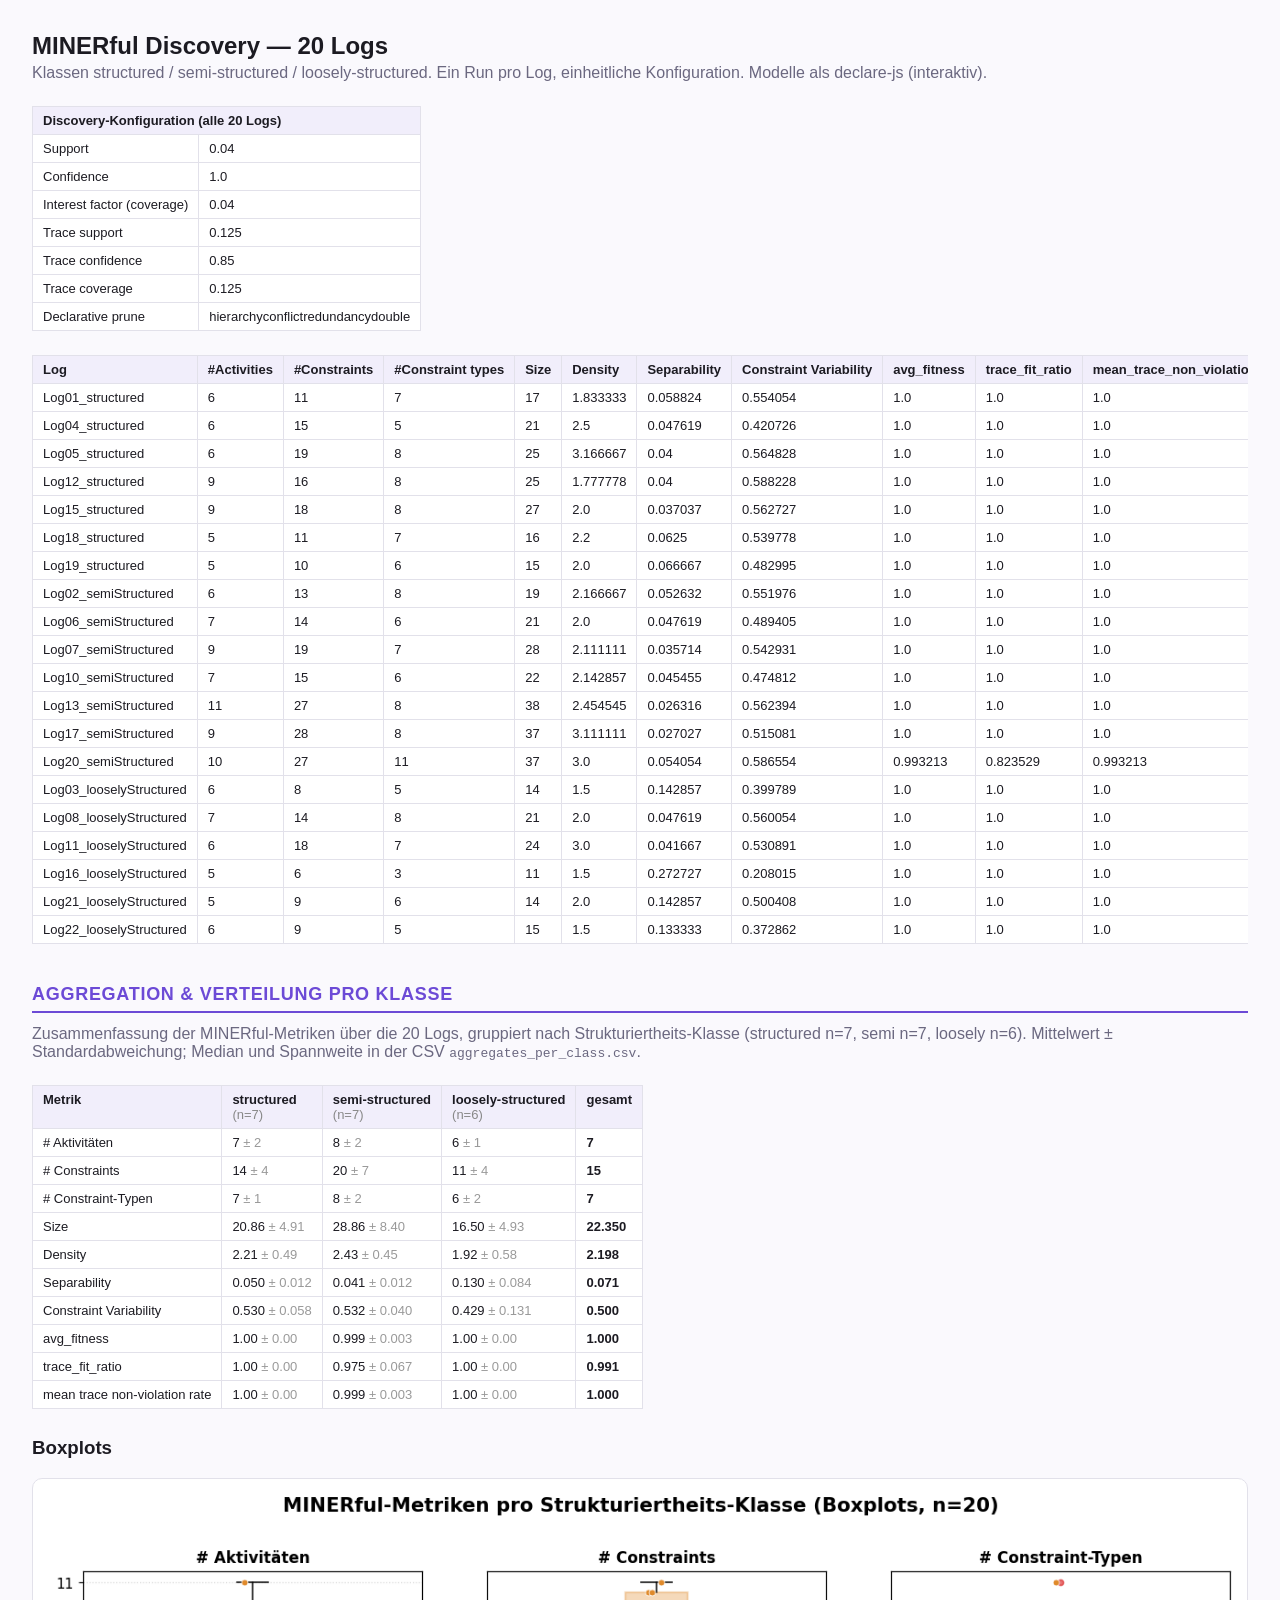
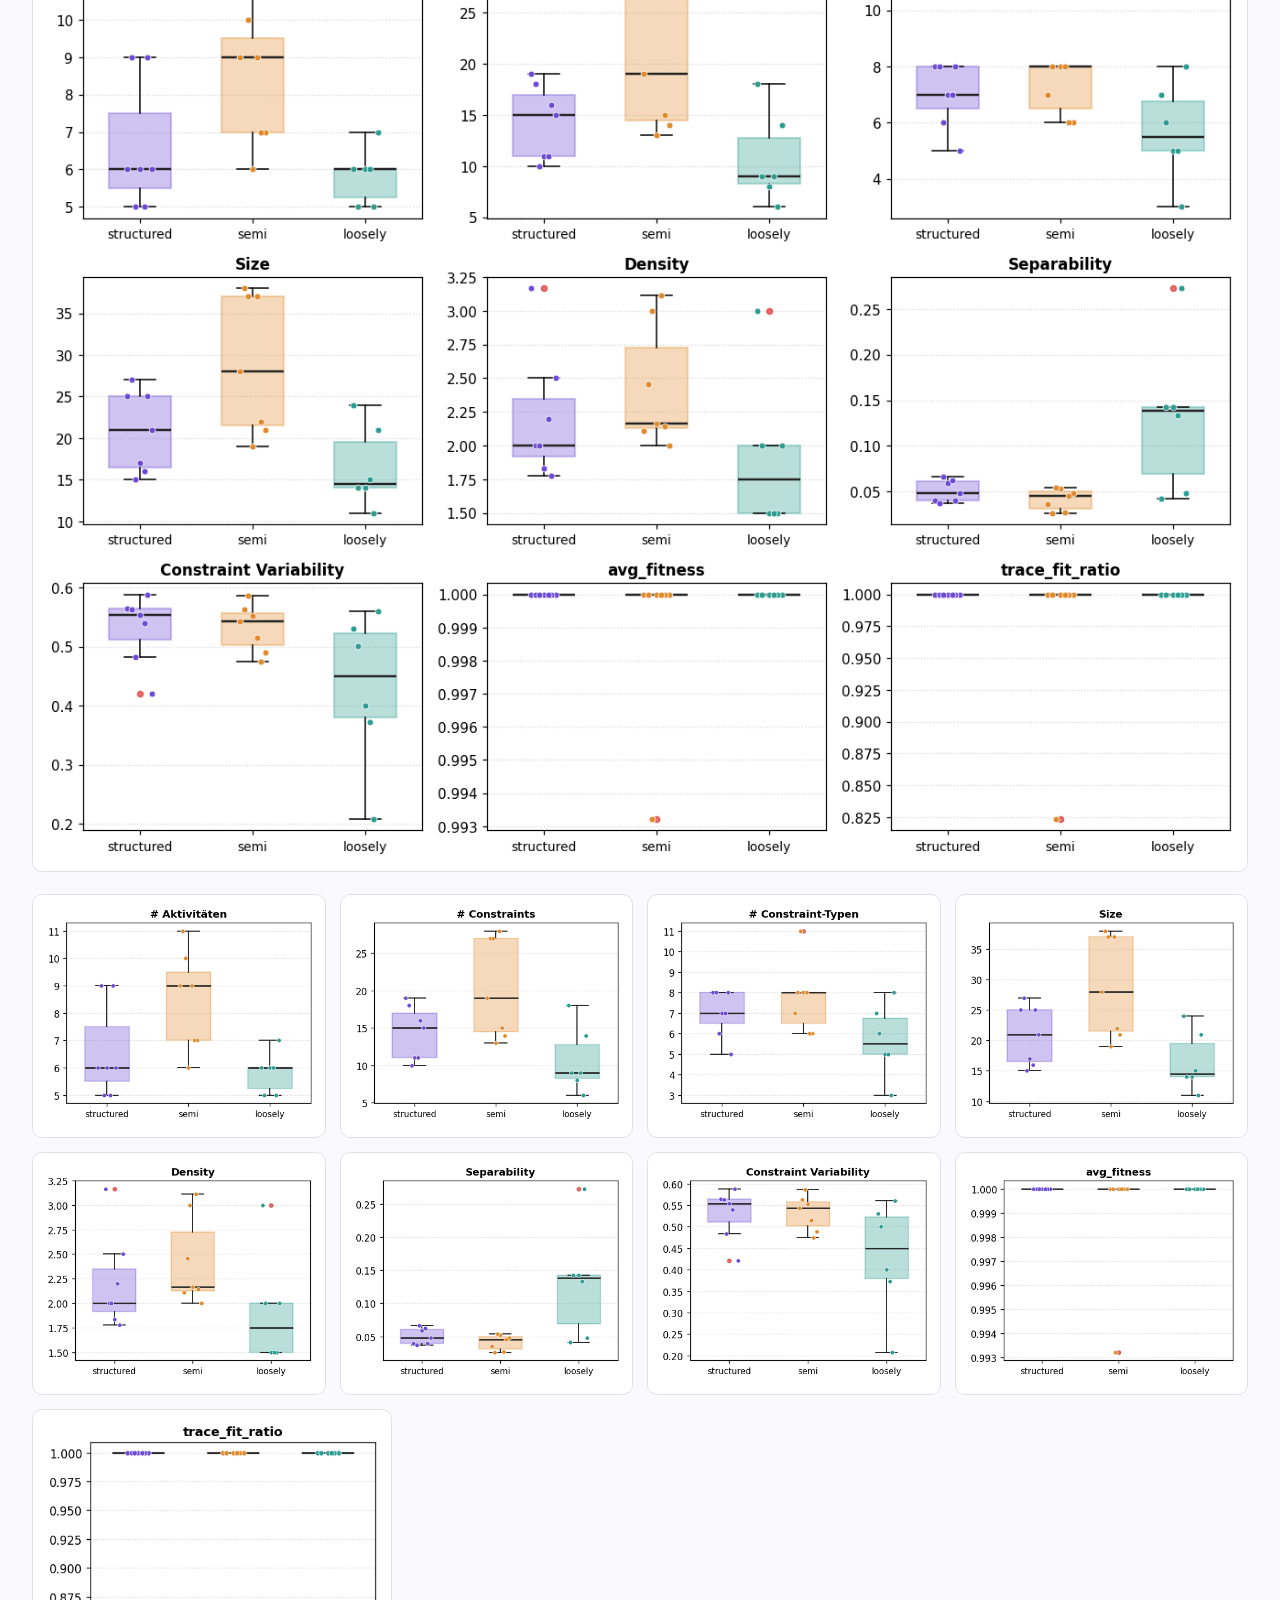
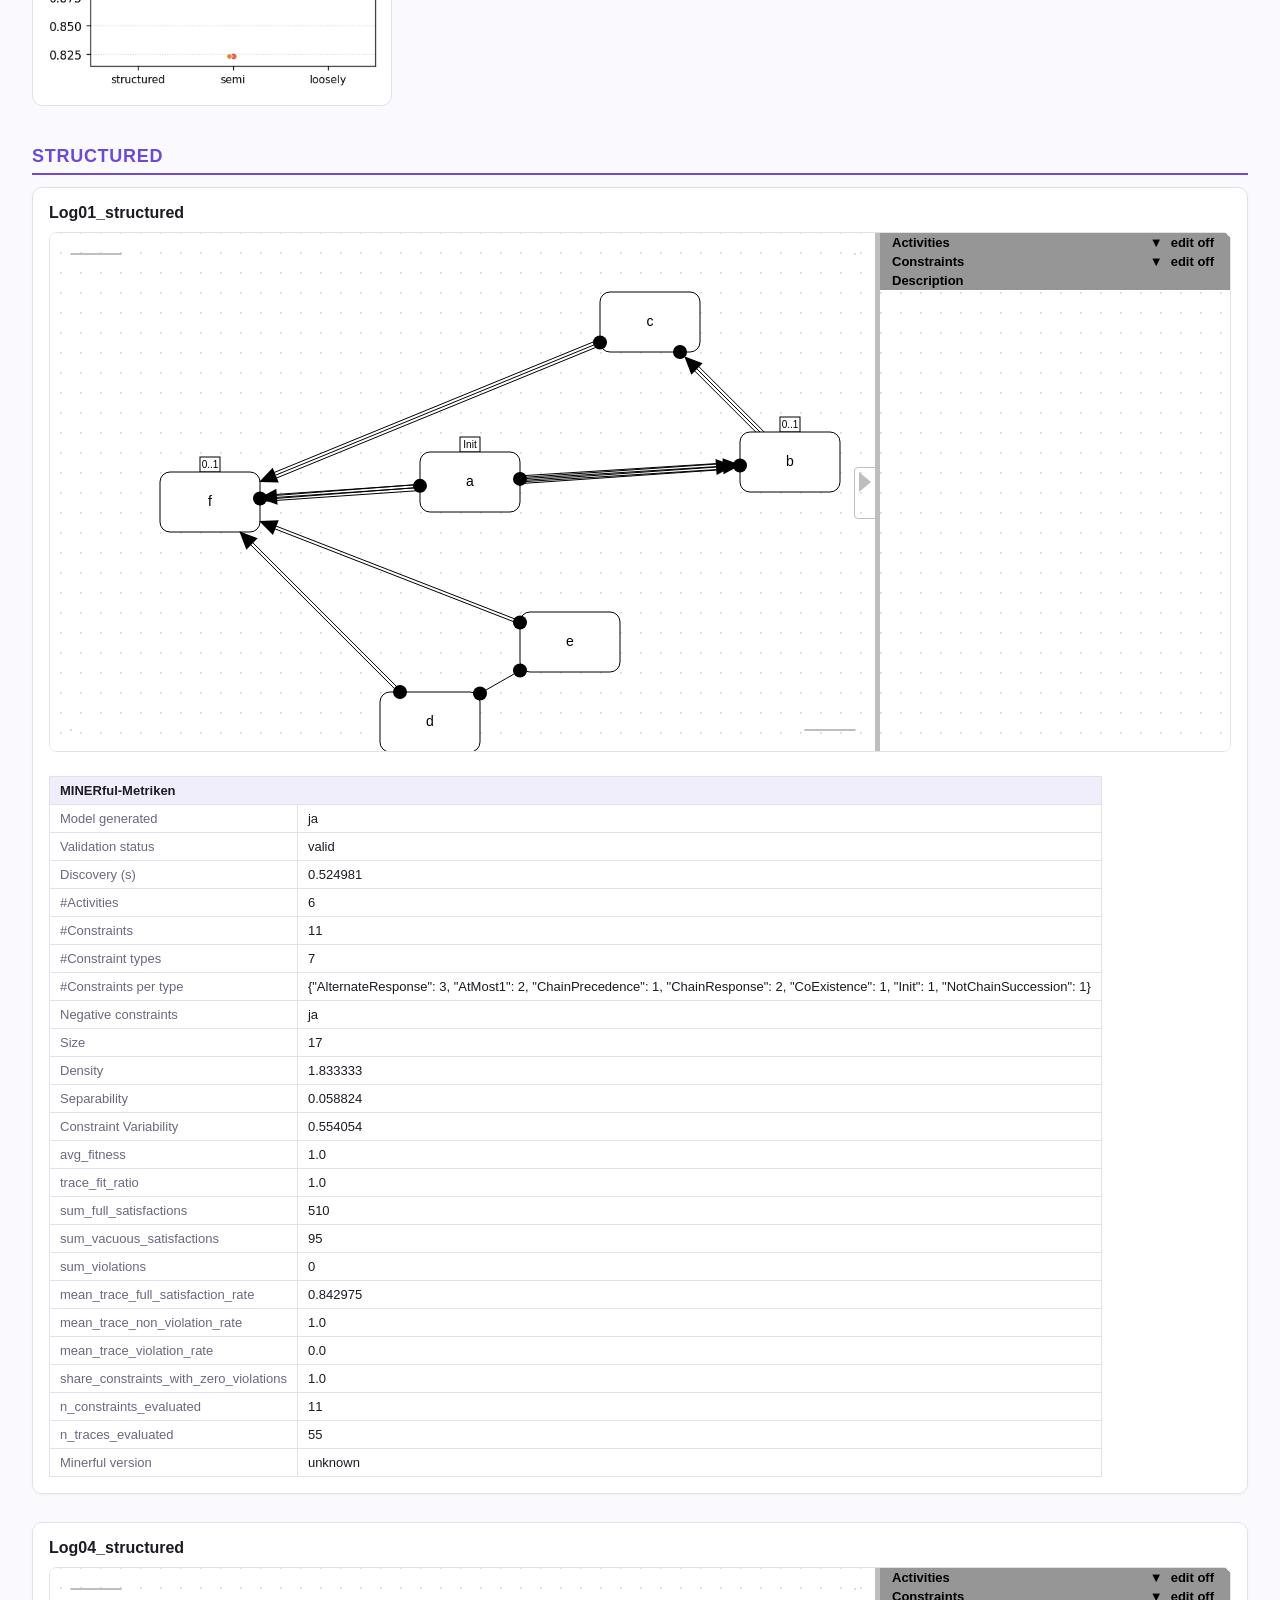
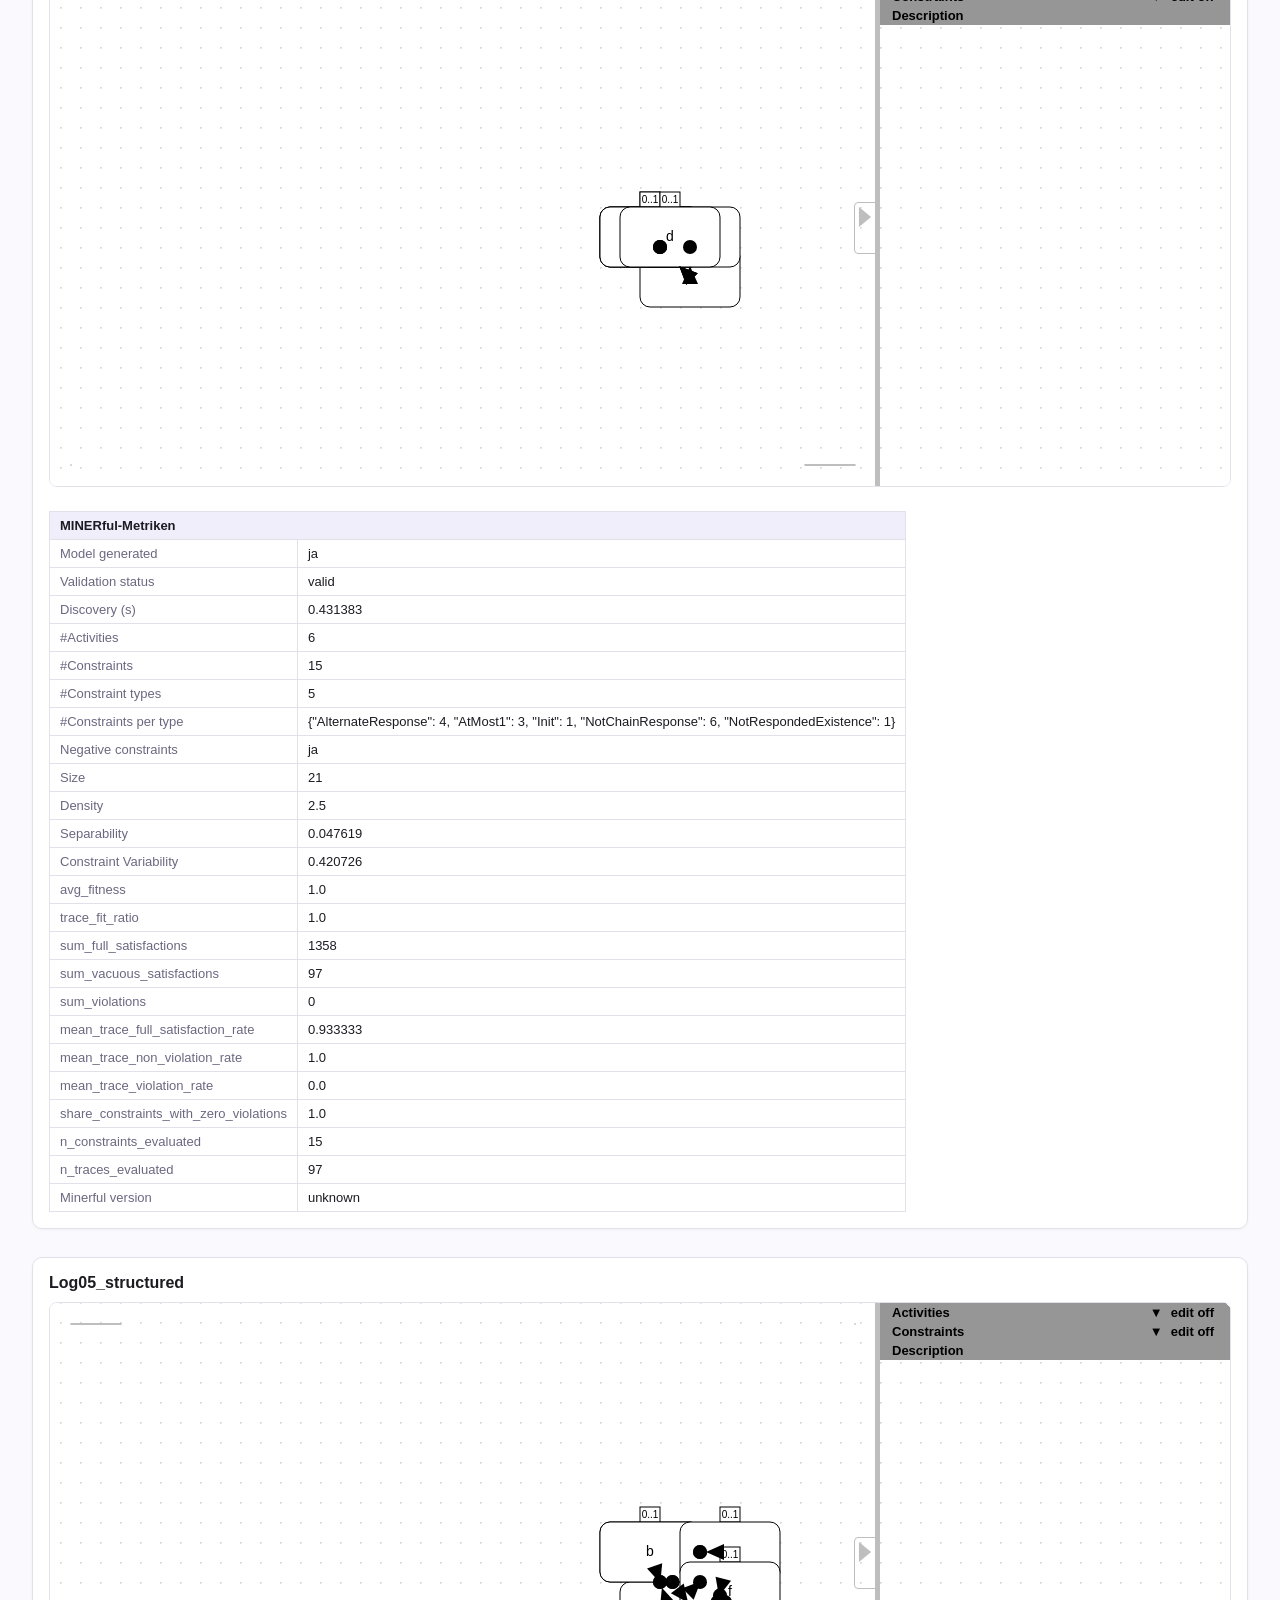
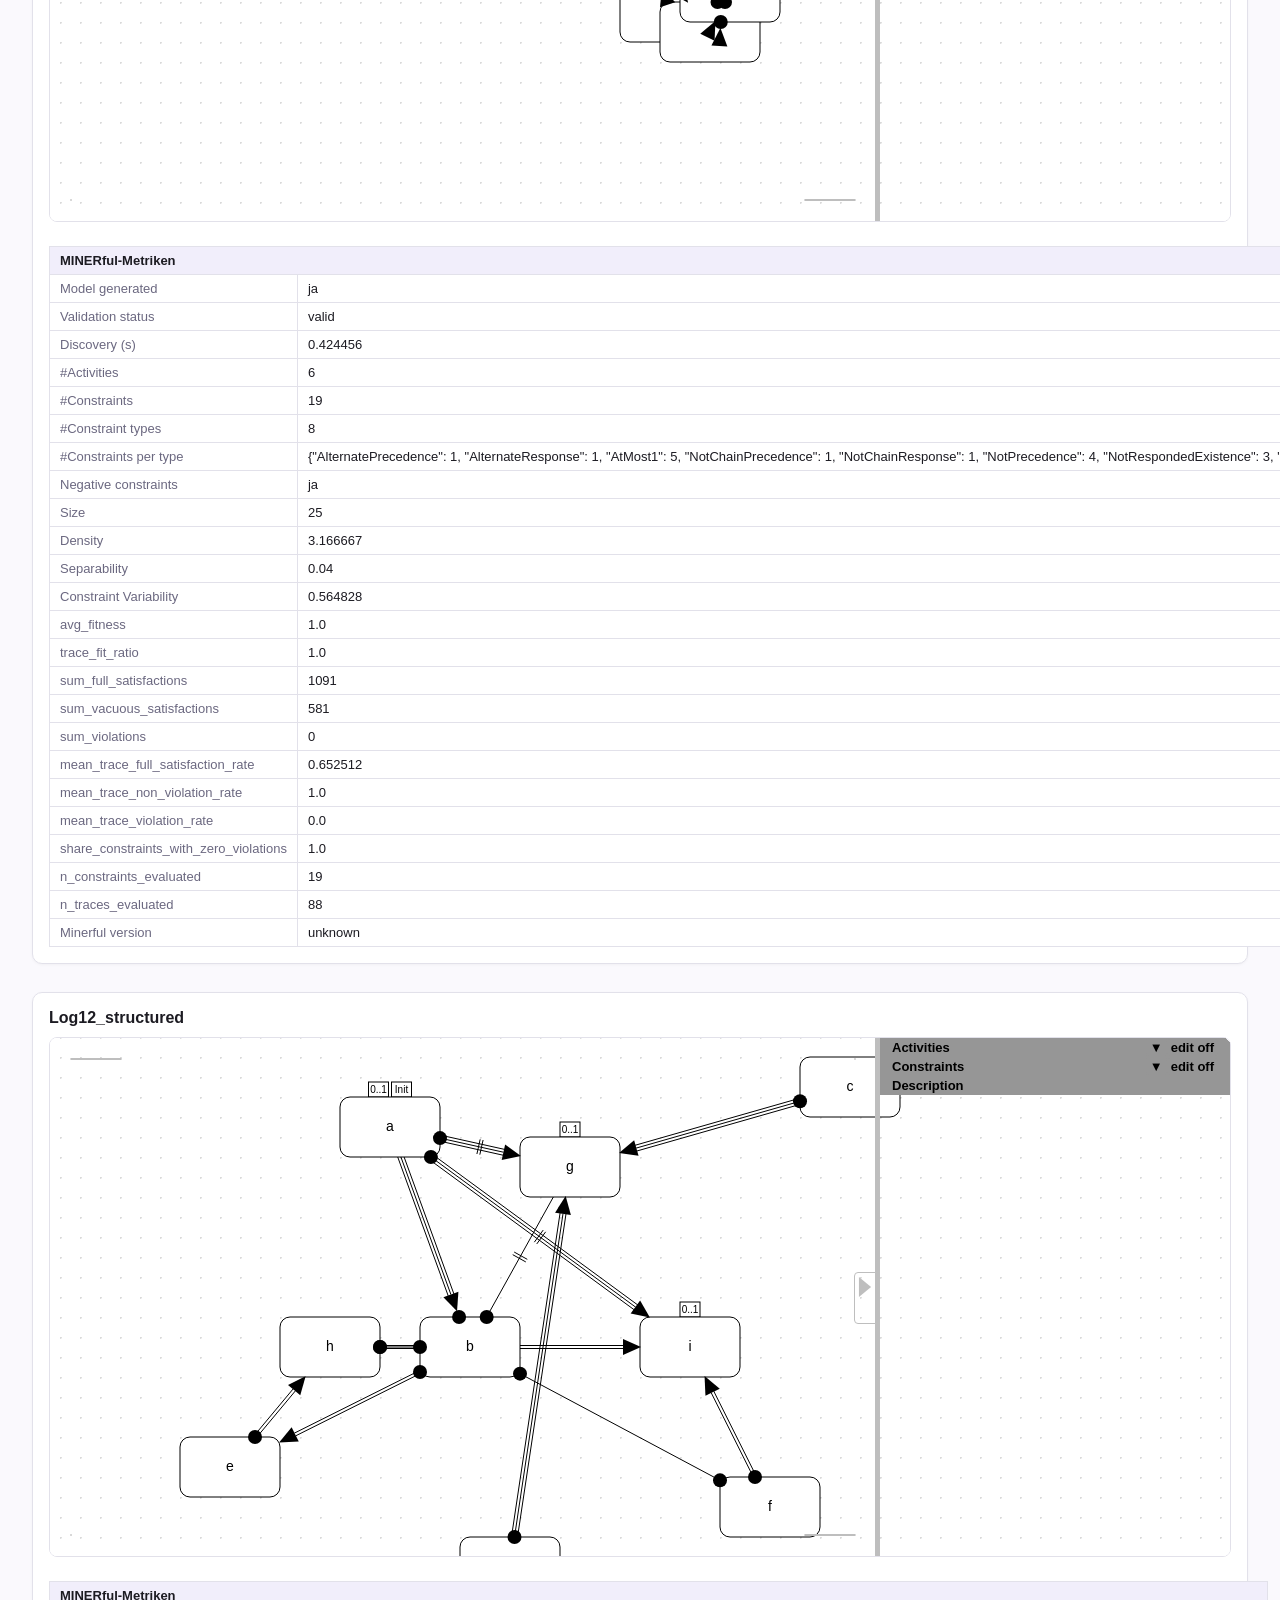
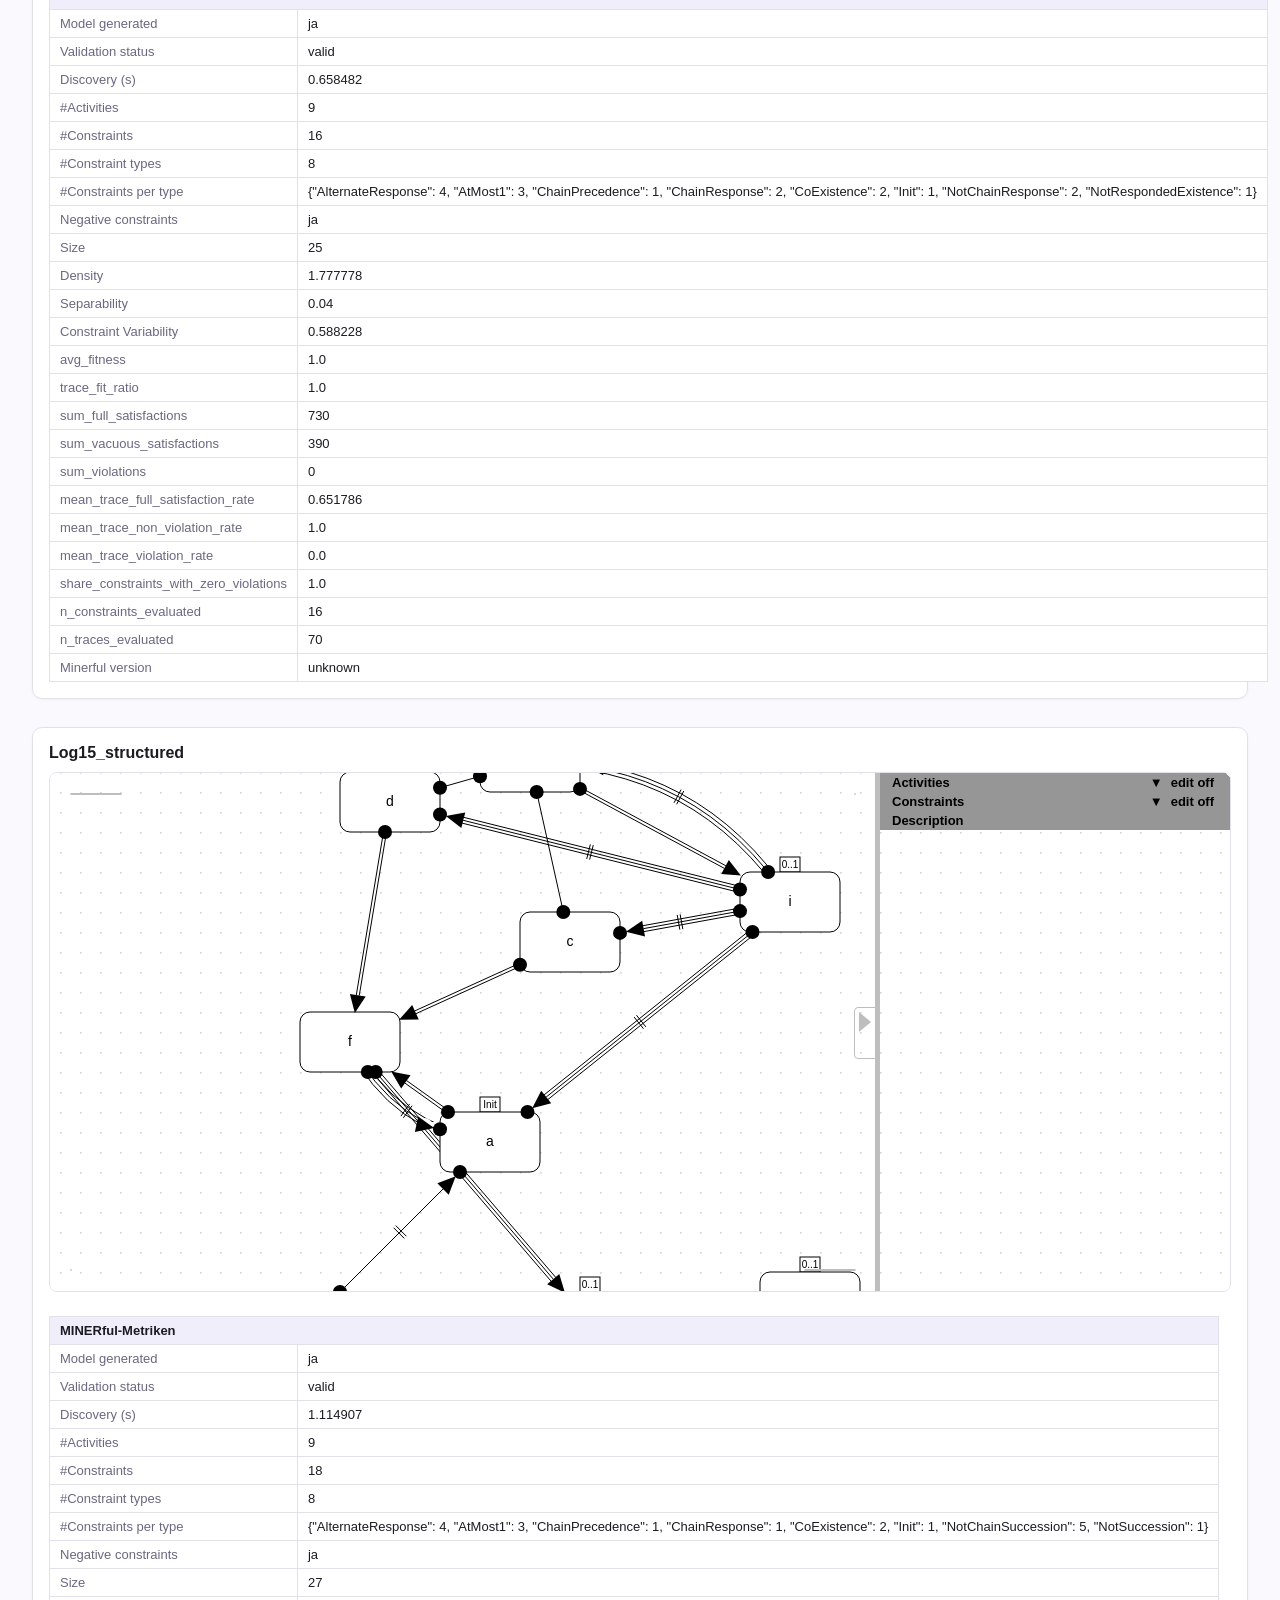
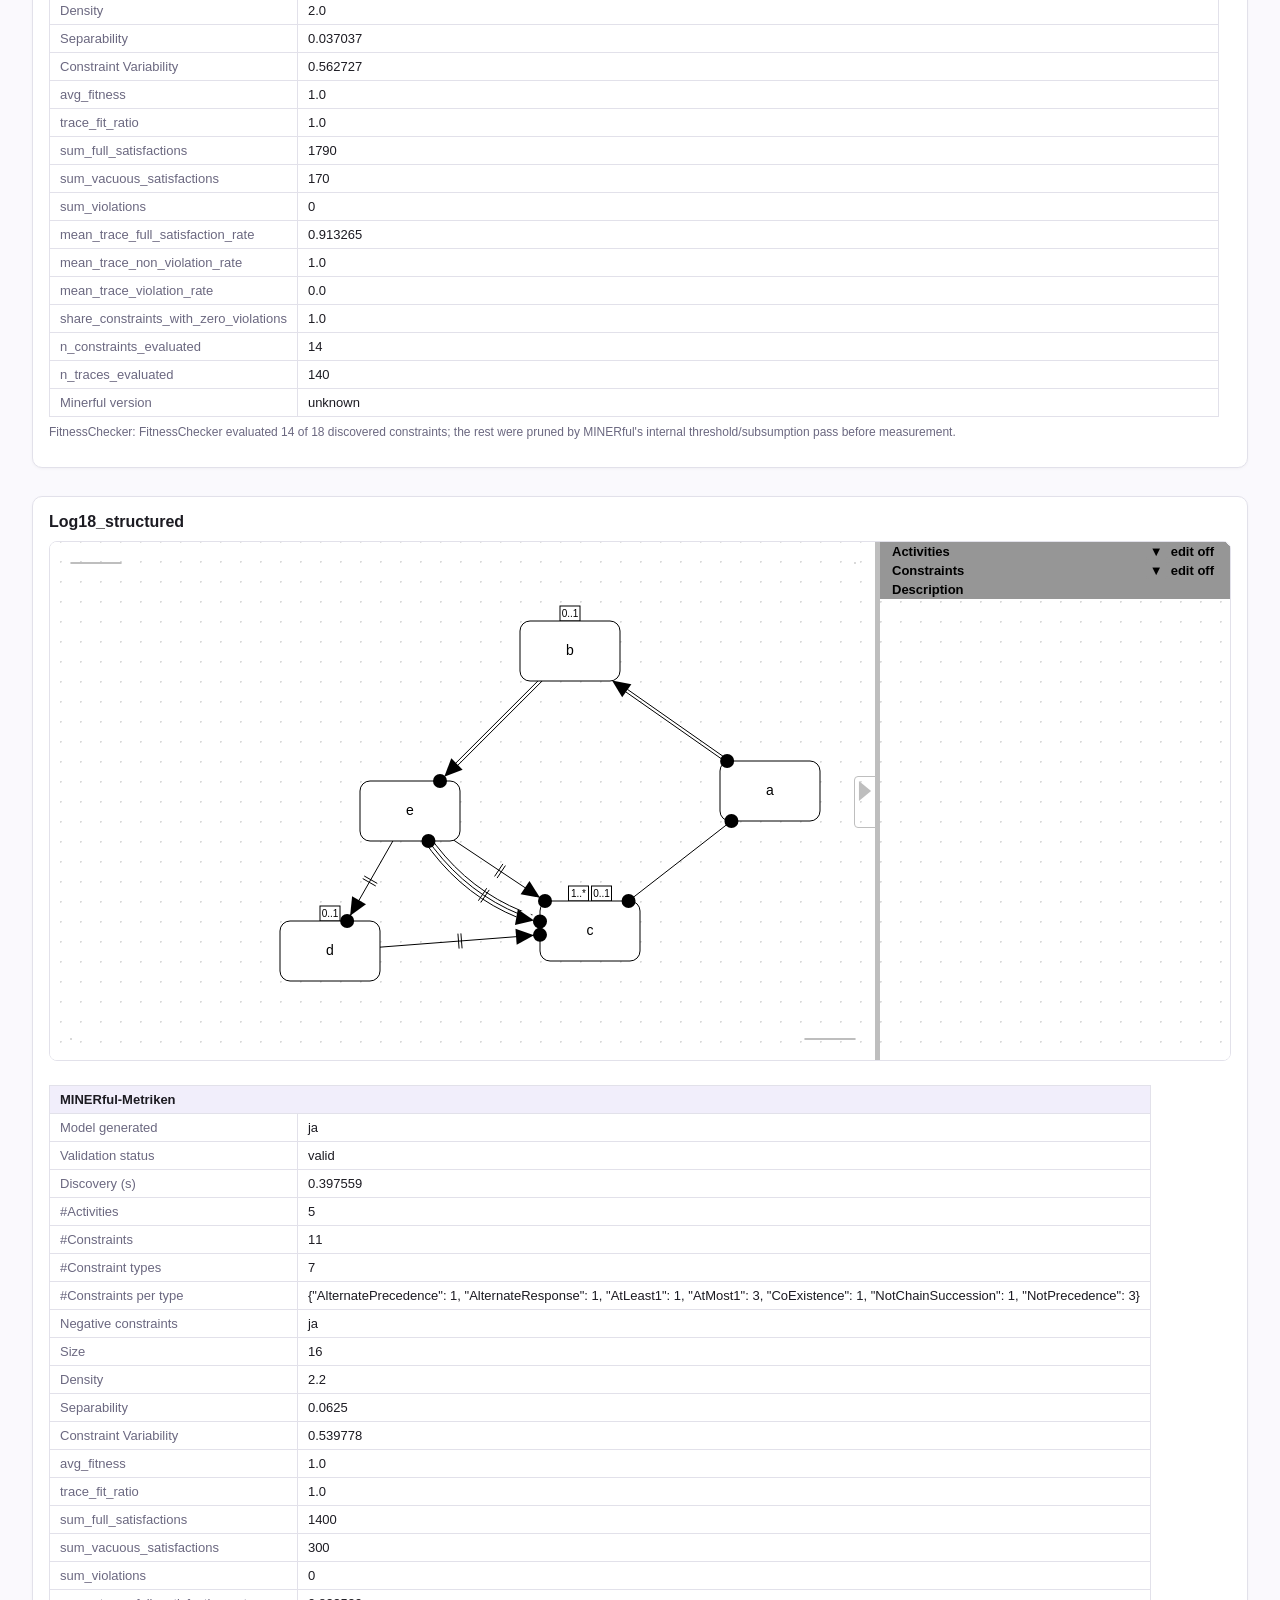
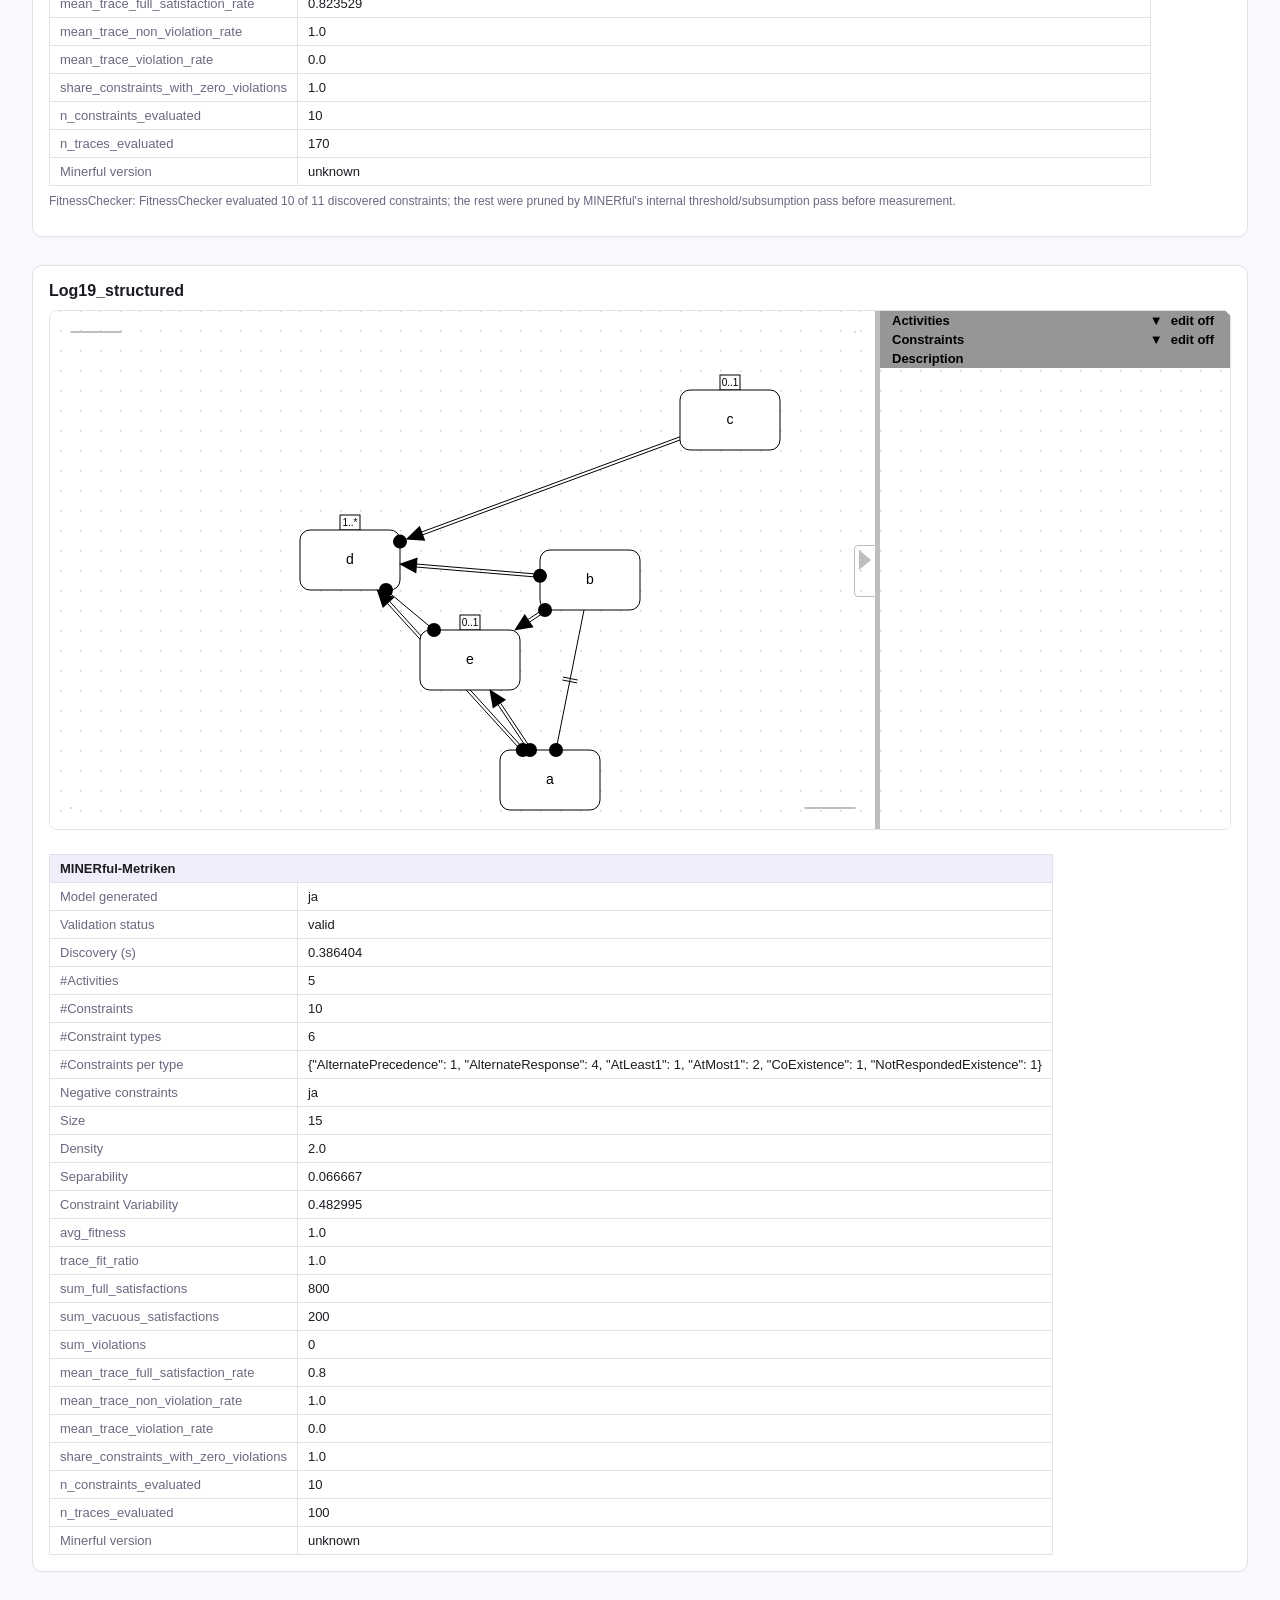
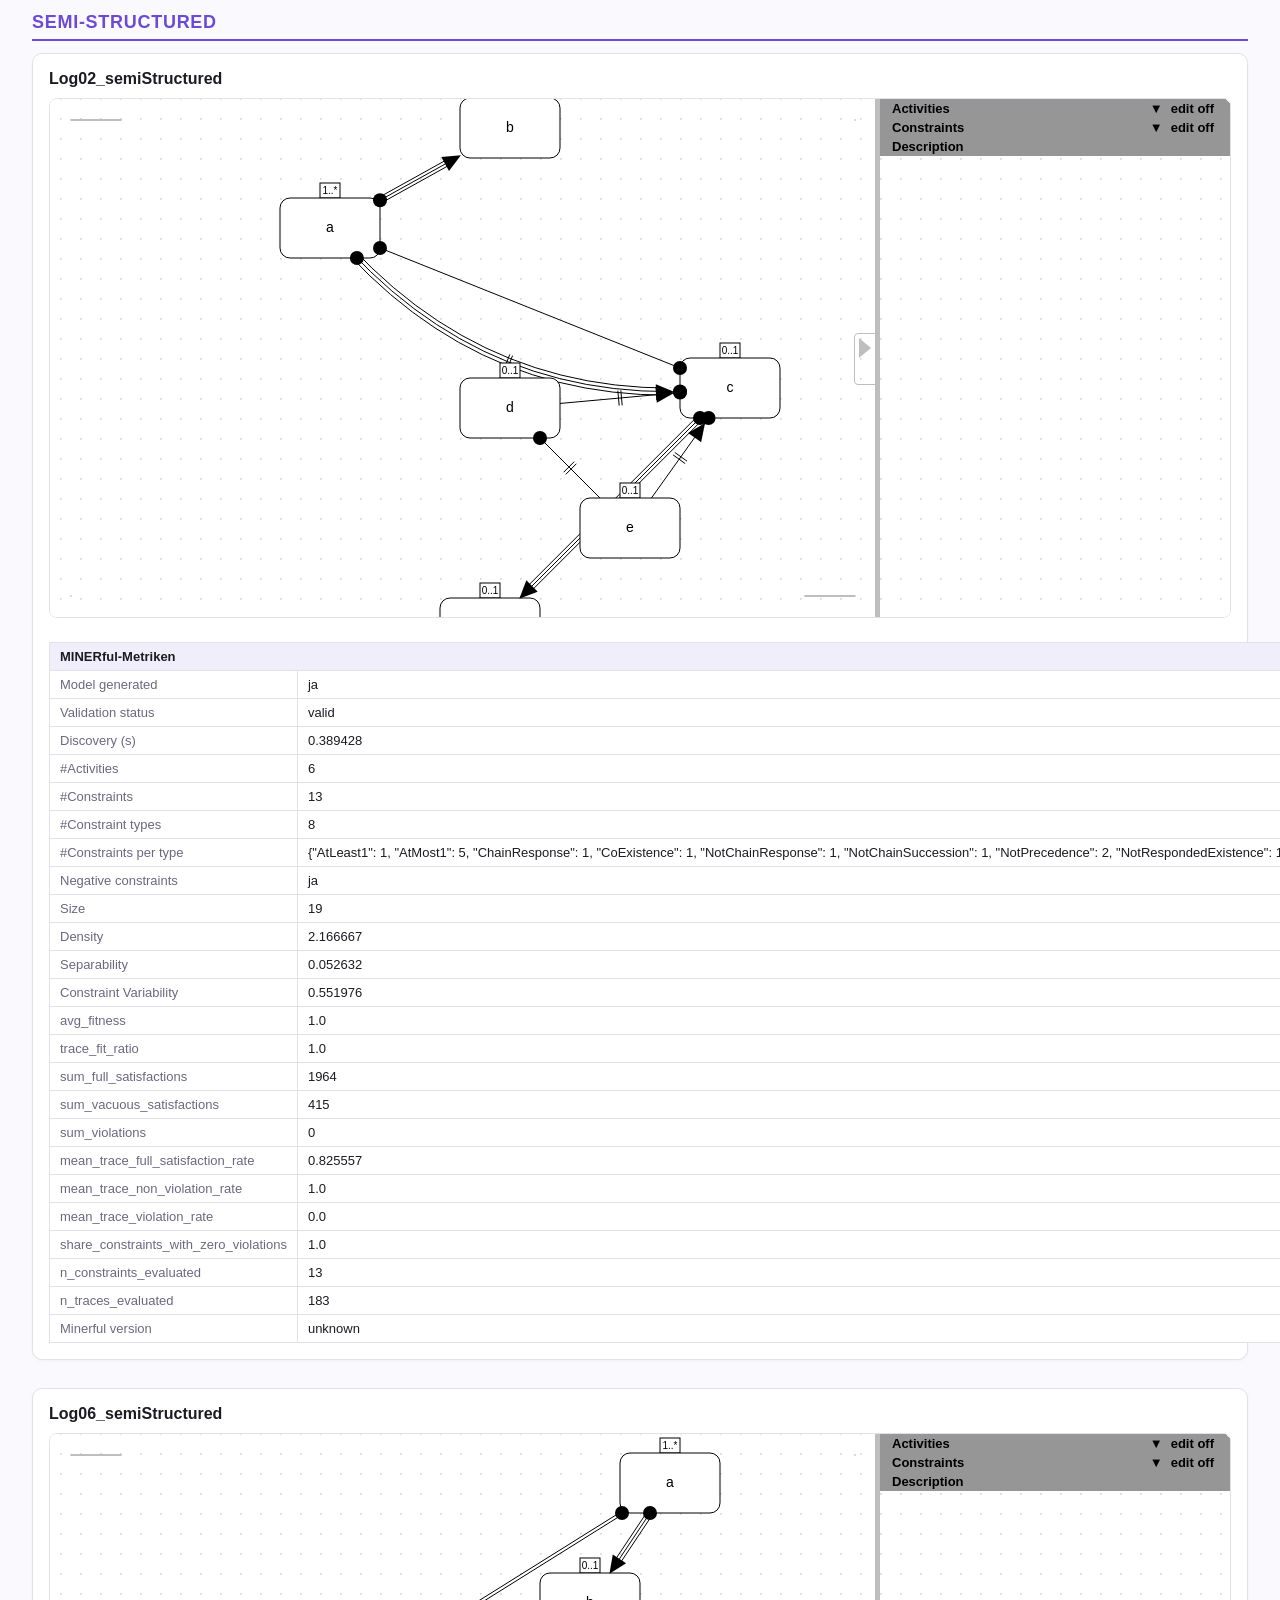
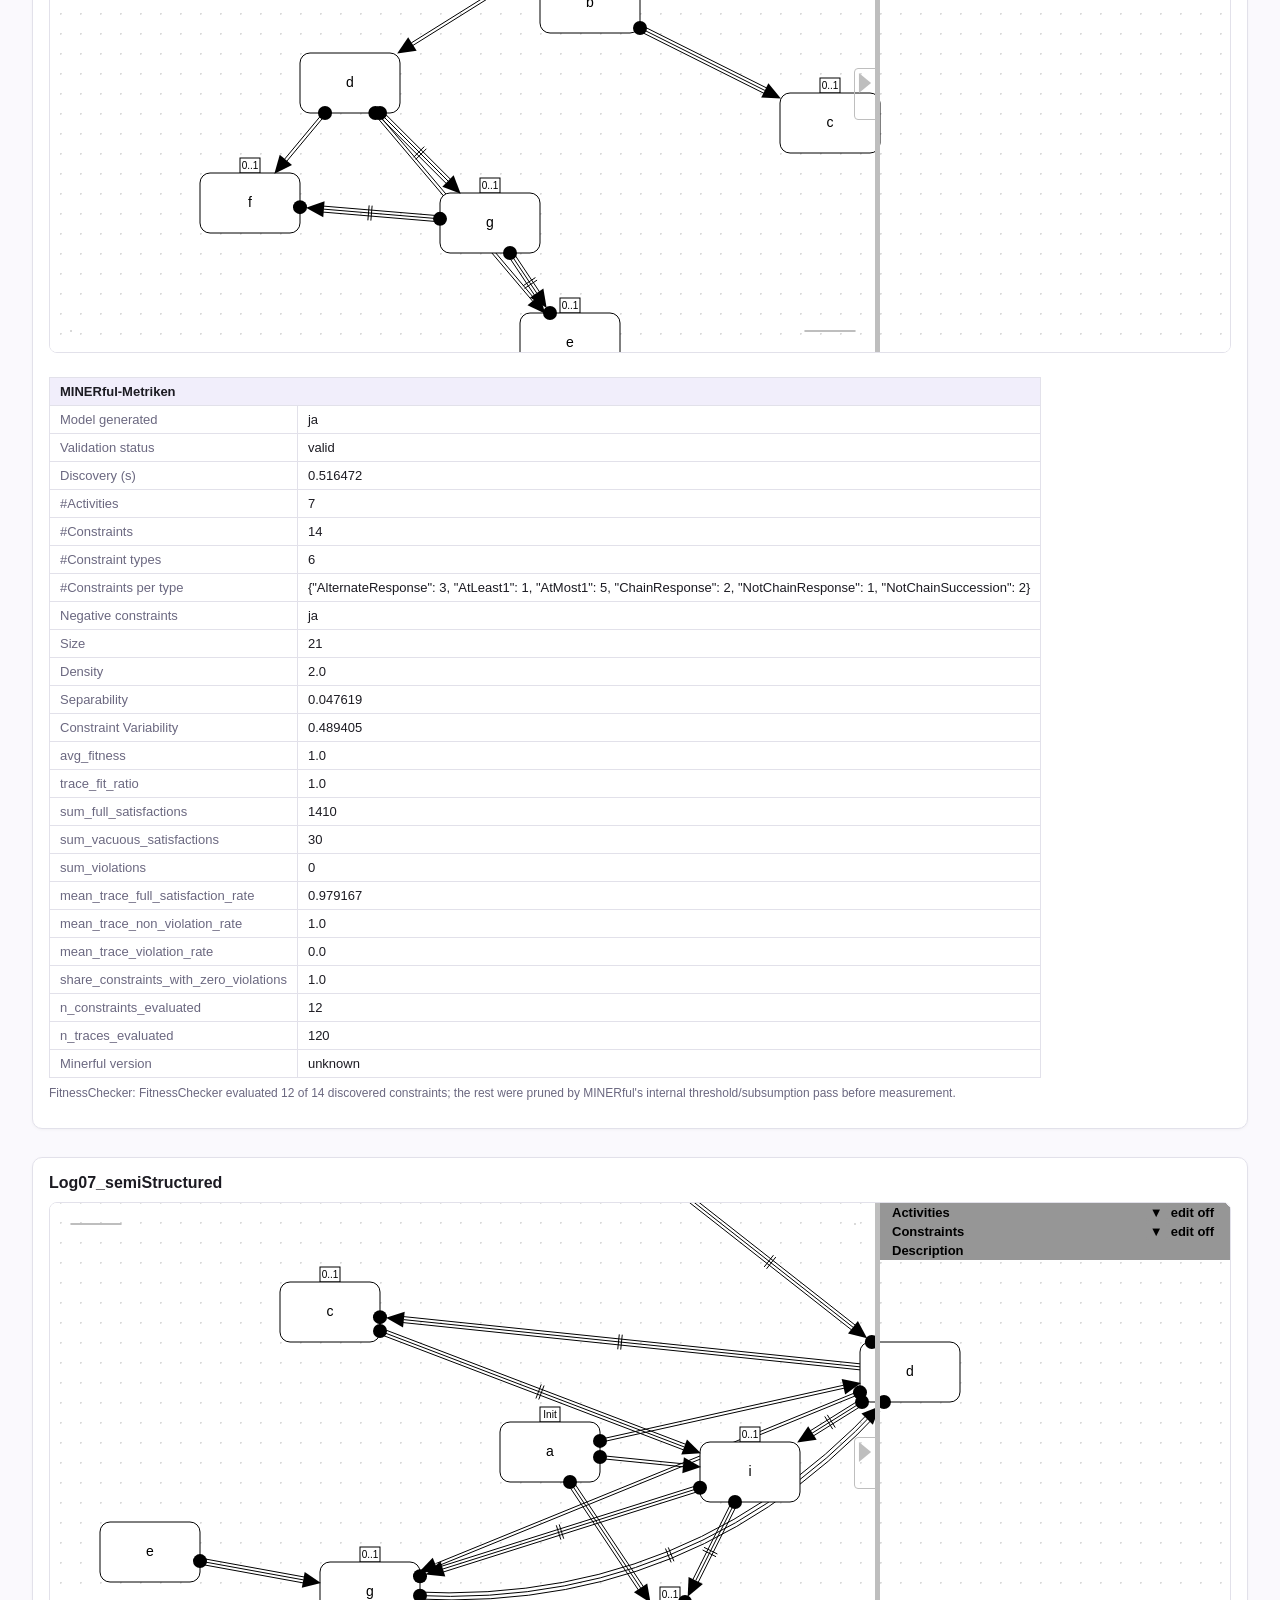
==== phase_b_results/Minerful.html @ 9090583b "Add self-contained Phase B model reports + landing page Inline MINERful model iframes (srcdoc) so al" ====
<!doctype html><html lang="de"><head><meta charset="utf-8">
<meta name="viewport" content="width=device-width, initial-scale=1">
<title>MINERful — 20 Logs (structured / semi / loosely)</title>
<style>
 :root{--bd:#e2e1ea;--mut:#6b6880;--acc:#6c4ad6;--bg:#faf9fd;}
 *{box-sizing:border-box;}
 body{font-family:-apple-system,BlinkMacSystemFont,"Segoe UI",Roboto,sans-serif;
   margin:0;padding:32px;color:#1c1b22;background:var(--bg);}
 h1{font-size:24px;margin:0 0 4px;}
 h2{font-size:18px;margin:40px 0 12px;border-bottom:2px solid var(--acc);
   padding-bottom:6px;color:var(--acc);text-transform:uppercase;letter-spacing:.04em;}
 .sub{color:var(--mut);margin:0 0 24px;}
 table{border-collapse:collapse;font-size:13px;background:#fff;}
 th,td{border:1px solid var(--bd);padding:6px 10px;text-align:left;
   vertical-align:top;white-space:nowrap;}
 th{background:#f1eefb;font-weight:600;}
 .cfg{display:inline-block;margin:0 24px 24px 0;vertical-align:top;}
 .overview{overflow-x:auto;margin-bottom:8px;}
 .overview td,.overview th{white-space:nowrap;}
 .model{display:flex;flex-wrap:wrap;gap:20px;align-items:flex-start;margin:0 0 28px;
   background:#fff;border:1px solid var(--bd);border-radius:10px;padding:16px;
   box-shadow:0 1px 3px rgba(0,0,0,.04);}
 .model h3{margin:0 0 10px;font-size:16px;}
 .viz{flex:1 1 460px;min-width:min(100%,420px);}
 .viz iframe{width:100%;height:520px;border:1px solid var(--bd);border-radius:8px;
   background:#fff;}
 .meta{flex:0 0 360px;}
 .meta table{width:100%;}
 .meta td:first-child{color:var(--mut);width:58%;white-space:normal;}
 .err{color:#b00020;font-weight:600;}
 .notes{font-size:12px;color:var(--mut);white-space:normal;margin-top:8px;}
</style></head><body>
<h1>MINERful Discovery — 20 Logs</h1><p class="sub">Klassen structured / semi-structured / loosely-structured. Ein Run pro Log, einheitliche Konfiguration. Modelle als declare-js (interaktiv).</p><table class="cfg"><tr><th colspan="2">Discovery-Konfiguration (alle 20 Logs)</th></tr><tr><td>Support</td><td>0.04</td></tr><tr><td>Confidence</td><td>1.0</td></tr><tr><td>Interest factor (coverage)</td><td>0.04</td></tr><tr><td>Trace support</td><td>0.125</td></tr><tr><td>Trace confidence</td><td>0.85</td></tr><tr><td>Trace coverage</td><td>0.125</td></tr><tr><td>Declarative prune</td><td>hierarchyconflictredundancydouble</td></tr></table><div class="overview"><table><tr><th>Log</th><th>#Activities</th><th>#Constraints</th><th>#Constraint types</th><th>Size</th><th>Density</th><th>Separability</th><th>Constraint Variability</th><th>avg_fitness</th><th>trace_fit_ratio</th><th>mean_trace_non_violation_rate</th><th>share_constraints_with_zero_violations</th></tr><tr><td>Log01_structured</td><td>6</td><td>11</td><td>7</td><td>17</td><td>1.833333</td><td>0.058824</td><td>0.554054</td><td>1.0</td><td>1.0</td><td>1.0</td><td>1.0</td></tr><tr><td>Log04_structured</td><td>6</td><td>15</td><td>5</td><td>21</td><td>2.5</td><td>0.047619</td><td>0.420726</td><td>1.0</td><td>1.0</td><td>1.0</td><td>1.0</td></tr><tr><td>Log05_structured</td><td>6</td><td>19</td><td>8</td><td>25</td><td>3.166667</td><td>0.04</td><td>0.564828</td><td>1.0</td><td>1.0</td><td>1.0</td><td>1.0</td></tr><tr><td>Log12_structured</td><td>9</td><td>16</td><td>8</td><td>25</td><td>1.777778</td><td>0.04</td><td>0.588228</td><td>1.0</td><td>1.0</td><td>1.0</td><td>1.0</td></tr><tr><td>Log15_structured</td><td>9</td><td>18</td><td>8</td><td>27</td><td>2.0</td><td>0.037037</td><td>0.562727</td><td>1.0</td><td>1.0</td><td>1.0</td><td>1.0</td></tr><tr><td>Log18_structured</td><td>5</td><td>11</td><td>7</td><td>16</td><td>2.2</td><td>0.0625</td><td>0.539778</td><td>1.0</td><td>1.0</td><td>1.0</td><td>1.0</td></tr><tr><td>Log19_structured</td><td>5</td><td>10</td><td>6</td><td>15</td><td>2.0</td><td>0.066667</td><td>0.482995</td><td>1.0</td><td>1.0</td><td>1.0</td><td>1.0</td></tr><tr><td>Log02_semiStructured</td><td>6</td><td>13</td><td>8</td><td>19</td><td>2.166667</td><td>0.052632</td><td>0.551976</td><td>1.0</td><td>1.0</td><td>1.0</td><td>1.0</td></tr><tr><td>Log06_semiStructured</td><td>7</td><td>14</td><td>6</td><td>21</td><td>2.0</td><td>0.047619</td><td>0.489405</td><td>1.0</td><td>1.0</td><td>1.0</td><td>1.0</td></tr><tr><td>Log07_semiStructured</td><td>9</td><td>19</td><td>7</td><td>28</td><td>2.111111</td><td>0.035714</td><td>0.542931</td><td>1.0</td><td>1.0</td><td>1.0</td><td>1.0</td></tr><tr><td>Log10_semiStructured</td><td>7</td><td>15</td><td>6</td><td>22</td><td>2.142857</td><td>0.045455</td><td>0.474812</td><td>1.0</td><td>1.0</td><td>1.0</td><td>1.0</td></tr><tr><td>Log13_semiStructured</td><td>11</td><td>27</td><td>8</td><td>38</td><td>2.454545</td><td>0.026316</td><td>0.562394</td><td>1.0</td><td>1.0</td><td>1.0</td><td>1.0</td></tr><tr><td>Log17_semiStructured</td><td>9</td><td>28</td><td>8</td><td>37</td><td>3.111111</td><td>0.027027</td><td>0.515081</td><td>1.0</td><td>1.0</td><td>1.0</td><td>1.0</td></tr><tr><td>Log20_semiStructured</td><td>10</td><td>27</td><td>11</td><td>37</td><td>3.0</td><td>0.054054</td><td>0.586554</td><td>0.993213</td><td>0.823529</td><td>0.993213</td><td>0.961538</td></tr><tr><td>Log03_looselyStructured</td><td>6</td><td>8</td><td>5</td><td>14</td><td>1.5</td><td>0.142857</td><td>0.399789</td><td>1.0</td><td>1.0</td><td>1.0</td><td>1.0</td></tr><tr><td>Log08_looselyStructured</td><td>7</td><td>14</td><td>8</td><td>21</td><td>2.0</td><td>0.047619</td><td>0.560054</td><td>1.0</td><td>1.0</td><td>1.0</td><td>1.0</td></tr><tr><td>Log11_looselyStructured</td><td>6</td><td>18</td><td>7</td><td>24</td><td>3.0</td><td>0.041667</td><td>0.530891</td><td>1.0</td><td>1.0</td><td>1.0</td><td>1.0</td></tr><tr><td>Log16_looselyStructured</td><td>5</td><td>6</td><td>3</td><td>11</td><td>1.5</td><td>0.272727</td><td>0.208015</td><td>1.0</td><td>1.0</td><td>1.0</td><td>1.0</td></tr><tr><td>Log21_looselyStructured</td><td>5</td><td>9</td><td>6</td><td>14</td><td>2.0</td><td>0.142857</td><td>0.500408</td><td>1.0</td><td>1.0</td><td>1.0</td><td>1.0</td></tr><tr><td>Log22_looselyStructured</td><td>6</td><td>9</td><td>5</td><td>15</td><td>1.5</td><td>0.133333</td><td>0.372862</td><td>1.0</td><td>1.0</td><td>1.0</td><td>1.0</td></tr></table></div><!--AGG_START--><h2 id="aggregation">Aggregation &amp; Verteilung pro Klasse</h2><p class="sub">Zusammenfassung der MINERful-Metriken über die 20 Logs, gruppiert nach Strukturiertheits-Klasse (structured n=7, semi n=7, loosely n=6). Mittelwert ± Standardabweichung; Median und Spannweite in der CSV <code>aggregates_per_class.csv</code>.</p><div class="overview"><table><tr><th>Metrik</th><th>structured<br><span style='font-weight:400;color:#888'>(n=7)</span></th><th>semi-structured<br><span style='font-weight:400;color:#888'>(n=7)</span></th><th>loosely-structured<br><span style='font-weight:400;color:#888'>(n=6)</span></th><th>gesamt</th></tr><tr><td># Aktivitäten</td><td>7 <span style='color:#999'>± 2</span></td><td>8 <span style='color:#999'>± 2</span></td><td>6 <span style='color:#999'>± 1</span></td><td><b>7</b></td></tr><tr><td># Constraints</td><td>14 <span style='color:#999'>± 4</span></td><td>20 <span style='color:#999'>± 7</span></td><td>11 <span style='color:#999'>± 4</span></td><td><b>15</b></td></tr><tr><td># Constraint-Typen</td><td>7 <span style='color:#999'>± 1</span></td><td>8 <span style='color:#999'>± 2</span></td><td>6 <span style='color:#999'>± 2</span></td><td><b>7</b></td></tr><tr><td>Size</td><td>20.86 <span style='color:#999'>± 4.91</span></td><td>28.86 <span style='color:#999'>± 8.40</span></td><td>16.50 <span style='color:#999'>± 4.93</span></td><td><b>22.350</b></td></tr><tr><td>Density</td><td>2.21 <span style='color:#999'>± 0.49</span></td><td>2.43 <span style='color:#999'>± 0.45</span></td><td>1.92 <span style='color:#999'>± 0.58</span></td><td><b>2.198</b></td></tr><tr><td>Separability</td><td>0.050 <span style='color:#999'>± 0.012</span></td><td>0.041 <span style='color:#999'>± 0.012</span></td><td>0.130 <span style='color:#999'>± 0.084</span></td><td><b>0.071</b></td></tr><tr><td>Constraint Variability</td><td>0.530 <span style='color:#999'>± 0.058</span></td><td>0.532 <span style='color:#999'>± 0.040</span></td><td>0.429 <span style='color:#999'>± 0.131</span></td><td><b>0.500</b></td></tr><tr><td>avg_fitness</td><td>1.00 <span style='color:#999'>± 0.00</span></td><td>0.999 <span style='color:#999'>± 0.003</span></td><td>1.00 <span style='color:#999'>± 0.00</span></td><td><b>1.000</b></td></tr><tr><td>trace_fit_ratio</td><td>1.00 <span style='color:#999'>± 0.00</span></td><td>0.975 <span style='color:#999'>± 0.067</span></td><td>1.00 <span style='color:#999'>± 0.00</span></td><td><b>0.991</b></td></tr><tr><td>mean trace non-violation rate</td><td>1.00 <span style='color:#999'>± 0.00</span></td><td>0.999 <span style='color:#999'>± 0.003</span></td><td>1.00 <span style='color:#999'>± 0.00</span></td><td><b>1.000</b></td></tr></table></div><h3 style="margin-top:28px">Boxplots</h3><img src="[data-uri]" alt="Boxplot-Gitter" style="max-width:100%;border:1px solid var(--bd);border-radius:10px;background:#fff;padding:8px"><div style="display:flex;flex-wrap:wrap;gap:14px;margin-top:18px"><div style="flex:1 1 280px;max-width:360px;border:1px solid var(--bd);border-radius:10px;padding:8px;background:#fff"><img src="[data-uri]" alt="# Aktivitäten" style="width:100%"></div><div style="flex:1 1 280px;max-width:360px;border:1px solid var(--bd);border-radius:10px;padding:8px;background:#fff"><img src="[data-uri]" alt="# Constraints" style="width:100%"></div><div style="flex:1 1 280px;max-width:360px;border:1px solid var(--bd);border-radius:10px;padding:8px;background:#fff"><img src="[data-uri]" alt="# Constraint-Typen" style="width:100%"></div><div style="flex:1 1 280px;max-width:360px;border:1px solid var(--bd);border-radius:10px;padding:8px;background:#fff"><img src="[data-uri]" alt="Size" style="width:100%"></div><div style="flex:1 1 280px;max-width:360px;border:1px solid var(--bd);border-radius:10px;padding:8px;background:#fff"><img src="[data-uri]" alt="Density" style="width:100%"></div><div style="flex:1 1 280px;max-width:360px;border:1px solid var(--bd);border-radius:10px;padding:8px;background:#fff"><img src="[data-uri]" alt="Separability" style="width:100%"></div><div style="flex:1 1 280px;max-width:360px;border:1px solid var(--bd);border-radius:10px;padding:8px;background:#fff"><img src="[data-uri]" alt="Constraint Variability" style="width:100%"></div><div style="flex:1 1 280px;max-width:360px;border:1px solid var(--bd);border-radius:10px;padding:8px;background:#fff"><img src="[data-uri]" alt="avg_fitness" style="width:100%"></div><div style="flex:1 1 280px;max-width:360px;border:1px solid var(--bd);border-radius:10px;padding:8px;background:#fff"><img src="[data-uri]" alt="trace_fit_ratio" style="width:100%"></div></div><!--AGG_END--><h2>structured</h2><div class="model"><div class="viz"><h3>Log01_structured</h3><iframe srcdoc="<!doctype html>
<html>
<head>
  <meta charset=&quot;utf-8&quot;>
  <title>Log01_structured — MINERful</title>
  <style>
    html, body { margin: 0; padding: 0; width: 100%; height: 100%; background: #fff; }
    #declareContainer { width: 100%; height: 100vh; }
    /* Hide declare-js bedienelemente (toolbar, action-buttons, file input) — */
    /* the model itself remains visible. AUTO_LAYOUT click is JS-dispatched   */
    /* and works even on display:none elements.                               */
    [data-action], button[data-action], .toolbar, .menubar, .topbar,
    header.toolbar, nav.menubar,
    input[type=&quot;file&quot;], label.file-input { display: none !important; }
  </style>
</head>
<body>
  <div id=&quot;declareContainer&quot;></div>
  <script>
    (function installDeclareWarningBridge() {
      function ensureWarningBox() {
        const container = document.getElementById('declareContainer') || document.body;
        if (window.getComputedStyle(container).position === 'static') {
          container.style.position = 'relative';
        }
        let box = document.getElementById('declareWarningBox');
        if (!box) {
          box = document.createElement('div');
          box.id = 'declareWarningBox';
          box.style.position = 'absolute';
          box.style.top = '12px';
          box.style.right = '12px';
          box.style.maxWidth = '460px';
          box.style.padding = '10px 12px';
          box.style.border = '1px solid #f59e0b';
          box.style.borderRadius = '8px';
          box.style.background = '#fffbeb';
          box.style.color = '#92400e';
          box.style.fontFamily = 'Arial, sans-serif';
          box.style.fontSize = '12px';
          box.style.lineHeight = '1.35';
          box.style.boxShadow = '0 4px 10px rgba(0, 0, 0, 0.08)';
          box.style.display = 'none';
          box.style.opacity = '0';
          box.style.zIndex = '9999';
          box.style.pointerEvents = 'none';
          box.style.transition = 'opacity 0.25s ease';
          container.appendChild(box);
        }
        return box;
      }

      window.__declareShowWarningToast = function showWarningToast(message) {
        const box = ensureWarningBox();
        box.textContent = String(message || 'declare-js issued a warning.');
        box.style.display = 'block';
        box.style.opacity = '1';
        if (box.__hideTimer) {
          window.clearTimeout(box.__hideTimer);
        }
        box.__hideTimer = window.setTimeout(() => {
          box.style.opacity = '0';
          window.setTimeout(() => {
            box.style.display = 'none';
          }, 260);
        }, 6500);
      };

      const nativeAlert = window.alert ? window.alert.bind(window) : null;
      window.__declareNativeAlert = nativeAlert;
      window.alert = function patchedAlert(message) {
        const text = String(message || '');
        const isConstraintNormalization = /slightly changed to match the set of supported templates|AtLeast1|AtLeastOne/i.test(text);
        if (isConstraintNormalization) {
          window.__declareShowWarningToast('Warning: constraints were adjusted to the supported templates.');
          console.warn('declare-js template normalization:', text);
          return;
        }
        window.__declareShowWarningToast(text || 'Warning from declare-js');
        console.warn('declare-js alert converted to warning box:', text);
      };

      // Global hide-controls helper: removes declare-js toolbar/buttons
      // AND the right-side editor panel by default. Skipped when the
      // host sets ``window.__declareFullscreen = true`` (modal view).
      // Idempotent; safe to call multiple times.
      window.__declareHideControls = function hideDeclareControls() {
        if (window.__declareFullscreen) return;
        try {
          const actionBtns = document.querySelectorAll('[data-action]');
          const parents = new Set();
          actionBtns.forEach((btn) => {
            btn.style.setProperty('display','none','important');
            if (btn.parentElement) parents.add(btn.parentElement);
          });
          const root = document.getElementById('declareContainer') || document.body;
          parents.forEach((p) => {
            if (p === root) return;
            if (p.querySelector('svg, canvas, g[class*=&quot;node&quot;], g[class*=&quot;link&quot;]')) return;
            p.style.setProperty('display','none','important');
          });
          document.querySelectorAll('input[type=&quot;file&quot;], label.file-input')
            .forEach((el) => el.style.setProperty('display','none','important'));
          // The right-hand list = declare-js constraint editor. Selector
          // matches its class (``editorContainer``) and a few common
          // fallbacks for sidebars / right-rail wrappers.
          document.querySelectorAll(
            '.editorContainer, .editor-container, [class*=&quot;editor&quot;][class*=&quot;Container&quot;], '
            + '.constraintList, .constraint-list, .sidebar, .rightPanel, .right-panel'
          ).forEach((el) => {
            // Skip the SVG canvas inside the editor, if any.
            if (el.querySelector('svg, canvas')) return;
            el.style.setProperty('display','none','important');
          });
        } catch (e) { /* never block the render on hide failure */ }
      };
    })();
  </script>
  <script>
(()=>{&quot;use strict&quot;;var t={d:(e,i)=>{for(var s in i)t.o(i,s)&amp;&amp;!t.o(e,s)&amp;&amp;Object.defineProperty(e,s,{enumerable:!0,get:i[s]})},o:(t,e)=>Object.prototype.hasOwnProperty.call(t,e),r:t=>{&quot;undefined&quot;!=typeof Symbol&amp;&amp;Symbol.toStringTag&amp;&amp;Object.defineProperty(t,Symbol.toStringTag,{value:&quot;Module&quot;}),Object.defineProperty(t,&quot;__esModule&quot;,{value:!0})}},e={};t.r(e),t.d(e,{A:()=>F,ABSENCE:()=>U,ACTIVITY_PLACEMENT:()=>M,ARROW:()=>B,AT_LEAST:()=>D,AT_MOST:()=>W,AUTO_LAYOUT:()=>O,B:()=>H,BOTH:()=>z,CARDINALITY:()=>X,CSV_IMPORT:()=>nt,DELETE:()=>N,END:()=>Z,EXACTLY:()=>j,EXISTENCE_CONSTRAINT_PLACEMENT:()=>k,EXPORT:()=>et,HELP:()=>lt,IMPORT:()=>tt,INIT:()=>Y,JSON_EXPORT:()=>ot,JSON_IMPORT:()=>it,MOVE:()=>T,NEGATION:()=>$,NEW:()=>Q,NO_ARROW:()=>I,NO_NEGATION:()=>V,ONE:()=>J,ONE_LINE:()=>R,POSITION:()=>G,RELATION_CONSTRAINT_PLACEMENT:()=>S,SVG_EXPORT:()=>rt,TEXT_EDITOR_ARROW:()=>ct,THREE:()=>q,THREE_LINES:()=>_,TWO:()=>K,TWO_LINES:()=>P,TXT_EXPORT:()=>at,TXT_IMPORT:()=>st,ZOOM_IN:()=>ht,ZOOM_OUT:()=>dt});var i={};t.r(i),t.d(i,{ACTIVITY_PLACEMENT:()=>Ft,AUTO_LAYOUT:()=>$t,DELETE:()=>Vt,EXISTENCE_CONSTRAINT_PLACEMENT:()=>Ht,MOVE:()=>_t,RELATION_CONSTRAINT_PLACEMENT:()=>zt});var s={};t.r(s),t.d(s,{EXPORT:()=>Yt,IMPORT:()=>Xt,NEW:()=>Gt});var n={};t.r(n),t.d(n,{JSON_EXPORT:()=>Zt,SVG_EXPORT:()=>Wt,TXT_EXPORT:()=>Dt,exportSVG:()=>jt});var o={};t.r(o),t.d(o,{ZOOM_IN:()=>Jt,ZOOM_OUT:()=>Ut});var r={};t.r(r),t.d(r,{AUTO_LAYOUT:()=>ee,DELETE:()=>qt,LOCK:()=>Qt,UNLOCK:()=>te});var a=document.createElementNS(&quot;http://www.w3.org/2000/svg&quot;,&quot;defs&quot;);function l(t){t.enableEdit?(t.enableEdit=!1,t.editMenu.menuContainer.style.display=&quot;none&quot;,t.ioMenu.menuContainer.style.display=&quot;none&quot;,t.helpMenu.menuContainer.style.display=&quot;none&quot;,t.contextMenu.menuContainer.style.display=&quot;none&quot;,t.editor.close(),t.editor.collapseButton.style.display=&quot;none&quot;,t.view.shape.firstChild.setAttribute(&quot;fill&quot;,&quot;none&quot;)):(t.enableEdit=!0,t.editMenu.menuContainer.style.display=&quot;unset&quot;,t.ioMenu.menuContainer.style.display=&quot;unset&quot;,t.helpMenu.menuContainer.style.display=&quot;unset&quot;,t.contextMenu.menuContainer.style.display=&quot;unset&quot;,t.editor.collapseButton.style.display=&quot;unset&quot;,t.view.shape.firstChild.setAttribute(&quot;fill&quot;,&quot;url(#grid)&quot;))}function h(t,e){for(const e of t.highlightedLines)t.removeLineHighlight(e);e.declareModel.removeHighlights()}function d(t){var e,i,s;!function n(){if(!0===t.autoLayout){e=Array.from(t.activities),i=Array.from(t.activities).filter((t=>!0===t.enablePhysics));for(const t of i)t.forceX=-1*(t.posX+175)*3.5,t.forceY=-1*t.posY*3.5;for(let t=0;t<e.length;t++)for(let i=t+1;i<e.length;i++){let s;s=0===e[t].relationConstraints.size||0===e[i].relationConstraints.size?6e4:1e5;let n,o,r=e[t].getPosition(),a=e[i].getPosition(),l=a.x-r.x,h=a.y-r.y,d=l**2+h**2;0!==d?(n=l/d*s,o=h/d*s):(n=Math.random(),o=Math.random()),e[t].forceX-=n,e[t].forceY-=o,e[i].forceX+=n,e[i].forceY+=o}for(const t of i)for(const e of t.getConnectedActivities()){let i=t.posX-e.posX,s=t.posY-e.posY;t.forceX-=i,t.forceY-=s,e.forceX+=i,e.forceY+=s}s=Array.from(t.activities).filter((t=>0!==t.existenceConstraints.size));for(const t of s){let e=20*t.getConnectedActivities().size;for(const i of t.getConnectedActivities()){let s=t.getPosition(),n=i.getPosition(),o=n.x-s.x,r=n.y-s.y,a=Math.acos(-1*r/Math.sqrt(o**2+r**2))*(180/Math.PI);if(a<e){let s=60*(e-a);o>0?t.forceX-=s:t.forceX+=s,o>0?i.forceX+=s:i.forceX-=s}}}new Map,t.autoLayout=!1;for(const e of i)!1===t.autoLayout&amp;&amp;Math.abs(e.forceX)+Math.abs(e.forceY)>4&amp;&amp;(t.autoLayout=!0),e.physicsUpdate();setTimeout(n,10)}}()}function c(t,e){let i=t.getAttribute(&quot;elem_id&quot;);if(i&amp;&amp;&quot;undefined&quot;!==i)e.declareModel.deleteExistenceConstraint(i,!1),e.declareModel.deleteRelationConstraint(i,!1),t.removeAttribute(&quot;elem_id&quot;);else if(&quot;editorContainer&quot;===t.getAttribute(&quot;class&quot;))for(const s of t.childNodes)if(i=s.getAttribute(&quot;elem_id&quot;),i&amp;&amp;&quot;undefined&quot;!==i&amp;&amp;!s.firstChild.wholeText)return e.declareModel.deleteExistenceConstraint(i),e.declareModel.deleteRelationConstraint(i),void t.removeAttribute(&quot;elem_id&quot;)}function u(t,e){let i=t.firstChild.wholeText,s=e.declareModel.addConstraint(i,!0);s?(t.style.color=&quot;black&quot;,t.setAttribute(&quot;elem_id&quot;,s)):t.style.color=&quot;red&quot;}function C(){return Date.now().toString(36)+Math.floor(Math.pow(10,12)+9*Math.random()*Math.pow(10,12)).toString(36)}function p(t){let e=&quot;&quot;;for(let i=0;i<t;i++)e+=&quot;ABCDEFGHIJKLMNOPQRSTUVWXYZabcdefghijklmnopqrstuvwxyz0123456789&quot;.charAt(Math.floor(62*Math.random()));return e}function m(t){return 20*Math.round(t/20)}function g(t,e){var i=e.getScreenCTM();return t.touches&amp;&amp;(t=t.touches[0]),{x:t.clientX-i.e/i.a,y:t.clientY-i.f/i.d}}function w(t,e){var i=g(t,e.canvas);return{x:i.x*(1/e.zoomLevel)-e.view.posX*(1/e.zoomLevel),y:i.y*(1/e.zoomLevel)-e.view.posY*(1/e.zoomLevel)}}function v(t,e){for(const i of t)f(i,e);return e}function f(t,e){for(const i of e)if(i.toString()===t.toString())return i;return e.add(t),t}function y(t,e){for(let i of t.getEdges()){let t=e.coordA;for(let s=1;s<=100;s++){const n=s/100;let o=e.calculateBezierPoint(n);const r=e.lineIntersection(t,o,i.startPoint,i.endPoint);if(r)return r;t=o}}}a.innerHTML='\n    <pattern id=&quot;grid&quot; width=&quot;20&quot; height=&quot;20&quot; patternUnits=&quot;userSpaceOnUse&quot;>\n        <circle cx=&quot;0&quot; cy=&quot;0&quot; r=&quot;2&quot; fill=&quot;#d9d9d9&quot;/>\n    </pattern>\n';class x{constructor(t,e,i,s){this.id=e+&quot;_&quot;+C(),this.posX=i,this.posY=s,this.shape=document.createElementNS(&quot;http://www.w3.org/2000/svg&quot;,t),this.shape.setAttribute(&quot;id&quot;,this.id),this.shape.setAttribute(&quot;transform&quot;,&quot;matrix(1, 0, 0, 1,&quot;+this.posX+&quot;,&quot;+this.posY+&quot;)&quot;)}addToView(t){t.appendChild(this.shape)}setPosition(t){this.posX=t.x,this.posY=t.y,this.shape.transform.baseVal.getItem(0).matrix.e=this.posX,this.shape.transform.baseVal.getItem(0).matrix.f=this.posY}getPosition(){return{x:this.posX,y:this.posY}}destroy(){this.shape.remove()}}class b extends x{constructor(t,e,i){super(&quot;g&quot;,&quot;activity-group&quot;,e,i),this.width=100,this.height=60,this.rect=document.createElementNS(&quot;http://www.w3.org/2000/svg&quot;,&quot;rect&quot;),this.rect.setAttribute(&quot;x&quot;,0),this.rect.setAttribute(&quot;y&quot;,0),this.rect.setAttribute(&quot;width&quot;,this.width),this.rect.setAttribute(&quot;height&quot;,this.height),this.rect.setAttribute(&quot;rx&quot;,10),this.rect.setAttribute(&quot;ry&quot;,10),this.rect.setAttribute(&quot;style&quot;,&quot;fill:white; stroke:gray; stroke-width:1&quot;),this.rect.setAttribute(&quot;type&quot;,&quot;activity&quot;),this.shape.appendChild(this.rect),this.shape.setAttribute(&quot;draggable&quot;,&quot;true&quot;),this.label=new A(t,this),this.label.changeColor(&quot;gray&quot;),this.existenceConstraints=new Set,this.relationConstraints=new Set,this.hoverHighlight=!1,this.selectionHighlight=!1,this.forceX,this.forceY,this.enablePhysics=!0,this.editMode=!1}addToView(t){super.addToView(t),this.label.setPosition(),this.label.addToView(t)}getCenterCoord(){return{x:this.posX+this.width/2,y:this.posY+this.height/2}}getEdges(){const t=this.getCenterCoord(),e={x:t.x-this.width/2,y:t.y-this.height/2},i={x:e.x+this.width,y:e.y},s={x:i.x,y:i.y+this.height},n={x:e.x,y:e.y+this.height};return[{startPoint:e,endPoint:i},{startPoint:i,endPoint:s},{startPoint:s,endPoint:n},{startPoint:n,endPoint:e}]}setPosition(t){super.setPosition(t);for(const t of this.relationConstraints)t.setPosition(t.activityA===this,this.getCenterCoord());this.positionExistenceConstraints()}alignToGrid(){this.setPosition({x:m(this.posX),y:m(this.posY)})}physicsUpdate(){this.setPosition({x:this.posX+this.forceX/50,y:this.posY+this.forceY/50})}getConnectedActivities(){let t=new Set;for(const e of this.relationConstraints)t=v(t,e.getActivities());return t.delete(this),t}getConstraints(){let t=new Set;return v(this.existenceConstraints,t),v(this.relationConstraints,t),t}positionExistenceConstraints(){let t=0;0===this.existenceConstraints.size&amp;&amp;0===this.relationConstraints.size||(this.rect.style.stroke=&quot;black&quot;,this.label.changeColor(&quot;black&quot;)),this.existenceConstraints.forEach((e=>{t+=e.width+3})),t-=3;let e=this.getCenterCoord().x-t/2;for(const t of this.existenceConstraints)t.setPosition({x:e,y:this.getCenterCoord().y-this.height/2-t.height}),e+=t.width+3}enableEditMode(t){this.editMode=!0,this.label.hide();let e=document.createElementNS(&quot;http://www.w3.org/2000/svg&quot;,&quot;foreignObject&quot;);e.setAttribute(&quot;x&quot;,5),e.setAttribute(&quot;y&quot;,5),e.setAttribute(&quot;width&quot;,this.width-10),e.setAttribute(&quot;height&quot;,this.height-10);let i=document.createElement(&quot;input&quot;);i.style.width=&quot;100%&quot;,i.style.height=&quot;100%&quot;,i.style.border=&quot;1px solid gray&quot;,i.style.outline=&quot;none&quot;,i.style.textAlign=&quot;center&quot;,i.value=this.label.toString(),e.appendChild(i),this.shape.appendChild(e),i.focus(),i.addEventListener(&quot;blur&quot;,(()=>{this.updateLabel(i.value,t),t.updateActivity(this),this.shape.removeChild(e),this.disableEditMode()})),i.addEventListener(&quot;keydown&quot;,(t=>{&quot;Enter&quot;===t.key&amp;&amp;i.blur()}))}disableEditMode(){this.editMode=!1,this.label.show(),this.shape.setAttribute(&quot;contenteditable&quot;,&quot;false&quot;)}updateLabel(t,e){this.label.setText(t);for(const t of this.existenceConstraints)e.updateConstraint(t);for(const t of this.relationConstraints)e.updateConstraint(t)}enableSelection(){this.addFrame(&quot;#BD86E6&quot;),this.selectionHighlight=!0}disableSelection(){this.removeFrame(),this.selectionHighlight=!1}enableHighlight(){this.rect.style.fill=&quot;#d3d3d3&quot;,this.hoverHighlight=!0}disableHighlight(){this.rect.style.fill=&quot;white&quot;,this.hoverHighlight=!1}enableWarning(){this.addFrame(&quot;#ffa9a9&quot;)}disableWarning(){this.selectionHighlight?this.enableSelectionHighlight():this.removeFrame()}lock(){this.enablePhysics&amp;&amp;(this.enablePhysics=!1,this.addLockSymbol())}unlock(){this.enablePhysics=!0,this.lockIcon&amp;&amp;(this.lockIcon.remove(),this.lockIcon=null)}addLockSymbol(){const t=&quot;http://www.w3.org/2000/svg&quot;;this.lockIcon=document.createElementNS(t,&quot;svg&quot;),this.lockIcon.setAttribute(&quot;viewBox&quot;,&quot;0 0 94.38 122.88&quot;),this.lockIcon.setAttribute(&quot;width&quot;,&quot;15&quot;),this.lockIcon.setAttribute(&quot;height&quot;,&quot;20&quot;),this.lockIcon.setAttribute(&quot;x&quot;,this.width-25),this.lockIcon.setAttribute(&quot;y&quot;,this.height-25);const e=document.createElementNS(t,&quot;g&quot;),i=document.createElementNS(t,&quot;path&quot;);i.setAttribute(&quot;d&quot;,&quot;M8.723,45.706h2.894v-8.729c0-10.139,3.987-19.368,10.412-26.069C28.479,4.177,37.386,0,47.19,0 c9.805,0,18.711,4.177,25.163,10.907c6.424,6.701,10.411,15.931,10.411,26.069v8.729h2.894c2.401,0,4.583,0.98,6.162,2.56 s2.56,3.761,2.56,6.162v59.73c0,2.401-0.98,4.583-2.56,6.162s-3.761,2.56-6.162,2.56H8.723c-2.402,0-4.583-0.98-6.163-2.56 S0,116.56,0,114.158v-59.73c0-2.401,0.981-4.583,2.56-6.162C4.14,46.687,6.321,45.706,8.723,45.706L8.723,45.706z M44,87.301 L39.81,98.28h14.762l-3.884-11.13c2.465-1.27,4.15-3.84,4.15-6.803c0-4.223-3.425-7.647-7.647-7.647 c-4.223,0-7.648,3.425-7.648,7.647C39.542,83.432,41.369,86.091,44,87.301L44,87.301z M17.753,45.706h58.875v-8.729 c0-8.511-3.326-16.236-8.686-21.826C62.61,9.589,55.265,6.137,47.19,6.137S31.77,9.589,26.438,15.15 c-5.359,5.59-8.686,13.315-8.686,21.826V45.706L17.753,45.706z M85.658,51.843H8.723c-0.708,0-1.353,0.292-1.823,0.762 c-0.47,0.47-0.762,1.116-0.762,1.823v59.73c0,0.707,0.292,1.353,0.762,1.822c0.47,0.471,1.116,0.762,1.823,0.762h76.936 c0.708,0,1.354-0.291,1.823-0.762c0.47-0.47,0.762-1.115,0.762-1.822v-59.73c0-0.707-0.292-1.353-0.762-1.823 C87.011,52.135,86.366,51.843,85.658,51.843L85.658,51.843z&quot;),e.appendChild(i),this.lockIcon.appendChild(e),this.shape.appendChild(this.lockIcon)}addFrame(t){this.shape.contains(this.frame)&amp;&amp;this.shape.removeChild(this.frame),this.frame=document.createElementNS(&quot;http://www.w3.org/2000/svg&quot;,&quot;rect&quot;),this.frame.setAttribute(&quot;x&quot;,-5),this.frame.setAttribute(&quot;y&quot;,-5),this.frame.setAttribute(&quot;width&quot;,this.width+10),this.frame.setAttribute(&quot;height&quot;,this.height+10),this.frame.setAttribute(&quot;rx&quot;,15),this.frame.setAttribute(&quot;ry&quot;,15),this.frame.setAttribute(&quot;style&quot;,&quot;fill:none; stroke-width:2&quot;),this.frame.style.stroke=t,this.shape.appendChild(this.frame)}removeFrame(){this.frame&amp;&amp;this.frame.remove()}exportToJSON(){return{name:this.toString(),posX:this.posX,posY:this.posY}}toString(){return this.label.toString()}destroy(){super.destroy(),this.label.destroy()}}class A extends x{constructor(t,e){super(&quot;text&quot;,&quot;label&quot;,0,0),this.parent=e,this.text=t,this.shape.setAttribute(&quot;x&quot;,0),this.shape.setAttribute(&quot;y&quot;,0),this.shape.setAttribute(&quot;dominant-baseline&quot;,&quot;middle&quot;),this.shape.setAttribute(&quot;text-anchor&quot;,&quot;middle&quot;),this.shape.classList.add(&quot;label&quot;),this.shape.textContent=&quot;&quot;,this.shape.style.fontFamily=&quot;Arial, sans-serif&quot;,this.shape.style.fill=&quot;black&quot;,this.shape.style.userSelect=&quot;none&quot;,this.shape.style.fontSize=e instanceof L?&quot;10px&quot;:&quot;14px&quot;,this.changeFontSize(this.adjustFontSize()),t&amp;&amp;this.setText(t)}addToView(){this.parent.shape.appendChild(this.shape)}setPosition(){this.shape.transform.baseVal.getItem(0).matrix.e=this.parent.width/2,this.shape.transform.baseVal.getItem(0).matrix.f=this.parent.height/2}toString(){return this.text?this.text:&quot;&quot;}setText(t){for(;this.shape.firstChild;)this.shape.removeChild(this.shape.firstChild);this.text=t;let e=document.createElement(&quot;canvas&quot;).getContext(&quot;2d&quot;);e.font=this.shape.style.fontSize+&quot; Arial, sans-serif&quot;;let i=function(t,e,i){let s=e.split(&quot; &quot;),n=[],o=s[0];for(let e=1;e<s.length;e++){let i=s[e];t.measureText(o+&quot; &quot;+i).width<50?o+=&quot; &quot;+i:(n.push(o),o=i)}return n.push(o),n}(e,t);const s=-1.2*i.length/2+.6;i.forEach(((t,e)=>{let i=document.createElementNS(&quot;http://www.w3.org/2000/svg&quot;,&quot;tspan&quot;);i.textContent=t,i.setAttribute(&quot;x&quot;,0),i.setAttribute(&quot;dy&quot;,`${0===e?s:1.2}em`),this.shape.appendChild(i)})),this.changeFontSize(this.adjustFontSize(i))}adjustFontSize(t=[this.text]){if(this.parent instanceof b){let e=t.join(&quot; &quot;).length;return 1===t.length?e<=10?&quot;14px&quot;:e>10&amp;&amp;e<=12?&quot;12px&quot;:e>12&amp;&amp;e<=15?&quot;10px&quot;:&quot;9px&quot;:&quot;12px&quot;}}changeColor(t){this.shape.style.fill=t}changeFontSize(t){this.shape.style.fontSize=t}hide(){this.shape.setAttribute(&quot;visibility&quot;,&quot;hidden&quot;)}show(){this.shape.setAttribute(&quot;visibility&quot;,&quot;visible&quot;)}}class L extends x{constructor(t,e){super(&quot;g&quot;,&quot;existenceConstraintGroup&quot;,0,0),this.activityA=t,this.template=e,this.factors,this.label=new A(this.determineLabel(),this),this.width=20,this.height=15,this.rect=document.createElementNS(&quot;http://www.w3.org/2000/svg&quot;,&quot;rect&quot;),this.rect.setAttribute(&quot;x&quot;,0),this.rect.setAttribute(&quot;y&quot;,0),this.rect.setAttribute(&quot;width&quot;,this.width),this.rect.setAttribute(&quot;height&quot;,this.height),this.rect.setAttribute(&quot;style&quot;,&quot;fill:white; stroke:black; stroke-width:1&quot;),this.rect.setAttribute(&quot;type&quot;,&quot;existenceConstraint&quot;),this.shape.appendChild(this.rect)}addToView(t){super.addToView(t),this.label.setPosition(),this.label.addToView()}getActivities(){return new Set([this.activityA])}updateTemplate(t){this.template=t,this.label.shape.textContent=this.determineLabel()}getCenterCoord(){return{x:this.posX+this.width/4,y:this.posY+this.height/2}}toString(){return this.template+&quot;('&quot;+this.activityA.label.toString()+&quot;')&quot;}addFactors(t){this.factors=t}enableSelection(){this.addFrame(&quot;#BD86E6&quot;)}disableSelection(){this.removeFrame()}enableHighlight(){this.rect.style.fill=&quot;#d3d3d3&quot;}disableHighlight(){this.rect.style.fill=&quot;white&quot;}addFrame(t){this.frame&amp;&amp;this.frame.remove(),this.frame=document.createElementNS(&quot;http://www.w3.org/2000/svg&quot;,&quot;rect&quot;),this.frame.setAttribute(&quot;x&quot;,-2.5),this.frame.setAttribute(&quot;y&quot;,-2.5),this.frame.setAttribute(&quot;width&quot;,this.width+5),this.frame.setAttribute(&quot;height&quot;,this.height+5),this.frame.setAttribute(&quot;rx&quot;,5),this.frame.setAttribute(&quot;ry&quot;,5),this.frame.setAttribute(&quot;style&quot;,&quot;fill:transparent; stroke-width:2&quot;),this.frame.style.stroke=t,this.shape.appendChild(this.frame)}removeFrame(){this.frame&amp;&amp;this.frame.remove()}destroy(){super.destroy(),this.label.destroy(),this.activityA&amp;&amp;this.activityA.existenceConstraints.delete(this)}exportToJSON(){return{template:this.template,parameters:[this.activityA.label.toString()],...this.factors}}determineLabel(){switch(this.template){case&quot;Init&quot;:return&quot;Init&quot;;case&quot;End&quot;:return&quot;End&quot;;case&quot;AtLeastOne&quot;:return&quot;1..*&quot;;case&quot;AtLeastTwo&quot;:return&quot;2..*&quot;;case&quot;AtLeastThree&quot;:return&quot;3..*&quot;;case&quot;ExactlyOne&quot;:return&quot;1&quot;;case&quot;ExactlyTwo&quot;:return&quot;2&quot;;case&quot;ExactlyThree&quot;:return&quot;3&quot;;case&quot;AtMostOne&quot;:return&quot;0..1&quot;;case&quot;AtMostTwo&quot;:return&quot;0..2&quot;;case&quot;AtMostThree&quot;:return&quot;0..3&quot;;case&quot;Absence&quot;:return&quot;0&quot;}}}class E{constructor(t,e,i){this.id=&quot;relationConstraint_&quot;+C(),this.activityA=t,this.activityB=e,this.template=i,this.factors,this.pathCount=this.identifyPathCount(i),this.directed=this.isDirected(i),this.activationA=this.isActivatedByA(i),this.activationB=this.isActivatedByB(i),this.negation=this.isNegation(i),this.pathGroup=document.createElementNS(&quot;http://www.w3.org/2000/svg&quot;,&quot;g&quot;),this.pathGroup.setAttribute(&quot;id&quot;,this.id),this.paths=Array.from({length:this.pathCount},(()=>{const t=document.createElementNS(&quot;http://www.w3.org/2000/svg&quot;,&quot;path&quot;);return t.setAttribute(&quot;style&quot;,&quot;stroke:black; stroke-width:1; fill:none&quot;),t})),this.coordA={x:0,y:0},this.coordB={x:0,y:0},this.intersectionA={x:0,y:0},this.intersectionB={x:0,y:0},this.curveMagnitude=this.calculateCurvatureMagnitude(),this.coloredPath=document.createElementNS(&quot;http://www.w3.org/2000/svg&quot;,&quot;path&quot;),this.coloredPath.setAttribute(&quot;style&quot;,&quot;stroke:transparent; stroke-width:18; fill:none&quot;),this.selectionHighlight=!1,this.createArrowsAndCircles(),this.setPosition()}addPathToView(t){t.appendChild(this.pathGroup),this.pathGroup.appendChild(this.coloredPath);for(const t of this.paths)this.pathGroup.appendChild(t);this.directed&amp;&amp;this.pathCount>1&amp;&amp;(this.pathGroup.appendChild(this.whiteCover1),this.pathGroup.appendChild(this.whiteCover2)),this.negation&amp;&amp;(this.pathGroup.appendChild(this.negationLine1),this.pathGroup.appendChild(this.negationLine2))}addArrowsAndCirclesToView(t){this.activationA&amp;&amp;t.appendChild(this.circleA),this.activationB&amp;&amp;t.appendChild(this.circleB),this.directed&amp;&amp;t.appendChild(this.arrow)}createArrowsAndCircles(){this.activationA&amp;&amp;(this.circleA=document.createElementNS(&quot;http://www.w3.org/2000/svg&quot;,&quot;circle&quot;),this.circleA.setAttribute(&quot;r&quot;,&quot;7&quot;),this.circleA.style.fill=&quot;#000000&quot;,this.circleA.style.pointerEvents=&quot;none&quot;),this.activationB&amp;&amp;(this.circleB=document.createElementNS(&quot;http://www.w3.org/2000/svg&quot;,&quot;circle&quot;),this.circleB.setAttribute(&quot;r&quot;,&quot;7&quot;),this.circleB.style.fill=&quot;#000000&quot;,this.circleB.style.pointerEvents=&quot;none&quot;),this.directed&amp;&amp;(this.arrow=document.createElementNS(&quot;http://www.w3.org/2000/svg&quot;,&quot;polygon&quot;),this.arrow.setAttribute(&quot;points&quot;,&quot;-8,-8 10,0 -8,8&quot;),this.arrow.style.fill=&quot;#000000&quot;,this.arrow.style.pointerEvents=&quot;none&quot;),this.directed&amp;&amp;this.pathCount>1&amp;&amp;(this.whiteCover1=document.createElementNS(&quot;http://www.w3.org/2000/svg&quot;,&quot;circle&quot;),this.whiteCover1.setAttribute(&quot;r&quot;,&quot;8&quot;),this.whiteCover1.style.fill=&quot;#FFFFFF&quot;,this.whiteCover1.style.pointerEvents=&quot;none&quot;,this.whiteCover2=document.createElementNS(&quot;http://www.w3.org/2000/svg&quot;,&quot;circle&quot;),this.whiteCover2.setAttribute(&quot;r&quot;,&quot;10&quot;),this.whiteCover2.style.fill=&quot;#FFFFFF&quot;,this.whiteCover2.style.pointerEvents=&quot;none&quot;),this.negation&amp;&amp;(this.negationLine1=document.createElementNS(&quot;http://www.w3.org/2000/svg&quot;,&quot;line&quot;),this.negationLine1.setAttribute(&quot;style&quot;,&quot;stroke:black; stroke-width:1&quot;),this.negationLine2=document.createElementNS(&quot;http://www.w3.org/2000/svg&quot;,&quot;line&quot;),this.negationLine2.setAttribute(&quot;style&quot;,&quot;stroke:black; stroke-width:1&quot;)),this.setPosition()}setPosition(){this.activityA&amp;&amp;(this.coordA=this.activityA.getCenterCoord()),this.activityB&amp;&amp;(this.coordB=this.activityB.getCenterCoord()),this.activityA&amp;&amp;(this.intersectionA=y(this.activityA,this)),this.activityB&amp;&amp;(this.intersectionB=y(this.activityB,this)),this.updatePaths(),this.updateArrows(),this.updateNegations()}updatePaths(){const t=Math.atan2(this.coordB.y-this.coordA.y,this.coordB.x-this.coordA.x);this.paths=this.paths.map(((e,i)=>{let s=this.coordB.x-this.coordA.x,n=this.coordB.y-this.coordA.y,o=Math.sqrt(s*s+n*n);if(s/=o,n/=o,this.cpX=(this.coordA.x+this.coordB.x)/2-n*this.curveMagnitude*o,this.cpY=(this.coordA.y+this.coordB.y)/2+s*this.curveMagnitude*o,e.setAttribute(&quot;d&quot;,`M ${this.coordA.x} ${this.coordA.y} Q ${this.cpX} ${this.cpY}, ${this.coordB.x} ${this.coordB.y}`),this.coloredPath.setAttribute(&quot;d&quot;,`M ${this.coordA.x} ${this.coordA.y} Q ${this.cpX} ${this.cpY}, ${this.coordB.x} ${this.coordB.y}`),this.pathCount>1){const s=3*(1+this.curveMagnitude)*(i-(this.paths.length-1)/2),n=s*Math.sin(-t),o=s*Math.cos(-t);e.setAttribute(&quot;transform&quot;,`translate(${n},${o})`)}return e}))}updateArrows(){if(this.length=this.calculateCurveLength(),void 0===this.intersectionA&amp;&amp;this.circleA?this.circleA.style.visibility=&quot;hidden&quot;:this.activationA&amp;&amp;this.circleA&amp;&amp;(this.circleA.style.visibility=&quot;unset&quot;,this.circleA.setAttribute(&quot;cx&quot;,this.intersectionA.x),this.circleA.setAttribute(&quot;cy&quot;,this.intersectionA.y)),void 0===this.intersectionB&amp;&amp;this.circleB?this.circleB.style.visibility=&quot;hidden&quot;:this.activationB&amp;&amp;this.circleB&amp;&amp;(this.circleB.style.visibility=&quot;unset&quot;,this.circleB.setAttribute(&quot;cx&quot;,this.intersectionB.x),this.circleB.setAttribute(&quot;cy&quot;,this.intersectionB.y)),void 0===this.intersectionB&amp;&amp;this.arrow)this.arrow.style.visibility=&quot;hidden&quot;;else if(this.directed&amp;&amp;this.arrow){this.arrow.style.visibility=&quot;unset&quot;;const t=this.calculateBezierTangent(.9),e=Math.atan2(t.y,t.x),i=this.activationB?16:9,s=this.intersectionB.x-i*Math.cos(e),n=this.intersectionB.y-i*Math.sin(e);this.whiteCover1&amp;&amp;this.whiteCover2&amp;&amp;(this.whiteCover1.setAttribute(&quot;cx&quot;,s),this.whiteCover1.setAttribute(&quot;cy&quot;,n),this.whiteCover2.setAttribute(&quot;cx&quot;,this.intersectionB.x),this.whiteCover2.setAttribute(&quot;cy&quot;,this.intersectionB.y)),this.arrow.setAttribute(&quot;transform&quot;,`translate(${s},${n}) rotate(${180*e/Math.PI})`)}}updateNegations(){if(this.negation&amp;&amp;this.negationLine1&amp;&amp;this.negationLine2){const t=this.calculateBezierTangent(.5),e=Math.atan2(t.y,t.x),i=15,s=3,n=this.calculateBezierPoint(.5),o={x:n.x-s/2*Math.cos(e),y:n.y-s/2*Math.sin(e)},r={x:n.x+s/2*Math.cos(e),y:n.y+s/2*Math.sin(e)};this.negationLine1.setAttribute(&quot;x1&quot;,o.x-i/2*Math.sin(e)),this.negationLine1.setAttribute(&quot;y1&quot;,o.y+i/2*Math.cos(e)),this.negationLine1.setAttribute(&quot;x2&quot;,o.x+i/2*Math.sin(e)),this.negationLine1.setAttribute(&quot;y2&quot;,o.y-i/2*Math.cos(e)),this.negationLine2.setAttribute(&quot;x1&quot;,r.x-i/2*Math.sin(e)),this.negationLine2.setAttribute(&quot;y1&quot;,r.y+i/2*Math.cos(e)),this.negationLine2.setAttribute(&quot;x2&quot;,r.x+i/2*Math.sin(e)),this.negationLine2.setAttribute(&quot;y2&quot;,r.y-i/2*Math.cos(e))}}setPositionManually(t){this.activityA&amp;&amp;(this.intersectionA=y(this.activityA,this)),this.coordB=t,this.intersectionB=t,this.updatePaths(),this.updateArrows(),this.updateNegations()}updateTemplate(t,e){if(this.removeDecorations(),this.template=t,this.pathCount=this.identifyPathCount(t),this.paths=Array.from({length:this.pathCount},(()=>{const t=document.createElementNS(&quot;http://www.w3.org/2000/svg&quot;,&quot;path&quot;);return t.setAttribute(&quot;style&quot;,&quot;stroke:black; stroke-width:1; fill:none&quot;),t})),this.directed=this.isDirected(t),this.activationA=this.isActivatedByA(t),this.activationB=this.isActivatedByB(t),this.negation=this.isNegation(t),this.createArrowsAndCircles(),this.addPathToView(e),this.activityA){this.activityA.addToView(e);for(const t of this.activityA.relationConstraints)t.addArrowsAndCirclesToView(e)}if(this.activityB){this.activityB.addToView(e);for(const t of this.activityB.relationConstraints)t.addArrowsAndCirclesToView(e)}}getActivities(){return new Set([this.activityA,this.activityB])}toString(){return`${this.template}('${this.activityA.label.toString()}','${this.activityB.label.toString()}')`}addFactors(t){this.factors=t}calculateBezierPoint(t){return{x:(1-t)*(1-t)*this.coordA.x+2*(1-t)*t*this.cpX+t*t*this.coordB.x,y:(1-t)*(1-t)*this.coordA.y+2*(1-t)*t*this.cpY+t*t*this.coordB.y}}lineIntersection(t,e,i,s){const n=(s.y-i.y)*(e.x-t.x)-(s.x-i.x)*(e.y-t.y),o=((s.x-i.x)*(t.y-i.y)-(s.y-i.y)*(t.x-i.x))/n,r=((e.x-t.x)*(t.y-i.y)-(e.y-t.y)*(t.x-i.x))/n;if(0<=o&amp;&amp;o<=1&amp;&amp;0<=r&amp;&amp;r<=1)return{x:t.x+o*(e.x-t.x),y:t.y+o*(e.y-t.y)}}calculateBezierTangent(t){const e=this.coordA,i=this.cpX,s=this.cpY,n=this.coordB;return{x:2*(1-t)*(i-e.x)+2*t*(n.x-i),y:2*(1-t)*(s-e.y)+2*t*(n.y-s)}}calculateCurveLength(){let t=0;for(let e=0;e<100;e++){const i=e/100,s=this.calculateBezierTangent(i);t+=.01*Math.sqrt(s.x*s.x+s.y*s.y)}return t}calculateCurvatureMagnitude(){var t=0;for(const e of this.activityA.relationConstraints)e.getActivities().has(this.activityB)&amp;&amp;t++;return.27*t}enableSelection(){this.coloredPath.setAttribute(&quot;style&quot;,&quot;stroke:#BD86E6; stroke-width:15; fill:none&quot;),this.whiteCover1&amp;&amp;(this.whiteCover1.style.fill=&quot;#BD86E6&quot;),this.whiteCover1&amp;&amp;(this.whiteCover2.style.fill=&quot;#BD86E6&quot;),this.selectionHighlight=!0}disableSelection(){this.coloredPath.setAttribute(&quot;style&quot;,&quot;stroke:transparent; stroke-width:15; fill:none&quot;),this.whiteCover1&amp;&amp;(this.whiteCover1.style.fill=&quot;#FFFFFF&quot;),this.whiteCover2&amp;&amp;(this.whiteCover2.style.fill=&quot;#FFFFFF&quot;),this.selectionHighlight=!1}enableHighlight(){this.selectionHighlight||(this.coloredPath.setAttribute(&quot;style&quot;,&quot;stroke:#d3d3d3; stroke-width:15; fill:none&quot;),this.whiteCover1&amp;&amp;(this.whiteCover1.style.fill=&quot;#d3d3d3&quot;),this.whiteCover2&amp;&amp;(this.whiteCover2.style.fill=&quot;#d3d3d3&quot;))}disableHighlight(){this.selectionHighlight||(this.coloredPath.setAttribute(&quot;style&quot;,&quot;stroke:transparent; stroke-width:15; fill:none&quot;),this.whiteCover1&amp;&amp;(this.whiteCover1.style.fill=&quot;#FFFFFF&quot;),this.whiteCover2&amp;&amp;(this.whiteCover2.style.fill=&quot;#FFFFFF&quot;))}enableWarning(){this.coloredPath.setAttribute(&quot;style&quot;,&quot;stroke:#ffa9a9; stroke-width:15; fill:none&quot;)}disableWarning(){this.selectionHighlight?this.enableSelectionHighlight():this.removeFrame()}destroy(){this.pathGroup.remove(),this.removeDecorations(),this.activityA&amp;&amp;this.activityA.relationConstraints.delete(this),this.activityB&amp;&amp;this.activityB.relationConstraints.delete(this)}removeDecorations(){for(const t of this.paths)t.remove();this.activationA&amp;&amp;this.circleA.remove(),this.activationB&amp;&amp;this.circleB.remove(),this.directed&amp;&amp;this.arrow.remove(),this.directed&amp;&amp;this.pathCount>1&amp;&amp;(this.whiteCover1.remove(),this.whiteCover2.remove()),this.negation&amp;&amp;(this.negationLine1.remove(),this.negationLine2.remove())}exportToJSON(){return{template:this.template,parameters:[[this.activityA.label.toString()],[this.activityB.label.toString()]],...this.factors}}identifyPathCount(t){return t.includes(&quot;Chain&quot;)?3:t.includes(&quot;Alternate&quot;)?2:1}isDirected(t){return t.includes(&quot;Response&quot;)||t.includes(&quot;Succession&quot;)||t.includes(&quot;Precedence&quot;)}isActivatedByA(t){return t.includes(&quot;Response&quot;)||t.includes(&quot;Succession&quot;)||t.includes(&quot;RespondedExistence&quot;)||t.includes(&quot;CoExistence&quot;)}isActivatedByB(t){return t.includes(&quot;Precedence&quot;)||t.includes(&quot;Succession&quot;)||t.includes(&quot;CoExistence&quot;)}isNegation(t){return t.includes(&quot;Not&quot;)}}var T='\n<svg width=&quot;100%&quot; height=&quot;100%&quot; viewBox=&quot;0 0 32 32&quot; version=&quot;1.1&quot; xmlns=&quot;http://www.w3.org/2000/svg&quot; xmlns:xlink=&quot;http://www.w3.org/1999/xlink&quot; xml:space=&quot;preserve&quot; xmlns:serif=&quot;http://www.serif.com/&quot; style=&quot;fill-rule:evenodd;clip-rule:evenodd;stroke-linejoin:round;stroke-miterlimit:2;&quot;>\n    <g transform=&quot;matrix(0.260163,0,0,0.260163,16,16)&quot;>\n        <g id=&quot;move.svg&quot; transform=&quot;matrix(1,0,0,1,-61.5,-61.5)&quot;>\n            <clipPath id=&quot;_clip1&quot;>\n                <rect x=&quot;0&quot; y=&quot;0&quot; width=&quot;123&quot; height=&quot;123&quot;/>\n            </clipPath>\n            <g clip-path=&quot;url(#_clip1)&quot;>\n                <path d=&quot;M61.44,0L61.458,-0C95.174,-0 122.918,27.744 122.918,61.46C122.918,95.176 95.174,122.92 61.458,122.92C27.742,122.92 -0.002,95.176 -0.002,61.46C-0.002,45.165 6.478,29.522 18,18C29.501,6.46 45.147,-0.023 61.44,-0ZM99.44,23.44C89.366,13.366 75.687,7.7 61.44,7.7C31.959,7.7 7.7,31.959 7.7,61.44C7.7,90.921 31.959,115.18 61.44,115.18C90.921,115.18 115.18,90.921 115.18,61.44C115.198,47.189 109.529,33.504 99.44,23.44Z&quot; style=&quot;fill-rule:nonzero;&quot;/>\n                <g transform=&quot;matrix(0.572111,0,0,0.572111,26.2895,26.2895)&quot;>\n                    <g>\n                        <g>\n                            <path d=&quot;M61.44,0L37.02,25.4L52.74,25.4L52.74,52.74L25.4,52.74L25.4,37.02L0,61.44L25.4,85.86L25.4,70.15L52.74,70.15L52.74,97.48L37.02,97.48L61.44,122.88L85.86,97.48L70.15,97.48L70.15,70.15L97.48,70.15L97.48,85.86L122.88,61.44L97.48,37.02L97.48,52.74L70.15,52.74L70.15,25.4L85.86,25.4L61.44,0Z&quot;/>\n                        </g>\n                    </g>\n                </g>\n            </g>\n        </g>\n        <g id=&quot;move.svg1&quot; serif:id=&quot;move.svg&quot;>\n        </g>\n    </g>\n</svg>\n',M='\n<svg width=&quot;100%&quot; height=&quot;100%&quot; viewBox=&quot;0 0 32 32&quot; version=&quot;1.1&quot; xmlns=&quot;http://www.w3.org/2000/svg&quot; xmlns:xlink=&quot;http://www.w3.org/1999/xlink&quot; xml:space=&quot;preserve&quot; xmlns:serif=&quot;http://www.serif.com/&quot; style=&quot;fill-rule:evenodd;clip-rule:evenodd;stroke-miterlimit:8;&quot;>\n    <g transform=&quot;matrix(0.0585126,0,0,0.0585126,-157.892,-78.9462)&quot;>\n        <g>\n            <path d=&quot;M2709.5,1515C2709.5,1486.01 2733.01,1462.5 2762,1462.5L3181,1462.5C3209.99,1462.5 3233.5,1486.01 3233.5,1515L3233.5,1725C3233.5,1753.99 3209.99,1777.5 3181,1777.5L2762,1777.5C2733.01,1777.5 2709.5,1753.99 2709.5,1725L2709.5,1515Z&quot; style=&quot;fill:white;stroke:black;stroke-width:22.92px;&quot;/>\n        </g>\n    </g>\n</svg>\n',k='\n<svg width=&quot;100%&quot; height=&quot;100%&quot; viewBox=&quot;0 0 32 32&quot; version=&quot;1.1&quot; xmlns=&quot;http://www.w3.org/2000/svg&quot; xmlns:xlink=&quot;http://www.w3.org/1999/xlink&quot; xml:space=&quot;preserve&quot; xmlns:serif=&quot;http://www.serif.com/&quot; style=&quot;fill-rule:evenodd;clip-rule:evenodd;stroke-miterlimit:8;&quot;>\n    <g transform=&quot;matrix(0.0592203,0,0,0.0592203,-160.121,-106.142)&quot;>\n        <g>\n            <rect x=&quot;2714.5&quot; y=&quot;1899.5&quot; width=&quot;285&quot; height=&quot;213&quot; style=&quot;fill:white;stroke:black;stroke-width:20.63px;&quot;/>\n            <g transform=&quot;matrix(1,0,0,1,2767.09,2050)&quot;>\n                <text x=&quot;0px&quot; y=&quot;0px&quot; style=&quot;font-family:\'ArialMT\', \'Arial\', sans-serif;font-size:119px;&quot;>1..*</text>\n            </g>\n            <rect x=&quot;2949.5&quot; y=&quot;2011.5&quot; width=&quot;284&quot; height=&quot;214&quot; style=&quot;fill:white;stroke:black;stroke-width:20.63px;&quot;/>\n            <g transform=&quot;matrix(1,0,0,1,3005.32,2166)&quot;>\n                <text x=&quot;0px&quot; y=&quot;0px&quot; style=&quot;font-family:\'ArialMT\', \'Arial\', sans-serif;font-size:128px;&quot;>Init</text>\n            </g>\n        </g>\n    </g>\n</svg>\n',S='\n<svg width=&quot;100%&quot; height=&quot;100%&quot; viewBox=&quot;0 0 32 32&quot; version=&quot;1.1&quot; xmlns=&quot;http://www.w3.org/2000/svg&quot; xmlns:xlink=&quot;http://www.w3.org/1999/xlink&quot; xml:space=&quot;preserve&quot; xmlns:serif=&quot;http://www.serif.com/&quot; style=&quot;fill-rule:evenodd;clip-rule:evenodd;stroke-miterlimit:8;&quot;>\n    <g transform=&quot;matrix(0.0795583,0,0,0.0795583,-17.9006,-184.049)&quot;>\n        <g>\n            <path d=&quot;M225,2514L614.764,2514&quot; style=&quot;fill:none;stroke:black;stroke-width:13.75px;&quot;/>\n            <path d=&quot;M527.5,2460.5L622.5,2514.5L527.5,2568.5L527.5,2460.5Z&quot; style=&quot;stroke:black;stroke-width:4.58px;&quot;/>\n        </g>\n    </g>\n</svg>\n',N='\n<svg width=&quot;100%&quot; height=&quot;100%&quot; viewBox=&quot;0 0 32 32&quot; version=&quot;1.1&quot; xmlns=&quot;http://www.w3.org/2000/svg&quot; xmlns:xlink=&quot;http://www.w3.org/1999/xlink&quot; xml:space=&quot;preserve&quot; xmlns:serif=&quot;http://www.serif.com/&quot; style=&quot;fill-rule:evenodd;clip-rule:evenodd;stroke-linejoin:round;stroke-miterlimit:2;&quot;>\n    <g transform=&quot;matrix(0.260332,0,0,0.260332,-0.00147934,-4.51125e-05)&quot;>\n        <path d=&quot;M61.44,0L61.458,-0C95.174,-0 122.918,27.744 122.918,61.46C122.918,95.176 95.174,122.92 61.458,122.92C27.742,122.92 -0.002,95.176 -0.002,61.46C-0.002,45.165 6.478,29.522 18,18C29.501,6.46 45.147,-0.023 61.44,-0ZM99.44,23.44C89.366,13.366 75.687,7.7 61.44,7.7C31.959,7.7 7.7,31.959 7.7,61.44C7.7,90.921 31.959,115.18 61.44,115.18C90.921,115.18 115.18,90.921 115.18,61.44C115.198,47.189 109.529,33.504 99.44,23.44Z&quot; style=&quot;fill-rule:nonzero;&quot;/>\n    </g>\n    <g transform=&quot;matrix(0.131846,0,0,0.131846,8.77582,7.89416)&quot;>\n        <g>\n            <g>\n                <g>\n                    <g>\n                        <path d=&quot;M2.347,9.633L40.644,9.633L40.644,3.76C40.644,1.692 42.333,0 44.404,0L65.548,0C67.618,0 69.308,1.691 69.308,3.76L69.308,9.634L107.138,9.634C108.431,9.634 109.485,10.691 109.485,11.983L109.485,23.497L0,23.497L0,11.982C0,10.69 1.055,9.633 2.347,9.633ZM8.69,29.605L101.611,29.605C103.548,29.605 105.307,31.204 105.132,33.129L97.268,119.358C97.094,121.284 95.678,122.879 93.745,122.879L16.445,122.879C14.511,122.879 13.093,121.287 12.921,119.358L5.166,33.129C4.994,31.197 6.751,29.605 8.69,29.605ZM69.077,42.998L78.943,42.998L78.943,108.312L69.077,108.312L69.077,42.998ZM30.072,42.998L39.939,42.998L39.939,108.312L30.072,108.312L30.072,42.998ZM49.572,42.998L59.441,42.998L59.441,108.312L49.572,108.312L49.572,42.998Z&quot;/>\n                    </g>\n                </g>\n            </g>\n        </g>\n    </g>\n</svg>\n',O='\n<svg width=&quot;100%&quot; height=&quot;100%&quot; viewBox=&quot;0 0 32 32&quot; version=&quot;1.1&quot; xmlns=&quot;http://www.w3.org/2000/svg&quot; xmlns:xlink=&quot;http://www.w3.org/1999/xlink&quot; xml:space=&quot;preserve&quot; xmlns:serif=&quot;http://www.serif.com/&quot; style=&quot;fill-rule:evenodd;clip-rule:evenodd;stroke-linejoin:round;stroke-miterlimit:2;&quot;>\n    <g transform=&quot;matrix(0.333333,0,0,0.333333,0,1.68667)&quot;>\n        <path d=&quot;M90.21,50.93C88.34,60.85 83.05,69.57 75.62,75.82C68.15,82.1 58.52,85.88 48.02,85.88C38.15,85.88 29.05,82.54 21.79,76.93C14.38,71.2 8.89,63.1 6.46,53.76L11.82,52.37C13.93,60.5 18.71,67.56 25.17,72.55C31.48,77.43 39.4,80.33 48.01,80.33C57.18,80.33 65.56,77.04 72.05,71.59C78.26,66.37 82.75,59.16 84.54,50.94L78.82,50.94L87.41,40.48L96,50.93L90.21,50.93ZM61.35,27.23C61.3,27.18 61.26,27.15 61.22,27.12C61.18,27.09 61.13,27.07 61.09,27.05L61.08,27.04C61.05,27.02 61.01,27.01 60.96,27L60.81,27C60.75,27 60.69,27 60.64,27.01C60.59,27.02 60.55,27.03 60.52,27.05L60.5,27.06C60.47,27.08 60.43,27.1 60.39,27.12C60.35,27.15 60.31,27.18 60.26,27.23L57.94,29.55C57.7,29.79 57.4,29.92 57.09,29.95C56.78,29.98 56.46,29.9 56.19,29.71C56.07,29.63 55.93,29.55 55.79,29.47C55.62,29.37 55.48,29.29 55.36,29.23L55.34,29.22C55.2,29.14 55.05,29.06 54.9,28.99C54.75,28.91 54.59,28.84 54.44,28.78L54.43,28.77C54.29,28.7 54.13,28.63 53.96,28.56C53.79,28.49 53.63,28.43 53.47,28.37L53.44,28.36C53.24,28.28 52.99,28.2 52.73,28.11L52.47,28C52.19,27.91 51.96,27.73 51.81,27.51C51.64,27.28 51.55,26.99 51.55,26.7L51.55,23.15C51.55,23.09 51.55,23.03 51.54,22.98L51.54,22.97C51.53,22.93 51.52,22.89 51.51,22.85C51.49,22.81 51.47,22.76 51.44,22.72C51.41,22.68 51.38,22.64 51.34,22.6C51.3,22.56 51.26,22.53 51.22,22.5C51.18,22.47 51.14,22.45 51.09,22.43C51.05,22.41 51.01,22.4 50.96,22.39C50.91,22.38 50.86,22.38 50.79,22.38L46.34,22.38C46.28,22.38 46.23,22.38 46.18,22.39C46.14,22.4 46.1,22.41 46.06,22.43L46.04,22.44C46,22.46 45.96,22.48 45.93,22.5C45.89,22.53 45.84,22.56 45.8,22.61C45.76,22.65 45.73,22.69 45.7,22.73C45.67,22.77 45.65,22.81 45.63,22.86C45.61,22.9 45.6,22.94 45.59,22.98C45.58,23.03 45.58,23.08 45.58,23.15L45.58,26.39C45.58,26.72 45.46,27.03 45.26,27.27C45.06,27.51 44.77,27.69 44.45,27.74C44.18,27.8 43.93,27.87 43.7,27.94L43.48,28C43.17,28.09 42.85,28.21 42.53,28.33L42.5,28.34C42.48,28.35 42.46,28.35 42.43,28.36C42.26,28.42 42.09,28.5 41.91,28.58C41.79,28.63 41.68,28.68 41.56,28.73C41.25,28.87 40.96,29.02 40.7,29.16C40.43,29.31 40.13,29.36 39.85,29.32C39.56,29.28 39.28,29.15 39.07,28.93C38.27,28.07 37.33,27.21 36.49,26.37C36.45,26.33 36.4,26.29 36.36,26.26L36.34,26.25C36.32,26.24 36.3,26.23 36.29,26.22C36.27,26.21 36.26,26.21 36.24,26.2C36.22,26.19 36.18,26.18 36.15,26.17C36.11,26.16 36.05,26.16 36,26.16C35.94,26.16 35.89,26.16 35.84,26.17L35.83,26.17C35.79,26.18 35.75,26.19 35.72,26.2L35.71,26.21C35.67,26.23 35.63,26.25 35.59,26.28C35.54,26.32 35.49,26.36 35.43,26.42L32.34,29.53C32.29,29.58 32.24,29.63 32.21,29.67C32.18,29.71 32.16,29.75 32.14,29.79L32.13,29.81C32.12,29.84 32.11,29.88 32.1,29.92C32.09,29.97 32.09,30.02 32.09,30.08C32.09,30.2 32.11,30.29 32.14,30.37C32.18,30.45 32.24,30.54 32.33,30.63L34.65,32.95C34.89,33.19 35.02,33.49 35.05,33.8C35.08,34.11 35,34.43 34.81,34.7C34.73,34.83 34.65,34.96 34.57,35.1C34.47,35.27 34.39,35.41 34.33,35.53L34.32,35.55C34.24,35.69 34.16,35.84 34.09,35.99C34.01,36.14 33.95,36.3 33.88,36.45L33.87,36.46C33.8,36.6 33.73,36.76 33.66,36.93C33.59,37.1 33.53,37.26 33.47,37.42L33.46,37.45C33.38,37.65 33.3,37.9 33.21,38.16L33.12,38.42C33.03,38.71 32.85,38.94 32.62,39.1C32.39,39.27 32.1,39.36 31.81,39.36L28.26,39.36C28.19,39.36 28.14,39.36 28.09,39.37C28.05,39.38 28,39.39 27.96,39.41C27.92,39.43 27.87,39.45 27.83,39.48C27.79,39.51 27.75,39.54 27.71,39.58C27.67,39.62 27.64,39.66 27.61,39.7C27.58,39.74 27.56,39.78 27.54,39.82C27.52,39.87 27.51,39.91 27.5,39.96C27.49,40.01 27.49,40.06 27.49,40.13L27.49,44.58C27.49,44.68 27.51,44.78 27.54,44.85C27.56,44.89 27.58,44.94 27.62,44.99C27.65,45.04 27.69,45.08 27.73,45.12C27.77,45.16 27.81,45.19 27.85,45.22C27.89,45.25 27.93,45.27 27.98,45.29C28.02,45.31 28.06,45.32 28.1,45.33L28.11,45.33C28.16,45.34 28.21,45.34 28.27,45.34L31.51,45.34C31.84,45.34 32.15,45.46 32.39,45.66C32.63,45.86 32.81,46.15 32.86,46.47C32.92,46.74 32.99,46.99 33.06,47.22L33.12,47.43C33.16,47.57 33.21,47.73 33.27,47.89C33.34,48.08 33.39,48.23 33.45,48.37C33.51,48.53 33.58,48.68 33.64,48.85C33.7,49.01 33.78,49.17 33.85,49.35C33.95,49.58 34.05,49.79 34.15,49.98L34.31,50.3C34.44,50.56 34.48,50.85 34.44,51.12C34.4,51.41 34.26,51.67 34.05,51.88C33.26,52.61 32.23,53.62 31.51,54.41C31.46,54.46 31.42,54.5 31.39,54.54C31.37,54.57 31.35,54.59 31.35,54.61C31.34,54.63 31.34,54.64 31.33,54.66C31.32,54.68 31.31,54.71 31.3,54.75L31.29,54.77C31.28,54.81 31.28,54.85 31.28,54.9C31.28,54.96 31.28,55.01 31.29,55.06L31.29,55.07C31.3,55.11 31.31,55.14 31.32,55.18L31.33,55.2C31.34,55.23 31.37,55.27 31.4,55.31C31.44,55.36 31.48,55.42 31.54,55.48L34.6,58.59C34.65,58.63 34.7,58.67 34.74,58.7C34.78,58.73 34.83,58.75 34.87,58.77C34.92,58.79 34.96,58.8 35.01,58.81C35.06,58.82 35.12,58.82 35.18,58.82C35.25,58.82 35.31,58.82 35.36,58.81L35.37,58.81C35.41,58.8 35.45,58.79 35.48,58.78C35.52,58.76 35.57,58.74 35.62,58.71C35.66,58.68 35.7,58.65 35.75,58.61L38.03,56.29C38.26,56.05 38.57,55.91 38.88,55.88C39.2,55.85 39.52,55.93 39.79,56.12C39.92,56.2 40.05,56.28 40.19,56.36C40.36,56.46 40.5,56.54 40.62,56.6L40.64,56.61C40.93,56.78 41.23,56.92 41.54,57.05L41.57,57.06C41.71,57.13 41.86,57.19 42.02,57.26C42.19,57.33 42.35,57.39 42.51,57.45L42.54,57.46C42.74,57.54 42.99,57.63 43.25,57.71L43.5,57.8C43.79,57.89 44.02,58.07 44.18,58.3C44.35,58.53 44.44,58.82 44.44,59.11L44.44,62.66C44.44,62.78 44.46,62.88 44.49,62.97C44.51,63.01 44.53,63.05 44.56,63.09C44.59,63.13 44.62,63.17 44.66,63.21C44.74,63.29 44.82,63.34 44.9,63.38C44.99,63.42 45.09,63.43 45.2,63.43L49.65,63.43C49.75,63.43 49.85,63.41 49.92,63.38C49.96,63.36 50.01,63.34 50.06,63.3C50.1,63.27 50.15,63.24 50.19,63.19C50.23,63.15 50.26,63.11 50.29,63.07C50.32,63.03 50.34,62.99 50.36,62.94C50.38,62.9 50.39,62.86 50.4,62.82C50.41,62.77 50.41,62.72 50.41,62.65L50.41,59.41C50.41,59.08 50.53,58.77 50.73,58.53C50.93,58.29 51.22,58.11 51.54,58.05C51.81,57.99 52.06,57.92 52.29,57.85L52.5,57.79C52.81,57.7 53.13,57.58 53.45,57.46C53.76,57.34 54.08,57.2 54.42,57.05C54.65,56.95 54.86,56.85 55.05,56.75L55.37,56.59C55.63,56.46 55.92,56.42 56.19,56.46C56.48,56.5 56.74,56.64 56.95,56.85C57.68,57.64 58.69,58.67 59.48,59.39C59.53,59.44 59.57,59.48 59.61,59.51C59.64,59.53 59.66,59.55 59.68,59.55C59.7,59.56 59.71,59.56 59.73,59.57C59.75,59.58 59.78,59.59 59.82,59.6C59.87,59.61 59.92,59.61 59.99,59.61C60.05,59.61 60.11,59.61 60.16,59.6C60.2,59.59 60.23,59.58 60.25,59.57L60.27,59.56C60.3,59.54 60.34,59.52 60.37,59.5C60.41,59.47 60.45,59.43 60.49,59.4C60.49,59.4 63.37,56.56 63.64,56.29C63.68,56.24 63.72,56.19 63.75,56.15C63.78,56.11 63.8,56.06 63.82,56.02C63.84,55.97 63.85,55.93 63.86,55.88C63.87,55.83 63.87,55.77 63.87,55.71C63.87,55.59 63.85,55.48 63.82,55.41C63.8,55.37 63.78,55.32 63.75,55.27C63.72,55.23 63.69,55.19 63.65,55.14L61.33,52.86C61.09,52.63 60.95,52.32 60.92,52.01C60.89,51.69 60.97,51.37 61.16,51.1C61.24,50.97 61.32,50.84 61.4,50.7C61.49,50.55 61.57,50.4 61.64,50.27L61.65,50.25C61.82,49.96 61.96,49.66 62.09,49.35L62.1,49.32C62.17,49.18 62.23,49.03 62.3,48.87C62.37,48.7 62.43,48.54 62.49,48.38L62.5,48.35C62.58,48.15 62.66,47.9 62.75,47.64L62.84,47.38C62.93,47.09 63.11,46.86 63.34,46.7C63.57,46.53 63.86,46.44 64.15,46.44L67.7,46.44C67.82,46.44 67.92,46.42 68.01,46.39C68.05,46.37 68.09,46.35 68.13,46.32C68.17,46.29 68.21,46.26 68.25,46.22C68.29,46.18 68.32,46.14 68.35,46.1C68.38,46.06 68.4,46.02 68.42,45.97C68.44,45.93 68.45,45.89 68.46,45.85C68.47,45.8 68.47,45.75 68.47,45.68L68.47,41.23C68.47,41.17 68.47,41.12 68.46,41.07C68.45,41.03 68.44,40.99 68.43,40.95L68.42,40.93C68.4,40.89 68.38,40.85 68.35,40.81L68.34,40.79C68.31,40.75 68.28,40.72 68.24,40.68C68.2,40.64 68.16,40.61 68.12,40.58C68.08,40.55 68.04,40.53 67.99,40.51C67.95,40.49 67.91,40.48 67.87,40.47C67.82,40.46 67.77,40.46 67.7,40.46L64.46,40.46C64.12,40.46 63.81,40.33 63.57,40.13C63.33,39.92 63.16,39.64 63.1,39.32C63.02,39.01 62.94,38.7 62.85,38.39C62.81,38.26 62.76,38.1 62.7,37.92C62.64,37.75 62.58,37.59 62.52,37.43L62.51,37.4C62.5,37.38 62.49,37.35 62.49,37.32C62.39,37.06 62.27,36.79 62.16,36.53L62.12,36.44C61.99,36.14 61.85,35.86 61.69,35.58L61.68,35.56C61.54,35.29 61.49,35 61.53,34.72C61.57,34.43 61.7,34.15 61.92,33.94C62.77,33.08 63.62,32.21 64.48,31.36C64.53,31.31 64.57,31.27 64.6,31.23L64.61,31.21C64.62,31.19 64.63,31.17 64.64,31.16C64.65,31.14 64.65,31.13 64.66,31.11C64.67,31.09 64.68,31.06 64.69,31.02C64.7,30.98 64.7,30.92 64.7,30.87C64.7,30.81 64.7,30.76 64.69,30.71L64.69,30.7C64.68,30.66 64.67,30.63 64.66,30.59L64.65,30.58C64.63,30.54 64.61,30.5 64.58,30.46C64.54,30.41 64.5,30.36 64.44,30.3L61.35,27.23ZM62.16,24.5C62.37,24.59 62.57,24.69 62.76,24.82C62.95,24.95 63.13,25.1 63.3,25.27L66.43,28.4C66.6,28.57 66.75,28.75 66.88,28.94C67.01,29.13 67.12,29.33 67.2,29.54L67.2,29.55C67.29,29.76 67.36,29.97 67.4,30.2C67.45,30.43 67.47,30.66 67.47,30.89C67.47,31.12 67.45,31.36 67.4,31.59C67.35,31.82 67.28,32.04 67.19,32.25C67.1,32.46 66.99,32.65 66.85,32.84C66.72,33.03 66.57,33.2 66.4,33.36L64.6,35.2C64.62,35.25 64.65,35.3 64.67,35.34C64.81,35.64 64.94,35.95 65.06,36.25L65.1,36.35C65.13,36.39 65.14,36.44 65.15,36.49L65.15,36.51C65.21,36.67 65.27,36.84 65.33,37.01C65.39,37.19 65.46,37.39 65.52,37.6C65.53,37.64 65.55,37.68 65.56,37.72L67.75,37.72C67.98,37.72 68.21,37.74 68.44,37.79C68.67,37.83 68.89,37.9 69.1,37.99C69.31,38.08 69.51,38.18 69.7,38.32C69.89,38.45 70.06,38.6 70.23,38.76L70.26,38.79L70.28,38.82C70.43,38.98 70.58,39.16 70.7,39.34C70.83,39.53 70.93,39.73 71.01,39.93C71.1,40.14 71.16,40.36 71.21,40.58C71.25,40.8 71.28,41.02 71.28,41.25L71.28,45.7C71.28,45.94 71.26,46.17 71.21,46.39C71.17,46.61 71.1,46.83 71.02,47.04C70.93,47.25 70.83,47.45 70.7,47.64C70.57,47.83 70.42,48.01 70.25,48.18C70.08,48.35 69.9,48.5 69.71,48.63C69.52,48.76 69.32,48.87 69.11,48.95C68.9,49.03 68.69,49.1 68.46,49.14C68.23,49.18 68,49.21 67.76,49.21L65.19,49.21C65.17,49.27 65.15,49.32 65.13,49.38C65.01,49.69 64.87,50.01 64.73,50.33C64.66,50.48 64.59,50.66 64.51,50.8C64.38,51.07 64.26,51.33 64.12,51.59L64.07,51.68C64.61,52.21 65.16,52.74 65.69,53.28C65.85,53.45 65.99,53.62 66.11,53.81C66.24,54 66.34,54.2 66.42,54.41C66.5,54.61 66.56,54.83 66.61,55.05C66.65,55.28 66.67,55.51 66.67,55.73C66.67,55.96 66.65,56.19 66.61,56.41C66.57,56.63 66.51,56.85 66.42,57.05C66.34,57.25 66.24,57.45 66.12,57.64C66.01,57.82 65.87,58 65.72,58.16C65.68,58.22 65.65,58.26 65.59,58.29L62.53,61.31C62.37,61.48 62.19,61.64 61.99,61.77C61.8,61.9 61.6,62.01 61.39,62.1L61.38,62.1C61.18,62.19 60.96,62.25 60.74,62.3C60.51,62.35 60.27,62.37 60.03,62.37C59.8,62.37 59.56,62.35 59.33,62.3C59.1,62.25 58.88,62.18 58.66,62.09C58.45,62 58.24,61.89 58.05,61.75C57.87,61.62 57.69,61.47 57.53,61.31L55.72,59.5L55.57,59.57C55.23,59.72 54.86,59.87 54.47,60.03L54.44,60.04C54.26,60.11 54.08,60.17 53.9,60.24C53.69,60.31 53.49,60.38 53.31,60.43L53.2,60.47L53.2,62.66C53.2,62.89 53.18,63.12 53.13,63.35C53.09,63.58 53.02,63.8 52.93,64.01C52.84,64.22 52.74,64.42 52.6,64.61C52.47,64.8 52.32,64.97 52.16,65.14L52.11,65.19C51.95,65.34 51.77,65.48 51.59,65.6C51.4,65.72 51.21,65.83 51.01,65.92C50.8,66.01 50.58,66.07 50.36,66.12C50.14,66.16 49.92,66.19 49.69,66.19L45.24,66.19C44.75,66.19 44.3,66.1 43.88,65.93C43.46,65.76 43.09,65.5 42.75,65.16C42.58,64.99 42.43,64.81 42.3,64.62C42.17,64.43 42.06,64.23 41.98,64.02C41.9,63.81 41.83,63.6 41.79,63.37C41.75,63.14 41.72,62.91 41.72,62.67L41.72,60.1C41.66,60.08 41.61,60.06 41.55,60.04C41.23,59.92 40.92,59.78 40.6,59.64C40.44,59.57 40.29,59.5 40.14,59.42C39.87,59.29 39.6,59.17 39.34,59.03L39.25,59C38.72,59.54 38.19,60.09 37.65,60.62C37.48,60.78 37.31,60.92 37.12,61.04C36.93,61.17 36.73,61.27 36.52,61.35C36.32,61.43 36.1,61.49 35.88,61.54C35.65,61.58 35.42,61.6 35.2,61.6C34.98,61.6 34.74,61.58 34.52,61.54C34.3,61.5 34.08,61.44 33.88,61.35C33.68,61.27 33.48,61.17 33.29,61.05L33.26,61.03C33.08,60.92 32.92,60.79 32.77,60.65C32.71,60.61 32.67,60.58 32.64,60.52L29.6,57.44C29.43,57.27 29.28,57.09 29.15,56.9C29.02,56.71 28.91,56.51 28.83,56.3L28.83,56.29C28.74,56.08 28.67,55.87 28.63,55.65C28.58,55.42 28.56,55.19 28.56,54.95C28.56,54.72 28.58,54.48 28.63,54.25C28.68,54.02 28.75,53.8 28.84,53.59C28.93,53.38 29.04,53.19 29.18,53C29.31,52.82 29.46,52.64 29.62,52.49L31.43,50.68L31.36,50.53C31.28,50.35 31.2,50.17 31.13,50L31.12,49.98C31.05,49.8 30.97,49.62 30.9,49.43L30.89,49.4C30.82,49.22 30.76,49.04 30.69,48.86C30.62,48.65 30.55,48.45 30.5,48.27C30.49,48.23 30.48,48.2 30.47,48.16L28.28,48.16C28.05,48.16 27.82,48.14 27.59,48.09C27.36,48.05 27.14,47.98 26.93,47.89C26.72,47.8 26.52,47.69 26.33,47.56C26.14,47.43 25.97,47.28 25.8,47.12L25.77,47.09C25.61,46.92 25.47,46.74 25.34,46.55C25.22,46.36 25.11,46.17 25.02,45.97C24.93,45.76 24.87,45.54 24.82,45.32C24.78,45.1 24.75,44.88 24.75,44.65L24.75,40.2C24.75,39.96 24.77,39.73 24.82,39.51C24.86,39.29 24.93,39.07 25.01,38.86C25.1,38.65 25.2,38.45 25.33,38.26C25.46,38.07 25.61,37.89 25.78,37.72C26.12,37.38 26.5,37.12 26.92,36.95C27.13,36.87 27.34,36.8 27.57,36.76C27.8,36.72 28.03,36.69 28.27,36.69L30.84,36.69C30.86,36.63 30.88,36.58 30.9,36.52C31.02,36.2 31.16,35.89 31.3,35.57C31.37,35.41 31.44,35.26 31.52,35.1C31.65,34.83 31.78,34.56 31.91,34.3L31.96,34.21L30.41,32.66C30.25,32.5 30.1,32.32 29.97,32.13C29.84,31.94 29.73,31.74 29.63,31.53C29.54,31.32 29.47,31.1 29.42,30.87C29.37,30.64 29.35,30.41 29.35,30.18C29.35,29.95 29.37,29.71 29.42,29.48C29.47,29.25 29.54,29.03 29.63,28.82C29.72,28.6 29.83,28.4 29.96,28.22C30.09,28.03 30.24,27.86 30.41,27.69C31.44,26.66 32.5,25.52 33.56,24.54C33.72,24.38 33.9,24.23 34.08,24.11C34.27,23.98 34.47,23.87 34.68,23.79L34.69,23.79C34.9,23.7 35.11,23.63 35.34,23.59C35.57,23.54 35.8,23.52 36.03,23.52C36.26,23.52 36.5,23.54 36.73,23.59C36.96,23.64 37.18,23.71 37.39,23.8C37.6,23.89 37.8,24.01 37.98,24.14L38,24.16C38.18,24.29 38.34,24.43 38.5,24.59L40.34,26.39C40.38,26.37 40.42,26.35 40.49,26.32L40.61,26.26C40.89,26.14 41.18,26.01 41.47,25.89C41.54,25.84 41.59,25.83 41.66,25.82C41.82,25.76 41.99,25.7 42.16,25.64C42.37,25.57 42.57,25.5 42.75,25.45L42.86,25.41L42.86,23.2C42.86,22.97 42.88,22.74 42.93,22.51C42.97,22.28 43.04,22.06 43.13,21.85C43.22,21.64 43.32,21.44 43.46,21.25C43.59,21.06 43.74,20.89 43.9,20.72L43.94,20.69C44.11,20.53 44.29,20.39 44.47,20.26C44.66,20.14 44.85,20.03 45.05,19.94C45.26,19.85 45.48,19.79 45.7,19.74C45.92,19.7 46.14,19.67 46.37,19.67L50.82,19.67C51.06,19.67 51.29,19.69 51.51,19.74C51.73,19.78 51.95,19.85 52.16,19.93C52.37,20.01 52.57,20.12 52.76,20.25C52.95,20.38 53.13,20.53 53.31,20.7L53.32,20.71C53.49,20.88 53.64,21.06 53.77,21.25C53.9,21.44 54.01,21.64 54.09,21.85C54.17,22.06 54.24,22.27 54.28,22.5C54.32,22.73 54.35,22.96 54.35,23.2L54.35,25.77C54.41,25.79 54.46,25.81 54.52,25.83C54.71,25.9 54.9,25.97 55.09,26.06L55.11,26.07C55.3,26.15 55.48,26.23 55.66,26.32L55.95,26.46C56.22,26.59 56.48,26.71 56.74,26.85L56.83,26.9L58.38,25.35C58.54,25.19 58.72,25.04 58.91,24.91C59.1,24.78 59.3,24.67 59.51,24.57C59.72,24.48 59.94,24.41 60.17,24.36C60.4,24.31 60.63,24.29 60.87,24.29C61.1,24.29 61.34,24.31 61.56,24.36C61.71,24.39 61.86,24.43 62.01,24.48C62.05,24.47 62.1,24.48 62.16,24.5ZM48,32.79C48.33,32.79 48.67,32.81 49.02,32.84C49.36,32.87 49.69,32.92 50.01,32.99C50.33,33.05 50.65,33.14 50.98,33.24C51.3,33.34 51.62,33.46 51.93,33.59L51.95,33.6C52.25,33.73 52.55,33.87 52.83,34.03C53.11,34.18 53.38,34.35 53.64,34.54L53.65,34.55C54.19,34.91 54.66,35.31 55.11,35.75L55.12,35.76C55.35,35.99 55.56,36.23 55.76,36.47C55.96,36.72 56.15,36.98 56.33,37.24L56.35,37.27C56.52,37.54 56.69,37.8 56.83,38.07C56.99,38.35 57.13,38.64 57.27,38.94C57.28,38.96 57.29,38.98 57.3,39C57.31,39.02 57.32,39.05 57.32,39.07C57.57,39.67 57.75,40.27 57.86,40.87C57.92,41.19 57.97,41.52 58.01,41.86C58.04,42.2 58.06,42.54 58.06,42.88C58.06,43.21 58.04,43.55 58.01,43.9C57.98,44.24 57.93,44.57 57.86,44.89C57.8,45.21 57.71,45.53 57.61,45.86C57.51,46.18 57.39,46.5 57.26,46.81L57.25,46.83C56.99,47.42 56.68,47.99 56.32,48.52L56.31,48.54C56.13,48.81 55.94,49.06 55.75,49.3C55.55,49.54 55.34,49.78 55.11,50.01L55.1,50C54.87,50.23 54.63,50.44 54.39,50.64C54.14,50.85 53.88,51.03 53.62,51.21L53.59,51.23C53.32,51.4 53.06,51.57 52.79,51.71C52.51,51.87 52.22,52.01 51.92,52.15L51.91,52.16C51.87,52.18 51.83,52.2 51.78,52.21C51.18,52.46 50.59,52.63 49.98,52.75C49.66,52.81 49.33,52.86 48.99,52.9C48.65,52.93 48.31,52.95 47.97,52.95C47.64,52.95 47.3,52.93 46.95,52.9C46.61,52.87 46.28,52.82 45.96,52.75C45.64,52.69 45.32,52.6 44.99,52.5C44.67,52.4 44.35,52.28 44.04,52.15L44.02,52.14C43.43,51.88 42.86,51.57 42.33,51.21L42.31,51.2C42.04,51.02 41.79,50.83 41.55,50.64C41.31,50.44 41.07,50.23 40.84,50L40.83,49.99C40.6,49.76 40.39,49.52 40.19,49.28C39.99,49.03 39.8,48.77 39.62,48.51L39.6,48.48C39.25,47.95 38.94,47.39 38.68,46.81L38.67,46.8C38.65,46.76 38.63,46.72 38.62,46.67C38.5,46.38 38.39,46.09 38.31,45.8C38.22,45.5 38.14,45.19 38.09,44.88C38.03,44.56 37.98,44.23 37.94,43.89C37.91,43.55 37.89,43.21 37.89,42.87C37.89,42.54 37.91,42.2 37.94,41.85C37.97,41.51 38.02,41.18 38.09,40.86C38.15,40.54 38.24,40.22 38.34,39.89C38.44,39.57 38.56,39.25 38.69,38.94L38.7,38.92C38.83,38.63 38.97,38.34 39.12,38.06C39.28,37.77 39.45,37.5 39.63,37.23L39.64,37.21C40,36.67 40.4,36.2 40.84,35.75L40.85,35.74C41.08,35.51 41.32,35.3 41.56,35.1C41.81,34.9 42.07,34.71 42.33,34.53L42.36,34.51C42.63,34.34 42.89,34.17 43.16,34.03C43.44,33.87 43.73,33.73 44.03,33.59L44.04,33.58C44.08,33.56 44.12,33.54 44.17,33.53C44.46,33.41 44.74,33.31 45.04,33.22C45.35,33.13 45.65,33.05 45.97,32.99C46.29,32.93 46.62,32.88 46.96,32.84C47.33,32.81 47.66,32.79 48,32.79ZM49.39,35.67C49.17,35.63 48.96,35.6 48.74,35.58C48.51,35.56 48.26,35.54 48,35.54C47.74,35.54 47.49,35.55 47.25,35.58C47.01,35.6 46.76,35.64 46.52,35.69C46.28,35.74 46.05,35.79 45.84,35.86C45.64,35.92 45.44,35.99 45.24,36.07C45.22,36.08 45.19,36.09 45.17,36.1L45.15,36.11C44.93,36.21 44.71,36.31 44.5,36.42L44.48,36.43C44.27,36.54 44.07,36.66 43.88,36.79L43.87,36.8C43.68,36.93 43.5,37.06 43.32,37.2C43.13,37.35 42.96,37.5 42.79,37.66C42.63,37.82 42.48,37.99 42.33,38.17L42.31,38.19C42.17,38.36 42.04,38.54 41.91,38.73L41.9,38.75C41.78,38.93 41.66,39.13 41.55,39.34C41.43,39.56 41.33,39.78 41.23,40.01L41.23,40.02C41.14,40.24 41.06,40.46 40.99,40.68C40.92,40.91 40.86,41.14 40.82,41.38C40.77,41.63 40.74,41.87 40.71,42.12C40.69,42.35 40.68,42.6 40.68,42.86C40.68,43.12 40.69,43.37 40.72,43.61C40.74,43.85 40.78,44.1 40.83,44.34C40.88,44.58 40.93,44.8 41,45.02C41.06,45.23 41.13,45.43 41.21,45.64C41.22,45.66 41.23,45.69 41.24,45.71L41.25,45.73C41.35,45.95 41.45,46.17 41.56,46.38L41.57,46.4C41.68,46.6 41.8,46.81 41.93,47L41.94,47.01C42.07,47.2 42.2,47.38 42.35,47.56C42.5,47.74 42.65,47.91 42.82,48.08C42.99,48.25 43.17,48.41 43.35,48.55C43.53,48.69 43.71,48.83 43.9,48.95L43.92,48.96C44.1,49.08 44.3,49.2 44.51,49.31C44.73,49.43 44.95,49.53 45.18,49.63L45.19,49.64C45.41,49.73 45.63,49.81 45.85,49.88C46.08,49.95 46.31,50.01 46.55,50.05C46.8,50.1 47.04,50.13 47.29,50.16C47.52,50.18 47.77,50.19 48.03,50.19C48.29,50.19 48.54,50.18 48.78,50.15C49.02,50.13 49.27,50.09 49.51,50.04C49.75,49.99 49.98,49.94 50.19,49.87C50.39,49.81 50.59,49.74 50.78,49.66C50.81,49.64 50.83,49.64 50.85,49.63L50.87,49.62C51.09,49.52 51.31,49.42 51.52,49.31L51.54,49.3C51.74,49.19 51.95,49.07 52.14,48.94L52.15,48.93C52.34,48.8 52.52,48.67 52.7,48.53C52.89,48.38 53.06,48.23 53.23,48.07C53.39,47.91 53.54,47.74 53.69,47.56L53.71,47.54C53.85,47.37 53.98,47.19 54.11,47L54.12,47C54.24,46.82 54.36,46.62 54.47,46.41C54.59,46.19 54.69,45.97 54.79,45.74L54.8,45.73C54.89,45.51 54.97,45.29 55.04,45.07C55.11,44.84 55.17,44.61 55.21,44.37C55.26,44.12 55.29,43.88 55.32,43.63C55.34,43.4 55.35,43.15 55.35,42.89C55.35,42.63 55.34,42.38 55.31,42.14C55.29,41.9 55.25,41.65 55.2,41.41C55.15,41.17 55.1,40.94 55.03,40.73C54.97,40.53 54.9,40.33 54.82,40.13C54.8,40.1 54.8,40.08 54.79,40.06L54.78,40.04C54.68,39.82 54.58,39.6 54.47,39.39L54.46,39.37C54.35,39.16 54.23,38.96 54.1,38.77L54.09,38.76C53.96,38.57 53.83,38.39 53.68,38.21C53.53,38.03 53.38,37.86 53.21,37.69C53.04,37.52 52.86,37.36 52.68,37.22C52.5,37.08 52.32,36.94 52.13,36.82L52.11,36.81C51.93,36.68 51.73,36.57 51.52,36.46C51.3,36.34 51.08,36.24 50.85,36.14L50.84,36.13C50.62,36.04 50.4,35.96 50.18,35.89C49.95,35.82 49.72,35.76 49.48,35.72C49.45,35.7 49.42,35.69 49.39,35.67ZM5.83,34.95C7.68,25.12 12.89,16.47 20.21,10.24C27.71,3.85 37.42,0 48.02,0C57.34,0 65.96,2.97 73,8.02C80.22,13.2 85.78,20.57 88.69,29.16L83.43,30.94C83.36,30.72 83.28,30.5 83.2,30.29C80.61,23.1 75.87,16.92 69.76,12.54C63.63,8.15 56.12,5.57 48.01,5.57C38.76,5.57 30.3,8.92 23.79,14.46C17.67,19.67 13.25,26.82 11.48,34.96L17.17,34.96L8.59,45.41L0,34.95L5.83,34.95Z&quot; style=&quot;fill-rule:nonzero;&quot;/>\n    </g>\n</svg>\n',B='\n<svg width=&quot;100%&quot; height=&quot;100%&quot; viewBox=&quot;0 0 52 28&quot; version=&quot;1.1&quot; xmlns=&quot;http://www.w3.org/2000/svg&quot; xmlns:xlink=&quot;http://www.w3.org/1999/xlink&quot; xml:space=&quot;preserve&quot; xmlns:serif=&quot;http://www.serif.com/&quot; style=&quot;fill-rule:evenodd;clip-rule:evenodd;stroke-miterlimit:8;&quot;>\n    <g transform=&quot;matrix(0.106257,0,0,0.106257,-17.9522,-253.275)&quot;>\n        <g>\n            <path d=&quot;M225,2514L614.764,2514&quot; style=&quot;fill:none;stroke:black;stroke-width:13.75px;stroke-dasharray:13.75,13.75;&quot;/>\n            <path d=&quot;M527.5,2460.5L622.5,2514.5L527.5,2568.5L527.5,2460.5Z&quot; style=&quot;stroke:black;stroke-width:4.58px;&quot;/>\n        </g>\n    </g>\n</svg>\n',I='\n<svg width=&quot;100%&quot; height=&quot;100%&quot; viewBox=&quot;0 0 52 28&quot; version=&quot;1.1&quot; xmlns=&quot;http://www.w3.org/2000/svg&quot; xmlns:xlink=&quot;http://www.w3.org/1999/xlink&quot; xml:space=&quot;preserve&quot; xmlns:serif=&quot;http://www.serif.com/&quot; style=&quot;fill-rule:evenodd;clip-rule:evenodd;stroke-miterlimit:8;&quot;>\n    <g transform=&quot;matrix(0.106401,0,0,0.106401,-132.898,-238.326)&quot;>\n        <path d=&quot;M1305,2371L1681.77,2371&quot; style=&quot;fill:none;stroke:black;stroke-width:13.75px;stroke-dasharray:13.75,13.75;&quot;/>\n    </g>\n</svg>\n',R='\n<svg width=&quot;100%&quot; height=&quot;100%&quot; viewBox=&quot;0 0 52 28&quot; version=&quot;1.1&quot; xmlns=&quot;http://www.w3.org/2000/svg&quot; xmlns:xlink=&quot;http://www.w3.org/1999/xlink&quot; xml:space=&quot;preserve&quot; xmlns:serif=&quot;http://www.serif.com/&quot; style=&quot;fill-rule:evenodd;clip-rule:evenodd;stroke-miterlimit:8;&quot;>\n    <g transform=&quot;matrix(0.102854,0,0,0.0987199,-17.2893,-175.69)&quot;>\n        <g>\n            <path d=&quot;M226,1921L615.764,1921&quot; style=&quot;fill:none;stroke:black;stroke-width:13.75px;&quot;/>\n        </g>\n    </g>\n</svg>\n',P='\n<svg width=&quot;100%&quot; height=&quot;100%&quot; viewBox=&quot;0 0 52 28&quot; version=&quot;1.1&quot; xmlns=&quot;http://www.w3.org/2000/svg&quot; xmlns:xlink=&quot;http://www.w3.org/1999/xlink&quot; xml:space=&quot;preserve&quot; xmlns:serif=&quot;http://www.serif.com/&quot; style=&quot;fill-rule:evenodd;clip-rule:evenodd;stroke-miterlimit:8;&quot;>\n    <g transform=&quot;matrix(0.103003,0,0,0.103003,-67.8231,-183.25)&quot;>\n        <path d=&quot;M716,1902L1105.76,1902&quot; style=&quot;fill:none;stroke:black;stroke-width:13.75px;&quot;/>\n        <path d=&quot;M716,1928L1105.76,1928&quot; style=&quot;fill:none;stroke:black;stroke-width:13.75px;&quot;/>\n    </g>\n</svg>\n',_='\n<svg width=&quot;100%&quot; height=&quot;100%&quot; viewBox=&quot;0 0 52 28&quot; version=&quot;1.1&quot; xmlns=&quot;http://www.w3.org/2000/svg&quot; xmlns:xlink=&quot;http://www.w3.org/1999/xlink&quot; xml:space=&quot;preserve&quot; xmlns:serif=&quot;http://www.serif.com/&quot; style=&quot;fill-rule:evenodd;clip-rule:evenodd;stroke-miterlimit:8;&quot;>\n    <g transform=&quot;matrix(0.102854,0,0,0.0987199,-17.2893,-175.69)&quot;>\n        <g>\n            <g transform=&quot;matrix(1,0,0,1,0,-10.1297)&quot;>\n                <path d=&quot;M226,1897L615.764,1897&quot; style=&quot;fill:none;stroke:black;stroke-width:13.75px;&quot;/>\n            </g>\n            <path d=&quot;M226,1921L615.764,1921&quot; style=&quot;fill:none;stroke:black;stroke-width:13.75px;&quot;/>\n            <g transform=&quot;matrix(1,0,0,1,0,10.1297)&quot;>\n                <path d=&quot;M226,1946L615.764,1946&quot; style=&quot;fill:none;stroke:black;stroke-width:13.75px;&quot;/>\n            </g>\n        </g>\n    </g>\n</svg>\n',F='\n<svg width=&quot;100%&quot; height=&quot;100%&quot; viewBox=&quot;0 0 52 28&quot; version=&quot;1.1&quot; xmlns=&quot;http://www.w3.org/2000/svg&quot; xmlns:xlink=&quot;http://www.w3.org/1999/xlink&quot; xml:space=&quot;preserve&quot; xmlns:serif=&quot;http://www.serif.com/&quot; style=&quot;fill-rule:evenodd;clip-rule:evenodd;stroke-miterlimit:8;&quot;>\n    <g transform=&quot;matrix(0.128005,0,0,0.124528,-448.739,-223.661)&quot;>\n        <g>\n            <g transform=&quot;matrix(0.776132,0,0,1,834.826,-2.5)&quot;>\n                <path d=&quot;M3508,1911L3897.76,1911&quot; style=&quot;fill:none;stroke:black;stroke-width:13.75px;stroke-dasharray:13.75,13.75;&quot;/>\n            </g>\n            <g transform=&quot;matrix(-1,0,0,1,3646.55,1859.5)&quot;>\n                <path d=&quot;M0,49C-0,21.938 21.938,-0 49,-0C76.062,-0 98,21.938 98,49C98,76.062 76.062,98 49,98C21.938,98 -0,76.062 0,49Z&quot; style=&quot;stroke:black;stroke-width:4.58px;&quot;/>\n            </g>\n        </g>\n    </g>\n</svg>\n',H='\n<svg width=&quot;100%&quot; height=&quot;100%&quot; viewBox=&quot;0 0 52 28&quot; version=&quot;1.1&quot; xmlns=&quot;http://www.w3.org/2000/svg&quot; xmlns:xlink=&quot;http://www.w3.org/1999/xlink&quot; xml:space=&quot;preserve&quot; xmlns:serif=&quot;http://www.serif.com/&quot; style=&quot;fill-rule:evenodd;clip-rule:evenodd;stroke-miterlimit:8;&quot;>\n    <g transform=&quot;matrix(-0.128005,-1.5676e-17,1.52503e-17,-0.124528,499.591,251.661)&quot;>\n        <g>\n            <g transform=&quot;matrix(0.776132,0,0,1,834.826,-2.5)&quot;>\n                <path d=&quot;M3508,1911L3897.76,1911&quot; style=&quot;fill:none;stroke:black;stroke-width:13.75px;stroke-dasharray:13.75,13.75;&quot;/>\n            </g>\n            <g transform=&quot;matrix(-1,0,0,1,3646.55,1859.5)&quot;>\n                <path d=&quot;M0,49C-0,21.938 21.938,-0 49,-0C76.062,-0 98,21.938 98,49C98,76.062 76.062,98 49,98C21.938,98 -0,76.062 0,49Z&quot; style=&quot;stroke:black;stroke-width:4.58px;&quot;/>\n            </g>\n        </g>\n    </g>\n</svg>\n',z='\n<svg width=&quot;100%&quot; height=&quot;100%&quot; viewBox=&quot;0 0 52 28&quot; version=&quot;1.1&quot; xmlns=&quot;http://www.w3.org/2000/svg&quot; xmlns:xlink=&quot;http://www.w3.org/1999/xlink&quot; xml:space=&quot;preserve&quot; xmlns:serif=&quot;http://www.serif.com/&quot; style=&quot;fill-rule:evenodd;clip-rule:evenodd;stroke-miterlimit:8;&quot;>\n    <g transform=&quot;matrix(0.128005,0,0,0.124528,-448.739,-223.661)&quot;>\n        <g>\n            <g transform=&quot;matrix(1,0,0,1,-40.5282,1)&quot;>\n                <path d=&quot;M3811.5,1907.5C3811.5,1880.44 3833.44,1858.5 3860.5,1858.5C3887.56,1858.5 3909.5,1880.44 3909.5,1907.5C3909.5,1934.56 3887.56,1956.5 3860.5,1956.5C3833.44,1956.5 3811.5,1934.56 3811.5,1907.5Z&quot; style=&quot;stroke:black;stroke-width:4.58px;&quot;/>\n            </g>\n            <g transform=&quot;matrix(0.776132,0,0,1,834.826,-2.5)&quot;>\n                <path d=&quot;M3508,1911L3897.76,1911&quot; style=&quot;fill:none;stroke:black;stroke-width:13.75px;stroke-dasharray:13.75,13.75;&quot;/>\n            </g>\n            <g transform=&quot;matrix(-1,0,0,1,3646.55,1859.5)&quot;>\n                <path d=&quot;M0,49C-0,21.938 21.938,-0 49,-0C76.062,-0 98,21.938 98,49C98,76.062 76.062,98 49,98C21.938,98 -0,76.062 0,49Z&quot; style=&quot;stroke:black;stroke-width:4.58px;&quot;/>\n            </g>\n        </g>\n    </g>\n</svg>\n',V='\n<svg width=&quot;100%&quot; height=&quot;100%&quot; viewBox=&quot;0 0 52 28&quot; version=&quot;1.1&quot; xmlns=&quot;http://www.w3.org/2000/svg&quot; xmlns:xlink=&quot;http://www.w3.org/1999/xlink&quot; xml:space=&quot;preserve&quot; xmlns:serif=&quot;http://www.serif.com/&quot; style=&quot;fill-rule:evenodd;clip-rule:evenodd;stroke-miterlimit:8;&quot;>\n    <g transform=&quot;matrix(0.106401,0,0,0.106401,-132.898,-238.326)&quot;>\n        <path d=&quot;M1305,2371L1681.77,2371&quot; style=&quot;fill:none;stroke:black;stroke-width:13.75px;stroke-dasharray:13.75,13.75;&quot;/>\n    </g>\n</svg>\n',$='\n<svg width=&quot;100%&quot; height=&quot;100%&quot; viewBox=&quot;0 0 52 28&quot; version=&quot;1.1&quot; xmlns=&quot;http://www.w3.org/2000/svg&quot; xmlns:xlink=&quot;http://www.w3.org/1999/xlink&quot; xml:space=&quot;preserve&quot; xmlns:serif=&quot;http://www.serif.com/&quot; style=&quot;fill-rule:evenodd;clip-rule:evenodd;stroke-miterlimit:8;&quot;>\n    <g transform=&quot;matrix(0.106401,0,0,0.106401,-132.898,-238.369)&quot;>\n        <g>\n            <g transform=&quot;matrix(1,0,0,-1,1477,2416.8)&quot;>\n                <path d=&quot;M0,0L0,90.796&quot; style=&quot;fill:none;stroke:black;stroke-width:13.75px;&quot;/>\n            </g>\n            <g transform=&quot;matrix(1,0,0,-1,1504.28,2416.8)&quot;>\n                <path d=&quot;M0,0L0,90.796&quot; style=&quot;fill:none;stroke:black;stroke-width:13.75px;&quot;/>\n            </g>\n            <path d=&quot;M1305,2371L1681.77,2371&quot; style=&quot;fill:none;stroke:black;stroke-width:13.75px;stroke-dasharray:13.75,13.75;&quot;/>\n        </g>\n    </g>\n</svg>\n',G='\n<svg width=&quot;100%&quot; height=&quot;100%&quot; viewBox=&quot;0 0 82 28&quot; version=&quot;1.1&quot; xmlns=&quot;http://www.w3.org/2000/svg&quot; xmlns:xlink=&quot;http://www.w3.org/1999/xlink&quot; xml:space=&quot;preserve&quot; xmlns:serif=&quot;http://www.serif.com/&quot; style=&quot;fill-rule:evenodd;clip-rule:evenodd;stroke-linejoin:round;stroke-miterlimit:2;&quot;>\n    <g transform=&quot;matrix(1.04361,0,0,1.04361,13.6151,18.1059)&quot;>\n        <text x=&quot;0px&quot; y=&quot;0px&quot; style=&quot;font-family:\'Arial-BoldMT\', \'Arial\', sans-serif;font-weight:700;font-size:11px;&quot;>POSITION</text>\n    </g>\n</svg>\n',X='\n<svg width=&quot;100%&quot; height=&quot;100%&quot; viewBox=&quot;0 0 82 28&quot; version=&quot;1.1&quot; xmlns=&quot;http://www.w3.org/2000/svg&quot; xmlns:xlink=&quot;http://www.w3.org/1999/xlink&quot; xml:space=&quot;preserve&quot; xmlns:serif=&quot;http://www.serif.com/&quot; style=&quot;fill-rule:evenodd;clip-rule:evenodd;stroke-linejoin:round;stroke-miterlimit:2;&quot;>\n    <g transform=&quot;matrix(1.04361,0,0,1.04361,1.82152,18.1087)&quot;>\n        <text x=&quot;0px&quot; y=&quot;0px&quot; style=&quot;font-family:\'Arial-BoldMT\', \'Arial\', sans-serif;font-weight:700;font-size:11px;&quot;>CARDINALITY</text>\n    </g>\n</svg>\n',Y='\n<svg width=&quot;100%&quot; height=&quot;100%&quot; viewBox=&quot;0 0 37 28&quot; version=&quot;1.1&quot; xmlns=&quot;http://www.w3.org/2000/svg&quot; xmlns:xlink=&quot;http://www.w3.org/1999/xlink&quot; xml:space=&quot;preserve&quot; xmlns:serif=&quot;http://www.serif.com/&quot; style=&quot;fill-rule:evenodd;clip-rule:evenodd;stroke-miterlimit:8;&quot;>\n    <g transform=&quot;matrix(0.0966357,0,0,0.096976,-23.7298,-16.1595)&quot;>\n        <g>\n            <rect x=&quot;294.5&quot; y=&quot;204.5&quot; width=&quot;285&quot; height=&quot;213&quot; style=&quot;fill:white;stroke:black;stroke-width:20.63px;&quot;/>\n            <g transform=&quot;matrix(1,0,0,1,350.97,358)&quot;>\n                <text x=&quot;0px&quot; y=&quot;0px&quot; style=&quot;font-family:\'ArialMT\', \'Arial\', sans-serif;font-size:128px;&quot;>Init</text>\n            </g>\n        </g>\n    </g>\n</svg>\n',Z='\n<svg width=&quot;100%&quot; height=&quot;100%&quot; viewBox=&quot;0 0 37 28&quot; version=&quot;1.1&quot; xmlns=&quot;http://www.w3.org/2000/svg&quot; xmlns:xlink=&quot;http://www.w3.org/1999/xlink&quot; xml:space=&quot;preserve&quot; xmlns:serif=&quot;http://www.serif.com/&quot; style=&quot;fill-rule:evenodd;clip-rule:evenodd;stroke-miterlimit:8;&quot;>\n    <g transform=&quot;matrix(0.096976,0,0,0.096976,-73.2878,-16.1595)&quot;>\n        <g>\n            <rect x=&quot;804.5&quot; y=&quot;204.5&quot; width=&quot;284&quot; height=&quot;213&quot; style=&quot;fill:white;stroke:black;stroke-width:20.63px;&quot;/>\n            <g transform=&quot;matrix(1,0,0,1,831.672,358)&quot;>\n                <text x=&quot;0px&quot; y=&quot;0px&quot; style=&quot;font-family:\'ArialMT\', \'Arial\', sans-serif;font-size:128px;&quot;>End</text>\n            </g>\n        </g>\n    </g>\n</svg>\n',D='\n<svg width=&quot;100%&quot; height=&quot;100%&quot; viewBox=&quot;0 0 37 28&quot; version=&quot;1.1&quot; xmlns=&quot;http://www.w3.org/2000/svg&quot; xmlns:xlink=&quot;http://www.w3.org/1999/xlink&quot; xml:space=&quot;preserve&quot; xmlns:serif=&quot;http://www.serif.com/&quot; style=&quot;fill-rule:evenodd;clip-rule:evenodd;stroke-miterlimit:8;&quot;>\n    <g transform=&quot;matrix(0.0966357,0,0,0.0966357,-23.7298,-54.9496)&quot;>\n        <g>\n            <rect x=&quot;294.5&quot; y=&quot;606.5&quot; width=&quot;285&quot; height=&quot;214&quot; style=&quot;fill:white;stroke:black;stroke-width:20.63px;&quot;/>\n            <g transform=&quot;matrix(1,0,0,1,344.095,761)&quot;>\n                <text x=&quot;0px&quot; y=&quot;0px&quot; style=&quot;font-family:\'ArialMT\', \'Arial\', sans-serif;font-size:128px;&quot;>x..*</text>\n            </g>\n        </g>\n    </g>\n</svg>\n',W='\n<svg width=&quot;100%&quot; height=&quot;100%&quot; viewBox=&quot;0 0 37 28&quot; version=&quot;1.1&quot; xmlns=&quot;http://www.w3.org/2000/svg&quot; xmlns:xlink=&quot;http://www.w3.org/1999/xlink&quot; xml:space=&quot;preserve&quot; xmlns:serif=&quot;http://www.serif.com/&quot; style=&quot;fill-rule:evenodd;clip-rule:evenodd;stroke-miterlimit:8;&quot;>\n    <g transform=&quot;matrix(0.096976,0,0,0.0965639,-73.2878,-54.8906)&quot;>\n        <g>\n            <rect x=&quot;804.5&quot; y=&quot;606.5&quot; width=&quot;284&quot; height=&quot;214&quot; style=&quot;fill:white;stroke:black;stroke-width:20.63px;&quot;/>\n            <g transform=&quot;matrix(1,0,0,1,842.558,761)&quot;>\n                <text x=&quot;0px&quot; y=&quot;0px&quot; style=&quot;font-family:\'ArialMT\', \'Arial\', sans-serif;font-size:128px;&quot;>0..x</text>\n            </g>\n        </g>\n    </g>\n</svg>\n',j='\n<svg width=&quot;100%&quot; height=&quot;100%&quot; viewBox=&quot;0 0 37 28&quot; version=&quot;1.1&quot; xmlns=&quot;http://www.w3.org/2000/svg&quot; xmlns:xlink=&quot;http://www.w3.org/1999/xlink&quot; xml:space=&quot;preserve&quot; xmlns:serif=&quot;http://www.serif.com/&quot; style=&quot;fill-rule:evenodd;clip-rule:evenodd;stroke-miterlimit:8;&quot;>\n    <g transform=&quot;matrix(0.0965228,0,0,0.0965228,-171.183,-54.869)&quot;>\n        <g>\n            <rect x=&quot;1822.5&quot; y=&quot;606.5&quot; width=&quot;285&quot; height=&quot;214&quot; style=&quot;fill:white;stroke:black;stroke-width:20.63px;&quot;/>\n            <g transform=&quot;matrix(1,0,0,1,1932.58,761)&quot;>\n                <text x=&quot;0px&quot; y=&quot;0px&quot; style=&quot;font-family:\'ArialMT\', \'Arial\', sans-serif;font-size:128px;&quot;>x</text>\n            </g>\n        </g>\n    </g>\n</svg>\n',U='\n<svg width=&quot;100%&quot; height=&quot;100%&quot; viewBox=&quot;0 0 37 28&quot; version=&quot;1.1&quot; xmlns=&quot;http://www.w3.org/2000/svg&quot; xmlns:xlink=&quot;http://www.w3.org/1999/xlink&quot; xml:space=&quot;preserve&quot; xmlns:serif=&quot;http://www.serif.com/&quot; style=&quot;fill-rule:evenodd;clip-rule:evenodd;stroke-miterlimit:8;&quot;>\n    <g transform=&quot;matrix(0.0966357,0,0,0.0966357,-122.202,-54.9496)&quot;>\n        <rect x=&quot;1313.5&quot; y=&quot;606.5&quot; width=&quot;285&quot; height=&quot;214&quot; style=&quot;fill:white;stroke:black;stroke-width:20.63px;&quot;/>\n        <g transform=&quot;matrix(1,0,0,1,1419.51,761)&quot;>\n            <text x=&quot;0px&quot; y=&quot;0px&quot; style=&quot;font-family:\'ArialMT\', \'Arial\', sans-serif;font-size:128px;&quot;>0</text>\n        </g>\n    </g>\n</svg>\n',J='\n<svg width=&quot;100%&quot; height=&quot;100%&quot; viewBox=&quot;0 0 32 32&quot; version=&quot;1.1&quot; xmlns=&quot;http://www.w3.org/2000/svg&quot; xmlns:xlink=&quot;http://www.w3.org/1999/xlink&quot; xml:space=&quot;preserve&quot; xmlns:serif=&quot;http://www.serif.com/&quot; style=&quot;fill-rule:evenodd;clip-rule:evenodd;stroke-linejoin:round;stroke-miterlimit:2;&quot;>\n    <g transform=&quot;matrix(1,0,0,1,-11.0005,-14.452)&quot;>\n        <text x=&quot;21.439px&quot; y=&quot;37.61px&quot; style=&quot;font-family:\'Arial-BoldMT\', \'Arial\', sans-serif;font-weight:700;font-size:20px;&quot;>1</text>\n    </g>\n</svg>\n',K='\n<svg width=&quot;100%&quot; height=&quot;100%&quot; viewBox=&quot;0 0 32 32&quot; version=&quot;1.1&quot; xmlns=&quot;http://www.w3.org/2000/svg&quot; xmlns:xlink=&quot;http://www.w3.org/1999/xlink&quot; xml:space=&quot;preserve&quot; xmlns:serif=&quot;http://www.serif.com/&quot; style=&quot;fill-rule:evenodd;clip-rule:evenodd;stroke-linejoin:round;stroke-miterlimit:2;&quot;>\n    <g transform=&quot;matrix(1,0,0,1,-11.0005,-14.452)&quot;>\n        <text x=&quot;21.439px&quot; y=&quot;37.61px&quot; style=&quot;font-family:\'Arial-BoldMT\', \'Arial\', sans-serif;font-weight:700;font-size:20px;&quot;>2</text>\n    </g>\n</svg>\n',q='\n<svg width=&quot;100%&quot; height=&quot;100%&quot; viewBox=&quot;0 0 32 32&quot; version=&quot;1.1&quot; xmlns=&quot;http://www.w3.org/2000/svg&quot; xmlns:xlink=&quot;http://www.w3.org/1999/xlink&quot; xml:space=&quot;preserve&quot; xmlns:serif=&quot;http://www.serif.com/&quot; style=&quot;fill-rule:evenodd;clip-rule:evenodd;stroke-linejoin:round;stroke-miterlimit:2;&quot;>\n    <g transform=&quot;matrix(1,0,0,1,-11.0005,-14.452)&quot;>\n        <text x=&quot;21.439px&quot; y=&quot;37.61px&quot; style=&quot;font-family:\'Arial-BoldMT\', \'Arial\', sans-serif;font-weight:700;font-size:20px;&quot;>3</text>\n    </g>\n</svg>\n',Q='\n<svg width=&quot;100%&quot; height=&quot;100%&quot; viewBox=&quot;0 0 32 32&quot; version=&quot;1.1&quot; xmlns=&quot;http://www.w3.org/2000/svg&quot; xmlns:xlink=&quot;http://www.w3.org/1999/xlink&quot; xml:space=&quot;preserve&quot; xmlns:serif=&quot;http://www.serif.com/&quot; style=&quot;fill-rule:evenodd;clip-rule:evenodd;stroke-linejoin:round;stroke-miterlimit:2;&quot;>\n    <g transform=&quot;matrix(0.260421,0,0,0.260421,0,0)&quot;>\n        <path d=&quot;M17.995,17.995C29.992,5.999 45.716,0 61.439,0C77.162,0 92.887,5.999 104.884,17.995C116.88,29.992 122.878,45.716 122.878,61.439C122.878,77.164 116.88,92.887 104.884,104.884C92.887,116.88 77.162,122.879 61.439,122.879C45.716,122.879 29.991,116.88 17.995,104.884C5.998,92.888 0,77.164 0,61.439C0,45.716 5.998,29.992 17.995,17.995ZM57.656,31.182C57.656,29.342 59.148,27.85 60.989,27.85C62.83,27.85 64.322,29.342 64.322,31.182L64.322,58.565L91.705,58.565C93.545,58.565 95.037,60.057 95.037,61.897C95.037,63.738 93.545,65.23 91.705,65.23L64.321,65.23L64.321,92.613C64.321,94.453 62.829,95.945 60.988,95.945C59.147,95.945 57.655,94.453 57.655,92.613L57.655,65.229L30.273,65.229C28.433,65.229 26.94,63.737 26.94,61.896C26.94,60.056 28.432,58.564 30.273,58.564L57.656,58.564L57.656,31.182ZM61.439,6.665C47.421,6.665 33.404,12.013 22.708,22.709C12.013,33.404 6.665,47.422 6.665,61.439C6.665,75.457 12.013,89.475 22.708,100.17C33.404,110.866 47.421,116.214 61.439,116.214C75.457,116.214 89.474,110.866 100.17,100.17C110.865,89.475 116.214,75.456 116.214,61.439C116.214,47.422 110.865,33.404 100.17,22.709C89.475,12.013 75.457,6.665 61.439,6.665Z&quot; style=&quot;fill-rule:nonzero;&quot;/>\n    </g>\n</svg>\n',tt='\n<svg width=&quot;100%&quot; height=&quot;100%&quot; viewBox=&quot;0 0 32 32&quot; version=&quot;1.1&quot; xmlns=&quot;http://www.w3.org/2000/svg&quot; xmlns:xlink=&quot;http://www.w3.org/1999/xlink&quot; xml:space=&quot;preserve&quot; xmlns:serif=&quot;http://www.serif.com/&quot; style=&quot;fill-rule:evenodd;clip-rule:evenodd;stroke-linejoin:round;stroke-miterlimit:2;&quot;>\n    <g transform=&quot;matrix(0.260332,0,0,0.260332,-0.00147934,-4.51125e-05)&quot;>\n        <path d=&quot;M61.44,0L61.458,-0C95.174,-0 122.918,27.744 122.918,61.46C122.918,95.176 95.174,122.92 61.458,122.92C27.742,122.92 -0.002,95.176 -0.002,61.46C-0.002,45.165 6.478,29.522 18,18C29.501,6.46 45.147,-0.023 61.44,-0ZM50.776,48.767L50.856,48.767L57.756,41.947L57.686,65.597L57.686,65.627C57.686,67.448 59.185,68.947 61.006,68.947C62.816,68.947 64.31,67.467 64.326,65.657L64.386,41.817L71.216,48.587C71.808,49.067 72.546,49.329 73.308,49.329C75.129,49.329 76.628,47.83 76.628,46.009C76.628,45.22 76.347,44.457 75.836,43.857L63.426,31.597C62.146,30.333 60.057,30.333 58.776,31.597L46.216,44.037C45.739,44.626 45.478,45.362 45.478,46.12C45.478,47.936 46.972,49.43 48.788,49.43C49.505,49.43 50.203,49.197 50.776,48.767ZM35,81.19L35,68.19C35.016,66.38 36.51,64.9 38.32,64.9C40.141,64.9 41.64,66.399 41.64,68.22L41.64,77.7L81.14,77.7L81.14,68.19C81.156,66.38 82.65,64.9 84.46,64.9C86.281,64.9 87.78,66.399 87.78,68.22L87.78,81.16C87.701,82.913 86.245,84.316 84.49,84.33L38.34,84.33C36.577,84.343 35.096,82.95 35,81.19ZM99.44,23.44C89.366,13.366 75.687,7.7 61.44,7.7C31.959,7.7 7.7,31.959 7.7,61.44C7.7,90.921 31.959,115.18 61.44,115.18C90.921,115.18 115.18,90.921 115.18,61.44C115.198,47.189 109.529,33.504 99.44,23.44Z&quot; style=&quot;fill-rule:nonzero;&quot;/>\n    </g>\n</svg>\n',et='\n<svg width=&quot;100%&quot; height=&quot;100%&quot; viewBox=&quot;0 0 32 32&quot; version=&quot;1.1&quot; xmlns=&quot;http://www.w3.org/2000/svg&quot; xmlns:xlink=&quot;http://www.w3.org/1999/xlink&quot; xml:space=&quot;preserve&quot; xmlns:serif=&quot;http://www.serif.com/&quot; style=&quot;fill-rule:evenodd;clip-rule:evenodd;stroke-linejoin:round;stroke-miterlimit:2;&quot;>\n    <g transform=&quot;matrix(0.260352,0,0,0.260352,-0.00179881,-4.47344e-05)&quot;>\n        <path d=&quot;M61.44,0C61.446,-0 61.452,-0 61.458,-0C95.174,-0 122.918,27.744 122.918,61.46C122.918,95.176 95.174,122.92 61.458,122.92C27.742,122.92 -0.002,95.176 -0.002,61.46C-0.002,45.165 6.478,29.522 18,18C29.501,6.46 45.147,-0.023 61.44,-0ZM71.44,50.74C72.013,50.309 72.711,50.076 73.428,50.076C75.244,50.076 76.738,51.571 76.738,53.386C76.738,54.145 76.477,54.881 76,55.47L63.44,67.91C62.159,69.174 60.071,69.174 58.79,67.91L46.38,55.65C45.869,55.05 45.588,54.287 45.588,53.498C45.588,51.677 47.087,50.178 48.908,50.178C49.67,50.178 50.409,50.44 51,50.92L57.83,57.69L57.89,33.85C57.906,32.04 59.4,30.56 61.21,30.56C63.031,30.56 64.53,32.059 64.53,33.88C64.53,33.89 64.53,33.9 64.53,33.91L64.46,57.56L71.36,50.74L71.44,50.74ZM35,81.19L35,68.19C35.016,66.38 36.51,64.9 38.32,64.9C40.141,64.9 41.64,66.399 41.64,68.22C41.64,68.23 41.64,68.24 41.64,68.25L41.64,77.7L81.14,77.7L81.14,68.19C81.156,66.38 82.65,64.9 84.46,64.9C86.281,64.9 87.78,66.399 87.78,68.22C87.78,68.23 87.78,68.24 87.78,68.25L87.78,81.16C87.701,82.913 86.245,84.316 84.49,84.33L38.34,84.33C36.577,84.343 35.096,82.95 35,81.19ZM99.44,23.44C89.366,13.366 75.687,7.7 61.44,7.7C31.959,7.7 7.7,31.959 7.7,61.44C7.7,90.921 31.959,115.18 61.44,115.18C90.921,115.18 115.18,90.921 115.18,61.44C115.198,47.189 109.529,33.504 99.44,23.44Z&quot; style=&quot;fill-rule:nonzero;&quot;/>\n    </g>\n</svg>\n',it='\n<svg width=&quot;100%&quot; height=&quot;100%&quot; viewBox=&quot;0 0 32 32&quot; version=&quot;1.1&quot; xmlns=&quot;http://www.w3.org/2000/svg&quot; xmlns:xlink=&quot;http://www.w3.org/1999/xlink&quot; xml:space=&quot;preserve&quot; xmlns:serif=&quot;http://www.serif.com/&quot; style=&quot;fill-rule:evenodd;clip-rule:evenodd;stroke-linejoin:round;stroke-miterlimit:2;&quot;>\n    <g transform=&quot;matrix(1,0,0,1,-11.0005,-0.982802)&quot;>\n        <text x=&quot;12.015px&quot; y=&quot;22.326px&quot; style=&quot;font-family:\'Arial-BoldMT\', \'Arial\', sans-serif;font-weight:700;font-size:11px;&quot;>JSON</text>\n    </g>\n</svg>\n',st='\n<svg width=&quot;100%&quot; height=&quot;100%&quot; viewBox=&quot;0 0 32 32&quot; version=&quot;1.1&quot; xmlns=&quot;http://www.w3.org/2000/svg&quot; xmlns:xlink=&quot;http://www.w3.org/1999/xlink&quot; xml:space=&quot;preserve&quot; xmlns:serif=&quot;http://www.serif.com/&quot; style=&quot;fill-rule:evenodd;clip-rule:evenodd;stroke-linejoin:round;stroke-miterlimit:2;&quot;>\n    <g transform=&quot;matrix(1,0,0,1,-11.0005,-0.982802)&quot;>\n        <text x=&quot;16.605px&quot; y=&quot;22.326px&quot; style=&quot;font-family:\'Arial-BoldMT\', \'Arial\', sans-serif;font-weight:700;font-size:11px;&quot;>TXT</text>\n    </g>\n</svg>\n',nt='\n<svg width=&quot;100%&quot; height=&quot;100%&quot; viewBox=&quot;0 0 32 32&quot; version=&quot;1.1&quot; xmlns=&quot;http://www.w3.org/2000/svg&quot; xmlns:xlink=&quot;http://www.w3.org/1999/xlink&quot; xml:space=&quot;preserve&quot; xmlns:serif=&quot;http://www.serif.com/&quot; style=&quot;fill-rule:evenodd;clip-rule:evenodd;stroke-linejoin:round;stroke-miterlimit:2;&quot;>\n    <g transform=&quot;matrix(1,0,0,1,-11.0005,-0.982802)&quot;>\n        <text x=&quot;16.605px&quot; y=&quot;22.326px&quot; style=&quot;font-family:\'Arial-BoldMT\', \'Arial\', sans-serif;font-weight:700;font-size:11px;&quot;>CSV</text>\n    </g>\n</svg>\n',ot='\n<svg width=&quot;100%&quot; height=&quot;100%&quot; viewBox=&quot;0 0 32 32&quot; version=&quot;1.1&quot; xmlns=&quot;http://www.w3.org/2000/svg&quot; xmlns:xlink=&quot;http://www.w3.org/1999/xlink&quot; xml:space=&quot;preserve&quot; xmlns:serif=&quot;http://www.serif.com/&quot; style=&quot;fill-rule:evenodd;clip-rule:evenodd;stroke-linejoin:round;stroke-miterlimit:2;&quot;>\n    <g transform=&quot;matrix(1,0,0,1,-11.0005,-0.982802)&quot;>\n        <text x=&quot;12.015px&quot; y=&quot;22.326px&quot; style=&quot;font-family:\'Arial-BoldMT\', \'Arial\', sans-serif;font-weight:700;font-size:11px;&quot;>JSON</text>\n    </g>\n</svg>\n',rt='\n<svg width=&quot;100%&quot; height=&quot;100%&quot; viewBox=&quot;0 0 32 32&quot; version=&quot;1.1&quot; xmlns=&quot;http://www.w3.org/2000/svg&quot; xmlns:xlink=&quot;http://www.w3.org/1999/xlink&quot; xml:space=&quot;preserve&quot; xmlns:serif=&quot;http://www.serif.com/&quot; style=&quot;fill-rule:evenodd;clip-rule:evenodd;stroke-linejoin:round;stroke-miterlimit:2;&quot;>\n    <g transform=&quot;matrix(1,0,0,1,-11.0005,-0.982802)&quot;>\n        <text x=&quot;15.377px&quot; y=&quot;22.326px&quot; style=&quot;font-family:\'Arial-BoldMT\', \'Arial\', sans-serif;font-weight:700;font-size:11px;&quot;>SVG</text>\n    </g>\n</svg>\n',at='\n<svg width=&quot;100%&quot; height=&quot;100%&quot; viewBox=&quot;0 0 32 32&quot; version=&quot;1.1&quot; xmlns=&quot;http://www.w3.org/2000/svg&quot; xmlns:xlink=&quot;http://www.w3.org/1999/xlink&quot; xml:space=&quot;preserve&quot; xmlns:serif=&quot;http://www.serif.com/&quot; style=&quot;fill-rule:evenodd;clip-rule:evenodd;stroke-linejoin:round;stroke-miterlimit:2;&quot;>\n    <g transform=&quot;matrix(1,0,0,1,-11.0005,-0.982802)&quot;>\n        <text x=&quot;16.605px&quot; y=&quot;22.326px&quot; style=&quot;font-family:\'Arial-BoldMT\', \'Arial\', sans-serif;font-weight:700;font-size:11px;&quot;>TXT</text>\n    </g>\n</svg>\n',lt='\n<svg width=&quot;100%&quot; height=&quot;100%&quot; viewBox=&quot;0 0 32 32&quot; version=&quot;1.1&quot; xmlns=&quot;http://www.w3.org/2000/svg&quot; xmlns:xlink=&quot;http://www.w3.org/1999/xlink&quot; xml:space=&quot;preserve&quot; xmlns:serif=&quot;http://www.serif.com/&quot; style=&quot;fill-rule:evenodd;clip-rule:evenodd;stroke-linejoin:round;stroke-miterlimit:2;&quot;>\n    <g transform=&quot;matrix(0.260415,0,0,0.260415,0,0)&quot;>\n        <path d=&quot;M44.541,97.197L44.541,86.404C44.541,84.759 45.874,83.427 47.519,83.427L48.957,83.427L48.957,65.344L47.256,65.344C45.611,65.344 44.277,64.01 44.277,62.365L44.277,50.885C44.277,49.24 45.611,47.907 47.256,47.907L68.431,47.907C70.449,47.907 71.969,48.762 72.996,50.465C73.731,51.686 74.099,53.314 74.099,55.345L74.099,83.427L75.625,83.427C77.27,83.427 78.604,84.759 78.604,86.404L78.604,97.197C78.604,98.842 77.27,100.176 75.625,100.176L47.519,100.176C45.874,100.176 44.541,98.842 44.541,97.197ZM61.44,5.956C57.599,5.956 53.875,6.317 50.271,7.039C46.661,7.761 43.181,8.838 39.832,10.268L39.834,10.272C36.422,11.739 33.249,13.453 30.319,15.419C27.381,17.39 24.658,19.629 22.154,22.143L22.142,22.154C19.629,24.658 17.39,27.381 15.418,30.319C13.452,33.249 11.738,36.423 10.271,39.834C10.25,39.882 10.229,39.929 10.206,39.976C8.806,43.28 7.75,46.713 7.038,50.271C6.317,53.875 5.956,57.599 5.956,61.439C5.956,65.281 6.317,69.003 7.038,72.609C7.761,76.218 8.837,79.699 10.267,83.047L10.271,83.047C11.738,86.457 13.453,89.631 15.418,92.561C17.389,95.499 19.628,98.223 22.142,100.727L22.153,100.739L22.153,100.737C24.657,103.251 27.38,105.491 30.318,107.462C33.248,109.429 36.422,111.142 39.833,112.608C39.881,112.629 39.928,112.651 39.974,112.674C43.279,114.072 46.711,115.129 50.27,115.842C53.874,116.563 57.598,116.924 61.439,116.924C65.28,116.924 69.003,116.563 72.608,115.842C76.217,115.119 79.698,114.043 83.046,112.613L83.044,112.607C86.456,111.14 89.63,109.427 92.56,107.461C95.498,105.49 98.22,103.25 100.724,100.736L100.737,100.726L100.736,100.726C103.25,98.222 105.489,95.497 107.46,92.56C109.426,89.63 111.141,86.456 112.607,83.046C112.628,82.997 112.65,82.95 112.672,82.903C114.071,79.598 115.128,76.167 115.84,72.608C116.562,69.003 116.923,65.28 116.923,61.438C116.923,57.598 116.562,53.874 115.84,50.27C115.117,46.66 114.041,43.18 112.611,39.832L112.607,39.833C111.14,36.421 109.425,33.248 107.46,30.318C105.489,27.38 103.25,24.657 100.736,22.153L100.725,22.141L100.724,22.141C98.22,19.627 95.497,17.389 92.56,15.417C89.63,13.451 86.456,11.736 83.044,10.27C82.996,10.249 82.949,10.227 82.903,10.205C79.598,8.806 76.166,7.749 72.607,7.037C69.005,6.317 65.281,5.956 61.44,5.956ZM49.108,1.199C53.1,0.4 57.212,0 61.44,0C65.668,0 69.78,0.4 73.772,1.199C77.699,1.985 81.52,3.166 85.233,4.74C85.288,4.76 85.341,4.782 85.396,4.804C89.096,6.396 92.587,8.287 95.865,10.487C99.132,12.679 102.156,15.165 104.931,17.949C107.715,20.724 110.201,23.749 112.393,27.016C114.592,30.292 116.484,33.784 118.076,37.484L118.071,37.486L118.076,37.496C119.682,41.256 120.885,45.127 121.681,49.108C122.48,53.1 122.879,57.212 122.879,61.44C122.879,65.669 122.48,69.782 121.681,73.772C120.895,77.7 119.714,81.52 118.14,85.233C118.12,85.288 118.099,85.342 118.076,85.397C116.484,89.096 114.593,92.588 112.393,95.866C110.201,99.132 107.715,102.157 104.931,104.932C102.156,107.715 99.131,110.202 95.865,112.393C92.588,114.592 89.096,116.485 85.396,118.077L85.394,118.073L85.383,118.077C81.623,119.682 77.752,120.886 73.772,121.682C69.78,122.481 65.668,122.881 61.44,122.881C57.212,122.881 53.1,122.481 49.108,121.682C45.181,120.895 41.359,119.715 37.647,118.141C37.592,118.121 37.538,118.1 37.484,118.077C33.783,116.485 30.292,114.593 27.015,112.393C23.748,110.202 20.724,107.715 17.949,104.932C15.165,102.157 12.679,99.131 10.487,95.866C8.288,92.589 6.396,89.096 4.804,85.397L4.808,85.395L4.804,85.385C3.197,81.625 1.995,77.752 1.199,73.772C0.4,69.781 0,65.668 0,61.439C0,57.211 0.4,53.099 1.199,49.107C1.985,45.18 3.165,41.359 4.74,37.647C4.76,37.592 4.781,37.538 4.804,37.483C6.396,33.783 8.287,30.291 10.487,27.015C12.679,23.748 15.165,20.723 17.949,17.948C20.724,15.164 23.748,12.678 27.015,10.486C30.292,8.287 33.783,6.395 37.484,4.803L37.486,4.807L37.496,4.803C41.256,3.197 45.128,1.995 49.108,1.199ZM50.497,89.328L50.497,94.219L72.646,94.219L72.646,89.328C72.155,89.248 71.673,89.076 71.202,88.814C70.704,88.541 70.235,88.179 69.79,87.736C69.351,87.297 68.989,86.82 68.709,86.306C68.334,85.62 68.143,84.921 68.143,84.212L68.143,55.346C68.143,54.687 68.103,54.193 68.023,53.864L50.234,53.864L50.234,59.407C50.833,59.466 51.415,59.658 51.977,59.981L51.972,59.99L51.977,59.993C52.4,60.237 52.809,60.557 53.201,60.953C53.266,61.013 53.331,61.076 53.392,61.143C53.818,61.608 54.154,62.071 54.393,62.532C54.738,63.194 54.914,63.87 54.914,64.559L54.914,84.213C54.914,84.832 54.774,85.44 54.5,86.035C54.468,86.113 54.432,86.191 54.392,86.267C54.146,86.74 53.804,87.205 53.37,87.665C52.929,88.134 52.463,88.509 51.969,88.79C51.488,89.064 50.999,89.244 50.497,89.328ZM61.484,44.549C59.853,44.549 58.343,44.304 56.951,43.814C55.51,43.305 54.229,42.541 53.107,41.518C53.054,41.471 53.004,41.421 52.956,41.371C51.871,40.357 51.053,39.187 50.499,37.863C49.928,36.498 49.645,35.003 49.645,33.383C49.645,31.767 49.928,30.264 50.5,28.882C51.085,27.466 51.953,26.228 53.107,25.174L53.167,25.121C54.265,24.121 55.522,23.367 56.939,22.857C58.346,22.35 59.861,22.098 61.484,22.098C63.146,22.098 64.678,22.347 66.083,22.845C67.536,23.361 68.824,24.137 69.947,25.174L69.948,25.173C71.102,26.227 71.97,27.465 72.556,28.881C73.127,30.263 73.41,31.766 73.41,33.382C73.41,35.003 73.128,36.498 72.556,37.863C71.976,39.249 71.107,40.467 69.943,41.513L69.948,41.518C68.828,42.539 67.536,43.304 66.071,43.814C64.66,44.305 63.132,44.549 61.484,44.549ZM58.929,38.207C59.66,38.465 60.512,38.594 61.485,38.594C62.499,38.594 63.377,38.466 64.118,38.207C64.806,37.968 65.416,37.606 65.947,37.122L65.952,37.127L65.971,37.11C66.46,36.672 66.825,36.163 67.068,35.584C67.328,34.962 67.457,34.228 67.457,33.383C67.457,32.518 67.328,31.769 67.067,31.138C66.827,30.556 66.454,30.033 65.948,29.571L65.95,29.57L65.925,29.548C65.403,29.063 64.797,28.697 64.108,28.453C63.36,28.187 62.486,28.055 61.487,28.055C60.508,28.055 59.659,28.184 58.943,28.442C58.294,28.675 57.708,29.029 57.186,29.502C57.162,29.526 57.138,29.549 57.112,29.572C56.606,30.034 56.234,30.557 55.993,31.139C55.733,31.769 55.603,32.519 55.603,33.383C55.603,34.227 55.732,34.962 55.992,35.583C56.215,36.116 56.541,36.589 56.972,37.002C57.019,37.04 57.066,37.08 57.111,37.121C57.64,37.604 58.246,37.966 58.929,38.207Z&quot; style=&quot;fill-rule:nonzero;&quot;/>\n    </g>\n</svg>\n',ht='\n<svg width=&quot;100%&quot; height=&quot;100%&quot; viewBox=&quot;0 0 32 32&quot; version=&quot;1.1&quot; xmlns=&quot;http://www.w3.org/2000/svg&quot; xmlns:xlink=&quot;http://www.w3.org/1999/xlink&quot; xml:space=&quot;preserve&quot; xmlns:serif=&quot;http://www.serif.com/&quot; style=&quot;fill-rule:evenodd;clip-rule:evenodd;stroke-linejoin:round;stroke-miterlimit:2;&quot;>\n    <g transform=&quot;matrix(0.262937,0,0,0.260419,0,0)&quot;>\n        <path d=&quot;M49.85,34.584C49.85,32.503 51.537,30.816 53.618,30.816C55.699,30.816 57.386,32.503 57.386,34.584L57.386,49.849L72.651,49.849C74.732,49.849 76.419,51.536 76.419,53.617C76.419,55.698 74.732,57.385 72.651,57.385L57.385,57.385L57.385,72.649C57.385,74.731 55.698,76.417 53.617,76.417C51.536,76.417 49.849,74.731 49.849,72.649L49.849,57.384L34.584,57.384C32.503,57.384 30.816,55.697 30.816,53.616C30.816,51.535 32.503,49.848 34.584,49.848L49.85,49.848L49.85,34.584ZM98.496,82.963L121.702,108.254L105.701,122.879L83.322,98.258C74.819,103.928 64.604,107.235 53.617,107.235C38.811,107.235 25.407,101.233 15.704,91.53C6.001,81.827 0,68.422 0,53.617C0,38.811 6.002,25.407 15.705,15.704C25.407,6.001 38.812,0 53.617,0C68.422,0 81.827,6.001 91.53,15.704C101.232,25.407 107.234,38.811 107.234,53.617C107.234,64.449 104.021,74.531 98.496,82.963ZM87.3,19.934C78.68,11.314 66.772,5.983 53.617,5.983C40.463,5.983 28.554,11.315 19.934,19.934C11.314,28.554 5.983,40.463 5.983,53.617C5.983,66.772 11.315,78.68 19.934,87.299C28.554,95.92 40.462,101.25 53.617,101.25C66.772,101.25 78.68,95.92 87.3,87.299C95.92,78.68 101.252,66.772 101.252,53.617C101.252,40.463 95.92,28.554 87.3,19.934Z&quot; style=&quot;fill-rule:nonzero;&quot;/>\n    </g>\n</svg>\n',dt='\n<svg width=&quot;100%&quot; height=&quot;100%&quot; viewBox=&quot;0 0 32 32&quot; version=&quot;1.1&quot; xmlns=&quot;http://www.w3.org/2000/svg&quot; xmlns:xlink=&quot;http://www.w3.org/1999/xlink&quot; xml:space=&quot;preserve&quot; xmlns:serif=&quot;http://www.serif.com/&quot; style=&quot;fill-rule:evenodd;clip-rule:evenodd;stroke-linejoin:round;stroke-miterlimit:2;&quot;>\n    <g transform=&quot;matrix(0.262939,0,0,0.260415,0,0)&quot;>\n        <path d=&quot;M34.584,57.385C32.503,57.385 30.816,55.698 30.816,53.617C30.816,51.536 32.503,49.849 34.584,49.849L72.648,49.849C74.73,49.849 76.416,51.536 76.416,53.617C76.416,55.698 74.73,57.385 72.648,57.385L34.584,57.385ZM98.496,82.963L121.701,108.254L105.701,122.881L83.322,98.258C74.818,103.928 64.603,107.235 53.617,107.235C38.811,107.235 25.407,101.233 15.704,91.53C6.001,81.828 0,68.424 0,53.617C0,38.811 6.001,25.407 15.705,15.704C25.407,6.001 38.812,0 53.617,0C68.424,0 81.826,6.001 91.529,15.705C101.232,25.407 107.234,38.812 107.234,53.618C107.234,64.449 104.021,74.531 98.496,82.963ZM87.299,19.935C78.68,11.315 66.771,5.983 53.617,5.983C40.463,5.983 28.554,11.315 19.934,19.935C11.314,28.555 5.982,40.463 5.982,53.618C5.982,66.773 11.314,78.681 19.934,87.302C28.554,95.921 40.463,101.253 53.617,101.253C66.771,101.253 78.68,95.921 87.299,87.302C95.92,78.681 101.252,66.773 101.252,53.618C101.252,40.463 95.92,28.554 87.299,19.935Z&quot; style=&quot;fill-rule:nonzero;&quot;/>\n    </g>\n</svg>\n',ct='\n<svg width=&quot;100%&quot; height=&quot;100%&quot; viewBox=&quot;0 0 22 22&quot; version=&quot;1.1&quot; xmlns=&quot;http://www.w3.org/2000/svg&quot; xmlns:xlink=&quot;http://www.w3.org/1999/xlink&quot; xml:space=&quot;preserve&quot; xmlns:serif=&quot;http://www.serif.com/&quot; style=&quot;fill-rule:evenodd;clip-rule:evenodd;stroke-linejoin:round;stroke-miterlimit:2;&quot;>\n    <g transform=&quot;matrix(8.86039e-17,-1.44701,1.36287,8.34517e-17,-5.32884,29.0842)&quot;>\n        <path d=&quot;M12.498,7.085L20.1,16.877L4.896,16.877L12.498,7.085Z&quot; style=&quot;fill:rgb(190,190,190);&quot;/>\n    </g>\n</svg>\n';function ut(t,e){t.enableSelection(),e.selectedActivities.add(t);var i=Array.from(e.editor.activities).find((e=>e.getAttribute(&quot;elem_id&quot;)===t.id));e.editor.addLineSelection(i),e.mouseAttachment=null,e.existenceConstraintSubmenu.close(),e.relationConstraintSubmenu.close()}function Ct(t,e){t.disableSelection(),e.selectedActivities.delete(t);var i=Array.from(e.editor.activities).find((e=>e.getAttribute(&quot;elem_id&quot;)===t.id));e.editor.removeLineSelection(i)}function pt(t,e){t.enableSelection(),e.selectedExistenceConstraints.add(t);var i=Array.from(e.editor.constraints).find((e=>e.getAttribute(&quot;elem_id&quot;)===t.id));e.editor.addLineSelection(i),e.relationConstraintSubmenu.close(),1===e.selectedExistenceConstraints.size&amp;&amp;0===e.selectedRelationConstraints.size&amp;&amp;0===e.selectedActivities.size?(e.mouseAttachment=t,e.existenceConstraintSubmenu.setOptions(t),e.existenceConstraintSubmenu.open()):(e.mouseAttachment=null,e.existenceConstraintSubmenu.close())}function mt(t,e){t.disableSelection(),e.selectedExistenceConstraints.delete(t);var i=Array.from(e.editor.constraints).find((e=>e.getAttribute(&quot;elem_id&quot;)===t.id));e.editor.removeLineSelection(i),e.mouseAttachment=null,e.existenceConstraintSubmenu.close()}function gt(t,e){t.enableSelection(),e.selectedRelationConstraints.add(t);var i=Array.from(e.editor.constraints).find((e=>e.getAttribute(&quot;elem_id&quot;)===t.id));e.editor.addLineSelection(i),e.existenceConstraintSubmenu.close(),0===e.selectedExistenceConstraints.size&amp;&amp;1===e.selectedRelationConstraints.size&amp;&amp;0===e.selectedActivities.size?(e.mouseAttachment=t,e.relationConstraintSubmenu.setOptions(t),e.relationConstraintSubmenu.open()):(e.mouseAttachment=null,e.relationConstraintSubmenu.close())}function wt(t,e){t.disableSelection(),e.selectedRelationConstraints.delete(t);var i=Array.from(e.editor.constraints).find((e=>e.getAttribute(&quot;elem_id&quot;)===t.id));e.editor.removeLineSelection(i),e.mouseAttachment=null,e.relationConstraintSubmenu.close()}function vt(t){for(const e of t.selectedActivities)Ct(e,t);for(const e of t.selectedExistenceConstraints)mt(e,t);for(const e of t.selectedRelationConstraints)wt(e,t)}class ft{constructor(t){this.declare=t,this.activities=new Set,this.constraints=new Set,this.highlightedLines=new Set,this.selectedLines=new Set,this.faceplates=new Set,this.inUse=!1,this.resize=!1,this.offset,this.width=350,this.minWidth=180,this.menuContainer=document.createElement(&quot;div&quot;),this.declare.container.appendChild(this.menuContainer),this.menuContainer.style.width=this.width+&quot;px&quot;,this.menuContainer.style.height=&quot;100vh&quot;,this.menuContainer.style.position=&quot;absolute&quot;,this.menuContainer.style.right=&quot;0px&quot;,this.menuContainer.style.top=&quot;0&quot;,this.menuContainer.style.backgroundColor=&quot;F8F8F8&quot;,this.menuContainer.style.borderLeft=&quot;solid 5px&quot;,this.menuContainer.style.borderColor=&quot;#BEBEBE&quot;,this.menuContainer.style.transition=&quot;right 0.5s&quot;,this.addResizeEvent(),this.collapseButton=document.createElement(&quot;div&quot;),this.menuContainer.appendChild(this.collapseButton),this.collapseButton.style.position=&quot;absolute&quot;,this.collapseButton.style.right=this.width+4+&quot;px&quot;,this.collapseButton.style.top=&quot;calc(50vh - 25px)&quot;,this.collapseButton.style.height=&quot;50px&quot;,this.collapseButton.style.width=&quot;20px&quot;,this.collapseButton.style.backgroundColor=&quot;F8F8F8&quot;,this.collapseButton.style.border=&quot;solid 1px&quot;,this.collapseButton.style.borderColor=&quot;#BEBEBE&quot;,this.collapseButton.style.borderRadius=&quot;4px 0 0 4px&quot;,this.collapseButtonIcon=document.createElement(&quot;div&quot;),this.collapseButton.appendChild(this.collapseButtonIcon),this.collapseButtonIcon.innerHTML=ct,this.collapseButtonIcon.style.transform=&quot;rotate(180deg)&quot;,this.collapseButtonIcon.style.transition=&quot;transform 0.5s&quot;,this.addCollapseEvent(),this.activitiesContainer=this.createSubcontainer(this.menuContainer,&quot;Activities&quot;,&quot;20vh&quot;,!0),this.faceplates.add(this.createFaceplate(this.menuContainer,&quot;20vh&quot;)),this.constraintsContainer=this.createSubcontainer(this.menuContainer,&quot;Constraints&quot;,&quot;calc(50vh - 16px)&quot;,!0),this.faceplates.add(this.createFaceplate(this.menuContainer,&quot;70vh + 32px&quot;)),this.descriptionContainer=this.createSubcontainer(this.menuContainer,&quot;Description&quot;,&quot;calc(20vh - 32px)&quot;,!1),this.descriptionContainer.innerHTML=&quot;Select a constraint to generate a textual description.&quot;,this.descriptionContainer.style.padding=&quot;8px 1px 20px 12px&quot;,this.descriptionContainer.style.fontStyle=&quot;italic&quot;,this.descriptionContainer.style.whiteSpace=&quot;normal&quot;,this.addActivitySelectionEvent(this.activitiesContainer),this.addConstraintSelectionEvent(this.constraintsContainer),this.addActivity(&quot;<br>&quot;),this.addConstraint(&quot;<br>&quot;),function(t,e){t.activitiesContainer.addEventListener(&quot;mouseover&quot;,(i=>{h(t,e);var s=i.target.closest(&quot;.editorLine&quot;);s&amp;&amp;(t.highlightLine(s),function(t,e){var i=e.declareModel.getActivity(t.innerHTML);if(i){let t,s=i.getConstraints();for(const i of s)t=Array.from(e.editor.constraints).find((t=>t.innerHTML===i.toString())),e.editor.highlightLine(t),i.enableHighlight();i.enableHighlight()}}(s,e))}))}(this,this.declare),function(t,e){t.constraintsContainer.addEventListener(&quot;mouseover&quot;,(i=>{h(t,e);var s=i.target.closest(&quot;.editorLine&quot;);s&amp;&amp;(t.highlightLine(s),function(t,e){var i=e.declareModel.getExistenceConstraint(t.innerHTML);if(i||(i=e.declareModel.getRelationConstraint(t.innerHTML)),i){let t,s=i.getActivities();for(const i of s)t=Array.from(e.editor.activities).find((t=>t.innerHTML===i.toString())),i.enableHighlight();i.enableHighlight()}}(s,e))}))}(this,this.declare),function(t,e){let i=[t.constraintsContainer,t.activitiesContainer];for(const s of i)s.addEventListener(&quot;mouseleave&quot;,(()=>{h(t,e)}))}(this,this.declare),function(t,e){t.activitiesContainer.addEventListener(&quot;input&quot;,(t=>{console.log(t.inputType);var i=window.getSelection();switch(e.editor.inUse=!0,t.inputType){case&quot;insertParagraph&quot;:i.anchorNode.removeAttribute(&quot;elem_id&quot;);break;case&quot;deleteContentBackward&quot;:case&quot;deleteContentForward&quot;:case&quot;insertText&quot;:!function(t,e,i){let s=t.firstChild.wholeText;if(s){var n=t.getAttribute(&quot;elem_id&quot;);n?e.declareModel.getActivityById(n).updateLabel(s,e.editor):function(t,e){let i=t.firstChild.wholeText,s=e.declareModel.addActivity(i);t.setAttribute(&quot;elem_id&quot;,s),t.innerHTML=i,e.editor.activities.add(t);for(const t of e.declareModel.activities)t.id!==s&amp;&amp;(t.enablePhysics=!1);e.declareModel.autoLayout=!0,d(e.declareModel),setTimeout((()=>{e.declareModel.autoLayout=!1,e.declareModel.alignActivities();for(const t of e.declareModel.activities)t.lockIcon||(t.enablePhysics=!0)}),6e3)}(t,e)}else{i.preventDefault();for(const t of e.editor.activities)&quot;<br>&quot;===t.innerHTML&amp;&amp;t.getAttribute(&quot;elem_id&quot;)&amp;&amp;e.declareModel.deleteActivity(t.getAttribute(&quot;elem_id&quot;))}}(i.anchorNode.parentElement,e,t)}e.editor.inUse=!1}))}(this,this.declare),function(t,e){t.constraintsContainer.addEventListener(&quot;input&quot;,(t=>{var i=window.getSelection();switch(e.editor.inUse=!0,t.inputType){case&quot;insertParagraph&quot;:i.anchorNode.removeAttribute(&quot;elem_id&quot;);break;case&quot;deleteContentBackward&quot;:case&quot;deleteContentForward&quot;:case&quot;insertText&quot;:c(i.anchorNode.parentElement,e),u(i.anchorNode.parentElement,e);break;case&quot;insertFromPaste&quot;:u(i.anchorNode.parentElement,e);break;case&quot;deleteByCut&quot;:c(i.anchorNode.parentElement,e)}e.editor.inUse=!1}))}(this,this.declare)}addActivity(t){if(!this.inUse){0===this.activities.size&amp;&amp;(this.activitiesContainer.innerHTML=&quot;&quot;);let e=this.createLine(t);t.id&amp;&amp;this.activities.add(e),this.activitiesContainer.appendChild(e)}}updateActivity(t){let e=Array.from(this.activities).find((e=>e.getAttribute(&quot;elem_id&quot;)===t.id));t.toString()?e.innerHTML=t.toString():this.declare.declareModel.deleteActivity(e.getAttribute(&quot;elem_id&quot;))}addConstraint(t){if(!this.inUse){0===this.constraints.size&amp;&amp;(this.constraintsContainer.innerHTML=&quot;&quot;);let e=this.createLine(t);t.id&amp;&amp;this.constraints.add(e),this.constraintsContainer.appendChild(e)}}updateConstraint(t){Array.from(this.constraints).find((e=>e.getAttribute(&quot;elem_id&quot;)===t.id)).innerHTML=t.toString()}removeActivity(t){let e=Array.from(this.activities).find((e=>e.getAttribute(&quot;elem_id&quot;)===t.id));e&amp;&amp;(this.activities.delete(e),this.selectedLines.has(e)&amp;&amp;this.selectedLines.delete(e),e.remove()),0===this.activities.size&amp;&amp;this.addActivity(&quot;<br>&quot;)}removeConstraint(t){let e=Array.from(this.constraints).find((e=>e.getAttribute(&quot;elem_id&quot;)===t.id));e&amp;&amp;(this.constraints.delete(e),this.selectedLines.has(e)&amp;&amp;this.selectedLines.delete(e),e.remove()),0===this.constraints.size&amp;&amp;this.addConstraint(&quot;<br>&quot;),this.updateDescription()}createSubcontainer(t,e,i,s){let n=document.createElement(&quot;div&quot;);n.style.fontFamily=&quot;Arial, sans-serif&quot;,n.style.padding=&quot;2px 12px&quot;,n.style.fontWeight=&quot;bold&quot;,n.style.border=&quot;none&quot;,n.style.borderBottom=&quot;none&quot;,n.style.borderLeft=&quot;none&quot;,n.style.borderRight=&quot;none&quot;,n.style.backgroundColor=&quot;rgb(150, 150, 150)&quot;,n.style.fontSize=&quot;13px&quot;,n.style.userSelect=&quot;none&quot;,n.innerHTML=e,t.appendChild(n);let o=document.createElement(&quot;div&quot;);if(o.classList.add(&quot;editorContainer&quot;),o.style.padding=&quot;8px 1px 20px 4px&quot;,o.style.fontFamily=&quot;Arial&quot;,o.style.fontSize=&quot;12px&quot;,o.style.overflow=&quot;auto&quot;,o.style.height=i,o.style.whiteSpace=&quot;nowrap&quot;,o.contentEditable=!1,o.style.outline=&quot;0px solid transparent&quot;,o.setAttribute(&quot;spellcheck&quot;,&quot;false&quot;),t.appendChild(o),s){let t=document.createElement(&quot;div&quot;);n.appendChild(t),t.style.float=&quot;right&quot;,t.innerHTML=&quot;edit off&quot;,t.style.cursor=&quot;pointer&quot;,t.style.borderColor=&quot;rgb(150, 150, 150)&quot;,t.style.borderWidth=&quot;1px 4px&quot;,t.style.borderRadius=&quot;3px&quot;,t.style.marginTop=&quot;-1px&quot;,t.style.borderStyle=&quot;solid&quot;,t.addEventListener(&quot;click&quot;,(e=>{&quot;true&quot;===o.contentEditable?(o.contentEditable=!1,t.style.backgroundColor=&quot;&quot;,t.style.borderColor=&quot;rgb(150, 150, 150)&quot;,t.innerHTML=&quot;edit off&quot;):(o.contentEditable=!0,t.style.backgroundColor=&quot;rgb(248, 248, 248)&quot;,t.style.borderColor=&quot;rgb(248, 248, 248)&quot;,t.innerHTML=&quot;edit on&quot;)}));let i=document.createElement(&quot;div&quot;);n.appendChild(i),i.style.float=&quot;right&quot;,i.innerHTML=&quot;&amp;#9660;&quot;,i.style.cursor=&quot;pointer&quot;,i.style.borderColor=&quot;rgb(150, 150, 150)&quot;,i.style.borderWidth=&quot;1px 4px&quot;,i.style.borderRadius=&quot;3px&quot;,i.style.marginTop=&quot;-1px&quot;,i.style.borderStyle=&quot;solid&quot;,i.style.userSelect=&quot;none&quot;,i.addEventListener(&quot;click&quot;,(()=>{this.sort(e)}))}return o}createFaceplate(t,e){let i=document.createElement(&quot;div&quot;);return i.style.height=&quot;16px&quot;,i.style.width=this.width-16,i.style.right=&quot;16px&quot;,i.style.position=&quot;absolute&quot;,i.style.top=&quot;calc(&quot;+e+&quot; + 32px)&quot;,i.style.backgroundImage=&quot;linear-gradient(transparent, rgb(248, 248, 248))&quot;,t.appendChild(i),i}createLine(t){var e=document.createElement(&quot;div&quot;);return e.innerHTML=t.toString(),e.setAttribute(&quot;elem_id&quot;,t.id),e.classList.add(&quot;editorLine&quot;),e.style.padding=&quot;0px 8px&quot;,e.style.margin=&quot;1px&quot;,e.style.height=&quot;16px&quot;,e.style.borderRadius=&quot;2px&quot;,e}highlightLine(t){t&amp;&amp;(this.highlightedLines.add(t),t.style.background=&quot;#d3d3d3&quot;)}removeLineHighlight(t){t&amp;&amp;(this.highlightedLines.delete(t),t.style.background=&quot;transparent&quot;)}addLineSelection(t){if(t){var e=document.createElement(&quot;div&quot;);t.appendChild(e),e.classList.add(&quot;marker&quot;),e.style.height=&quot;18px&quot;,e.style.width=&quot;4px&quot;,e.style.background=&quot;#BD86E6&quot;,e.style.position=&quot;relative&quot;,e.style.left=&quot;-8px&quot;,e.style.top=&quot;-16px&quot;,this.selectedLines.add(t),this.updateDescription()}}removeLineSelection(t){if(t){var e=t.querySelector(&quot;.marker&quot;);e&amp;&amp;e.remove(),this.selectedLines.delete(t),this.updateDescription()}}updateDescription(){if(1===this.selectedLines.size&amp;&amp;this.constraints.has(this.selectedLines.values().next().value)){this.descriptionContainer.style.fontStyle=&quot;unset&quot;;let t=this.declare.declareModel.getExistenceConstraintById(this.selectedLines.values().next().value.getAttribute(&quot;elem_id&quot;));t||(t=this.declare.declareModel.getRelationConstraintById(this.selectedLines.values().next().value.getAttribute(&quot;elem_id&quot;))),this.descriptionContainer.innerHTML=function(t){if(t instanceof L){let e=t.activityA;const i={AtLeast:&quot;at least&quot;,AtMost:&quot;at most&quot;,Exactly:&quot;exactly&quot;},s={One:&quot;once&quot;,Two:&quot;twice&quot;,Three:&quot;three times&quot;};let n=&quot;&quot;,o=&quot;&quot;;for(let e in i)if(t.template.startsWith(e)){n=i[e],o=s[t.template.replace(e,&quot;&quot;)];break}switch(t.template){case&quot;Init&quot;:return`Each trace must start with '${e}'.`;case&quot;End&quot;:return`Each trace must end with '${e}'.`;case&quot;Absence&quot;:return`Each trace must not contain '${e}'.`;case&quot;AtLeastOne&quot;:case&quot;AtLeastTwo&quot;:case&quot;AtLeastThree&quot;:case&quot;AtMostOne&quot;:case&quot;AtMostTwo&quot;:case&quot;AtMostThree&quot;:case&quot;ExactlyOne&quot;:case&quot;ExactlyTwo&quot;:case&quot;ExactlyThree&quot;:return`Each trace must contain '${e}' ${n} ${o} .`;default:console.log(&quot;Error: &quot;+t)}}else if(t instanceof E){let e=t.activityA,i=t.activityB,s=&quot;&quot;,n=t.template;switch(t.isNegation&amp;&amp;n.startsWith(&quot;Not&quot;)&amp;&amp;(s=&quot;never &quot;,n=n.substring(3)),n){case&quot;RespondedExistence&quot;:return`If '${e}' occurs, '${i}' must also occur somewhere.`;case&quot;NotRespondedExistence&quot;:return`If '${e}' occurs, '${i}' must not occur anywhere.`;case&quot;Response&quot;:return`If '${e}' occurs, it must ${s}eventually be followed by '${i}'.`;case&quot;AlternateResponse&quot;:return`If '${e}' occurs, it must ${s}eventually be followed by '${i}', with no other '${e}' in between.`;case&quot;ChainResponse&quot;:return`If '${e}' occurs, it must ${s}immediately be followed by '${i}'.`;case&quot;Precedence&quot;:return`If '${e}' occurs, it must ${s}eventually be preceded by '${i}'.`;case&quot;AlternatePrecedence&quot;:return`If '${e}' occurs, it must ${s}eventually be preceded by '${i}', with no other '${e}' in between.`;case&quot;ChainPrecedence&quot;:return`If '${e}' occurs, it must ${s}immediately be preceded by '${i}'.`;case&quot;CoExistence&quot;:return`If '${e}' occurs, '${i}' must also occur somewhere. If '${i}' occurs, '${e}' must also occur somewhere.`;case&quot;NotCoExistence&quot;:return`If '${e}' occurs, '${i}' must not occur anywhere. If '${i}' occurs, '${e}' must also not occur anywhere.`;case&quot;Succession&quot;:return`If '${e}' occurs, it must ${s}eventually be followed by '${i}' and if '${i}' occurs, it must ${s}eventually be preceded by '${e}'.`;case&quot;AlternateSuccession&quot;:return`If '${e}' occurs, it must ${s}eventually be followed by '${i}', with no other '${e}' in between and if '${i}' occurs, it must ${s}eventually be preceded by '${e}', with no other '${i}' in between.`;case&quot;ChainSuccession&quot;:return`If '${e}' occurs, it must ${s}immediately be followed by '${i}' and if '${i}' occurs, it must ${s}immediately be preceded by '${e}'.`;default:console.log(&quot;Error: &quot;+t)}}}(t)}else this.descriptionContainer.innerHTML=&quot;Select a constraint to generate a textual description.&quot;,this.descriptionContainer.style.fontStyle=&quot;italic&quot;}addCollapseEvent(){this.collapseButton.addEventListener(&quot;click&quot;,(()=>{&quot;0px&quot;===this.menuContainer.style.right?this.close():this.open()})),this.collapseButton.addEventListener(&quot;mouseover&quot;,(()=>{this.collapseButton.style.backgroundColor=&quot;rgb(220, 220, 220)&quot;})),this.collapseButton.addEventListener(&quot;mouseleave&quot;,(()=>{this.collapseButton.style.backgroundColor=&quot;#F8F8F8&quot;}))}close(){this.menuContainer.style.right=-(this.width+4)+&quot;px&quot;,this.collapseButtonIcon.style.transform=&quot;rotate(0)&quot;,this.declare.helpMenu.menuContainer.style.right=&quot;20px&quot;,this.declare.navigationMenu.menuContainer.style.right=&quot;20px&quot;}open(){this.menuContainer.style.right=&quot;0&quot;,this.declare.helpMenu.menuContainer.style.right=this.width+24+&quot;px&quot;,this.collapseButtonIcon.style.transform=&quot;rotate(180deg)&quot;,this.declare.navigationMenu.menuContainer.style.right=this.width+24+&quot;px&quot;}addResizeEvent(){this.resizeHandle=document.createElement(&quot;div&quot;),this.menuContainer.appendChild(this.resizeHandle),this.resizeHandle.style.width=&quot;16px&quot;,this.resizeHandle.style.height=&quot;100vh&quot;,this.resizeHandle.style.position=&quot;absolute&quot;,this.resizeHandle.style.right=this.width-7+&quot;px&quot;,this.resizeHandle.style.top=&quot;0&quot;,this.resizeHandle.style.transition=&quot;right 0.5s&quot;,this.resizeHandle.style.cursor=&quot;col-resize&quot;,this.resizeHandle.addEventListener(&quot;mousedown&quot;,(t=>{this.resize=!0,this.offset=g(t,this.declare.canvas).x+this.width})),document.addEventListener(&quot;mousemove&quot;,(t=>{if(this.resize){this.width=this.offset-g(t,this.declare.canvas).x,this.width<this.minWidth&amp;&amp;(this.width=this.minWidth),this.menuContainer.style.width=this.width+&quot;px&quot;,this.resizeHandle.style.right=this.width-4+&quot;px&quot;,this.collapseButton.style.right=this.width+4+&quot;px&quot;;for(const t of this.faceplates)t.style.width=this.width-16;this.declare.helpMenu.menuContainer.style.right=this.width+24+&quot;px&quot;,this.declare.helpMenu.menuContainer.style.transition=&quot;right 0s&quot;,this.declare.navigationMenu.menuContainer.style.right=this.width+24+&quot;px&quot;,this.declare.navigationMenu.menuContainer.style.transition=&quot;right 0s&quot;,this.menuContainer.style.userSelect=&quot;none&quot;}})),document.addEventListener(&quot;mouseup&quot;,(t=>{this.resize=!1,this.declare.helpMenu.menuContainer.style.transition=&quot;right 0.5s&quot;,this.declare.navigationMenu.menuContainer.style.transition=&quot;right 0.5s&quot;,this.menuContainer.style.userSelect=&quot;unset&quot;}))}addActivitySelectionEvent(t){t.addEventListener(&quot;click&quot;,(e=>{if(&quot;false&quot;===t.contentEditable){let t=e.target.getAttribute(&quot;elem_id&quot;);!function(t,e,i){t.shiftKey||vt(i);var s=i.declareModel.getActivityById(e);s&amp;&amp;ut(s,i)}(e,t,this.declare)}}))}addConstraintSelectionEvent(t){t.addEventListener(&quot;click&quot;,(e=>{if(&quot;false&quot;===t.contentEditable){let t=e.target.getAttribute(&quot;elem_id&quot;);!function(t,e,i){t.shiftKey||vt(i);var s=i.declareModel.getExistenceConstraintById(e);if(s)pt(s,i);else{var n=i.declareModel.getRelationConstraintById(e);n&amp;&amp;gt(n,i)}}(e,t,this.declare)}}))}sort(t){if(&quot;Activities&quot;===t){this.activitiesContainer.innerHTML=&quot;&quot;;let t=Array.from(this.activities).sort(((t,e)=>t.firstChild.wholeText.localeCompare(e.firstChild.wholeText)));this.activities=new Set(t);for(const t of this.activities)console.log(t.firstChild.wholeText),this.activitiesContainer.appendChild(t)}else{this.constraints.clear(),this.constraintsContainer.innerHTML=&quot;&quot;;for(const t of this.declare.declareModel.existenceConstraintMap)for(const e of t[1])this.addConstraint(e);this.addConstraint(&quot;<br>&quot;);for(const t of this.declare.declareModel.relationConstraintMap)for(const e of t[1])this.addConstraint(e)}}}class yt{constructor(t,e,i,s){this.declare=t,this.orientation=s[0],this.verticalPlacement=s[1],this.horizontalPlacement=s[2],this.menuContainer,this.buttons=new Set,this.activeButton,this.menuContainer=document.createElement(&quot;div&quot;),this.declare.container.appendChild(this.menuContainer),&quot;v&quot;===this.orientation?this.menuContainer.style.width=&quot;50px&quot;:this.menuContainer.style.heigth=&quot;50px&quot;,this.menuContainer.style.position=&quot;absolute&quot;,&quot;t&quot;===this.verticalPlacement?this.menuContainer.style.top=&quot;20px&quot;:this.menuContainer.style.bottom=&quot;20px&quot;,&quot;l&quot;===this.horizontalPlacement?this.menuContainer.style.left=&quot;20px&quot;:this.menuContainer.style.right=&quot;374px&quot;,this.menuContainer.style.backgroundColor=&quot;F8F8F8&quot;,this.menuContainer.style.border=&quot;solid 1px&quot;,this.menuContainer.style.borderColor=&quot;#BEBEBE&quot;,this.menuContainer.style.borderRadius=&quot;4px&quot;,this.menuContainer.style.transition=&quot;right 0.5s&quot;;for(const t of e)this.buttons.add(new xt(this,t));null!==i&amp;&amp;(this.input=new xt(this,i+&quot;_SUBMIT&quot;),this.input=new bt(this,i))}setActive(t){this.resetActive();let e=Array.from(this.buttons).find((({action:e})=>e===t));e.setActive(),this.activeButton=e}resetActive(){this.activeButton&amp;&amp;(this.activeButton.setInactive(),this.activeButton=null)}}class xt{constructor(t,i){this.menu=t,this.element=document.createElement(&quot;button&quot;),this.action=i,this.menu.menuContainer.appendChild(this.element),this.element.classList.add(&quot;menuButton&quot;),this.element.style.backgroundColor=&quot;F8F8F8&quot;,this.element.style.width=&quot;50px&quot;,this.element.style.height=&quot;50px&quot;,this.element.style.border=&quot;none&quot;,this.element.style.cursor=&quot;pointer&quot;,this.element.setAttribute(&quot;data-action&quot;,this.action),this.element.innerHTML=e[this.action]}setActive(){this.element.style.backgroundColor=&quot;rgb(200, 200, 200)&quot;}setInactive(){this.element.style.backgroundColor=&quot;F8F8F8&quot;}}class bt{constructor(t,e){this.menu=t,this.inputElement=document.createElement(&quot;input&quot;),this.inputElement.setAttribute(&quot;id&quot;,e),this.inputElement.style.width=&quot;200px&quot;,this.inputElement.style.margin=&quot;5px&quot;,this.inputElement.style.height=&quot;30px&quot;,this.inputElement.style.position=&quot;relative&quot;,this.inputElement.style.top=&quot;5px&quot;,this.menu.menuContainer.appendChild(this.inputElement)}}class At{constructor(t,e,i){this.declare=t,this.buttons=new Set,this.isOpen=!1,this.width=&quot;200px&quot;,this.menuContainer=document.createElement(&quot;div&quot;),this.declare.container.appendChild(this.menuContainer),this.menuContainer.style.position=&quot;absolute&quot;,this.menuContainer.style.bottom=&quot;71px&quot;,this.menuContainer.style.width=&quot;50px&quot;,this.menuContainer.style.height=&quot;0px&quot;,this.menuContainer.style.left=e,this.menuContainer.style.backgroundColor=&quot;F8F8F8&quot;,this.menuContainer.style.border=&quot;solid 1px&quot;,this.menuContainer.style.borderColor=&quot;#BEBEBE&quot;,this.menuContainer.style.borderRadius=&quot;4px 4px 0px 0px&quot;,this.menuContainer.style.transition=&quot;height 0.5s&quot;,this.menuContainer.style.visibility=&quot;hidden&quot;,this.menuContainer.style.overflow=&quot;hidden&quot;;for(const t of i)this.buttons.add(new xt(this,t))}open(){this.menuContainer.style.visibility=&quot;unset&quot;,this.menuContainer.style.height=50*this.buttons.size+&quot;px&quot;,this.isOpen=!0}close(){this.menuContainer.style.height=&quot;0px&quot;,this.isOpen=!1,setTimeout((()=>{this.menuContainer.style.visibility=&quot;hidden&quot;}),500)}}class Lt{constructor(t){this.declare=t,this.segments=new Set,this.top,this.left,this.width=&quot;200px&quot;,this.menuContainer=document.createElement(&quot;div&quot;),this.declare.container.appendChild(this.menuContainer),this.menuContainer.style.position=&quot;absolute&quot;,this.menuContainer.style.left=&quot;71px&quot;,this.menuContainer.style.width=&quot;0px&quot;,this.menuContainer.style.backgroundColor=&quot;F8F8F8&quot;,this.menuContainer.style.border=&quot;solid 1px&quot;,this.menuContainer.style.borderColor=&quot;#BEBEBE&quot;,this.menuContainer.style.borderRadius=&quot;0px 4px 4px 4px&quot;,this.menuContainer.style.transition=&quot;width 0.5s&quot;,this.menuContainer.style.visibility=&quot;hidden&quot;,this.menuContainer.style.overflow=&quot;hidden&quot;,this.menuContainer.style.whiteSpace=&quot;nowrap&quot;,this.heading=document.createElement(&quot;div&quot;),this.menuContainer.appendChild(this.heading),this.heading.style.width=&quot;100%&quot;,this.heading.style.height=&quot;10px&quot;,this.heading.style.padding=&quot;7px 0&quot;,this.heading.style.backgroundColor=&quot;rgb(200, 200, 200)&quot;,this.heading.style.textAlign=&quot;center&quot;,this.heading.style.fontFamily=&quot;Arial, sans-serif&quot;,this.heading.style.fontSize=&quot;12px&quot;,this.heading.style.fontWeight=&quot;bold&quot;,this.subheading=document.createElement(&quot;div&quot;),this.menuContainer.appendChild(this.subheading),this.subheading.style.width=&quot;100%&quot;,this.subheading.style.height=&quot;10px&quot;,this.subheading.style.padding=&quot;7px 0&quot;,this.subheading.style.backgroundColor=&quot;rgb(200, 200, 200)&quot;,this.subheading.style.textAlign=&quot;center&quot;,this.subheading.style.fontFamily=&quot;Arial, sans-serif&quot;,this.subheading.style.fontSize=&quot;9px&quot;,this.subheading.style.fontStyle=&quot;italic&quot;,this.subheading.innerHTML=&quot;(Hover over buttons for additional information.)&quot;}open(){this.menuContainer.style.visibility=&quot;unset&quot;,this.menuContainer.style.width=&quot;200px&quot;}close(){this.menuContainer.style.width=&quot;0px&quot;,setTimeout((()=>{&quot;200px&quot;!==this.menuContainer.style.width&amp;&amp;(this.menuContainer.style.visibility=&quot;hidden&quot;)}),500)}getSelectedOptions(){let t=new Map;for(const e of this.segments)t.set(e.name,e.buttonGroup.getSelection());return t}displayAllOptions(){for(const t of this.segments)t.display(),t.buttonGroup.displayButtons()}getSegment(t){return Array.from(this.segments).find((({name:e})=>e===t))}}class Et extends Lt{constructor(t){super(t),this.menuContainer.style.top=&quot;121px&quot;,this.heading.innerHTML=&quot;Edit Existence Constraint&quot;,this.segments.add(new Mt(this,&quot;Category&quot;,[&quot;POSITION&quot;,&quot;CARDINALITY&quot;])),this.segments.add(new Mt(this,&quot;Position&quot;,[&quot;INIT&quot;,&quot;END&quot;])),this.segments.add(new Mt(this,&quot;Cardinality Type&quot;,[&quot;AT_LEAST&quot;,&quot;EXACTLY&quot;,&quot;AT_MOST&quot;,&quot;ABSENCE&quot;])),this.segments.add(new Mt(this,&quot;Cardinality&quot;,[&quot;ONE&quot;,&quot;TWO&quot;,&quot;THREE&quot;])),this.hideOptions()}hideOptions(){this.displayAllOptions();let t=this.getSelectedOptions();&quot;POSITION&quot;===t.get(&quot;Category&quot;)&amp;&amp;(this.getSegment(&quot;Cardinality Type&quot;).hide(),this.getSegment(&quot;Cardinality&quot;).hide()),&quot;CARDINALITY&quot;===t.get(&quot;Category&quot;)&amp;&amp;this.getSegment(&quot;Position&quot;).hide(),&quot;ABSENCE&quot;===t.get(&quot;Cardinality Type&quot;)&amp;&amp;this.getSegment(&quot;Cardinality&quot;).hide()}getTemplate(){let t=this.getSelectedOptions();if(&quot;POSITION&quot;===t.get(&quot;Category&quot;))return&quot;INIT&quot;===t.get(&quot;Position&quot;)?&quot;Init&quot;:&quot;END&quot;===t.get(&quot;Position&quot;)?&quot;End&quot;:void 0;if(&quot;CARDINALITY&quot;==t.get(&quot;Category&quot;)){if(&quot;ABSENCE&quot;===t.get(&quot;Cardinality Type&quot;))return&quot;Absence&quot;;const e={ONE:&quot;One&quot;,TWO:&quot;Two&quot;,THREE:&quot;Three&quot;};return{AT_LEAST:&quot;AtLeast&quot;,EXACTLY:&quot;Exactly&quot;,AT_MOST:&quot;AtMost&quot;}[t.get(&quot;Cardinality Type&quot;)]+e[t.get(&quot;Cardinality&quot;)]}}setOptions(t){var e=this.getSegment(&quot;Category&quot;);&quot;Init&quot;===t.template||&quot;End&quot;===t.template?(e.buttonGroup.selectSetting(&quot;POSITION&quot;),e=this.getSegment(&quot;Position&quot;),&quot;Init&quot;===t.template?e.buttonGroup.selectSetting(&quot;INIT&quot;):e.buttonGroup.selectSetting(&quot;END&quot;)):(e.buttonGroup.selectSetting(&quot;CARDINALITY&quot;),e=this.getSegment(&quot;Cardinality Type&quot;),&quot;Absence&quot;===t.template?e.buttonGroup.selectSetting(&quot;ABSENCE&quot;):(t.template.startsWith(&quot;AtLeast&quot;)?e.buttonGroup.selectSetting(&quot;AT_LEAST&quot;):t.template.startsWith(&quot;Exactly&quot;)?e.buttonGroup.selectSetting(&quot;EXACTLY&quot;):e.buttonGroup.selectSetting(&quot;AT_MOST&quot;),e=this.getSegment(&quot;Cardinality&quot;),t.template.endsWith(&quot;One&quot;)?e.buttonGroup.selectSetting(&quot;ONE&quot;):t.template.endsWith(&quot;Two&quot;)?e.buttonGroup.selectSetting(&quot;TWO&quot;):e.buttonGroup.selectSetting(&quot;THREE&quot;))),this.hideOptions()}close(){super.close(),setTimeout((()=>{this.heading.innerHTML=&quot;Edit Existence Constraint&quot;}),500)}}class Tt extends Lt{constructor(t){super(t),this.menuContainer.style.top=&quot;171px&quot;,this.heading.innerHTML=&quot;Edit Relation Constraint&quot;,this.segments.add(new Mt(this,&quot;Order&quot;,[&quot;ARROW&quot;,&quot;NO_ARROW&quot;])),this.segments.add(new Mt(this,&quot;Prefix&quot;,[&quot;ONE_LINE&quot;,&quot;TWO_LINES&quot;,&quot;THREE_LINES&quot;])),this.segments.add(new Mt(this,&quot;Activation&quot;,[&quot;A&quot;,&quot;B&quot;,&quot;BOTH&quot;])),this.segments.add(new Mt(this,&quot;Negation&quot;,[&quot;NO_NEGATION&quot;,&quot;NEGATION&quot;])),this.hideOptions()}hideOptions(){this.displayAllOptions();let t=this.getSelectedOptions();if(&quot;NO_ARROW&quot;===t.get(&quot;Order&quot;)){let t=this.getSegment(&quot;Prefix&quot;);t.hide(),t.buttonGroup.selectSetting(&quot;ONE_LINE&quot;)}if(&quot;ONE_LINE&quot;!==t.get(&quot;Prefix&quot;)){let t=this.getSegment(&quot;Order&quot;);t.hide(),t.buttonGroup.selectSetting(&quot;ARROW&quot;)}if(&quot;TWO_LINES&quot;===t.get(&quot;Prefix&quot;)){let t=this.getSegment(&quot;Negation&quot;);t.hide(),t.buttonGroup.selectSetting(&quot;NO_NEGATION&quot;)}if(&quot;NEGATION&quot;===t.get(&quot;Negation&quot;)){let e=this.getSegment(&quot;Prefix&quot;);e.buttonGroup.hideButton(&quot;TWO_LINES&quot;),&quot;TWO_LINES&quot;===t.get(&quot;Prefix&quot;)&amp;&amp;e.buttonGroup.selectSetting(&quot;ONE_LINE&quot;)}}getTemplate(){let t=this.getSelectedOptions();if(&quot;NO_ARROW&quot;===t.get(&quot;Order&quot;))return&quot;BOTH&quot;===t.get(&quot;Activation&quot;)?&quot;NO_NEGATION&quot;===t.get(&quot;Negation&quot;)?&quot;CoExistence&quot;:&quot;NotCoExistence&quot;:&quot;A&quot;!==t.get(&quot;Activation&quot;)&amp;&amp;&quot;B&quot;!==t.get(&quot;Activation&quot;)||&quot;NEGATION&quot;!==t.get(&quot;Negation&quot;)?&quot;RespondedExistence&quot;:&quot;NotRespondedExistence&quot;;const e={TWO_LINES:&quot;Alternate&quot;,THREE_LINES:&quot;Chain&quot;}[t.get(&quot;Prefix&quot;)]||&quot;&quot;,i=&quot;NEGATION&quot;===t.get(&quot;Negation&quot;)?&quot;Not&quot;:&quot;&quot;,s={A:&quot;Response&quot;,B:&quot;Precedence&quot;,BOTH:&quot;Succession&quot;}[t.get(&quot;Activation&quot;)]||&quot;&quot;;return&quot;Not&quot;!==i||&quot;Alternate&quot;!==e?i+e+s:void 0}setOptions(t){let e=this.getSegment(&quot;Order&quot;);t.directed?e.buttonGroup.selectSetting(&quot;ARROW&quot;):e.buttonGroup.selectSetting(&quot;NO_ARROW&quot;),e=this.getSegment(&quot;Prefix&quot;),1===t.pathCount?e.buttonGroup.selectSetting(&quot;ONE_LINE&quot;):2===t.pathCount?e.buttonGroup.selectSetting(&quot;TWO_LINES&quot;):e.buttonGroup.selectSetting(&quot;THREE_LINES&quot;),e=this.getSegment(&quot;Activation&quot;),t.activationA?t.activationB?e.buttonGroup.selectSetting(&quot;BOTH&quot;):e.buttonGroup.selectSetting(&quot;A&quot;):e.buttonGroup.selectSetting(&quot;B&quot;),e=this.getSegment(&quot;Negation&quot;),t.negation?e.buttonGroup.selectSetting(&quot;NEGATION&quot;):e.buttonGroup.selectSetting(&quot;NO_NEGATION&quot;),this.hideOptions()}close(){super.close(),setTimeout((()=>{this.heading.innerHTML=&quot;Edit Relation Constraint&quot;}),500)}}class Mt{constructor(t,e,i){this.submenu=t,this.name=e,this.heading=document.createElement(&quot;div&quot;),this.submenu.menuContainer.appendChild(this.heading),this.heading.style.width=&quot;100%&quot;,this.heading.style.height=&quot;10px&quot;,this.heading.style.padding=&quot;4px 8px 8px 8px&quot;,this.heading.style.whiteSpace=&quot;nowrap&quot;,this.heading.style.overflow=&quot;hidden&quot;,this.heading.style.fontSize=&quot;11px&quot;,this.heading.style.fontFamily=&quot;Arial, sans-serif&quot;,this.heading.innerHTML=this.name,this.heading.style.display=&quot;block&quot;,this.buttonGroup=new kt(this,i),this.buttonGroup.buttonGroup.style.display=&quot;flex&quot;}hide(){for(const t of this.buttonGroup.buttons)t.style.opacity=.3}display(){for(const t of this.buttonGroup.buttons)t.style.opacity=1}}class kt{constructor(t,i){this.segment=t,this.selectedButton,this.buttons=new Set,this.buttonGroup=document.createElement(&quot;div&quot;),this.segment.submenu.menuContainer.appendChild(this.buttonGroup),this.buttonGroup.style.heigth=&quot;30px&quot;,this.buttonGroup.style.width=&quot;calc(100% - 20px)&quot;,this.buttonGroup.style.margin=&quot;0px 10px 10px 10px&quot;,this.buttonGroup.style.position=&quot;relative&quot;,this.buttonGroup.style.backgroundColor=&quot;F8F8F8&quot;,this.buttonGroup.style.border=&quot;solid 1px&quot;,this.buttonGroup.style.borderColor=&quot;#BEBEBE&quot;,this.buttonGroup.style.borderRadius=&quot;4px&quot;;for(const t of i){const i={AT_MOST:&quot;AtMost&quot;,AT_LEAST:&quot;AtLeast&quot;,EXACTLY:&quot;Exactly&quot;,ABSENCE:&quot;Absence&quot;,ONE_LINE:&quot;(none)&quot;,TWO_LINES:&quot;Alternate&quot;,THREE_LINES:&quot;Chain&quot;,A:&quot;activated by first activity&quot;,B:&quot;activated by second activity&quot;,BOTH:&quot;activated by both activities&quot;,ARROW:&quot;directed&quot;,NO_ARROW:&quot;undirected&quot;,NEGATION:&quot;Not&quot;,NO_NEGATION:&quot;(no negation)&quot;,POSITION:&quot;Position in a trace.&quot;,CARDINALITY:&quot;Number of occurrences in a trace.&quot;,INIT:&quot;First element in a trace.&quot;,END:&quot;Last element in a trace.&quot;};let s=document.createElement(&quot;button&quot;);this.buttons.add(s),this.buttonGroup.appendChild(s),s.classList.add(&quot;subMenuButton&quot;),s.style.flexGrow=&quot;1&quot;,s.style.flexBasis=&quot;0&quot;,s.style.backgroundColor=&quot;F8F8F8&quot;,s.style.height=&quot;30px&quot;,s.style.border=&quot;none&quot;,s.style.cursor=&quot;pointer&quot;,s.setAttribute(&quot;data-option&quot;,t),s.title=i[t]||&quot;&quot;,s.innerHTML=e[t]}this.selectSetting(i[0]),this.buttonGroup.addEventListener(&quot;click&quot;,(t=>{let e=t.target.closest(&quot;.subMenuButton&quot;).getAttribute(&quot;data-option&quot;);this.selectSetting(e),this.segment.submenu.hideOptions(),this.segment.submenu.declare.mouseAttachment&amp;&amp;this.segment.submenu.declare.mouseAttachment.updateTemplate(this.segment.submenu.getTemplate(),this.segment.submenu.declare.view.shape)}))}getButton(t){return Array.from(this.buttons).find((e=>e.getAttribute(&quot;data-option&quot;)===t))}selectSetting(t){let e=this.getButton(t);&quot;0.3&quot;!==e.style.opacity&amp;&amp;(this.selectedButton&amp;&amp;(this.selectedButton.style.backgroundColor=&quot;F8F8F8&quot;),this.selectedButton=e,this.selectedButton.style.backgroundColor=&quot;rgb(200, 200, 200)&quot;)}getSelection(){return this.selectedButton.getAttribute(&quot;data-option&quot;)}hideButton(t){this.getButton(t).style.opacity=.3}displayButtons(){for(const t of this.buttons)t.style.opacity=1}}class St{constructor(t,e){this.declare=t,this.buttons=new Set,this.menuContainer=document.createElement(&quot;div&quot;),this.declare.container.appendChild(this.menuContainer),this.menuContainer.style.position=&quot;absolute&quot;,this.menuContainer.style.backgroundColor=&quot;F8F8F8&quot;,this.menuContainer.style.border=&quot;solid 1px&quot;,this.menuContainer.style.borderColor=&quot;#BEBEBE&quot;,this.menuContainer.style.borderRadius=&quot;4px&quot;,this.menuContainer.style.display=&quot;none&quot;;for(const t of e)this.buttons.add(new Nt(this,t));this.menuContainer.style.width=&quot;150px&quot;}open(t){if(this.declare.enableEdit){this.menuContainer.style.display=&quot;unset&quot;;let e=g(t,this.declare.canvas);this.menuContainer.style.top=e.y,this.menuContainer.style.left=e.x}}close(){this.menuContainer.style.display=&quot;none&quot;}}class Nt{constructor(t,e){this.contextMenu=t,this.action=e,this.element=document.createElement(&quot;button&quot;),this.contextMenu.menuContainer.appendChild(this.element),this.element.innerHTML=e.charAt(0)+e.substring(1).toLowerCase(),this.element.style.width=&quot;150px&quot;,this.element.style.height=&quot;25px&quot;,this.element.style.border=&quot;none&quot;,this.element.style.backgroundColor=&quot;none&quot;,this.element.style.cursor=&quot;pointer&quot;,this.element.setAttribute(&quot;data-action&quot;,this.action)}}function Ot(t,e,i){if(i&amp;&amp;!i.isView){e.selectedActivities.has(i.selectedActivity)||i.selectedActivity.alignToGrid();for(const t of e.selectedActivities)t.alignToGrid()}e.mode=&quot;MOVE&quot;}function Bt(t,e){e.mouseAttachment.destroy(),e.mouseAttachment=null,e.relationConstraintSubmenu.close(),e.mode=&quot;MOVE&quot;,e.editMenu.setActive(&quot;MOVE&quot;)}function It(t){var e=null;t.canvas.addEventListener(&quot;click&quot;,(e=>{switch(t.mode){case&quot;MOVE&quot;:t.enableEdit&amp;&amp;function(t,e){if(t.shiftKey||0!==t.button||vt(e),s=t.target.closest(&quot;[draggable=true]&quot;).getAttribute(&quot;id&quot;)){var i=e.declareModel.getActivityById(s);if(i)ut(i,e);else{var s=t.target.parentElement.parentElement.getAttribute(&quot;id&quot;),n=e.declareModel.getExistenceConstraintById(s);if(n)pt(n,e);else{s=t.target.parentElement.getAttribute(&quot;id&quot;);var o=e.declareModel.getRelationConstraintById(s);o?gt(o,e):vt(e)}}}}(e,t);break;case&quot;ACTIVITY_PLACEMENT&quot;:!function(t,e){var i=e.mouseAttachment;e.mouseAttachment=null,i.destroy(),(i=e.declareModel.createActivity()).setPosition(w(t,e)),i.alignToGrid(),i.enableEditMode(e.editor),e.mode=&quot;MOVE&quot;,e.editMenu.setActive(&quot;MOVE&quot;)}(e,t);break;case&quot;EXISTENCE_CONSTRAINT_PLACEMENT&quot;:!function(t,e){var i=t.target.closest(&quot;[draggable=true]&quot;).getAttribute(&quot;id&quot;);if(i){var s=e.declareModel.getActivityById(i),n=e.mouseAttachment;n.activityA=s,e.declareModel.addConstraint(n.toString()),e.mouseAttachment=null,n.destroy(),e.existenceConstraintSubmenu.close(),e.mode=&quot;MOVE&quot;,e.editMenu.setActive(&quot;MOVE&quot;)}}(e,t);break;case&quot;SELECT_RELATION_CONSTRAINT_START&quot;:!function(t,e){e.declareModel.autoLayout=!1;var i=t.target.closest(&quot;[draggable=true]&quot;);if(i){var s=i.getAttribute(&quot;id&quot;);if(s.startsWith(&quot;activity-group&quot;)){var n=e.declareModel.getActivityById(s),o=e.relationConstraintSubmenu.getTemplate(),r=new E(n,null,o);e.mouseAttachment=r,r.addPathToView(e.view.shape),n.addToView(e.view.shape);for(const t of n.relationConstraints)t.addArrowsAndCirclesToView(e.view.shape);r.addArrowsAndCirclesToView(e.view.shape),r.setPositionManually(w(t,e)),e.mode=&quot;SELECT_RELATION_CONSTRAINT_END&quot;}}}(e,t);break;case&quot;SELECT_RELATION_CONSTRAINT_END&quot;:!function(t,e){e.declareModel.removeHighlights();var i=t.target.closest(&quot;[draggable=true]&quot;);if(i){var s=i.getAttribute(&quot;id&quot;);if(s.startsWith(&quot;activity-group&quot;)&amp;&amp;s!==e.mouseAttachment.activityA.id){e.mouseAttachment.activityB=e.declareModel.getActivityById(s);var n=e.mouseAttachment.toString();e.mouseAttachment.destroy(),e.mouseAttachment=null,e.declareModel.addConstraint(n),e.relationConstraintSubmenu.close(),e.mode=&quot;MOVE&quot;,e.editMenu.setActive(&quot;MOVE&quot;)}else Bt(0,e)}}(e,t)}})),t.canvas.addEventListener(&quot;dblclick&quot;,(e=>{&quot;MOVE&quot;===t.mode&amp;&amp;function(t,e){var i=t.target.closest(&quot;[draggable=true]&quot;);if(i){var s=i.getAttribute(&quot;id&quot;);if(s){var n=e.declareModel.getActivityById(s);n&amp;&amp;n.enableEditMode(e.editor)}}}(e,t)})),t.canvas.addEventListener(&quot;mousedown&quot;,(i=>{&quot;MOVE&quot;===t.mode&amp;&amp;(e=function(t,e){var i,s,n,o,r=t.target.closest(&quot;[draggable=true]&quot;);if(r&amp;&amp;(i=r.getAttribute(&quot;id&quot;)),e.view.id===i||null===r)s=!0,n=e.view,o=g(t,e.canvas),e.mode=&quot;DRAG&quot;;else{if(e.declareModel.autoLayout=!1,s=!1,o=w(t,e),n=e.declareModel.getActivityById(i),!t.shiftKey&amp;&amp;1===e.selectedActivities.size){for(const t of e.selectedActivities){t.disableSelection();var a=Array.from(e.editor.activities).find((e=>e.getAttribute(&quot;elem_id&quot;)===t.id));e.editor.removeLineSelection(a)}e.selectedActivities.clear()}e.mode=&quot;DRAG&quot;}return{isView:s,offset:o,selectedActivity:n}}(i,t)),t.contextMenu.close()})),t.canvas.addEventListener(&quot;mousemove&quot;,(i=>{switch(t.mode){case&quot;DRAG&quot;:!function(t,e,i){if(i){t.preventDefault();var s=i.isView?g(t,e.canvas):w(t,e);if(i.isView)e.view.setPosition({x:e.view.posX-(i.offset.x-s.x),y:e.view.posY-(i.offset.y-s.y)});else{e.selectedActivities.has(i.selectedActivity)||i.selectedActivity.setPosition({x:i.selectedActivity.posX-(i.offset.x-s.x),y:i.selectedActivity.posY-(i.offset.y-s.y)});for(const t of e.selectedActivities)t.setPosition({x:t.posX-(i.offset.x-s.x),y:t.posY-(i.offset.y-s.y)})}i.offset=s}}(i,t,e);break;case&quot;ACTIVITY_PLACEMENT&quot;:!function(t,e){var i=w(t,e),s=e.mouseAttachment;i.x-=s.width/2,i.y-=s.height/2,e.mouseAttachment.setPosition(i)}(i,t);break;case&quot;EXISTENCE_CONSTRAINT_PLACEMENT&quot;:!function(t,e){e.declareModel.autoLayout=!1;var i=w(t,e),s=e.mouseAttachment;i.x-=s.width/2,i.y-=s.height/2+13,e.mouseAttachment.setPosition(i)}(i,t);break;case&quot;SELECT_RELATION_CONSTRAINT_END&quot;:!function(t,e){var i=w(t,e),s=e.mouseAttachment;i.x>s.activityA.posX?i.x-=8:i.x+=8,i.y>s.activityA.posy?i.y+=8:i.y-=8,s.setPositionManually(i),e.declareModel.removeHighlights();var n=t.target.closest(&quot;[draggable=true]&quot;);if(n){var o=n.getAttribute(&quot;id&quot;);if(o.startsWith(&quot;activity-group&quot;)&amp;&amp;o!==s.activityA.id){var r=e.declareModel.getActivityById(o);r&amp;&amp;(e.declareModel.getRelationConstraint(s.template+&quot;('&quot;+s.activityA.toString()+&quot;','&quot;+r.toString()+&quot;')&quot;)||r.enableHighlight())}}}(i,t);break;default:!function(t,e){if(function(t){for(const e of t.editor.highlightedLines)t.editor.removeLineHighlight(e);t.declareModel.removeHighlights()}(e),(s=t.target.closest(&quot;[draggable=true]&quot;).getAttribute(&quot;id&quot;))&amp;&amp;&quot;0px&quot;===e.editor.menuContainer.style.right){var i=e.declareModel.getActivityById(s);if(i)!function(t,e){e.enableHighlight();var i=Array.from(t.editor.activities).find((t=>t.getAttribute(&quot;elem_id&quot;)===e.id));t.editor.highlightLine(i)}(e,i);else{var s=t.target.parentElement.parentElement.getAttribute(&quot;id&quot;),n=e.declareModel.getExistenceConstraintById(s);if(n)!function(t,e){e.enableHighlight();var i=Array.from(t.editor.constraints).find((t=>t.getAttribute(&quot;elem_id&quot;)===e.id));t.editor.highlightLine(i)}(e,n);else{s=t.target.parentElement.getAttribute(&quot;id&quot;);var o=e.declareModel.getRelationConstraintById(s);o&amp;&amp;function(t,e){e.enableHighlight();var i=Array.from(t.editor.constraints).find((t=>t.getAttribute(&quot;elem_id&quot;)===e.id));t.editor.highlightLine(i)}(e,o)}}}}(i,t)}})),t.canvas.addEventListener(&quot;mouseup&quot;,(i=>{&quot;DRAG&quot;===t.mode&amp;&amp;(Ot(0,t,e),e=null)})),t.canvas.addEventListener(&quot;mouseleave&quot;,(i=>{&quot;MOVE&quot;===t.mode&amp;&amp;(Ot(0,t,e),e=null)})),document.addEventListener(&quot;keydown&quot;,(e=>{if(&quot;Escape&quot;===e.key)switch(t.mode){case&quot;ACTIVITY_PLACEMENT&quot;:!function(t,e){e.mouseAttachment.destroy(),e.mouseAttachment=null,e.mode=&quot;MOVE&quot;,e.editMenu.setActive(&quot;MOVE&quot;)}(0,t);break;case&quot;EXISTENCE_CONSTRAINT_PLACEMENT&quot;:!function(t,e){e.mouseAttachment.destroy(),e.mouseAttachment=null,e.existenceConstraintSubmenu.close(),e.mode=&quot;MOVE&quot;,e.editMenu.setActive(&quot;MOVE&quot;)}(0,t);break;case&quot;SELECT_RELATION_CONSTRAINT_START&quot;:case&quot;SELECT_RELATION_CONSTRAINT_END&quot;:Bt(0,t)}if(&quot;Delete&quot;===e.key){for(const e of t.selectedExistenceConstraints)t.declareModel.deleteExistenceConstraint(e.id,!0);for(const e of t.selectedRelationConstraints)t.declareModel.deleteRelationConstraint(e.id,!0);for(const e of t.selectedActivities)t.declareModel.deleteActivity(e.id)}})),t.canvas.addEventListener(&quot;contextmenu&quot;,(e=>{t.contextMenu.close(),e.preventDefault(),t.contextMenu.open(e)})),t.fileInput.onchange=()=>{var e=new FileReader;e.onload=function(){let i=e.result.split(/[;\r\n]+/);for(const e of i)t.declareModel.stringToConstraint(e);t.declareModel.addToView(t.view.shape)},e.readAsText(t.fileInput.files[0])}}class Rt{constructor(t){this.background=document.createElement(&quot;div&quot;),t.appendChild(this.background),this.background.style.width=&quot;100%&quot;,this.background.style.height=&quot;100vh&quot;,this.background.style.position=&quot;absolute&quot;,this.background.style.top=&quot;0px&quot;,this.background.style.backgroundColor=&quot;rgba(0,0,0,0.5)&quot;,this.elem=document.createElement(&quot;div&quot;),this.background.appendChild(this.elem),this.elem.style.position=&quot;absolute&quot;,this.elem.style.top=&quot;10vh&quot;,this.elem.style.left=&quot;20%&quot;,this.elem.style.width=&quot;50%&quot;,this.elem.style.maxWidth=&quot;60%&quot;,this.elem.style.maxHeight=&quot;80vh&quot;,this.elem.style.borderRadius=&quot;5px&quot;,this.elem.style.backgroundColor=&quot;F8F8F8&quot;,this.elem.style.border=&quot;solid 1px&quot;,this.elem.style.borderColor=&quot;#BEBEBE&quot;,this.elem.style.overflow=&quot;hidden&quot;,this.body=document.createElement(&quot;div&quot;),this.elem.appendChild(this.body),this.body.style.width=&quot;calc(100% - 30px)&quot;,this.body.style.maxHeight=&quot;calc(80vh - 80px)&quot;,this.body.style.padding=&quot;15px&quot;,this.body.style.fontFamily=&quot;Tahoma, sans-serif&quot;,this.body.style.overflowY=&quot;auto&quot;,this.background.addEventListener(&quot;click&quot;,(t=>{t.target===this.background&amp;&amp;this.close()}))}open(){this.background.style.display=&quot;unset&quot;}close(){this.background.style.display=&quot;none&quot;}}class Pt extends Rt{constructor(t){super(t),this.body.innerHTML='\n\n        <h3>Import &amp; Export</h3>\n        Import: JSON, CSV, TXT<br>\n        Export: JSON, SVG, TXT\n\n        <h3>Visual Editor</h3>\n        <b>Activities</b> (rounded rectangles) can be placed anywhere on the canvas.<br>\n        <b>Existence constraints</b> (small rectangles) must be defined first by choosing a category (position or cardinality) and then selecting the desired value. Afterward, they can be attached to any activity.<br>\n        <b>Relation Constraints</b> can be added and edited using the arrow button. Here, properties can be defined to represent specific templates, a list of all supported templates is shown below.<br>\n        <br>\n        The <b>edit menu</b> on the left also allows to <b>delete</b> and <b>auto-position</b> elements. \n        The <b>context menu</b> can be opened by right-clicking on elements and also allows deleting, as well as locking and unlocking elements, to enable auto-positioning of all unlocked activities. \n\n        <h3>Textual Editor</h3>\n        The textual editor contains three sections:<br>\n        <b>Activities</b> &amp; <b>Constraints</b> can be added and changed when the edit mode is turned on. Newly created constraints are automatically added to the visual model as soon as they are valid, until then they are displayed in red.<br>\n        A <b>textual description</b> is available when a single visual or textual constraint is selected.<br> \n        <br>\n        The text editor also allows sorting activities alphabetically and constraints based on their underlying templates. \n\n        <h3>Comprehension</h3>\n        The visual and textual models are linked, so <b>hovering</b> over elements in the textual editor highlights the visual constraint and related activities, and vice versa. This also applies to the <b>selection</b> of activities and constraints.\n\n\n        The following templates are currently supported by declare-js:\n        <br><br>\n        <h3>Template Overview</h3>\n        <table border=&quot;1&quot; cellspacing=&quot;0&quot; cellpadding=&quot;5&quot; style=&quot;text-align: left;&quot;>\n            <thead>\n                <tr>\n                <th><b>Existence Templates </b><br><span>(one parameter)</span></th>\n                    <th colspan=&quot;2&quot;><b>Relation Templates </b><br><span>(two parameters)</span></th>\n                </tr>\n            </thead>\n            <tbody>\n                \x3c!-- Row for Templates --\x3e\n                <tr>\n                    \x3c!-- Existence Templates --\x3e\n                    <td valign=&quot;top&quot;>\n                        Init/End <br>\n                        AtLeastOne | AtLeastTwo | AtLeastThree <br>\n                        ExactlyOne | ExactlyTwo | ExactlyThree <br>\n                        AtMostOne | AtMostTwo | AtMostThree <br>\n                        Absence\n                    </td>\n\n                    \x3c!-- Relation Templates - First Column --\x3e\n                    <td valign=&quot;top&quot;>\n                        RespondedExistence <br>\n                        CoExistence <br>\n                        [Chain | Alternate]Response <br>\n                        [Chain | Alternate]Precedence <br>\n                        [Chain | Alternate]Succession <br>\n                    </td>\n\n                    \x3c!-- Relation Templates - Second Column --\x3e\n                    <td valign=&quot;top&quot;>\n                        NotRespondedExistence <br>\n                        NotCoExistence <br>\n                        Not[Chain]Response <br>\n                        Not[Chain]Precedence <br>\n                        Not[Chain]Succession\n                    </td>\n                </tr>\n            </tbody>\n        </table>\n\n        \n        '}}function _t(t){t.mode=&quot;MOVE&quot;,t.editMenu.setActive(&quot;MOVE&quot;),t.existenceConstraintSubmenu.close(),t.relationConstraintSubmenu.close()}function Ft(t){t.mode=&quot;ACTIVITY_PLACEMENT&quot;,t.editMenu.setActive(&quot;ACTIVITY_PLACEMENT&quot;);var e=new b(&quot;&quot;,0,0);e.addToView(t.view.shape),e.shape.setAttribute(&quot;opacity&quot;,.33),t.mouseAttachment=e,t.existenceConstraintSubmenu.close(),t.relationConstraintSubmenu.close()}function Ht(t){if(&quot;EXISTENCE_CONSTRAINT_PLACEMENT&quot;!==t.mode){t.mode=&quot;EXISTENCE_CONSTRAINT_PLACEMENT&quot;,t.editMenu.setActive(&quot;EXISTENCE_CONSTRAINT_PLACEMENT&quot;);var e=new L(null,t.existenceConstraintSubmenu.getTemplate());e.addToView(t.view.shape),e.shape.setAttribute(&quot;opacity&quot;,.33),e.label.shape.setAttribute(&quot;opacity&quot;,.33),t.mouseAttachment=e,t.existenceConstraintSubmenu.heading.innerHTML=&quot;Add Existence Constraint&quot;,t.existenceConstraintSubmenu.open(),t.relationConstraintSubmenu.close()}else _t(t)}function zt(t){&quot;SELECT_RELATION_CONSTRAINT_START&quot;!==t.mode?(t.mode=&quot;SELECT_RELATION_CONSTRAINT_START&quot;,t.editMenu.setActive(&quot;RELATION_CONSTRAINT_PLACEMENT&quot;),t.existenceConstraintSubmenu.close(),t.relationConstraintSubmenu.heading.innerHTML=&quot;Add Relation Constraint&quot;,t.relationConstraintSubmenu.open()):_t(t)}function Vt(t){for(const e of t.selectedExistenceConstraints)t.declareModel.deleteExistenceConstraint(e.id,!0);for(const e of t.selectedRelationConstraints)t.declareModel.deleteRelationConstraint(e.id,!0);for(const e of t.selectedActivities)t.declareModel.deleteActivity(e.id);t.existenceConstraintSubmenu.close(),t.relationConstraintSubmenu.close()}function $t(t){t.declareModel.autoLayout=!0,d(t.declareModel),setTimeout((()=>{t.declareModel.autoLayout=!1,t.declareModel.alignActivities()}),1e4)}function Gt(t){if(confirm(&quot;Are you sure you want to delete this model and start from scratch?&quot;))for(const e of t.declareModel.activities)t.declareModel.deleteActivity(e.id);else console.log(&quot;Deletion cancelled.&quot;)}function Xt(t){!function(t){t.fileInput.click()}(t)}function Yt(t){t.exportMenu.isOpen?t.exportMenu.close():t.exportMenu.open()}function Zt(t){t.declareModel.exportToJSON()}function Dt(t){const e=new Blob([t.declareModel.constraintsToString()],{type:&quot;text/plain&quot;}),i=document.createElement(&quot;a&quot;);i.href=URL.createObjectURL(e),i.download=&quot;declare_model.txt&quot;,i.click(),URL.revokeObjectURL(i.href)}function Wt(t){vt(t),jt(t)}function jt(t){t.enableEdit&amp;&amp;t.view.shape.firstChild.setAttribute(&quot;fill&quot;,&quot;none&quot;);const e=(new XMLSerializer).serializeToString(t.canvas),i=new Blob([e],{type:&quot;image/svg+xml;charset=utf-8&quot;}),s=document.createElement(&quot;a&quot;);s.href=URL.createObjectURL(i),s.download=&quot;canvas.svg&quot;,document.body.appendChild(s),s.click(),document.body.removeChild(s),t.enableEdit&amp;&amp;t.view.shape.firstChild.setAttribute(&quot;fill&quot;,&quot;url(#grid)&quot;)}function Ut(t){var e=t.zoomLevel;(e/=1.2)<.3&amp;&amp;(e=.3),Kt(e,t)}function Jt(t){var e=t.zoomLevel;(e*=1.2)>3&amp;&amp;(e=3),Kt(e,t)}function Kt(t,e){e.zoomLevel=t,e.view.shape.transform.baseVal.getItem(0).matrix.a=t,e.view.shape.transform.baseVal.getItem(0).matrix.d=t}function qt(t){for(const e of t.selectedExistenceConstraints)t.declareModel.deleteExistenceConstraint(e.id,!0);for(const e of t.selectedRelationConstraints)t.declareModel.deleteRelationConstraint(e.id,!0);for(const e of t.selectedActivities)t.declareModel.deleteActivity(e.id)}function Qt(t){for(const e of t.selectedActivities)e.lock()}function te(t){for(const e of t.selectedActivities)e.unlock()}function ee(t){t.declareModel.autoLayout=!0,d(t.declareModel),setTimeout((()=>{t.declareModel.autoLayout=!1,t.declareModel.alignActivities()}),1e4)}class ie{constructor(t){this.activities=new Set,this.relationConstraints=new Set,this.existenceConstraints=new Set,this.validExistenceTemplates=[&quot;Init&quot;,&quot;End&quot;,&quot;Absence&quot;,&quot;AtLeastOne&quot;,&quot;AtLeastTwo&quot;,&quot;AtLeastThree&quot;,&quot;ExactlyOne&quot;,&quot;ExactlyTwo&quot;,&quot;ExactlyThree&quot;,&quot;AtMostOne&quot;,&quot;AtMostTwo&quot;,&quot;AtMostThree&quot;],this.alternativeExistenceTemplates=[&quot;Participation&quot;,&quot;AtLeast1&quot;,&quot;AtLeast2&quot;,&quot;AtLeast3&quot;,&quot;Exactly1&quot;,&quot;Exactly2&quot;,&quot;Exactly3&quot;,&quot;AtMost1&quot;,&quot;AtMost2&quot;,&quot;AtMost3&quot;],this.existenceTemplateMapping={Participation:&quot;AtLeastOne&quot;,AtLeast1:&quot;AtLeastOne&quot;,AtLeast2:&quot;AtLeastTwo&quot;,AtLeast3:&quot;AtLeastThree&quot;,Exactly1:&quot;ExactlyOne&quot;,Exactly2:&quot;ExactlyTwo&quot;,Exactly3:&quot;ExactlyThree&quot;,AtMost1:&quot;AtMostOne&quot;,AtMost2:&quot;AtMostTwo&quot;,AtMost3:&quot;AtMostThree&quot;},this.validRelationTemplates=[&quot;RespondedExistence&quot;,&quot;CoExistence&quot;,&quot;Response&quot;,&quot;AlternateResponse&quot;,&quot;ChainResponse&quot;,&quot;Precedence&quot;,&quot;AlternatePrecedence&quot;,&quot;ChainPrecedence&quot;,&quot;Succession&quot;,&quot;AlternateSuccession&quot;,&quot;ChainSuccession&quot;,&quot;NotRespondedExistence&quot;,&quot;NotCoExistence&quot;,&quot;NotResponse&quot;,&quot;NotChainResponse&quot;,&quot;NotPrecedence&quot;,&quot;NotChainPrecedence&quot;,&quot;NotSuccession&quot;,&quot;NotChainSuccession&quot;],this.existenceConstraintMap=new Map,this.relationConstraintMap=new Map,this.validExistenceTemplates.forEach((t=>{this.existenceConstraintMap.set(t,new Set)})),this.validRelationTemplates.forEach((t=>{this.relationConstraintMap.set(t,new Set)})),this.declare=t,this.view=t.view.shape,this.id=C(),this.name=this.id,this.autoLayout=!0,this.alternativeTemplates=!1}addToView(){this.relationConstraints.forEach((t=>{t.addPathToView(this.view)})),this.activities.forEach((t=>{t.positionExistenceConstraints();for(const e of t.existenceConstraints)e.addToView(this.view),e.label.addToView(this.view);t.addToView(this.view)})),this.relationConstraints.forEach((t=>{t.addArrowsAndCirclesToView(this.view)}))}stringToConstraint(t){if(t){const r=/(\w+)\(([^,]+),? ?([^)]*)\)/,a=(t=t.replace(/[\&quot;']/g,&quot;&quot;)).match(r);if(a){const r=a[1],l=a[2],h=a[3]||null;let d=r;if(l!==h){if(this.alternativeExistenceTemplates.includes(r)&amp;&amp;(d=this.existenceTemplateMapping[r],this.alternativeTemplates||(this.alternativeTemplates=!0,alert(&quot;Please note that or more constraints have been slightly changed to match the set of supported templates (e.g., AtLeast1 vs. AtLeastOne).&quot;))),this.validExistenceTemplates.includes(d)&amp;&amp;null==h){var e=this.createActivity(l),i=this.createExistenceConstraint(e,d);return f(i,e.existenceConstraints),this.existenceConstraintMap.has(d)?this.existenceConstraintMap.get(d).add(i):console.error(`Template ${d} not found in the map.`),i.id}if(this.validRelationTemplates.includes(r)&amp;&amp;null!=h){var s=this.createActivity(l),n=this.createActivity(h),o=this.createRelationConstraint(s,n,r);return f(o,s.relationConstraints),f(o,n.relationConstraints),this.relationConstraintMap.has(r)&amp;&amp;this.relationConstraintMap.get(r).add(o),o.id}}else console.log(`The constraint ${t} has been skipped due to a self-loop.`)}}}addActivity(t){if(!this.getActivity(t))return this.createActivity(t).id}addConstraint(t,e){const i=(t=t.replace(/[\&quot;']/g,&quot;&quot;)).match(/(\w+)\(([^,]+),? ?([^)]*)\)/);if(i){const s=i[2],n=i[3]||null;if(e&amp;&amp;!this.getActivity(s)||e&amp;&amp;n&amp;&amp;!this.getActivity(n))return console.log(this.getActivity(s)),void console.log(this.getActivity(n));let o=this.stringToConstraint(t);if(o)return this.addToView(),o}}createActivity(t,e,i){var s=this.getActivity(t);return s||(s=e&amp;&amp;i?new b(t,e,i):new b(t,100*Math.random()-50,100*Math.random()-50),this.declare.editor.addActivity(s),this.activities.add(s),this.addToView()),s}createExistenceConstraint(t,e){var i=this.getExistenceConstraint(e+&quot;('&quot;+t.toString()+&quot;')&quot;);return i||(i=new L(t,e),this.declare.editor.addConstraint(i),this.existenceConstraints.add(i)),i}createRelationConstraint(t,e,i){var s=this.getRelationConstraint(i+&quot;('&quot;+t.toString()+&quot;','&quot;+e.toString()+&quot;')&quot;);return s||(s=new E(t,e,i),this.declare.editor.addConstraint(s),this.relationConstraints.add(s)),s}deleteActivity(t){let e=Array.from(this.activities).find((({id:e})=>e===t));if(e){for(const t of e.existenceConstraints)this.deleteExistenceConstraint(t.id,!0);for(const t of e.relationConstraints)this.deleteRelationConstraint(t.id,!0);this.declare.editor.removeActivity(e),e.destroy(),this.activities.delete(e)}}deleteExistenceConstraint(t,e){let i=Array.from(this.existenceConstraints).find((({id:e})=>e===t));i&amp;&amp;(this.existenceConstraintMap.get(i.template).delete(i),e&amp;&amp;this.declare.editor.removeConstraint(i),i.destroy(),this.existenceConstraints.delete(i))}deleteRelationConstraint(t,e){let i=Array.from(this.relationConstraints).find((({id:e})=>e===t));i&amp;&amp;(this.relationConstraintMap.get(i.template).delete(i),e&amp;&amp;this.declare.editor.removeConstraint(i),i.destroy(),this.relationConstraints.delete(i))}getActivity(t){return Array.from(this.activities).find((e=>e.toString()===t))}getActivityById(t){return Array.from(this.activities).find((({id:e})=>e===t))}getExistenceConstraint(t){return Array.from(this.existenceConstraints).find((e=>e.toString()===t))}getExistenceConstraintById(t){return Array.from(this.existenceConstraints).find((({id:e})=>e===t))}getRelationConstraint(t){let e=Array.from(this.relationConstraints).find((e=>e.toString()===t));if(e)return e;if(t.includes(&quot;CoExistence&quot;)){let e=t.slice(0,t.indexOf(&quot;(&quot;)),i=t.slice(t.indexOf(&quot;(&quot;)+1,t.indexOf(&quot;,&quot;)),s=t.slice(t.indexOf(&quot;,&quot;)+1,t.indexOf(&quot;)&quot;));return t=e+&quot;(&quot;+s+&quot;,&quot;+i+&quot;)&quot;,Array.from(this.relationConstraints).find((e=>e.toString()===t))}}getRelationConstraintById(t){return Array.from(this.relationConstraints).find((({id:e})=>e===t))}constraintsToString(){var t;for(const e of this.existenceConstraints)t+=e.toString()+&quot;\n&quot;;for(const e of this.relationConstraints)t+=e.toString()+&quot;\n&quot;;return t}setName(t){this.name=t}alignActivities(){for(const t of this.activities)t.alignToGrid()}exportToJSON(t){const e=[...this.activities].map((t=>t.exportToJSON())),i=[...this.relationConstraints,...this.existenceConstraints].map((t=>t.exportToJSON())),s={name:this.name,tasks:e,constraints:i},n=new Blob([JSON.stringify(s)],{type:&quot;application/json&quot;}),o=URL.createObjectURL(n),r=document.createElement(&quot;a&quot;);r.setAttribute(&quot;href&quot;,o),r.setAttribute(&quot;download&quot;,t),r.click(),URL.revokeObjectURL(o),r.remove()}removeFrames(){for(this.activity of this.activities)this.activity.removeFrame()}removeHighlights(){for(this.activity of this.activities)this.activity.disableHighlight();for(this.existenceConstraint of this.existenceConstraints)this.existenceConstraint.disableHighlight();for(this.relationConstraint of this.relationConstraints)this.relationConstraint.disableHighlight()}generateRandomModel(t,e,i){const s=[];for(;t>0;)this.addActivity(p(5)),t--;let n=0;for(;e>0;){if(n>=20){console.log(&quot;Maximum attempts reached. It's unlikely to find a unique existence constraint.&quot;);break}if(0===this.activities.size){console.log(&quot;At least one activity is needed to generate an existence constraint.&quot;);break}let t=`${this.randomExistenceTemplate()}(${this.randomActivity()})`;s.includes(t)?n++:(s.push(t),e--)}for(n=0;i>0;){if(n>=20){console.log(&quot;Maximum attempts reached. It's unlikely to find a unique relation constraint.&quot;);break}if(this.activities.size<2){console.log(&quot;At least two activities are needed to generate a relation constraint.&quot;);break}let t=this.randomRelationTemplate(),e=this.randomActivity(),o=this.randomActivity(),r=`${t}(${e},${o})`;e===o||s.includes(r)?n++:(s.push(r),i--)}return s}randomExistenceTemplate(){const t=Math.floor(Math.random()*this.validExistenceTemplates.length);return this.validExistenceTemplates[t]}randomRelationTemplate(){const t=Math.floor(Math.random()*this.validRelationTemplates.length);return this.validRelationTemplates[t]}randomActivity(){const t=[...this.activities];return t[Math.floor(Math.random()*t.length)]}}new class{constructor(){this.enableEdit=!0,this.snapToGrid=!0,this.container=document.getElementById(&quot;declareContainer&quot;),this.canvas,this.view,this.zoomLevel=1,this.mode,this.editor,this.editMenu,this.ioMenu,this.navigationMenu,this.helpMenu,this.contextMenu,this.fileInput,this.mouseAttachment,this.selectedActivities=new Set,this.selectedExistenceConstraints=new Set,this.selectedRelationConstraints=new Set,this.declareModel,this.init()}init(){this.container.classList.add(&quot;declare-container&quot;),this.container.style.width=&quot;100%&quot;,this.container.style.height=&quot;100%&quot;,this.container.style.overflow=&quot;hidden&quot;,this.container.style.position=&quot;relative&quot;,this.width=this.container.offsetWidth,this.height=this.container.offsetHeight,this.canvas=document.createElementNS(&quot;http://www.w3.org/2000/svg&quot;,&quot;svg&quot;),this.container.appendChild(this.canvas),this.canvas.classList.add(&quot;declare-canvas&quot;),this.canvas.style.width=&quot;100%&quot;,this.canvas.style.height=&quot;100%&quot;,this.canvas.style.position=&quot;relative&quot;,this.view=new x(&quot;g&quot;,&quot;view&quot;,this.width/2,this.height/2),this.view.shape.setAttribute(&quot;draggable&quot;,&quot;true&quot;),this.view.addToView(this.canvas);let t=document.createElementNS(&quot;http://www.w3.org/2000/svg&quot;,&quot;rect&quot;);this.view.shape.appendChild(t),t.setAttribute(&quot;x&quot;,this.width/2-4825),t.setAttribute(&quot;y&quot;,-5e3-this.height/2),t.setAttribute(&quot;width&quot;,1e4),t.setAttribute(&quot;height&quot;,1e4),t.setAttribute(&quot;fill&quot;,&quot;url(#grid)&quot;),this.canvas.appendChild(a),this.editor=new ft(this),this.declareModel=new ie(this),this.editMenu=new yt(this,[&quot;MOVE&quot;,&quot;ACTIVITY_PLACEMENT&quot;,&quot;EXISTENCE_CONSTRAINT_PLACEMENT&quot;,&quot;RELATION_CONSTRAINT_PLACEMENT&quot;,&quot;DELETE&quot;,&quot;AUTO_LAYOUT&quot;],null,&quot;vtl&quot;),this.existenceConstraintSubmenu=new Et(this),this.relationConstraintSubmenu=new Tt(this),this.helpMenu=new yt(this,[&quot;HELP&quot;],null,&quot;htr&quot;),this.exportMenu=new At(this,&quot;120px&quot;,[&quot;JSON_EXPORT&quot;,&quot;SVG_EXPORT&quot;,&quot;TXT_EXPORT&quot;]),this.ioMenu=new yt(this,[&quot;NEW&quot;,&quot;IMPORT&quot;,&quot;EXPORT&quot;],null,&quot;hbl&quot;),this.navigationMenu=new yt(this,[&quot;ZOOM_IN&quot;,&quot;ZOOM_OUT&quot;],null,&quot;vbr&quot;);var e=this;this.helpMenu.menuContainer.addEventListener(&quot;click&quot;,(t=>{new Pt(this.container)})),this.editMenu.menuContainer.addEventListener(&quot;click&quot;,(t=>{this.mouseAttachment&amp;&amp;(this.declareModel.relationConstraints.has(this.mouseAttachment)||this.declareModel.existenceConstraints.has(this.mouseAttachment)||this.mouseAttachment.destroy()),i[t.target.closest(&quot;.menuButton&quot;).getAttribute(&quot;data-action&quot;)](e)})),this.ioMenu.menuContainer.addEventListener(&quot;click&quot;,(t=>{s[t.target.closest(&quot;.menuButton&quot;).getAttribute(&quot;data-action&quot;)](e)})),this.exportMenu.menuContainer.addEventListener(&quot;click&quot;,(t=>{n[t.target.closest(&quot;.menuButton&quot;).getAttribute(&quot;data-action&quot;)](e)})),this.navigationMenu.menuContainer.addEventListener(&quot;click&quot;,(t=>{o[t.target.closest(&quot;.menuButton&quot;).getAttribute(&quot;data-action&quot;)](e)})),this.contextMenu=new St(e,[&quot;DELETE&quot;,&quot;LOCK&quot;,&quot;UNLOCK&quot;]),this.contextMenu.menuContainer.addEventListener(&quot;click&quot;,(t=>{r[t.target.getAttribute(&quot;data-action&quot;)](e),this.contextMenu.close()})),this.mode=&quot;MOVE&quot;,this.editMenu.setActive(&quot;MOVE&quot;),this.fileInput=document.createElement(&quot;input&quot;),this.fileInput.style.display=&quot;none&quot;,this.fileInput.setAttribute(&quot;type&quot;,&quot;file&quot;),this.container.appendChild(this.fileInput),this.fileInput.addEventListener(&quot;change&quot;,(t=>function(t,e){const i=t.target.files[0];if(!i)return;const s=i.name.split(&quot;.&quot;).pop().toLowerCase();let n=!0;&quot;json&quot;===s?n=function(t,e){const i=new FileReader;return i.onload=function(t){for(const t of e.declareModel.activities)e.declareModel.deleteActivity(t.id);try{const i=JSON.parse(t.target.result);i&amp;&amp;i.tasks&amp;&amp;i.tasks.forEach((t=>{const i=t.name,s=t.posX,n=t.posY;e.declareModel.createActivity(i,s,n)})),i&amp;&amp;i.constraints&amp;&amp;i.constraints.forEach((t=>{const i=`${t.template}(${t.parameters.join(&quot;,&quot;)})`;e.declareModel.addConstraint(i),t.support,t.confidence,t.interestFactor}))}catch(t){console.error(&quot;Error parsing the JSON file:&quot;,t)}},i.readAsText(t),!1}(i,e):&quot;csv&quot;===s?n=function(t,e){const i=new FileReader;return i.onload=function(t){for(const t of e.declareModel.activities)e.declareModel.deleteActivity(t.id);t.target.result.split(&quot;\n&quot;).forEach((t=>{const i=t.split(&quot;;&quot;)[0].trim();i&amp;&amp;e.declareModel.addConstraint(i)}))},i.readAsText(t),!0}(i,e):&quot;txt&quot;===s?n=function(t,e){const i=new FileReader;return i.onload=function(t){for(const t of e.declareModel.activities)e.declareModel.deleteActivity(t.id);t.target.result.split(&quot;\n&quot;).forEach((t=>{t.trim()&amp;&amp;e.declareModel.addConstraint(t.trim())}))},i.readAsText(t),!0}(i,e):alert(&quot;Unsupported file format. Please upload a TXT, JSON or CSV file.&quot;),setTimeout((()=>{n&amp;&amp;(e.declareModel.autoLayout=!0,d(e.declareModel),setTimeout((()=>{e.declareModel.autoLayout=!1,e.declareModel.alignActivities()}),1e4))}),100)}(t,e))),It(this),function(t){var e=t.zoomLevel;t.view.shape.onwheel=function(i){i.preventDefault();var s=t.view.getPosition(),n=(i.clientX-s.x)/e,o=(i.clientY-s.y)/e;(i.wheelDelta?i.wheelDelta:-i.deltaY)>0?e*=1.2:e/=1.2,e>3?e=3:e<.3?e=.3:(s.x=i.clientX-n*e,s.y=i.clientY-o*e),t.view.shape.transform.baseVal.getItem(0).matrix.a=e,t.view.shape.transform.baseVal.getItem(0).matrix.d=e,t.view.setPosition(s),t.zoomLevel=e}}(this),this.enableEdit=!this.enableEdit,l(this)}switchMode(){l(this)}}})();
  </script>
  <script>
    const DECLARE_MODEL_TITLE = &quot;Log01_structured — MINERful&quot;;
    const DECLARE_CONSTRAINT_LINES = [&quot;Init(a)&quot;, &quot;ChainResponse(a, b)&quot;, &quot;AlternateResponse(a, f)&quot;, &quot;AtMost1(b)&quot;, &quot;ChainPrecedence(b, c)&quot;, &quot;ChainResponse(c, f)&quot;, &quot;CoExistence(d, e)&quot;, &quot;AlternateResponse(d, f)&quot;, &quot;AlternateResponse(e, f)&quot;, &quot;AtMost1(f)&quot;, &quot;NotChainSuccession(f, b)&quot;];
    window.__declareCsvLoaded = false;
    window.__declareAutoLayoutTriggered = false;
    window.__declareAutoLayoutDone = false;
    window.__declareBootstrapError = null;
    function loadCsvIntoDeclareJs() {
      const input = document.querySelector('input[type=&quot;file&quot;]');
      if (!input) {
        throw new Error('declare-js file input not found after initialization');
      }
      const csvPayload = 'Constraint\n' + DECLARE_CONSTRAINT_LINES.join('\n') + '\n';
      const file = new File([csvPayload], 'minerful_model.csv', { type: 'text/csv' });
      const transfer = new DataTransfer();
      transfer.items.add(file);
      input.files = transfer.files;
      input.dispatchEvent(new Event('change', { bubbles: true }));
      window.__declareCsvLoaded = true;
    }
    function triggerAutoLayoutFromGear() {
      const autoLayoutButton = document.querySelector('[data-action=&quot;AUTO_LAYOUT&quot;]');
      if (!autoLayoutButton) {
        throw new Error('declare-js AUTO_LAYOUT button not found');
      }
      const target = document.getElementById('declareContainer') || document.body;
      const QUIET_MS = 350;
      const MAX_AFTER_FIRST_MS = 2500;
      const MAX_WAIT_MS = 4000;
      let mutations = 0;
      let quietTimer = null;
      let firstMutationAt = 0;
      let convergenceTimer = null;
      const finish = () => {
        if (window.__declareAutoLayoutDone) return;
        observer.disconnect();
        if (quietTimer) clearTimeout(quietTimer);
        if (convergenceTimer) clearTimeout(convergenceTimer);
        clearTimeout(safetyTimer);
        window.__declareAutoLayoutDone = true;
        if (window.__declareHideControls) window.__declareHideControls();
      };
      const isFromWarningBox = (node) => {
        for (let n = node; n; n = n.parentNode) {
          if (n &amp;&amp; n.id === 'declareWarningBox') return true;
        }
        return false;
      };
      const observer = new MutationObserver((records) => {
        let relevant = 0;
        for (const r of records) {
          if (!isFromWarningBox(r.target)) relevant += 1;
        }
        if (!relevant) return;
        mutations += relevant;
        if (!firstMutationAt) {
          firstMutationAt = performance.now();
          convergenceTimer = setTimeout(finish, MAX_AFTER_FIRST_MS);
        }
        if (quietTimer) clearTimeout(quietTimer);
        quietTimer = setTimeout(() => {
          if (mutations > 0) finish();
        }, QUIET_MS);
      });
      observer.observe(target, { childList: true, subtree: true, attributes: true, characterData: true });
      const safetyTimer = setTimeout(finish, MAX_WAIT_MS);
      autoLayoutButton.dispatchEvent(new MouseEvent('click', {
        bubbles: true,
        cancelable: true,
        view: window,
      }));
      window.__declareAutoLayoutTriggered = true;
    }
    window.addEventListener('load', () => {
      setTimeout(() => {
        try {
          loadCsvIntoDeclareJs();
          setTimeout(() => {
            try {
              triggerAutoLayoutFromGear();
            } catch (error) {
              window.__declareBootstrapError = String(error);
              console.error('declare-js auto-layout trigger failed:', error);
            }
          }, 600);
          document.title = DECLARE_MODEL_TITLE;
        } catch (error) {
          window.__declareBootstrapError = String(error);
          console.error('declare-js bootstrap failed:', error);
        }
      }, 150);
      // Belt-and-braces hide passes: catches late-mounting menu UI
      // regardless of the auto-layout state.
      [800, 2000, 4000].forEach((delay) => {
        setTimeout(() => {
          if (window.__declareHideControls) window.__declareHideControls();
        }, delay);
      });
    });
  </script>
</body>
</html>
" loading="lazy" title="declare-js Log01_structured"></iframe></div><div class="meta"><table><tr><th colspan="2">MINERful-Metriken</th></tr><tr><td>Model generated</td><td>ja</td></tr><tr><td>Validation status</td><td>valid</td></tr><tr><td>Discovery (s)</td><td>0.524981</td></tr><tr><td>#Activities</td><td>6</td></tr><tr><td>#Constraints</td><td>11</td></tr><tr><td>#Constraint types</td><td>7</td></tr><tr><td>#Constraints per type</td><td>{&quot;AlternateResponse&quot;: 3, &quot;AtMost1&quot;: 2, &quot;ChainPrecedence&quot;: 1, &quot;ChainResponse&quot;: 2, &quot;CoExistence&quot;: 1, &quot;Init&quot;: 1, &quot;NotChainSuccession&quot;: 1}</td></tr><tr><td>Negative constraints</td><td>ja</td></tr><tr><td>Size</td><td>17</td></tr><tr><td>Density</td><td>1.833333</td></tr><tr><td>Separability</td><td>0.058824</td></tr><tr><td>Constraint Variability</td><td>0.554054</td></tr><tr><td>avg_fitness</td><td>1.0</td></tr><tr><td>trace_fit_ratio</td><td>1.0</td></tr><tr><td>sum_full_satisfactions</td><td>510</td></tr><tr><td>sum_vacuous_satisfactions</td><td>95</td></tr><tr><td>sum_violations</td><td>0</td></tr><tr><td>mean_trace_full_satisfaction_rate</td><td>0.842975</td></tr><tr><td>mean_trace_non_violation_rate</td><td>1.0</td></tr><tr><td>mean_trace_violation_rate</td><td>0.0</td></tr><tr><td>share_constraints_with_zero_violations</td><td>1.0</td></tr><tr><td>n_constraints_evaluated</td><td>11</td></tr><tr><td>n_traces_evaluated</td><td>55</td></tr><tr><td>Minerful version</td><td>unknown</td></tr></table></div></div><div class="model"><div class="viz"><h3>Log04_structured</h3><iframe srcdoc="<!doctype html>
<html>
<head>
  <meta charset=&quot;utf-8&quot;>
  <title>Log04_structured — MINERful</title>
  <style>
    html, body { margin: 0; padding: 0; width: 100%; height: 100%; background: #fff; }
    #declareContainer { width: 100%; height: 100vh; }
    /* Hide declare-js bedienelemente (toolbar, action-buttons, file input) — */
    /* the model itself remains visible. AUTO_LAYOUT click is JS-dispatched   */
    /* and works even on display:none elements.                               */
    [data-action], button[data-action], .toolbar, .menubar, .topbar,
    header.toolbar, nav.menubar,
    input[type=&quot;file&quot;], label.file-input { display: none !important; }
  </style>
</head>
<body>
  <div id=&quot;declareContainer&quot;></div>
  <script>
    (function installDeclareWarningBridge() {
      function ensureWarningBox() {
        const container = document.getElementById('declareContainer') || document.body;
        if (window.getComputedStyle(container).position === 'static') {
          container.style.position = 'relative';
        }
        let box = document.getElementById('declareWarningBox');
        if (!box) {
          box = document.createElement('div');
          box.id = 'declareWarningBox';
          box.style.position = 'absolute';
          box.style.top = '12px';
          box.style.right = '12px';
          box.style.maxWidth = '460px';
          box.style.padding = '10px 12px';
          box.style.border = '1px solid #f59e0b';
          box.style.borderRadius = '8px';
          box.style.background = '#fffbeb';
          box.style.color = '#92400e';
          box.style.fontFamily = 'Arial, sans-serif';
          box.style.fontSize = '12px';
          box.style.lineHeight = '1.35';
          box.style.boxShadow = '0 4px 10px rgba(0, 0, 0, 0.08)';
          box.style.display = 'none';
          box.style.opacity = '0';
          box.style.zIndex = '9999';
          box.style.pointerEvents = 'none';
          box.style.transition = 'opacity 0.25s ease';
          container.appendChild(box);
        }
        return box;
      }

      window.__declareShowWarningToast = function showWarningToast(message) {
        const box = ensureWarningBox();
        box.textContent = String(message || 'declare-js issued a warning.');
        box.style.display = 'block';
        box.style.opacity = '1';
        if (box.__hideTimer) {
          window.clearTimeout(box.__hideTimer);
        }
        box.__hideTimer = window.setTimeout(() => {
          box.style.opacity = '0';
          window.setTimeout(() => {
            box.style.display = 'none';
          }, 260);
        }, 6500);
      };

      const nativeAlert = window.alert ? window.alert.bind(window) : null;
      window.__declareNativeAlert = nativeAlert;
      window.alert = function patchedAlert(message) {
        const text = String(message || '');
        const isConstraintNormalization = /slightly changed to match the set of supported templates|AtLeast1|AtLeastOne/i.test(text);
        if (isConstraintNormalization) {
          window.__declareShowWarningToast('Warning: constraints were adjusted to the supported templates.');
          console.warn('declare-js template normalization:', text);
          return;
        }
        window.__declareShowWarningToast(text || 'Warning from declare-js');
        console.warn('declare-js alert converted to warning box:', text);
      };

      // Global hide-controls helper: removes declare-js toolbar/buttons
      // AND the right-side editor panel by default. Skipped when the
      // host sets ``window.__declareFullscreen = true`` (modal view).
      // Idempotent; safe to call multiple times.
      window.__declareHideControls = function hideDeclareControls() {
        if (window.__declareFullscreen) return;
        try {
          const actionBtns = document.querySelectorAll('[data-action]');
          const parents = new Set();
          actionBtns.forEach((btn) => {
            btn.style.setProperty('display','none','important');
            if (btn.parentElement) parents.add(btn.parentElement);
          });
          const root = document.getElementById('declareContainer') || document.body;
          parents.forEach((p) => {
            if (p === root) return;
            if (p.querySelector('svg, canvas, g[class*=&quot;node&quot;], g[class*=&quot;link&quot;]')) return;
            p.style.setProperty('display','none','important');
          });
          document.querySelectorAll('input[type=&quot;file&quot;], label.file-input')
            .forEach((el) => el.style.setProperty('display','none','important'));
          // The right-hand list = declare-js constraint editor. Selector
          // matches its class (``editorContainer``) and a few common
          // fallbacks for sidebars / right-rail wrappers.
          document.querySelectorAll(
            '.editorContainer, .editor-container, [class*=&quot;editor&quot;][class*=&quot;Container&quot;], '
            + '.constraintList, .constraint-list, .sidebar, .rightPanel, .right-panel'
          ).forEach((el) => {
            // Skip the SVG canvas inside the editor, if any.
            if (el.querySelector('svg, canvas')) return;
            el.style.setProperty('display','none','important');
          });
        } catch (e) { /* never block the render on hide failure */ }
      };
    })();
  </script>
  <script>
(()=>{&quot;use strict&quot;;var t={d:(e,i)=>{for(var s in i)t.o(i,s)&amp;&amp;!t.o(e,s)&amp;&amp;Object.defineProperty(e,s,{enumerable:!0,get:i[s]})},o:(t,e)=>Object.prototype.hasOwnProperty.call(t,e),r:t=>{&quot;undefined&quot;!=typeof Symbol&amp;&amp;Symbol.toStringTag&amp;&amp;Object.defineProperty(t,Symbol.toStringTag,{value:&quot;Module&quot;}),Object.defineProperty(t,&quot;__esModule&quot;,{value:!0})}},e={};t.r(e),t.d(e,{A:()=>F,ABSENCE:()=>U,ACTIVITY_PLACEMENT:()=>M,ARROW:()=>B,AT_LEAST:()=>D,AT_MOST:()=>W,AUTO_LAYOUT:()=>O,B:()=>H,BOTH:()=>z,CARDINALITY:()=>X,CSV_IMPORT:()=>nt,DELETE:()=>N,END:()=>Z,EXACTLY:()=>j,EXISTENCE_CONSTRAINT_PLACEMENT:()=>k,EXPORT:()=>et,HELP:()=>lt,IMPORT:()=>tt,INIT:()=>Y,JSON_EXPORT:()=>ot,JSON_IMPORT:()=>it,MOVE:()=>T,NEGATION:()=>$,NEW:()=>Q,NO_ARROW:()=>I,NO_NEGATION:()=>V,ONE:()=>J,ONE_LINE:()=>R,POSITION:()=>G,RELATION_CONSTRAINT_PLACEMENT:()=>S,SVG_EXPORT:()=>rt,TEXT_EDITOR_ARROW:()=>ct,THREE:()=>q,THREE_LINES:()=>_,TWO:()=>K,TWO_LINES:()=>P,TXT_EXPORT:()=>at,TXT_IMPORT:()=>st,ZOOM_IN:()=>ht,ZOOM_OUT:()=>dt});var i={};t.r(i),t.d(i,{ACTIVITY_PLACEMENT:()=>Ft,AUTO_LAYOUT:()=>$t,DELETE:()=>Vt,EXISTENCE_CONSTRAINT_PLACEMENT:()=>Ht,MOVE:()=>_t,RELATION_CONSTRAINT_PLACEMENT:()=>zt});var s={};t.r(s),t.d(s,{EXPORT:()=>Yt,IMPORT:()=>Xt,NEW:()=>Gt});var n={};t.r(n),t.d(n,{JSON_EXPORT:()=>Zt,SVG_EXPORT:()=>Wt,TXT_EXPORT:()=>Dt,exportSVG:()=>jt});var o={};t.r(o),t.d(o,{ZOOM_IN:()=>Jt,ZOOM_OUT:()=>Ut});var r={};t.r(r),t.d(r,{AUTO_LAYOUT:()=>ee,DELETE:()=>qt,LOCK:()=>Qt,UNLOCK:()=>te});var a=document.createElementNS(&quot;http://www.w3.org/2000/svg&quot;,&quot;defs&quot;);function l(t){t.enableEdit?(t.enableEdit=!1,t.editMenu.menuContainer.style.display=&quot;none&quot;,t.ioMenu.menuContainer.style.display=&quot;none&quot;,t.helpMenu.menuContainer.style.display=&quot;none&quot;,t.contextMenu.menuContainer.style.display=&quot;none&quot;,t.editor.close(),t.editor.collapseButton.style.display=&quot;none&quot;,t.view.shape.firstChild.setAttribute(&quot;fill&quot;,&quot;none&quot;)):(t.enableEdit=!0,t.editMenu.menuContainer.style.display=&quot;unset&quot;,t.ioMenu.menuContainer.style.display=&quot;unset&quot;,t.helpMenu.menuContainer.style.display=&quot;unset&quot;,t.contextMenu.menuContainer.style.display=&quot;unset&quot;,t.editor.collapseButton.style.display=&quot;unset&quot;,t.view.shape.firstChild.setAttribute(&quot;fill&quot;,&quot;url(#grid)&quot;))}function h(t,e){for(const e of t.highlightedLines)t.removeLineHighlight(e);e.declareModel.removeHighlights()}function d(t){var e,i,s;!function n(){if(!0===t.autoLayout){e=Array.from(t.activities),i=Array.from(t.activities).filter((t=>!0===t.enablePhysics));for(const t of i)t.forceX=-1*(t.posX+175)*3.5,t.forceY=-1*t.posY*3.5;for(let t=0;t<e.length;t++)for(let i=t+1;i<e.length;i++){let s;s=0===e[t].relationConstraints.size||0===e[i].relationConstraints.size?6e4:1e5;let n,o,r=e[t].getPosition(),a=e[i].getPosition(),l=a.x-r.x,h=a.y-r.y,d=l**2+h**2;0!==d?(n=l/d*s,o=h/d*s):(n=Math.random(),o=Math.random()),e[t].forceX-=n,e[t].forceY-=o,e[i].forceX+=n,e[i].forceY+=o}for(const t of i)for(const e of t.getConnectedActivities()){let i=t.posX-e.posX,s=t.posY-e.posY;t.forceX-=i,t.forceY-=s,e.forceX+=i,e.forceY+=s}s=Array.from(t.activities).filter((t=>0!==t.existenceConstraints.size));for(const t of s){let e=20*t.getConnectedActivities().size;for(const i of t.getConnectedActivities()){let s=t.getPosition(),n=i.getPosition(),o=n.x-s.x,r=n.y-s.y,a=Math.acos(-1*r/Math.sqrt(o**2+r**2))*(180/Math.PI);if(a<e){let s=60*(e-a);o>0?t.forceX-=s:t.forceX+=s,o>0?i.forceX+=s:i.forceX-=s}}}new Map,t.autoLayout=!1;for(const e of i)!1===t.autoLayout&amp;&amp;Math.abs(e.forceX)+Math.abs(e.forceY)>4&amp;&amp;(t.autoLayout=!0),e.physicsUpdate();setTimeout(n,10)}}()}function c(t,e){let i=t.getAttribute(&quot;elem_id&quot;);if(i&amp;&amp;&quot;undefined&quot;!==i)e.declareModel.deleteExistenceConstraint(i,!1),e.declareModel.deleteRelationConstraint(i,!1),t.removeAttribute(&quot;elem_id&quot;);else if(&quot;editorContainer&quot;===t.getAttribute(&quot;class&quot;))for(const s of t.childNodes)if(i=s.getAttribute(&quot;elem_id&quot;),i&amp;&amp;&quot;undefined&quot;!==i&amp;&amp;!s.firstChild.wholeText)return e.declareModel.deleteExistenceConstraint(i),e.declareModel.deleteRelationConstraint(i),void t.removeAttribute(&quot;elem_id&quot;)}function u(t,e){let i=t.firstChild.wholeText,s=e.declareModel.addConstraint(i,!0);s?(t.style.color=&quot;black&quot;,t.setAttribute(&quot;elem_id&quot;,s)):t.style.color=&quot;red&quot;}function C(){return Date.now().toString(36)+Math.floor(Math.pow(10,12)+9*Math.random()*Math.pow(10,12)).toString(36)}function p(t){let e=&quot;&quot;;for(let i=0;i<t;i++)e+=&quot;ABCDEFGHIJKLMNOPQRSTUVWXYZabcdefghijklmnopqrstuvwxyz0123456789&quot;.charAt(Math.floor(62*Math.random()));return e}function m(t){return 20*Math.round(t/20)}function g(t,e){var i=e.getScreenCTM();return t.touches&amp;&amp;(t=t.touches[0]),{x:t.clientX-i.e/i.a,y:t.clientY-i.f/i.d}}function w(t,e){var i=g(t,e.canvas);return{x:i.x*(1/e.zoomLevel)-e.view.posX*(1/e.zoomLevel),y:i.y*(1/e.zoomLevel)-e.view.posY*(1/e.zoomLevel)}}function v(t,e){for(const i of t)f(i,e);return e}function f(t,e){for(const i of e)if(i.toString()===t.toString())return i;return e.add(t),t}function y(t,e){for(let i of t.getEdges()){let t=e.coordA;for(let s=1;s<=100;s++){const n=s/100;let o=e.calculateBezierPoint(n);const r=e.lineIntersection(t,o,i.startPoint,i.endPoint);if(r)return r;t=o}}}a.innerHTML='\n    <pattern id=&quot;grid&quot; width=&quot;20&quot; height=&quot;20&quot; patternUnits=&quot;userSpaceOnUse&quot;>\n        <circle cx=&quot;0&quot; cy=&quot;0&quot; r=&quot;2&quot; fill=&quot;#d9d9d9&quot;/>\n    </pattern>\n';class x{constructor(t,e,i,s){this.id=e+&quot;_&quot;+C(),this.posX=i,this.posY=s,this.shape=document.createElementNS(&quot;http://www.w3.org/2000/svg&quot;,t),this.shape.setAttribute(&quot;id&quot;,this.id),this.shape.setAttribute(&quot;transform&quot;,&quot;matrix(1, 0, 0, 1,&quot;+this.posX+&quot;,&quot;+this.posY+&quot;)&quot;)}addToView(t){t.appendChild(this.shape)}setPosition(t){this.posX=t.x,this.posY=t.y,this.shape.transform.baseVal.getItem(0).matrix.e=this.posX,this.shape.transform.baseVal.getItem(0).matrix.f=this.posY}getPosition(){return{x:this.posX,y:this.posY}}destroy(){this.shape.remove()}}class b extends x{constructor(t,e,i){super(&quot;g&quot;,&quot;activity-group&quot;,e,i),this.width=100,this.height=60,this.rect=document.createElementNS(&quot;http://www.w3.org/2000/svg&quot;,&quot;rect&quot;),this.rect.setAttribute(&quot;x&quot;,0),this.rect.setAttribute(&quot;y&quot;,0),this.rect.setAttribute(&quot;width&quot;,this.width),this.rect.setAttribute(&quot;height&quot;,this.height),this.rect.setAttribute(&quot;rx&quot;,10),this.rect.setAttribute(&quot;ry&quot;,10),this.rect.setAttribute(&quot;style&quot;,&quot;fill:white; stroke:gray; stroke-width:1&quot;),this.rect.setAttribute(&quot;type&quot;,&quot;activity&quot;),this.shape.appendChild(this.rect),this.shape.setAttribute(&quot;draggable&quot;,&quot;true&quot;),this.label=new A(t,this),this.label.changeColor(&quot;gray&quot;),this.existenceConstraints=new Set,this.relationConstraints=new Set,this.hoverHighlight=!1,this.selectionHighlight=!1,this.forceX,this.forceY,this.enablePhysics=!0,this.editMode=!1}addToView(t){super.addToView(t),this.label.setPosition(),this.label.addToView(t)}getCenterCoord(){return{x:this.posX+this.width/2,y:this.posY+this.height/2}}getEdges(){const t=this.getCenterCoord(),e={x:t.x-this.width/2,y:t.y-this.height/2},i={x:e.x+this.width,y:e.y},s={x:i.x,y:i.y+this.height},n={x:e.x,y:e.y+this.height};return[{startPoint:e,endPoint:i},{startPoint:i,endPoint:s},{startPoint:s,endPoint:n},{startPoint:n,endPoint:e}]}setPosition(t){super.setPosition(t);for(const t of this.relationConstraints)t.setPosition(t.activityA===this,this.getCenterCoord());this.positionExistenceConstraints()}alignToGrid(){this.setPosition({x:m(this.posX),y:m(this.posY)})}physicsUpdate(){this.setPosition({x:this.posX+this.forceX/50,y:this.posY+this.forceY/50})}getConnectedActivities(){let t=new Set;for(const e of this.relationConstraints)t=v(t,e.getActivities());return t.delete(this),t}getConstraints(){let t=new Set;return v(this.existenceConstraints,t),v(this.relationConstraints,t),t}positionExistenceConstraints(){let t=0;0===this.existenceConstraints.size&amp;&amp;0===this.relationConstraints.size||(this.rect.style.stroke=&quot;black&quot;,this.label.changeColor(&quot;black&quot;)),this.existenceConstraints.forEach((e=>{t+=e.width+3})),t-=3;let e=this.getCenterCoord().x-t/2;for(const t of this.existenceConstraints)t.setPosition({x:e,y:this.getCenterCoord().y-this.height/2-t.height}),e+=t.width+3}enableEditMode(t){this.editMode=!0,this.label.hide();let e=document.createElementNS(&quot;http://www.w3.org/2000/svg&quot;,&quot;foreignObject&quot;);e.setAttribute(&quot;x&quot;,5),e.setAttribute(&quot;y&quot;,5),e.setAttribute(&quot;width&quot;,this.width-10),e.setAttribute(&quot;height&quot;,this.height-10);let i=document.createElement(&quot;input&quot;);i.style.width=&quot;100%&quot;,i.style.height=&quot;100%&quot;,i.style.border=&quot;1px solid gray&quot;,i.style.outline=&quot;none&quot;,i.style.textAlign=&quot;center&quot;,i.value=this.label.toString(),e.appendChild(i),this.shape.appendChild(e),i.focus(),i.addEventListener(&quot;blur&quot;,(()=>{this.updateLabel(i.value,t),t.updateActivity(this),this.shape.removeChild(e),this.disableEditMode()})),i.addEventListener(&quot;keydown&quot;,(t=>{&quot;Enter&quot;===t.key&amp;&amp;i.blur()}))}disableEditMode(){this.editMode=!1,this.label.show(),this.shape.setAttribute(&quot;contenteditable&quot;,&quot;false&quot;)}updateLabel(t,e){this.label.setText(t);for(const t of this.existenceConstraints)e.updateConstraint(t);for(const t of this.relationConstraints)e.updateConstraint(t)}enableSelection(){this.addFrame(&quot;#BD86E6&quot;),this.selectionHighlight=!0}disableSelection(){this.removeFrame(),this.selectionHighlight=!1}enableHighlight(){this.rect.style.fill=&quot;#d3d3d3&quot;,this.hoverHighlight=!0}disableHighlight(){this.rect.style.fill=&quot;white&quot;,this.hoverHighlight=!1}enableWarning(){this.addFrame(&quot;#ffa9a9&quot;)}disableWarning(){this.selectionHighlight?this.enableSelectionHighlight():this.removeFrame()}lock(){this.enablePhysics&amp;&amp;(this.enablePhysics=!1,this.addLockSymbol())}unlock(){this.enablePhysics=!0,this.lockIcon&amp;&amp;(this.lockIcon.remove(),this.lockIcon=null)}addLockSymbol(){const t=&quot;http://www.w3.org/2000/svg&quot;;this.lockIcon=document.createElementNS(t,&quot;svg&quot;),this.lockIcon.setAttribute(&quot;viewBox&quot;,&quot;0 0 94.38 122.88&quot;),this.lockIcon.setAttribute(&quot;width&quot;,&quot;15&quot;),this.lockIcon.setAttribute(&quot;height&quot;,&quot;20&quot;),this.lockIcon.setAttribute(&quot;x&quot;,this.width-25),this.lockIcon.setAttribute(&quot;y&quot;,this.height-25);const e=document.createElementNS(t,&quot;g&quot;),i=document.createElementNS(t,&quot;path&quot;);i.setAttribute(&quot;d&quot;,&quot;M8.723,45.706h2.894v-8.729c0-10.139,3.987-19.368,10.412-26.069C28.479,4.177,37.386,0,47.19,0 c9.805,0,18.711,4.177,25.163,10.907c6.424,6.701,10.411,15.931,10.411,26.069v8.729h2.894c2.401,0,4.583,0.98,6.162,2.56 s2.56,3.761,2.56,6.162v59.73c0,2.401-0.98,4.583-2.56,6.162s-3.761,2.56-6.162,2.56H8.723c-2.402,0-4.583-0.98-6.163-2.56 S0,116.56,0,114.158v-59.73c0-2.401,0.981-4.583,2.56-6.162C4.14,46.687,6.321,45.706,8.723,45.706L8.723,45.706z M44,87.301 L39.81,98.28h14.762l-3.884-11.13c2.465-1.27,4.15-3.84,4.15-6.803c0-4.223-3.425-7.647-7.647-7.647 c-4.223,0-7.648,3.425-7.648,7.647C39.542,83.432,41.369,86.091,44,87.301L44,87.301z M17.753,45.706h58.875v-8.729 c0-8.511-3.326-16.236-8.686-21.826C62.61,9.589,55.265,6.137,47.19,6.137S31.77,9.589,26.438,15.15 c-5.359,5.59-8.686,13.315-8.686,21.826V45.706L17.753,45.706z M85.658,51.843H8.723c-0.708,0-1.353,0.292-1.823,0.762 c-0.47,0.47-0.762,1.116-0.762,1.823v59.73c0,0.707,0.292,1.353,0.762,1.822c0.47,0.471,1.116,0.762,1.823,0.762h76.936 c0.708,0,1.354-0.291,1.823-0.762c0.47-0.47,0.762-1.115,0.762-1.822v-59.73c0-0.707-0.292-1.353-0.762-1.823 C87.011,52.135,86.366,51.843,85.658,51.843L85.658,51.843z&quot;),e.appendChild(i),this.lockIcon.appendChild(e),this.shape.appendChild(this.lockIcon)}addFrame(t){this.shape.contains(this.frame)&amp;&amp;this.shape.removeChild(this.frame),this.frame=document.createElementNS(&quot;http://www.w3.org/2000/svg&quot;,&quot;rect&quot;),this.frame.setAttribute(&quot;x&quot;,-5),this.frame.setAttribute(&quot;y&quot;,-5),this.frame.setAttribute(&quot;width&quot;,this.width+10),this.frame.setAttribute(&quot;height&quot;,this.height+10),this.frame.setAttribute(&quot;rx&quot;,15),this.frame.setAttribute(&quot;ry&quot;,15),this.frame.setAttribute(&quot;style&quot;,&quot;fill:none; stroke-width:2&quot;),this.frame.style.stroke=t,this.shape.appendChild(this.frame)}removeFrame(){this.frame&amp;&amp;this.frame.remove()}exportToJSON(){return{name:this.toString(),posX:this.posX,posY:this.posY}}toString(){return this.label.toString()}destroy(){super.destroy(),this.label.destroy()}}class A extends x{constructor(t,e){super(&quot;text&quot;,&quot;label&quot;,0,0),this.parent=e,this.text=t,this.shape.setAttribute(&quot;x&quot;,0),this.shape.setAttribute(&quot;y&quot;,0),this.shape.setAttribute(&quot;dominant-baseline&quot;,&quot;middle&quot;),this.shape.setAttribute(&quot;text-anchor&quot;,&quot;middle&quot;),this.shape.classList.add(&quot;label&quot;),this.shape.textContent=&quot;&quot;,this.shape.style.fontFamily=&quot;Arial, sans-serif&quot;,this.shape.style.fill=&quot;black&quot;,this.shape.style.userSelect=&quot;none&quot;,this.shape.style.fontSize=e instanceof L?&quot;10px&quot;:&quot;14px&quot;,this.changeFontSize(this.adjustFontSize()),t&amp;&amp;this.setText(t)}addToView(){this.parent.shape.appendChild(this.shape)}setPosition(){this.shape.transform.baseVal.getItem(0).matrix.e=this.parent.width/2,this.shape.transform.baseVal.getItem(0).matrix.f=this.parent.height/2}toString(){return this.text?this.text:&quot;&quot;}setText(t){for(;this.shape.firstChild;)this.shape.removeChild(this.shape.firstChild);this.text=t;let e=document.createElement(&quot;canvas&quot;).getContext(&quot;2d&quot;);e.font=this.shape.style.fontSize+&quot; Arial, sans-serif&quot;;let i=function(t,e,i){let s=e.split(&quot; &quot;),n=[],o=s[0];for(let e=1;e<s.length;e++){let i=s[e];t.measureText(o+&quot; &quot;+i).width<50?o+=&quot; &quot;+i:(n.push(o),o=i)}return n.push(o),n}(e,t);const s=-1.2*i.length/2+.6;i.forEach(((t,e)=>{let i=document.createElementNS(&quot;http://www.w3.org/2000/svg&quot;,&quot;tspan&quot;);i.textContent=t,i.setAttribute(&quot;x&quot;,0),i.setAttribute(&quot;dy&quot;,`${0===e?s:1.2}em`),this.shape.appendChild(i)})),this.changeFontSize(this.adjustFontSize(i))}adjustFontSize(t=[this.text]){if(this.parent instanceof b){let e=t.join(&quot; &quot;).length;return 1===t.length?e<=10?&quot;14px&quot;:e>10&amp;&amp;e<=12?&quot;12px&quot;:e>12&amp;&amp;e<=15?&quot;10px&quot;:&quot;9px&quot;:&quot;12px&quot;}}changeColor(t){this.shape.style.fill=t}changeFontSize(t){this.shape.style.fontSize=t}hide(){this.shape.setAttribute(&quot;visibility&quot;,&quot;hidden&quot;)}show(){this.shape.setAttribute(&quot;visibility&quot;,&quot;visible&quot;)}}class L extends x{constructor(t,e){super(&quot;g&quot;,&quot;existenceConstraintGroup&quot;,0,0),this.activityA=t,this.template=e,this.factors,this.label=new A(this.determineLabel(),this),this.width=20,this.height=15,this.rect=document.createElementNS(&quot;http://www.w3.org/2000/svg&quot;,&quot;rect&quot;),this.rect.setAttribute(&quot;x&quot;,0),this.rect.setAttribute(&quot;y&quot;,0),this.rect.setAttribute(&quot;width&quot;,this.width),this.rect.setAttribute(&quot;height&quot;,this.height),this.rect.setAttribute(&quot;style&quot;,&quot;fill:white; stroke:black; stroke-width:1&quot;),this.rect.setAttribute(&quot;type&quot;,&quot;existenceConstraint&quot;),this.shape.appendChild(this.rect)}addToView(t){super.addToView(t),this.label.setPosition(),this.label.addToView()}getActivities(){return new Set([this.activityA])}updateTemplate(t){this.template=t,this.label.shape.textContent=this.determineLabel()}getCenterCoord(){return{x:this.posX+this.width/4,y:this.posY+this.height/2}}toString(){return this.template+&quot;('&quot;+this.activityA.label.toString()+&quot;')&quot;}addFactors(t){this.factors=t}enableSelection(){this.addFrame(&quot;#BD86E6&quot;)}disableSelection(){this.removeFrame()}enableHighlight(){this.rect.style.fill=&quot;#d3d3d3&quot;}disableHighlight(){this.rect.style.fill=&quot;white&quot;}addFrame(t){this.frame&amp;&amp;this.frame.remove(),this.frame=document.createElementNS(&quot;http://www.w3.org/2000/svg&quot;,&quot;rect&quot;),this.frame.setAttribute(&quot;x&quot;,-2.5),this.frame.setAttribute(&quot;y&quot;,-2.5),this.frame.setAttribute(&quot;width&quot;,this.width+5),this.frame.setAttribute(&quot;height&quot;,this.height+5),this.frame.setAttribute(&quot;rx&quot;,5),this.frame.setAttribute(&quot;ry&quot;,5),this.frame.setAttribute(&quot;style&quot;,&quot;fill:transparent; stroke-width:2&quot;),this.frame.style.stroke=t,this.shape.appendChild(this.frame)}removeFrame(){this.frame&amp;&amp;this.frame.remove()}destroy(){super.destroy(),this.label.destroy(),this.activityA&amp;&amp;this.activityA.existenceConstraints.delete(this)}exportToJSON(){return{template:this.template,parameters:[this.activityA.label.toString()],...this.factors}}determineLabel(){switch(this.template){case&quot;Init&quot;:return&quot;Init&quot;;case&quot;End&quot;:return&quot;End&quot;;case&quot;AtLeastOne&quot;:return&quot;1..*&quot;;case&quot;AtLeastTwo&quot;:return&quot;2..*&quot;;case&quot;AtLeastThree&quot;:return&quot;3..*&quot;;case&quot;ExactlyOne&quot;:return&quot;1&quot;;case&quot;ExactlyTwo&quot;:return&quot;2&quot;;case&quot;ExactlyThree&quot;:return&quot;3&quot;;case&quot;AtMostOne&quot;:return&quot;0..1&quot;;case&quot;AtMostTwo&quot;:return&quot;0..2&quot;;case&quot;AtMostThree&quot;:return&quot;0..3&quot;;case&quot;Absence&quot;:return&quot;0&quot;}}}class E{constructor(t,e,i){this.id=&quot;relationConstraint_&quot;+C(),this.activityA=t,this.activityB=e,this.template=i,this.factors,this.pathCount=this.identifyPathCount(i),this.directed=this.isDirected(i),this.activationA=this.isActivatedByA(i),this.activationB=this.isActivatedByB(i),this.negation=this.isNegation(i),this.pathGroup=document.createElementNS(&quot;http://www.w3.org/2000/svg&quot;,&quot;g&quot;),this.pathGroup.setAttribute(&quot;id&quot;,this.id),this.paths=Array.from({length:this.pathCount},(()=>{const t=document.createElementNS(&quot;http://www.w3.org/2000/svg&quot;,&quot;path&quot;);return t.setAttribute(&quot;style&quot;,&quot;stroke:black; stroke-width:1; fill:none&quot;),t})),this.coordA={x:0,y:0},this.coordB={x:0,y:0},this.intersectionA={x:0,y:0},this.intersectionB={x:0,y:0},this.curveMagnitude=this.calculateCurvatureMagnitude(),this.coloredPath=document.createElementNS(&quot;http://www.w3.org/2000/svg&quot;,&quot;path&quot;),this.coloredPath.setAttribute(&quot;style&quot;,&quot;stroke:transparent; stroke-width:18; fill:none&quot;),this.selectionHighlight=!1,this.createArrowsAndCircles(),this.setPosition()}addPathToView(t){t.appendChild(this.pathGroup),this.pathGroup.appendChild(this.coloredPath);for(const t of this.paths)this.pathGroup.appendChild(t);this.directed&amp;&amp;this.pathCount>1&amp;&amp;(this.pathGroup.appendChild(this.whiteCover1),this.pathGroup.appendChild(this.whiteCover2)),this.negation&amp;&amp;(this.pathGroup.appendChild(this.negationLine1),this.pathGroup.appendChild(this.negationLine2))}addArrowsAndCirclesToView(t){this.activationA&amp;&amp;t.appendChild(this.circleA),this.activationB&amp;&amp;t.appendChild(this.circleB),this.directed&amp;&amp;t.appendChild(this.arrow)}createArrowsAndCircles(){this.activationA&amp;&amp;(this.circleA=document.createElementNS(&quot;http://www.w3.org/2000/svg&quot;,&quot;circle&quot;),this.circleA.setAttribute(&quot;r&quot;,&quot;7&quot;),this.circleA.style.fill=&quot;#000000&quot;,this.circleA.style.pointerEvents=&quot;none&quot;),this.activationB&amp;&amp;(this.circleB=document.createElementNS(&quot;http://www.w3.org/2000/svg&quot;,&quot;circle&quot;),this.circleB.setAttribute(&quot;r&quot;,&quot;7&quot;),this.circleB.style.fill=&quot;#000000&quot;,this.circleB.style.pointerEvents=&quot;none&quot;),this.directed&amp;&amp;(this.arrow=document.createElementNS(&quot;http://www.w3.org/2000/svg&quot;,&quot;polygon&quot;),this.arrow.setAttribute(&quot;points&quot;,&quot;-8,-8 10,0 -8,8&quot;),this.arrow.style.fill=&quot;#000000&quot;,this.arrow.style.pointerEvents=&quot;none&quot;),this.directed&amp;&amp;this.pathCount>1&amp;&amp;(this.whiteCover1=document.createElementNS(&quot;http://www.w3.org/2000/svg&quot;,&quot;circle&quot;),this.whiteCover1.setAttribute(&quot;r&quot;,&quot;8&quot;),this.whiteCover1.style.fill=&quot;#FFFFFF&quot;,this.whiteCover1.style.pointerEvents=&quot;none&quot;,this.whiteCover2=document.createElementNS(&quot;http://www.w3.org/2000/svg&quot;,&quot;circle&quot;),this.whiteCover2.setAttribute(&quot;r&quot;,&quot;10&quot;),this.whiteCover2.style.fill=&quot;#FFFFFF&quot;,this.whiteCover2.style.pointerEvents=&quot;none&quot;),this.negation&amp;&amp;(this.negationLine1=document.createElementNS(&quot;http://www.w3.org/2000/svg&quot;,&quot;line&quot;),this.negationLine1.setAttribute(&quot;style&quot;,&quot;stroke:black; stroke-width:1&quot;),this.negationLine2=document.createElementNS(&quot;http://www.w3.org/2000/svg&quot;,&quot;line&quot;),this.negationLine2.setAttribute(&quot;style&quot;,&quot;stroke:black; stroke-width:1&quot;)),this.setPosition()}setPosition(){this.activityA&amp;&amp;(this.coordA=this.activityA.getCenterCoord()),this.activityB&amp;&amp;(this.coordB=this.activityB.getCenterCoord()),this.activityA&amp;&amp;(this.intersectionA=y(this.activityA,this)),this.activityB&amp;&amp;(this.intersectionB=y(this.activityB,this)),this.updatePaths(),this.updateArrows(),this.updateNegations()}updatePaths(){const t=Math.atan2(this.coordB.y-this.coordA.y,this.coordB.x-this.coordA.x);this.paths=this.paths.map(((e,i)=>{let s=this.coordB.x-this.coordA.x,n=this.coordB.y-this.coordA.y,o=Math.sqrt(s*s+n*n);if(s/=o,n/=o,this.cpX=(this.coordA.x+this.coordB.x)/2-n*this.curveMagnitude*o,this.cpY=(this.coordA.y+this.coordB.y)/2+s*this.curveMagnitude*o,e.setAttribute(&quot;d&quot;,`M ${this.coordA.x} ${this.coordA.y} Q ${this.cpX} ${this.cpY}, ${this.coordB.x} ${this.coordB.y}`),this.coloredPath.setAttribute(&quot;d&quot;,`M ${this.coordA.x} ${this.coordA.y} Q ${this.cpX} ${this.cpY}, ${this.coordB.x} ${this.coordB.y}`),this.pathCount>1){const s=3*(1+this.curveMagnitude)*(i-(this.paths.length-1)/2),n=s*Math.sin(-t),o=s*Math.cos(-t);e.setAttribute(&quot;transform&quot;,`translate(${n},${o})`)}return e}))}updateArrows(){if(this.length=this.calculateCurveLength(),void 0===this.intersectionA&amp;&amp;this.circleA?this.circleA.style.visibility=&quot;hidden&quot;:this.activationA&amp;&amp;this.circleA&amp;&amp;(this.circleA.style.visibility=&quot;unset&quot;,this.circleA.setAttribute(&quot;cx&quot;,this.intersectionA.x),this.circleA.setAttribute(&quot;cy&quot;,this.intersectionA.y)),void 0===this.intersectionB&amp;&amp;this.circleB?this.circleB.style.visibility=&quot;hidden&quot;:this.activationB&amp;&amp;this.circleB&amp;&amp;(this.circleB.style.visibility=&quot;unset&quot;,this.circleB.setAttribute(&quot;cx&quot;,this.intersectionB.x),this.circleB.setAttribute(&quot;cy&quot;,this.intersectionB.y)),void 0===this.intersectionB&amp;&amp;this.arrow)this.arrow.style.visibility=&quot;hidden&quot;;else if(this.directed&amp;&amp;this.arrow){this.arrow.style.visibility=&quot;unset&quot;;const t=this.calculateBezierTangent(.9),e=Math.atan2(t.y,t.x),i=this.activationB?16:9,s=this.intersectionB.x-i*Math.cos(e),n=this.intersectionB.y-i*Math.sin(e);this.whiteCover1&amp;&amp;this.whiteCover2&amp;&amp;(this.whiteCover1.setAttribute(&quot;cx&quot;,s),this.whiteCover1.setAttribute(&quot;cy&quot;,n),this.whiteCover2.setAttribute(&quot;cx&quot;,this.intersectionB.x),this.whiteCover2.setAttribute(&quot;cy&quot;,this.intersectionB.y)),this.arrow.setAttribute(&quot;transform&quot;,`translate(${s},${n}) rotate(${180*e/Math.PI})`)}}updateNegations(){if(this.negation&amp;&amp;this.negationLine1&amp;&amp;this.negationLine2){const t=this.calculateBezierTangent(.5),e=Math.atan2(t.y,t.x),i=15,s=3,n=this.calculateBezierPoint(.5),o={x:n.x-s/2*Math.cos(e),y:n.y-s/2*Math.sin(e)},r={x:n.x+s/2*Math.cos(e),y:n.y+s/2*Math.sin(e)};this.negationLine1.setAttribute(&quot;x1&quot;,o.x-i/2*Math.sin(e)),this.negationLine1.setAttribute(&quot;y1&quot;,o.y+i/2*Math.cos(e)),this.negationLine1.setAttribute(&quot;x2&quot;,o.x+i/2*Math.sin(e)),this.negationLine1.setAttribute(&quot;y2&quot;,o.y-i/2*Math.cos(e)),this.negationLine2.setAttribute(&quot;x1&quot;,r.x-i/2*Math.sin(e)),this.negationLine2.setAttribute(&quot;y1&quot;,r.y+i/2*Math.cos(e)),this.negationLine2.setAttribute(&quot;x2&quot;,r.x+i/2*Math.sin(e)),this.negationLine2.setAttribute(&quot;y2&quot;,r.y-i/2*Math.cos(e))}}setPositionManually(t){this.activityA&amp;&amp;(this.intersectionA=y(this.activityA,this)),this.coordB=t,this.intersectionB=t,this.updatePaths(),this.updateArrows(),this.updateNegations()}updateTemplate(t,e){if(this.removeDecorations(),this.template=t,this.pathCount=this.identifyPathCount(t),this.paths=Array.from({length:this.pathCount},(()=>{const t=document.createElementNS(&quot;http://www.w3.org/2000/svg&quot;,&quot;path&quot;);return t.setAttribute(&quot;style&quot;,&quot;stroke:black; stroke-width:1; fill:none&quot;),t})),this.directed=this.isDirected(t),this.activationA=this.isActivatedByA(t),this.activationB=this.isActivatedByB(t),this.negation=this.isNegation(t),this.createArrowsAndCircles(),this.addPathToView(e),this.activityA){this.activityA.addToView(e);for(const t of this.activityA.relationConstraints)t.addArrowsAndCirclesToView(e)}if(this.activityB){this.activityB.addToView(e);for(const t of this.activityB.relationConstraints)t.addArrowsAndCirclesToView(e)}}getActivities(){return new Set([this.activityA,this.activityB])}toString(){return`${this.template}('${this.activityA.label.toString()}','${this.activityB.label.toString()}')`}addFactors(t){this.factors=t}calculateBezierPoint(t){return{x:(1-t)*(1-t)*this.coordA.x+2*(1-t)*t*this.cpX+t*t*this.coordB.x,y:(1-t)*(1-t)*this.coordA.y+2*(1-t)*t*this.cpY+t*t*this.coordB.y}}lineIntersection(t,e,i,s){const n=(s.y-i.y)*(e.x-t.x)-(s.x-i.x)*(e.y-t.y),o=((s.x-i.x)*(t.y-i.y)-(s.y-i.y)*(t.x-i.x))/n,r=((e.x-t.x)*(t.y-i.y)-(e.y-t.y)*(t.x-i.x))/n;if(0<=o&amp;&amp;o<=1&amp;&amp;0<=r&amp;&amp;r<=1)return{x:t.x+o*(e.x-t.x),y:t.y+o*(e.y-t.y)}}calculateBezierTangent(t){const e=this.coordA,i=this.cpX,s=this.cpY,n=this.coordB;return{x:2*(1-t)*(i-e.x)+2*t*(n.x-i),y:2*(1-t)*(s-e.y)+2*t*(n.y-s)}}calculateCurveLength(){let t=0;for(let e=0;e<100;e++){const i=e/100,s=this.calculateBezierTangent(i);t+=.01*Math.sqrt(s.x*s.x+s.y*s.y)}return t}calculateCurvatureMagnitude(){var t=0;for(const e of this.activityA.relationConstraints)e.getActivities().has(this.activityB)&amp;&amp;t++;return.27*t}enableSelection(){this.coloredPath.setAttribute(&quot;style&quot;,&quot;stroke:#BD86E6; stroke-width:15; fill:none&quot;),this.whiteCover1&amp;&amp;(this.whiteCover1.style.fill=&quot;#BD86E6&quot;),this.whiteCover1&amp;&amp;(this.whiteCover2.style.fill=&quot;#BD86E6&quot;),this.selectionHighlight=!0}disableSelection(){this.coloredPath.setAttribute(&quot;style&quot;,&quot;stroke:transparent; stroke-width:15; fill:none&quot;),this.whiteCover1&amp;&amp;(this.whiteCover1.style.fill=&quot;#FFFFFF&quot;),this.whiteCover2&amp;&amp;(this.whiteCover2.style.fill=&quot;#FFFFFF&quot;),this.selectionHighlight=!1}enableHighlight(){this.selectionHighlight||(this.coloredPath.setAttribute(&quot;style&quot;,&quot;stroke:#d3d3d3; stroke-width:15; fill:none&quot;),this.whiteCover1&amp;&amp;(this.whiteCover1.style.fill=&quot;#d3d3d3&quot;),this.whiteCover2&amp;&amp;(this.whiteCover2.style.fill=&quot;#d3d3d3&quot;))}disableHighlight(){this.selectionHighlight||(this.coloredPath.setAttribute(&quot;style&quot;,&quot;stroke:transparent; stroke-width:15; fill:none&quot;),this.whiteCover1&amp;&amp;(this.whiteCover1.style.fill=&quot;#FFFFFF&quot;),this.whiteCover2&amp;&amp;(this.whiteCover2.style.fill=&quot;#FFFFFF&quot;))}enableWarning(){this.coloredPath.setAttribute(&quot;style&quot;,&quot;stroke:#ffa9a9; stroke-width:15; fill:none&quot;)}disableWarning(){this.selectionHighlight?this.enableSelectionHighlight():this.removeFrame()}destroy(){this.pathGroup.remove(),this.removeDecorations(),this.activityA&amp;&amp;this.activityA.relationConstraints.delete(this),this.activityB&amp;&amp;this.activityB.relationConstraints.delete(this)}removeDecorations(){for(const t of this.paths)t.remove();this.activationA&amp;&amp;this.circleA.remove(),this.activationB&amp;&amp;this.circleB.remove(),this.directed&amp;&amp;this.arrow.remove(),this.directed&amp;&amp;this.pathCount>1&amp;&amp;(this.whiteCover1.remove(),this.whiteCover2.remove()),this.negation&amp;&amp;(this.negationLine1.remove(),this.negationLine2.remove())}exportToJSON(){return{template:this.template,parameters:[[this.activityA.label.toString()],[this.activityB.label.toString()]],...this.factors}}identifyPathCount(t){return t.includes(&quot;Chain&quot;)?3:t.includes(&quot;Alternate&quot;)?2:1}isDirected(t){return t.includes(&quot;Response&quot;)||t.includes(&quot;Succession&quot;)||t.includes(&quot;Precedence&quot;)}isActivatedByA(t){return t.includes(&quot;Response&quot;)||t.includes(&quot;Succession&quot;)||t.includes(&quot;RespondedExistence&quot;)||t.includes(&quot;CoExistence&quot;)}isActivatedByB(t){return t.includes(&quot;Precedence&quot;)||t.includes(&quot;Succession&quot;)||t.includes(&quot;CoExistence&quot;)}isNegation(t){return t.includes(&quot;Not&quot;)}}var T='\n<svg width=&quot;100%&quot; height=&quot;100%&quot; viewBox=&quot;0 0 32 32&quot; version=&quot;1.1&quot; xmlns=&quot;http://www.w3.org/2000/svg&quot; xmlns:xlink=&quot;http://www.w3.org/1999/xlink&quot; xml:space=&quot;preserve&quot; xmlns:serif=&quot;http://www.serif.com/&quot; style=&quot;fill-rule:evenodd;clip-rule:evenodd;stroke-linejoin:round;stroke-miterlimit:2;&quot;>\n    <g transform=&quot;matrix(0.260163,0,0,0.260163,16,16)&quot;>\n        <g id=&quot;move.svg&quot; transform=&quot;matrix(1,0,0,1,-61.5,-61.5)&quot;>\n            <clipPath id=&quot;_clip1&quot;>\n                <rect x=&quot;0&quot; y=&quot;0&quot; width=&quot;123&quot; height=&quot;123&quot;/>\n            </clipPath>\n            <g clip-path=&quot;url(#_clip1)&quot;>\n                <path d=&quot;M61.44,0L61.458,-0C95.174,-0 122.918,27.744 122.918,61.46C122.918,95.176 95.174,122.92 61.458,122.92C27.742,122.92 -0.002,95.176 -0.002,61.46C-0.002,45.165 6.478,29.522 18,18C29.501,6.46 45.147,-0.023 61.44,-0ZM99.44,23.44C89.366,13.366 75.687,7.7 61.44,7.7C31.959,7.7 7.7,31.959 7.7,61.44C7.7,90.921 31.959,115.18 61.44,115.18C90.921,115.18 115.18,90.921 115.18,61.44C115.198,47.189 109.529,33.504 99.44,23.44Z&quot; style=&quot;fill-rule:nonzero;&quot;/>\n                <g transform=&quot;matrix(0.572111,0,0,0.572111,26.2895,26.2895)&quot;>\n                    <g>\n                        <g>\n                            <path d=&quot;M61.44,0L37.02,25.4L52.74,25.4L52.74,52.74L25.4,52.74L25.4,37.02L0,61.44L25.4,85.86L25.4,70.15L52.74,70.15L52.74,97.48L37.02,97.48L61.44,122.88L85.86,97.48L70.15,97.48L70.15,70.15L97.48,70.15L97.48,85.86L122.88,61.44L97.48,37.02L97.48,52.74L70.15,52.74L70.15,25.4L85.86,25.4L61.44,0Z&quot;/>\n                        </g>\n                    </g>\n                </g>\n            </g>\n        </g>\n        <g id=&quot;move.svg1&quot; serif:id=&quot;move.svg&quot;>\n        </g>\n    </g>\n</svg>\n',M='\n<svg width=&quot;100%&quot; height=&quot;100%&quot; viewBox=&quot;0 0 32 32&quot; version=&quot;1.1&quot; xmlns=&quot;http://www.w3.org/2000/svg&quot; xmlns:xlink=&quot;http://www.w3.org/1999/xlink&quot; xml:space=&quot;preserve&quot; xmlns:serif=&quot;http://www.serif.com/&quot; style=&quot;fill-rule:evenodd;clip-rule:evenodd;stroke-miterlimit:8;&quot;>\n    <g transform=&quot;matrix(0.0585126,0,0,0.0585126,-157.892,-78.9462)&quot;>\n        <g>\n            <path d=&quot;M2709.5,1515C2709.5,1486.01 2733.01,1462.5 2762,1462.5L3181,1462.5C3209.99,1462.5 3233.5,1486.01 3233.5,1515L3233.5,1725C3233.5,1753.99 3209.99,1777.5 3181,1777.5L2762,1777.5C2733.01,1777.5 2709.5,1753.99 2709.5,1725L2709.5,1515Z&quot; style=&quot;fill:white;stroke:black;stroke-width:22.92px;&quot;/>\n        </g>\n    </g>\n</svg>\n',k='\n<svg width=&quot;100%&quot; height=&quot;100%&quot; viewBox=&quot;0 0 32 32&quot; version=&quot;1.1&quot; xmlns=&quot;http://www.w3.org/2000/svg&quot; xmlns:xlink=&quot;http://www.w3.org/1999/xlink&quot; xml:space=&quot;preserve&quot; xmlns:serif=&quot;http://www.serif.com/&quot; style=&quot;fill-rule:evenodd;clip-rule:evenodd;stroke-miterlimit:8;&quot;>\n    <g transform=&quot;matrix(0.0592203,0,0,0.0592203,-160.121,-106.142)&quot;>\n        <g>\n            <rect x=&quot;2714.5&quot; y=&quot;1899.5&quot; width=&quot;285&quot; height=&quot;213&quot; style=&quot;fill:white;stroke:black;stroke-width:20.63px;&quot;/>\n            <g transform=&quot;matrix(1,0,0,1,2767.09,2050)&quot;>\n                <text x=&quot;0px&quot; y=&quot;0px&quot; style=&quot;font-family:\'ArialMT\', \'Arial\', sans-serif;font-size:119px;&quot;>1..*</text>\n            </g>\n            <rect x=&quot;2949.5&quot; y=&quot;2011.5&quot; width=&quot;284&quot; height=&quot;214&quot; style=&quot;fill:white;stroke:black;stroke-width:20.63px;&quot;/>\n            <g transform=&quot;matrix(1,0,0,1,3005.32,2166)&quot;>\n                <text x=&quot;0px&quot; y=&quot;0px&quot; style=&quot;font-family:\'ArialMT\', \'Arial\', sans-serif;font-size:128px;&quot;>Init</text>\n            </g>\n        </g>\n    </g>\n</svg>\n',S='\n<svg width=&quot;100%&quot; height=&quot;100%&quot; viewBox=&quot;0 0 32 32&quot; version=&quot;1.1&quot; xmlns=&quot;http://www.w3.org/2000/svg&quot; xmlns:xlink=&quot;http://www.w3.org/1999/xlink&quot; xml:space=&quot;preserve&quot; xmlns:serif=&quot;http://www.serif.com/&quot; style=&quot;fill-rule:evenodd;clip-rule:evenodd;stroke-miterlimit:8;&quot;>\n    <g transform=&quot;matrix(0.0795583,0,0,0.0795583,-17.9006,-184.049)&quot;>\n        <g>\n            <path d=&quot;M225,2514L614.764,2514&quot; style=&quot;fill:none;stroke:black;stroke-width:13.75px;&quot;/>\n            <path d=&quot;M527.5,2460.5L622.5,2514.5L527.5,2568.5L527.5,2460.5Z&quot; style=&quot;stroke:black;stroke-width:4.58px;&quot;/>\n        </g>\n    </g>\n</svg>\n',N='\n<svg width=&quot;100%&quot; height=&quot;100%&quot; viewBox=&quot;0 0 32 32&quot; version=&quot;1.1&quot; xmlns=&quot;http://www.w3.org/2000/svg&quot; xmlns:xlink=&quot;http://www.w3.org/1999/xlink&quot; xml:space=&quot;preserve&quot; xmlns:serif=&quot;http://www.serif.com/&quot; style=&quot;fill-rule:evenodd;clip-rule:evenodd;stroke-linejoin:round;stroke-miterlimit:2;&quot;>\n    <g transform=&quot;matrix(0.260332,0,0,0.260332,-0.00147934,-4.51125e-05)&quot;>\n        <path d=&quot;M61.44,0L61.458,-0C95.174,-0 122.918,27.744 122.918,61.46C122.918,95.176 95.174,122.92 61.458,122.92C27.742,122.92 -0.002,95.176 -0.002,61.46C-0.002,45.165 6.478,29.522 18,18C29.501,6.46 45.147,-0.023 61.44,-0ZM99.44,23.44C89.366,13.366 75.687,7.7 61.44,7.7C31.959,7.7 7.7,31.959 7.7,61.44C7.7,90.921 31.959,115.18 61.44,115.18C90.921,115.18 115.18,90.921 115.18,61.44C115.198,47.189 109.529,33.504 99.44,23.44Z&quot; style=&quot;fill-rule:nonzero;&quot;/>\n    </g>\n    <g transform=&quot;matrix(0.131846,0,0,0.131846,8.77582,7.89416)&quot;>\n        <g>\n            <g>\n                <g>\n                    <g>\n                        <path d=&quot;M2.347,9.633L40.644,9.633L40.644,3.76C40.644,1.692 42.333,0 44.404,0L65.548,0C67.618,0 69.308,1.691 69.308,3.76L69.308,9.634L107.138,9.634C108.431,9.634 109.485,10.691 109.485,11.983L109.485,23.497L0,23.497L0,11.982C0,10.69 1.055,9.633 2.347,9.633ZM8.69,29.605L101.611,29.605C103.548,29.605 105.307,31.204 105.132,33.129L97.268,119.358C97.094,121.284 95.678,122.879 93.745,122.879L16.445,122.879C14.511,122.879 13.093,121.287 12.921,119.358L5.166,33.129C4.994,31.197 6.751,29.605 8.69,29.605ZM69.077,42.998L78.943,42.998L78.943,108.312L69.077,108.312L69.077,42.998ZM30.072,42.998L39.939,42.998L39.939,108.312L30.072,108.312L30.072,42.998ZM49.572,42.998L59.441,42.998L59.441,108.312L49.572,108.312L49.572,42.998Z&quot;/>\n                    </g>\n                </g>\n            </g>\n        </g>\n    </g>\n</svg>\n',O='\n<svg width=&quot;100%&quot; height=&quot;100%&quot; viewBox=&quot;0 0 32 32&quot; version=&quot;1.1&quot; xmlns=&quot;http://www.w3.org/2000/svg&quot; xmlns:xlink=&quot;http://www.w3.org/1999/xlink&quot; xml:space=&quot;preserve&quot; xmlns:serif=&quot;http://www.serif.com/&quot; style=&quot;fill-rule:evenodd;clip-rule:evenodd;stroke-linejoin:round;stroke-miterlimit:2;&quot;>\n    <g transform=&quot;matrix(0.333333,0,0,0.333333,0,1.68667)&quot;>\n        <path d=&quot;M90.21,50.93C88.34,60.85 83.05,69.57 75.62,75.82C68.15,82.1 58.52,85.88 48.02,85.88C38.15,85.88 29.05,82.54 21.79,76.93C14.38,71.2 8.89,63.1 6.46,53.76L11.82,52.37C13.93,60.5 18.71,67.56 25.17,72.55C31.48,77.43 39.4,80.33 48.01,80.33C57.18,80.33 65.56,77.04 72.05,71.59C78.26,66.37 82.75,59.16 84.54,50.94L78.82,50.94L87.41,40.48L96,50.93L90.21,50.93ZM61.35,27.23C61.3,27.18 61.26,27.15 61.22,27.12C61.18,27.09 61.13,27.07 61.09,27.05L61.08,27.04C61.05,27.02 61.01,27.01 60.96,27L60.81,27C60.75,27 60.69,27 60.64,27.01C60.59,27.02 60.55,27.03 60.52,27.05L60.5,27.06C60.47,27.08 60.43,27.1 60.39,27.12C60.35,27.15 60.31,27.18 60.26,27.23L57.94,29.55C57.7,29.79 57.4,29.92 57.09,29.95C56.78,29.98 56.46,29.9 56.19,29.71C56.07,29.63 55.93,29.55 55.79,29.47C55.62,29.37 55.48,29.29 55.36,29.23L55.34,29.22C55.2,29.14 55.05,29.06 54.9,28.99C54.75,28.91 54.59,28.84 54.44,28.78L54.43,28.77C54.29,28.7 54.13,28.63 53.96,28.56C53.79,28.49 53.63,28.43 53.47,28.37L53.44,28.36C53.24,28.28 52.99,28.2 52.73,28.11L52.47,28C52.19,27.91 51.96,27.73 51.81,27.51C51.64,27.28 51.55,26.99 51.55,26.7L51.55,23.15C51.55,23.09 51.55,23.03 51.54,22.98L51.54,22.97C51.53,22.93 51.52,22.89 51.51,22.85C51.49,22.81 51.47,22.76 51.44,22.72C51.41,22.68 51.38,22.64 51.34,22.6C51.3,22.56 51.26,22.53 51.22,22.5C51.18,22.47 51.14,22.45 51.09,22.43C51.05,22.41 51.01,22.4 50.96,22.39C50.91,22.38 50.86,22.38 50.79,22.38L46.34,22.38C46.28,22.38 46.23,22.38 46.18,22.39C46.14,22.4 46.1,22.41 46.06,22.43L46.04,22.44C46,22.46 45.96,22.48 45.93,22.5C45.89,22.53 45.84,22.56 45.8,22.61C45.76,22.65 45.73,22.69 45.7,22.73C45.67,22.77 45.65,22.81 45.63,22.86C45.61,22.9 45.6,22.94 45.59,22.98C45.58,23.03 45.58,23.08 45.58,23.15L45.58,26.39C45.58,26.72 45.46,27.03 45.26,27.27C45.06,27.51 44.77,27.69 44.45,27.74C44.18,27.8 43.93,27.87 43.7,27.94L43.48,28C43.17,28.09 42.85,28.21 42.53,28.33L42.5,28.34C42.48,28.35 42.46,28.35 42.43,28.36C42.26,28.42 42.09,28.5 41.91,28.58C41.79,28.63 41.68,28.68 41.56,28.73C41.25,28.87 40.96,29.02 40.7,29.16C40.43,29.31 40.13,29.36 39.85,29.32C39.56,29.28 39.28,29.15 39.07,28.93C38.27,28.07 37.33,27.21 36.49,26.37C36.45,26.33 36.4,26.29 36.36,26.26L36.34,26.25C36.32,26.24 36.3,26.23 36.29,26.22C36.27,26.21 36.26,26.21 36.24,26.2C36.22,26.19 36.18,26.18 36.15,26.17C36.11,26.16 36.05,26.16 36,26.16C35.94,26.16 35.89,26.16 35.84,26.17L35.83,26.17C35.79,26.18 35.75,26.19 35.72,26.2L35.71,26.21C35.67,26.23 35.63,26.25 35.59,26.28C35.54,26.32 35.49,26.36 35.43,26.42L32.34,29.53C32.29,29.58 32.24,29.63 32.21,29.67C32.18,29.71 32.16,29.75 32.14,29.79L32.13,29.81C32.12,29.84 32.11,29.88 32.1,29.92C32.09,29.97 32.09,30.02 32.09,30.08C32.09,30.2 32.11,30.29 32.14,30.37C32.18,30.45 32.24,30.54 32.33,30.63L34.65,32.95C34.89,33.19 35.02,33.49 35.05,33.8C35.08,34.11 35,34.43 34.81,34.7C34.73,34.83 34.65,34.96 34.57,35.1C34.47,35.27 34.39,35.41 34.33,35.53L34.32,35.55C34.24,35.69 34.16,35.84 34.09,35.99C34.01,36.14 33.95,36.3 33.88,36.45L33.87,36.46C33.8,36.6 33.73,36.76 33.66,36.93C33.59,37.1 33.53,37.26 33.47,37.42L33.46,37.45C33.38,37.65 33.3,37.9 33.21,38.16L33.12,38.42C33.03,38.71 32.85,38.94 32.62,39.1C32.39,39.27 32.1,39.36 31.81,39.36L28.26,39.36C28.19,39.36 28.14,39.36 28.09,39.37C28.05,39.38 28,39.39 27.96,39.41C27.92,39.43 27.87,39.45 27.83,39.48C27.79,39.51 27.75,39.54 27.71,39.58C27.67,39.62 27.64,39.66 27.61,39.7C27.58,39.74 27.56,39.78 27.54,39.82C27.52,39.87 27.51,39.91 27.5,39.96C27.49,40.01 27.49,40.06 27.49,40.13L27.49,44.58C27.49,44.68 27.51,44.78 27.54,44.85C27.56,44.89 27.58,44.94 27.62,44.99C27.65,45.04 27.69,45.08 27.73,45.12C27.77,45.16 27.81,45.19 27.85,45.22C27.89,45.25 27.93,45.27 27.98,45.29C28.02,45.31 28.06,45.32 28.1,45.33L28.11,45.33C28.16,45.34 28.21,45.34 28.27,45.34L31.51,45.34C31.84,45.34 32.15,45.46 32.39,45.66C32.63,45.86 32.81,46.15 32.86,46.47C32.92,46.74 32.99,46.99 33.06,47.22L33.12,47.43C33.16,47.57 33.21,47.73 33.27,47.89C33.34,48.08 33.39,48.23 33.45,48.37C33.51,48.53 33.58,48.68 33.64,48.85C33.7,49.01 33.78,49.17 33.85,49.35C33.95,49.58 34.05,49.79 34.15,49.98L34.31,50.3C34.44,50.56 34.48,50.85 34.44,51.12C34.4,51.41 34.26,51.67 34.05,51.88C33.26,52.61 32.23,53.62 31.51,54.41C31.46,54.46 31.42,54.5 31.39,54.54C31.37,54.57 31.35,54.59 31.35,54.61C31.34,54.63 31.34,54.64 31.33,54.66C31.32,54.68 31.31,54.71 31.3,54.75L31.29,54.77C31.28,54.81 31.28,54.85 31.28,54.9C31.28,54.96 31.28,55.01 31.29,55.06L31.29,55.07C31.3,55.11 31.31,55.14 31.32,55.18L31.33,55.2C31.34,55.23 31.37,55.27 31.4,55.31C31.44,55.36 31.48,55.42 31.54,55.48L34.6,58.59C34.65,58.63 34.7,58.67 34.74,58.7C34.78,58.73 34.83,58.75 34.87,58.77C34.92,58.79 34.96,58.8 35.01,58.81C35.06,58.82 35.12,58.82 35.18,58.82C35.25,58.82 35.31,58.82 35.36,58.81L35.37,58.81C35.41,58.8 35.45,58.79 35.48,58.78C35.52,58.76 35.57,58.74 35.62,58.71C35.66,58.68 35.7,58.65 35.75,58.61L38.03,56.29C38.26,56.05 38.57,55.91 38.88,55.88C39.2,55.85 39.52,55.93 39.79,56.12C39.92,56.2 40.05,56.28 40.19,56.36C40.36,56.46 40.5,56.54 40.62,56.6L40.64,56.61C40.93,56.78 41.23,56.92 41.54,57.05L41.57,57.06C41.71,57.13 41.86,57.19 42.02,57.26C42.19,57.33 42.35,57.39 42.51,57.45L42.54,57.46C42.74,57.54 42.99,57.63 43.25,57.71L43.5,57.8C43.79,57.89 44.02,58.07 44.18,58.3C44.35,58.53 44.44,58.82 44.44,59.11L44.44,62.66C44.44,62.78 44.46,62.88 44.49,62.97C44.51,63.01 44.53,63.05 44.56,63.09C44.59,63.13 44.62,63.17 44.66,63.21C44.74,63.29 44.82,63.34 44.9,63.38C44.99,63.42 45.09,63.43 45.2,63.43L49.65,63.43C49.75,63.43 49.85,63.41 49.92,63.38C49.96,63.36 50.01,63.34 50.06,63.3C50.1,63.27 50.15,63.24 50.19,63.19C50.23,63.15 50.26,63.11 50.29,63.07C50.32,63.03 50.34,62.99 50.36,62.94C50.38,62.9 50.39,62.86 50.4,62.82C50.41,62.77 50.41,62.72 50.41,62.65L50.41,59.41C50.41,59.08 50.53,58.77 50.73,58.53C50.93,58.29 51.22,58.11 51.54,58.05C51.81,57.99 52.06,57.92 52.29,57.85L52.5,57.79C52.81,57.7 53.13,57.58 53.45,57.46C53.76,57.34 54.08,57.2 54.42,57.05C54.65,56.95 54.86,56.85 55.05,56.75L55.37,56.59C55.63,56.46 55.92,56.42 56.19,56.46C56.48,56.5 56.74,56.64 56.95,56.85C57.68,57.64 58.69,58.67 59.48,59.39C59.53,59.44 59.57,59.48 59.61,59.51C59.64,59.53 59.66,59.55 59.68,59.55C59.7,59.56 59.71,59.56 59.73,59.57C59.75,59.58 59.78,59.59 59.82,59.6C59.87,59.61 59.92,59.61 59.99,59.61C60.05,59.61 60.11,59.61 60.16,59.6C60.2,59.59 60.23,59.58 60.25,59.57L60.27,59.56C60.3,59.54 60.34,59.52 60.37,59.5C60.41,59.47 60.45,59.43 60.49,59.4C60.49,59.4 63.37,56.56 63.64,56.29C63.68,56.24 63.72,56.19 63.75,56.15C63.78,56.11 63.8,56.06 63.82,56.02C63.84,55.97 63.85,55.93 63.86,55.88C63.87,55.83 63.87,55.77 63.87,55.71C63.87,55.59 63.85,55.48 63.82,55.41C63.8,55.37 63.78,55.32 63.75,55.27C63.72,55.23 63.69,55.19 63.65,55.14L61.33,52.86C61.09,52.63 60.95,52.32 60.92,52.01C60.89,51.69 60.97,51.37 61.16,51.1C61.24,50.97 61.32,50.84 61.4,50.7C61.49,50.55 61.57,50.4 61.64,50.27L61.65,50.25C61.82,49.96 61.96,49.66 62.09,49.35L62.1,49.32C62.17,49.18 62.23,49.03 62.3,48.87C62.37,48.7 62.43,48.54 62.49,48.38L62.5,48.35C62.58,48.15 62.66,47.9 62.75,47.64L62.84,47.38C62.93,47.09 63.11,46.86 63.34,46.7C63.57,46.53 63.86,46.44 64.15,46.44L67.7,46.44C67.82,46.44 67.92,46.42 68.01,46.39C68.05,46.37 68.09,46.35 68.13,46.32C68.17,46.29 68.21,46.26 68.25,46.22C68.29,46.18 68.32,46.14 68.35,46.1C68.38,46.06 68.4,46.02 68.42,45.97C68.44,45.93 68.45,45.89 68.46,45.85C68.47,45.8 68.47,45.75 68.47,45.68L68.47,41.23C68.47,41.17 68.47,41.12 68.46,41.07C68.45,41.03 68.44,40.99 68.43,40.95L68.42,40.93C68.4,40.89 68.38,40.85 68.35,40.81L68.34,40.79C68.31,40.75 68.28,40.72 68.24,40.68C68.2,40.64 68.16,40.61 68.12,40.58C68.08,40.55 68.04,40.53 67.99,40.51C67.95,40.49 67.91,40.48 67.87,40.47C67.82,40.46 67.77,40.46 67.7,40.46L64.46,40.46C64.12,40.46 63.81,40.33 63.57,40.13C63.33,39.92 63.16,39.64 63.1,39.32C63.02,39.01 62.94,38.7 62.85,38.39C62.81,38.26 62.76,38.1 62.7,37.92C62.64,37.75 62.58,37.59 62.52,37.43L62.51,37.4C62.5,37.38 62.49,37.35 62.49,37.32C62.39,37.06 62.27,36.79 62.16,36.53L62.12,36.44C61.99,36.14 61.85,35.86 61.69,35.58L61.68,35.56C61.54,35.29 61.49,35 61.53,34.72C61.57,34.43 61.7,34.15 61.92,33.94C62.77,33.08 63.62,32.21 64.48,31.36C64.53,31.31 64.57,31.27 64.6,31.23L64.61,31.21C64.62,31.19 64.63,31.17 64.64,31.16C64.65,31.14 64.65,31.13 64.66,31.11C64.67,31.09 64.68,31.06 64.69,31.02C64.7,30.98 64.7,30.92 64.7,30.87C64.7,30.81 64.7,30.76 64.69,30.71L64.69,30.7C64.68,30.66 64.67,30.63 64.66,30.59L64.65,30.58C64.63,30.54 64.61,30.5 64.58,30.46C64.54,30.41 64.5,30.36 64.44,30.3L61.35,27.23ZM62.16,24.5C62.37,24.59 62.57,24.69 62.76,24.82C62.95,24.95 63.13,25.1 63.3,25.27L66.43,28.4C66.6,28.57 66.75,28.75 66.88,28.94C67.01,29.13 67.12,29.33 67.2,29.54L67.2,29.55C67.29,29.76 67.36,29.97 67.4,30.2C67.45,30.43 67.47,30.66 67.47,30.89C67.47,31.12 67.45,31.36 67.4,31.59C67.35,31.82 67.28,32.04 67.19,32.25C67.1,32.46 66.99,32.65 66.85,32.84C66.72,33.03 66.57,33.2 66.4,33.36L64.6,35.2C64.62,35.25 64.65,35.3 64.67,35.34C64.81,35.64 64.94,35.95 65.06,36.25L65.1,36.35C65.13,36.39 65.14,36.44 65.15,36.49L65.15,36.51C65.21,36.67 65.27,36.84 65.33,37.01C65.39,37.19 65.46,37.39 65.52,37.6C65.53,37.64 65.55,37.68 65.56,37.72L67.75,37.72C67.98,37.72 68.21,37.74 68.44,37.79C68.67,37.83 68.89,37.9 69.1,37.99C69.31,38.08 69.51,38.18 69.7,38.32C69.89,38.45 70.06,38.6 70.23,38.76L70.26,38.79L70.28,38.82C70.43,38.98 70.58,39.16 70.7,39.34C70.83,39.53 70.93,39.73 71.01,39.93C71.1,40.14 71.16,40.36 71.21,40.58C71.25,40.8 71.28,41.02 71.28,41.25L71.28,45.7C71.28,45.94 71.26,46.17 71.21,46.39C71.17,46.61 71.1,46.83 71.02,47.04C70.93,47.25 70.83,47.45 70.7,47.64C70.57,47.83 70.42,48.01 70.25,48.18C70.08,48.35 69.9,48.5 69.71,48.63C69.52,48.76 69.32,48.87 69.11,48.95C68.9,49.03 68.69,49.1 68.46,49.14C68.23,49.18 68,49.21 67.76,49.21L65.19,49.21C65.17,49.27 65.15,49.32 65.13,49.38C65.01,49.69 64.87,50.01 64.73,50.33C64.66,50.48 64.59,50.66 64.51,50.8C64.38,51.07 64.26,51.33 64.12,51.59L64.07,51.68C64.61,52.21 65.16,52.74 65.69,53.28C65.85,53.45 65.99,53.62 66.11,53.81C66.24,54 66.34,54.2 66.42,54.41C66.5,54.61 66.56,54.83 66.61,55.05C66.65,55.28 66.67,55.51 66.67,55.73C66.67,55.96 66.65,56.19 66.61,56.41C66.57,56.63 66.51,56.85 66.42,57.05C66.34,57.25 66.24,57.45 66.12,57.64C66.01,57.82 65.87,58 65.72,58.16C65.68,58.22 65.65,58.26 65.59,58.29L62.53,61.31C62.37,61.48 62.19,61.64 61.99,61.77C61.8,61.9 61.6,62.01 61.39,62.1L61.38,62.1C61.18,62.19 60.96,62.25 60.74,62.3C60.51,62.35 60.27,62.37 60.03,62.37C59.8,62.37 59.56,62.35 59.33,62.3C59.1,62.25 58.88,62.18 58.66,62.09C58.45,62 58.24,61.89 58.05,61.75C57.87,61.62 57.69,61.47 57.53,61.31L55.72,59.5L55.57,59.57C55.23,59.72 54.86,59.87 54.47,60.03L54.44,60.04C54.26,60.11 54.08,60.17 53.9,60.24C53.69,60.31 53.49,60.38 53.31,60.43L53.2,60.47L53.2,62.66C53.2,62.89 53.18,63.12 53.13,63.35C53.09,63.58 53.02,63.8 52.93,64.01C52.84,64.22 52.74,64.42 52.6,64.61C52.47,64.8 52.32,64.97 52.16,65.14L52.11,65.19C51.95,65.34 51.77,65.48 51.59,65.6C51.4,65.72 51.21,65.83 51.01,65.92C50.8,66.01 50.58,66.07 50.36,66.12C50.14,66.16 49.92,66.19 49.69,66.19L45.24,66.19C44.75,66.19 44.3,66.1 43.88,65.93C43.46,65.76 43.09,65.5 42.75,65.16C42.58,64.99 42.43,64.81 42.3,64.62C42.17,64.43 42.06,64.23 41.98,64.02C41.9,63.81 41.83,63.6 41.79,63.37C41.75,63.14 41.72,62.91 41.72,62.67L41.72,60.1C41.66,60.08 41.61,60.06 41.55,60.04C41.23,59.92 40.92,59.78 40.6,59.64C40.44,59.57 40.29,59.5 40.14,59.42C39.87,59.29 39.6,59.17 39.34,59.03L39.25,59C38.72,59.54 38.19,60.09 37.65,60.62C37.48,60.78 37.31,60.92 37.12,61.04C36.93,61.17 36.73,61.27 36.52,61.35C36.32,61.43 36.1,61.49 35.88,61.54C35.65,61.58 35.42,61.6 35.2,61.6C34.98,61.6 34.74,61.58 34.52,61.54C34.3,61.5 34.08,61.44 33.88,61.35C33.68,61.27 33.48,61.17 33.29,61.05L33.26,61.03C33.08,60.92 32.92,60.79 32.77,60.65C32.71,60.61 32.67,60.58 32.64,60.52L29.6,57.44C29.43,57.27 29.28,57.09 29.15,56.9C29.02,56.71 28.91,56.51 28.83,56.3L28.83,56.29C28.74,56.08 28.67,55.87 28.63,55.65C28.58,55.42 28.56,55.19 28.56,54.95C28.56,54.72 28.58,54.48 28.63,54.25C28.68,54.02 28.75,53.8 28.84,53.59C28.93,53.38 29.04,53.19 29.18,53C29.31,52.82 29.46,52.64 29.62,52.49L31.43,50.68L31.36,50.53C31.28,50.35 31.2,50.17 31.13,50L31.12,49.98C31.05,49.8 30.97,49.62 30.9,49.43L30.89,49.4C30.82,49.22 30.76,49.04 30.69,48.86C30.62,48.65 30.55,48.45 30.5,48.27C30.49,48.23 30.48,48.2 30.47,48.16L28.28,48.16C28.05,48.16 27.82,48.14 27.59,48.09C27.36,48.05 27.14,47.98 26.93,47.89C26.72,47.8 26.52,47.69 26.33,47.56C26.14,47.43 25.97,47.28 25.8,47.12L25.77,47.09C25.61,46.92 25.47,46.74 25.34,46.55C25.22,46.36 25.11,46.17 25.02,45.97C24.93,45.76 24.87,45.54 24.82,45.32C24.78,45.1 24.75,44.88 24.75,44.65L24.75,40.2C24.75,39.96 24.77,39.73 24.82,39.51C24.86,39.29 24.93,39.07 25.01,38.86C25.1,38.65 25.2,38.45 25.33,38.26C25.46,38.07 25.61,37.89 25.78,37.72C26.12,37.38 26.5,37.12 26.92,36.95C27.13,36.87 27.34,36.8 27.57,36.76C27.8,36.72 28.03,36.69 28.27,36.69L30.84,36.69C30.86,36.63 30.88,36.58 30.9,36.52C31.02,36.2 31.16,35.89 31.3,35.57C31.37,35.41 31.44,35.26 31.52,35.1C31.65,34.83 31.78,34.56 31.91,34.3L31.96,34.21L30.41,32.66C30.25,32.5 30.1,32.32 29.97,32.13C29.84,31.94 29.73,31.74 29.63,31.53C29.54,31.32 29.47,31.1 29.42,30.87C29.37,30.64 29.35,30.41 29.35,30.18C29.35,29.95 29.37,29.71 29.42,29.48C29.47,29.25 29.54,29.03 29.63,28.82C29.72,28.6 29.83,28.4 29.96,28.22C30.09,28.03 30.24,27.86 30.41,27.69C31.44,26.66 32.5,25.52 33.56,24.54C33.72,24.38 33.9,24.23 34.08,24.11C34.27,23.98 34.47,23.87 34.68,23.79L34.69,23.79C34.9,23.7 35.11,23.63 35.34,23.59C35.57,23.54 35.8,23.52 36.03,23.52C36.26,23.52 36.5,23.54 36.73,23.59C36.96,23.64 37.18,23.71 37.39,23.8C37.6,23.89 37.8,24.01 37.98,24.14L38,24.16C38.18,24.29 38.34,24.43 38.5,24.59L40.34,26.39C40.38,26.37 40.42,26.35 40.49,26.32L40.61,26.26C40.89,26.14 41.18,26.01 41.47,25.89C41.54,25.84 41.59,25.83 41.66,25.82C41.82,25.76 41.99,25.7 42.16,25.64C42.37,25.57 42.57,25.5 42.75,25.45L42.86,25.41L42.86,23.2C42.86,22.97 42.88,22.74 42.93,22.51C42.97,22.28 43.04,22.06 43.13,21.85C43.22,21.64 43.32,21.44 43.46,21.25C43.59,21.06 43.74,20.89 43.9,20.72L43.94,20.69C44.11,20.53 44.29,20.39 44.47,20.26C44.66,20.14 44.85,20.03 45.05,19.94C45.26,19.85 45.48,19.79 45.7,19.74C45.92,19.7 46.14,19.67 46.37,19.67L50.82,19.67C51.06,19.67 51.29,19.69 51.51,19.74C51.73,19.78 51.95,19.85 52.16,19.93C52.37,20.01 52.57,20.12 52.76,20.25C52.95,20.38 53.13,20.53 53.31,20.7L53.32,20.71C53.49,20.88 53.64,21.06 53.77,21.25C53.9,21.44 54.01,21.64 54.09,21.85C54.17,22.06 54.24,22.27 54.28,22.5C54.32,22.73 54.35,22.96 54.35,23.2L54.35,25.77C54.41,25.79 54.46,25.81 54.52,25.83C54.71,25.9 54.9,25.97 55.09,26.06L55.11,26.07C55.3,26.15 55.48,26.23 55.66,26.32L55.95,26.46C56.22,26.59 56.48,26.71 56.74,26.85L56.83,26.9L58.38,25.35C58.54,25.19 58.72,25.04 58.91,24.91C59.1,24.78 59.3,24.67 59.51,24.57C59.72,24.48 59.94,24.41 60.17,24.36C60.4,24.31 60.63,24.29 60.87,24.29C61.1,24.29 61.34,24.31 61.56,24.36C61.71,24.39 61.86,24.43 62.01,24.48C62.05,24.47 62.1,24.48 62.16,24.5ZM48,32.79C48.33,32.79 48.67,32.81 49.02,32.84C49.36,32.87 49.69,32.92 50.01,32.99C50.33,33.05 50.65,33.14 50.98,33.24C51.3,33.34 51.62,33.46 51.93,33.59L51.95,33.6C52.25,33.73 52.55,33.87 52.83,34.03C53.11,34.18 53.38,34.35 53.64,34.54L53.65,34.55C54.19,34.91 54.66,35.31 55.11,35.75L55.12,35.76C55.35,35.99 55.56,36.23 55.76,36.47C55.96,36.72 56.15,36.98 56.33,37.24L56.35,37.27C56.52,37.54 56.69,37.8 56.83,38.07C56.99,38.35 57.13,38.64 57.27,38.94C57.28,38.96 57.29,38.98 57.3,39C57.31,39.02 57.32,39.05 57.32,39.07C57.57,39.67 57.75,40.27 57.86,40.87C57.92,41.19 57.97,41.52 58.01,41.86C58.04,42.2 58.06,42.54 58.06,42.88C58.06,43.21 58.04,43.55 58.01,43.9C57.98,44.24 57.93,44.57 57.86,44.89C57.8,45.21 57.71,45.53 57.61,45.86C57.51,46.18 57.39,46.5 57.26,46.81L57.25,46.83C56.99,47.42 56.68,47.99 56.32,48.52L56.31,48.54C56.13,48.81 55.94,49.06 55.75,49.3C55.55,49.54 55.34,49.78 55.11,50.01L55.1,50C54.87,50.23 54.63,50.44 54.39,50.64C54.14,50.85 53.88,51.03 53.62,51.21L53.59,51.23C53.32,51.4 53.06,51.57 52.79,51.71C52.51,51.87 52.22,52.01 51.92,52.15L51.91,52.16C51.87,52.18 51.83,52.2 51.78,52.21C51.18,52.46 50.59,52.63 49.98,52.75C49.66,52.81 49.33,52.86 48.99,52.9C48.65,52.93 48.31,52.95 47.97,52.95C47.64,52.95 47.3,52.93 46.95,52.9C46.61,52.87 46.28,52.82 45.96,52.75C45.64,52.69 45.32,52.6 44.99,52.5C44.67,52.4 44.35,52.28 44.04,52.15L44.02,52.14C43.43,51.88 42.86,51.57 42.33,51.21L42.31,51.2C42.04,51.02 41.79,50.83 41.55,50.64C41.31,50.44 41.07,50.23 40.84,50L40.83,49.99C40.6,49.76 40.39,49.52 40.19,49.28C39.99,49.03 39.8,48.77 39.62,48.51L39.6,48.48C39.25,47.95 38.94,47.39 38.68,46.81L38.67,46.8C38.65,46.76 38.63,46.72 38.62,46.67C38.5,46.38 38.39,46.09 38.31,45.8C38.22,45.5 38.14,45.19 38.09,44.88C38.03,44.56 37.98,44.23 37.94,43.89C37.91,43.55 37.89,43.21 37.89,42.87C37.89,42.54 37.91,42.2 37.94,41.85C37.97,41.51 38.02,41.18 38.09,40.86C38.15,40.54 38.24,40.22 38.34,39.89C38.44,39.57 38.56,39.25 38.69,38.94L38.7,38.92C38.83,38.63 38.97,38.34 39.12,38.06C39.28,37.77 39.45,37.5 39.63,37.23L39.64,37.21C40,36.67 40.4,36.2 40.84,35.75L40.85,35.74C41.08,35.51 41.32,35.3 41.56,35.1C41.81,34.9 42.07,34.71 42.33,34.53L42.36,34.51C42.63,34.34 42.89,34.17 43.16,34.03C43.44,33.87 43.73,33.73 44.03,33.59L44.04,33.58C44.08,33.56 44.12,33.54 44.17,33.53C44.46,33.41 44.74,33.31 45.04,33.22C45.35,33.13 45.65,33.05 45.97,32.99C46.29,32.93 46.62,32.88 46.96,32.84C47.33,32.81 47.66,32.79 48,32.79ZM49.39,35.67C49.17,35.63 48.96,35.6 48.74,35.58C48.51,35.56 48.26,35.54 48,35.54C47.74,35.54 47.49,35.55 47.25,35.58C47.01,35.6 46.76,35.64 46.52,35.69C46.28,35.74 46.05,35.79 45.84,35.86C45.64,35.92 45.44,35.99 45.24,36.07C45.22,36.08 45.19,36.09 45.17,36.1L45.15,36.11C44.93,36.21 44.71,36.31 44.5,36.42L44.48,36.43C44.27,36.54 44.07,36.66 43.88,36.79L43.87,36.8C43.68,36.93 43.5,37.06 43.32,37.2C43.13,37.35 42.96,37.5 42.79,37.66C42.63,37.82 42.48,37.99 42.33,38.17L42.31,38.19C42.17,38.36 42.04,38.54 41.91,38.73L41.9,38.75C41.78,38.93 41.66,39.13 41.55,39.34C41.43,39.56 41.33,39.78 41.23,40.01L41.23,40.02C41.14,40.24 41.06,40.46 40.99,40.68C40.92,40.91 40.86,41.14 40.82,41.38C40.77,41.63 40.74,41.87 40.71,42.12C40.69,42.35 40.68,42.6 40.68,42.86C40.68,43.12 40.69,43.37 40.72,43.61C40.74,43.85 40.78,44.1 40.83,44.34C40.88,44.58 40.93,44.8 41,45.02C41.06,45.23 41.13,45.43 41.21,45.64C41.22,45.66 41.23,45.69 41.24,45.71L41.25,45.73C41.35,45.95 41.45,46.17 41.56,46.38L41.57,46.4C41.68,46.6 41.8,46.81 41.93,47L41.94,47.01C42.07,47.2 42.2,47.38 42.35,47.56C42.5,47.74 42.65,47.91 42.82,48.08C42.99,48.25 43.17,48.41 43.35,48.55C43.53,48.69 43.71,48.83 43.9,48.95L43.92,48.96C44.1,49.08 44.3,49.2 44.51,49.31C44.73,49.43 44.95,49.53 45.18,49.63L45.19,49.64C45.41,49.73 45.63,49.81 45.85,49.88C46.08,49.95 46.31,50.01 46.55,50.05C46.8,50.1 47.04,50.13 47.29,50.16C47.52,50.18 47.77,50.19 48.03,50.19C48.29,50.19 48.54,50.18 48.78,50.15C49.02,50.13 49.27,50.09 49.51,50.04C49.75,49.99 49.98,49.94 50.19,49.87C50.39,49.81 50.59,49.74 50.78,49.66C50.81,49.64 50.83,49.64 50.85,49.63L50.87,49.62C51.09,49.52 51.31,49.42 51.52,49.31L51.54,49.3C51.74,49.19 51.95,49.07 52.14,48.94L52.15,48.93C52.34,48.8 52.52,48.67 52.7,48.53C52.89,48.38 53.06,48.23 53.23,48.07C53.39,47.91 53.54,47.74 53.69,47.56L53.71,47.54C53.85,47.37 53.98,47.19 54.11,47L54.12,47C54.24,46.82 54.36,46.62 54.47,46.41C54.59,46.19 54.69,45.97 54.79,45.74L54.8,45.73C54.89,45.51 54.97,45.29 55.04,45.07C55.11,44.84 55.17,44.61 55.21,44.37C55.26,44.12 55.29,43.88 55.32,43.63C55.34,43.4 55.35,43.15 55.35,42.89C55.35,42.63 55.34,42.38 55.31,42.14C55.29,41.9 55.25,41.65 55.2,41.41C55.15,41.17 55.1,40.94 55.03,40.73C54.97,40.53 54.9,40.33 54.82,40.13C54.8,40.1 54.8,40.08 54.79,40.06L54.78,40.04C54.68,39.82 54.58,39.6 54.47,39.39L54.46,39.37C54.35,39.16 54.23,38.96 54.1,38.77L54.09,38.76C53.96,38.57 53.83,38.39 53.68,38.21C53.53,38.03 53.38,37.86 53.21,37.69C53.04,37.52 52.86,37.36 52.68,37.22C52.5,37.08 52.32,36.94 52.13,36.82L52.11,36.81C51.93,36.68 51.73,36.57 51.52,36.46C51.3,36.34 51.08,36.24 50.85,36.14L50.84,36.13C50.62,36.04 50.4,35.96 50.18,35.89C49.95,35.82 49.72,35.76 49.48,35.72C49.45,35.7 49.42,35.69 49.39,35.67ZM5.83,34.95C7.68,25.12 12.89,16.47 20.21,10.24C27.71,3.85 37.42,0 48.02,0C57.34,0 65.96,2.97 73,8.02C80.22,13.2 85.78,20.57 88.69,29.16L83.43,30.94C83.36,30.72 83.28,30.5 83.2,30.29C80.61,23.1 75.87,16.92 69.76,12.54C63.63,8.15 56.12,5.57 48.01,5.57C38.76,5.57 30.3,8.92 23.79,14.46C17.67,19.67 13.25,26.82 11.48,34.96L17.17,34.96L8.59,45.41L0,34.95L5.83,34.95Z&quot; style=&quot;fill-rule:nonzero;&quot;/>\n    </g>\n</svg>\n',B='\n<svg width=&quot;100%&quot; height=&quot;100%&quot; viewBox=&quot;0 0 52 28&quot; version=&quot;1.1&quot; xmlns=&quot;http://www.w3.org/2000/svg&quot; xmlns:xlink=&quot;http://www.w3.org/1999/xlink&quot; xml:space=&quot;preserve&quot; xmlns:serif=&quot;http://www.serif.com/&quot; style=&quot;fill-rule:evenodd;clip-rule:evenodd;stroke-miterlimit:8;&quot;>\n    <g transform=&quot;matrix(0.106257,0,0,0.106257,-17.9522,-253.275)&quot;>\n        <g>\n            <path d=&quot;M225,2514L614.764,2514&quot; style=&quot;fill:none;stroke:black;stroke-width:13.75px;stroke-dasharray:13.75,13.75;&quot;/>\n            <path d=&quot;M527.5,2460.5L622.5,2514.5L527.5,2568.5L527.5,2460.5Z&quot; style=&quot;stroke:black;stroke-width:4.58px;&quot;/>\n        </g>\n    </g>\n</svg>\n',I='\n<svg width=&quot;100%&quot; height=&quot;100%&quot; viewBox=&quot;0 0 52 28&quot; version=&quot;1.1&quot; xmlns=&quot;http://www.w3.org/2000/svg&quot; xmlns:xlink=&quot;http://www.w3.org/1999/xlink&quot; xml:space=&quot;preserve&quot; xmlns:serif=&quot;http://www.serif.com/&quot; style=&quot;fill-rule:evenodd;clip-rule:evenodd;stroke-miterlimit:8;&quot;>\n    <g transform=&quot;matrix(0.106401,0,0,0.106401,-132.898,-238.326)&quot;>\n        <path d=&quot;M1305,2371L1681.77,2371&quot; style=&quot;fill:none;stroke:black;stroke-width:13.75px;stroke-dasharray:13.75,13.75;&quot;/>\n    </g>\n</svg>\n',R='\n<svg width=&quot;100%&quot; height=&quot;100%&quot; viewBox=&quot;0 0 52 28&quot; version=&quot;1.1&quot; xmlns=&quot;http://www.w3.org/2000/svg&quot; xmlns:xlink=&quot;http://www.w3.org/1999/xlink&quot; xml:space=&quot;preserve&quot; xmlns:serif=&quot;http://www.serif.com/&quot; style=&quot;fill-rule:evenodd;clip-rule:evenodd;stroke-miterlimit:8;&quot;>\n    <g transform=&quot;matrix(0.102854,0,0,0.0987199,-17.2893,-175.69)&quot;>\n        <g>\n            <path d=&quot;M226,1921L615.764,1921&quot; style=&quot;fill:none;stroke:black;stroke-width:13.75px;&quot;/>\n        </g>\n    </g>\n</svg>\n',P='\n<svg width=&quot;100%&quot; height=&quot;100%&quot; viewBox=&quot;0 0 52 28&quot; version=&quot;1.1&quot; xmlns=&quot;http://www.w3.org/2000/svg&quot; xmlns:xlink=&quot;http://www.w3.org/1999/xlink&quot; xml:space=&quot;preserve&quot; xmlns:serif=&quot;http://www.serif.com/&quot; style=&quot;fill-rule:evenodd;clip-rule:evenodd;stroke-miterlimit:8;&quot;>\n    <g transform=&quot;matrix(0.103003,0,0,0.103003,-67.8231,-183.25)&quot;>\n        <path d=&quot;M716,1902L1105.76,1902&quot; style=&quot;fill:none;stroke:black;stroke-width:13.75px;&quot;/>\n        <path d=&quot;M716,1928L1105.76,1928&quot; style=&quot;fill:none;stroke:black;stroke-width:13.75px;&quot;/>\n    </g>\n</svg>\n',_='\n<svg width=&quot;100%&quot; height=&quot;100%&quot; viewBox=&quot;0 0 52 28&quot; version=&quot;1.1&quot; xmlns=&quot;http://www.w3.org/2000/svg&quot; xmlns:xlink=&quot;http://www.w3.org/1999/xlink&quot; xml:space=&quot;preserve&quot; xmlns:serif=&quot;http://www.serif.com/&quot; style=&quot;fill-rule:evenodd;clip-rule:evenodd;stroke-miterlimit:8;&quot;>\n    <g transform=&quot;matrix(0.102854,0,0,0.0987199,-17.2893,-175.69)&quot;>\n        <g>\n            <g transform=&quot;matrix(1,0,0,1,0,-10.1297)&quot;>\n                <path d=&quot;M226,1897L615.764,1897&quot; style=&quot;fill:none;stroke:black;stroke-width:13.75px;&quot;/>\n            </g>\n            <path d=&quot;M226,1921L615.764,1921&quot; style=&quot;fill:none;stroke:black;stroke-width:13.75px;&quot;/>\n            <g transform=&quot;matrix(1,0,0,1,0,10.1297)&quot;>\n                <path d=&quot;M226,1946L615.764,1946&quot; style=&quot;fill:none;stroke:black;stroke-width:13.75px;&quot;/>\n            </g>\n        </g>\n    </g>\n</svg>\n',F='\n<svg width=&quot;100%&quot; height=&quot;100%&quot; viewBox=&quot;0 0 52 28&quot; version=&quot;1.1&quot; xmlns=&quot;http://www.w3.org/2000/svg&quot; xmlns:xlink=&quot;http://www.w3.org/1999/xlink&quot; xml:space=&quot;preserve&quot; xmlns:serif=&quot;http://www.serif.com/&quot; style=&quot;fill-rule:evenodd;clip-rule:evenodd;stroke-miterlimit:8;&quot;>\n    <g transform=&quot;matrix(0.128005,0,0,0.124528,-448.739,-223.661)&quot;>\n        <g>\n            <g transform=&quot;matrix(0.776132,0,0,1,834.826,-2.5)&quot;>\n                <path d=&quot;M3508,1911L3897.76,1911&quot; style=&quot;fill:none;stroke:black;stroke-width:13.75px;stroke-dasharray:13.75,13.75;&quot;/>\n            </g>\n            <g transform=&quot;matrix(-1,0,0,1,3646.55,1859.5)&quot;>\n                <path d=&quot;M0,49C-0,21.938 21.938,-0 49,-0C76.062,-0 98,21.938 98,49C98,76.062 76.062,98 49,98C21.938,98 -0,76.062 0,49Z&quot; style=&quot;stroke:black;stroke-width:4.58px;&quot;/>\n            </g>\n        </g>\n    </g>\n</svg>\n',H='\n<svg width=&quot;100%&quot; height=&quot;100%&quot; viewBox=&quot;0 0 52 28&quot; version=&quot;1.1&quot; xmlns=&quot;http://www.w3.org/2000/svg&quot; xmlns:xlink=&quot;http://www.w3.org/1999/xlink&quot; xml:space=&quot;preserve&quot; xmlns:serif=&quot;http://www.serif.com/&quot; style=&quot;fill-rule:evenodd;clip-rule:evenodd;stroke-miterlimit:8;&quot;>\n    <g transform=&quot;matrix(-0.128005,-1.5676e-17,1.52503e-17,-0.124528,499.591,251.661)&quot;>\n        <g>\n            <g transform=&quot;matrix(0.776132,0,0,1,834.826,-2.5)&quot;>\n                <path d=&quot;M3508,1911L3897.76,1911&quot; style=&quot;fill:none;stroke:black;stroke-width:13.75px;stroke-dasharray:13.75,13.75;&quot;/>\n            </g>\n            <g transform=&quot;matrix(-1,0,0,1,3646.55,1859.5)&quot;>\n                <path d=&quot;M0,49C-0,21.938 21.938,-0 49,-0C76.062,-0 98,21.938 98,49C98,76.062 76.062,98 49,98C21.938,98 -0,76.062 0,49Z&quot; style=&quot;stroke:black;stroke-width:4.58px;&quot;/>\n            </g>\n        </g>\n    </g>\n</svg>\n',z='\n<svg width=&quot;100%&quot; height=&quot;100%&quot; viewBox=&quot;0 0 52 28&quot; version=&quot;1.1&quot; xmlns=&quot;http://www.w3.org/2000/svg&quot; xmlns:xlink=&quot;http://www.w3.org/1999/xlink&quot; xml:space=&quot;preserve&quot; xmlns:serif=&quot;http://www.serif.com/&quot; style=&quot;fill-rule:evenodd;clip-rule:evenodd;stroke-miterlimit:8;&quot;>\n    <g transform=&quot;matrix(0.128005,0,0,0.124528,-448.739,-223.661)&quot;>\n        <g>\n            <g transform=&quot;matrix(1,0,0,1,-40.5282,1)&quot;>\n                <path d=&quot;M3811.5,1907.5C3811.5,1880.44 3833.44,1858.5 3860.5,1858.5C3887.56,1858.5 3909.5,1880.44 3909.5,1907.5C3909.5,1934.56 3887.56,1956.5 3860.5,1956.5C3833.44,1956.5 3811.5,1934.56 3811.5,1907.5Z&quot; style=&quot;stroke:black;stroke-width:4.58px;&quot;/>\n            </g>\n            <g transform=&quot;matrix(0.776132,0,0,1,834.826,-2.5)&quot;>\n                <path d=&quot;M3508,1911L3897.76,1911&quot; style=&quot;fill:none;stroke:black;stroke-width:13.75px;stroke-dasharray:13.75,13.75;&quot;/>\n            </g>\n            <g transform=&quot;matrix(-1,0,0,1,3646.55,1859.5)&quot;>\n                <path d=&quot;M0,49C-0,21.938 21.938,-0 49,-0C76.062,-0 98,21.938 98,49C98,76.062 76.062,98 49,98C21.938,98 -0,76.062 0,49Z&quot; style=&quot;stroke:black;stroke-width:4.58px;&quot;/>\n            </g>\n        </g>\n    </g>\n</svg>\n',V='\n<svg width=&quot;100%&quot; height=&quot;100%&quot; viewBox=&quot;0 0 52 28&quot; version=&quot;1.1&quot; xmlns=&quot;http://www.w3.org/2000/svg&quot; xmlns:xlink=&quot;http://www.w3.org/1999/xlink&quot; xml:space=&quot;preserve&quot; xmlns:serif=&quot;http://www.serif.com/&quot; style=&quot;fill-rule:evenodd;clip-rule:evenodd;stroke-miterlimit:8;&quot;>\n    <g transform=&quot;matrix(0.106401,0,0,0.106401,-132.898,-238.326)&quot;>\n        <path d=&quot;M1305,2371L1681.77,2371&quot; style=&quot;fill:none;stroke:black;stroke-width:13.75px;stroke-dasharray:13.75,13.75;&quot;/>\n    </g>\n</svg>\n',$='\n<svg width=&quot;100%&quot; height=&quot;100%&quot; viewBox=&quot;0 0 52 28&quot; version=&quot;1.1&quot; xmlns=&quot;http://www.w3.org/2000/svg&quot; xmlns:xlink=&quot;http://www.w3.org/1999/xlink&quot; xml:space=&quot;preserve&quot; xmlns:serif=&quot;http://www.serif.com/&quot; style=&quot;fill-rule:evenodd;clip-rule:evenodd;stroke-miterlimit:8;&quot;>\n    <g transform=&quot;matrix(0.106401,0,0,0.106401,-132.898,-238.369)&quot;>\n        <g>\n            <g transform=&quot;matrix(1,0,0,-1,1477,2416.8)&quot;>\n                <path d=&quot;M0,0L0,90.796&quot; style=&quot;fill:none;stroke:black;stroke-width:13.75px;&quot;/>\n            </g>\n            <g transform=&quot;matrix(1,0,0,-1,1504.28,2416.8)&quot;>\n                <path d=&quot;M0,0L0,90.796&quot; style=&quot;fill:none;stroke:black;stroke-width:13.75px;&quot;/>\n            </g>\n            <path d=&quot;M1305,2371L1681.77,2371&quot; style=&quot;fill:none;stroke:black;stroke-width:13.75px;stroke-dasharray:13.75,13.75;&quot;/>\n        </g>\n    </g>\n</svg>\n',G='\n<svg width=&quot;100%&quot; height=&quot;100%&quot; viewBox=&quot;0 0 82 28&quot; version=&quot;1.1&quot; xmlns=&quot;http://www.w3.org/2000/svg&quot; xmlns:xlink=&quot;http://www.w3.org/1999/xlink&quot; xml:space=&quot;preserve&quot; xmlns:serif=&quot;http://www.serif.com/&quot; style=&quot;fill-rule:evenodd;clip-rule:evenodd;stroke-linejoin:round;stroke-miterlimit:2;&quot;>\n    <g transform=&quot;matrix(1.04361,0,0,1.04361,13.6151,18.1059)&quot;>\n        <text x=&quot;0px&quot; y=&quot;0px&quot; style=&quot;font-family:\'Arial-BoldMT\', \'Arial\', sans-serif;font-weight:700;font-size:11px;&quot;>POSITION</text>\n    </g>\n</svg>\n',X='\n<svg width=&quot;100%&quot; height=&quot;100%&quot; viewBox=&quot;0 0 82 28&quot; version=&quot;1.1&quot; xmlns=&quot;http://www.w3.org/2000/svg&quot; xmlns:xlink=&quot;http://www.w3.org/1999/xlink&quot; xml:space=&quot;preserve&quot; xmlns:serif=&quot;http://www.serif.com/&quot; style=&quot;fill-rule:evenodd;clip-rule:evenodd;stroke-linejoin:round;stroke-miterlimit:2;&quot;>\n    <g transform=&quot;matrix(1.04361,0,0,1.04361,1.82152,18.1087)&quot;>\n        <text x=&quot;0px&quot; y=&quot;0px&quot; style=&quot;font-family:\'Arial-BoldMT\', \'Arial\', sans-serif;font-weight:700;font-size:11px;&quot;>CARDINALITY</text>\n    </g>\n</svg>\n',Y='\n<svg width=&quot;100%&quot; height=&quot;100%&quot; viewBox=&quot;0 0 37 28&quot; version=&quot;1.1&quot; xmlns=&quot;http://www.w3.org/2000/svg&quot; xmlns:xlink=&quot;http://www.w3.org/1999/xlink&quot; xml:space=&quot;preserve&quot; xmlns:serif=&quot;http://www.serif.com/&quot; style=&quot;fill-rule:evenodd;clip-rule:evenodd;stroke-miterlimit:8;&quot;>\n    <g transform=&quot;matrix(0.0966357,0,0,0.096976,-23.7298,-16.1595)&quot;>\n        <g>\n            <rect x=&quot;294.5&quot; y=&quot;204.5&quot; width=&quot;285&quot; height=&quot;213&quot; style=&quot;fill:white;stroke:black;stroke-width:20.63px;&quot;/>\n            <g transform=&quot;matrix(1,0,0,1,350.97,358)&quot;>\n                <text x=&quot;0px&quot; y=&quot;0px&quot; style=&quot;font-family:\'ArialMT\', \'Arial\', sans-serif;font-size:128px;&quot;>Init</text>\n            </g>\n        </g>\n    </g>\n</svg>\n',Z='\n<svg width=&quot;100%&quot; height=&quot;100%&quot; viewBox=&quot;0 0 37 28&quot; version=&quot;1.1&quot; xmlns=&quot;http://www.w3.org/2000/svg&quot; xmlns:xlink=&quot;http://www.w3.org/1999/xlink&quot; xml:space=&quot;preserve&quot; xmlns:serif=&quot;http://www.serif.com/&quot; style=&quot;fill-rule:evenodd;clip-rule:evenodd;stroke-miterlimit:8;&quot;>\n    <g transform=&quot;matrix(0.096976,0,0,0.096976,-73.2878,-16.1595)&quot;>\n        <g>\n            <rect x=&quot;804.5&quot; y=&quot;204.5&quot; width=&quot;284&quot; height=&quot;213&quot; style=&quot;fill:white;stroke:black;stroke-width:20.63px;&quot;/>\n            <g transform=&quot;matrix(1,0,0,1,831.672,358)&quot;>\n                <text x=&quot;0px&quot; y=&quot;0px&quot; style=&quot;font-family:\'ArialMT\', \'Arial\', sans-serif;font-size:128px;&quot;>End</text>\n            </g>\n        </g>\n    </g>\n</svg>\n',D='\n<svg width=&quot;100%&quot; height=&quot;100%&quot; viewBox=&quot;0 0 37 28&quot; version=&quot;1.1&quot; xmlns=&quot;http://www.w3.org/2000/svg&quot; xmlns:xlink=&quot;http://www.w3.org/1999/xlink&quot; xml:space=&quot;preserve&quot; xmlns:serif=&quot;http://www.serif.com/&quot; style=&quot;fill-rule:evenodd;clip-rule:evenodd;stroke-miterlimit:8;&quot;>\n    <g transform=&quot;matrix(0.0966357,0,0,0.0966357,-23.7298,-54.9496)&quot;>\n        <g>\n            <rect x=&quot;294.5&quot; y=&quot;606.5&quot; width=&quot;285&quot; height=&quot;214&quot; style=&quot;fill:white;stroke:black;stroke-width:20.63px;&quot;/>\n            <g transform=&quot;matrix(1,0,0,1,344.095,761)&quot;>\n                <text x=&quot;0px&quot; y=&quot;0px&quot; style=&quot;font-family:\'ArialMT\', \'Arial\', sans-serif;font-size:128px;&quot;>x..*</text>\n            </g>\n        </g>\n    </g>\n</svg>\n',W='\n<svg width=&quot;100%&quot; height=&quot;100%&quot; viewBox=&quot;0 0 37 28&quot; version=&quot;1.1&quot; xmlns=&quot;http://www.w3.org/2000/svg&quot; xmlns:xlink=&quot;http://www.w3.org/1999/xlink&quot; xml:space=&quot;preserve&quot; xmlns:serif=&quot;http://www.serif.com/&quot; style=&quot;fill-rule:evenodd;clip-rule:evenodd;stroke-miterlimit:8;&quot;>\n    <g transform=&quot;matrix(0.096976,0,0,0.0965639,-73.2878,-54.8906)&quot;>\n        <g>\n            <rect x=&quot;804.5&quot; y=&quot;606.5&quot; width=&quot;284&quot; height=&quot;214&quot; style=&quot;fill:white;stroke:black;stroke-width:20.63px;&quot;/>\n            <g transform=&quot;matrix(1,0,0,1,842.558,761)&quot;>\n                <text x=&quot;0px&quot; y=&quot;0px&quot; style=&quot;font-family:\'ArialMT\', \'Arial\', sans-serif;font-size:128px;&quot;>0..x</text>\n            </g>\n        </g>\n    </g>\n</svg>\n',j='\n<svg width=&quot;100%&quot; height=&quot;100%&quot; viewBox=&quot;0 0 37 28&quot; version=&quot;1.1&quot; xmlns=&quot;http://www.w3.org/2000/svg&quot; xmlns:xlink=&quot;http://www.w3.org/1999/xlink&quot; xml:space=&quot;preserve&quot; xmlns:serif=&quot;http://www.serif.com/&quot; style=&quot;fill-rule:evenodd;clip-rule:evenodd;stroke-miterlimit:8;&quot;>\n    <g transform=&quot;matrix(0.0965228,0,0,0.0965228,-171.183,-54.869)&quot;>\n        <g>\n            <rect x=&quot;1822.5&quot; y=&quot;606.5&quot; width=&quot;285&quot; height=&quot;214&quot; style=&quot;fill:white;stroke:black;stroke-width:20.63px;&quot;/>\n            <g transform=&quot;matrix(1,0,0,1,1932.58,761)&quot;>\n                <text x=&quot;0px&quot; y=&quot;0px&quot; style=&quot;font-family:\'ArialMT\', \'Arial\', sans-serif;font-size:128px;&quot;>x</text>\n            </g>\n        </g>\n    </g>\n</svg>\n',U='\n<svg width=&quot;100%&quot; height=&quot;100%&quot; viewBox=&quot;0 0 37 28&quot; version=&quot;1.1&quot; xmlns=&quot;http://www.w3.org/2000/svg&quot; xmlns:xlink=&quot;http://www.w3.org/1999/xlink&quot; xml:space=&quot;preserve&quot; xmlns:serif=&quot;http://www.serif.com/&quot; style=&quot;fill-rule:evenodd;clip-rule:evenodd;stroke-miterlimit:8;&quot;>\n    <g transform=&quot;matrix(0.0966357,0,0,0.0966357,-122.202,-54.9496)&quot;>\n        <rect x=&quot;1313.5&quot; y=&quot;606.5&quot; width=&quot;285&quot; height=&quot;214&quot; style=&quot;fill:white;stroke:black;stroke-width:20.63px;&quot;/>\n        <g transform=&quot;matrix(1,0,0,1,1419.51,761)&quot;>\n            <text x=&quot;0px&quot; y=&quot;0px&quot; style=&quot;font-family:\'ArialMT\', \'Arial\', sans-serif;font-size:128px;&quot;>0</text>\n        </g>\n    </g>\n</svg>\n',J='\n<svg width=&quot;100%&quot; height=&quot;100%&quot; viewBox=&quot;0 0 32 32&quot; version=&quot;1.1&quot; xmlns=&quot;http://www.w3.org/2000/svg&quot; xmlns:xlink=&quot;http://www.w3.org/1999/xlink&quot; xml:space=&quot;preserve&quot; xmlns:serif=&quot;http://www.serif.com/&quot; style=&quot;fill-rule:evenodd;clip-rule:evenodd;stroke-linejoin:round;stroke-miterlimit:2;&quot;>\n    <g transform=&quot;matrix(1,0,0,1,-11.0005,-14.452)&quot;>\n        <text x=&quot;21.439px&quot; y=&quot;37.61px&quot; style=&quot;font-family:\'Arial-BoldMT\', \'Arial\', sans-serif;font-weight:700;font-size:20px;&quot;>1</text>\n    </g>\n</svg>\n',K='\n<svg width=&quot;100%&quot; height=&quot;100%&quot; viewBox=&quot;0 0 32 32&quot; version=&quot;1.1&quot; xmlns=&quot;http://www.w3.org/2000/svg&quot; xmlns:xlink=&quot;http://www.w3.org/1999/xlink&quot; xml:space=&quot;preserve&quot; xmlns:serif=&quot;http://www.serif.com/&quot; style=&quot;fill-rule:evenodd;clip-rule:evenodd;stroke-linejoin:round;stroke-miterlimit:2;&quot;>\n    <g transform=&quot;matrix(1,0,0,1,-11.0005,-14.452)&quot;>\n        <text x=&quot;21.439px&quot; y=&quot;37.61px&quot; style=&quot;font-family:\'Arial-BoldMT\', \'Arial\', sans-serif;font-weight:700;font-size:20px;&quot;>2</text>\n    </g>\n</svg>\n',q='\n<svg width=&quot;100%&quot; height=&quot;100%&quot; viewBox=&quot;0 0 32 32&quot; version=&quot;1.1&quot; xmlns=&quot;http://www.w3.org/2000/svg&quot; xmlns:xlink=&quot;http://www.w3.org/1999/xlink&quot; xml:space=&quot;preserve&quot; xmlns:serif=&quot;http://www.serif.com/&quot; style=&quot;fill-rule:evenodd;clip-rule:evenodd;stroke-linejoin:round;stroke-miterlimit:2;&quot;>\n    <g transform=&quot;matrix(1,0,0,1,-11.0005,-14.452)&quot;>\n        <text x=&quot;21.439px&quot; y=&quot;37.61px&quot; style=&quot;font-family:\'Arial-BoldMT\', \'Arial\', sans-serif;font-weight:700;font-size:20px;&quot;>3</text>\n    </g>\n</svg>\n',Q='\n<svg width=&quot;100%&quot; height=&quot;100%&quot; viewBox=&quot;0 0 32 32&quot; version=&quot;1.1&quot; xmlns=&quot;http://www.w3.org/2000/svg&quot; xmlns:xlink=&quot;http://www.w3.org/1999/xlink&quot; xml:space=&quot;preserve&quot; xmlns:serif=&quot;http://www.serif.com/&quot; style=&quot;fill-rule:evenodd;clip-rule:evenodd;stroke-linejoin:round;stroke-miterlimit:2;&quot;>\n    <g transform=&quot;matrix(0.260421,0,0,0.260421,0,0)&quot;>\n        <path d=&quot;M17.995,17.995C29.992,5.999 45.716,0 61.439,0C77.162,0 92.887,5.999 104.884,17.995C116.88,29.992 122.878,45.716 122.878,61.439C122.878,77.164 116.88,92.887 104.884,104.884C92.887,116.88 77.162,122.879 61.439,122.879C45.716,122.879 29.991,116.88 17.995,104.884C5.998,92.888 0,77.164 0,61.439C0,45.716 5.998,29.992 17.995,17.995ZM57.656,31.182C57.656,29.342 59.148,27.85 60.989,27.85C62.83,27.85 64.322,29.342 64.322,31.182L64.322,58.565L91.705,58.565C93.545,58.565 95.037,60.057 95.037,61.897C95.037,63.738 93.545,65.23 91.705,65.23L64.321,65.23L64.321,92.613C64.321,94.453 62.829,95.945 60.988,95.945C59.147,95.945 57.655,94.453 57.655,92.613L57.655,65.229L30.273,65.229C28.433,65.229 26.94,63.737 26.94,61.896C26.94,60.056 28.432,58.564 30.273,58.564L57.656,58.564L57.656,31.182ZM61.439,6.665C47.421,6.665 33.404,12.013 22.708,22.709C12.013,33.404 6.665,47.422 6.665,61.439C6.665,75.457 12.013,89.475 22.708,100.17C33.404,110.866 47.421,116.214 61.439,116.214C75.457,116.214 89.474,110.866 100.17,100.17C110.865,89.475 116.214,75.456 116.214,61.439C116.214,47.422 110.865,33.404 100.17,22.709C89.475,12.013 75.457,6.665 61.439,6.665Z&quot; style=&quot;fill-rule:nonzero;&quot;/>\n    </g>\n</svg>\n',tt='\n<svg width=&quot;100%&quot; height=&quot;100%&quot; viewBox=&quot;0 0 32 32&quot; version=&quot;1.1&quot; xmlns=&quot;http://www.w3.org/2000/svg&quot; xmlns:xlink=&quot;http://www.w3.org/1999/xlink&quot; xml:space=&quot;preserve&quot; xmlns:serif=&quot;http://www.serif.com/&quot; style=&quot;fill-rule:evenodd;clip-rule:evenodd;stroke-linejoin:round;stroke-miterlimit:2;&quot;>\n    <g transform=&quot;matrix(0.260332,0,0,0.260332,-0.00147934,-4.51125e-05)&quot;>\n        <path d=&quot;M61.44,0L61.458,-0C95.174,-0 122.918,27.744 122.918,61.46C122.918,95.176 95.174,122.92 61.458,122.92C27.742,122.92 -0.002,95.176 -0.002,61.46C-0.002,45.165 6.478,29.522 18,18C29.501,6.46 45.147,-0.023 61.44,-0ZM50.776,48.767L50.856,48.767L57.756,41.947L57.686,65.597L57.686,65.627C57.686,67.448 59.185,68.947 61.006,68.947C62.816,68.947 64.31,67.467 64.326,65.657L64.386,41.817L71.216,48.587C71.808,49.067 72.546,49.329 73.308,49.329C75.129,49.329 76.628,47.83 76.628,46.009C76.628,45.22 76.347,44.457 75.836,43.857L63.426,31.597C62.146,30.333 60.057,30.333 58.776,31.597L46.216,44.037C45.739,44.626 45.478,45.362 45.478,46.12C45.478,47.936 46.972,49.43 48.788,49.43C49.505,49.43 50.203,49.197 50.776,48.767ZM35,81.19L35,68.19C35.016,66.38 36.51,64.9 38.32,64.9C40.141,64.9 41.64,66.399 41.64,68.22L41.64,77.7L81.14,77.7L81.14,68.19C81.156,66.38 82.65,64.9 84.46,64.9C86.281,64.9 87.78,66.399 87.78,68.22L87.78,81.16C87.701,82.913 86.245,84.316 84.49,84.33L38.34,84.33C36.577,84.343 35.096,82.95 35,81.19ZM99.44,23.44C89.366,13.366 75.687,7.7 61.44,7.7C31.959,7.7 7.7,31.959 7.7,61.44C7.7,90.921 31.959,115.18 61.44,115.18C90.921,115.18 115.18,90.921 115.18,61.44C115.198,47.189 109.529,33.504 99.44,23.44Z&quot; style=&quot;fill-rule:nonzero;&quot;/>\n    </g>\n</svg>\n',et='\n<svg width=&quot;100%&quot; height=&quot;100%&quot; viewBox=&quot;0 0 32 32&quot; version=&quot;1.1&quot; xmlns=&quot;http://www.w3.org/2000/svg&quot; xmlns:xlink=&quot;http://www.w3.org/1999/xlink&quot; xml:space=&quot;preserve&quot; xmlns:serif=&quot;http://www.serif.com/&quot; style=&quot;fill-rule:evenodd;clip-rule:evenodd;stroke-linejoin:round;stroke-miterlimit:2;&quot;>\n    <g transform=&quot;matrix(0.260352,0,0,0.260352,-0.00179881,-4.47344e-05)&quot;>\n        <path d=&quot;M61.44,0C61.446,-0 61.452,-0 61.458,-0C95.174,-0 122.918,27.744 122.918,61.46C122.918,95.176 95.174,122.92 61.458,122.92C27.742,122.92 -0.002,95.176 -0.002,61.46C-0.002,45.165 6.478,29.522 18,18C29.501,6.46 45.147,-0.023 61.44,-0ZM71.44,50.74C72.013,50.309 72.711,50.076 73.428,50.076C75.244,50.076 76.738,51.571 76.738,53.386C76.738,54.145 76.477,54.881 76,55.47L63.44,67.91C62.159,69.174 60.071,69.174 58.79,67.91L46.38,55.65C45.869,55.05 45.588,54.287 45.588,53.498C45.588,51.677 47.087,50.178 48.908,50.178C49.67,50.178 50.409,50.44 51,50.92L57.83,57.69L57.89,33.85C57.906,32.04 59.4,30.56 61.21,30.56C63.031,30.56 64.53,32.059 64.53,33.88C64.53,33.89 64.53,33.9 64.53,33.91L64.46,57.56L71.36,50.74L71.44,50.74ZM35,81.19L35,68.19C35.016,66.38 36.51,64.9 38.32,64.9C40.141,64.9 41.64,66.399 41.64,68.22C41.64,68.23 41.64,68.24 41.64,68.25L41.64,77.7L81.14,77.7L81.14,68.19C81.156,66.38 82.65,64.9 84.46,64.9C86.281,64.9 87.78,66.399 87.78,68.22C87.78,68.23 87.78,68.24 87.78,68.25L87.78,81.16C87.701,82.913 86.245,84.316 84.49,84.33L38.34,84.33C36.577,84.343 35.096,82.95 35,81.19ZM99.44,23.44C89.366,13.366 75.687,7.7 61.44,7.7C31.959,7.7 7.7,31.959 7.7,61.44C7.7,90.921 31.959,115.18 61.44,115.18C90.921,115.18 115.18,90.921 115.18,61.44C115.198,47.189 109.529,33.504 99.44,23.44Z&quot; style=&quot;fill-rule:nonzero;&quot;/>\n    </g>\n</svg>\n',it='\n<svg width=&quot;100%&quot; height=&quot;100%&quot; viewBox=&quot;0 0 32 32&quot; version=&quot;1.1&quot; xmlns=&quot;http://www.w3.org/2000/svg&quot; xmlns:xlink=&quot;http://www.w3.org/1999/xlink&quot; xml:space=&quot;preserve&quot; xmlns:serif=&quot;http://www.serif.com/&quot; style=&quot;fill-rule:evenodd;clip-rule:evenodd;stroke-linejoin:round;stroke-miterlimit:2;&quot;>\n    <g transform=&quot;matrix(1,0,0,1,-11.0005,-0.982802)&quot;>\n        <text x=&quot;12.015px&quot; y=&quot;22.326px&quot; style=&quot;font-family:\'Arial-BoldMT\', \'Arial\', sans-serif;font-weight:700;font-size:11px;&quot;>JSON</text>\n    </g>\n</svg>\n',st='\n<svg width=&quot;100%&quot; height=&quot;100%&quot; viewBox=&quot;0 0 32 32&quot; version=&quot;1.1&quot; xmlns=&quot;http://www.w3.org/2000/svg&quot; xmlns:xlink=&quot;http://www.w3.org/1999/xlink&quot; xml:space=&quot;preserve&quot; xmlns:serif=&quot;http://www.serif.com/&quot; style=&quot;fill-rule:evenodd;clip-rule:evenodd;stroke-linejoin:round;stroke-miterlimit:2;&quot;>\n    <g transform=&quot;matrix(1,0,0,1,-11.0005,-0.982802)&quot;>\n        <text x=&quot;16.605px&quot; y=&quot;22.326px&quot; style=&quot;font-family:\'Arial-BoldMT\', \'Arial\', sans-serif;font-weight:700;font-size:11px;&quot;>TXT</text>\n    </g>\n</svg>\n',nt='\n<svg width=&quot;100%&quot; height=&quot;100%&quot; viewBox=&quot;0 0 32 32&quot; version=&quot;1.1&quot; xmlns=&quot;http://www.w3.org/2000/svg&quot; xmlns:xlink=&quot;http://www.w3.org/1999/xlink&quot; xml:space=&quot;preserve&quot; xmlns:serif=&quot;http://www.serif.com/&quot; style=&quot;fill-rule:evenodd;clip-rule:evenodd;stroke-linejoin:round;stroke-miterlimit:2;&quot;>\n    <g transform=&quot;matrix(1,0,0,1,-11.0005,-0.982802)&quot;>\n        <text x=&quot;16.605px&quot; y=&quot;22.326px&quot; style=&quot;font-family:\'Arial-BoldMT\', \'Arial\', sans-serif;font-weight:700;font-size:11px;&quot;>CSV</text>\n    </g>\n</svg>\n',ot='\n<svg width=&quot;100%&quot; height=&quot;100%&quot; viewBox=&quot;0 0 32 32&quot; version=&quot;1.1&quot; xmlns=&quot;http://www.w3.org/2000/svg&quot; xmlns:xlink=&quot;http://www.w3.org/1999/xlink&quot; xml:space=&quot;preserve&quot; xmlns:serif=&quot;http://www.serif.com/&quot; style=&quot;fill-rule:evenodd;clip-rule:evenodd;stroke-linejoin:round;stroke-miterlimit:2;&quot;>\n    <g transform=&quot;matrix(1,0,0,1,-11.0005,-0.982802)&quot;>\n        <text x=&quot;12.015px&quot; y=&quot;22.326px&quot; style=&quot;font-family:\'Arial-BoldMT\', \'Arial\', sans-serif;font-weight:700;font-size:11px;&quot;>JSON</text>\n    </g>\n</svg>\n',rt='\n<svg width=&quot;100%&quot; height=&quot;100%&quot; viewBox=&quot;0 0 32 32&quot; version=&quot;1.1&quot; xmlns=&quot;http://www.w3.org/2000/svg&quot; xmlns:xlink=&quot;http://www.w3.org/1999/xlink&quot; xml:space=&quot;preserve&quot; xmlns:serif=&quot;http://www.serif.com/&quot; style=&quot;fill-rule:evenodd;clip-rule:evenodd;stroke-linejoin:round;stroke-miterlimit:2;&quot;>\n    <g transform=&quot;matrix(1,0,0,1,-11.0005,-0.982802)&quot;>\n        <text x=&quot;15.377px&quot; y=&quot;22.326px&quot; style=&quot;font-family:\'Arial-BoldMT\', \'Arial\', sans-serif;font-weight:700;font-size:11px;&quot;>SVG</text>\n    </g>\n</svg>\n',at='\n<svg width=&quot;100%&quot; height=&quot;100%&quot; viewBox=&quot;0 0 32 32&quot; version=&quot;1.1&quot; xmlns=&quot;http://www.w3.org/2000/svg&quot; xmlns:xlink=&quot;http://www.w3.org/1999/xlink&quot; xml:space=&quot;preserve&quot; xmlns:serif=&quot;http://www.serif.com/&quot; style=&quot;fill-rule:evenodd;clip-rule:evenodd;stroke-linejoin:round;stroke-miterlimit:2;&quot;>\n    <g transform=&quot;matrix(1,0,0,1,-11.0005,-0.982802)&quot;>\n        <text x=&quot;16.605px&quot; y=&quot;22.326px&quot; style=&quot;font-family:\'Arial-BoldMT\', \'Arial\', sans-serif;font-weight:700;font-size:11px;&quot;>TXT</text>\n    </g>\n</svg>\n',lt='\n<svg width=&quot;100%&quot; height=&quot;100%&quot; viewBox=&quot;0 0 32 32&quot; version=&quot;1.1&quot; xmlns=&quot;http://www.w3.org/2000/svg&quot; xmlns:xlink=&quot;http://www.w3.org/1999/xlink&quot; xml:space=&quot;preserve&quot; xmlns:serif=&quot;http://www.serif.com/&quot; style=&quot;fill-rule:evenodd;clip-rule:evenodd;stroke-linejoin:round;stroke-miterlimit:2;&quot;>\n    <g transform=&quot;matrix(0.260415,0,0,0.260415,0,0)&quot;>\n        <path d=&quot;M44.541,97.197L44.541,86.404C44.541,84.759 45.874,83.427 47.519,83.427L48.957,83.427L48.957,65.344L47.256,65.344C45.611,65.344 44.277,64.01 44.277,62.365L44.277,50.885C44.277,49.24 45.611,47.907 47.256,47.907L68.431,47.907C70.449,47.907 71.969,48.762 72.996,50.465C73.731,51.686 74.099,53.314 74.099,55.345L74.099,83.427L75.625,83.427C77.27,83.427 78.604,84.759 78.604,86.404L78.604,97.197C78.604,98.842 77.27,100.176 75.625,100.176L47.519,100.176C45.874,100.176 44.541,98.842 44.541,97.197ZM61.44,5.956C57.599,5.956 53.875,6.317 50.271,7.039C46.661,7.761 43.181,8.838 39.832,10.268L39.834,10.272C36.422,11.739 33.249,13.453 30.319,15.419C27.381,17.39 24.658,19.629 22.154,22.143L22.142,22.154C19.629,24.658 17.39,27.381 15.418,30.319C13.452,33.249 11.738,36.423 10.271,39.834C10.25,39.882 10.229,39.929 10.206,39.976C8.806,43.28 7.75,46.713 7.038,50.271C6.317,53.875 5.956,57.599 5.956,61.439C5.956,65.281 6.317,69.003 7.038,72.609C7.761,76.218 8.837,79.699 10.267,83.047L10.271,83.047C11.738,86.457 13.453,89.631 15.418,92.561C17.389,95.499 19.628,98.223 22.142,100.727L22.153,100.739L22.153,100.737C24.657,103.251 27.38,105.491 30.318,107.462C33.248,109.429 36.422,111.142 39.833,112.608C39.881,112.629 39.928,112.651 39.974,112.674C43.279,114.072 46.711,115.129 50.27,115.842C53.874,116.563 57.598,116.924 61.439,116.924C65.28,116.924 69.003,116.563 72.608,115.842C76.217,115.119 79.698,114.043 83.046,112.613L83.044,112.607C86.456,111.14 89.63,109.427 92.56,107.461C95.498,105.49 98.22,103.25 100.724,100.736L100.737,100.726L100.736,100.726C103.25,98.222 105.489,95.497 107.46,92.56C109.426,89.63 111.141,86.456 112.607,83.046C112.628,82.997 112.65,82.95 112.672,82.903C114.071,79.598 115.128,76.167 115.84,72.608C116.562,69.003 116.923,65.28 116.923,61.438C116.923,57.598 116.562,53.874 115.84,50.27C115.117,46.66 114.041,43.18 112.611,39.832L112.607,39.833C111.14,36.421 109.425,33.248 107.46,30.318C105.489,27.38 103.25,24.657 100.736,22.153L100.725,22.141L100.724,22.141C98.22,19.627 95.497,17.389 92.56,15.417C89.63,13.451 86.456,11.736 83.044,10.27C82.996,10.249 82.949,10.227 82.903,10.205C79.598,8.806 76.166,7.749 72.607,7.037C69.005,6.317 65.281,5.956 61.44,5.956ZM49.108,1.199C53.1,0.4 57.212,0 61.44,0C65.668,0 69.78,0.4 73.772,1.199C77.699,1.985 81.52,3.166 85.233,4.74C85.288,4.76 85.341,4.782 85.396,4.804C89.096,6.396 92.587,8.287 95.865,10.487C99.132,12.679 102.156,15.165 104.931,17.949C107.715,20.724 110.201,23.749 112.393,27.016C114.592,30.292 116.484,33.784 118.076,37.484L118.071,37.486L118.076,37.496C119.682,41.256 120.885,45.127 121.681,49.108C122.48,53.1 122.879,57.212 122.879,61.44C122.879,65.669 122.48,69.782 121.681,73.772C120.895,77.7 119.714,81.52 118.14,85.233C118.12,85.288 118.099,85.342 118.076,85.397C116.484,89.096 114.593,92.588 112.393,95.866C110.201,99.132 107.715,102.157 104.931,104.932C102.156,107.715 99.131,110.202 95.865,112.393C92.588,114.592 89.096,116.485 85.396,118.077L85.394,118.073L85.383,118.077C81.623,119.682 77.752,120.886 73.772,121.682C69.78,122.481 65.668,122.881 61.44,122.881C57.212,122.881 53.1,122.481 49.108,121.682C45.181,120.895 41.359,119.715 37.647,118.141C37.592,118.121 37.538,118.1 37.484,118.077C33.783,116.485 30.292,114.593 27.015,112.393C23.748,110.202 20.724,107.715 17.949,104.932C15.165,102.157 12.679,99.131 10.487,95.866C8.288,92.589 6.396,89.096 4.804,85.397L4.808,85.395L4.804,85.385C3.197,81.625 1.995,77.752 1.199,73.772C0.4,69.781 0,65.668 0,61.439C0,57.211 0.4,53.099 1.199,49.107C1.985,45.18 3.165,41.359 4.74,37.647C4.76,37.592 4.781,37.538 4.804,37.483C6.396,33.783 8.287,30.291 10.487,27.015C12.679,23.748 15.165,20.723 17.949,17.948C20.724,15.164 23.748,12.678 27.015,10.486C30.292,8.287 33.783,6.395 37.484,4.803L37.486,4.807L37.496,4.803C41.256,3.197 45.128,1.995 49.108,1.199ZM50.497,89.328L50.497,94.219L72.646,94.219L72.646,89.328C72.155,89.248 71.673,89.076 71.202,88.814C70.704,88.541 70.235,88.179 69.79,87.736C69.351,87.297 68.989,86.82 68.709,86.306C68.334,85.62 68.143,84.921 68.143,84.212L68.143,55.346C68.143,54.687 68.103,54.193 68.023,53.864L50.234,53.864L50.234,59.407C50.833,59.466 51.415,59.658 51.977,59.981L51.972,59.99L51.977,59.993C52.4,60.237 52.809,60.557 53.201,60.953C53.266,61.013 53.331,61.076 53.392,61.143C53.818,61.608 54.154,62.071 54.393,62.532C54.738,63.194 54.914,63.87 54.914,64.559L54.914,84.213C54.914,84.832 54.774,85.44 54.5,86.035C54.468,86.113 54.432,86.191 54.392,86.267C54.146,86.74 53.804,87.205 53.37,87.665C52.929,88.134 52.463,88.509 51.969,88.79C51.488,89.064 50.999,89.244 50.497,89.328ZM61.484,44.549C59.853,44.549 58.343,44.304 56.951,43.814C55.51,43.305 54.229,42.541 53.107,41.518C53.054,41.471 53.004,41.421 52.956,41.371C51.871,40.357 51.053,39.187 50.499,37.863C49.928,36.498 49.645,35.003 49.645,33.383C49.645,31.767 49.928,30.264 50.5,28.882C51.085,27.466 51.953,26.228 53.107,25.174L53.167,25.121C54.265,24.121 55.522,23.367 56.939,22.857C58.346,22.35 59.861,22.098 61.484,22.098C63.146,22.098 64.678,22.347 66.083,22.845C67.536,23.361 68.824,24.137 69.947,25.174L69.948,25.173C71.102,26.227 71.97,27.465 72.556,28.881C73.127,30.263 73.41,31.766 73.41,33.382C73.41,35.003 73.128,36.498 72.556,37.863C71.976,39.249 71.107,40.467 69.943,41.513L69.948,41.518C68.828,42.539 67.536,43.304 66.071,43.814C64.66,44.305 63.132,44.549 61.484,44.549ZM58.929,38.207C59.66,38.465 60.512,38.594 61.485,38.594C62.499,38.594 63.377,38.466 64.118,38.207C64.806,37.968 65.416,37.606 65.947,37.122L65.952,37.127L65.971,37.11C66.46,36.672 66.825,36.163 67.068,35.584C67.328,34.962 67.457,34.228 67.457,33.383C67.457,32.518 67.328,31.769 67.067,31.138C66.827,30.556 66.454,30.033 65.948,29.571L65.95,29.57L65.925,29.548C65.403,29.063 64.797,28.697 64.108,28.453C63.36,28.187 62.486,28.055 61.487,28.055C60.508,28.055 59.659,28.184 58.943,28.442C58.294,28.675 57.708,29.029 57.186,29.502C57.162,29.526 57.138,29.549 57.112,29.572C56.606,30.034 56.234,30.557 55.993,31.139C55.733,31.769 55.603,32.519 55.603,33.383C55.603,34.227 55.732,34.962 55.992,35.583C56.215,36.116 56.541,36.589 56.972,37.002C57.019,37.04 57.066,37.08 57.111,37.121C57.64,37.604 58.246,37.966 58.929,38.207Z&quot; style=&quot;fill-rule:nonzero;&quot;/>\n    </g>\n</svg>\n',ht='\n<svg width=&quot;100%&quot; height=&quot;100%&quot; viewBox=&quot;0 0 32 32&quot; version=&quot;1.1&quot; xmlns=&quot;http://www.w3.org/2000/svg&quot; xmlns:xlink=&quot;http://www.w3.org/1999/xlink&quot; xml:space=&quot;preserve&quot; xmlns:serif=&quot;http://www.serif.com/&quot; style=&quot;fill-rule:evenodd;clip-rule:evenodd;stroke-linejoin:round;stroke-miterlimit:2;&quot;>\n    <g transform=&quot;matrix(0.262937,0,0,0.260419,0,0)&quot;>\n        <path d=&quot;M49.85,34.584C49.85,32.503 51.537,30.816 53.618,30.816C55.699,30.816 57.386,32.503 57.386,34.584L57.386,49.849L72.651,49.849C74.732,49.849 76.419,51.536 76.419,53.617C76.419,55.698 74.732,57.385 72.651,57.385L57.385,57.385L57.385,72.649C57.385,74.731 55.698,76.417 53.617,76.417C51.536,76.417 49.849,74.731 49.849,72.649L49.849,57.384L34.584,57.384C32.503,57.384 30.816,55.697 30.816,53.616C30.816,51.535 32.503,49.848 34.584,49.848L49.85,49.848L49.85,34.584ZM98.496,82.963L121.702,108.254L105.701,122.879L83.322,98.258C74.819,103.928 64.604,107.235 53.617,107.235C38.811,107.235 25.407,101.233 15.704,91.53C6.001,81.827 0,68.422 0,53.617C0,38.811 6.002,25.407 15.705,15.704C25.407,6.001 38.812,0 53.617,0C68.422,0 81.827,6.001 91.53,15.704C101.232,25.407 107.234,38.811 107.234,53.617C107.234,64.449 104.021,74.531 98.496,82.963ZM87.3,19.934C78.68,11.314 66.772,5.983 53.617,5.983C40.463,5.983 28.554,11.315 19.934,19.934C11.314,28.554 5.983,40.463 5.983,53.617C5.983,66.772 11.315,78.68 19.934,87.299C28.554,95.92 40.462,101.25 53.617,101.25C66.772,101.25 78.68,95.92 87.3,87.299C95.92,78.68 101.252,66.772 101.252,53.617C101.252,40.463 95.92,28.554 87.3,19.934Z&quot; style=&quot;fill-rule:nonzero;&quot;/>\n    </g>\n</svg>\n',dt='\n<svg width=&quot;100%&quot; height=&quot;100%&quot; viewBox=&quot;0 0 32 32&quot; version=&quot;1.1&quot; xmlns=&quot;http://www.w3.org/2000/svg&quot; xmlns:xlink=&quot;http://www.w3.org/1999/xlink&quot; xml:space=&quot;preserve&quot; xmlns:serif=&quot;http://www.serif.com/&quot; style=&quot;fill-rule:evenodd;clip-rule:evenodd;stroke-linejoin:round;stroke-miterlimit:2;&quot;>\n    <g transform=&quot;matrix(0.262939,0,0,0.260415,0,0)&quot;>\n        <path d=&quot;M34.584,57.385C32.503,57.385 30.816,55.698 30.816,53.617C30.816,51.536 32.503,49.849 34.584,49.849L72.648,49.849C74.73,49.849 76.416,51.536 76.416,53.617C76.416,55.698 74.73,57.385 72.648,57.385L34.584,57.385ZM98.496,82.963L121.701,108.254L105.701,122.881L83.322,98.258C74.818,103.928 64.603,107.235 53.617,107.235C38.811,107.235 25.407,101.233 15.704,91.53C6.001,81.828 0,68.424 0,53.617C0,38.811 6.001,25.407 15.705,15.704C25.407,6.001 38.812,0 53.617,0C68.424,0 81.826,6.001 91.529,15.705C101.232,25.407 107.234,38.812 107.234,53.618C107.234,64.449 104.021,74.531 98.496,82.963ZM87.299,19.935C78.68,11.315 66.771,5.983 53.617,5.983C40.463,5.983 28.554,11.315 19.934,19.935C11.314,28.555 5.982,40.463 5.982,53.618C5.982,66.773 11.314,78.681 19.934,87.302C28.554,95.921 40.463,101.253 53.617,101.253C66.771,101.253 78.68,95.921 87.299,87.302C95.92,78.681 101.252,66.773 101.252,53.618C101.252,40.463 95.92,28.554 87.299,19.935Z&quot; style=&quot;fill-rule:nonzero;&quot;/>\n    </g>\n</svg>\n',ct='\n<svg width=&quot;100%&quot; height=&quot;100%&quot; viewBox=&quot;0 0 22 22&quot; version=&quot;1.1&quot; xmlns=&quot;http://www.w3.org/2000/svg&quot; xmlns:xlink=&quot;http://www.w3.org/1999/xlink&quot; xml:space=&quot;preserve&quot; xmlns:serif=&quot;http://www.serif.com/&quot; style=&quot;fill-rule:evenodd;clip-rule:evenodd;stroke-linejoin:round;stroke-miterlimit:2;&quot;>\n    <g transform=&quot;matrix(8.86039e-17,-1.44701,1.36287,8.34517e-17,-5.32884,29.0842)&quot;>\n        <path d=&quot;M12.498,7.085L20.1,16.877L4.896,16.877L12.498,7.085Z&quot; style=&quot;fill:rgb(190,190,190);&quot;/>\n    </g>\n</svg>\n';function ut(t,e){t.enableSelection(),e.selectedActivities.add(t);var i=Array.from(e.editor.activities).find((e=>e.getAttribute(&quot;elem_id&quot;)===t.id));e.editor.addLineSelection(i),e.mouseAttachment=null,e.existenceConstraintSubmenu.close(),e.relationConstraintSubmenu.close()}function Ct(t,e){t.disableSelection(),e.selectedActivities.delete(t);var i=Array.from(e.editor.activities).find((e=>e.getAttribute(&quot;elem_id&quot;)===t.id));e.editor.removeLineSelection(i)}function pt(t,e){t.enableSelection(),e.selectedExistenceConstraints.add(t);var i=Array.from(e.editor.constraints).find((e=>e.getAttribute(&quot;elem_id&quot;)===t.id));e.editor.addLineSelection(i),e.relationConstraintSubmenu.close(),1===e.selectedExistenceConstraints.size&amp;&amp;0===e.selectedRelationConstraints.size&amp;&amp;0===e.selectedActivities.size?(e.mouseAttachment=t,e.existenceConstraintSubmenu.setOptions(t),e.existenceConstraintSubmenu.open()):(e.mouseAttachment=null,e.existenceConstraintSubmenu.close())}function mt(t,e){t.disableSelection(),e.selectedExistenceConstraints.delete(t);var i=Array.from(e.editor.constraints).find((e=>e.getAttribute(&quot;elem_id&quot;)===t.id));e.editor.removeLineSelection(i),e.mouseAttachment=null,e.existenceConstraintSubmenu.close()}function gt(t,e){t.enableSelection(),e.selectedRelationConstraints.add(t);var i=Array.from(e.editor.constraints).find((e=>e.getAttribute(&quot;elem_id&quot;)===t.id));e.editor.addLineSelection(i),e.existenceConstraintSubmenu.close(),0===e.selectedExistenceConstraints.size&amp;&amp;1===e.selectedRelationConstraints.size&amp;&amp;0===e.selectedActivities.size?(e.mouseAttachment=t,e.relationConstraintSubmenu.setOptions(t),e.relationConstraintSubmenu.open()):(e.mouseAttachment=null,e.relationConstraintSubmenu.close())}function wt(t,e){t.disableSelection(),e.selectedRelationConstraints.delete(t);var i=Array.from(e.editor.constraints).find((e=>e.getAttribute(&quot;elem_id&quot;)===t.id));e.editor.removeLineSelection(i),e.mouseAttachment=null,e.relationConstraintSubmenu.close()}function vt(t){for(const e of t.selectedActivities)Ct(e,t);for(const e of t.selectedExistenceConstraints)mt(e,t);for(const e of t.selectedRelationConstraints)wt(e,t)}class ft{constructor(t){this.declare=t,this.activities=new Set,this.constraints=new Set,this.highlightedLines=new Set,this.selectedLines=new Set,this.faceplates=new Set,this.inUse=!1,this.resize=!1,this.offset,this.width=350,this.minWidth=180,this.menuContainer=document.createElement(&quot;div&quot;),this.declare.container.appendChild(this.menuContainer),this.menuContainer.style.width=this.width+&quot;px&quot;,this.menuContainer.style.height=&quot;100vh&quot;,this.menuContainer.style.position=&quot;absolute&quot;,this.menuContainer.style.right=&quot;0px&quot;,this.menuContainer.style.top=&quot;0&quot;,this.menuContainer.style.backgroundColor=&quot;F8F8F8&quot;,this.menuContainer.style.borderLeft=&quot;solid 5px&quot;,this.menuContainer.style.borderColor=&quot;#BEBEBE&quot;,this.menuContainer.style.transition=&quot;right 0.5s&quot;,this.addResizeEvent(),this.collapseButton=document.createElement(&quot;div&quot;),this.menuContainer.appendChild(this.collapseButton),this.collapseButton.style.position=&quot;absolute&quot;,this.collapseButton.style.right=this.width+4+&quot;px&quot;,this.collapseButton.style.top=&quot;calc(50vh - 25px)&quot;,this.collapseButton.style.height=&quot;50px&quot;,this.collapseButton.style.width=&quot;20px&quot;,this.collapseButton.style.backgroundColor=&quot;F8F8F8&quot;,this.collapseButton.style.border=&quot;solid 1px&quot;,this.collapseButton.style.borderColor=&quot;#BEBEBE&quot;,this.collapseButton.style.borderRadius=&quot;4px 0 0 4px&quot;,this.collapseButtonIcon=document.createElement(&quot;div&quot;),this.collapseButton.appendChild(this.collapseButtonIcon),this.collapseButtonIcon.innerHTML=ct,this.collapseButtonIcon.style.transform=&quot;rotate(180deg)&quot;,this.collapseButtonIcon.style.transition=&quot;transform 0.5s&quot;,this.addCollapseEvent(),this.activitiesContainer=this.createSubcontainer(this.menuContainer,&quot;Activities&quot;,&quot;20vh&quot;,!0),this.faceplates.add(this.createFaceplate(this.menuContainer,&quot;20vh&quot;)),this.constraintsContainer=this.createSubcontainer(this.menuContainer,&quot;Constraints&quot;,&quot;calc(50vh - 16px)&quot;,!0),this.faceplates.add(this.createFaceplate(this.menuContainer,&quot;70vh + 32px&quot;)),this.descriptionContainer=this.createSubcontainer(this.menuContainer,&quot;Description&quot;,&quot;calc(20vh - 32px)&quot;,!1),this.descriptionContainer.innerHTML=&quot;Select a constraint to generate a textual description.&quot;,this.descriptionContainer.style.padding=&quot;8px 1px 20px 12px&quot;,this.descriptionContainer.style.fontStyle=&quot;italic&quot;,this.descriptionContainer.style.whiteSpace=&quot;normal&quot;,this.addActivitySelectionEvent(this.activitiesContainer),this.addConstraintSelectionEvent(this.constraintsContainer),this.addActivity(&quot;<br>&quot;),this.addConstraint(&quot;<br>&quot;),function(t,e){t.activitiesContainer.addEventListener(&quot;mouseover&quot;,(i=>{h(t,e);var s=i.target.closest(&quot;.editorLine&quot;);s&amp;&amp;(t.highlightLine(s),function(t,e){var i=e.declareModel.getActivity(t.innerHTML);if(i){let t,s=i.getConstraints();for(const i of s)t=Array.from(e.editor.constraints).find((t=>t.innerHTML===i.toString())),e.editor.highlightLine(t),i.enableHighlight();i.enableHighlight()}}(s,e))}))}(this,this.declare),function(t,e){t.constraintsContainer.addEventListener(&quot;mouseover&quot;,(i=>{h(t,e);var s=i.target.closest(&quot;.editorLine&quot;);s&amp;&amp;(t.highlightLine(s),function(t,e){var i=e.declareModel.getExistenceConstraint(t.innerHTML);if(i||(i=e.declareModel.getRelationConstraint(t.innerHTML)),i){let t,s=i.getActivities();for(const i of s)t=Array.from(e.editor.activities).find((t=>t.innerHTML===i.toString())),i.enableHighlight();i.enableHighlight()}}(s,e))}))}(this,this.declare),function(t,e){let i=[t.constraintsContainer,t.activitiesContainer];for(const s of i)s.addEventListener(&quot;mouseleave&quot;,(()=>{h(t,e)}))}(this,this.declare),function(t,e){t.activitiesContainer.addEventListener(&quot;input&quot;,(t=>{console.log(t.inputType);var i=window.getSelection();switch(e.editor.inUse=!0,t.inputType){case&quot;insertParagraph&quot;:i.anchorNode.removeAttribute(&quot;elem_id&quot;);break;case&quot;deleteContentBackward&quot;:case&quot;deleteContentForward&quot;:case&quot;insertText&quot;:!function(t,e,i){let s=t.firstChild.wholeText;if(s){var n=t.getAttribute(&quot;elem_id&quot;);n?e.declareModel.getActivityById(n).updateLabel(s,e.editor):function(t,e){let i=t.firstChild.wholeText,s=e.declareModel.addActivity(i);t.setAttribute(&quot;elem_id&quot;,s),t.innerHTML=i,e.editor.activities.add(t);for(const t of e.declareModel.activities)t.id!==s&amp;&amp;(t.enablePhysics=!1);e.declareModel.autoLayout=!0,d(e.declareModel),setTimeout((()=>{e.declareModel.autoLayout=!1,e.declareModel.alignActivities();for(const t of e.declareModel.activities)t.lockIcon||(t.enablePhysics=!0)}),6e3)}(t,e)}else{i.preventDefault();for(const t of e.editor.activities)&quot;<br>&quot;===t.innerHTML&amp;&amp;t.getAttribute(&quot;elem_id&quot;)&amp;&amp;e.declareModel.deleteActivity(t.getAttribute(&quot;elem_id&quot;))}}(i.anchorNode.parentElement,e,t)}e.editor.inUse=!1}))}(this,this.declare),function(t,e){t.constraintsContainer.addEventListener(&quot;input&quot;,(t=>{var i=window.getSelection();switch(e.editor.inUse=!0,t.inputType){case&quot;insertParagraph&quot;:i.anchorNode.removeAttribute(&quot;elem_id&quot;);break;case&quot;deleteContentBackward&quot;:case&quot;deleteContentForward&quot;:case&quot;insertText&quot;:c(i.anchorNode.parentElement,e),u(i.anchorNode.parentElement,e);break;case&quot;insertFromPaste&quot;:u(i.anchorNode.parentElement,e);break;case&quot;deleteByCut&quot;:c(i.anchorNode.parentElement,e)}e.editor.inUse=!1}))}(this,this.declare)}addActivity(t){if(!this.inUse){0===this.activities.size&amp;&amp;(this.activitiesContainer.innerHTML=&quot;&quot;);let e=this.createLine(t);t.id&amp;&amp;this.activities.add(e),this.activitiesContainer.appendChild(e)}}updateActivity(t){let e=Array.from(this.activities).find((e=>e.getAttribute(&quot;elem_id&quot;)===t.id));t.toString()?e.innerHTML=t.toString():this.declare.declareModel.deleteActivity(e.getAttribute(&quot;elem_id&quot;))}addConstraint(t){if(!this.inUse){0===this.constraints.size&amp;&amp;(this.constraintsContainer.innerHTML=&quot;&quot;);let e=this.createLine(t);t.id&amp;&amp;this.constraints.add(e),this.constraintsContainer.appendChild(e)}}updateConstraint(t){Array.from(this.constraints).find((e=>e.getAttribute(&quot;elem_id&quot;)===t.id)).innerHTML=t.toString()}removeActivity(t){let e=Array.from(this.activities).find((e=>e.getAttribute(&quot;elem_id&quot;)===t.id));e&amp;&amp;(this.activities.delete(e),this.selectedLines.has(e)&amp;&amp;this.selectedLines.delete(e),e.remove()),0===this.activities.size&amp;&amp;this.addActivity(&quot;<br>&quot;)}removeConstraint(t){let e=Array.from(this.constraints).find((e=>e.getAttribute(&quot;elem_id&quot;)===t.id));e&amp;&amp;(this.constraints.delete(e),this.selectedLines.has(e)&amp;&amp;this.selectedLines.delete(e),e.remove()),0===this.constraints.size&amp;&amp;this.addConstraint(&quot;<br>&quot;),this.updateDescription()}createSubcontainer(t,e,i,s){let n=document.createElement(&quot;div&quot;);n.style.fontFamily=&quot;Arial, sans-serif&quot;,n.style.padding=&quot;2px 12px&quot;,n.style.fontWeight=&quot;bold&quot;,n.style.border=&quot;none&quot;,n.style.borderBottom=&quot;none&quot;,n.style.borderLeft=&quot;none&quot;,n.style.borderRight=&quot;none&quot;,n.style.backgroundColor=&quot;rgb(150, 150, 150)&quot;,n.style.fontSize=&quot;13px&quot;,n.style.userSelect=&quot;none&quot;,n.innerHTML=e,t.appendChild(n);let o=document.createElement(&quot;div&quot;);if(o.classList.add(&quot;editorContainer&quot;),o.style.padding=&quot;8px 1px 20px 4px&quot;,o.style.fontFamily=&quot;Arial&quot;,o.style.fontSize=&quot;12px&quot;,o.style.overflow=&quot;auto&quot;,o.style.height=i,o.style.whiteSpace=&quot;nowrap&quot;,o.contentEditable=!1,o.style.outline=&quot;0px solid transparent&quot;,o.setAttribute(&quot;spellcheck&quot;,&quot;false&quot;),t.appendChild(o),s){let t=document.createElement(&quot;div&quot;);n.appendChild(t),t.style.float=&quot;right&quot;,t.innerHTML=&quot;edit off&quot;,t.style.cursor=&quot;pointer&quot;,t.style.borderColor=&quot;rgb(150, 150, 150)&quot;,t.style.borderWidth=&quot;1px 4px&quot;,t.style.borderRadius=&quot;3px&quot;,t.style.marginTop=&quot;-1px&quot;,t.style.borderStyle=&quot;solid&quot;,t.addEventListener(&quot;click&quot;,(e=>{&quot;true&quot;===o.contentEditable?(o.contentEditable=!1,t.style.backgroundColor=&quot;&quot;,t.style.borderColor=&quot;rgb(150, 150, 150)&quot;,t.innerHTML=&quot;edit off&quot;):(o.contentEditable=!0,t.style.backgroundColor=&quot;rgb(248, 248, 248)&quot;,t.style.borderColor=&quot;rgb(248, 248, 248)&quot;,t.innerHTML=&quot;edit on&quot;)}));let i=document.createElement(&quot;div&quot;);n.appendChild(i),i.style.float=&quot;right&quot;,i.innerHTML=&quot;&amp;#9660;&quot;,i.style.cursor=&quot;pointer&quot;,i.style.borderColor=&quot;rgb(150, 150, 150)&quot;,i.style.borderWidth=&quot;1px 4px&quot;,i.style.borderRadius=&quot;3px&quot;,i.style.marginTop=&quot;-1px&quot;,i.style.borderStyle=&quot;solid&quot;,i.style.userSelect=&quot;none&quot;,i.addEventListener(&quot;click&quot;,(()=>{this.sort(e)}))}return o}createFaceplate(t,e){let i=document.createElement(&quot;div&quot;);return i.style.height=&quot;16px&quot;,i.style.width=this.width-16,i.style.right=&quot;16px&quot;,i.style.position=&quot;absolute&quot;,i.style.top=&quot;calc(&quot;+e+&quot; + 32px)&quot;,i.style.backgroundImage=&quot;linear-gradient(transparent, rgb(248, 248, 248))&quot;,t.appendChild(i),i}createLine(t){var e=document.createElement(&quot;div&quot;);return e.innerHTML=t.toString(),e.setAttribute(&quot;elem_id&quot;,t.id),e.classList.add(&quot;editorLine&quot;),e.style.padding=&quot;0px 8px&quot;,e.style.margin=&quot;1px&quot;,e.style.height=&quot;16px&quot;,e.style.borderRadius=&quot;2px&quot;,e}highlightLine(t){t&amp;&amp;(this.highlightedLines.add(t),t.style.background=&quot;#d3d3d3&quot;)}removeLineHighlight(t){t&amp;&amp;(this.highlightedLines.delete(t),t.style.background=&quot;transparent&quot;)}addLineSelection(t){if(t){var e=document.createElement(&quot;div&quot;);t.appendChild(e),e.classList.add(&quot;marker&quot;),e.style.height=&quot;18px&quot;,e.style.width=&quot;4px&quot;,e.style.background=&quot;#BD86E6&quot;,e.style.position=&quot;relative&quot;,e.style.left=&quot;-8px&quot;,e.style.top=&quot;-16px&quot;,this.selectedLines.add(t),this.updateDescription()}}removeLineSelection(t){if(t){var e=t.querySelector(&quot;.marker&quot;);e&amp;&amp;e.remove(),this.selectedLines.delete(t),this.updateDescription()}}updateDescription(){if(1===this.selectedLines.size&amp;&amp;this.constraints.has(this.selectedLines.values().next().value)){this.descriptionContainer.style.fontStyle=&quot;unset&quot;;let t=this.declare.declareModel.getExistenceConstraintById(this.selectedLines.values().next().value.getAttribute(&quot;elem_id&quot;));t||(t=this.declare.declareModel.getRelationConstraintById(this.selectedLines.values().next().value.getAttribute(&quot;elem_id&quot;))),this.descriptionContainer.innerHTML=function(t){if(t instanceof L){let e=t.activityA;const i={AtLeast:&quot;at least&quot;,AtMost:&quot;at most&quot;,Exactly:&quot;exactly&quot;},s={One:&quot;once&quot;,Two:&quot;twice&quot;,Three:&quot;three times&quot;};let n=&quot;&quot;,o=&quot;&quot;;for(let e in i)if(t.template.startsWith(e)){n=i[e],o=s[t.template.replace(e,&quot;&quot;)];break}switch(t.template){case&quot;Init&quot;:return`Each trace must start with '${e}'.`;case&quot;End&quot;:return`Each trace must end with '${e}'.`;case&quot;Absence&quot;:return`Each trace must not contain '${e}'.`;case&quot;AtLeastOne&quot;:case&quot;AtLeastTwo&quot;:case&quot;AtLeastThree&quot;:case&quot;AtMostOne&quot;:case&quot;AtMostTwo&quot;:case&quot;AtMostThree&quot;:case&quot;ExactlyOne&quot;:case&quot;ExactlyTwo&quot;:case&quot;ExactlyThree&quot;:return`Each trace must contain '${e}' ${n} ${o} .`;default:console.log(&quot;Error: &quot;+t)}}else if(t instanceof E){let e=t.activityA,i=t.activityB,s=&quot;&quot;,n=t.template;switch(t.isNegation&amp;&amp;n.startsWith(&quot;Not&quot;)&amp;&amp;(s=&quot;never &quot;,n=n.substring(3)),n){case&quot;RespondedExistence&quot;:return`If '${e}' occurs, '${i}' must also occur somewhere.`;case&quot;NotRespondedExistence&quot;:return`If '${e}' occurs, '${i}' must not occur anywhere.`;case&quot;Response&quot;:return`If '${e}' occurs, it must ${s}eventually be followed by '${i}'.`;case&quot;AlternateResponse&quot;:return`If '${e}' occurs, it must ${s}eventually be followed by '${i}', with no other '${e}' in between.`;case&quot;ChainResponse&quot;:return`If '${e}' occurs, it must ${s}immediately be followed by '${i}'.`;case&quot;Precedence&quot;:return`If '${e}' occurs, it must ${s}eventually be preceded by '${i}'.`;case&quot;AlternatePrecedence&quot;:return`If '${e}' occurs, it must ${s}eventually be preceded by '${i}', with no other '${e}' in between.`;case&quot;ChainPrecedence&quot;:return`If '${e}' occurs, it must ${s}immediately be preceded by '${i}'.`;case&quot;CoExistence&quot;:return`If '${e}' occurs, '${i}' must also occur somewhere. If '${i}' occurs, '${e}' must also occur somewhere.`;case&quot;NotCoExistence&quot;:return`If '${e}' occurs, '${i}' must not occur anywhere. If '${i}' occurs, '${e}' must also not occur anywhere.`;case&quot;Succession&quot;:return`If '${e}' occurs, it must ${s}eventually be followed by '${i}' and if '${i}' occurs, it must ${s}eventually be preceded by '${e}'.`;case&quot;AlternateSuccession&quot;:return`If '${e}' occurs, it must ${s}eventually be followed by '${i}', with no other '${e}' in between and if '${i}' occurs, it must ${s}eventually be preceded by '${e}', with no other '${i}' in between.`;case&quot;ChainSuccession&quot;:return`If '${e}' occurs, it must ${s}immediately be followed by '${i}' and if '${i}' occurs, it must ${s}immediately be preceded by '${e}'.`;default:console.log(&quot;Error: &quot;+t)}}}(t)}else this.descriptionContainer.innerHTML=&quot;Select a constraint to generate a textual description.&quot;,this.descriptionContainer.style.fontStyle=&quot;italic&quot;}addCollapseEvent(){this.collapseButton.addEventListener(&quot;click&quot;,(()=>{&quot;0px&quot;===this.menuContainer.style.right?this.close():this.open()})),this.collapseButton.addEventListener(&quot;mouseover&quot;,(()=>{this.collapseButton.style.backgroundColor=&quot;rgb(220, 220, 220)&quot;})),this.collapseButton.addEventListener(&quot;mouseleave&quot;,(()=>{this.collapseButton.style.backgroundColor=&quot;#F8F8F8&quot;}))}close(){this.menuContainer.style.right=-(this.width+4)+&quot;px&quot;,this.collapseButtonIcon.style.transform=&quot;rotate(0)&quot;,this.declare.helpMenu.menuContainer.style.right=&quot;20px&quot;,this.declare.navigationMenu.menuContainer.style.right=&quot;20px&quot;}open(){this.menuContainer.style.right=&quot;0&quot;,this.declare.helpMenu.menuContainer.style.right=this.width+24+&quot;px&quot;,this.collapseButtonIcon.style.transform=&quot;rotate(180deg)&quot;,this.declare.navigationMenu.menuContainer.style.right=this.width+24+&quot;px&quot;}addResizeEvent(){this.resizeHandle=document.createElement(&quot;div&quot;),this.menuContainer.appendChild(this.resizeHandle),this.resizeHandle.style.width=&quot;16px&quot;,this.resizeHandle.style.height=&quot;100vh&quot;,this.resizeHandle.style.position=&quot;absolute&quot;,this.resizeHandle.style.right=this.width-7+&quot;px&quot;,this.resizeHandle.style.top=&quot;0&quot;,this.resizeHandle.style.transition=&quot;right 0.5s&quot;,this.resizeHandle.style.cursor=&quot;col-resize&quot;,this.resizeHandle.addEventListener(&quot;mousedown&quot;,(t=>{this.resize=!0,this.offset=g(t,this.declare.canvas).x+this.width})),document.addEventListener(&quot;mousemove&quot;,(t=>{if(this.resize){this.width=this.offset-g(t,this.declare.canvas).x,this.width<this.minWidth&amp;&amp;(this.width=this.minWidth),this.menuContainer.style.width=this.width+&quot;px&quot;,this.resizeHandle.style.right=this.width-4+&quot;px&quot;,this.collapseButton.style.right=this.width+4+&quot;px&quot;;for(const t of this.faceplates)t.style.width=this.width-16;this.declare.helpMenu.menuContainer.style.right=this.width+24+&quot;px&quot;,this.declare.helpMenu.menuContainer.style.transition=&quot;right 0s&quot;,this.declare.navigationMenu.menuContainer.style.right=this.width+24+&quot;px&quot;,this.declare.navigationMenu.menuContainer.style.transition=&quot;right 0s&quot;,this.menuContainer.style.userSelect=&quot;none&quot;}})),document.addEventListener(&quot;mouseup&quot;,(t=>{this.resize=!1,this.declare.helpMenu.menuContainer.style.transition=&quot;right 0.5s&quot;,this.declare.navigationMenu.menuContainer.style.transition=&quot;right 0.5s&quot;,this.menuContainer.style.userSelect=&quot;unset&quot;}))}addActivitySelectionEvent(t){t.addEventListener(&quot;click&quot;,(e=>{if(&quot;false&quot;===t.contentEditable){let t=e.target.getAttribute(&quot;elem_id&quot;);!function(t,e,i){t.shiftKey||vt(i);var s=i.declareModel.getActivityById(e);s&amp;&amp;ut(s,i)}(e,t,this.declare)}}))}addConstraintSelectionEvent(t){t.addEventListener(&quot;click&quot;,(e=>{if(&quot;false&quot;===t.contentEditable){let t=e.target.getAttribute(&quot;elem_id&quot;);!function(t,e,i){t.shiftKey||vt(i);var s=i.declareModel.getExistenceConstraintById(e);if(s)pt(s,i);else{var n=i.declareModel.getRelationConstraintById(e);n&amp;&amp;gt(n,i)}}(e,t,this.declare)}}))}sort(t){if(&quot;Activities&quot;===t){this.activitiesContainer.innerHTML=&quot;&quot;;let t=Array.from(this.activities).sort(((t,e)=>t.firstChild.wholeText.localeCompare(e.firstChild.wholeText)));this.activities=new Set(t);for(const t of this.activities)console.log(t.firstChild.wholeText),this.activitiesContainer.appendChild(t)}else{this.constraints.clear(),this.constraintsContainer.innerHTML=&quot;&quot;;for(const t of this.declare.declareModel.existenceConstraintMap)for(const e of t[1])this.addConstraint(e);this.addConstraint(&quot;<br>&quot;);for(const t of this.declare.declareModel.relationConstraintMap)for(const e of t[1])this.addConstraint(e)}}}class yt{constructor(t,e,i,s){this.declare=t,this.orientation=s[0],this.verticalPlacement=s[1],this.horizontalPlacement=s[2],this.menuContainer,this.buttons=new Set,this.activeButton,this.menuContainer=document.createElement(&quot;div&quot;),this.declare.container.appendChild(this.menuContainer),&quot;v&quot;===this.orientation?this.menuContainer.style.width=&quot;50px&quot;:this.menuContainer.style.heigth=&quot;50px&quot;,this.menuContainer.style.position=&quot;absolute&quot;,&quot;t&quot;===this.verticalPlacement?this.menuContainer.style.top=&quot;20px&quot;:this.menuContainer.style.bottom=&quot;20px&quot;,&quot;l&quot;===this.horizontalPlacement?this.menuContainer.style.left=&quot;20px&quot;:this.menuContainer.style.right=&quot;374px&quot;,this.menuContainer.style.backgroundColor=&quot;F8F8F8&quot;,this.menuContainer.style.border=&quot;solid 1px&quot;,this.menuContainer.style.borderColor=&quot;#BEBEBE&quot;,this.menuContainer.style.borderRadius=&quot;4px&quot;,this.menuContainer.style.transition=&quot;right 0.5s&quot;;for(const t of e)this.buttons.add(new xt(this,t));null!==i&amp;&amp;(this.input=new xt(this,i+&quot;_SUBMIT&quot;),this.input=new bt(this,i))}setActive(t){this.resetActive();let e=Array.from(this.buttons).find((({action:e})=>e===t));e.setActive(),this.activeButton=e}resetActive(){this.activeButton&amp;&amp;(this.activeButton.setInactive(),this.activeButton=null)}}class xt{constructor(t,i){this.menu=t,this.element=document.createElement(&quot;button&quot;),this.action=i,this.menu.menuContainer.appendChild(this.element),this.element.classList.add(&quot;menuButton&quot;),this.element.style.backgroundColor=&quot;F8F8F8&quot;,this.element.style.width=&quot;50px&quot;,this.element.style.height=&quot;50px&quot;,this.element.style.border=&quot;none&quot;,this.element.style.cursor=&quot;pointer&quot;,this.element.setAttribute(&quot;data-action&quot;,this.action),this.element.innerHTML=e[this.action]}setActive(){this.element.style.backgroundColor=&quot;rgb(200, 200, 200)&quot;}setInactive(){this.element.style.backgroundColor=&quot;F8F8F8&quot;}}class bt{constructor(t,e){this.menu=t,this.inputElement=document.createElement(&quot;input&quot;),this.inputElement.setAttribute(&quot;id&quot;,e),this.inputElement.style.width=&quot;200px&quot;,this.inputElement.style.margin=&quot;5px&quot;,this.inputElement.style.height=&quot;30px&quot;,this.inputElement.style.position=&quot;relative&quot;,this.inputElement.style.top=&quot;5px&quot;,this.menu.menuContainer.appendChild(this.inputElement)}}class At{constructor(t,e,i){this.declare=t,this.buttons=new Set,this.isOpen=!1,this.width=&quot;200px&quot;,this.menuContainer=document.createElement(&quot;div&quot;),this.declare.container.appendChild(this.menuContainer),this.menuContainer.style.position=&quot;absolute&quot;,this.menuContainer.style.bottom=&quot;71px&quot;,this.menuContainer.style.width=&quot;50px&quot;,this.menuContainer.style.height=&quot;0px&quot;,this.menuContainer.style.left=e,this.menuContainer.style.backgroundColor=&quot;F8F8F8&quot;,this.menuContainer.style.border=&quot;solid 1px&quot;,this.menuContainer.style.borderColor=&quot;#BEBEBE&quot;,this.menuContainer.style.borderRadius=&quot;4px 4px 0px 0px&quot;,this.menuContainer.style.transition=&quot;height 0.5s&quot;,this.menuContainer.style.visibility=&quot;hidden&quot;,this.menuContainer.style.overflow=&quot;hidden&quot;;for(const t of i)this.buttons.add(new xt(this,t))}open(){this.menuContainer.style.visibility=&quot;unset&quot;,this.menuContainer.style.height=50*this.buttons.size+&quot;px&quot;,this.isOpen=!0}close(){this.menuContainer.style.height=&quot;0px&quot;,this.isOpen=!1,setTimeout((()=>{this.menuContainer.style.visibility=&quot;hidden&quot;}),500)}}class Lt{constructor(t){this.declare=t,this.segments=new Set,this.top,this.left,this.width=&quot;200px&quot;,this.menuContainer=document.createElement(&quot;div&quot;),this.declare.container.appendChild(this.menuContainer),this.menuContainer.style.position=&quot;absolute&quot;,this.menuContainer.style.left=&quot;71px&quot;,this.menuContainer.style.width=&quot;0px&quot;,this.menuContainer.style.backgroundColor=&quot;F8F8F8&quot;,this.menuContainer.style.border=&quot;solid 1px&quot;,this.menuContainer.style.borderColor=&quot;#BEBEBE&quot;,this.menuContainer.style.borderRadius=&quot;0px 4px 4px 4px&quot;,this.menuContainer.style.transition=&quot;width 0.5s&quot;,this.menuContainer.style.visibility=&quot;hidden&quot;,this.menuContainer.style.overflow=&quot;hidden&quot;,this.menuContainer.style.whiteSpace=&quot;nowrap&quot;,this.heading=document.createElement(&quot;div&quot;),this.menuContainer.appendChild(this.heading),this.heading.style.width=&quot;100%&quot;,this.heading.style.height=&quot;10px&quot;,this.heading.style.padding=&quot;7px 0&quot;,this.heading.style.backgroundColor=&quot;rgb(200, 200, 200)&quot;,this.heading.style.textAlign=&quot;center&quot;,this.heading.style.fontFamily=&quot;Arial, sans-serif&quot;,this.heading.style.fontSize=&quot;12px&quot;,this.heading.style.fontWeight=&quot;bold&quot;,this.subheading=document.createElement(&quot;div&quot;),this.menuContainer.appendChild(this.subheading),this.subheading.style.width=&quot;100%&quot;,this.subheading.style.height=&quot;10px&quot;,this.subheading.style.padding=&quot;7px 0&quot;,this.subheading.style.backgroundColor=&quot;rgb(200, 200, 200)&quot;,this.subheading.style.textAlign=&quot;center&quot;,this.subheading.style.fontFamily=&quot;Arial, sans-serif&quot;,this.subheading.style.fontSize=&quot;9px&quot;,this.subheading.style.fontStyle=&quot;italic&quot;,this.subheading.innerHTML=&quot;(Hover over buttons for additional information.)&quot;}open(){this.menuContainer.style.visibility=&quot;unset&quot;,this.menuContainer.style.width=&quot;200px&quot;}close(){this.menuContainer.style.width=&quot;0px&quot;,setTimeout((()=>{&quot;200px&quot;!==this.menuContainer.style.width&amp;&amp;(this.menuContainer.style.visibility=&quot;hidden&quot;)}),500)}getSelectedOptions(){let t=new Map;for(const e of this.segments)t.set(e.name,e.buttonGroup.getSelection());return t}displayAllOptions(){for(const t of this.segments)t.display(),t.buttonGroup.displayButtons()}getSegment(t){return Array.from(this.segments).find((({name:e})=>e===t))}}class Et extends Lt{constructor(t){super(t),this.menuContainer.style.top=&quot;121px&quot;,this.heading.innerHTML=&quot;Edit Existence Constraint&quot;,this.segments.add(new Mt(this,&quot;Category&quot;,[&quot;POSITION&quot;,&quot;CARDINALITY&quot;])),this.segments.add(new Mt(this,&quot;Position&quot;,[&quot;INIT&quot;,&quot;END&quot;])),this.segments.add(new Mt(this,&quot;Cardinality Type&quot;,[&quot;AT_LEAST&quot;,&quot;EXACTLY&quot;,&quot;AT_MOST&quot;,&quot;ABSENCE&quot;])),this.segments.add(new Mt(this,&quot;Cardinality&quot;,[&quot;ONE&quot;,&quot;TWO&quot;,&quot;THREE&quot;])),this.hideOptions()}hideOptions(){this.displayAllOptions();let t=this.getSelectedOptions();&quot;POSITION&quot;===t.get(&quot;Category&quot;)&amp;&amp;(this.getSegment(&quot;Cardinality Type&quot;).hide(),this.getSegment(&quot;Cardinality&quot;).hide()),&quot;CARDINALITY&quot;===t.get(&quot;Category&quot;)&amp;&amp;this.getSegment(&quot;Position&quot;).hide(),&quot;ABSENCE&quot;===t.get(&quot;Cardinality Type&quot;)&amp;&amp;this.getSegment(&quot;Cardinality&quot;).hide()}getTemplate(){let t=this.getSelectedOptions();if(&quot;POSITION&quot;===t.get(&quot;Category&quot;))return&quot;INIT&quot;===t.get(&quot;Position&quot;)?&quot;Init&quot;:&quot;END&quot;===t.get(&quot;Position&quot;)?&quot;End&quot;:void 0;if(&quot;CARDINALITY&quot;==t.get(&quot;Category&quot;)){if(&quot;ABSENCE&quot;===t.get(&quot;Cardinality Type&quot;))return&quot;Absence&quot;;const e={ONE:&quot;One&quot;,TWO:&quot;Two&quot;,THREE:&quot;Three&quot;};return{AT_LEAST:&quot;AtLeast&quot;,EXACTLY:&quot;Exactly&quot;,AT_MOST:&quot;AtMost&quot;}[t.get(&quot;Cardinality Type&quot;)]+e[t.get(&quot;Cardinality&quot;)]}}setOptions(t){var e=this.getSegment(&quot;Category&quot;);&quot;Init&quot;===t.template||&quot;End&quot;===t.template?(e.buttonGroup.selectSetting(&quot;POSITION&quot;),e=this.getSegment(&quot;Position&quot;),&quot;Init&quot;===t.template?e.buttonGroup.selectSetting(&quot;INIT&quot;):e.buttonGroup.selectSetting(&quot;END&quot;)):(e.buttonGroup.selectSetting(&quot;CARDINALITY&quot;),e=this.getSegment(&quot;Cardinality Type&quot;),&quot;Absence&quot;===t.template?e.buttonGroup.selectSetting(&quot;ABSENCE&quot;):(t.template.startsWith(&quot;AtLeast&quot;)?e.buttonGroup.selectSetting(&quot;AT_LEAST&quot;):t.template.startsWith(&quot;Exactly&quot;)?e.buttonGroup.selectSetting(&quot;EXACTLY&quot;):e.buttonGroup.selectSetting(&quot;AT_MOST&quot;),e=this.getSegment(&quot;Cardinality&quot;),t.template.endsWith(&quot;One&quot;)?e.buttonGroup.selectSetting(&quot;ONE&quot;):t.template.endsWith(&quot;Two&quot;)?e.buttonGroup.selectSetting(&quot;TWO&quot;):e.buttonGroup.selectSetting(&quot;THREE&quot;))),this.hideOptions()}close(){super.close(),setTimeout((()=>{this.heading.innerHTML=&quot;Edit Existence Constraint&quot;}),500)}}class Tt extends Lt{constructor(t){super(t),this.menuContainer.style.top=&quot;171px&quot;,this.heading.innerHTML=&quot;Edit Relation Constraint&quot;,this.segments.add(new Mt(this,&quot;Order&quot;,[&quot;ARROW&quot;,&quot;NO_ARROW&quot;])),this.segments.add(new Mt(this,&quot;Prefix&quot;,[&quot;ONE_LINE&quot;,&quot;TWO_LINES&quot;,&quot;THREE_LINES&quot;])),this.segments.add(new Mt(this,&quot;Activation&quot;,[&quot;A&quot;,&quot;B&quot;,&quot;BOTH&quot;])),this.segments.add(new Mt(this,&quot;Negation&quot;,[&quot;NO_NEGATION&quot;,&quot;NEGATION&quot;])),this.hideOptions()}hideOptions(){this.displayAllOptions();let t=this.getSelectedOptions();if(&quot;NO_ARROW&quot;===t.get(&quot;Order&quot;)){let t=this.getSegment(&quot;Prefix&quot;);t.hide(),t.buttonGroup.selectSetting(&quot;ONE_LINE&quot;)}if(&quot;ONE_LINE&quot;!==t.get(&quot;Prefix&quot;)){let t=this.getSegment(&quot;Order&quot;);t.hide(),t.buttonGroup.selectSetting(&quot;ARROW&quot;)}if(&quot;TWO_LINES&quot;===t.get(&quot;Prefix&quot;)){let t=this.getSegment(&quot;Negation&quot;);t.hide(),t.buttonGroup.selectSetting(&quot;NO_NEGATION&quot;)}if(&quot;NEGATION&quot;===t.get(&quot;Negation&quot;)){let e=this.getSegment(&quot;Prefix&quot;);e.buttonGroup.hideButton(&quot;TWO_LINES&quot;),&quot;TWO_LINES&quot;===t.get(&quot;Prefix&quot;)&amp;&amp;e.buttonGroup.selectSetting(&quot;ONE_LINE&quot;)}}getTemplate(){let t=this.getSelectedOptions();if(&quot;NO_ARROW&quot;===t.get(&quot;Order&quot;))return&quot;BOTH&quot;===t.get(&quot;Activation&quot;)?&quot;NO_NEGATION&quot;===t.get(&quot;Negation&quot;)?&quot;CoExistence&quot;:&quot;NotCoExistence&quot;:&quot;A&quot;!==t.get(&quot;Activation&quot;)&amp;&amp;&quot;B&quot;!==t.get(&quot;Activation&quot;)||&quot;NEGATION&quot;!==t.get(&quot;Negation&quot;)?&quot;RespondedExistence&quot;:&quot;NotRespondedExistence&quot;;const e={TWO_LINES:&quot;Alternate&quot;,THREE_LINES:&quot;Chain&quot;}[t.get(&quot;Prefix&quot;)]||&quot;&quot;,i=&quot;NEGATION&quot;===t.get(&quot;Negation&quot;)?&quot;Not&quot;:&quot;&quot;,s={A:&quot;Response&quot;,B:&quot;Precedence&quot;,BOTH:&quot;Succession&quot;}[t.get(&quot;Activation&quot;)]||&quot;&quot;;return&quot;Not&quot;!==i||&quot;Alternate&quot;!==e?i+e+s:void 0}setOptions(t){let e=this.getSegment(&quot;Order&quot;);t.directed?e.buttonGroup.selectSetting(&quot;ARROW&quot;):e.buttonGroup.selectSetting(&quot;NO_ARROW&quot;),e=this.getSegment(&quot;Prefix&quot;),1===t.pathCount?e.buttonGroup.selectSetting(&quot;ONE_LINE&quot;):2===t.pathCount?e.buttonGroup.selectSetting(&quot;TWO_LINES&quot;):e.buttonGroup.selectSetting(&quot;THREE_LINES&quot;),e=this.getSegment(&quot;Activation&quot;),t.activationA?t.activationB?e.buttonGroup.selectSetting(&quot;BOTH&quot;):e.buttonGroup.selectSetting(&quot;A&quot;):e.buttonGroup.selectSetting(&quot;B&quot;),e=this.getSegment(&quot;Negation&quot;),t.negation?e.buttonGroup.selectSetting(&quot;NEGATION&quot;):e.buttonGroup.selectSetting(&quot;NO_NEGATION&quot;),this.hideOptions()}close(){super.close(),setTimeout((()=>{this.heading.innerHTML=&quot;Edit Relation Constraint&quot;}),500)}}class Mt{constructor(t,e,i){this.submenu=t,this.name=e,this.heading=document.createElement(&quot;div&quot;),this.submenu.menuContainer.appendChild(this.heading),this.heading.style.width=&quot;100%&quot;,this.heading.style.height=&quot;10px&quot;,this.heading.style.padding=&quot;4px 8px 8px 8px&quot;,this.heading.style.whiteSpace=&quot;nowrap&quot;,this.heading.style.overflow=&quot;hidden&quot;,this.heading.style.fontSize=&quot;11px&quot;,this.heading.style.fontFamily=&quot;Arial, sans-serif&quot;,this.heading.innerHTML=this.name,this.heading.style.display=&quot;block&quot;,this.buttonGroup=new kt(this,i),this.buttonGroup.buttonGroup.style.display=&quot;flex&quot;}hide(){for(const t of this.buttonGroup.buttons)t.style.opacity=.3}display(){for(const t of this.buttonGroup.buttons)t.style.opacity=1}}class kt{constructor(t,i){this.segment=t,this.selectedButton,this.buttons=new Set,this.buttonGroup=document.createElement(&quot;div&quot;),this.segment.submenu.menuContainer.appendChild(this.buttonGroup),this.buttonGroup.style.heigth=&quot;30px&quot;,this.buttonGroup.style.width=&quot;calc(100% - 20px)&quot;,this.buttonGroup.style.margin=&quot;0px 10px 10px 10px&quot;,this.buttonGroup.style.position=&quot;relative&quot;,this.buttonGroup.style.backgroundColor=&quot;F8F8F8&quot;,this.buttonGroup.style.border=&quot;solid 1px&quot;,this.buttonGroup.style.borderColor=&quot;#BEBEBE&quot;,this.buttonGroup.style.borderRadius=&quot;4px&quot;;for(const t of i){const i={AT_MOST:&quot;AtMost&quot;,AT_LEAST:&quot;AtLeast&quot;,EXACTLY:&quot;Exactly&quot;,ABSENCE:&quot;Absence&quot;,ONE_LINE:&quot;(none)&quot;,TWO_LINES:&quot;Alternate&quot;,THREE_LINES:&quot;Chain&quot;,A:&quot;activated by first activity&quot;,B:&quot;activated by second activity&quot;,BOTH:&quot;activated by both activities&quot;,ARROW:&quot;directed&quot;,NO_ARROW:&quot;undirected&quot;,NEGATION:&quot;Not&quot;,NO_NEGATION:&quot;(no negation)&quot;,POSITION:&quot;Position in a trace.&quot;,CARDINALITY:&quot;Number of occurrences in a trace.&quot;,INIT:&quot;First element in a trace.&quot;,END:&quot;Last element in a trace.&quot;};let s=document.createElement(&quot;button&quot;);this.buttons.add(s),this.buttonGroup.appendChild(s),s.classList.add(&quot;subMenuButton&quot;),s.style.flexGrow=&quot;1&quot;,s.style.flexBasis=&quot;0&quot;,s.style.backgroundColor=&quot;F8F8F8&quot;,s.style.height=&quot;30px&quot;,s.style.border=&quot;none&quot;,s.style.cursor=&quot;pointer&quot;,s.setAttribute(&quot;data-option&quot;,t),s.title=i[t]||&quot;&quot;,s.innerHTML=e[t]}this.selectSetting(i[0]),this.buttonGroup.addEventListener(&quot;click&quot;,(t=>{let e=t.target.closest(&quot;.subMenuButton&quot;).getAttribute(&quot;data-option&quot;);this.selectSetting(e),this.segment.submenu.hideOptions(),this.segment.submenu.declare.mouseAttachment&amp;&amp;this.segment.submenu.declare.mouseAttachment.updateTemplate(this.segment.submenu.getTemplate(),this.segment.submenu.declare.view.shape)}))}getButton(t){return Array.from(this.buttons).find((e=>e.getAttribute(&quot;data-option&quot;)===t))}selectSetting(t){let e=this.getButton(t);&quot;0.3&quot;!==e.style.opacity&amp;&amp;(this.selectedButton&amp;&amp;(this.selectedButton.style.backgroundColor=&quot;F8F8F8&quot;),this.selectedButton=e,this.selectedButton.style.backgroundColor=&quot;rgb(200, 200, 200)&quot;)}getSelection(){return this.selectedButton.getAttribute(&quot;data-option&quot;)}hideButton(t){this.getButton(t).style.opacity=.3}displayButtons(){for(const t of this.buttons)t.style.opacity=1}}class St{constructor(t,e){this.declare=t,this.buttons=new Set,this.menuContainer=document.createElement(&quot;div&quot;),this.declare.container.appendChild(this.menuContainer),this.menuContainer.style.position=&quot;absolute&quot;,this.menuContainer.style.backgroundColor=&quot;F8F8F8&quot;,this.menuContainer.style.border=&quot;solid 1px&quot;,this.menuContainer.style.borderColor=&quot;#BEBEBE&quot;,this.menuContainer.style.borderRadius=&quot;4px&quot;,this.menuContainer.style.display=&quot;none&quot;;for(const t of e)this.buttons.add(new Nt(this,t));this.menuContainer.style.width=&quot;150px&quot;}open(t){if(this.declare.enableEdit){this.menuContainer.style.display=&quot;unset&quot;;let e=g(t,this.declare.canvas);this.menuContainer.style.top=e.y,this.menuContainer.style.left=e.x}}close(){this.menuContainer.style.display=&quot;none&quot;}}class Nt{constructor(t,e){this.contextMenu=t,this.action=e,this.element=document.createElement(&quot;button&quot;),this.contextMenu.menuContainer.appendChild(this.element),this.element.innerHTML=e.charAt(0)+e.substring(1).toLowerCase(),this.element.style.width=&quot;150px&quot;,this.element.style.height=&quot;25px&quot;,this.element.style.border=&quot;none&quot;,this.element.style.backgroundColor=&quot;none&quot;,this.element.style.cursor=&quot;pointer&quot;,this.element.setAttribute(&quot;data-action&quot;,this.action)}}function Ot(t,e,i){if(i&amp;&amp;!i.isView){e.selectedActivities.has(i.selectedActivity)||i.selectedActivity.alignToGrid();for(const t of e.selectedActivities)t.alignToGrid()}e.mode=&quot;MOVE&quot;}function Bt(t,e){e.mouseAttachment.destroy(),e.mouseAttachment=null,e.relationConstraintSubmenu.close(),e.mode=&quot;MOVE&quot;,e.editMenu.setActive(&quot;MOVE&quot;)}function It(t){var e=null;t.canvas.addEventListener(&quot;click&quot;,(e=>{switch(t.mode){case&quot;MOVE&quot;:t.enableEdit&amp;&amp;function(t,e){if(t.shiftKey||0!==t.button||vt(e),s=t.target.closest(&quot;[draggable=true]&quot;).getAttribute(&quot;id&quot;)){var i=e.declareModel.getActivityById(s);if(i)ut(i,e);else{var s=t.target.parentElement.parentElement.getAttribute(&quot;id&quot;),n=e.declareModel.getExistenceConstraintById(s);if(n)pt(n,e);else{s=t.target.parentElement.getAttribute(&quot;id&quot;);var o=e.declareModel.getRelationConstraintById(s);o?gt(o,e):vt(e)}}}}(e,t);break;case&quot;ACTIVITY_PLACEMENT&quot;:!function(t,e){var i=e.mouseAttachment;e.mouseAttachment=null,i.destroy(),(i=e.declareModel.createActivity()).setPosition(w(t,e)),i.alignToGrid(),i.enableEditMode(e.editor),e.mode=&quot;MOVE&quot;,e.editMenu.setActive(&quot;MOVE&quot;)}(e,t);break;case&quot;EXISTENCE_CONSTRAINT_PLACEMENT&quot;:!function(t,e){var i=t.target.closest(&quot;[draggable=true]&quot;).getAttribute(&quot;id&quot;);if(i){var s=e.declareModel.getActivityById(i),n=e.mouseAttachment;n.activityA=s,e.declareModel.addConstraint(n.toString()),e.mouseAttachment=null,n.destroy(),e.existenceConstraintSubmenu.close(),e.mode=&quot;MOVE&quot;,e.editMenu.setActive(&quot;MOVE&quot;)}}(e,t);break;case&quot;SELECT_RELATION_CONSTRAINT_START&quot;:!function(t,e){e.declareModel.autoLayout=!1;var i=t.target.closest(&quot;[draggable=true]&quot;);if(i){var s=i.getAttribute(&quot;id&quot;);if(s.startsWith(&quot;activity-group&quot;)){var n=e.declareModel.getActivityById(s),o=e.relationConstraintSubmenu.getTemplate(),r=new E(n,null,o);e.mouseAttachment=r,r.addPathToView(e.view.shape),n.addToView(e.view.shape);for(const t of n.relationConstraints)t.addArrowsAndCirclesToView(e.view.shape);r.addArrowsAndCirclesToView(e.view.shape),r.setPositionManually(w(t,e)),e.mode=&quot;SELECT_RELATION_CONSTRAINT_END&quot;}}}(e,t);break;case&quot;SELECT_RELATION_CONSTRAINT_END&quot;:!function(t,e){e.declareModel.removeHighlights();var i=t.target.closest(&quot;[draggable=true]&quot;);if(i){var s=i.getAttribute(&quot;id&quot;);if(s.startsWith(&quot;activity-group&quot;)&amp;&amp;s!==e.mouseAttachment.activityA.id){e.mouseAttachment.activityB=e.declareModel.getActivityById(s);var n=e.mouseAttachment.toString();e.mouseAttachment.destroy(),e.mouseAttachment=null,e.declareModel.addConstraint(n),e.relationConstraintSubmenu.close(),e.mode=&quot;MOVE&quot;,e.editMenu.setActive(&quot;MOVE&quot;)}else Bt(0,e)}}(e,t)}})),t.canvas.addEventListener(&quot;dblclick&quot;,(e=>{&quot;MOVE&quot;===t.mode&amp;&amp;function(t,e){var i=t.target.closest(&quot;[draggable=true]&quot;);if(i){var s=i.getAttribute(&quot;id&quot;);if(s){var n=e.declareModel.getActivityById(s);n&amp;&amp;n.enableEditMode(e.editor)}}}(e,t)})),t.canvas.addEventListener(&quot;mousedown&quot;,(i=>{&quot;MOVE&quot;===t.mode&amp;&amp;(e=function(t,e){var i,s,n,o,r=t.target.closest(&quot;[draggable=true]&quot;);if(r&amp;&amp;(i=r.getAttribute(&quot;id&quot;)),e.view.id===i||null===r)s=!0,n=e.view,o=g(t,e.canvas),e.mode=&quot;DRAG&quot;;else{if(e.declareModel.autoLayout=!1,s=!1,o=w(t,e),n=e.declareModel.getActivityById(i),!t.shiftKey&amp;&amp;1===e.selectedActivities.size){for(const t of e.selectedActivities){t.disableSelection();var a=Array.from(e.editor.activities).find((e=>e.getAttribute(&quot;elem_id&quot;)===t.id));e.editor.removeLineSelection(a)}e.selectedActivities.clear()}e.mode=&quot;DRAG&quot;}return{isView:s,offset:o,selectedActivity:n}}(i,t)),t.contextMenu.close()})),t.canvas.addEventListener(&quot;mousemove&quot;,(i=>{switch(t.mode){case&quot;DRAG&quot;:!function(t,e,i){if(i){t.preventDefault();var s=i.isView?g(t,e.canvas):w(t,e);if(i.isView)e.view.setPosition({x:e.view.posX-(i.offset.x-s.x),y:e.view.posY-(i.offset.y-s.y)});else{e.selectedActivities.has(i.selectedActivity)||i.selectedActivity.setPosition({x:i.selectedActivity.posX-(i.offset.x-s.x),y:i.selectedActivity.posY-(i.offset.y-s.y)});for(const t of e.selectedActivities)t.setPosition({x:t.posX-(i.offset.x-s.x),y:t.posY-(i.offset.y-s.y)})}i.offset=s}}(i,t,e);break;case&quot;ACTIVITY_PLACEMENT&quot;:!function(t,e){var i=w(t,e),s=e.mouseAttachment;i.x-=s.width/2,i.y-=s.height/2,e.mouseAttachment.setPosition(i)}(i,t);break;case&quot;EXISTENCE_CONSTRAINT_PLACEMENT&quot;:!function(t,e){e.declareModel.autoLayout=!1;var i=w(t,e),s=e.mouseAttachment;i.x-=s.width/2,i.y-=s.height/2+13,e.mouseAttachment.setPosition(i)}(i,t);break;case&quot;SELECT_RELATION_CONSTRAINT_END&quot;:!function(t,e){var i=w(t,e),s=e.mouseAttachment;i.x>s.activityA.posX?i.x-=8:i.x+=8,i.y>s.activityA.posy?i.y+=8:i.y-=8,s.setPositionManually(i),e.declareModel.removeHighlights();var n=t.target.closest(&quot;[draggable=true]&quot;);if(n){var o=n.getAttribute(&quot;id&quot;);if(o.startsWith(&quot;activity-group&quot;)&amp;&amp;o!==s.activityA.id){var r=e.declareModel.getActivityById(o);r&amp;&amp;(e.declareModel.getRelationConstraint(s.template+&quot;('&quot;+s.activityA.toString()+&quot;','&quot;+r.toString()+&quot;')&quot;)||r.enableHighlight())}}}(i,t);break;default:!function(t,e){if(function(t){for(const e of t.editor.highlightedLines)t.editor.removeLineHighlight(e);t.declareModel.removeHighlights()}(e),(s=t.target.closest(&quot;[draggable=true]&quot;).getAttribute(&quot;id&quot;))&amp;&amp;&quot;0px&quot;===e.editor.menuContainer.style.right){var i=e.declareModel.getActivityById(s);if(i)!function(t,e){e.enableHighlight();var i=Array.from(t.editor.activities).find((t=>t.getAttribute(&quot;elem_id&quot;)===e.id));t.editor.highlightLine(i)}(e,i);else{var s=t.target.parentElement.parentElement.getAttribute(&quot;id&quot;),n=e.declareModel.getExistenceConstraintById(s);if(n)!function(t,e){e.enableHighlight();var i=Array.from(t.editor.constraints).find((t=>t.getAttribute(&quot;elem_id&quot;)===e.id));t.editor.highlightLine(i)}(e,n);else{s=t.target.parentElement.getAttribute(&quot;id&quot;);var o=e.declareModel.getRelationConstraintById(s);o&amp;&amp;function(t,e){e.enableHighlight();var i=Array.from(t.editor.constraints).find((t=>t.getAttribute(&quot;elem_id&quot;)===e.id));t.editor.highlightLine(i)}(e,o)}}}}(i,t)}})),t.canvas.addEventListener(&quot;mouseup&quot;,(i=>{&quot;DRAG&quot;===t.mode&amp;&amp;(Ot(0,t,e),e=null)})),t.canvas.addEventListener(&quot;mouseleave&quot;,(i=>{&quot;MOVE&quot;===t.mode&amp;&amp;(Ot(0,t,e),e=null)})),document.addEventListener(&quot;keydown&quot;,(e=>{if(&quot;Escape&quot;===e.key)switch(t.mode){case&quot;ACTIVITY_PLACEMENT&quot;:!function(t,e){e.mouseAttachment.destroy(),e.mouseAttachment=null,e.mode=&quot;MOVE&quot;,e.editMenu.setActive(&quot;MOVE&quot;)}(0,t);break;case&quot;EXISTENCE_CONSTRAINT_PLACEMENT&quot;:!function(t,e){e.mouseAttachment.destroy(),e.mouseAttachment=null,e.existenceConstraintSubmenu.close(),e.mode=&quot;MOVE&quot;,e.editMenu.setActive(&quot;MOVE&quot;)}(0,t);break;case&quot;SELECT_RELATION_CONSTRAINT_START&quot;:case&quot;SELECT_RELATION_CONSTRAINT_END&quot;:Bt(0,t)}if(&quot;Delete&quot;===e.key){for(const e of t.selectedExistenceConstraints)t.declareModel.deleteExistenceConstraint(e.id,!0);for(const e of t.selectedRelationConstraints)t.declareModel.deleteRelationConstraint(e.id,!0);for(const e of t.selectedActivities)t.declareModel.deleteActivity(e.id)}})),t.canvas.addEventListener(&quot;contextmenu&quot;,(e=>{t.contextMenu.close(),e.preventDefault(),t.contextMenu.open(e)})),t.fileInput.onchange=()=>{var e=new FileReader;e.onload=function(){let i=e.result.split(/[;\r\n]+/);for(const e of i)t.declareModel.stringToConstraint(e);t.declareModel.addToView(t.view.shape)},e.readAsText(t.fileInput.files[0])}}class Rt{constructor(t){this.background=document.createElement(&quot;div&quot;),t.appendChild(this.background),this.background.style.width=&quot;100%&quot;,this.background.style.height=&quot;100vh&quot;,this.background.style.position=&quot;absolute&quot;,this.background.style.top=&quot;0px&quot;,this.background.style.backgroundColor=&quot;rgba(0,0,0,0.5)&quot;,this.elem=document.createElement(&quot;div&quot;),this.background.appendChild(this.elem),this.elem.style.position=&quot;absolute&quot;,this.elem.style.top=&quot;10vh&quot;,this.elem.style.left=&quot;20%&quot;,this.elem.style.width=&quot;50%&quot;,this.elem.style.maxWidth=&quot;60%&quot;,this.elem.style.maxHeight=&quot;80vh&quot;,this.elem.style.borderRadius=&quot;5px&quot;,this.elem.style.backgroundColor=&quot;F8F8F8&quot;,this.elem.style.border=&quot;solid 1px&quot;,this.elem.style.borderColor=&quot;#BEBEBE&quot;,this.elem.style.overflow=&quot;hidden&quot;,this.body=document.createElement(&quot;div&quot;),this.elem.appendChild(this.body),this.body.style.width=&quot;calc(100% - 30px)&quot;,this.body.style.maxHeight=&quot;calc(80vh - 80px)&quot;,this.body.style.padding=&quot;15px&quot;,this.body.style.fontFamily=&quot;Tahoma, sans-serif&quot;,this.body.style.overflowY=&quot;auto&quot;,this.background.addEventListener(&quot;click&quot;,(t=>{t.target===this.background&amp;&amp;this.close()}))}open(){this.background.style.display=&quot;unset&quot;}close(){this.background.style.display=&quot;none&quot;}}class Pt extends Rt{constructor(t){super(t),this.body.innerHTML='\n\n        <h3>Import &amp; Export</h3>\n        Import: JSON, CSV, TXT<br>\n        Export: JSON, SVG, TXT\n\n        <h3>Visual Editor</h3>\n        <b>Activities</b> (rounded rectangles) can be placed anywhere on the canvas.<br>\n        <b>Existence constraints</b> (small rectangles) must be defined first by choosing a category (position or cardinality) and then selecting the desired value. Afterward, they can be attached to any activity.<br>\n        <b>Relation Constraints</b> can be added and edited using the arrow button. Here, properties can be defined to represent specific templates, a list of all supported templates is shown below.<br>\n        <br>\n        The <b>edit menu</b> on the left also allows to <b>delete</b> and <b>auto-position</b> elements. \n        The <b>context menu</b> can be opened by right-clicking on elements and also allows deleting, as well as locking and unlocking elements, to enable auto-positioning of all unlocked activities. \n\n        <h3>Textual Editor</h3>\n        The textual editor contains three sections:<br>\n        <b>Activities</b> &amp; <b>Constraints</b> can be added and changed when the edit mode is turned on. Newly created constraints are automatically added to the visual model as soon as they are valid, until then they are displayed in red.<br>\n        A <b>textual description</b> is available when a single visual or textual constraint is selected.<br> \n        <br>\n        The text editor also allows sorting activities alphabetically and constraints based on their underlying templates. \n\n        <h3>Comprehension</h3>\n        The visual and textual models are linked, so <b>hovering</b> over elements in the textual editor highlights the visual constraint and related activities, and vice versa. This also applies to the <b>selection</b> of activities and constraints.\n\n\n        The following templates are currently supported by declare-js:\n        <br><br>\n        <h3>Template Overview</h3>\n        <table border=&quot;1&quot; cellspacing=&quot;0&quot; cellpadding=&quot;5&quot; style=&quot;text-align: left;&quot;>\n            <thead>\n                <tr>\n                <th><b>Existence Templates </b><br><span>(one parameter)</span></th>\n                    <th colspan=&quot;2&quot;><b>Relation Templates </b><br><span>(two parameters)</span></th>\n                </tr>\n            </thead>\n            <tbody>\n                \x3c!-- Row for Templates --\x3e\n                <tr>\n                    \x3c!-- Existence Templates --\x3e\n                    <td valign=&quot;top&quot;>\n                        Init/End <br>\n                        AtLeastOne | AtLeastTwo | AtLeastThree <br>\n                        ExactlyOne | ExactlyTwo | ExactlyThree <br>\n                        AtMostOne | AtMostTwo | AtMostThree <br>\n                        Absence\n                    </td>\n\n                    \x3c!-- Relation Templates - First Column --\x3e\n                    <td valign=&quot;top&quot;>\n                        RespondedExistence <br>\n                        CoExistence <br>\n                        [Chain | Alternate]Response <br>\n                        [Chain | Alternate]Precedence <br>\n                        [Chain | Alternate]Succession <br>\n                    </td>\n\n                    \x3c!-- Relation Templates - Second Column --\x3e\n                    <td valign=&quot;top&quot;>\n                        NotRespondedExistence <br>\n                        NotCoExistence <br>\n                        Not[Chain]Response <br>\n                        Not[Chain]Precedence <br>\n                        Not[Chain]Succession\n                    </td>\n                </tr>\n            </tbody>\n        </table>\n\n        \n        '}}function _t(t){t.mode=&quot;MOVE&quot;,t.editMenu.setActive(&quot;MOVE&quot;),t.existenceConstraintSubmenu.close(),t.relationConstraintSubmenu.close()}function Ft(t){t.mode=&quot;ACTIVITY_PLACEMENT&quot;,t.editMenu.setActive(&quot;ACTIVITY_PLACEMENT&quot;);var e=new b(&quot;&quot;,0,0);e.addToView(t.view.shape),e.shape.setAttribute(&quot;opacity&quot;,.33),t.mouseAttachment=e,t.existenceConstraintSubmenu.close(),t.relationConstraintSubmenu.close()}function Ht(t){if(&quot;EXISTENCE_CONSTRAINT_PLACEMENT&quot;!==t.mode){t.mode=&quot;EXISTENCE_CONSTRAINT_PLACEMENT&quot;,t.editMenu.setActive(&quot;EXISTENCE_CONSTRAINT_PLACEMENT&quot;);var e=new L(null,t.existenceConstraintSubmenu.getTemplate());e.addToView(t.view.shape),e.shape.setAttribute(&quot;opacity&quot;,.33),e.label.shape.setAttribute(&quot;opacity&quot;,.33),t.mouseAttachment=e,t.existenceConstraintSubmenu.heading.innerHTML=&quot;Add Existence Constraint&quot;,t.existenceConstraintSubmenu.open(),t.relationConstraintSubmenu.close()}else _t(t)}function zt(t){&quot;SELECT_RELATION_CONSTRAINT_START&quot;!==t.mode?(t.mode=&quot;SELECT_RELATION_CONSTRAINT_START&quot;,t.editMenu.setActive(&quot;RELATION_CONSTRAINT_PLACEMENT&quot;),t.existenceConstraintSubmenu.close(),t.relationConstraintSubmenu.heading.innerHTML=&quot;Add Relation Constraint&quot;,t.relationConstraintSubmenu.open()):_t(t)}function Vt(t){for(const e of t.selectedExistenceConstraints)t.declareModel.deleteExistenceConstraint(e.id,!0);for(const e of t.selectedRelationConstraints)t.declareModel.deleteRelationConstraint(e.id,!0);for(const e of t.selectedActivities)t.declareModel.deleteActivity(e.id);t.existenceConstraintSubmenu.close(),t.relationConstraintSubmenu.close()}function $t(t){t.declareModel.autoLayout=!0,d(t.declareModel),setTimeout((()=>{t.declareModel.autoLayout=!1,t.declareModel.alignActivities()}),1e4)}function Gt(t){if(confirm(&quot;Are you sure you want to delete this model and start from scratch?&quot;))for(const e of t.declareModel.activities)t.declareModel.deleteActivity(e.id);else console.log(&quot;Deletion cancelled.&quot;)}function Xt(t){!function(t){t.fileInput.click()}(t)}function Yt(t){t.exportMenu.isOpen?t.exportMenu.close():t.exportMenu.open()}function Zt(t){t.declareModel.exportToJSON()}function Dt(t){const e=new Blob([t.declareModel.constraintsToString()],{type:&quot;text/plain&quot;}),i=document.createElement(&quot;a&quot;);i.href=URL.createObjectURL(e),i.download=&quot;declare_model.txt&quot;,i.click(),URL.revokeObjectURL(i.href)}function Wt(t){vt(t),jt(t)}function jt(t){t.enableEdit&amp;&amp;t.view.shape.firstChild.setAttribute(&quot;fill&quot;,&quot;none&quot;);const e=(new XMLSerializer).serializeToString(t.canvas),i=new Blob([e],{type:&quot;image/svg+xml;charset=utf-8&quot;}),s=document.createElement(&quot;a&quot;);s.href=URL.createObjectURL(i),s.download=&quot;canvas.svg&quot;,document.body.appendChild(s),s.click(),document.body.removeChild(s),t.enableEdit&amp;&amp;t.view.shape.firstChild.setAttribute(&quot;fill&quot;,&quot;url(#grid)&quot;)}function Ut(t){var e=t.zoomLevel;(e/=1.2)<.3&amp;&amp;(e=.3),Kt(e,t)}function Jt(t){var e=t.zoomLevel;(e*=1.2)>3&amp;&amp;(e=3),Kt(e,t)}function Kt(t,e){e.zoomLevel=t,e.view.shape.transform.baseVal.getItem(0).matrix.a=t,e.view.shape.transform.baseVal.getItem(0).matrix.d=t}function qt(t){for(const e of t.selectedExistenceConstraints)t.declareModel.deleteExistenceConstraint(e.id,!0);for(const e of t.selectedRelationConstraints)t.declareModel.deleteRelationConstraint(e.id,!0);for(const e of t.selectedActivities)t.declareModel.deleteActivity(e.id)}function Qt(t){for(const e of t.selectedActivities)e.lock()}function te(t){for(const e of t.selectedActivities)e.unlock()}function ee(t){t.declareModel.autoLayout=!0,d(t.declareModel),setTimeout((()=>{t.declareModel.autoLayout=!1,t.declareModel.alignActivities()}),1e4)}class ie{constructor(t){this.activities=new Set,this.relationConstraints=new Set,this.existenceConstraints=new Set,this.validExistenceTemplates=[&quot;Init&quot;,&quot;End&quot;,&quot;Absence&quot;,&quot;AtLeastOne&quot;,&quot;AtLeastTwo&quot;,&quot;AtLeastThree&quot;,&quot;ExactlyOne&quot;,&quot;ExactlyTwo&quot;,&quot;ExactlyThree&quot;,&quot;AtMostOne&quot;,&quot;AtMostTwo&quot;,&quot;AtMostThree&quot;],this.alternativeExistenceTemplates=[&quot;Participation&quot;,&quot;AtLeast1&quot;,&quot;AtLeast2&quot;,&quot;AtLeast3&quot;,&quot;Exactly1&quot;,&quot;Exactly2&quot;,&quot;Exactly3&quot;,&quot;AtMost1&quot;,&quot;AtMost2&quot;,&quot;AtMost3&quot;],this.existenceTemplateMapping={Participation:&quot;AtLeastOne&quot;,AtLeast1:&quot;AtLeastOne&quot;,AtLeast2:&quot;AtLeastTwo&quot;,AtLeast3:&quot;AtLeastThree&quot;,Exactly1:&quot;ExactlyOne&quot;,Exactly2:&quot;ExactlyTwo&quot;,Exactly3:&quot;ExactlyThree&quot;,AtMost1:&quot;AtMostOne&quot;,AtMost2:&quot;AtMostTwo&quot;,AtMost3:&quot;AtMostThree&quot;},this.validRelationTemplates=[&quot;RespondedExistence&quot;,&quot;CoExistence&quot;,&quot;Response&quot;,&quot;AlternateResponse&quot;,&quot;ChainResponse&quot;,&quot;Precedence&quot;,&quot;AlternatePrecedence&quot;,&quot;ChainPrecedence&quot;,&quot;Succession&quot;,&quot;AlternateSuccession&quot;,&quot;ChainSuccession&quot;,&quot;NotRespondedExistence&quot;,&quot;NotCoExistence&quot;,&quot;NotResponse&quot;,&quot;NotChainResponse&quot;,&quot;NotPrecedence&quot;,&quot;NotChainPrecedence&quot;,&quot;NotSuccession&quot;,&quot;NotChainSuccession&quot;],this.existenceConstraintMap=new Map,this.relationConstraintMap=new Map,this.validExistenceTemplates.forEach((t=>{this.existenceConstraintMap.set(t,new Set)})),this.validRelationTemplates.forEach((t=>{this.relationConstraintMap.set(t,new Set)})),this.declare=t,this.view=t.view.shape,this.id=C(),this.name=this.id,this.autoLayout=!0,this.alternativeTemplates=!1}addToView(){this.relationConstraints.forEach((t=>{t.addPathToView(this.view)})),this.activities.forEach((t=>{t.positionExistenceConstraints();for(const e of t.existenceConstraints)e.addToView(this.view),e.label.addToView(this.view);t.addToView(this.view)})),this.relationConstraints.forEach((t=>{t.addArrowsAndCirclesToView(this.view)}))}stringToConstraint(t){if(t){const r=/(\w+)\(([^,]+),? ?([^)]*)\)/,a=(t=t.replace(/[\&quot;']/g,&quot;&quot;)).match(r);if(a){const r=a[1],l=a[2],h=a[3]||null;let d=r;if(l!==h){if(this.alternativeExistenceTemplates.includes(r)&amp;&amp;(d=this.existenceTemplateMapping[r],this.alternativeTemplates||(this.alternativeTemplates=!0,alert(&quot;Please note that or more constraints have been slightly changed to match the set of supported templates (e.g., AtLeast1 vs. AtLeastOne).&quot;))),this.validExistenceTemplates.includes(d)&amp;&amp;null==h){var e=this.createActivity(l),i=this.createExistenceConstraint(e,d);return f(i,e.existenceConstraints),this.existenceConstraintMap.has(d)?this.existenceConstraintMap.get(d).add(i):console.error(`Template ${d} not found in the map.`),i.id}if(this.validRelationTemplates.includes(r)&amp;&amp;null!=h){var s=this.createActivity(l),n=this.createActivity(h),o=this.createRelationConstraint(s,n,r);return f(o,s.relationConstraints),f(o,n.relationConstraints),this.relationConstraintMap.has(r)&amp;&amp;this.relationConstraintMap.get(r).add(o),o.id}}else console.log(`The constraint ${t} has been skipped due to a self-loop.`)}}}addActivity(t){if(!this.getActivity(t))return this.createActivity(t).id}addConstraint(t,e){const i=(t=t.replace(/[\&quot;']/g,&quot;&quot;)).match(/(\w+)\(([^,]+),? ?([^)]*)\)/);if(i){const s=i[2],n=i[3]||null;if(e&amp;&amp;!this.getActivity(s)||e&amp;&amp;n&amp;&amp;!this.getActivity(n))return console.log(this.getActivity(s)),void console.log(this.getActivity(n));let o=this.stringToConstraint(t);if(o)return this.addToView(),o}}createActivity(t,e,i){var s=this.getActivity(t);return s||(s=e&amp;&amp;i?new b(t,e,i):new b(t,100*Math.random()-50,100*Math.random()-50),this.declare.editor.addActivity(s),this.activities.add(s),this.addToView()),s}createExistenceConstraint(t,e){var i=this.getExistenceConstraint(e+&quot;('&quot;+t.toString()+&quot;')&quot;);return i||(i=new L(t,e),this.declare.editor.addConstraint(i),this.existenceConstraints.add(i)),i}createRelationConstraint(t,e,i){var s=this.getRelationConstraint(i+&quot;('&quot;+t.toString()+&quot;','&quot;+e.toString()+&quot;')&quot;);return s||(s=new E(t,e,i),this.declare.editor.addConstraint(s),this.relationConstraints.add(s)),s}deleteActivity(t){let e=Array.from(this.activities).find((({id:e})=>e===t));if(e){for(const t of e.existenceConstraints)this.deleteExistenceConstraint(t.id,!0);for(const t of e.relationConstraints)this.deleteRelationConstraint(t.id,!0);this.declare.editor.removeActivity(e),e.destroy(),this.activities.delete(e)}}deleteExistenceConstraint(t,e){let i=Array.from(this.existenceConstraints).find((({id:e})=>e===t));i&amp;&amp;(this.existenceConstraintMap.get(i.template).delete(i),e&amp;&amp;this.declare.editor.removeConstraint(i),i.destroy(),this.existenceConstraints.delete(i))}deleteRelationConstraint(t,e){let i=Array.from(this.relationConstraints).find((({id:e})=>e===t));i&amp;&amp;(this.relationConstraintMap.get(i.template).delete(i),e&amp;&amp;this.declare.editor.removeConstraint(i),i.destroy(),this.relationConstraints.delete(i))}getActivity(t){return Array.from(this.activities).find((e=>e.toString()===t))}getActivityById(t){return Array.from(this.activities).find((({id:e})=>e===t))}getExistenceConstraint(t){return Array.from(this.existenceConstraints).find((e=>e.toString()===t))}getExistenceConstraintById(t){return Array.from(this.existenceConstraints).find((({id:e})=>e===t))}getRelationConstraint(t){let e=Array.from(this.relationConstraints).find((e=>e.toString()===t));if(e)return e;if(t.includes(&quot;CoExistence&quot;)){let e=t.slice(0,t.indexOf(&quot;(&quot;)),i=t.slice(t.indexOf(&quot;(&quot;)+1,t.indexOf(&quot;,&quot;)),s=t.slice(t.indexOf(&quot;,&quot;)+1,t.indexOf(&quot;)&quot;));return t=e+&quot;(&quot;+s+&quot;,&quot;+i+&quot;)&quot;,Array.from(this.relationConstraints).find((e=>e.toString()===t))}}getRelationConstraintById(t){return Array.from(this.relationConstraints).find((({id:e})=>e===t))}constraintsToString(){var t;for(const e of this.existenceConstraints)t+=e.toString()+&quot;\n&quot;;for(const e of this.relationConstraints)t+=e.toString()+&quot;\n&quot;;return t}setName(t){this.name=t}alignActivities(){for(const t of this.activities)t.alignToGrid()}exportToJSON(t){const e=[...this.activities].map((t=>t.exportToJSON())),i=[...this.relationConstraints,...this.existenceConstraints].map((t=>t.exportToJSON())),s={name:this.name,tasks:e,constraints:i},n=new Blob([JSON.stringify(s)],{type:&quot;application/json&quot;}),o=URL.createObjectURL(n),r=document.createElement(&quot;a&quot;);r.setAttribute(&quot;href&quot;,o),r.setAttribute(&quot;download&quot;,t),r.click(),URL.revokeObjectURL(o),r.remove()}removeFrames(){for(this.activity of this.activities)this.activity.removeFrame()}removeHighlights(){for(this.activity of this.activities)this.activity.disableHighlight();for(this.existenceConstraint of this.existenceConstraints)this.existenceConstraint.disableHighlight();for(this.relationConstraint of this.relationConstraints)this.relationConstraint.disableHighlight()}generateRandomModel(t,e,i){const s=[];for(;t>0;)this.addActivity(p(5)),t--;let n=0;for(;e>0;){if(n>=20){console.log(&quot;Maximum attempts reached. It's unlikely to find a unique existence constraint.&quot;);break}if(0===this.activities.size){console.log(&quot;At least one activity is needed to generate an existence constraint.&quot;);break}let t=`${this.randomExistenceTemplate()}(${this.randomActivity()})`;s.includes(t)?n++:(s.push(t),e--)}for(n=0;i>0;){if(n>=20){console.log(&quot;Maximum attempts reached. It's unlikely to find a unique relation constraint.&quot;);break}if(this.activities.size<2){console.log(&quot;At least two activities are needed to generate a relation constraint.&quot;);break}let t=this.randomRelationTemplate(),e=this.randomActivity(),o=this.randomActivity(),r=`${t}(${e},${o})`;e===o||s.includes(r)?n++:(s.push(r),i--)}return s}randomExistenceTemplate(){const t=Math.floor(Math.random()*this.validExistenceTemplates.length);return this.validExistenceTemplates[t]}randomRelationTemplate(){const t=Math.floor(Math.random()*this.validRelationTemplates.length);return this.validRelationTemplates[t]}randomActivity(){const t=[...this.activities];return t[Math.floor(Math.random()*t.length)]}}new class{constructor(){this.enableEdit=!0,this.snapToGrid=!0,this.container=document.getElementById(&quot;declareContainer&quot;),this.canvas,this.view,this.zoomLevel=1,this.mode,this.editor,this.editMenu,this.ioMenu,this.navigationMenu,this.helpMenu,this.contextMenu,this.fileInput,this.mouseAttachment,this.selectedActivities=new Set,this.selectedExistenceConstraints=new Set,this.selectedRelationConstraints=new Set,this.declareModel,this.init()}init(){this.container.classList.add(&quot;declare-container&quot;),this.container.style.width=&quot;100%&quot;,this.container.style.height=&quot;100%&quot;,this.container.style.overflow=&quot;hidden&quot;,this.container.style.position=&quot;relative&quot;,this.width=this.container.offsetWidth,this.height=this.container.offsetHeight,this.canvas=document.createElementNS(&quot;http://www.w3.org/2000/svg&quot;,&quot;svg&quot;),this.container.appendChild(this.canvas),this.canvas.classList.add(&quot;declare-canvas&quot;),this.canvas.style.width=&quot;100%&quot;,this.canvas.style.height=&quot;100%&quot;,this.canvas.style.position=&quot;relative&quot;,this.view=new x(&quot;g&quot;,&quot;view&quot;,this.width/2,this.height/2),this.view.shape.setAttribute(&quot;draggable&quot;,&quot;true&quot;),this.view.addToView(this.canvas);let t=document.createElementNS(&quot;http://www.w3.org/2000/svg&quot;,&quot;rect&quot;);this.view.shape.appendChild(t),t.setAttribute(&quot;x&quot;,this.width/2-4825),t.setAttribute(&quot;y&quot;,-5e3-this.height/2),t.setAttribute(&quot;width&quot;,1e4),t.setAttribute(&quot;height&quot;,1e4),t.setAttribute(&quot;fill&quot;,&quot;url(#grid)&quot;),this.canvas.appendChild(a),this.editor=new ft(this),this.declareModel=new ie(this),this.editMenu=new yt(this,[&quot;MOVE&quot;,&quot;ACTIVITY_PLACEMENT&quot;,&quot;EXISTENCE_CONSTRAINT_PLACEMENT&quot;,&quot;RELATION_CONSTRAINT_PLACEMENT&quot;,&quot;DELETE&quot;,&quot;AUTO_LAYOUT&quot;],null,&quot;vtl&quot;),this.existenceConstraintSubmenu=new Et(this),this.relationConstraintSubmenu=new Tt(this),this.helpMenu=new yt(this,[&quot;HELP&quot;],null,&quot;htr&quot;),this.exportMenu=new At(this,&quot;120px&quot;,[&quot;JSON_EXPORT&quot;,&quot;SVG_EXPORT&quot;,&quot;TXT_EXPORT&quot;]),this.ioMenu=new yt(this,[&quot;NEW&quot;,&quot;IMPORT&quot;,&quot;EXPORT&quot;],null,&quot;hbl&quot;),this.navigationMenu=new yt(this,[&quot;ZOOM_IN&quot;,&quot;ZOOM_OUT&quot;],null,&quot;vbr&quot;);var e=this;this.helpMenu.menuContainer.addEventListener(&quot;click&quot;,(t=>{new Pt(this.container)})),this.editMenu.menuContainer.addEventListener(&quot;click&quot;,(t=>{this.mouseAttachment&amp;&amp;(this.declareModel.relationConstraints.has(this.mouseAttachment)||this.declareModel.existenceConstraints.has(this.mouseAttachment)||this.mouseAttachment.destroy()),i[t.target.closest(&quot;.menuButton&quot;).getAttribute(&quot;data-action&quot;)](e)})),this.ioMenu.menuContainer.addEventListener(&quot;click&quot;,(t=>{s[t.target.closest(&quot;.menuButton&quot;).getAttribute(&quot;data-action&quot;)](e)})),this.exportMenu.menuContainer.addEventListener(&quot;click&quot;,(t=>{n[t.target.closest(&quot;.menuButton&quot;).getAttribute(&quot;data-action&quot;)](e)})),this.navigationMenu.menuContainer.addEventListener(&quot;click&quot;,(t=>{o[t.target.closest(&quot;.menuButton&quot;).getAttribute(&quot;data-action&quot;)](e)})),this.contextMenu=new St(e,[&quot;DELETE&quot;,&quot;LOCK&quot;,&quot;UNLOCK&quot;]),this.contextMenu.menuContainer.addEventListener(&quot;click&quot;,(t=>{r[t.target.getAttribute(&quot;data-action&quot;)](e),this.contextMenu.close()})),this.mode=&quot;MOVE&quot;,this.editMenu.setActive(&quot;MOVE&quot;),this.fileInput=document.createElement(&quot;input&quot;),this.fileInput.style.display=&quot;none&quot;,this.fileInput.setAttribute(&quot;type&quot;,&quot;file&quot;),this.container.appendChild(this.fileInput),this.fileInput.addEventListener(&quot;change&quot;,(t=>function(t,e){const i=t.target.files[0];if(!i)return;const s=i.name.split(&quot;.&quot;).pop().toLowerCase();let n=!0;&quot;json&quot;===s?n=function(t,e){const i=new FileReader;return i.onload=function(t){for(const t of e.declareModel.activities)e.declareModel.deleteActivity(t.id);try{const i=JSON.parse(t.target.result);i&amp;&amp;i.tasks&amp;&amp;i.tasks.forEach((t=>{const i=t.name,s=t.posX,n=t.posY;e.declareModel.createActivity(i,s,n)})),i&amp;&amp;i.constraints&amp;&amp;i.constraints.forEach((t=>{const i=`${t.template}(${t.parameters.join(&quot;,&quot;)})`;e.declareModel.addConstraint(i),t.support,t.confidence,t.interestFactor}))}catch(t){console.error(&quot;Error parsing the JSON file:&quot;,t)}},i.readAsText(t),!1}(i,e):&quot;csv&quot;===s?n=function(t,e){const i=new FileReader;return i.onload=function(t){for(const t of e.declareModel.activities)e.declareModel.deleteActivity(t.id);t.target.result.split(&quot;\n&quot;).forEach((t=>{const i=t.split(&quot;;&quot;)[0].trim();i&amp;&amp;e.declareModel.addConstraint(i)}))},i.readAsText(t),!0}(i,e):&quot;txt&quot;===s?n=function(t,e){const i=new FileReader;return i.onload=function(t){for(const t of e.declareModel.activities)e.declareModel.deleteActivity(t.id);t.target.result.split(&quot;\n&quot;).forEach((t=>{t.trim()&amp;&amp;e.declareModel.addConstraint(t.trim())}))},i.readAsText(t),!0}(i,e):alert(&quot;Unsupported file format. Please upload a TXT, JSON or CSV file.&quot;),setTimeout((()=>{n&amp;&amp;(e.declareModel.autoLayout=!0,d(e.declareModel),setTimeout((()=>{e.declareModel.autoLayout=!1,e.declareModel.alignActivities()}),1e4))}),100)}(t,e))),It(this),function(t){var e=t.zoomLevel;t.view.shape.onwheel=function(i){i.preventDefault();var s=t.view.getPosition(),n=(i.clientX-s.x)/e,o=(i.clientY-s.y)/e;(i.wheelDelta?i.wheelDelta:-i.deltaY)>0?e*=1.2:e/=1.2,e>3?e=3:e<.3?e=.3:(s.x=i.clientX-n*e,s.y=i.clientY-o*e),t.view.shape.transform.baseVal.getItem(0).matrix.a=e,t.view.shape.transform.baseVal.getItem(0).matrix.d=e,t.view.setPosition(s),t.zoomLevel=e}}(this),this.enableEdit=!this.enableEdit,l(this)}switchMode(){l(this)}}})();
  </script>
  <script>
    const DECLARE_MODEL_TITLE = &quot;Log04_structured — MINERful&quot;;
    const DECLARE_CONSTRAINT_LINES = [&quot;Init(a)&quot;, &quot;AlternateResponse(a, b)&quot;, &quot;AlternateResponse(a, c)&quot;, &quot;NotChainResponse(a, e)&quot;, &quot;NotChainResponse(a, f)&quot;, &quot;AlternateResponse(b, d)&quot;, &quot;NotChainResponse(b, e)&quot;, &quot;NotChainResponse(b, f)&quot;, &quot;AlternateResponse(c, d)&quot;, &quot;NotChainResponse(c, e)&quot;, &quot;NotChainResponse(c, f)&quot;, &quot;AtMost1(d)&quot;, &quot;AtMost1(e)&quot;, &quot;NotRespondedExistence(e, f)&quot;, &quot;AtMost1(f)&quot;];
    window.__declareCsvLoaded = false;
    window.__declareAutoLayoutTriggered = false;
    window.__declareAutoLayoutDone = false;
    window.__declareBootstrapError = null;
    function loadCsvIntoDeclareJs() {
      const input = document.querySelector('input[type=&quot;file&quot;]');
      if (!input) {
        throw new Error('declare-js file input not found after initialization');
      }
      const csvPayload = 'Constraint\n' + DECLARE_CONSTRAINT_LINES.join('\n') + '\n';
      const file = new File([csvPayload], 'minerful_model.csv', { type: 'text/csv' });
      const transfer = new DataTransfer();
      transfer.items.add(file);
      input.files = transfer.files;
      input.dispatchEvent(new Event('change', { bubbles: true }));
      window.__declareCsvLoaded = true;
    }
    function triggerAutoLayoutFromGear() {
      const autoLayoutButton = document.querySelector('[data-action=&quot;AUTO_LAYOUT&quot;]');
      if (!autoLayoutButton) {
        throw new Error('declare-js AUTO_LAYOUT button not found');
      }
      const target = document.getElementById('declareContainer') || document.body;
      const QUIET_MS = 350;
      const MAX_AFTER_FIRST_MS = 2500;
      const MAX_WAIT_MS = 4000;
      let mutations = 0;
      let quietTimer = null;
      let firstMutationAt = 0;
      let convergenceTimer = null;
      const finish = () => {
        if (window.__declareAutoLayoutDone) return;
        observer.disconnect();
        if (quietTimer) clearTimeout(quietTimer);
        if (convergenceTimer) clearTimeout(convergenceTimer);
        clearTimeout(safetyTimer);
        window.__declareAutoLayoutDone = true;
        if (window.__declareHideControls) window.__declareHideControls();
      };
      const isFromWarningBox = (node) => {
        for (let n = node; n; n = n.parentNode) {
          if (n &amp;&amp; n.id === 'declareWarningBox') return true;
        }
        return false;
      };
      const observer = new MutationObserver((records) => {
        let relevant = 0;
        for (const r of records) {
          if (!isFromWarningBox(r.target)) relevant += 1;
        }
        if (!relevant) return;
        mutations += relevant;
        if (!firstMutationAt) {
          firstMutationAt = performance.now();
          convergenceTimer = setTimeout(finish, MAX_AFTER_FIRST_MS);
        }
        if (quietTimer) clearTimeout(quietTimer);
        quietTimer = setTimeout(() => {
          if (mutations > 0) finish();
        }, QUIET_MS);
      });
      observer.observe(target, { childList: true, subtree: true, attributes: true, characterData: true });
      const safetyTimer = setTimeout(finish, MAX_WAIT_MS);
      autoLayoutButton.dispatchEvent(new MouseEvent('click', {
        bubbles: true,
        cancelable: true,
        view: window,
      }));
      window.__declareAutoLayoutTriggered = true;
    }
    window.addEventListener('load', () => {
      setTimeout(() => {
        try {
          loadCsvIntoDeclareJs();
          setTimeout(() => {
            try {
              triggerAutoLayoutFromGear();
            } catch (error) {
              window.__declareBootstrapError = String(error);
              console.error('declare-js auto-layout trigger failed:', error);
            }
          }, 600);
          document.title = DECLARE_MODEL_TITLE;
        } catch (error) {
          window.__declareBootstrapError = String(error);
          console.error('declare-js bootstrap failed:', error);
        }
      }, 150);
      // Belt-and-braces hide passes: catches late-mounting menu UI
      // regardless of the auto-layout state.
      [800, 2000, 4000].forEach((delay) => {
        setTimeout(() => {
          if (window.__declareHideControls) window.__declareHideControls();
        }, delay);
      });
    });
  </script>
</body>
</html>
" loading="lazy" title="declare-js Log04_structured"></iframe></div><div class="meta"><table><tr><th colspan="2">MINERful-Metriken</th></tr><tr><td>Model generated</td><td>ja</td></tr><tr><td>Validation status</td><td>valid</td></tr><tr><td>Discovery (s)</td><td>0.431383</td></tr><tr><td>#Activities</td><td>6</td></tr><tr><td>#Constraints</td><td>15</td></tr><tr><td>#Constraint types</td><td>5</td></tr><tr><td>#Constraints per type</td><td>{&quot;AlternateResponse&quot;: 4, &quot;AtMost1&quot;: 3, &quot;Init&quot;: 1, &quot;NotChainResponse&quot;: 6, &quot;NotRespondedExistence&quot;: 1}</td></tr><tr><td>Negative constraints</td><td>ja</td></tr><tr><td>Size</td><td>21</td></tr><tr><td>Density</td><td>2.5</td></tr><tr><td>Separability</td><td>0.047619</td></tr><tr><td>Constraint Variability</td><td>0.420726</td></tr><tr><td>avg_fitness</td><td>1.0</td></tr><tr><td>trace_fit_ratio</td><td>1.0</td></tr><tr><td>sum_full_satisfactions</td><td>1358</td></tr><tr><td>sum_vacuous_satisfactions</td><td>97</td></tr><tr><td>sum_violations</td><td>0</td></tr><tr><td>mean_trace_full_satisfaction_rate</td><td>0.933333</td></tr><tr><td>mean_trace_non_violation_rate</td><td>1.0</td></tr><tr><td>mean_trace_violation_rate</td><td>0.0</td></tr><tr><td>share_constraints_with_zero_violations</td><td>1.0</td></tr><tr><td>n_constraints_evaluated</td><td>15</td></tr><tr><td>n_traces_evaluated</td><td>97</td></tr><tr><td>Minerful version</td><td>unknown</td></tr></table></div></div><div class="model"><div class="viz"><h3>Log05_structured</h3><iframe srcdoc="<!doctype html>
<html>
<head>
  <meta charset=&quot;utf-8&quot;>
  <title>Log05_structured — MINERful</title>
  <style>
    html, body { margin: 0; padding: 0; width: 100%; height: 100%; background: #fff; }
    #declareContainer { width: 100%; height: 100vh; }
    /* Hide declare-js bedienelemente (toolbar, action-buttons, file input) — */
    /* the model itself remains visible. AUTO_LAYOUT click is JS-dispatched   */
    /* and works even on display:none elements.                               */
    [data-action], button[data-action], .toolbar, .menubar, .topbar,
    header.toolbar, nav.menubar,
    input[type=&quot;file&quot;], label.file-input { display: none !important; }
  </style>
</head>
<body>
  <div id=&quot;declareContainer&quot;></div>
  <script>
    (function installDeclareWarningBridge() {
      function ensureWarningBox() {
        const container = document.getElementById('declareContainer') || document.body;
        if (window.getComputedStyle(container).position === 'static') {
          container.style.position = 'relative';
        }
        let box = document.getElementById('declareWarningBox');
        if (!box) {
          box = document.createElement('div');
          box.id = 'declareWarningBox';
          box.style.position = 'absolute';
          box.style.top = '12px';
          box.style.right = '12px';
          box.style.maxWidth = '460px';
          box.style.padding = '10px 12px';
          box.style.border = '1px solid #f59e0b';
          box.style.borderRadius = '8px';
          box.style.background = '#fffbeb';
          box.style.color = '#92400e';
          box.style.fontFamily = 'Arial, sans-serif';
          box.style.fontSize = '12px';
          box.style.lineHeight = '1.35';
          box.style.boxShadow = '0 4px 10px rgba(0, 0, 0, 0.08)';
          box.style.display = 'none';
          box.style.opacity = '0';
          box.style.zIndex = '9999';
          box.style.pointerEvents = 'none';
          box.style.transition = 'opacity 0.25s ease';
          container.appendChild(box);
        }
        return box;
      }

      window.__declareShowWarningToast = function showWarningToast(message) {
        const box = ensureWarningBox();
        box.textContent = String(message || 'declare-js issued a warning.');
        box.style.display = 'block';
        box.style.opacity = '1';
        if (box.__hideTimer) {
          window.clearTimeout(box.__hideTimer);
        }
        box.__hideTimer = window.setTimeout(() => {
          box.style.opacity = '0';
          window.setTimeout(() => {
            box.style.display = 'none';
          }, 260);
        }, 6500);
      };

      const nativeAlert = window.alert ? window.alert.bind(window) : null;
      window.__declareNativeAlert = nativeAlert;
      window.alert = function patchedAlert(message) {
        const text = String(message || '');
        const isConstraintNormalization = /slightly changed to match the set of supported templates|AtLeast1|AtLeastOne/i.test(text);
        if (isConstraintNormalization) {
          window.__declareShowWarningToast('Warning: constraints were adjusted to the supported templates.');
          console.warn('declare-js template normalization:', text);
          return;
        }
        window.__declareShowWarningToast(text || 'Warning from declare-js');
        console.warn('declare-js alert converted to warning box:', text);
      };

      // Global hide-controls helper: removes declare-js toolbar/buttons
      // AND the right-side editor panel by default. Skipped when the
      // host sets ``window.__declareFullscreen = true`` (modal view).
      // Idempotent; safe to call multiple times.
      window.__declareHideControls = function hideDeclareControls() {
        if (window.__declareFullscreen) return;
        try {
          const actionBtns = document.querySelectorAll('[data-action]');
          const parents = new Set();
          actionBtns.forEach((btn) => {
            btn.style.setProperty('display','none','important');
            if (btn.parentElement) parents.add(btn.parentElement);
          });
          const root = document.getElementById('declareContainer') || document.body;
          parents.forEach((p) => {
            if (p === root) return;
            if (p.querySelector('svg, canvas, g[class*=&quot;node&quot;], g[class*=&quot;link&quot;]')) return;
            p.style.setProperty('display','none','important');
          });
          document.querySelectorAll('input[type=&quot;file&quot;], label.file-input')
            .forEach((el) => el.style.setProperty('display','none','important'));
          // The right-hand list = declare-js constraint editor. Selector
          // matches its class (``editorContainer``) and a few common
          // fallbacks for sidebars / right-rail wrappers.
          document.querySelectorAll(
            '.editorContainer, .editor-container, [class*=&quot;editor&quot;][class*=&quot;Container&quot;], '
            + '.constraintList, .constraint-list, .sidebar, .rightPanel, .right-panel'
          ).forEach((el) => {
            // Skip the SVG canvas inside the editor, if any.
            if (el.querySelector('svg, canvas')) return;
            el.style.setProperty('display','none','important');
          });
        } catch (e) { /* never block the render on hide failure */ }
      };
    })();
  </script>
  <script>
(()=>{&quot;use strict&quot;;var t={d:(e,i)=>{for(var s in i)t.o(i,s)&amp;&amp;!t.o(e,s)&amp;&amp;Object.defineProperty(e,s,{enumerable:!0,get:i[s]})},o:(t,e)=>Object.prototype.hasOwnProperty.call(t,e),r:t=>{&quot;undefined&quot;!=typeof Symbol&amp;&amp;Symbol.toStringTag&amp;&amp;Object.defineProperty(t,Symbol.toStringTag,{value:&quot;Module&quot;}),Object.defineProperty(t,&quot;__esModule&quot;,{value:!0})}},e={};t.r(e),t.d(e,{A:()=>F,ABSENCE:()=>U,ACTIVITY_PLACEMENT:()=>M,ARROW:()=>B,AT_LEAST:()=>D,AT_MOST:()=>W,AUTO_LAYOUT:()=>O,B:()=>H,BOTH:()=>z,CARDINALITY:()=>X,CSV_IMPORT:()=>nt,DELETE:()=>N,END:()=>Z,EXACTLY:()=>j,EXISTENCE_CONSTRAINT_PLACEMENT:()=>k,EXPORT:()=>et,HELP:()=>lt,IMPORT:()=>tt,INIT:()=>Y,JSON_EXPORT:()=>ot,JSON_IMPORT:()=>it,MOVE:()=>T,NEGATION:()=>$,NEW:()=>Q,NO_ARROW:()=>I,NO_NEGATION:()=>V,ONE:()=>J,ONE_LINE:()=>R,POSITION:()=>G,RELATION_CONSTRAINT_PLACEMENT:()=>S,SVG_EXPORT:()=>rt,TEXT_EDITOR_ARROW:()=>ct,THREE:()=>q,THREE_LINES:()=>_,TWO:()=>K,TWO_LINES:()=>P,TXT_EXPORT:()=>at,TXT_IMPORT:()=>st,ZOOM_IN:()=>ht,ZOOM_OUT:()=>dt});var i={};t.r(i),t.d(i,{ACTIVITY_PLACEMENT:()=>Ft,AUTO_LAYOUT:()=>$t,DELETE:()=>Vt,EXISTENCE_CONSTRAINT_PLACEMENT:()=>Ht,MOVE:()=>_t,RELATION_CONSTRAINT_PLACEMENT:()=>zt});var s={};t.r(s),t.d(s,{EXPORT:()=>Yt,IMPORT:()=>Xt,NEW:()=>Gt});var n={};t.r(n),t.d(n,{JSON_EXPORT:()=>Zt,SVG_EXPORT:()=>Wt,TXT_EXPORT:()=>Dt,exportSVG:()=>jt});var o={};t.r(o),t.d(o,{ZOOM_IN:()=>Jt,ZOOM_OUT:()=>Ut});var r={};t.r(r),t.d(r,{AUTO_LAYOUT:()=>ee,DELETE:()=>qt,LOCK:()=>Qt,UNLOCK:()=>te});var a=document.createElementNS(&quot;http://www.w3.org/2000/svg&quot;,&quot;defs&quot;);function l(t){t.enableEdit?(t.enableEdit=!1,t.editMenu.menuContainer.style.display=&quot;none&quot;,t.ioMenu.menuContainer.style.display=&quot;none&quot;,t.helpMenu.menuContainer.style.display=&quot;none&quot;,t.contextMenu.menuContainer.style.display=&quot;none&quot;,t.editor.close(),t.editor.collapseButton.style.display=&quot;none&quot;,t.view.shape.firstChild.setAttribute(&quot;fill&quot;,&quot;none&quot;)):(t.enableEdit=!0,t.editMenu.menuContainer.style.display=&quot;unset&quot;,t.ioMenu.menuContainer.style.display=&quot;unset&quot;,t.helpMenu.menuContainer.style.display=&quot;unset&quot;,t.contextMenu.menuContainer.style.display=&quot;unset&quot;,t.editor.collapseButton.style.display=&quot;unset&quot;,t.view.shape.firstChild.setAttribute(&quot;fill&quot;,&quot;url(#grid)&quot;))}function h(t,e){for(const e of t.highlightedLines)t.removeLineHighlight(e);e.declareModel.removeHighlights()}function d(t){var e,i,s;!function n(){if(!0===t.autoLayout){e=Array.from(t.activities),i=Array.from(t.activities).filter((t=>!0===t.enablePhysics));for(const t of i)t.forceX=-1*(t.posX+175)*3.5,t.forceY=-1*t.posY*3.5;for(let t=0;t<e.length;t++)for(let i=t+1;i<e.length;i++){let s;s=0===e[t].relationConstraints.size||0===e[i].relationConstraints.size?6e4:1e5;let n,o,r=e[t].getPosition(),a=e[i].getPosition(),l=a.x-r.x,h=a.y-r.y,d=l**2+h**2;0!==d?(n=l/d*s,o=h/d*s):(n=Math.random(),o=Math.random()),e[t].forceX-=n,e[t].forceY-=o,e[i].forceX+=n,e[i].forceY+=o}for(const t of i)for(const e of t.getConnectedActivities()){let i=t.posX-e.posX,s=t.posY-e.posY;t.forceX-=i,t.forceY-=s,e.forceX+=i,e.forceY+=s}s=Array.from(t.activities).filter((t=>0!==t.existenceConstraints.size));for(const t of s){let e=20*t.getConnectedActivities().size;for(const i of t.getConnectedActivities()){let s=t.getPosition(),n=i.getPosition(),o=n.x-s.x,r=n.y-s.y,a=Math.acos(-1*r/Math.sqrt(o**2+r**2))*(180/Math.PI);if(a<e){let s=60*(e-a);o>0?t.forceX-=s:t.forceX+=s,o>0?i.forceX+=s:i.forceX-=s}}}new Map,t.autoLayout=!1;for(const e of i)!1===t.autoLayout&amp;&amp;Math.abs(e.forceX)+Math.abs(e.forceY)>4&amp;&amp;(t.autoLayout=!0),e.physicsUpdate();setTimeout(n,10)}}()}function c(t,e){let i=t.getAttribute(&quot;elem_id&quot;);if(i&amp;&amp;&quot;undefined&quot;!==i)e.declareModel.deleteExistenceConstraint(i,!1),e.declareModel.deleteRelationConstraint(i,!1),t.removeAttribute(&quot;elem_id&quot;);else if(&quot;editorContainer&quot;===t.getAttribute(&quot;class&quot;))for(const s of t.childNodes)if(i=s.getAttribute(&quot;elem_id&quot;),i&amp;&amp;&quot;undefined&quot;!==i&amp;&amp;!s.firstChild.wholeText)return e.declareModel.deleteExistenceConstraint(i),e.declareModel.deleteRelationConstraint(i),void t.removeAttribute(&quot;elem_id&quot;)}function u(t,e){let i=t.firstChild.wholeText,s=e.declareModel.addConstraint(i,!0);s?(t.style.color=&quot;black&quot;,t.setAttribute(&quot;elem_id&quot;,s)):t.style.color=&quot;red&quot;}function C(){return Date.now().toString(36)+Math.floor(Math.pow(10,12)+9*Math.random()*Math.pow(10,12)).toString(36)}function p(t){let e=&quot;&quot;;for(let i=0;i<t;i++)e+=&quot;ABCDEFGHIJKLMNOPQRSTUVWXYZabcdefghijklmnopqrstuvwxyz0123456789&quot;.charAt(Math.floor(62*Math.random()));return e}function m(t){return 20*Math.round(t/20)}function g(t,e){var i=e.getScreenCTM();return t.touches&amp;&amp;(t=t.touches[0]),{x:t.clientX-i.e/i.a,y:t.clientY-i.f/i.d}}function w(t,e){var i=g(t,e.canvas);return{x:i.x*(1/e.zoomLevel)-e.view.posX*(1/e.zoomLevel),y:i.y*(1/e.zoomLevel)-e.view.posY*(1/e.zoomLevel)}}function v(t,e){for(const i of t)f(i,e);return e}function f(t,e){for(const i of e)if(i.toString()===t.toString())return i;return e.add(t),t}function y(t,e){for(let i of t.getEdges()){let t=e.coordA;for(let s=1;s<=100;s++){const n=s/100;let o=e.calculateBezierPoint(n);const r=e.lineIntersection(t,o,i.startPoint,i.endPoint);if(r)return r;t=o}}}a.innerHTML='\n    <pattern id=&quot;grid&quot; width=&quot;20&quot; height=&quot;20&quot; patternUnits=&quot;userSpaceOnUse&quot;>\n        <circle cx=&quot;0&quot; cy=&quot;0&quot; r=&quot;2&quot; fill=&quot;#d9d9d9&quot;/>\n    </pattern>\n';class x{constructor(t,e,i,s){this.id=e+&quot;_&quot;+C(),this.posX=i,this.posY=s,this.shape=document.createElementNS(&quot;http://www.w3.org/2000/svg&quot;,t),this.shape.setAttribute(&quot;id&quot;,this.id),this.shape.setAttribute(&quot;transform&quot;,&quot;matrix(1, 0, 0, 1,&quot;+this.posX+&quot;,&quot;+this.posY+&quot;)&quot;)}addToView(t){t.appendChild(this.shape)}setPosition(t){this.posX=t.x,this.posY=t.y,this.shape.transform.baseVal.getItem(0).matrix.e=this.posX,this.shape.transform.baseVal.getItem(0).matrix.f=this.posY}getPosition(){return{x:this.posX,y:this.posY}}destroy(){this.shape.remove()}}class b extends x{constructor(t,e,i){super(&quot;g&quot;,&quot;activity-group&quot;,e,i),this.width=100,this.height=60,this.rect=document.createElementNS(&quot;http://www.w3.org/2000/svg&quot;,&quot;rect&quot;),this.rect.setAttribute(&quot;x&quot;,0),this.rect.setAttribute(&quot;y&quot;,0),this.rect.setAttribute(&quot;width&quot;,this.width),this.rect.setAttribute(&quot;height&quot;,this.height),this.rect.setAttribute(&quot;rx&quot;,10),this.rect.setAttribute(&quot;ry&quot;,10),this.rect.setAttribute(&quot;style&quot;,&quot;fill:white; stroke:gray; stroke-width:1&quot;),this.rect.setAttribute(&quot;type&quot;,&quot;activity&quot;),this.shape.appendChild(this.rect),this.shape.setAttribute(&quot;draggable&quot;,&quot;true&quot;),this.label=new A(t,this),this.label.changeColor(&quot;gray&quot;),this.existenceConstraints=new Set,this.relationConstraints=new Set,this.hoverHighlight=!1,this.selectionHighlight=!1,this.forceX,this.forceY,this.enablePhysics=!0,this.editMode=!1}addToView(t){super.addToView(t),this.label.setPosition(),this.label.addToView(t)}getCenterCoord(){return{x:this.posX+this.width/2,y:this.posY+this.height/2}}getEdges(){const t=this.getCenterCoord(),e={x:t.x-this.width/2,y:t.y-this.height/2},i={x:e.x+this.width,y:e.y},s={x:i.x,y:i.y+this.height},n={x:e.x,y:e.y+this.height};return[{startPoint:e,endPoint:i},{startPoint:i,endPoint:s},{startPoint:s,endPoint:n},{startPoint:n,endPoint:e}]}setPosition(t){super.setPosition(t);for(const t of this.relationConstraints)t.setPosition(t.activityA===this,this.getCenterCoord());this.positionExistenceConstraints()}alignToGrid(){this.setPosition({x:m(this.posX),y:m(this.posY)})}physicsUpdate(){this.setPosition({x:this.posX+this.forceX/50,y:this.posY+this.forceY/50})}getConnectedActivities(){let t=new Set;for(const e of this.relationConstraints)t=v(t,e.getActivities());return t.delete(this),t}getConstraints(){let t=new Set;return v(this.existenceConstraints,t),v(this.relationConstraints,t),t}positionExistenceConstraints(){let t=0;0===this.existenceConstraints.size&amp;&amp;0===this.relationConstraints.size||(this.rect.style.stroke=&quot;black&quot;,this.label.changeColor(&quot;black&quot;)),this.existenceConstraints.forEach((e=>{t+=e.width+3})),t-=3;let e=this.getCenterCoord().x-t/2;for(const t of this.existenceConstraints)t.setPosition({x:e,y:this.getCenterCoord().y-this.height/2-t.height}),e+=t.width+3}enableEditMode(t){this.editMode=!0,this.label.hide();let e=document.createElementNS(&quot;http://www.w3.org/2000/svg&quot;,&quot;foreignObject&quot;);e.setAttribute(&quot;x&quot;,5),e.setAttribute(&quot;y&quot;,5),e.setAttribute(&quot;width&quot;,this.width-10),e.setAttribute(&quot;height&quot;,this.height-10);let i=document.createElement(&quot;input&quot;);i.style.width=&quot;100%&quot;,i.style.height=&quot;100%&quot;,i.style.border=&quot;1px solid gray&quot;,i.style.outline=&quot;none&quot;,i.style.textAlign=&quot;center&quot;,i.value=this.label.toString(),e.appendChild(i),this.shape.appendChild(e),i.focus(),i.addEventListener(&quot;blur&quot;,(()=>{this.updateLabel(i.value,t),t.updateActivity(this),this.shape.removeChild(e),this.disableEditMode()})),i.addEventListener(&quot;keydown&quot;,(t=>{&quot;Enter&quot;===t.key&amp;&amp;i.blur()}))}disableEditMode(){this.editMode=!1,this.label.show(),this.shape.setAttribute(&quot;contenteditable&quot;,&quot;false&quot;)}updateLabel(t,e){this.label.setText(t);for(const t of this.existenceConstraints)e.updateConstraint(t);for(const t of this.relationConstraints)e.updateConstraint(t)}enableSelection(){this.addFrame(&quot;#BD86E6&quot;),this.selectionHighlight=!0}disableSelection(){this.removeFrame(),this.selectionHighlight=!1}enableHighlight(){this.rect.style.fill=&quot;#d3d3d3&quot;,this.hoverHighlight=!0}disableHighlight(){this.rect.style.fill=&quot;white&quot;,this.hoverHighlight=!1}enableWarning(){this.addFrame(&quot;#ffa9a9&quot;)}disableWarning(){this.selectionHighlight?this.enableSelectionHighlight():this.removeFrame()}lock(){this.enablePhysics&amp;&amp;(this.enablePhysics=!1,this.addLockSymbol())}unlock(){this.enablePhysics=!0,this.lockIcon&amp;&amp;(this.lockIcon.remove(),this.lockIcon=null)}addLockSymbol(){const t=&quot;http://www.w3.org/2000/svg&quot;;this.lockIcon=document.createElementNS(t,&quot;svg&quot;),this.lockIcon.setAttribute(&quot;viewBox&quot;,&quot;0 0 94.38 122.88&quot;),this.lockIcon.setAttribute(&quot;width&quot;,&quot;15&quot;),this.lockIcon.setAttribute(&quot;height&quot;,&quot;20&quot;),this.lockIcon.setAttribute(&quot;x&quot;,this.width-25),this.lockIcon.setAttribute(&quot;y&quot;,this.height-25);const e=document.createElementNS(t,&quot;g&quot;),i=document.createElementNS(t,&quot;path&quot;);i.setAttribute(&quot;d&quot;,&quot;M8.723,45.706h2.894v-8.729c0-10.139,3.987-19.368,10.412-26.069C28.479,4.177,37.386,0,47.19,0 c9.805,0,18.711,4.177,25.163,10.907c6.424,6.701,10.411,15.931,10.411,26.069v8.729h2.894c2.401,0,4.583,0.98,6.162,2.56 s2.56,3.761,2.56,6.162v59.73c0,2.401-0.98,4.583-2.56,6.162s-3.761,2.56-6.162,2.56H8.723c-2.402,0-4.583-0.98-6.163-2.56 S0,116.56,0,114.158v-59.73c0-2.401,0.981-4.583,2.56-6.162C4.14,46.687,6.321,45.706,8.723,45.706L8.723,45.706z M44,87.301 L39.81,98.28h14.762l-3.884-11.13c2.465-1.27,4.15-3.84,4.15-6.803c0-4.223-3.425-7.647-7.647-7.647 c-4.223,0-7.648,3.425-7.648,7.647C39.542,83.432,41.369,86.091,44,87.301L44,87.301z M17.753,45.706h58.875v-8.729 c0-8.511-3.326-16.236-8.686-21.826C62.61,9.589,55.265,6.137,47.19,6.137S31.77,9.589,26.438,15.15 c-5.359,5.59-8.686,13.315-8.686,21.826V45.706L17.753,45.706z M85.658,51.843H8.723c-0.708,0-1.353,0.292-1.823,0.762 c-0.47,0.47-0.762,1.116-0.762,1.823v59.73c0,0.707,0.292,1.353,0.762,1.822c0.47,0.471,1.116,0.762,1.823,0.762h76.936 c0.708,0,1.354-0.291,1.823-0.762c0.47-0.47,0.762-1.115,0.762-1.822v-59.73c0-0.707-0.292-1.353-0.762-1.823 C87.011,52.135,86.366,51.843,85.658,51.843L85.658,51.843z&quot;),e.appendChild(i),this.lockIcon.appendChild(e),this.shape.appendChild(this.lockIcon)}addFrame(t){this.shape.contains(this.frame)&amp;&amp;this.shape.removeChild(this.frame),this.frame=document.createElementNS(&quot;http://www.w3.org/2000/svg&quot;,&quot;rect&quot;),this.frame.setAttribute(&quot;x&quot;,-5),this.frame.setAttribute(&quot;y&quot;,-5),this.frame.setAttribute(&quot;width&quot;,this.width+10),this.frame.setAttribute(&quot;height&quot;,this.height+10),this.frame.setAttribute(&quot;rx&quot;,15),this.frame.setAttribute(&quot;ry&quot;,15),this.frame.setAttribute(&quot;style&quot;,&quot;fill:none; stroke-width:2&quot;),this.frame.style.stroke=t,this.shape.appendChild(this.frame)}removeFrame(){this.frame&amp;&amp;this.frame.remove()}exportToJSON(){return{name:this.toString(),posX:this.posX,posY:this.posY}}toString(){return this.label.toString()}destroy(){super.destroy(),this.label.destroy()}}class A extends x{constructor(t,e){super(&quot;text&quot;,&quot;label&quot;,0,0),this.parent=e,this.text=t,this.shape.setAttribute(&quot;x&quot;,0),this.shape.setAttribute(&quot;y&quot;,0),this.shape.setAttribute(&quot;dominant-baseline&quot;,&quot;middle&quot;),this.shape.setAttribute(&quot;text-anchor&quot;,&quot;middle&quot;),this.shape.classList.add(&quot;label&quot;),this.shape.textContent=&quot;&quot;,this.shape.style.fontFamily=&quot;Arial, sans-serif&quot;,this.shape.style.fill=&quot;black&quot;,this.shape.style.userSelect=&quot;none&quot;,this.shape.style.fontSize=e instanceof L?&quot;10px&quot;:&quot;14px&quot;,this.changeFontSize(this.adjustFontSize()),t&amp;&amp;this.setText(t)}addToView(){this.parent.shape.appendChild(this.shape)}setPosition(){this.shape.transform.baseVal.getItem(0).matrix.e=this.parent.width/2,this.shape.transform.baseVal.getItem(0).matrix.f=this.parent.height/2}toString(){return this.text?this.text:&quot;&quot;}setText(t){for(;this.shape.firstChild;)this.shape.removeChild(this.shape.firstChild);this.text=t;let e=document.createElement(&quot;canvas&quot;).getContext(&quot;2d&quot;);e.font=this.shape.style.fontSize+&quot; Arial, sans-serif&quot;;let i=function(t,e,i){let s=e.split(&quot; &quot;),n=[],o=s[0];for(let e=1;e<s.length;e++){let i=s[e];t.measureText(o+&quot; &quot;+i).width<50?o+=&quot; &quot;+i:(n.push(o),o=i)}return n.push(o),n}(e,t);const s=-1.2*i.length/2+.6;i.forEach(((t,e)=>{let i=document.createElementNS(&quot;http://www.w3.org/2000/svg&quot;,&quot;tspan&quot;);i.textContent=t,i.setAttribute(&quot;x&quot;,0),i.setAttribute(&quot;dy&quot;,`${0===e?s:1.2}em`),this.shape.appendChild(i)})),this.changeFontSize(this.adjustFontSize(i))}adjustFontSize(t=[this.text]){if(this.parent instanceof b){let e=t.join(&quot; &quot;).length;return 1===t.length?e<=10?&quot;14px&quot;:e>10&amp;&amp;e<=12?&quot;12px&quot;:e>12&amp;&amp;e<=15?&quot;10px&quot;:&quot;9px&quot;:&quot;12px&quot;}}changeColor(t){this.shape.style.fill=t}changeFontSize(t){this.shape.style.fontSize=t}hide(){this.shape.setAttribute(&quot;visibility&quot;,&quot;hidden&quot;)}show(){this.shape.setAttribute(&quot;visibility&quot;,&quot;visible&quot;)}}class L extends x{constructor(t,e){super(&quot;g&quot;,&quot;existenceConstraintGroup&quot;,0,0),this.activityA=t,this.template=e,this.factors,this.label=new A(this.determineLabel(),this),this.width=20,this.height=15,this.rect=document.createElementNS(&quot;http://www.w3.org/2000/svg&quot;,&quot;rect&quot;),this.rect.setAttribute(&quot;x&quot;,0),this.rect.setAttribute(&quot;y&quot;,0),this.rect.setAttribute(&quot;width&quot;,this.width),this.rect.setAttribute(&quot;height&quot;,this.height),this.rect.setAttribute(&quot;style&quot;,&quot;fill:white; stroke:black; stroke-width:1&quot;),this.rect.setAttribute(&quot;type&quot;,&quot;existenceConstraint&quot;),this.shape.appendChild(this.rect)}addToView(t){super.addToView(t),this.label.setPosition(),this.label.addToView()}getActivities(){return new Set([this.activityA])}updateTemplate(t){this.template=t,this.label.shape.textContent=this.determineLabel()}getCenterCoord(){return{x:this.posX+this.width/4,y:this.posY+this.height/2}}toString(){return this.template+&quot;('&quot;+this.activityA.label.toString()+&quot;')&quot;}addFactors(t){this.factors=t}enableSelection(){this.addFrame(&quot;#BD86E6&quot;)}disableSelection(){this.removeFrame()}enableHighlight(){this.rect.style.fill=&quot;#d3d3d3&quot;}disableHighlight(){this.rect.style.fill=&quot;white&quot;}addFrame(t){this.frame&amp;&amp;this.frame.remove(),this.frame=document.createElementNS(&quot;http://www.w3.org/2000/svg&quot;,&quot;rect&quot;),this.frame.setAttribute(&quot;x&quot;,-2.5),this.frame.setAttribute(&quot;y&quot;,-2.5),this.frame.setAttribute(&quot;width&quot;,this.width+5),this.frame.setAttribute(&quot;height&quot;,this.height+5),this.frame.setAttribute(&quot;rx&quot;,5),this.frame.setAttribute(&quot;ry&quot;,5),this.frame.setAttribute(&quot;style&quot;,&quot;fill:transparent; stroke-width:2&quot;),this.frame.style.stroke=t,this.shape.appendChild(this.frame)}removeFrame(){this.frame&amp;&amp;this.frame.remove()}destroy(){super.destroy(),this.label.destroy(),this.activityA&amp;&amp;this.activityA.existenceConstraints.delete(this)}exportToJSON(){return{template:this.template,parameters:[this.activityA.label.toString()],...this.factors}}determineLabel(){switch(this.template){case&quot;Init&quot;:return&quot;Init&quot;;case&quot;End&quot;:return&quot;End&quot;;case&quot;AtLeastOne&quot;:return&quot;1..*&quot;;case&quot;AtLeastTwo&quot;:return&quot;2..*&quot;;case&quot;AtLeastThree&quot;:return&quot;3..*&quot;;case&quot;ExactlyOne&quot;:return&quot;1&quot;;case&quot;ExactlyTwo&quot;:return&quot;2&quot;;case&quot;ExactlyThree&quot;:return&quot;3&quot;;case&quot;AtMostOne&quot;:return&quot;0..1&quot;;case&quot;AtMostTwo&quot;:return&quot;0..2&quot;;case&quot;AtMostThree&quot;:return&quot;0..3&quot;;case&quot;Absence&quot;:return&quot;0&quot;}}}class E{constructor(t,e,i){this.id=&quot;relationConstraint_&quot;+C(),this.activityA=t,this.activityB=e,this.template=i,this.factors,this.pathCount=this.identifyPathCount(i),this.directed=this.isDirected(i),this.activationA=this.isActivatedByA(i),this.activationB=this.isActivatedByB(i),this.negation=this.isNegation(i),this.pathGroup=document.createElementNS(&quot;http://www.w3.org/2000/svg&quot;,&quot;g&quot;),this.pathGroup.setAttribute(&quot;id&quot;,this.id),this.paths=Array.from({length:this.pathCount},(()=>{const t=document.createElementNS(&quot;http://www.w3.org/2000/svg&quot;,&quot;path&quot;);return t.setAttribute(&quot;style&quot;,&quot;stroke:black; stroke-width:1; fill:none&quot;),t})),this.coordA={x:0,y:0},this.coordB={x:0,y:0},this.intersectionA={x:0,y:0},this.intersectionB={x:0,y:0},this.curveMagnitude=this.calculateCurvatureMagnitude(),this.coloredPath=document.createElementNS(&quot;http://www.w3.org/2000/svg&quot;,&quot;path&quot;),this.coloredPath.setAttribute(&quot;style&quot;,&quot;stroke:transparent; stroke-width:18; fill:none&quot;),this.selectionHighlight=!1,this.createArrowsAndCircles(),this.setPosition()}addPathToView(t){t.appendChild(this.pathGroup),this.pathGroup.appendChild(this.coloredPath);for(const t of this.paths)this.pathGroup.appendChild(t);this.directed&amp;&amp;this.pathCount>1&amp;&amp;(this.pathGroup.appendChild(this.whiteCover1),this.pathGroup.appendChild(this.whiteCover2)),this.negation&amp;&amp;(this.pathGroup.appendChild(this.negationLine1),this.pathGroup.appendChild(this.negationLine2))}addArrowsAndCirclesToView(t){this.activationA&amp;&amp;t.appendChild(this.circleA),this.activationB&amp;&amp;t.appendChild(this.circleB),this.directed&amp;&amp;t.appendChild(this.arrow)}createArrowsAndCircles(){this.activationA&amp;&amp;(this.circleA=document.createElementNS(&quot;http://www.w3.org/2000/svg&quot;,&quot;circle&quot;),this.circleA.setAttribute(&quot;r&quot;,&quot;7&quot;),this.circleA.style.fill=&quot;#000000&quot;,this.circleA.style.pointerEvents=&quot;none&quot;),this.activationB&amp;&amp;(this.circleB=document.createElementNS(&quot;http://www.w3.org/2000/svg&quot;,&quot;circle&quot;),this.circleB.setAttribute(&quot;r&quot;,&quot;7&quot;),this.circleB.style.fill=&quot;#000000&quot;,this.circleB.style.pointerEvents=&quot;none&quot;),this.directed&amp;&amp;(this.arrow=document.createElementNS(&quot;http://www.w3.org/2000/svg&quot;,&quot;polygon&quot;),this.arrow.setAttribute(&quot;points&quot;,&quot;-8,-8 10,0 -8,8&quot;),this.arrow.style.fill=&quot;#000000&quot;,this.arrow.style.pointerEvents=&quot;none&quot;),this.directed&amp;&amp;this.pathCount>1&amp;&amp;(this.whiteCover1=document.createElementNS(&quot;http://www.w3.org/2000/svg&quot;,&quot;circle&quot;),this.whiteCover1.setAttribute(&quot;r&quot;,&quot;8&quot;),this.whiteCover1.style.fill=&quot;#FFFFFF&quot;,this.whiteCover1.style.pointerEvents=&quot;none&quot;,this.whiteCover2=document.createElementNS(&quot;http://www.w3.org/2000/svg&quot;,&quot;circle&quot;),this.whiteCover2.setAttribute(&quot;r&quot;,&quot;10&quot;),this.whiteCover2.style.fill=&quot;#FFFFFF&quot;,this.whiteCover2.style.pointerEvents=&quot;none&quot;),this.negation&amp;&amp;(this.negationLine1=document.createElementNS(&quot;http://www.w3.org/2000/svg&quot;,&quot;line&quot;),this.negationLine1.setAttribute(&quot;style&quot;,&quot;stroke:black; stroke-width:1&quot;),this.negationLine2=document.createElementNS(&quot;http://www.w3.org/2000/svg&quot;,&quot;line&quot;),this.negationLine2.setAttribute(&quot;style&quot;,&quot;stroke:black; stroke-width:1&quot;)),this.setPosition()}setPosition(){this.activityA&amp;&amp;(this.coordA=this.activityA.getCenterCoord()),this.activityB&amp;&amp;(this.coordB=this.activityB.getCenterCoord()),this.activityA&amp;&amp;(this.intersectionA=y(this.activityA,this)),this.activityB&amp;&amp;(this.intersectionB=y(this.activityB,this)),this.updatePaths(),this.updateArrows(),this.updateNegations()}updatePaths(){const t=Math.atan2(this.coordB.y-this.coordA.y,this.coordB.x-this.coordA.x);this.paths=this.paths.map(((e,i)=>{let s=this.coordB.x-this.coordA.x,n=this.coordB.y-this.coordA.y,o=Math.sqrt(s*s+n*n);if(s/=o,n/=o,this.cpX=(this.coordA.x+this.coordB.x)/2-n*this.curveMagnitude*o,this.cpY=(this.coordA.y+this.coordB.y)/2+s*this.curveMagnitude*o,e.setAttribute(&quot;d&quot;,`M ${this.coordA.x} ${this.coordA.y} Q ${this.cpX} ${this.cpY}, ${this.coordB.x} ${this.coordB.y}`),this.coloredPath.setAttribute(&quot;d&quot;,`M ${this.coordA.x} ${this.coordA.y} Q ${this.cpX} ${this.cpY}, ${this.coordB.x} ${this.coordB.y}`),this.pathCount>1){const s=3*(1+this.curveMagnitude)*(i-(this.paths.length-1)/2),n=s*Math.sin(-t),o=s*Math.cos(-t);e.setAttribute(&quot;transform&quot;,`translate(${n},${o})`)}return e}))}updateArrows(){if(this.length=this.calculateCurveLength(),void 0===this.intersectionA&amp;&amp;this.circleA?this.circleA.style.visibility=&quot;hidden&quot;:this.activationA&amp;&amp;this.circleA&amp;&amp;(this.circleA.style.visibility=&quot;unset&quot;,this.circleA.setAttribute(&quot;cx&quot;,this.intersectionA.x),this.circleA.setAttribute(&quot;cy&quot;,this.intersectionA.y)),void 0===this.intersectionB&amp;&amp;this.circleB?this.circleB.style.visibility=&quot;hidden&quot;:this.activationB&amp;&amp;this.circleB&amp;&amp;(this.circleB.style.visibility=&quot;unset&quot;,this.circleB.setAttribute(&quot;cx&quot;,this.intersectionB.x),this.circleB.setAttribute(&quot;cy&quot;,this.intersectionB.y)),void 0===this.intersectionB&amp;&amp;this.arrow)this.arrow.style.visibility=&quot;hidden&quot;;else if(this.directed&amp;&amp;this.arrow){this.arrow.style.visibility=&quot;unset&quot;;const t=this.calculateBezierTangent(.9),e=Math.atan2(t.y,t.x),i=this.activationB?16:9,s=this.intersectionB.x-i*Math.cos(e),n=this.intersectionB.y-i*Math.sin(e);this.whiteCover1&amp;&amp;this.whiteCover2&amp;&amp;(this.whiteCover1.setAttribute(&quot;cx&quot;,s),this.whiteCover1.setAttribute(&quot;cy&quot;,n),this.whiteCover2.setAttribute(&quot;cx&quot;,this.intersectionB.x),this.whiteCover2.setAttribute(&quot;cy&quot;,this.intersectionB.y)),this.arrow.setAttribute(&quot;transform&quot;,`translate(${s},${n}) rotate(${180*e/Math.PI})`)}}updateNegations(){if(this.negation&amp;&amp;this.negationLine1&amp;&amp;this.negationLine2){const t=this.calculateBezierTangent(.5),e=Math.atan2(t.y,t.x),i=15,s=3,n=this.calculateBezierPoint(.5),o={x:n.x-s/2*Math.cos(e),y:n.y-s/2*Math.sin(e)},r={x:n.x+s/2*Math.cos(e),y:n.y+s/2*Math.sin(e)};this.negationLine1.setAttribute(&quot;x1&quot;,o.x-i/2*Math.sin(e)),this.negationLine1.setAttribute(&quot;y1&quot;,o.y+i/2*Math.cos(e)),this.negationLine1.setAttribute(&quot;x2&quot;,o.x+i/2*Math.sin(e)),this.negationLine1.setAttribute(&quot;y2&quot;,o.y-i/2*Math.cos(e)),this.negationLine2.setAttribute(&quot;x1&quot;,r.x-i/2*Math.sin(e)),this.negationLine2.setAttribute(&quot;y1&quot;,r.y+i/2*Math.cos(e)),this.negationLine2.setAttribute(&quot;x2&quot;,r.x+i/2*Math.sin(e)),this.negationLine2.setAttribute(&quot;y2&quot;,r.y-i/2*Math.cos(e))}}setPositionManually(t){this.activityA&amp;&amp;(this.intersectionA=y(this.activityA,this)),this.coordB=t,this.intersectionB=t,this.updatePaths(),this.updateArrows(),this.updateNegations()}updateTemplate(t,e){if(this.removeDecorations(),this.template=t,this.pathCount=this.identifyPathCount(t),this.paths=Array.from({length:this.pathCount},(()=>{const t=document.createElementNS(&quot;http://www.w3.org/2000/svg&quot;,&quot;path&quot;);return t.setAttribute(&quot;style&quot;,&quot;stroke:black; stroke-width:1; fill:none&quot;),t})),this.directed=this.isDirected(t),this.activationA=this.isActivatedByA(t),this.activationB=this.isActivatedByB(t),this.negation=this.isNegation(t),this.createArrowsAndCircles(),this.addPathToView(e),this.activityA){this.activityA.addToView(e);for(const t of this.activityA.relationConstraints)t.addArrowsAndCirclesToView(e)}if(this.activityB){this.activityB.addToView(e);for(const t of this.activityB.relationConstraints)t.addArrowsAndCirclesToView(e)}}getActivities(){return new Set([this.activityA,this.activityB])}toString(){return`${this.template}('${this.activityA.label.toString()}','${this.activityB.label.toString()}')`}addFactors(t){this.factors=t}calculateBezierPoint(t){return{x:(1-t)*(1-t)*this.coordA.x+2*(1-t)*t*this.cpX+t*t*this.coordB.x,y:(1-t)*(1-t)*this.coordA.y+2*(1-t)*t*this.cpY+t*t*this.coordB.y}}lineIntersection(t,e,i,s){const n=(s.y-i.y)*(e.x-t.x)-(s.x-i.x)*(e.y-t.y),o=((s.x-i.x)*(t.y-i.y)-(s.y-i.y)*(t.x-i.x))/n,r=((e.x-t.x)*(t.y-i.y)-(e.y-t.y)*(t.x-i.x))/n;if(0<=o&amp;&amp;o<=1&amp;&amp;0<=r&amp;&amp;r<=1)return{x:t.x+o*(e.x-t.x),y:t.y+o*(e.y-t.y)}}calculateBezierTangent(t){const e=this.coordA,i=this.cpX,s=this.cpY,n=this.coordB;return{x:2*(1-t)*(i-e.x)+2*t*(n.x-i),y:2*(1-t)*(s-e.y)+2*t*(n.y-s)}}calculateCurveLength(){let t=0;for(let e=0;e<100;e++){const i=e/100,s=this.calculateBezierTangent(i);t+=.01*Math.sqrt(s.x*s.x+s.y*s.y)}return t}calculateCurvatureMagnitude(){var t=0;for(const e of this.activityA.relationConstraints)e.getActivities().has(this.activityB)&amp;&amp;t++;return.27*t}enableSelection(){this.coloredPath.setAttribute(&quot;style&quot;,&quot;stroke:#BD86E6; stroke-width:15; fill:none&quot;),this.whiteCover1&amp;&amp;(this.whiteCover1.style.fill=&quot;#BD86E6&quot;),this.whiteCover1&amp;&amp;(this.whiteCover2.style.fill=&quot;#BD86E6&quot;),this.selectionHighlight=!0}disableSelection(){this.coloredPath.setAttribute(&quot;style&quot;,&quot;stroke:transparent; stroke-width:15; fill:none&quot;),this.whiteCover1&amp;&amp;(this.whiteCover1.style.fill=&quot;#FFFFFF&quot;),this.whiteCover2&amp;&amp;(this.whiteCover2.style.fill=&quot;#FFFFFF&quot;),this.selectionHighlight=!1}enableHighlight(){this.selectionHighlight||(this.coloredPath.setAttribute(&quot;style&quot;,&quot;stroke:#d3d3d3; stroke-width:15; fill:none&quot;),this.whiteCover1&amp;&amp;(this.whiteCover1.style.fill=&quot;#d3d3d3&quot;),this.whiteCover2&amp;&amp;(this.whiteCover2.style.fill=&quot;#d3d3d3&quot;))}disableHighlight(){this.selectionHighlight||(this.coloredPath.setAttribute(&quot;style&quot;,&quot;stroke:transparent; stroke-width:15; fill:none&quot;),this.whiteCover1&amp;&amp;(this.whiteCover1.style.fill=&quot;#FFFFFF&quot;),this.whiteCover2&amp;&amp;(this.whiteCover2.style.fill=&quot;#FFFFFF&quot;))}enableWarning(){this.coloredPath.setAttribute(&quot;style&quot;,&quot;stroke:#ffa9a9; stroke-width:15; fill:none&quot;)}disableWarning(){this.selectionHighlight?this.enableSelectionHighlight():this.removeFrame()}destroy(){this.pathGroup.remove(),this.removeDecorations(),this.activityA&amp;&amp;this.activityA.relationConstraints.delete(this),this.activityB&amp;&amp;this.activityB.relationConstraints.delete(this)}removeDecorations(){for(const t of this.paths)t.remove();this.activationA&amp;&amp;this.circleA.remove(),this.activationB&amp;&amp;this.circleB.remove(),this.directed&amp;&amp;this.arrow.remove(),this.directed&amp;&amp;this.pathCount>1&amp;&amp;(this.whiteCover1.remove(),this.whiteCover2.remove()),this.negation&amp;&amp;(this.negationLine1.remove(),this.negationLine2.remove())}exportToJSON(){return{template:this.template,parameters:[[this.activityA.label.toString()],[this.activityB.label.toString()]],...this.factors}}identifyPathCount(t){return t.includes(&quot;Chain&quot;)?3:t.includes(&quot;Alternate&quot;)?2:1}isDirected(t){return t.includes(&quot;Response&quot;)||t.includes(&quot;Succession&quot;)||t.includes(&quot;Precedence&quot;)}isActivatedByA(t){return t.includes(&quot;Response&quot;)||t.includes(&quot;Succession&quot;)||t.includes(&quot;RespondedExistence&quot;)||t.includes(&quot;CoExistence&quot;)}isActivatedByB(t){return t.includes(&quot;Precedence&quot;)||t.includes(&quot;Succession&quot;)||t.includes(&quot;CoExistence&quot;)}isNegation(t){return t.includes(&quot;Not&quot;)}}var T='\n<svg width=&quot;100%&quot; height=&quot;100%&quot; viewBox=&quot;0 0 32 32&quot; version=&quot;1.1&quot; xmlns=&quot;http://www.w3.org/2000/svg&quot; xmlns:xlink=&quot;http://www.w3.org/1999/xlink&quot; xml:space=&quot;preserve&quot; xmlns:serif=&quot;http://www.serif.com/&quot; style=&quot;fill-rule:evenodd;clip-rule:evenodd;stroke-linejoin:round;stroke-miterlimit:2;&quot;>\n    <g transform=&quot;matrix(0.260163,0,0,0.260163,16,16)&quot;>\n        <g id=&quot;move.svg&quot; transform=&quot;matrix(1,0,0,1,-61.5,-61.5)&quot;>\n            <clipPath id=&quot;_clip1&quot;>\n                <rect x=&quot;0&quot; y=&quot;0&quot; width=&quot;123&quot; height=&quot;123&quot;/>\n            </clipPath>\n            <g clip-path=&quot;url(#_clip1)&quot;>\n                <path d=&quot;M61.44,0L61.458,-0C95.174,-0 122.918,27.744 122.918,61.46C122.918,95.176 95.174,122.92 61.458,122.92C27.742,122.92 -0.002,95.176 -0.002,61.46C-0.002,45.165 6.478,29.522 18,18C29.501,6.46 45.147,-0.023 61.44,-0ZM99.44,23.44C89.366,13.366 75.687,7.7 61.44,7.7C31.959,7.7 7.7,31.959 7.7,61.44C7.7,90.921 31.959,115.18 61.44,115.18C90.921,115.18 115.18,90.921 115.18,61.44C115.198,47.189 109.529,33.504 99.44,23.44Z&quot; style=&quot;fill-rule:nonzero;&quot;/>\n                <g transform=&quot;matrix(0.572111,0,0,0.572111,26.2895,26.2895)&quot;>\n                    <g>\n                        <g>\n                            <path d=&quot;M61.44,0L37.02,25.4L52.74,25.4L52.74,52.74L25.4,52.74L25.4,37.02L0,61.44L25.4,85.86L25.4,70.15L52.74,70.15L52.74,97.48L37.02,97.48L61.44,122.88L85.86,97.48L70.15,97.48L70.15,70.15L97.48,70.15L97.48,85.86L122.88,61.44L97.48,37.02L97.48,52.74L70.15,52.74L70.15,25.4L85.86,25.4L61.44,0Z&quot;/>\n                        </g>\n                    </g>\n                </g>\n            </g>\n        </g>\n        <g id=&quot;move.svg1&quot; serif:id=&quot;move.svg&quot;>\n        </g>\n    </g>\n</svg>\n',M='\n<svg width=&quot;100%&quot; height=&quot;100%&quot; viewBox=&quot;0 0 32 32&quot; version=&quot;1.1&quot; xmlns=&quot;http://www.w3.org/2000/svg&quot; xmlns:xlink=&quot;http://www.w3.org/1999/xlink&quot; xml:space=&quot;preserve&quot; xmlns:serif=&quot;http://www.serif.com/&quot; style=&quot;fill-rule:evenodd;clip-rule:evenodd;stroke-miterlimit:8;&quot;>\n    <g transform=&quot;matrix(0.0585126,0,0,0.0585126,-157.892,-78.9462)&quot;>\n        <g>\n            <path d=&quot;M2709.5,1515C2709.5,1486.01 2733.01,1462.5 2762,1462.5L3181,1462.5C3209.99,1462.5 3233.5,1486.01 3233.5,1515L3233.5,1725C3233.5,1753.99 3209.99,1777.5 3181,1777.5L2762,1777.5C2733.01,1777.5 2709.5,1753.99 2709.5,1725L2709.5,1515Z&quot; style=&quot;fill:white;stroke:black;stroke-width:22.92px;&quot;/>\n        </g>\n    </g>\n</svg>\n',k='\n<svg width=&quot;100%&quot; height=&quot;100%&quot; viewBox=&quot;0 0 32 32&quot; version=&quot;1.1&quot; xmlns=&quot;http://www.w3.org/2000/svg&quot; xmlns:xlink=&quot;http://www.w3.org/1999/xlink&quot; xml:space=&quot;preserve&quot; xmlns:serif=&quot;http://www.serif.com/&quot; style=&quot;fill-rule:evenodd;clip-rule:evenodd;stroke-miterlimit:8;&quot;>\n    <g transform=&quot;matrix(0.0592203,0,0,0.0592203,-160.121,-106.142)&quot;>\n        <g>\n            <rect x=&quot;2714.5&quot; y=&quot;1899.5&quot; width=&quot;285&quot; height=&quot;213&quot; style=&quot;fill:white;stroke:black;stroke-width:20.63px;&quot;/>\n            <g transform=&quot;matrix(1,0,0,1,2767.09,2050)&quot;>\n                <text x=&quot;0px&quot; y=&quot;0px&quot; style=&quot;font-family:\'ArialMT\', \'Arial\', sans-serif;font-size:119px;&quot;>1..*</text>\n            </g>\n            <rect x=&quot;2949.5&quot; y=&quot;2011.5&quot; width=&quot;284&quot; height=&quot;214&quot; style=&quot;fill:white;stroke:black;stroke-width:20.63px;&quot;/>\n            <g transform=&quot;matrix(1,0,0,1,3005.32,2166)&quot;>\n                <text x=&quot;0px&quot; y=&quot;0px&quot; style=&quot;font-family:\'ArialMT\', \'Arial\', sans-serif;font-size:128px;&quot;>Init</text>\n            </g>\n        </g>\n    </g>\n</svg>\n',S='\n<svg width=&quot;100%&quot; height=&quot;100%&quot; viewBox=&quot;0 0 32 32&quot; version=&quot;1.1&quot; xmlns=&quot;http://www.w3.org/2000/svg&quot; xmlns:xlink=&quot;http://www.w3.org/1999/xlink&quot; xml:space=&quot;preserve&quot; xmlns:serif=&quot;http://www.serif.com/&quot; style=&quot;fill-rule:evenodd;clip-rule:evenodd;stroke-miterlimit:8;&quot;>\n    <g transform=&quot;matrix(0.0795583,0,0,0.0795583,-17.9006,-184.049)&quot;>\n        <g>\n            <path d=&quot;M225,2514L614.764,2514&quot; style=&quot;fill:none;stroke:black;stroke-width:13.75px;&quot;/>\n            <path d=&quot;M527.5,2460.5L622.5,2514.5L527.5,2568.5L527.5,2460.5Z&quot; style=&quot;stroke:black;stroke-width:4.58px;&quot;/>\n        </g>\n    </g>\n</svg>\n',N='\n<svg width=&quot;100%&quot; height=&quot;100%&quot; viewBox=&quot;0 0 32 32&quot; version=&quot;1.1&quot; xmlns=&quot;http://www.w3.org/2000/svg&quot; xmlns:xlink=&quot;http://www.w3.org/1999/xlink&quot; xml:space=&quot;preserve&quot; xmlns:serif=&quot;http://www.serif.com/&quot; style=&quot;fill-rule:evenodd;clip-rule:evenodd;stroke-linejoin:round;stroke-miterlimit:2;&quot;>\n    <g transform=&quot;matrix(0.260332,0,0,0.260332,-0.00147934,-4.51125e-05)&quot;>\n        <path d=&quot;M61.44,0L61.458,-0C95.174,-0 122.918,27.744 122.918,61.46C122.918,95.176 95.174,122.92 61.458,122.92C27.742,122.92 -0.002,95.176 -0.002,61.46C-0.002,45.165 6.478,29.522 18,18C29.501,6.46 45.147,-0.023 61.44,-0ZM99.44,23.44C89.366,13.366 75.687,7.7 61.44,7.7C31.959,7.7 7.7,31.959 7.7,61.44C7.7,90.921 31.959,115.18 61.44,115.18C90.921,115.18 115.18,90.921 115.18,61.44C115.198,47.189 109.529,33.504 99.44,23.44Z&quot; style=&quot;fill-rule:nonzero;&quot;/>\n    </g>\n    <g transform=&quot;matrix(0.131846,0,0,0.131846,8.77582,7.89416)&quot;>\n        <g>\n            <g>\n                <g>\n                    <g>\n                        <path d=&quot;M2.347,9.633L40.644,9.633L40.644,3.76C40.644,1.692 42.333,0 44.404,0L65.548,0C67.618,0 69.308,1.691 69.308,3.76L69.308,9.634L107.138,9.634C108.431,9.634 109.485,10.691 109.485,11.983L109.485,23.497L0,23.497L0,11.982C0,10.69 1.055,9.633 2.347,9.633ZM8.69,29.605L101.611,29.605C103.548,29.605 105.307,31.204 105.132,33.129L97.268,119.358C97.094,121.284 95.678,122.879 93.745,122.879L16.445,122.879C14.511,122.879 13.093,121.287 12.921,119.358L5.166,33.129C4.994,31.197 6.751,29.605 8.69,29.605ZM69.077,42.998L78.943,42.998L78.943,108.312L69.077,108.312L69.077,42.998ZM30.072,42.998L39.939,42.998L39.939,108.312L30.072,108.312L30.072,42.998ZM49.572,42.998L59.441,42.998L59.441,108.312L49.572,108.312L49.572,42.998Z&quot;/>\n                    </g>\n                </g>\n            </g>\n        </g>\n    </g>\n</svg>\n',O='\n<svg width=&quot;100%&quot; height=&quot;100%&quot; viewBox=&quot;0 0 32 32&quot; version=&quot;1.1&quot; xmlns=&quot;http://www.w3.org/2000/svg&quot; xmlns:xlink=&quot;http://www.w3.org/1999/xlink&quot; xml:space=&quot;preserve&quot; xmlns:serif=&quot;http://www.serif.com/&quot; style=&quot;fill-rule:evenodd;clip-rule:evenodd;stroke-linejoin:round;stroke-miterlimit:2;&quot;>\n    <g transform=&quot;matrix(0.333333,0,0,0.333333,0,1.68667)&quot;>\n        <path d=&quot;M90.21,50.93C88.34,60.85 83.05,69.57 75.62,75.82C68.15,82.1 58.52,85.88 48.02,85.88C38.15,85.88 29.05,82.54 21.79,76.93C14.38,71.2 8.89,63.1 6.46,53.76L11.82,52.37C13.93,60.5 18.71,67.56 25.17,72.55C31.48,77.43 39.4,80.33 48.01,80.33C57.18,80.33 65.56,77.04 72.05,71.59C78.26,66.37 82.75,59.16 84.54,50.94L78.82,50.94L87.41,40.48L96,50.93L90.21,50.93ZM61.35,27.23C61.3,27.18 61.26,27.15 61.22,27.12C61.18,27.09 61.13,27.07 61.09,27.05L61.08,27.04C61.05,27.02 61.01,27.01 60.96,27L60.81,27C60.75,27 60.69,27 60.64,27.01C60.59,27.02 60.55,27.03 60.52,27.05L60.5,27.06C60.47,27.08 60.43,27.1 60.39,27.12C60.35,27.15 60.31,27.18 60.26,27.23L57.94,29.55C57.7,29.79 57.4,29.92 57.09,29.95C56.78,29.98 56.46,29.9 56.19,29.71C56.07,29.63 55.93,29.55 55.79,29.47C55.62,29.37 55.48,29.29 55.36,29.23L55.34,29.22C55.2,29.14 55.05,29.06 54.9,28.99C54.75,28.91 54.59,28.84 54.44,28.78L54.43,28.77C54.29,28.7 54.13,28.63 53.96,28.56C53.79,28.49 53.63,28.43 53.47,28.37L53.44,28.36C53.24,28.28 52.99,28.2 52.73,28.11L52.47,28C52.19,27.91 51.96,27.73 51.81,27.51C51.64,27.28 51.55,26.99 51.55,26.7L51.55,23.15C51.55,23.09 51.55,23.03 51.54,22.98L51.54,22.97C51.53,22.93 51.52,22.89 51.51,22.85C51.49,22.81 51.47,22.76 51.44,22.72C51.41,22.68 51.38,22.64 51.34,22.6C51.3,22.56 51.26,22.53 51.22,22.5C51.18,22.47 51.14,22.45 51.09,22.43C51.05,22.41 51.01,22.4 50.96,22.39C50.91,22.38 50.86,22.38 50.79,22.38L46.34,22.38C46.28,22.38 46.23,22.38 46.18,22.39C46.14,22.4 46.1,22.41 46.06,22.43L46.04,22.44C46,22.46 45.96,22.48 45.93,22.5C45.89,22.53 45.84,22.56 45.8,22.61C45.76,22.65 45.73,22.69 45.7,22.73C45.67,22.77 45.65,22.81 45.63,22.86C45.61,22.9 45.6,22.94 45.59,22.98C45.58,23.03 45.58,23.08 45.58,23.15L45.58,26.39C45.58,26.72 45.46,27.03 45.26,27.27C45.06,27.51 44.77,27.69 44.45,27.74C44.18,27.8 43.93,27.87 43.7,27.94L43.48,28C43.17,28.09 42.85,28.21 42.53,28.33L42.5,28.34C42.48,28.35 42.46,28.35 42.43,28.36C42.26,28.42 42.09,28.5 41.91,28.58C41.79,28.63 41.68,28.68 41.56,28.73C41.25,28.87 40.96,29.02 40.7,29.16C40.43,29.31 40.13,29.36 39.85,29.32C39.56,29.28 39.28,29.15 39.07,28.93C38.27,28.07 37.33,27.21 36.49,26.37C36.45,26.33 36.4,26.29 36.36,26.26L36.34,26.25C36.32,26.24 36.3,26.23 36.29,26.22C36.27,26.21 36.26,26.21 36.24,26.2C36.22,26.19 36.18,26.18 36.15,26.17C36.11,26.16 36.05,26.16 36,26.16C35.94,26.16 35.89,26.16 35.84,26.17L35.83,26.17C35.79,26.18 35.75,26.19 35.72,26.2L35.71,26.21C35.67,26.23 35.63,26.25 35.59,26.28C35.54,26.32 35.49,26.36 35.43,26.42L32.34,29.53C32.29,29.58 32.24,29.63 32.21,29.67C32.18,29.71 32.16,29.75 32.14,29.79L32.13,29.81C32.12,29.84 32.11,29.88 32.1,29.92C32.09,29.97 32.09,30.02 32.09,30.08C32.09,30.2 32.11,30.29 32.14,30.37C32.18,30.45 32.24,30.54 32.33,30.63L34.65,32.95C34.89,33.19 35.02,33.49 35.05,33.8C35.08,34.11 35,34.43 34.81,34.7C34.73,34.83 34.65,34.96 34.57,35.1C34.47,35.27 34.39,35.41 34.33,35.53L34.32,35.55C34.24,35.69 34.16,35.84 34.09,35.99C34.01,36.14 33.95,36.3 33.88,36.45L33.87,36.46C33.8,36.6 33.73,36.76 33.66,36.93C33.59,37.1 33.53,37.26 33.47,37.42L33.46,37.45C33.38,37.65 33.3,37.9 33.21,38.16L33.12,38.42C33.03,38.71 32.85,38.94 32.62,39.1C32.39,39.27 32.1,39.36 31.81,39.36L28.26,39.36C28.19,39.36 28.14,39.36 28.09,39.37C28.05,39.38 28,39.39 27.96,39.41C27.92,39.43 27.87,39.45 27.83,39.48C27.79,39.51 27.75,39.54 27.71,39.58C27.67,39.62 27.64,39.66 27.61,39.7C27.58,39.74 27.56,39.78 27.54,39.82C27.52,39.87 27.51,39.91 27.5,39.96C27.49,40.01 27.49,40.06 27.49,40.13L27.49,44.58C27.49,44.68 27.51,44.78 27.54,44.85C27.56,44.89 27.58,44.94 27.62,44.99C27.65,45.04 27.69,45.08 27.73,45.12C27.77,45.16 27.81,45.19 27.85,45.22C27.89,45.25 27.93,45.27 27.98,45.29C28.02,45.31 28.06,45.32 28.1,45.33L28.11,45.33C28.16,45.34 28.21,45.34 28.27,45.34L31.51,45.34C31.84,45.34 32.15,45.46 32.39,45.66C32.63,45.86 32.81,46.15 32.86,46.47C32.92,46.74 32.99,46.99 33.06,47.22L33.12,47.43C33.16,47.57 33.21,47.73 33.27,47.89C33.34,48.08 33.39,48.23 33.45,48.37C33.51,48.53 33.58,48.68 33.64,48.85C33.7,49.01 33.78,49.17 33.85,49.35C33.95,49.58 34.05,49.79 34.15,49.98L34.31,50.3C34.44,50.56 34.48,50.85 34.44,51.12C34.4,51.41 34.26,51.67 34.05,51.88C33.26,52.61 32.23,53.62 31.51,54.41C31.46,54.46 31.42,54.5 31.39,54.54C31.37,54.57 31.35,54.59 31.35,54.61C31.34,54.63 31.34,54.64 31.33,54.66C31.32,54.68 31.31,54.71 31.3,54.75L31.29,54.77C31.28,54.81 31.28,54.85 31.28,54.9C31.28,54.96 31.28,55.01 31.29,55.06L31.29,55.07C31.3,55.11 31.31,55.14 31.32,55.18L31.33,55.2C31.34,55.23 31.37,55.27 31.4,55.31C31.44,55.36 31.48,55.42 31.54,55.48L34.6,58.59C34.65,58.63 34.7,58.67 34.74,58.7C34.78,58.73 34.83,58.75 34.87,58.77C34.92,58.79 34.96,58.8 35.01,58.81C35.06,58.82 35.12,58.82 35.18,58.82C35.25,58.82 35.31,58.82 35.36,58.81L35.37,58.81C35.41,58.8 35.45,58.79 35.48,58.78C35.52,58.76 35.57,58.74 35.62,58.71C35.66,58.68 35.7,58.65 35.75,58.61L38.03,56.29C38.26,56.05 38.57,55.91 38.88,55.88C39.2,55.85 39.52,55.93 39.79,56.12C39.92,56.2 40.05,56.28 40.19,56.36C40.36,56.46 40.5,56.54 40.62,56.6L40.64,56.61C40.93,56.78 41.23,56.92 41.54,57.05L41.57,57.06C41.71,57.13 41.86,57.19 42.02,57.26C42.19,57.33 42.35,57.39 42.51,57.45L42.54,57.46C42.74,57.54 42.99,57.63 43.25,57.71L43.5,57.8C43.79,57.89 44.02,58.07 44.18,58.3C44.35,58.53 44.44,58.82 44.44,59.11L44.44,62.66C44.44,62.78 44.46,62.88 44.49,62.97C44.51,63.01 44.53,63.05 44.56,63.09C44.59,63.13 44.62,63.17 44.66,63.21C44.74,63.29 44.82,63.34 44.9,63.38C44.99,63.42 45.09,63.43 45.2,63.43L49.65,63.43C49.75,63.43 49.85,63.41 49.92,63.38C49.96,63.36 50.01,63.34 50.06,63.3C50.1,63.27 50.15,63.24 50.19,63.19C50.23,63.15 50.26,63.11 50.29,63.07C50.32,63.03 50.34,62.99 50.36,62.94C50.38,62.9 50.39,62.86 50.4,62.82C50.41,62.77 50.41,62.72 50.41,62.65L50.41,59.41C50.41,59.08 50.53,58.77 50.73,58.53C50.93,58.29 51.22,58.11 51.54,58.05C51.81,57.99 52.06,57.92 52.29,57.85L52.5,57.79C52.81,57.7 53.13,57.58 53.45,57.46C53.76,57.34 54.08,57.2 54.42,57.05C54.65,56.95 54.86,56.85 55.05,56.75L55.37,56.59C55.63,56.46 55.92,56.42 56.19,56.46C56.48,56.5 56.74,56.64 56.95,56.85C57.68,57.64 58.69,58.67 59.48,59.39C59.53,59.44 59.57,59.48 59.61,59.51C59.64,59.53 59.66,59.55 59.68,59.55C59.7,59.56 59.71,59.56 59.73,59.57C59.75,59.58 59.78,59.59 59.82,59.6C59.87,59.61 59.92,59.61 59.99,59.61C60.05,59.61 60.11,59.61 60.16,59.6C60.2,59.59 60.23,59.58 60.25,59.57L60.27,59.56C60.3,59.54 60.34,59.52 60.37,59.5C60.41,59.47 60.45,59.43 60.49,59.4C60.49,59.4 63.37,56.56 63.64,56.29C63.68,56.24 63.72,56.19 63.75,56.15C63.78,56.11 63.8,56.06 63.82,56.02C63.84,55.97 63.85,55.93 63.86,55.88C63.87,55.83 63.87,55.77 63.87,55.71C63.87,55.59 63.85,55.48 63.82,55.41C63.8,55.37 63.78,55.32 63.75,55.27C63.72,55.23 63.69,55.19 63.65,55.14L61.33,52.86C61.09,52.63 60.95,52.32 60.92,52.01C60.89,51.69 60.97,51.37 61.16,51.1C61.24,50.97 61.32,50.84 61.4,50.7C61.49,50.55 61.57,50.4 61.64,50.27L61.65,50.25C61.82,49.96 61.96,49.66 62.09,49.35L62.1,49.32C62.17,49.18 62.23,49.03 62.3,48.87C62.37,48.7 62.43,48.54 62.49,48.38L62.5,48.35C62.58,48.15 62.66,47.9 62.75,47.64L62.84,47.38C62.93,47.09 63.11,46.86 63.34,46.7C63.57,46.53 63.86,46.44 64.15,46.44L67.7,46.44C67.82,46.44 67.92,46.42 68.01,46.39C68.05,46.37 68.09,46.35 68.13,46.32C68.17,46.29 68.21,46.26 68.25,46.22C68.29,46.18 68.32,46.14 68.35,46.1C68.38,46.06 68.4,46.02 68.42,45.97C68.44,45.93 68.45,45.89 68.46,45.85C68.47,45.8 68.47,45.75 68.47,45.68L68.47,41.23C68.47,41.17 68.47,41.12 68.46,41.07C68.45,41.03 68.44,40.99 68.43,40.95L68.42,40.93C68.4,40.89 68.38,40.85 68.35,40.81L68.34,40.79C68.31,40.75 68.28,40.72 68.24,40.68C68.2,40.64 68.16,40.61 68.12,40.58C68.08,40.55 68.04,40.53 67.99,40.51C67.95,40.49 67.91,40.48 67.87,40.47C67.82,40.46 67.77,40.46 67.7,40.46L64.46,40.46C64.12,40.46 63.81,40.33 63.57,40.13C63.33,39.92 63.16,39.64 63.1,39.32C63.02,39.01 62.94,38.7 62.85,38.39C62.81,38.26 62.76,38.1 62.7,37.92C62.64,37.75 62.58,37.59 62.52,37.43L62.51,37.4C62.5,37.38 62.49,37.35 62.49,37.32C62.39,37.06 62.27,36.79 62.16,36.53L62.12,36.44C61.99,36.14 61.85,35.86 61.69,35.58L61.68,35.56C61.54,35.29 61.49,35 61.53,34.72C61.57,34.43 61.7,34.15 61.92,33.94C62.77,33.08 63.62,32.21 64.48,31.36C64.53,31.31 64.57,31.27 64.6,31.23L64.61,31.21C64.62,31.19 64.63,31.17 64.64,31.16C64.65,31.14 64.65,31.13 64.66,31.11C64.67,31.09 64.68,31.06 64.69,31.02C64.7,30.98 64.7,30.92 64.7,30.87C64.7,30.81 64.7,30.76 64.69,30.71L64.69,30.7C64.68,30.66 64.67,30.63 64.66,30.59L64.65,30.58C64.63,30.54 64.61,30.5 64.58,30.46C64.54,30.41 64.5,30.36 64.44,30.3L61.35,27.23ZM62.16,24.5C62.37,24.59 62.57,24.69 62.76,24.82C62.95,24.95 63.13,25.1 63.3,25.27L66.43,28.4C66.6,28.57 66.75,28.75 66.88,28.94C67.01,29.13 67.12,29.33 67.2,29.54L67.2,29.55C67.29,29.76 67.36,29.97 67.4,30.2C67.45,30.43 67.47,30.66 67.47,30.89C67.47,31.12 67.45,31.36 67.4,31.59C67.35,31.82 67.28,32.04 67.19,32.25C67.1,32.46 66.99,32.65 66.85,32.84C66.72,33.03 66.57,33.2 66.4,33.36L64.6,35.2C64.62,35.25 64.65,35.3 64.67,35.34C64.81,35.64 64.94,35.95 65.06,36.25L65.1,36.35C65.13,36.39 65.14,36.44 65.15,36.49L65.15,36.51C65.21,36.67 65.27,36.84 65.33,37.01C65.39,37.19 65.46,37.39 65.52,37.6C65.53,37.64 65.55,37.68 65.56,37.72L67.75,37.72C67.98,37.72 68.21,37.74 68.44,37.79C68.67,37.83 68.89,37.9 69.1,37.99C69.31,38.08 69.51,38.18 69.7,38.32C69.89,38.45 70.06,38.6 70.23,38.76L70.26,38.79L70.28,38.82C70.43,38.98 70.58,39.16 70.7,39.34C70.83,39.53 70.93,39.73 71.01,39.93C71.1,40.14 71.16,40.36 71.21,40.58C71.25,40.8 71.28,41.02 71.28,41.25L71.28,45.7C71.28,45.94 71.26,46.17 71.21,46.39C71.17,46.61 71.1,46.83 71.02,47.04C70.93,47.25 70.83,47.45 70.7,47.64C70.57,47.83 70.42,48.01 70.25,48.18C70.08,48.35 69.9,48.5 69.71,48.63C69.52,48.76 69.32,48.87 69.11,48.95C68.9,49.03 68.69,49.1 68.46,49.14C68.23,49.18 68,49.21 67.76,49.21L65.19,49.21C65.17,49.27 65.15,49.32 65.13,49.38C65.01,49.69 64.87,50.01 64.73,50.33C64.66,50.48 64.59,50.66 64.51,50.8C64.38,51.07 64.26,51.33 64.12,51.59L64.07,51.68C64.61,52.21 65.16,52.74 65.69,53.28C65.85,53.45 65.99,53.62 66.11,53.81C66.24,54 66.34,54.2 66.42,54.41C66.5,54.61 66.56,54.83 66.61,55.05C66.65,55.28 66.67,55.51 66.67,55.73C66.67,55.96 66.65,56.19 66.61,56.41C66.57,56.63 66.51,56.85 66.42,57.05C66.34,57.25 66.24,57.45 66.12,57.64C66.01,57.82 65.87,58 65.72,58.16C65.68,58.22 65.65,58.26 65.59,58.29L62.53,61.31C62.37,61.48 62.19,61.64 61.99,61.77C61.8,61.9 61.6,62.01 61.39,62.1L61.38,62.1C61.18,62.19 60.96,62.25 60.74,62.3C60.51,62.35 60.27,62.37 60.03,62.37C59.8,62.37 59.56,62.35 59.33,62.3C59.1,62.25 58.88,62.18 58.66,62.09C58.45,62 58.24,61.89 58.05,61.75C57.87,61.62 57.69,61.47 57.53,61.31L55.72,59.5L55.57,59.57C55.23,59.72 54.86,59.87 54.47,60.03L54.44,60.04C54.26,60.11 54.08,60.17 53.9,60.24C53.69,60.31 53.49,60.38 53.31,60.43L53.2,60.47L53.2,62.66C53.2,62.89 53.18,63.12 53.13,63.35C53.09,63.58 53.02,63.8 52.93,64.01C52.84,64.22 52.74,64.42 52.6,64.61C52.47,64.8 52.32,64.97 52.16,65.14L52.11,65.19C51.95,65.34 51.77,65.48 51.59,65.6C51.4,65.72 51.21,65.83 51.01,65.92C50.8,66.01 50.58,66.07 50.36,66.12C50.14,66.16 49.92,66.19 49.69,66.19L45.24,66.19C44.75,66.19 44.3,66.1 43.88,65.93C43.46,65.76 43.09,65.5 42.75,65.16C42.58,64.99 42.43,64.81 42.3,64.62C42.17,64.43 42.06,64.23 41.98,64.02C41.9,63.81 41.83,63.6 41.79,63.37C41.75,63.14 41.72,62.91 41.72,62.67L41.72,60.1C41.66,60.08 41.61,60.06 41.55,60.04C41.23,59.92 40.92,59.78 40.6,59.64C40.44,59.57 40.29,59.5 40.14,59.42C39.87,59.29 39.6,59.17 39.34,59.03L39.25,59C38.72,59.54 38.19,60.09 37.65,60.62C37.48,60.78 37.31,60.92 37.12,61.04C36.93,61.17 36.73,61.27 36.52,61.35C36.32,61.43 36.1,61.49 35.88,61.54C35.65,61.58 35.42,61.6 35.2,61.6C34.98,61.6 34.74,61.58 34.52,61.54C34.3,61.5 34.08,61.44 33.88,61.35C33.68,61.27 33.48,61.17 33.29,61.05L33.26,61.03C33.08,60.92 32.92,60.79 32.77,60.65C32.71,60.61 32.67,60.58 32.64,60.52L29.6,57.44C29.43,57.27 29.28,57.09 29.15,56.9C29.02,56.71 28.91,56.51 28.83,56.3L28.83,56.29C28.74,56.08 28.67,55.87 28.63,55.65C28.58,55.42 28.56,55.19 28.56,54.95C28.56,54.72 28.58,54.48 28.63,54.25C28.68,54.02 28.75,53.8 28.84,53.59C28.93,53.38 29.04,53.19 29.18,53C29.31,52.82 29.46,52.64 29.62,52.49L31.43,50.68L31.36,50.53C31.28,50.35 31.2,50.17 31.13,50L31.12,49.98C31.05,49.8 30.97,49.62 30.9,49.43L30.89,49.4C30.82,49.22 30.76,49.04 30.69,48.86C30.62,48.65 30.55,48.45 30.5,48.27C30.49,48.23 30.48,48.2 30.47,48.16L28.28,48.16C28.05,48.16 27.82,48.14 27.59,48.09C27.36,48.05 27.14,47.98 26.93,47.89C26.72,47.8 26.52,47.69 26.33,47.56C26.14,47.43 25.97,47.28 25.8,47.12L25.77,47.09C25.61,46.92 25.47,46.74 25.34,46.55C25.22,46.36 25.11,46.17 25.02,45.97C24.93,45.76 24.87,45.54 24.82,45.32C24.78,45.1 24.75,44.88 24.75,44.65L24.75,40.2C24.75,39.96 24.77,39.73 24.82,39.51C24.86,39.29 24.93,39.07 25.01,38.86C25.1,38.65 25.2,38.45 25.33,38.26C25.46,38.07 25.61,37.89 25.78,37.72C26.12,37.38 26.5,37.12 26.92,36.95C27.13,36.87 27.34,36.8 27.57,36.76C27.8,36.72 28.03,36.69 28.27,36.69L30.84,36.69C30.86,36.63 30.88,36.58 30.9,36.52C31.02,36.2 31.16,35.89 31.3,35.57C31.37,35.41 31.44,35.26 31.52,35.1C31.65,34.83 31.78,34.56 31.91,34.3L31.96,34.21L30.41,32.66C30.25,32.5 30.1,32.32 29.97,32.13C29.84,31.94 29.73,31.74 29.63,31.53C29.54,31.32 29.47,31.1 29.42,30.87C29.37,30.64 29.35,30.41 29.35,30.18C29.35,29.95 29.37,29.71 29.42,29.48C29.47,29.25 29.54,29.03 29.63,28.82C29.72,28.6 29.83,28.4 29.96,28.22C30.09,28.03 30.24,27.86 30.41,27.69C31.44,26.66 32.5,25.52 33.56,24.54C33.72,24.38 33.9,24.23 34.08,24.11C34.27,23.98 34.47,23.87 34.68,23.79L34.69,23.79C34.9,23.7 35.11,23.63 35.34,23.59C35.57,23.54 35.8,23.52 36.03,23.52C36.26,23.52 36.5,23.54 36.73,23.59C36.96,23.64 37.18,23.71 37.39,23.8C37.6,23.89 37.8,24.01 37.98,24.14L38,24.16C38.18,24.29 38.34,24.43 38.5,24.59L40.34,26.39C40.38,26.37 40.42,26.35 40.49,26.32L40.61,26.26C40.89,26.14 41.18,26.01 41.47,25.89C41.54,25.84 41.59,25.83 41.66,25.82C41.82,25.76 41.99,25.7 42.16,25.64C42.37,25.57 42.57,25.5 42.75,25.45L42.86,25.41L42.86,23.2C42.86,22.97 42.88,22.74 42.93,22.51C42.97,22.28 43.04,22.06 43.13,21.85C43.22,21.64 43.32,21.44 43.46,21.25C43.59,21.06 43.74,20.89 43.9,20.72L43.94,20.69C44.11,20.53 44.29,20.39 44.47,20.26C44.66,20.14 44.85,20.03 45.05,19.94C45.26,19.85 45.48,19.79 45.7,19.74C45.92,19.7 46.14,19.67 46.37,19.67L50.82,19.67C51.06,19.67 51.29,19.69 51.51,19.74C51.73,19.78 51.95,19.85 52.16,19.93C52.37,20.01 52.57,20.12 52.76,20.25C52.95,20.38 53.13,20.53 53.31,20.7L53.32,20.71C53.49,20.88 53.64,21.06 53.77,21.25C53.9,21.44 54.01,21.64 54.09,21.85C54.17,22.06 54.24,22.27 54.28,22.5C54.32,22.73 54.35,22.96 54.35,23.2L54.35,25.77C54.41,25.79 54.46,25.81 54.52,25.83C54.71,25.9 54.9,25.97 55.09,26.06L55.11,26.07C55.3,26.15 55.48,26.23 55.66,26.32L55.95,26.46C56.22,26.59 56.48,26.71 56.74,26.85L56.83,26.9L58.38,25.35C58.54,25.19 58.72,25.04 58.91,24.91C59.1,24.78 59.3,24.67 59.51,24.57C59.72,24.48 59.94,24.41 60.17,24.36C60.4,24.31 60.63,24.29 60.87,24.29C61.1,24.29 61.34,24.31 61.56,24.36C61.71,24.39 61.86,24.43 62.01,24.48C62.05,24.47 62.1,24.48 62.16,24.5ZM48,32.79C48.33,32.79 48.67,32.81 49.02,32.84C49.36,32.87 49.69,32.92 50.01,32.99C50.33,33.05 50.65,33.14 50.98,33.24C51.3,33.34 51.62,33.46 51.93,33.59L51.95,33.6C52.25,33.73 52.55,33.87 52.83,34.03C53.11,34.18 53.38,34.35 53.64,34.54L53.65,34.55C54.19,34.91 54.66,35.31 55.11,35.75L55.12,35.76C55.35,35.99 55.56,36.23 55.76,36.47C55.96,36.72 56.15,36.98 56.33,37.24L56.35,37.27C56.52,37.54 56.69,37.8 56.83,38.07C56.99,38.35 57.13,38.64 57.27,38.94C57.28,38.96 57.29,38.98 57.3,39C57.31,39.02 57.32,39.05 57.32,39.07C57.57,39.67 57.75,40.27 57.86,40.87C57.92,41.19 57.97,41.52 58.01,41.86C58.04,42.2 58.06,42.54 58.06,42.88C58.06,43.21 58.04,43.55 58.01,43.9C57.98,44.24 57.93,44.57 57.86,44.89C57.8,45.21 57.71,45.53 57.61,45.86C57.51,46.18 57.39,46.5 57.26,46.81L57.25,46.83C56.99,47.42 56.68,47.99 56.32,48.52L56.31,48.54C56.13,48.81 55.94,49.06 55.75,49.3C55.55,49.54 55.34,49.78 55.11,50.01L55.1,50C54.87,50.23 54.63,50.44 54.39,50.64C54.14,50.85 53.88,51.03 53.62,51.21L53.59,51.23C53.32,51.4 53.06,51.57 52.79,51.71C52.51,51.87 52.22,52.01 51.92,52.15L51.91,52.16C51.87,52.18 51.83,52.2 51.78,52.21C51.18,52.46 50.59,52.63 49.98,52.75C49.66,52.81 49.33,52.86 48.99,52.9C48.65,52.93 48.31,52.95 47.97,52.95C47.64,52.95 47.3,52.93 46.95,52.9C46.61,52.87 46.28,52.82 45.96,52.75C45.64,52.69 45.32,52.6 44.99,52.5C44.67,52.4 44.35,52.28 44.04,52.15L44.02,52.14C43.43,51.88 42.86,51.57 42.33,51.21L42.31,51.2C42.04,51.02 41.79,50.83 41.55,50.64C41.31,50.44 41.07,50.23 40.84,50L40.83,49.99C40.6,49.76 40.39,49.52 40.19,49.28C39.99,49.03 39.8,48.77 39.62,48.51L39.6,48.48C39.25,47.95 38.94,47.39 38.68,46.81L38.67,46.8C38.65,46.76 38.63,46.72 38.62,46.67C38.5,46.38 38.39,46.09 38.31,45.8C38.22,45.5 38.14,45.19 38.09,44.88C38.03,44.56 37.98,44.23 37.94,43.89C37.91,43.55 37.89,43.21 37.89,42.87C37.89,42.54 37.91,42.2 37.94,41.85C37.97,41.51 38.02,41.18 38.09,40.86C38.15,40.54 38.24,40.22 38.34,39.89C38.44,39.57 38.56,39.25 38.69,38.94L38.7,38.92C38.83,38.63 38.97,38.34 39.12,38.06C39.28,37.77 39.45,37.5 39.63,37.23L39.64,37.21C40,36.67 40.4,36.2 40.84,35.75L40.85,35.74C41.08,35.51 41.32,35.3 41.56,35.1C41.81,34.9 42.07,34.71 42.33,34.53L42.36,34.51C42.63,34.34 42.89,34.17 43.16,34.03C43.44,33.87 43.73,33.73 44.03,33.59L44.04,33.58C44.08,33.56 44.12,33.54 44.17,33.53C44.46,33.41 44.74,33.31 45.04,33.22C45.35,33.13 45.65,33.05 45.97,32.99C46.29,32.93 46.62,32.88 46.96,32.84C47.33,32.81 47.66,32.79 48,32.79ZM49.39,35.67C49.17,35.63 48.96,35.6 48.74,35.58C48.51,35.56 48.26,35.54 48,35.54C47.74,35.54 47.49,35.55 47.25,35.58C47.01,35.6 46.76,35.64 46.52,35.69C46.28,35.74 46.05,35.79 45.84,35.86C45.64,35.92 45.44,35.99 45.24,36.07C45.22,36.08 45.19,36.09 45.17,36.1L45.15,36.11C44.93,36.21 44.71,36.31 44.5,36.42L44.48,36.43C44.27,36.54 44.07,36.66 43.88,36.79L43.87,36.8C43.68,36.93 43.5,37.06 43.32,37.2C43.13,37.35 42.96,37.5 42.79,37.66C42.63,37.82 42.48,37.99 42.33,38.17L42.31,38.19C42.17,38.36 42.04,38.54 41.91,38.73L41.9,38.75C41.78,38.93 41.66,39.13 41.55,39.34C41.43,39.56 41.33,39.78 41.23,40.01L41.23,40.02C41.14,40.24 41.06,40.46 40.99,40.68C40.92,40.91 40.86,41.14 40.82,41.38C40.77,41.63 40.74,41.87 40.71,42.12C40.69,42.35 40.68,42.6 40.68,42.86C40.68,43.12 40.69,43.37 40.72,43.61C40.74,43.85 40.78,44.1 40.83,44.34C40.88,44.58 40.93,44.8 41,45.02C41.06,45.23 41.13,45.43 41.21,45.64C41.22,45.66 41.23,45.69 41.24,45.71L41.25,45.73C41.35,45.95 41.45,46.17 41.56,46.38L41.57,46.4C41.68,46.6 41.8,46.81 41.93,47L41.94,47.01C42.07,47.2 42.2,47.38 42.35,47.56C42.5,47.74 42.65,47.91 42.82,48.08C42.99,48.25 43.17,48.41 43.35,48.55C43.53,48.69 43.71,48.83 43.9,48.95L43.92,48.96C44.1,49.08 44.3,49.2 44.51,49.31C44.73,49.43 44.95,49.53 45.18,49.63L45.19,49.64C45.41,49.73 45.63,49.81 45.85,49.88C46.08,49.95 46.31,50.01 46.55,50.05C46.8,50.1 47.04,50.13 47.29,50.16C47.52,50.18 47.77,50.19 48.03,50.19C48.29,50.19 48.54,50.18 48.78,50.15C49.02,50.13 49.27,50.09 49.51,50.04C49.75,49.99 49.98,49.94 50.19,49.87C50.39,49.81 50.59,49.74 50.78,49.66C50.81,49.64 50.83,49.64 50.85,49.63L50.87,49.62C51.09,49.52 51.31,49.42 51.52,49.31L51.54,49.3C51.74,49.19 51.95,49.07 52.14,48.94L52.15,48.93C52.34,48.8 52.52,48.67 52.7,48.53C52.89,48.38 53.06,48.23 53.23,48.07C53.39,47.91 53.54,47.74 53.69,47.56L53.71,47.54C53.85,47.37 53.98,47.19 54.11,47L54.12,47C54.24,46.82 54.36,46.62 54.47,46.41C54.59,46.19 54.69,45.97 54.79,45.74L54.8,45.73C54.89,45.51 54.97,45.29 55.04,45.07C55.11,44.84 55.17,44.61 55.21,44.37C55.26,44.12 55.29,43.88 55.32,43.63C55.34,43.4 55.35,43.15 55.35,42.89C55.35,42.63 55.34,42.38 55.31,42.14C55.29,41.9 55.25,41.65 55.2,41.41C55.15,41.17 55.1,40.94 55.03,40.73C54.97,40.53 54.9,40.33 54.82,40.13C54.8,40.1 54.8,40.08 54.79,40.06L54.78,40.04C54.68,39.82 54.58,39.6 54.47,39.39L54.46,39.37C54.35,39.16 54.23,38.96 54.1,38.77L54.09,38.76C53.96,38.57 53.83,38.39 53.68,38.21C53.53,38.03 53.38,37.86 53.21,37.69C53.04,37.52 52.86,37.36 52.68,37.22C52.5,37.08 52.32,36.94 52.13,36.82L52.11,36.81C51.93,36.68 51.73,36.57 51.52,36.46C51.3,36.34 51.08,36.24 50.85,36.14L50.84,36.13C50.62,36.04 50.4,35.96 50.18,35.89C49.95,35.82 49.72,35.76 49.48,35.72C49.45,35.7 49.42,35.69 49.39,35.67ZM5.83,34.95C7.68,25.12 12.89,16.47 20.21,10.24C27.71,3.85 37.42,0 48.02,0C57.34,0 65.96,2.97 73,8.02C80.22,13.2 85.78,20.57 88.69,29.16L83.43,30.94C83.36,30.72 83.28,30.5 83.2,30.29C80.61,23.1 75.87,16.92 69.76,12.54C63.63,8.15 56.12,5.57 48.01,5.57C38.76,5.57 30.3,8.92 23.79,14.46C17.67,19.67 13.25,26.82 11.48,34.96L17.17,34.96L8.59,45.41L0,34.95L5.83,34.95Z&quot; style=&quot;fill-rule:nonzero;&quot;/>\n    </g>\n</svg>\n',B='\n<svg width=&quot;100%&quot; height=&quot;100%&quot; viewBox=&quot;0 0 52 28&quot; version=&quot;1.1&quot; xmlns=&quot;http://www.w3.org/2000/svg&quot; xmlns:xlink=&quot;http://www.w3.org/1999/xlink&quot; xml:space=&quot;preserve&quot; xmlns:serif=&quot;http://www.serif.com/&quot; style=&quot;fill-rule:evenodd;clip-rule:evenodd;stroke-miterlimit:8;&quot;>\n    <g transform=&quot;matrix(0.106257,0,0,0.106257,-17.9522,-253.275)&quot;>\n        <g>\n            <path d=&quot;M225,2514L614.764,2514&quot; style=&quot;fill:none;stroke:black;stroke-width:13.75px;stroke-dasharray:13.75,13.75;&quot;/>\n            <path d=&quot;M527.5,2460.5L622.5,2514.5L527.5,2568.5L527.5,2460.5Z&quot; style=&quot;stroke:black;stroke-width:4.58px;&quot;/>\n        </g>\n    </g>\n</svg>\n',I='\n<svg width=&quot;100%&quot; height=&quot;100%&quot; viewBox=&quot;0 0 52 28&quot; version=&quot;1.1&quot; xmlns=&quot;http://www.w3.org/2000/svg&quot; xmlns:xlink=&quot;http://www.w3.org/1999/xlink&quot; xml:space=&quot;preserve&quot; xmlns:serif=&quot;http://www.serif.com/&quot; style=&quot;fill-rule:evenodd;clip-rule:evenodd;stroke-miterlimit:8;&quot;>\n    <g transform=&quot;matrix(0.106401,0,0,0.106401,-132.898,-238.326)&quot;>\n        <path d=&quot;M1305,2371L1681.77,2371&quot; style=&quot;fill:none;stroke:black;stroke-width:13.75px;stroke-dasharray:13.75,13.75;&quot;/>\n    </g>\n</svg>\n',R='\n<svg width=&quot;100%&quot; height=&quot;100%&quot; viewBox=&quot;0 0 52 28&quot; version=&quot;1.1&quot; xmlns=&quot;http://www.w3.org/2000/svg&quot; xmlns:xlink=&quot;http://www.w3.org/1999/xlink&quot; xml:space=&quot;preserve&quot; xmlns:serif=&quot;http://www.serif.com/&quot; style=&quot;fill-rule:evenodd;clip-rule:evenodd;stroke-miterlimit:8;&quot;>\n    <g transform=&quot;matrix(0.102854,0,0,0.0987199,-17.2893,-175.69)&quot;>\n        <g>\n            <path d=&quot;M226,1921L615.764,1921&quot; style=&quot;fill:none;stroke:black;stroke-width:13.75px;&quot;/>\n        </g>\n    </g>\n</svg>\n',P='\n<svg width=&quot;100%&quot; height=&quot;100%&quot; viewBox=&quot;0 0 52 28&quot; version=&quot;1.1&quot; xmlns=&quot;http://www.w3.org/2000/svg&quot; xmlns:xlink=&quot;http://www.w3.org/1999/xlink&quot; xml:space=&quot;preserve&quot; xmlns:serif=&quot;http://www.serif.com/&quot; style=&quot;fill-rule:evenodd;clip-rule:evenodd;stroke-miterlimit:8;&quot;>\n    <g transform=&quot;matrix(0.103003,0,0,0.103003,-67.8231,-183.25)&quot;>\n        <path d=&quot;M716,1902L1105.76,1902&quot; style=&quot;fill:none;stroke:black;stroke-width:13.75px;&quot;/>\n        <path d=&quot;M716,1928L1105.76,1928&quot; style=&quot;fill:none;stroke:black;stroke-width:13.75px;&quot;/>\n    </g>\n</svg>\n',_='\n<svg width=&quot;100%&quot; height=&quot;100%&quot; viewBox=&quot;0 0 52 28&quot; version=&quot;1.1&quot; xmlns=&quot;http://www.w3.org/2000/svg&quot; xmlns:xlink=&quot;http://www.w3.org/1999/xlink&quot; xml:space=&quot;preserve&quot; xmlns:serif=&quot;http://www.serif.com/&quot; style=&quot;fill-rule:evenodd;clip-rule:evenodd;stroke-miterlimit:8;&quot;>\n    <g transform=&quot;matrix(0.102854,0,0,0.0987199,-17.2893,-175.69)&quot;>\n        <g>\n            <g transform=&quot;matrix(1,0,0,1,0,-10.1297)&quot;>\n                <path d=&quot;M226,1897L615.764,1897&quot; style=&quot;fill:none;stroke:black;stroke-width:13.75px;&quot;/>\n            </g>\n            <path d=&quot;M226,1921L615.764,1921&quot; style=&quot;fill:none;stroke:black;stroke-width:13.75px;&quot;/>\n            <g transform=&quot;matrix(1,0,0,1,0,10.1297)&quot;>\n                <path d=&quot;M226,1946L615.764,1946&quot; style=&quot;fill:none;stroke:black;stroke-width:13.75px;&quot;/>\n            </g>\n        </g>\n    </g>\n</svg>\n',F='\n<svg width=&quot;100%&quot; height=&quot;100%&quot; viewBox=&quot;0 0 52 28&quot; version=&quot;1.1&quot; xmlns=&quot;http://www.w3.org/2000/svg&quot; xmlns:xlink=&quot;http://www.w3.org/1999/xlink&quot; xml:space=&quot;preserve&quot; xmlns:serif=&quot;http://www.serif.com/&quot; style=&quot;fill-rule:evenodd;clip-rule:evenodd;stroke-miterlimit:8;&quot;>\n    <g transform=&quot;matrix(0.128005,0,0,0.124528,-448.739,-223.661)&quot;>\n        <g>\n            <g transform=&quot;matrix(0.776132,0,0,1,834.826,-2.5)&quot;>\n                <path d=&quot;M3508,1911L3897.76,1911&quot; style=&quot;fill:none;stroke:black;stroke-width:13.75px;stroke-dasharray:13.75,13.75;&quot;/>\n            </g>\n            <g transform=&quot;matrix(-1,0,0,1,3646.55,1859.5)&quot;>\n                <path d=&quot;M0,49C-0,21.938 21.938,-0 49,-0C76.062,-0 98,21.938 98,49C98,76.062 76.062,98 49,98C21.938,98 -0,76.062 0,49Z&quot; style=&quot;stroke:black;stroke-width:4.58px;&quot;/>\n            </g>\n        </g>\n    </g>\n</svg>\n',H='\n<svg width=&quot;100%&quot; height=&quot;100%&quot; viewBox=&quot;0 0 52 28&quot; version=&quot;1.1&quot; xmlns=&quot;http://www.w3.org/2000/svg&quot; xmlns:xlink=&quot;http://www.w3.org/1999/xlink&quot; xml:space=&quot;preserve&quot; xmlns:serif=&quot;http://www.serif.com/&quot; style=&quot;fill-rule:evenodd;clip-rule:evenodd;stroke-miterlimit:8;&quot;>\n    <g transform=&quot;matrix(-0.128005,-1.5676e-17,1.52503e-17,-0.124528,499.591,251.661)&quot;>\n        <g>\n            <g transform=&quot;matrix(0.776132,0,0,1,834.826,-2.5)&quot;>\n                <path d=&quot;M3508,1911L3897.76,1911&quot; style=&quot;fill:none;stroke:black;stroke-width:13.75px;stroke-dasharray:13.75,13.75;&quot;/>\n            </g>\n            <g transform=&quot;matrix(-1,0,0,1,3646.55,1859.5)&quot;>\n                <path d=&quot;M0,49C-0,21.938 21.938,-0 49,-0C76.062,-0 98,21.938 98,49C98,76.062 76.062,98 49,98C21.938,98 -0,76.062 0,49Z&quot; style=&quot;stroke:black;stroke-width:4.58px;&quot;/>\n            </g>\n        </g>\n    </g>\n</svg>\n',z='\n<svg width=&quot;100%&quot; height=&quot;100%&quot; viewBox=&quot;0 0 52 28&quot; version=&quot;1.1&quot; xmlns=&quot;http://www.w3.org/2000/svg&quot; xmlns:xlink=&quot;http://www.w3.org/1999/xlink&quot; xml:space=&quot;preserve&quot; xmlns:serif=&quot;http://www.serif.com/&quot; style=&quot;fill-rule:evenodd;clip-rule:evenodd;stroke-miterlimit:8;&quot;>\n    <g transform=&quot;matrix(0.128005,0,0,0.124528,-448.739,-223.661)&quot;>\n        <g>\n            <g transform=&quot;matrix(1,0,0,1,-40.5282,1)&quot;>\n                <path d=&quot;M3811.5,1907.5C3811.5,1880.44 3833.44,1858.5 3860.5,1858.5C3887.56,1858.5 3909.5,1880.44 3909.5,1907.5C3909.5,1934.56 3887.56,1956.5 3860.5,1956.5C3833.44,1956.5 3811.5,1934.56 3811.5,1907.5Z&quot; style=&quot;stroke:black;stroke-width:4.58px;&quot;/>\n            </g>\n            <g transform=&quot;matrix(0.776132,0,0,1,834.826,-2.5)&quot;>\n                <path d=&quot;M3508,1911L3897.76,1911&quot; style=&quot;fill:none;stroke:black;stroke-width:13.75px;stroke-dasharray:13.75,13.75;&quot;/>\n            </g>\n            <g transform=&quot;matrix(-1,0,0,1,3646.55,1859.5)&quot;>\n                <path d=&quot;M0,49C-0,21.938 21.938,-0 49,-0C76.062,-0 98,21.938 98,49C98,76.062 76.062,98 49,98C21.938,98 -0,76.062 0,49Z&quot; style=&quot;stroke:black;stroke-width:4.58px;&quot;/>\n            </g>\n        </g>\n    </g>\n</svg>\n',V='\n<svg width=&quot;100%&quot; height=&quot;100%&quot; viewBox=&quot;0 0 52 28&quot; version=&quot;1.1&quot; xmlns=&quot;http://www.w3.org/2000/svg&quot; xmlns:xlink=&quot;http://www.w3.org/1999/xlink&quot; xml:space=&quot;preserve&quot; xmlns:serif=&quot;http://www.serif.com/&quot; style=&quot;fill-rule:evenodd;clip-rule:evenodd;stroke-miterlimit:8;&quot;>\n    <g transform=&quot;matrix(0.106401,0,0,0.106401,-132.898,-238.326)&quot;>\n        <path d=&quot;M1305,2371L1681.77,2371&quot; style=&quot;fill:none;stroke:black;stroke-width:13.75px;stroke-dasharray:13.75,13.75;&quot;/>\n    </g>\n</svg>\n',$='\n<svg width=&quot;100%&quot; height=&quot;100%&quot; viewBox=&quot;0 0 52 28&quot; version=&quot;1.1&quot; xmlns=&quot;http://www.w3.org/2000/svg&quot; xmlns:xlink=&quot;http://www.w3.org/1999/xlink&quot; xml:space=&quot;preserve&quot; xmlns:serif=&quot;http://www.serif.com/&quot; style=&quot;fill-rule:evenodd;clip-rule:evenodd;stroke-miterlimit:8;&quot;>\n    <g transform=&quot;matrix(0.106401,0,0,0.106401,-132.898,-238.369)&quot;>\n        <g>\n            <g transform=&quot;matrix(1,0,0,-1,1477,2416.8)&quot;>\n                <path d=&quot;M0,0L0,90.796&quot; style=&quot;fill:none;stroke:black;stroke-width:13.75px;&quot;/>\n            </g>\n            <g transform=&quot;matrix(1,0,0,-1,1504.28,2416.8)&quot;>\n                <path d=&quot;M0,0L0,90.796&quot; style=&quot;fill:none;stroke:black;stroke-width:13.75px;&quot;/>\n            </g>\n            <path d=&quot;M1305,2371L1681.77,2371&quot; style=&quot;fill:none;stroke:black;stroke-width:13.75px;stroke-dasharray:13.75,13.75;&quot;/>\n        </g>\n    </g>\n</svg>\n',G='\n<svg width=&quot;100%&quot; height=&quot;100%&quot; viewBox=&quot;0 0 82 28&quot; version=&quot;1.1&quot; xmlns=&quot;http://www.w3.org/2000/svg&quot; xmlns:xlink=&quot;http://www.w3.org/1999/xlink&quot; xml:space=&quot;preserve&quot; xmlns:serif=&quot;http://www.serif.com/&quot; style=&quot;fill-rule:evenodd;clip-rule:evenodd;stroke-linejoin:round;stroke-miterlimit:2;&quot;>\n    <g transform=&quot;matrix(1.04361,0,0,1.04361,13.6151,18.1059)&quot;>\n        <text x=&quot;0px&quot; y=&quot;0px&quot; style=&quot;font-family:\'Arial-BoldMT\', \'Arial\', sans-serif;font-weight:700;font-size:11px;&quot;>POSITION</text>\n    </g>\n</svg>\n',X='\n<svg width=&quot;100%&quot; height=&quot;100%&quot; viewBox=&quot;0 0 82 28&quot; version=&quot;1.1&quot; xmlns=&quot;http://www.w3.org/2000/svg&quot; xmlns:xlink=&quot;http://www.w3.org/1999/xlink&quot; xml:space=&quot;preserve&quot; xmlns:serif=&quot;http://www.serif.com/&quot; style=&quot;fill-rule:evenodd;clip-rule:evenodd;stroke-linejoin:round;stroke-miterlimit:2;&quot;>\n    <g transform=&quot;matrix(1.04361,0,0,1.04361,1.82152,18.1087)&quot;>\n        <text x=&quot;0px&quot; y=&quot;0px&quot; style=&quot;font-family:\'Arial-BoldMT\', \'Arial\', sans-serif;font-weight:700;font-size:11px;&quot;>CARDINALITY</text>\n    </g>\n</svg>\n',Y='\n<svg width=&quot;100%&quot; height=&quot;100%&quot; viewBox=&quot;0 0 37 28&quot; version=&quot;1.1&quot; xmlns=&quot;http://www.w3.org/2000/svg&quot; xmlns:xlink=&quot;http://www.w3.org/1999/xlink&quot; xml:space=&quot;preserve&quot; xmlns:serif=&quot;http://www.serif.com/&quot; style=&quot;fill-rule:evenodd;clip-rule:evenodd;stroke-miterlimit:8;&quot;>\n    <g transform=&quot;matrix(0.0966357,0,0,0.096976,-23.7298,-16.1595)&quot;>\n        <g>\n            <rect x=&quot;294.5&quot; y=&quot;204.5&quot; width=&quot;285&quot; height=&quot;213&quot; style=&quot;fill:white;stroke:black;stroke-width:20.63px;&quot;/>\n            <g transform=&quot;matrix(1,0,0,1,350.97,358)&quot;>\n                <text x=&quot;0px&quot; y=&quot;0px&quot; style=&quot;font-family:\'ArialMT\', \'Arial\', sans-serif;font-size:128px;&quot;>Init</text>\n            </g>\n        </g>\n    </g>\n</svg>\n',Z='\n<svg width=&quot;100%&quot; height=&quot;100%&quot; viewBox=&quot;0 0 37 28&quot; version=&quot;1.1&quot; xmlns=&quot;http://www.w3.org/2000/svg&quot; xmlns:xlink=&quot;http://www.w3.org/1999/xlink&quot; xml:space=&quot;preserve&quot; xmlns:serif=&quot;http://www.serif.com/&quot; style=&quot;fill-rule:evenodd;clip-rule:evenodd;stroke-miterlimit:8;&quot;>\n    <g transform=&quot;matrix(0.096976,0,0,0.096976,-73.2878,-16.1595)&quot;>\n        <g>\n            <rect x=&quot;804.5&quot; y=&quot;204.5&quot; width=&quot;284&quot; height=&quot;213&quot; style=&quot;fill:white;stroke:black;stroke-width:20.63px;&quot;/>\n            <g transform=&quot;matrix(1,0,0,1,831.672,358)&quot;>\n                <text x=&quot;0px&quot; y=&quot;0px&quot; style=&quot;font-family:\'ArialMT\', \'Arial\', sans-serif;font-size:128px;&quot;>End</text>\n            </g>\n        </g>\n    </g>\n</svg>\n',D='\n<svg width=&quot;100%&quot; height=&quot;100%&quot; viewBox=&quot;0 0 37 28&quot; version=&quot;1.1&quot; xmlns=&quot;http://www.w3.org/2000/svg&quot; xmlns:xlink=&quot;http://www.w3.org/1999/xlink&quot; xml:space=&quot;preserve&quot; xmlns:serif=&quot;http://www.serif.com/&quot; style=&quot;fill-rule:evenodd;clip-rule:evenodd;stroke-miterlimit:8;&quot;>\n    <g transform=&quot;matrix(0.0966357,0,0,0.0966357,-23.7298,-54.9496)&quot;>\n        <g>\n            <rect x=&quot;294.5&quot; y=&quot;606.5&quot; width=&quot;285&quot; height=&quot;214&quot; style=&quot;fill:white;stroke:black;stroke-width:20.63px;&quot;/>\n            <g transform=&quot;matrix(1,0,0,1,344.095,761)&quot;>\n                <text x=&quot;0px&quot; y=&quot;0px&quot; style=&quot;font-family:\'ArialMT\', \'Arial\', sans-serif;font-size:128px;&quot;>x..*</text>\n            </g>\n        </g>\n    </g>\n</svg>\n',W='\n<svg width=&quot;100%&quot; height=&quot;100%&quot; viewBox=&quot;0 0 37 28&quot; version=&quot;1.1&quot; xmlns=&quot;http://www.w3.org/2000/svg&quot; xmlns:xlink=&quot;http://www.w3.org/1999/xlink&quot; xml:space=&quot;preserve&quot; xmlns:serif=&quot;http://www.serif.com/&quot; style=&quot;fill-rule:evenodd;clip-rule:evenodd;stroke-miterlimit:8;&quot;>\n    <g transform=&quot;matrix(0.096976,0,0,0.0965639,-73.2878,-54.8906)&quot;>\n        <g>\n            <rect x=&quot;804.5&quot; y=&quot;606.5&quot; width=&quot;284&quot; height=&quot;214&quot; style=&quot;fill:white;stroke:black;stroke-width:20.63px;&quot;/>\n            <g transform=&quot;matrix(1,0,0,1,842.558,761)&quot;>\n                <text x=&quot;0px&quot; y=&quot;0px&quot; style=&quot;font-family:\'ArialMT\', \'Arial\', sans-serif;font-size:128px;&quot;>0..x</text>\n            </g>\n        </g>\n    </g>\n</svg>\n',j='\n<svg width=&quot;100%&quot; height=&quot;100%&quot; viewBox=&quot;0 0 37 28&quot; version=&quot;1.1&quot; xmlns=&quot;http://www.w3.org/2000/svg&quot; xmlns:xlink=&quot;http://www.w3.org/1999/xlink&quot; xml:space=&quot;preserve&quot; xmlns:serif=&quot;http://www.serif.com/&quot; style=&quot;fill-rule:evenodd;clip-rule:evenodd;stroke-miterlimit:8;&quot;>\n    <g transform=&quot;matrix(0.0965228,0,0,0.0965228,-171.183,-54.869)&quot;>\n        <g>\n            <rect x=&quot;1822.5&quot; y=&quot;606.5&quot; width=&quot;285&quot; height=&quot;214&quot; style=&quot;fill:white;stroke:black;stroke-width:20.63px;&quot;/>\n            <g transform=&quot;matrix(1,0,0,1,1932.58,761)&quot;>\n                <text x=&quot;0px&quot; y=&quot;0px&quot; style=&quot;font-family:\'ArialMT\', \'Arial\', sans-serif;font-size:128px;&quot;>x</text>\n            </g>\n        </g>\n    </g>\n</svg>\n',U='\n<svg width=&quot;100%&quot; height=&quot;100%&quot; viewBox=&quot;0 0 37 28&quot; version=&quot;1.1&quot; xmlns=&quot;http://www.w3.org/2000/svg&quot; xmlns:xlink=&quot;http://www.w3.org/1999/xlink&quot; xml:space=&quot;preserve&quot; xmlns:serif=&quot;http://www.serif.com/&quot; style=&quot;fill-rule:evenodd;clip-rule:evenodd;stroke-miterlimit:8;&quot;>\n    <g transform=&quot;matrix(0.0966357,0,0,0.0966357,-122.202,-54.9496)&quot;>\n        <rect x=&quot;1313.5&quot; y=&quot;606.5&quot; width=&quot;285&quot; height=&quot;214&quot; style=&quot;fill:white;stroke:black;stroke-width:20.63px;&quot;/>\n        <g transform=&quot;matrix(1,0,0,1,1419.51,761)&quot;>\n            <text x=&quot;0px&quot; y=&quot;0px&quot; style=&quot;font-family:\'ArialMT\', \'Arial\', sans-serif;font-size:128px;&quot;>0</text>\n        </g>\n    </g>\n</svg>\n',J='\n<svg width=&quot;100%&quot; height=&quot;100%&quot; viewBox=&quot;0 0 32 32&quot; version=&quot;1.1&quot; xmlns=&quot;http://www.w3.org/2000/svg&quot; xmlns:xlink=&quot;http://www.w3.org/1999/xlink&quot; xml:space=&quot;preserve&quot; xmlns:serif=&quot;http://www.serif.com/&quot; style=&quot;fill-rule:evenodd;clip-rule:evenodd;stroke-linejoin:round;stroke-miterlimit:2;&quot;>\n    <g transform=&quot;matrix(1,0,0,1,-11.0005,-14.452)&quot;>\n        <text x=&quot;21.439px&quot; y=&quot;37.61px&quot; style=&quot;font-family:\'Arial-BoldMT\', \'Arial\', sans-serif;font-weight:700;font-size:20px;&quot;>1</text>\n    </g>\n</svg>\n',K='\n<svg width=&quot;100%&quot; height=&quot;100%&quot; viewBox=&quot;0 0 32 32&quot; version=&quot;1.1&quot; xmlns=&quot;http://www.w3.org/2000/svg&quot; xmlns:xlink=&quot;http://www.w3.org/1999/xlink&quot; xml:space=&quot;preserve&quot; xmlns:serif=&quot;http://www.serif.com/&quot; style=&quot;fill-rule:evenodd;clip-rule:evenodd;stroke-linejoin:round;stroke-miterlimit:2;&quot;>\n    <g transform=&quot;matrix(1,0,0,1,-11.0005,-14.452)&quot;>\n        <text x=&quot;21.439px&quot; y=&quot;37.61px&quot; style=&quot;font-family:\'Arial-BoldMT\', \'Arial\', sans-serif;font-weight:700;font-size:20px;&quot;>2</text>\n    </g>\n</svg>\n',q='\n<svg width=&quot;100%&quot; height=&quot;100%&quot; viewBox=&quot;0 0 32 32&quot; version=&quot;1.1&quot; xmlns=&quot;http://www.w3.org/2000/svg&quot; xmlns:xlink=&quot;http://www.w3.org/1999/xlink&quot; xml:space=&quot;preserve&quot; xmlns:serif=&quot;http://www.serif.com/&quot; style=&quot;fill-rule:evenodd;clip-rule:evenodd;stroke-linejoin:round;stroke-miterlimit:2;&quot;>\n    <g transform=&quot;matrix(1,0,0,1,-11.0005,-14.452)&quot;>\n        <text x=&quot;21.439px&quot; y=&quot;37.61px&quot; style=&quot;font-family:\'Arial-BoldMT\', \'Arial\', sans-serif;font-weight:700;font-size:20px;&quot;>3</text>\n    </g>\n</svg>\n',Q='\n<svg width=&quot;100%&quot; height=&quot;100%&quot; viewBox=&quot;0 0 32 32&quot; version=&quot;1.1&quot; xmlns=&quot;http://www.w3.org/2000/svg&quot; xmlns:xlink=&quot;http://www.w3.org/1999/xlink&quot; xml:space=&quot;preserve&quot; xmlns:serif=&quot;http://www.serif.com/&quot; style=&quot;fill-rule:evenodd;clip-rule:evenodd;stroke-linejoin:round;stroke-miterlimit:2;&quot;>\n    <g transform=&quot;matrix(0.260421,0,0,0.260421,0,0)&quot;>\n        <path d=&quot;M17.995,17.995C29.992,5.999 45.716,0 61.439,0C77.162,0 92.887,5.999 104.884,17.995C116.88,29.992 122.878,45.716 122.878,61.439C122.878,77.164 116.88,92.887 104.884,104.884C92.887,116.88 77.162,122.879 61.439,122.879C45.716,122.879 29.991,116.88 17.995,104.884C5.998,92.888 0,77.164 0,61.439C0,45.716 5.998,29.992 17.995,17.995ZM57.656,31.182C57.656,29.342 59.148,27.85 60.989,27.85C62.83,27.85 64.322,29.342 64.322,31.182L64.322,58.565L91.705,58.565C93.545,58.565 95.037,60.057 95.037,61.897C95.037,63.738 93.545,65.23 91.705,65.23L64.321,65.23L64.321,92.613C64.321,94.453 62.829,95.945 60.988,95.945C59.147,95.945 57.655,94.453 57.655,92.613L57.655,65.229L30.273,65.229C28.433,65.229 26.94,63.737 26.94,61.896C26.94,60.056 28.432,58.564 30.273,58.564L57.656,58.564L57.656,31.182ZM61.439,6.665C47.421,6.665 33.404,12.013 22.708,22.709C12.013,33.404 6.665,47.422 6.665,61.439C6.665,75.457 12.013,89.475 22.708,100.17C33.404,110.866 47.421,116.214 61.439,116.214C75.457,116.214 89.474,110.866 100.17,100.17C110.865,89.475 116.214,75.456 116.214,61.439C116.214,47.422 110.865,33.404 100.17,22.709C89.475,12.013 75.457,6.665 61.439,6.665Z&quot; style=&quot;fill-rule:nonzero;&quot;/>\n    </g>\n</svg>\n',tt='\n<svg width=&quot;100%&quot; height=&quot;100%&quot; viewBox=&quot;0 0 32 32&quot; version=&quot;1.1&quot; xmlns=&quot;http://www.w3.org/2000/svg&quot; xmlns:xlink=&quot;http://www.w3.org/1999/xlink&quot; xml:space=&quot;preserve&quot; xmlns:serif=&quot;http://www.serif.com/&quot; style=&quot;fill-rule:evenodd;clip-rule:evenodd;stroke-linejoin:round;stroke-miterlimit:2;&quot;>\n    <g transform=&quot;matrix(0.260332,0,0,0.260332,-0.00147934,-4.51125e-05)&quot;>\n        <path d=&quot;M61.44,0L61.458,-0C95.174,-0 122.918,27.744 122.918,61.46C122.918,95.176 95.174,122.92 61.458,122.92C27.742,122.92 -0.002,95.176 -0.002,61.46C-0.002,45.165 6.478,29.522 18,18C29.501,6.46 45.147,-0.023 61.44,-0ZM50.776,48.767L50.856,48.767L57.756,41.947L57.686,65.597L57.686,65.627C57.686,67.448 59.185,68.947 61.006,68.947C62.816,68.947 64.31,67.467 64.326,65.657L64.386,41.817L71.216,48.587C71.808,49.067 72.546,49.329 73.308,49.329C75.129,49.329 76.628,47.83 76.628,46.009C76.628,45.22 76.347,44.457 75.836,43.857L63.426,31.597C62.146,30.333 60.057,30.333 58.776,31.597L46.216,44.037C45.739,44.626 45.478,45.362 45.478,46.12C45.478,47.936 46.972,49.43 48.788,49.43C49.505,49.43 50.203,49.197 50.776,48.767ZM35,81.19L35,68.19C35.016,66.38 36.51,64.9 38.32,64.9C40.141,64.9 41.64,66.399 41.64,68.22L41.64,77.7L81.14,77.7L81.14,68.19C81.156,66.38 82.65,64.9 84.46,64.9C86.281,64.9 87.78,66.399 87.78,68.22L87.78,81.16C87.701,82.913 86.245,84.316 84.49,84.33L38.34,84.33C36.577,84.343 35.096,82.95 35,81.19ZM99.44,23.44C89.366,13.366 75.687,7.7 61.44,7.7C31.959,7.7 7.7,31.959 7.7,61.44C7.7,90.921 31.959,115.18 61.44,115.18C90.921,115.18 115.18,90.921 115.18,61.44C115.198,47.189 109.529,33.504 99.44,23.44Z&quot; style=&quot;fill-rule:nonzero;&quot;/>\n    </g>\n</svg>\n',et='\n<svg width=&quot;100%&quot; height=&quot;100%&quot; viewBox=&quot;0 0 32 32&quot; version=&quot;1.1&quot; xmlns=&quot;http://www.w3.org/2000/svg&quot; xmlns:xlink=&quot;http://www.w3.org/1999/xlink&quot; xml:space=&quot;preserve&quot; xmlns:serif=&quot;http://www.serif.com/&quot; style=&quot;fill-rule:evenodd;clip-rule:evenodd;stroke-linejoin:round;stroke-miterlimit:2;&quot;>\n    <g transform=&quot;matrix(0.260352,0,0,0.260352,-0.00179881,-4.47344e-05)&quot;>\n        <path d=&quot;M61.44,0C61.446,-0 61.452,-0 61.458,-0C95.174,-0 122.918,27.744 122.918,61.46C122.918,95.176 95.174,122.92 61.458,122.92C27.742,122.92 -0.002,95.176 -0.002,61.46C-0.002,45.165 6.478,29.522 18,18C29.501,6.46 45.147,-0.023 61.44,-0ZM71.44,50.74C72.013,50.309 72.711,50.076 73.428,50.076C75.244,50.076 76.738,51.571 76.738,53.386C76.738,54.145 76.477,54.881 76,55.47L63.44,67.91C62.159,69.174 60.071,69.174 58.79,67.91L46.38,55.65C45.869,55.05 45.588,54.287 45.588,53.498C45.588,51.677 47.087,50.178 48.908,50.178C49.67,50.178 50.409,50.44 51,50.92L57.83,57.69L57.89,33.85C57.906,32.04 59.4,30.56 61.21,30.56C63.031,30.56 64.53,32.059 64.53,33.88C64.53,33.89 64.53,33.9 64.53,33.91L64.46,57.56L71.36,50.74L71.44,50.74ZM35,81.19L35,68.19C35.016,66.38 36.51,64.9 38.32,64.9C40.141,64.9 41.64,66.399 41.64,68.22C41.64,68.23 41.64,68.24 41.64,68.25L41.64,77.7L81.14,77.7L81.14,68.19C81.156,66.38 82.65,64.9 84.46,64.9C86.281,64.9 87.78,66.399 87.78,68.22C87.78,68.23 87.78,68.24 87.78,68.25L87.78,81.16C87.701,82.913 86.245,84.316 84.49,84.33L38.34,84.33C36.577,84.343 35.096,82.95 35,81.19ZM99.44,23.44C89.366,13.366 75.687,7.7 61.44,7.7C31.959,7.7 7.7,31.959 7.7,61.44C7.7,90.921 31.959,115.18 61.44,115.18C90.921,115.18 115.18,90.921 115.18,61.44C115.198,47.189 109.529,33.504 99.44,23.44Z&quot; style=&quot;fill-rule:nonzero;&quot;/>\n    </g>\n</svg>\n',it='\n<svg width=&quot;100%&quot; height=&quot;100%&quot; viewBox=&quot;0 0 32 32&quot; version=&quot;1.1&quot; xmlns=&quot;http://www.w3.org/2000/svg&quot; xmlns:xlink=&quot;http://www.w3.org/1999/xlink&quot; xml:space=&quot;preserve&quot; xmlns:serif=&quot;http://www.serif.com/&quot; style=&quot;fill-rule:evenodd;clip-rule:evenodd;stroke-linejoin:round;stroke-miterlimit:2;&quot;>\n    <g transform=&quot;matrix(1,0,0,1,-11.0005,-0.982802)&quot;>\n        <text x=&quot;12.015px&quot; y=&quot;22.326px&quot; style=&quot;font-family:\'Arial-BoldMT\', \'Arial\', sans-serif;font-weight:700;font-size:11px;&quot;>JSON</text>\n    </g>\n</svg>\n',st='\n<svg width=&quot;100%&quot; height=&quot;100%&quot; viewBox=&quot;0 0 32 32&quot; version=&quot;1.1&quot; xmlns=&quot;http://www.w3.org/2000/svg&quot; xmlns:xlink=&quot;http://www.w3.org/1999/xlink&quot; xml:space=&quot;preserve&quot; xmlns:serif=&quot;http://www.serif.com/&quot; style=&quot;fill-rule:evenodd;clip-rule:evenodd;stroke-linejoin:round;stroke-miterlimit:2;&quot;>\n    <g transform=&quot;matrix(1,0,0,1,-11.0005,-0.982802)&quot;>\n        <text x=&quot;16.605px&quot; y=&quot;22.326px&quot; style=&quot;font-family:\'Arial-BoldMT\', \'Arial\', sans-serif;font-weight:700;font-size:11px;&quot;>TXT</text>\n    </g>\n</svg>\n',nt='\n<svg width=&quot;100%&quot; height=&quot;100%&quot; viewBox=&quot;0 0 32 32&quot; version=&quot;1.1&quot; xmlns=&quot;http://www.w3.org/2000/svg&quot; xmlns:xlink=&quot;http://www.w3.org/1999/xlink&quot; xml:space=&quot;preserve&quot; xmlns:serif=&quot;http://www.serif.com/&quot; style=&quot;fill-rule:evenodd;clip-rule:evenodd;stroke-linejoin:round;stroke-miterlimit:2;&quot;>\n    <g transform=&quot;matrix(1,0,0,1,-11.0005,-0.982802)&quot;>\n        <text x=&quot;16.605px&quot; y=&quot;22.326px&quot; style=&quot;font-family:\'Arial-BoldMT\', \'Arial\', sans-serif;font-weight:700;font-size:11px;&quot;>CSV</text>\n    </g>\n</svg>\n',ot='\n<svg width=&quot;100%&quot; height=&quot;100%&quot; viewBox=&quot;0 0 32 32&quot; version=&quot;1.1&quot; xmlns=&quot;http://www.w3.org/2000/svg&quot; xmlns:xlink=&quot;http://www.w3.org/1999/xlink&quot; xml:space=&quot;preserve&quot; xmlns:serif=&quot;http://www.serif.com/&quot; style=&quot;fill-rule:evenodd;clip-rule:evenodd;stroke-linejoin:round;stroke-miterlimit:2;&quot;>\n    <g transform=&quot;matrix(1,0,0,1,-11.0005,-0.982802)&quot;>\n        <text x=&quot;12.015px&quot; y=&quot;22.326px&quot; style=&quot;font-family:\'Arial-BoldMT\', \'Arial\', sans-serif;font-weight:700;font-size:11px;&quot;>JSON</text>\n    </g>\n</svg>\n',rt='\n<svg width=&quot;100%&quot; height=&quot;100%&quot; viewBox=&quot;0 0 32 32&quot; version=&quot;1.1&quot; xmlns=&quot;http://www.w3.org/2000/svg&quot; xmlns:xlink=&quot;http://www.w3.org/1999/xlink&quot; xml:space=&quot;preserve&quot; xmlns:serif=&quot;http://www.serif.com/&quot; style=&quot;fill-rule:evenodd;clip-rule:evenodd;stroke-linejoin:round;stroke-miterlimit:2;&quot;>\n    <g transform=&quot;matrix(1,0,0,1,-11.0005,-0.982802)&quot;>\n        <text x=&quot;15.377px&quot; y=&quot;22.326px&quot; style=&quot;font-family:\'Arial-BoldMT\', \'Arial\', sans-serif;font-weight:700;font-size:11px;&quot;>SVG</text>\n    </g>\n</svg>\n',at='\n<svg width=&quot;100%&quot; height=&quot;100%&quot; viewBox=&quot;0 0 32 32&quot; version=&quot;1.1&quot; xmlns=&quot;http://www.w3.org/2000/svg&quot; xmlns:xlink=&quot;http://www.w3.org/1999/xlink&quot; xml:space=&quot;preserve&quot; xmlns:serif=&quot;http://www.serif.com/&quot; style=&quot;fill-rule:evenodd;clip-rule:evenodd;stroke-linejoin:round;stroke-miterlimit:2;&quot;>\n    <g transform=&quot;matrix(1,0,0,1,-11.0005,-0.982802)&quot;>\n        <text x=&quot;16.605px&quot; y=&quot;22.326px&quot; style=&quot;font-family:\'Arial-BoldMT\', \'Arial\', sans-serif;font-weight:700;font-size:11px;&quot;>TXT</text>\n    </g>\n</svg>\n',lt='\n<svg width=&quot;100%&quot; height=&quot;100%&quot; viewBox=&quot;0 0 32 32&quot; version=&quot;1.1&quot; xmlns=&quot;http://www.w3.org/2000/svg&quot; xmlns:xlink=&quot;http://www.w3.org/1999/xlink&quot; xml:space=&quot;preserve&quot; xmlns:serif=&quot;http://www.serif.com/&quot; style=&quot;fill-rule:evenodd;clip-rule:evenodd;stroke-linejoin:round;stroke-miterlimit:2;&quot;>\n    <g transform=&quot;matrix(0.260415,0,0,0.260415,0,0)&quot;>\n        <path d=&quot;M44.541,97.197L44.541,86.404C44.541,84.759 45.874,83.427 47.519,83.427L48.957,83.427L48.957,65.344L47.256,65.344C45.611,65.344 44.277,64.01 44.277,62.365L44.277,50.885C44.277,49.24 45.611,47.907 47.256,47.907L68.431,47.907C70.449,47.907 71.969,48.762 72.996,50.465C73.731,51.686 74.099,53.314 74.099,55.345L74.099,83.427L75.625,83.427C77.27,83.427 78.604,84.759 78.604,86.404L78.604,97.197C78.604,98.842 77.27,100.176 75.625,100.176L47.519,100.176C45.874,100.176 44.541,98.842 44.541,97.197ZM61.44,5.956C57.599,5.956 53.875,6.317 50.271,7.039C46.661,7.761 43.181,8.838 39.832,10.268L39.834,10.272C36.422,11.739 33.249,13.453 30.319,15.419C27.381,17.39 24.658,19.629 22.154,22.143L22.142,22.154C19.629,24.658 17.39,27.381 15.418,30.319C13.452,33.249 11.738,36.423 10.271,39.834C10.25,39.882 10.229,39.929 10.206,39.976C8.806,43.28 7.75,46.713 7.038,50.271C6.317,53.875 5.956,57.599 5.956,61.439C5.956,65.281 6.317,69.003 7.038,72.609C7.761,76.218 8.837,79.699 10.267,83.047L10.271,83.047C11.738,86.457 13.453,89.631 15.418,92.561C17.389,95.499 19.628,98.223 22.142,100.727L22.153,100.739L22.153,100.737C24.657,103.251 27.38,105.491 30.318,107.462C33.248,109.429 36.422,111.142 39.833,112.608C39.881,112.629 39.928,112.651 39.974,112.674C43.279,114.072 46.711,115.129 50.27,115.842C53.874,116.563 57.598,116.924 61.439,116.924C65.28,116.924 69.003,116.563 72.608,115.842C76.217,115.119 79.698,114.043 83.046,112.613L83.044,112.607C86.456,111.14 89.63,109.427 92.56,107.461C95.498,105.49 98.22,103.25 100.724,100.736L100.737,100.726L100.736,100.726C103.25,98.222 105.489,95.497 107.46,92.56C109.426,89.63 111.141,86.456 112.607,83.046C112.628,82.997 112.65,82.95 112.672,82.903C114.071,79.598 115.128,76.167 115.84,72.608C116.562,69.003 116.923,65.28 116.923,61.438C116.923,57.598 116.562,53.874 115.84,50.27C115.117,46.66 114.041,43.18 112.611,39.832L112.607,39.833C111.14,36.421 109.425,33.248 107.46,30.318C105.489,27.38 103.25,24.657 100.736,22.153L100.725,22.141L100.724,22.141C98.22,19.627 95.497,17.389 92.56,15.417C89.63,13.451 86.456,11.736 83.044,10.27C82.996,10.249 82.949,10.227 82.903,10.205C79.598,8.806 76.166,7.749 72.607,7.037C69.005,6.317 65.281,5.956 61.44,5.956ZM49.108,1.199C53.1,0.4 57.212,0 61.44,0C65.668,0 69.78,0.4 73.772,1.199C77.699,1.985 81.52,3.166 85.233,4.74C85.288,4.76 85.341,4.782 85.396,4.804C89.096,6.396 92.587,8.287 95.865,10.487C99.132,12.679 102.156,15.165 104.931,17.949C107.715,20.724 110.201,23.749 112.393,27.016C114.592,30.292 116.484,33.784 118.076,37.484L118.071,37.486L118.076,37.496C119.682,41.256 120.885,45.127 121.681,49.108C122.48,53.1 122.879,57.212 122.879,61.44C122.879,65.669 122.48,69.782 121.681,73.772C120.895,77.7 119.714,81.52 118.14,85.233C118.12,85.288 118.099,85.342 118.076,85.397C116.484,89.096 114.593,92.588 112.393,95.866C110.201,99.132 107.715,102.157 104.931,104.932C102.156,107.715 99.131,110.202 95.865,112.393C92.588,114.592 89.096,116.485 85.396,118.077L85.394,118.073L85.383,118.077C81.623,119.682 77.752,120.886 73.772,121.682C69.78,122.481 65.668,122.881 61.44,122.881C57.212,122.881 53.1,122.481 49.108,121.682C45.181,120.895 41.359,119.715 37.647,118.141C37.592,118.121 37.538,118.1 37.484,118.077C33.783,116.485 30.292,114.593 27.015,112.393C23.748,110.202 20.724,107.715 17.949,104.932C15.165,102.157 12.679,99.131 10.487,95.866C8.288,92.589 6.396,89.096 4.804,85.397L4.808,85.395L4.804,85.385C3.197,81.625 1.995,77.752 1.199,73.772C0.4,69.781 0,65.668 0,61.439C0,57.211 0.4,53.099 1.199,49.107C1.985,45.18 3.165,41.359 4.74,37.647C4.76,37.592 4.781,37.538 4.804,37.483C6.396,33.783 8.287,30.291 10.487,27.015C12.679,23.748 15.165,20.723 17.949,17.948C20.724,15.164 23.748,12.678 27.015,10.486C30.292,8.287 33.783,6.395 37.484,4.803L37.486,4.807L37.496,4.803C41.256,3.197 45.128,1.995 49.108,1.199ZM50.497,89.328L50.497,94.219L72.646,94.219L72.646,89.328C72.155,89.248 71.673,89.076 71.202,88.814C70.704,88.541 70.235,88.179 69.79,87.736C69.351,87.297 68.989,86.82 68.709,86.306C68.334,85.62 68.143,84.921 68.143,84.212L68.143,55.346C68.143,54.687 68.103,54.193 68.023,53.864L50.234,53.864L50.234,59.407C50.833,59.466 51.415,59.658 51.977,59.981L51.972,59.99L51.977,59.993C52.4,60.237 52.809,60.557 53.201,60.953C53.266,61.013 53.331,61.076 53.392,61.143C53.818,61.608 54.154,62.071 54.393,62.532C54.738,63.194 54.914,63.87 54.914,64.559L54.914,84.213C54.914,84.832 54.774,85.44 54.5,86.035C54.468,86.113 54.432,86.191 54.392,86.267C54.146,86.74 53.804,87.205 53.37,87.665C52.929,88.134 52.463,88.509 51.969,88.79C51.488,89.064 50.999,89.244 50.497,89.328ZM61.484,44.549C59.853,44.549 58.343,44.304 56.951,43.814C55.51,43.305 54.229,42.541 53.107,41.518C53.054,41.471 53.004,41.421 52.956,41.371C51.871,40.357 51.053,39.187 50.499,37.863C49.928,36.498 49.645,35.003 49.645,33.383C49.645,31.767 49.928,30.264 50.5,28.882C51.085,27.466 51.953,26.228 53.107,25.174L53.167,25.121C54.265,24.121 55.522,23.367 56.939,22.857C58.346,22.35 59.861,22.098 61.484,22.098C63.146,22.098 64.678,22.347 66.083,22.845C67.536,23.361 68.824,24.137 69.947,25.174L69.948,25.173C71.102,26.227 71.97,27.465 72.556,28.881C73.127,30.263 73.41,31.766 73.41,33.382C73.41,35.003 73.128,36.498 72.556,37.863C71.976,39.249 71.107,40.467 69.943,41.513L69.948,41.518C68.828,42.539 67.536,43.304 66.071,43.814C64.66,44.305 63.132,44.549 61.484,44.549ZM58.929,38.207C59.66,38.465 60.512,38.594 61.485,38.594C62.499,38.594 63.377,38.466 64.118,38.207C64.806,37.968 65.416,37.606 65.947,37.122L65.952,37.127L65.971,37.11C66.46,36.672 66.825,36.163 67.068,35.584C67.328,34.962 67.457,34.228 67.457,33.383C67.457,32.518 67.328,31.769 67.067,31.138C66.827,30.556 66.454,30.033 65.948,29.571L65.95,29.57L65.925,29.548C65.403,29.063 64.797,28.697 64.108,28.453C63.36,28.187 62.486,28.055 61.487,28.055C60.508,28.055 59.659,28.184 58.943,28.442C58.294,28.675 57.708,29.029 57.186,29.502C57.162,29.526 57.138,29.549 57.112,29.572C56.606,30.034 56.234,30.557 55.993,31.139C55.733,31.769 55.603,32.519 55.603,33.383C55.603,34.227 55.732,34.962 55.992,35.583C56.215,36.116 56.541,36.589 56.972,37.002C57.019,37.04 57.066,37.08 57.111,37.121C57.64,37.604 58.246,37.966 58.929,38.207Z&quot; style=&quot;fill-rule:nonzero;&quot;/>\n    </g>\n</svg>\n',ht='\n<svg width=&quot;100%&quot; height=&quot;100%&quot; viewBox=&quot;0 0 32 32&quot; version=&quot;1.1&quot; xmlns=&quot;http://www.w3.org/2000/svg&quot; xmlns:xlink=&quot;http://www.w3.org/1999/xlink&quot; xml:space=&quot;preserve&quot; xmlns:serif=&quot;http://www.serif.com/&quot; style=&quot;fill-rule:evenodd;clip-rule:evenodd;stroke-linejoin:round;stroke-miterlimit:2;&quot;>\n    <g transform=&quot;matrix(0.262937,0,0,0.260419,0,0)&quot;>\n        <path d=&quot;M49.85,34.584C49.85,32.503 51.537,30.816 53.618,30.816C55.699,30.816 57.386,32.503 57.386,34.584L57.386,49.849L72.651,49.849C74.732,49.849 76.419,51.536 76.419,53.617C76.419,55.698 74.732,57.385 72.651,57.385L57.385,57.385L57.385,72.649C57.385,74.731 55.698,76.417 53.617,76.417C51.536,76.417 49.849,74.731 49.849,72.649L49.849,57.384L34.584,57.384C32.503,57.384 30.816,55.697 30.816,53.616C30.816,51.535 32.503,49.848 34.584,49.848L49.85,49.848L49.85,34.584ZM98.496,82.963L121.702,108.254L105.701,122.879L83.322,98.258C74.819,103.928 64.604,107.235 53.617,107.235C38.811,107.235 25.407,101.233 15.704,91.53C6.001,81.827 0,68.422 0,53.617C0,38.811 6.002,25.407 15.705,15.704C25.407,6.001 38.812,0 53.617,0C68.422,0 81.827,6.001 91.53,15.704C101.232,25.407 107.234,38.811 107.234,53.617C107.234,64.449 104.021,74.531 98.496,82.963ZM87.3,19.934C78.68,11.314 66.772,5.983 53.617,5.983C40.463,5.983 28.554,11.315 19.934,19.934C11.314,28.554 5.983,40.463 5.983,53.617C5.983,66.772 11.315,78.68 19.934,87.299C28.554,95.92 40.462,101.25 53.617,101.25C66.772,101.25 78.68,95.92 87.3,87.299C95.92,78.68 101.252,66.772 101.252,53.617C101.252,40.463 95.92,28.554 87.3,19.934Z&quot; style=&quot;fill-rule:nonzero;&quot;/>\n    </g>\n</svg>\n',dt='\n<svg width=&quot;100%&quot; height=&quot;100%&quot; viewBox=&quot;0 0 32 32&quot; version=&quot;1.1&quot; xmlns=&quot;http://www.w3.org/2000/svg&quot; xmlns:xlink=&quot;http://www.w3.org/1999/xlink&quot; xml:space=&quot;preserve&quot; xmlns:serif=&quot;http://www.serif.com/&quot; style=&quot;fill-rule:evenodd;clip-rule:evenodd;stroke-linejoin:round;stroke-miterlimit:2;&quot;>\n    <g transform=&quot;matrix(0.262939,0,0,0.260415,0,0)&quot;>\n        <path d=&quot;M34.584,57.385C32.503,57.385 30.816,55.698 30.816,53.617C30.816,51.536 32.503,49.849 34.584,49.849L72.648,49.849C74.73,49.849 76.416,51.536 76.416,53.617C76.416,55.698 74.73,57.385 72.648,57.385L34.584,57.385ZM98.496,82.963L121.701,108.254L105.701,122.881L83.322,98.258C74.818,103.928 64.603,107.235 53.617,107.235C38.811,107.235 25.407,101.233 15.704,91.53C6.001,81.828 0,68.424 0,53.617C0,38.811 6.001,25.407 15.705,15.704C25.407,6.001 38.812,0 53.617,0C68.424,0 81.826,6.001 91.529,15.705C101.232,25.407 107.234,38.812 107.234,53.618C107.234,64.449 104.021,74.531 98.496,82.963ZM87.299,19.935C78.68,11.315 66.771,5.983 53.617,5.983C40.463,5.983 28.554,11.315 19.934,19.935C11.314,28.555 5.982,40.463 5.982,53.618C5.982,66.773 11.314,78.681 19.934,87.302C28.554,95.921 40.463,101.253 53.617,101.253C66.771,101.253 78.68,95.921 87.299,87.302C95.92,78.681 101.252,66.773 101.252,53.618C101.252,40.463 95.92,28.554 87.299,19.935Z&quot; style=&quot;fill-rule:nonzero;&quot;/>\n    </g>\n</svg>\n',ct='\n<svg width=&quot;100%&quot; height=&quot;100%&quot; viewBox=&quot;0 0 22 22&quot; version=&quot;1.1&quot; xmlns=&quot;http://www.w3.org/2000/svg&quot; xmlns:xlink=&quot;http://www.w3.org/1999/xlink&quot; xml:space=&quot;preserve&quot; xmlns:serif=&quot;http://www.serif.com/&quot; style=&quot;fill-rule:evenodd;clip-rule:evenodd;stroke-linejoin:round;stroke-miterlimit:2;&quot;>\n    <g transform=&quot;matrix(8.86039e-17,-1.44701,1.36287,8.34517e-17,-5.32884,29.0842)&quot;>\n        <path d=&quot;M12.498,7.085L20.1,16.877L4.896,16.877L12.498,7.085Z&quot; style=&quot;fill:rgb(190,190,190);&quot;/>\n    </g>\n</svg>\n';function ut(t,e){t.enableSelection(),e.selectedActivities.add(t);var i=Array.from(e.editor.activities).find((e=>e.getAttribute(&quot;elem_id&quot;)===t.id));e.editor.addLineSelection(i),e.mouseAttachment=null,e.existenceConstraintSubmenu.close(),e.relationConstraintSubmenu.close()}function Ct(t,e){t.disableSelection(),e.selectedActivities.delete(t);var i=Array.from(e.editor.activities).find((e=>e.getAttribute(&quot;elem_id&quot;)===t.id));e.editor.removeLineSelection(i)}function pt(t,e){t.enableSelection(),e.selectedExistenceConstraints.add(t);var i=Array.from(e.editor.constraints).find((e=>e.getAttribute(&quot;elem_id&quot;)===t.id));e.editor.addLineSelection(i),e.relationConstraintSubmenu.close(),1===e.selectedExistenceConstraints.size&amp;&amp;0===e.selectedRelationConstraints.size&amp;&amp;0===e.selectedActivities.size?(e.mouseAttachment=t,e.existenceConstraintSubmenu.setOptions(t),e.existenceConstraintSubmenu.open()):(e.mouseAttachment=null,e.existenceConstraintSubmenu.close())}function mt(t,e){t.disableSelection(),e.selectedExistenceConstraints.delete(t);var i=Array.from(e.editor.constraints).find((e=>e.getAttribute(&quot;elem_id&quot;)===t.id));e.editor.removeLineSelection(i),e.mouseAttachment=null,e.existenceConstraintSubmenu.close()}function gt(t,e){t.enableSelection(),e.selectedRelationConstraints.add(t);var i=Array.from(e.editor.constraints).find((e=>e.getAttribute(&quot;elem_id&quot;)===t.id));e.editor.addLineSelection(i),e.existenceConstraintSubmenu.close(),0===e.selectedExistenceConstraints.size&amp;&amp;1===e.selectedRelationConstraints.size&amp;&amp;0===e.selectedActivities.size?(e.mouseAttachment=t,e.relationConstraintSubmenu.setOptions(t),e.relationConstraintSubmenu.open()):(e.mouseAttachment=null,e.relationConstraintSubmenu.close())}function wt(t,e){t.disableSelection(),e.selectedRelationConstraints.delete(t);var i=Array.from(e.editor.constraints).find((e=>e.getAttribute(&quot;elem_id&quot;)===t.id));e.editor.removeLineSelection(i),e.mouseAttachment=null,e.relationConstraintSubmenu.close()}function vt(t){for(const e of t.selectedActivities)Ct(e,t);for(const e of t.selectedExistenceConstraints)mt(e,t);for(const e of t.selectedRelationConstraints)wt(e,t)}class ft{constructor(t){this.declare=t,this.activities=new Set,this.constraints=new Set,this.highlightedLines=new Set,this.selectedLines=new Set,this.faceplates=new Set,this.inUse=!1,this.resize=!1,this.offset,this.width=350,this.minWidth=180,this.menuContainer=document.createElement(&quot;div&quot;),this.declare.container.appendChild(this.menuContainer),this.menuContainer.style.width=this.width+&quot;px&quot;,this.menuContainer.style.height=&quot;100vh&quot;,this.menuContainer.style.position=&quot;absolute&quot;,this.menuContainer.style.right=&quot;0px&quot;,this.menuContainer.style.top=&quot;0&quot;,this.menuContainer.style.backgroundColor=&quot;F8F8F8&quot;,this.menuContainer.style.borderLeft=&quot;solid 5px&quot;,this.menuContainer.style.borderColor=&quot;#BEBEBE&quot;,this.menuContainer.style.transition=&quot;right 0.5s&quot;,this.addResizeEvent(),this.collapseButton=document.createElement(&quot;div&quot;),this.menuContainer.appendChild(this.collapseButton),this.collapseButton.style.position=&quot;absolute&quot;,this.collapseButton.style.right=this.width+4+&quot;px&quot;,this.collapseButton.style.top=&quot;calc(50vh - 25px)&quot;,this.collapseButton.style.height=&quot;50px&quot;,this.collapseButton.style.width=&quot;20px&quot;,this.collapseButton.style.backgroundColor=&quot;F8F8F8&quot;,this.collapseButton.style.border=&quot;solid 1px&quot;,this.collapseButton.style.borderColor=&quot;#BEBEBE&quot;,this.collapseButton.style.borderRadius=&quot;4px 0 0 4px&quot;,this.collapseButtonIcon=document.createElement(&quot;div&quot;),this.collapseButton.appendChild(this.collapseButtonIcon),this.collapseButtonIcon.innerHTML=ct,this.collapseButtonIcon.style.transform=&quot;rotate(180deg)&quot;,this.collapseButtonIcon.style.transition=&quot;transform 0.5s&quot;,this.addCollapseEvent(),this.activitiesContainer=this.createSubcontainer(this.menuContainer,&quot;Activities&quot;,&quot;20vh&quot;,!0),this.faceplates.add(this.createFaceplate(this.menuContainer,&quot;20vh&quot;)),this.constraintsContainer=this.createSubcontainer(this.menuContainer,&quot;Constraints&quot;,&quot;calc(50vh - 16px)&quot;,!0),this.faceplates.add(this.createFaceplate(this.menuContainer,&quot;70vh + 32px&quot;)),this.descriptionContainer=this.createSubcontainer(this.menuContainer,&quot;Description&quot;,&quot;calc(20vh - 32px)&quot;,!1),this.descriptionContainer.innerHTML=&quot;Select a constraint to generate a textual description.&quot;,this.descriptionContainer.style.padding=&quot;8px 1px 20px 12px&quot;,this.descriptionContainer.style.fontStyle=&quot;italic&quot;,this.descriptionContainer.style.whiteSpace=&quot;normal&quot;,this.addActivitySelectionEvent(this.activitiesContainer),this.addConstraintSelectionEvent(this.constraintsContainer),this.addActivity(&quot;<br>&quot;),this.addConstraint(&quot;<br>&quot;),function(t,e){t.activitiesContainer.addEventListener(&quot;mouseover&quot;,(i=>{h(t,e);var s=i.target.closest(&quot;.editorLine&quot;);s&amp;&amp;(t.highlightLine(s),function(t,e){var i=e.declareModel.getActivity(t.innerHTML);if(i){let t,s=i.getConstraints();for(const i of s)t=Array.from(e.editor.constraints).find((t=>t.innerHTML===i.toString())),e.editor.highlightLine(t),i.enableHighlight();i.enableHighlight()}}(s,e))}))}(this,this.declare),function(t,e){t.constraintsContainer.addEventListener(&quot;mouseover&quot;,(i=>{h(t,e);var s=i.target.closest(&quot;.editorLine&quot;);s&amp;&amp;(t.highlightLine(s),function(t,e){var i=e.declareModel.getExistenceConstraint(t.innerHTML);if(i||(i=e.declareModel.getRelationConstraint(t.innerHTML)),i){let t,s=i.getActivities();for(const i of s)t=Array.from(e.editor.activities).find((t=>t.innerHTML===i.toString())),i.enableHighlight();i.enableHighlight()}}(s,e))}))}(this,this.declare),function(t,e){let i=[t.constraintsContainer,t.activitiesContainer];for(const s of i)s.addEventListener(&quot;mouseleave&quot;,(()=>{h(t,e)}))}(this,this.declare),function(t,e){t.activitiesContainer.addEventListener(&quot;input&quot;,(t=>{console.log(t.inputType);var i=window.getSelection();switch(e.editor.inUse=!0,t.inputType){case&quot;insertParagraph&quot;:i.anchorNode.removeAttribute(&quot;elem_id&quot;);break;case&quot;deleteContentBackward&quot;:case&quot;deleteContentForward&quot;:case&quot;insertText&quot;:!function(t,e,i){let s=t.firstChild.wholeText;if(s){var n=t.getAttribute(&quot;elem_id&quot;);n?e.declareModel.getActivityById(n).updateLabel(s,e.editor):function(t,e){let i=t.firstChild.wholeText,s=e.declareModel.addActivity(i);t.setAttribute(&quot;elem_id&quot;,s),t.innerHTML=i,e.editor.activities.add(t);for(const t of e.declareModel.activities)t.id!==s&amp;&amp;(t.enablePhysics=!1);e.declareModel.autoLayout=!0,d(e.declareModel),setTimeout((()=>{e.declareModel.autoLayout=!1,e.declareModel.alignActivities();for(const t of e.declareModel.activities)t.lockIcon||(t.enablePhysics=!0)}),6e3)}(t,e)}else{i.preventDefault();for(const t of e.editor.activities)&quot;<br>&quot;===t.innerHTML&amp;&amp;t.getAttribute(&quot;elem_id&quot;)&amp;&amp;e.declareModel.deleteActivity(t.getAttribute(&quot;elem_id&quot;))}}(i.anchorNode.parentElement,e,t)}e.editor.inUse=!1}))}(this,this.declare),function(t,e){t.constraintsContainer.addEventListener(&quot;input&quot;,(t=>{var i=window.getSelection();switch(e.editor.inUse=!0,t.inputType){case&quot;insertParagraph&quot;:i.anchorNode.removeAttribute(&quot;elem_id&quot;);break;case&quot;deleteContentBackward&quot;:case&quot;deleteContentForward&quot;:case&quot;insertText&quot;:c(i.anchorNode.parentElement,e),u(i.anchorNode.parentElement,e);break;case&quot;insertFromPaste&quot;:u(i.anchorNode.parentElement,e);break;case&quot;deleteByCut&quot;:c(i.anchorNode.parentElement,e)}e.editor.inUse=!1}))}(this,this.declare)}addActivity(t){if(!this.inUse){0===this.activities.size&amp;&amp;(this.activitiesContainer.innerHTML=&quot;&quot;);let e=this.createLine(t);t.id&amp;&amp;this.activities.add(e),this.activitiesContainer.appendChild(e)}}updateActivity(t){let e=Array.from(this.activities).find((e=>e.getAttribute(&quot;elem_id&quot;)===t.id));t.toString()?e.innerHTML=t.toString():this.declare.declareModel.deleteActivity(e.getAttribute(&quot;elem_id&quot;))}addConstraint(t){if(!this.inUse){0===this.constraints.size&amp;&amp;(this.constraintsContainer.innerHTML=&quot;&quot;);let e=this.createLine(t);t.id&amp;&amp;this.constraints.add(e),this.constraintsContainer.appendChild(e)}}updateConstraint(t){Array.from(this.constraints).find((e=>e.getAttribute(&quot;elem_id&quot;)===t.id)).innerHTML=t.toString()}removeActivity(t){let e=Array.from(this.activities).find((e=>e.getAttribute(&quot;elem_id&quot;)===t.id));e&amp;&amp;(this.activities.delete(e),this.selectedLines.has(e)&amp;&amp;this.selectedLines.delete(e),e.remove()),0===this.activities.size&amp;&amp;this.addActivity(&quot;<br>&quot;)}removeConstraint(t){let e=Array.from(this.constraints).find((e=>e.getAttribute(&quot;elem_id&quot;)===t.id));e&amp;&amp;(this.constraints.delete(e),this.selectedLines.has(e)&amp;&amp;this.selectedLines.delete(e),e.remove()),0===this.constraints.size&amp;&amp;this.addConstraint(&quot;<br>&quot;),this.updateDescription()}createSubcontainer(t,e,i,s){let n=document.createElement(&quot;div&quot;);n.style.fontFamily=&quot;Arial, sans-serif&quot;,n.style.padding=&quot;2px 12px&quot;,n.style.fontWeight=&quot;bold&quot;,n.style.border=&quot;none&quot;,n.style.borderBottom=&quot;none&quot;,n.style.borderLeft=&quot;none&quot;,n.style.borderRight=&quot;none&quot;,n.style.backgroundColor=&quot;rgb(150, 150, 150)&quot;,n.style.fontSize=&quot;13px&quot;,n.style.userSelect=&quot;none&quot;,n.innerHTML=e,t.appendChild(n);let o=document.createElement(&quot;div&quot;);if(o.classList.add(&quot;editorContainer&quot;),o.style.padding=&quot;8px 1px 20px 4px&quot;,o.style.fontFamily=&quot;Arial&quot;,o.style.fontSize=&quot;12px&quot;,o.style.overflow=&quot;auto&quot;,o.style.height=i,o.style.whiteSpace=&quot;nowrap&quot;,o.contentEditable=!1,o.style.outline=&quot;0px solid transparent&quot;,o.setAttribute(&quot;spellcheck&quot;,&quot;false&quot;),t.appendChild(o),s){let t=document.createElement(&quot;div&quot;);n.appendChild(t),t.style.float=&quot;right&quot;,t.innerHTML=&quot;edit off&quot;,t.style.cursor=&quot;pointer&quot;,t.style.borderColor=&quot;rgb(150, 150, 150)&quot;,t.style.borderWidth=&quot;1px 4px&quot;,t.style.borderRadius=&quot;3px&quot;,t.style.marginTop=&quot;-1px&quot;,t.style.borderStyle=&quot;solid&quot;,t.addEventListener(&quot;click&quot;,(e=>{&quot;true&quot;===o.contentEditable?(o.contentEditable=!1,t.style.backgroundColor=&quot;&quot;,t.style.borderColor=&quot;rgb(150, 150, 150)&quot;,t.innerHTML=&quot;edit off&quot;):(o.contentEditable=!0,t.style.backgroundColor=&quot;rgb(248, 248, 248)&quot;,t.style.borderColor=&quot;rgb(248, 248, 248)&quot;,t.innerHTML=&quot;edit on&quot;)}));let i=document.createElement(&quot;div&quot;);n.appendChild(i),i.style.float=&quot;right&quot;,i.innerHTML=&quot;&amp;#9660;&quot;,i.style.cursor=&quot;pointer&quot;,i.style.borderColor=&quot;rgb(150, 150, 150)&quot;,i.style.borderWidth=&quot;1px 4px&quot;,i.style.borderRadius=&quot;3px&quot;,i.style.marginTop=&quot;-1px&quot;,i.style.borderStyle=&quot;solid&quot;,i.style.userSelect=&quot;none&quot;,i.addEventListener(&quot;click&quot;,(()=>{this.sort(e)}))}return o}createFaceplate(t,e){let i=document.createElement(&quot;div&quot;);return i.style.height=&quot;16px&quot;,i.style.width=this.width-16,i.style.right=&quot;16px&quot;,i.style.position=&quot;absolute&quot;,i.style.top=&quot;calc(&quot;+e+&quot; + 32px)&quot;,i.style.backgroundImage=&quot;linear-gradient(transparent, rgb(248, 248, 248))&quot;,t.appendChild(i),i}createLine(t){var e=document.createElement(&quot;div&quot;);return e.innerHTML=t.toString(),e.setAttribute(&quot;elem_id&quot;,t.id),e.classList.add(&quot;editorLine&quot;),e.style.padding=&quot;0px 8px&quot;,e.style.margin=&quot;1px&quot;,e.style.height=&quot;16px&quot;,e.style.borderRadius=&quot;2px&quot;,e}highlightLine(t){t&amp;&amp;(this.highlightedLines.add(t),t.style.background=&quot;#d3d3d3&quot;)}removeLineHighlight(t){t&amp;&amp;(this.highlightedLines.delete(t),t.style.background=&quot;transparent&quot;)}addLineSelection(t){if(t){var e=document.createElement(&quot;div&quot;);t.appendChild(e),e.classList.add(&quot;marker&quot;),e.style.height=&quot;18px&quot;,e.style.width=&quot;4px&quot;,e.style.background=&quot;#BD86E6&quot;,e.style.position=&quot;relative&quot;,e.style.left=&quot;-8px&quot;,e.style.top=&quot;-16px&quot;,this.selectedLines.add(t),this.updateDescription()}}removeLineSelection(t){if(t){var e=t.querySelector(&quot;.marker&quot;);e&amp;&amp;e.remove(),this.selectedLines.delete(t),this.updateDescription()}}updateDescription(){if(1===this.selectedLines.size&amp;&amp;this.constraints.has(this.selectedLines.values().next().value)){this.descriptionContainer.style.fontStyle=&quot;unset&quot;;let t=this.declare.declareModel.getExistenceConstraintById(this.selectedLines.values().next().value.getAttribute(&quot;elem_id&quot;));t||(t=this.declare.declareModel.getRelationConstraintById(this.selectedLines.values().next().value.getAttribute(&quot;elem_id&quot;))),this.descriptionContainer.innerHTML=function(t){if(t instanceof L){let e=t.activityA;const i={AtLeast:&quot;at least&quot;,AtMost:&quot;at most&quot;,Exactly:&quot;exactly&quot;},s={One:&quot;once&quot;,Two:&quot;twice&quot;,Three:&quot;three times&quot;};let n=&quot;&quot;,o=&quot;&quot;;for(let e in i)if(t.template.startsWith(e)){n=i[e],o=s[t.template.replace(e,&quot;&quot;)];break}switch(t.template){case&quot;Init&quot;:return`Each trace must start with '${e}'.`;case&quot;End&quot;:return`Each trace must end with '${e}'.`;case&quot;Absence&quot;:return`Each trace must not contain '${e}'.`;case&quot;AtLeastOne&quot;:case&quot;AtLeastTwo&quot;:case&quot;AtLeastThree&quot;:case&quot;AtMostOne&quot;:case&quot;AtMostTwo&quot;:case&quot;AtMostThree&quot;:case&quot;ExactlyOne&quot;:case&quot;ExactlyTwo&quot;:case&quot;ExactlyThree&quot;:return`Each trace must contain '${e}' ${n} ${o} .`;default:console.log(&quot;Error: &quot;+t)}}else if(t instanceof E){let e=t.activityA,i=t.activityB,s=&quot;&quot;,n=t.template;switch(t.isNegation&amp;&amp;n.startsWith(&quot;Not&quot;)&amp;&amp;(s=&quot;never &quot;,n=n.substring(3)),n){case&quot;RespondedExistence&quot;:return`If '${e}' occurs, '${i}' must also occur somewhere.`;case&quot;NotRespondedExistence&quot;:return`If '${e}' occurs, '${i}' must not occur anywhere.`;case&quot;Response&quot;:return`If '${e}' occurs, it must ${s}eventually be followed by '${i}'.`;case&quot;AlternateResponse&quot;:return`If '${e}' occurs, it must ${s}eventually be followed by '${i}', with no other '${e}' in between.`;case&quot;ChainResponse&quot;:return`If '${e}' occurs, it must ${s}immediately be followed by '${i}'.`;case&quot;Precedence&quot;:return`If '${e}' occurs, it must ${s}eventually be preceded by '${i}'.`;case&quot;AlternatePrecedence&quot;:return`If '${e}' occurs, it must ${s}eventually be preceded by '${i}', with no other '${e}' in between.`;case&quot;ChainPrecedence&quot;:return`If '${e}' occurs, it must ${s}immediately be preceded by '${i}'.`;case&quot;CoExistence&quot;:return`If '${e}' occurs, '${i}' must also occur somewhere. If '${i}' occurs, '${e}' must also occur somewhere.`;case&quot;NotCoExistence&quot;:return`If '${e}' occurs, '${i}' must not occur anywhere. If '${i}' occurs, '${e}' must also not occur anywhere.`;case&quot;Succession&quot;:return`If '${e}' occurs, it must ${s}eventually be followed by '${i}' and if '${i}' occurs, it must ${s}eventually be preceded by '${e}'.`;case&quot;AlternateSuccession&quot;:return`If '${e}' occurs, it must ${s}eventually be followed by '${i}', with no other '${e}' in between and if '${i}' occurs, it must ${s}eventually be preceded by '${e}', with no other '${i}' in between.`;case&quot;ChainSuccession&quot;:return`If '${e}' occurs, it must ${s}immediately be followed by '${i}' and if '${i}' occurs, it must ${s}immediately be preceded by '${e}'.`;default:console.log(&quot;Error: &quot;+t)}}}(t)}else this.descriptionContainer.innerHTML=&quot;Select a constraint to generate a textual description.&quot;,this.descriptionContainer.style.fontStyle=&quot;italic&quot;}addCollapseEvent(){this.collapseButton.addEventListener(&quot;click&quot;,(()=>{&quot;0px&quot;===this.menuContainer.style.right?this.close():this.open()})),this.collapseButton.addEventListener(&quot;mouseover&quot;,(()=>{this.collapseButton.style.backgroundColor=&quot;rgb(220, 220, 220)&quot;})),this.collapseButton.addEventListener(&quot;mouseleave&quot;,(()=>{this.collapseButton.style.backgroundColor=&quot;#F8F8F8&quot;}))}close(){this.menuContainer.style.right=-(this.width+4)+&quot;px&quot;,this.collapseButtonIcon.style.transform=&quot;rotate(0)&quot;,this.declare.helpMenu.menuContainer.style.right=&quot;20px&quot;,this.declare.navigationMenu.menuContainer.style.right=&quot;20px&quot;}open(){this.menuContainer.style.right=&quot;0&quot;,this.declare.helpMenu.menuContainer.style.right=this.width+24+&quot;px&quot;,this.collapseButtonIcon.style.transform=&quot;rotate(180deg)&quot;,this.declare.navigationMenu.menuContainer.style.right=this.width+24+&quot;px&quot;}addResizeEvent(){this.resizeHandle=document.createElement(&quot;div&quot;),this.menuContainer.appendChild(this.resizeHandle),this.resizeHandle.style.width=&quot;16px&quot;,this.resizeHandle.style.height=&quot;100vh&quot;,this.resizeHandle.style.position=&quot;absolute&quot;,this.resizeHandle.style.right=this.width-7+&quot;px&quot;,this.resizeHandle.style.top=&quot;0&quot;,this.resizeHandle.style.transition=&quot;right 0.5s&quot;,this.resizeHandle.style.cursor=&quot;col-resize&quot;,this.resizeHandle.addEventListener(&quot;mousedown&quot;,(t=>{this.resize=!0,this.offset=g(t,this.declare.canvas).x+this.width})),document.addEventListener(&quot;mousemove&quot;,(t=>{if(this.resize){this.width=this.offset-g(t,this.declare.canvas).x,this.width<this.minWidth&amp;&amp;(this.width=this.minWidth),this.menuContainer.style.width=this.width+&quot;px&quot;,this.resizeHandle.style.right=this.width-4+&quot;px&quot;,this.collapseButton.style.right=this.width+4+&quot;px&quot;;for(const t of this.faceplates)t.style.width=this.width-16;this.declare.helpMenu.menuContainer.style.right=this.width+24+&quot;px&quot;,this.declare.helpMenu.menuContainer.style.transition=&quot;right 0s&quot;,this.declare.navigationMenu.menuContainer.style.right=this.width+24+&quot;px&quot;,this.declare.navigationMenu.menuContainer.style.transition=&quot;right 0s&quot;,this.menuContainer.style.userSelect=&quot;none&quot;}})),document.addEventListener(&quot;mouseup&quot;,(t=>{this.resize=!1,this.declare.helpMenu.menuContainer.style.transition=&quot;right 0.5s&quot;,this.declare.navigationMenu.menuContainer.style.transition=&quot;right 0.5s&quot;,this.menuContainer.style.userSelect=&quot;unset&quot;}))}addActivitySelectionEvent(t){t.addEventListener(&quot;click&quot;,(e=>{if(&quot;false&quot;===t.contentEditable){let t=e.target.getAttribute(&quot;elem_id&quot;);!function(t,e,i){t.shiftKey||vt(i);var s=i.declareModel.getActivityById(e);s&amp;&amp;ut(s,i)}(e,t,this.declare)}}))}addConstraintSelectionEvent(t){t.addEventListener(&quot;click&quot;,(e=>{if(&quot;false&quot;===t.contentEditable){let t=e.target.getAttribute(&quot;elem_id&quot;);!function(t,e,i){t.shiftKey||vt(i);var s=i.declareModel.getExistenceConstraintById(e);if(s)pt(s,i);else{var n=i.declareModel.getRelationConstraintById(e);n&amp;&amp;gt(n,i)}}(e,t,this.declare)}}))}sort(t){if(&quot;Activities&quot;===t){this.activitiesContainer.innerHTML=&quot;&quot;;let t=Array.from(this.activities).sort(((t,e)=>t.firstChild.wholeText.localeCompare(e.firstChild.wholeText)));this.activities=new Set(t);for(const t of this.activities)console.log(t.firstChild.wholeText),this.activitiesContainer.appendChild(t)}else{this.constraints.clear(),this.constraintsContainer.innerHTML=&quot;&quot;;for(const t of this.declare.declareModel.existenceConstraintMap)for(const e of t[1])this.addConstraint(e);this.addConstraint(&quot;<br>&quot;);for(const t of this.declare.declareModel.relationConstraintMap)for(const e of t[1])this.addConstraint(e)}}}class yt{constructor(t,e,i,s){this.declare=t,this.orientation=s[0],this.verticalPlacement=s[1],this.horizontalPlacement=s[2],this.menuContainer,this.buttons=new Set,this.activeButton,this.menuContainer=document.createElement(&quot;div&quot;),this.declare.container.appendChild(this.menuContainer),&quot;v&quot;===this.orientation?this.menuContainer.style.width=&quot;50px&quot;:this.menuContainer.style.heigth=&quot;50px&quot;,this.menuContainer.style.position=&quot;absolute&quot;,&quot;t&quot;===this.verticalPlacement?this.menuContainer.style.top=&quot;20px&quot;:this.menuContainer.style.bottom=&quot;20px&quot;,&quot;l&quot;===this.horizontalPlacement?this.menuContainer.style.left=&quot;20px&quot;:this.menuContainer.style.right=&quot;374px&quot;,this.menuContainer.style.backgroundColor=&quot;F8F8F8&quot;,this.menuContainer.style.border=&quot;solid 1px&quot;,this.menuContainer.style.borderColor=&quot;#BEBEBE&quot;,this.menuContainer.style.borderRadius=&quot;4px&quot;,this.menuContainer.style.transition=&quot;right 0.5s&quot;;for(const t of e)this.buttons.add(new xt(this,t));null!==i&amp;&amp;(this.input=new xt(this,i+&quot;_SUBMIT&quot;),this.input=new bt(this,i))}setActive(t){this.resetActive();let e=Array.from(this.buttons).find((({action:e})=>e===t));e.setActive(),this.activeButton=e}resetActive(){this.activeButton&amp;&amp;(this.activeButton.setInactive(),this.activeButton=null)}}class xt{constructor(t,i){this.menu=t,this.element=document.createElement(&quot;button&quot;),this.action=i,this.menu.menuContainer.appendChild(this.element),this.element.classList.add(&quot;menuButton&quot;),this.element.style.backgroundColor=&quot;F8F8F8&quot;,this.element.style.width=&quot;50px&quot;,this.element.style.height=&quot;50px&quot;,this.element.style.border=&quot;none&quot;,this.element.style.cursor=&quot;pointer&quot;,this.element.setAttribute(&quot;data-action&quot;,this.action),this.element.innerHTML=e[this.action]}setActive(){this.element.style.backgroundColor=&quot;rgb(200, 200, 200)&quot;}setInactive(){this.element.style.backgroundColor=&quot;F8F8F8&quot;}}class bt{constructor(t,e){this.menu=t,this.inputElement=document.createElement(&quot;input&quot;),this.inputElement.setAttribute(&quot;id&quot;,e),this.inputElement.style.width=&quot;200px&quot;,this.inputElement.style.margin=&quot;5px&quot;,this.inputElement.style.height=&quot;30px&quot;,this.inputElement.style.position=&quot;relative&quot;,this.inputElement.style.top=&quot;5px&quot;,this.menu.menuContainer.appendChild(this.inputElement)}}class At{constructor(t,e,i){this.declare=t,this.buttons=new Set,this.isOpen=!1,this.width=&quot;200px&quot;,this.menuContainer=document.createElement(&quot;div&quot;),this.declare.container.appendChild(this.menuContainer),this.menuContainer.style.position=&quot;absolute&quot;,this.menuContainer.style.bottom=&quot;71px&quot;,this.menuContainer.style.width=&quot;50px&quot;,this.menuContainer.style.height=&quot;0px&quot;,this.menuContainer.style.left=e,this.menuContainer.style.backgroundColor=&quot;F8F8F8&quot;,this.menuContainer.style.border=&quot;solid 1px&quot;,this.menuContainer.style.borderColor=&quot;#BEBEBE&quot;,this.menuContainer.style.borderRadius=&quot;4px 4px 0px 0px&quot;,this.menuContainer.style.transition=&quot;height 0.5s&quot;,this.menuContainer.style.visibility=&quot;hidden&quot;,this.menuContainer.style.overflow=&quot;hidden&quot;;for(const t of i)this.buttons.add(new xt(this,t))}open(){this.menuContainer.style.visibility=&quot;unset&quot;,this.menuContainer.style.height=50*this.buttons.size+&quot;px&quot;,this.isOpen=!0}close(){this.menuContainer.style.height=&quot;0px&quot;,this.isOpen=!1,setTimeout((()=>{this.menuContainer.style.visibility=&quot;hidden&quot;}),500)}}class Lt{constructor(t){this.declare=t,this.segments=new Set,this.top,this.left,this.width=&quot;200px&quot;,this.menuContainer=document.createElement(&quot;div&quot;),this.declare.container.appendChild(this.menuContainer),this.menuContainer.style.position=&quot;absolute&quot;,this.menuContainer.style.left=&quot;71px&quot;,this.menuContainer.style.width=&quot;0px&quot;,this.menuContainer.style.backgroundColor=&quot;F8F8F8&quot;,this.menuContainer.style.border=&quot;solid 1px&quot;,this.menuContainer.style.borderColor=&quot;#BEBEBE&quot;,this.menuContainer.style.borderRadius=&quot;0px 4px 4px 4px&quot;,this.menuContainer.style.transition=&quot;width 0.5s&quot;,this.menuContainer.style.visibility=&quot;hidden&quot;,this.menuContainer.style.overflow=&quot;hidden&quot;,this.menuContainer.style.whiteSpace=&quot;nowrap&quot;,this.heading=document.createElement(&quot;div&quot;),this.menuContainer.appendChild(this.heading),this.heading.style.width=&quot;100%&quot;,this.heading.style.height=&quot;10px&quot;,this.heading.style.padding=&quot;7px 0&quot;,this.heading.style.backgroundColor=&quot;rgb(200, 200, 200)&quot;,this.heading.style.textAlign=&quot;center&quot;,this.heading.style.fontFamily=&quot;Arial, sans-serif&quot;,this.heading.style.fontSize=&quot;12px&quot;,this.heading.style.fontWeight=&quot;bold&quot;,this.subheading=document.createElement(&quot;div&quot;),this.menuContainer.appendChild(this.subheading),this.subheading.style.width=&quot;100%&quot;,this.subheading.style.height=&quot;10px&quot;,this.subheading.style.padding=&quot;7px 0&quot;,this.subheading.style.backgroundColor=&quot;rgb(200, 200, 200)&quot;,this.subheading.style.textAlign=&quot;center&quot;,this.subheading.style.fontFamily=&quot;Arial, sans-serif&quot;,this.subheading.style.fontSize=&quot;9px&quot;,this.subheading.style.fontStyle=&quot;italic&quot;,this.subheading.innerHTML=&quot;(Hover over buttons for additional information.)&quot;}open(){this.menuContainer.style.visibility=&quot;unset&quot;,this.menuContainer.style.width=&quot;200px&quot;}close(){this.menuContainer.style.width=&quot;0px&quot;,setTimeout((()=>{&quot;200px&quot;!==this.menuContainer.style.width&amp;&amp;(this.menuContainer.style.visibility=&quot;hidden&quot;)}),500)}getSelectedOptions(){let t=new Map;for(const e of this.segments)t.set(e.name,e.buttonGroup.getSelection());return t}displayAllOptions(){for(const t of this.segments)t.display(),t.buttonGroup.displayButtons()}getSegment(t){return Array.from(this.segments).find((({name:e})=>e===t))}}class Et extends Lt{constructor(t){super(t),this.menuContainer.style.top=&quot;121px&quot;,this.heading.innerHTML=&quot;Edit Existence Constraint&quot;,this.segments.add(new Mt(this,&quot;Category&quot;,[&quot;POSITION&quot;,&quot;CARDINALITY&quot;])),this.segments.add(new Mt(this,&quot;Position&quot;,[&quot;INIT&quot;,&quot;END&quot;])),this.segments.add(new Mt(this,&quot;Cardinality Type&quot;,[&quot;AT_LEAST&quot;,&quot;EXACTLY&quot;,&quot;AT_MOST&quot;,&quot;ABSENCE&quot;])),this.segments.add(new Mt(this,&quot;Cardinality&quot;,[&quot;ONE&quot;,&quot;TWO&quot;,&quot;THREE&quot;])),this.hideOptions()}hideOptions(){this.displayAllOptions();let t=this.getSelectedOptions();&quot;POSITION&quot;===t.get(&quot;Category&quot;)&amp;&amp;(this.getSegment(&quot;Cardinality Type&quot;).hide(),this.getSegment(&quot;Cardinality&quot;).hide()),&quot;CARDINALITY&quot;===t.get(&quot;Category&quot;)&amp;&amp;this.getSegment(&quot;Position&quot;).hide(),&quot;ABSENCE&quot;===t.get(&quot;Cardinality Type&quot;)&amp;&amp;this.getSegment(&quot;Cardinality&quot;).hide()}getTemplate(){let t=this.getSelectedOptions();if(&quot;POSITION&quot;===t.get(&quot;Category&quot;))return&quot;INIT&quot;===t.get(&quot;Position&quot;)?&quot;Init&quot;:&quot;END&quot;===t.get(&quot;Position&quot;)?&quot;End&quot;:void 0;if(&quot;CARDINALITY&quot;==t.get(&quot;Category&quot;)){if(&quot;ABSENCE&quot;===t.get(&quot;Cardinality Type&quot;))return&quot;Absence&quot;;const e={ONE:&quot;One&quot;,TWO:&quot;Two&quot;,THREE:&quot;Three&quot;};return{AT_LEAST:&quot;AtLeast&quot;,EXACTLY:&quot;Exactly&quot;,AT_MOST:&quot;AtMost&quot;}[t.get(&quot;Cardinality Type&quot;)]+e[t.get(&quot;Cardinality&quot;)]}}setOptions(t){var e=this.getSegment(&quot;Category&quot;);&quot;Init&quot;===t.template||&quot;End&quot;===t.template?(e.buttonGroup.selectSetting(&quot;POSITION&quot;),e=this.getSegment(&quot;Position&quot;),&quot;Init&quot;===t.template?e.buttonGroup.selectSetting(&quot;INIT&quot;):e.buttonGroup.selectSetting(&quot;END&quot;)):(e.buttonGroup.selectSetting(&quot;CARDINALITY&quot;),e=this.getSegment(&quot;Cardinality Type&quot;),&quot;Absence&quot;===t.template?e.buttonGroup.selectSetting(&quot;ABSENCE&quot;):(t.template.startsWith(&quot;AtLeast&quot;)?e.buttonGroup.selectSetting(&quot;AT_LEAST&quot;):t.template.startsWith(&quot;Exactly&quot;)?e.buttonGroup.selectSetting(&quot;EXACTLY&quot;):e.buttonGroup.selectSetting(&quot;AT_MOST&quot;),e=this.getSegment(&quot;Cardinality&quot;),t.template.endsWith(&quot;One&quot;)?e.buttonGroup.selectSetting(&quot;ONE&quot;):t.template.endsWith(&quot;Two&quot;)?e.buttonGroup.selectSetting(&quot;TWO&quot;):e.buttonGroup.selectSetting(&quot;THREE&quot;))),this.hideOptions()}close(){super.close(),setTimeout((()=>{this.heading.innerHTML=&quot;Edit Existence Constraint&quot;}),500)}}class Tt extends Lt{constructor(t){super(t),this.menuContainer.style.top=&quot;171px&quot;,this.heading.innerHTML=&quot;Edit Relation Constraint&quot;,this.segments.add(new Mt(this,&quot;Order&quot;,[&quot;ARROW&quot;,&quot;NO_ARROW&quot;])),this.segments.add(new Mt(this,&quot;Prefix&quot;,[&quot;ONE_LINE&quot;,&quot;TWO_LINES&quot;,&quot;THREE_LINES&quot;])),this.segments.add(new Mt(this,&quot;Activation&quot;,[&quot;A&quot;,&quot;B&quot;,&quot;BOTH&quot;])),this.segments.add(new Mt(this,&quot;Negation&quot;,[&quot;NO_NEGATION&quot;,&quot;NEGATION&quot;])),this.hideOptions()}hideOptions(){this.displayAllOptions();let t=this.getSelectedOptions();if(&quot;NO_ARROW&quot;===t.get(&quot;Order&quot;)){let t=this.getSegment(&quot;Prefix&quot;);t.hide(),t.buttonGroup.selectSetting(&quot;ONE_LINE&quot;)}if(&quot;ONE_LINE&quot;!==t.get(&quot;Prefix&quot;)){let t=this.getSegment(&quot;Order&quot;);t.hide(),t.buttonGroup.selectSetting(&quot;ARROW&quot;)}if(&quot;TWO_LINES&quot;===t.get(&quot;Prefix&quot;)){let t=this.getSegment(&quot;Negation&quot;);t.hide(),t.buttonGroup.selectSetting(&quot;NO_NEGATION&quot;)}if(&quot;NEGATION&quot;===t.get(&quot;Negation&quot;)){let e=this.getSegment(&quot;Prefix&quot;);e.buttonGroup.hideButton(&quot;TWO_LINES&quot;),&quot;TWO_LINES&quot;===t.get(&quot;Prefix&quot;)&amp;&amp;e.buttonGroup.selectSetting(&quot;ONE_LINE&quot;)}}getTemplate(){let t=this.getSelectedOptions();if(&quot;NO_ARROW&quot;===t.get(&quot;Order&quot;))return&quot;BOTH&quot;===t.get(&quot;Activation&quot;)?&quot;NO_NEGATION&quot;===t.get(&quot;Negation&quot;)?&quot;CoExistence&quot;:&quot;NotCoExistence&quot;:&quot;A&quot;!==t.get(&quot;Activation&quot;)&amp;&amp;&quot;B&quot;!==t.get(&quot;Activation&quot;)||&quot;NEGATION&quot;!==t.get(&quot;Negation&quot;)?&quot;RespondedExistence&quot;:&quot;NotRespondedExistence&quot;;const e={TWO_LINES:&quot;Alternate&quot;,THREE_LINES:&quot;Chain&quot;}[t.get(&quot;Prefix&quot;)]||&quot;&quot;,i=&quot;NEGATION&quot;===t.get(&quot;Negation&quot;)?&quot;Not&quot;:&quot;&quot;,s={A:&quot;Response&quot;,B:&quot;Precedence&quot;,BOTH:&quot;Succession&quot;}[t.get(&quot;Activation&quot;)]||&quot;&quot;;return&quot;Not&quot;!==i||&quot;Alternate&quot;!==e?i+e+s:void 0}setOptions(t){let e=this.getSegment(&quot;Order&quot;);t.directed?e.buttonGroup.selectSetting(&quot;ARROW&quot;):e.buttonGroup.selectSetting(&quot;NO_ARROW&quot;),e=this.getSegment(&quot;Prefix&quot;),1===t.pathCount?e.buttonGroup.selectSetting(&quot;ONE_LINE&quot;):2===t.pathCount?e.buttonGroup.selectSetting(&quot;TWO_LINES&quot;):e.buttonGroup.selectSetting(&quot;THREE_LINES&quot;),e=this.getSegment(&quot;Activation&quot;),t.activationA?t.activationB?e.buttonGroup.selectSetting(&quot;BOTH&quot;):e.buttonGroup.selectSetting(&quot;A&quot;):e.buttonGroup.selectSetting(&quot;B&quot;),e=this.getSegment(&quot;Negation&quot;),t.negation?e.buttonGroup.selectSetting(&quot;NEGATION&quot;):e.buttonGroup.selectSetting(&quot;NO_NEGATION&quot;),this.hideOptions()}close(){super.close(),setTimeout((()=>{this.heading.innerHTML=&quot;Edit Relation Constraint&quot;}),500)}}class Mt{constructor(t,e,i){this.submenu=t,this.name=e,this.heading=document.createElement(&quot;div&quot;),this.submenu.menuContainer.appendChild(this.heading),this.heading.style.width=&quot;100%&quot;,this.heading.style.height=&quot;10px&quot;,this.heading.style.padding=&quot;4px 8px 8px 8px&quot;,this.heading.style.whiteSpace=&quot;nowrap&quot;,this.heading.style.overflow=&quot;hidden&quot;,this.heading.style.fontSize=&quot;11px&quot;,this.heading.style.fontFamily=&quot;Arial, sans-serif&quot;,this.heading.innerHTML=this.name,this.heading.style.display=&quot;block&quot;,this.buttonGroup=new kt(this,i),this.buttonGroup.buttonGroup.style.display=&quot;flex&quot;}hide(){for(const t of this.buttonGroup.buttons)t.style.opacity=.3}display(){for(const t of this.buttonGroup.buttons)t.style.opacity=1}}class kt{constructor(t,i){this.segment=t,this.selectedButton,this.buttons=new Set,this.buttonGroup=document.createElement(&quot;div&quot;),this.segment.submenu.menuContainer.appendChild(this.buttonGroup),this.buttonGroup.style.heigth=&quot;30px&quot;,this.buttonGroup.style.width=&quot;calc(100% - 20px)&quot;,this.buttonGroup.style.margin=&quot;0px 10px 10px 10px&quot;,this.buttonGroup.style.position=&quot;relative&quot;,this.buttonGroup.style.backgroundColor=&quot;F8F8F8&quot;,this.buttonGroup.style.border=&quot;solid 1px&quot;,this.buttonGroup.style.borderColor=&quot;#BEBEBE&quot;,this.buttonGroup.style.borderRadius=&quot;4px&quot;;for(const t of i){const i={AT_MOST:&quot;AtMost&quot;,AT_LEAST:&quot;AtLeast&quot;,EXACTLY:&quot;Exactly&quot;,ABSENCE:&quot;Absence&quot;,ONE_LINE:&quot;(none)&quot;,TWO_LINES:&quot;Alternate&quot;,THREE_LINES:&quot;Chain&quot;,A:&quot;activated by first activity&quot;,B:&quot;activated by second activity&quot;,BOTH:&quot;activated by both activities&quot;,ARROW:&quot;directed&quot;,NO_ARROW:&quot;undirected&quot;,NEGATION:&quot;Not&quot;,NO_NEGATION:&quot;(no negation)&quot;,POSITION:&quot;Position in a trace.&quot;,CARDINALITY:&quot;Number of occurrences in a trace.&quot;,INIT:&quot;First element in a trace.&quot;,END:&quot;Last element in a trace.&quot;};let s=document.createElement(&quot;button&quot;);this.buttons.add(s),this.buttonGroup.appendChild(s),s.classList.add(&quot;subMenuButton&quot;),s.style.flexGrow=&quot;1&quot;,s.style.flexBasis=&quot;0&quot;,s.style.backgroundColor=&quot;F8F8F8&quot;,s.style.height=&quot;30px&quot;,s.style.border=&quot;none&quot;,s.style.cursor=&quot;pointer&quot;,s.setAttribute(&quot;data-option&quot;,t),s.title=i[t]||&quot;&quot;,s.innerHTML=e[t]}this.selectSetting(i[0]),this.buttonGroup.addEventListener(&quot;click&quot;,(t=>{let e=t.target.closest(&quot;.subMenuButton&quot;).getAttribute(&quot;data-option&quot;);this.selectSetting(e),this.segment.submenu.hideOptions(),this.segment.submenu.declare.mouseAttachment&amp;&amp;this.segment.submenu.declare.mouseAttachment.updateTemplate(this.segment.submenu.getTemplate(),this.segment.submenu.declare.view.shape)}))}getButton(t){return Array.from(this.buttons).find((e=>e.getAttribute(&quot;data-option&quot;)===t))}selectSetting(t){let e=this.getButton(t);&quot;0.3&quot;!==e.style.opacity&amp;&amp;(this.selectedButton&amp;&amp;(this.selectedButton.style.backgroundColor=&quot;F8F8F8&quot;),this.selectedButton=e,this.selectedButton.style.backgroundColor=&quot;rgb(200, 200, 200)&quot;)}getSelection(){return this.selectedButton.getAttribute(&quot;data-option&quot;)}hideButton(t){this.getButton(t).style.opacity=.3}displayButtons(){for(const t of this.buttons)t.style.opacity=1}}class St{constructor(t,e){this.declare=t,this.buttons=new Set,this.menuContainer=document.createElement(&quot;div&quot;),this.declare.container.appendChild(this.menuContainer),this.menuContainer.style.position=&quot;absolute&quot;,this.menuContainer.style.backgroundColor=&quot;F8F8F8&quot;,this.menuContainer.style.border=&quot;solid 1px&quot;,this.menuContainer.style.borderColor=&quot;#BEBEBE&quot;,this.menuContainer.style.borderRadius=&quot;4px&quot;,this.menuContainer.style.display=&quot;none&quot;;for(const t of e)this.buttons.add(new Nt(this,t));this.menuContainer.style.width=&quot;150px&quot;}open(t){if(this.declare.enableEdit){this.menuContainer.style.display=&quot;unset&quot;;let e=g(t,this.declare.canvas);this.menuContainer.style.top=e.y,this.menuContainer.style.left=e.x}}close(){this.menuContainer.style.display=&quot;none&quot;}}class Nt{constructor(t,e){this.contextMenu=t,this.action=e,this.element=document.createElement(&quot;button&quot;),this.contextMenu.menuContainer.appendChild(this.element),this.element.innerHTML=e.charAt(0)+e.substring(1).toLowerCase(),this.element.style.width=&quot;150px&quot;,this.element.style.height=&quot;25px&quot;,this.element.style.border=&quot;none&quot;,this.element.style.backgroundColor=&quot;none&quot;,this.element.style.cursor=&quot;pointer&quot;,this.element.setAttribute(&quot;data-action&quot;,this.action)}}function Ot(t,e,i){if(i&amp;&amp;!i.isView){e.selectedActivities.has(i.selectedActivity)||i.selectedActivity.alignToGrid();for(const t of e.selectedActivities)t.alignToGrid()}e.mode=&quot;MOVE&quot;}function Bt(t,e){e.mouseAttachment.destroy(),e.mouseAttachment=null,e.relationConstraintSubmenu.close(),e.mode=&quot;MOVE&quot;,e.editMenu.setActive(&quot;MOVE&quot;)}function It(t){var e=null;t.canvas.addEventListener(&quot;click&quot;,(e=>{switch(t.mode){case&quot;MOVE&quot;:t.enableEdit&amp;&amp;function(t,e){if(t.shiftKey||0!==t.button||vt(e),s=t.target.closest(&quot;[draggable=true]&quot;).getAttribute(&quot;id&quot;)){var i=e.declareModel.getActivityById(s);if(i)ut(i,e);else{var s=t.target.parentElement.parentElement.getAttribute(&quot;id&quot;),n=e.declareModel.getExistenceConstraintById(s);if(n)pt(n,e);else{s=t.target.parentElement.getAttribute(&quot;id&quot;);var o=e.declareModel.getRelationConstraintById(s);o?gt(o,e):vt(e)}}}}(e,t);break;case&quot;ACTIVITY_PLACEMENT&quot;:!function(t,e){var i=e.mouseAttachment;e.mouseAttachment=null,i.destroy(),(i=e.declareModel.createActivity()).setPosition(w(t,e)),i.alignToGrid(),i.enableEditMode(e.editor),e.mode=&quot;MOVE&quot;,e.editMenu.setActive(&quot;MOVE&quot;)}(e,t);break;case&quot;EXISTENCE_CONSTRAINT_PLACEMENT&quot;:!function(t,e){var i=t.target.closest(&quot;[draggable=true]&quot;).getAttribute(&quot;id&quot;);if(i){var s=e.declareModel.getActivityById(i),n=e.mouseAttachment;n.activityA=s,e.declareModel.addConstraint(n.toString()),e.mouseAttachment=null,n.destroy(),e.existenceConstraintSubmenu.close(),e.mode=&quot;MOVE&quot;,e.editMenu.setActive(&quot;MOVE&quot;)}}(e,t);break;case&quot;SELECT_RELATION_CONSTRAINT_START&quot;:!function(t,e){e.declareModel.autoLayout=!1;var i=t.target.closest(&quot;[draggable=true]&quot;);if(i){var s=i.getAttribute(&quot;id&quot;);if(s.startsWith(&quot;activity-group&quot;)){var n=e.declareModel.getActivityById(s),o=e.relationConstraintSubmenu.getTemplate(),r=new E(n,null,o);e.mouseAttachment=r,r.addPathToView(e.view.shape),n.addToView(e.view.shape);for(const t of n.relationConstraints)t.addArrowsAndCirclesToView(e.view.shape);r.addArrowsAndCirclesToView(e.view.shape),r.setPositionManually(w(t,e)),e.mode=&quot;SELECT_RELATION_CONSTRAINT_END&quot;}}}(e,t);break;case&quot;SELECT_RELATION_CONSTRAINT_END&quot;:!function(t,e){e.declareModel.removeHighlights();var i=t.target.closest(&quot;[draggable=true]&quot;);if(i){var s=i.getAttribute(&quot;id&quot;);if(s.startsWith(&quot;activity-group&quot;)&amp;&amp;s!==e.mouseAttachment.activityA.id){e.mouseAttachment.activityB=e.declareModel.getActivityById(s);var n=e.mouseAttachment.toString();e.mouseAttachment.destroy(),e.mouseAttachment=null,e.declareModel.addConstraint(n),e.relationConstraintSubmenu.close(),e.mode=&quot;MOVE&quot;,e.editMenu.setActive(&quot;MOVE&quot;)}else Bt(0,e)}}(e,t)}})),t.canvas.addEventListener(&quot;dblclick&quot;,(e=>{&quot;MOVE&quot;===t.mode&amp;&amp;function(t,e){var i=t.target.closest(&quot;[draggable=true]&quot;);if(i){var s=i.getAttribute(&quot;id&quot;);if(s){var n=e.declareModel.getActivityById(s);n&amp;&amp;n.enableEditMode(e.editor)}}}(e,t)})),t.canvas.addEventListener(&quot;mousedown&quot;,(i=>{&quot;MOVE&quot;===t.mode&amp;&amp;(e=function(t,e){var i,s,n,o,r=t.target.closest(&quot;[draggable=true]&quot;);if(r&amp;&amp;(i=r.getAttribute(&quot;id&quot;)),e.view.id===i||null===r)s=!0,n=e.view,o=g(t,e.canvas),e.mode=&quot;DRAG&quot;;else{if(e.declareModel.autoLayout=!1,s=!1,o=w(t,e),n=e.declareModel.getActivityById(i),!t.shiftKey&amp;&amp;1===e.selectedActivities.size){for(const t of e.selectedActivities){t.disableSelection();var a=Array.from(e.editor.activities).find((e=>e.getAttribute(&quot;elem_id&quot;)===t.id));e.editor.removeLineSelection(a)}e.selectedActivities.clear()}e.mode=&quot;DRAG&quot;}return{isView:s,offset:o,selectedActivity:n}}(i,t)),t.contextMenu.close()})),t.canvas.addEventListener(&quot;mousemove&quot;,(i=>{switch(t.mode){case&quot;DRAG&quot;:!function(t,e,i){if(i){t.preventDefault();var s=i.isView?g(t,e.canvas):w(t,e);if(i.isView)e.view.setPosition({x:e.view.posX-(i.offset.x-s.x),y:e.view.posY-(i.offset.y-s.y)});else{e.selectedActivities.has(i.selectedActivity)||i.selectedActivity.setPosition({x:i.selectedActivity.posX-(i.offset.x-s.x),y:i.selectedActivity.posY-(i.offset.y-s.y)});for(const t of e.selectedActivities)t.setPosition({x:t.posX-(i.offset.x-s.x),y:t.posY-(i.offset.y-s.y)})}i.offset=s}}(i,t,e);break;case&quot;ACTIVITY_PLACEMENT&quot;:!function(t,e){var i=w(t,e),s=e.mouseAttachment;i.x-=s.width/2,i.y-=s.height/2,e.mouseAttachment.setPosition(i)}(i,t);break;case&quot;EXISTENCE_CONSTRAINT_PLACEMENT&quot;:!function(t,e){e.declareModel.autoLayout=!1;var i=w(t,e),s=e.mouseAttachment;i.x-=s.width/2,i.y-=s.height/2+13,e.mouseAttachment.setPosition(i)}(i,t);break;case&quot;SELECT_RELATION_CONSTRAINT_END&quot;:!function(t,e){var i=w(t,e),s=e.mouseAttachment;i.x>s.activityA.posX?i.x-=8:i.x+=8,i.y>s.activityA.posy?i.y+=8:i.y-=8,s.setPositionManually(i),e.declareModel.removeHighlights();var n=t.target.closest(&quot;[draggable=true]&quot;);if(n){var o=n.getAttribute(&quot;id&quot;);if(o.startsWith(&quot;activity-group&quot;)&amp;&amp;o!==s.activityA.id){var r=e.declareModel.getActivityById(o);r&amp;&amp;(e.declareModel.getRelationConstraint(s.template+&quot;('&quot;+s.activityA.toString()+&quot;','&quot;+r.toString()+&quot;')&quot;)||r.enableHighlight())}}}(i,t);break;default:!function(t,e){if(function(t){for(const e of t.editor.highlightedLines)t.editor.removeLineHighlight(e);t.declareModel.removeHighlights()}(e),(s=t.target.closest(&quot;[draggable=true]&quot;).getAttribute(&quot;id&quot;))&amp;&amp;&quot;0px&quot;===e.editor.menuContainer.style.right){var i=e.declareModel.getActivityById(s);if(i)!function(t,e){e.enableHighlight();var i=Array.from(t.editor.activities).find((t=>t.getAttribute(&quot;elem_id&quot;)===e.id));t.editor.highlightLine(i)}(e,i);else{var s=t.target.parentElement.parentElement.getAttribute(&quot;id&quot;),n=e.declareModel.getExistenceConstraintById(s);if(n)!function(t,e){e.enableHighlight();var i=Array.from(t.editor.constraints).find((t=>t.getAttribute(&quot;elem_id&quot;)===e.id));t.editor.highlightLine(i)}(e,n);else{s=t.target.parentElement.getAttribute(&quot;id&quot;);var o=e.declareModel.getRelationConstraintById(s);o&amp;&amp;function(t,e){e.enableHighlight();var i=Array.from(t.editor.constraints).find((t=>t.getAttribute(&quot;elem_id&quot;)===e.id));t.editor.highlightLine(i)}(e,o)}}}}(i,t)}})),t.canvas.addEventListener(&quot;mouseup&quot;,(i=>{&quot;DRAG&quot;===t.mode&amp;&amp;(Ot(0,t,e),e=null)})),t.canvas.addEventListener(&quot;mouseleave&quot;,(i=>{&quot;MOVE&quot;===t.mode&amp;&amp;(Ot(0,t,e),e=null)})),document.addEventListener(&quot;keydown&quot;,(e=>{if(&quot;Escape&quot;===e.key)switch(t.mode){case&quot;ACTIVITY_PLACEMENT&quot;:!function(t,e){e.mouseAttachment.destroy(),e.mouseAttachment=null,e.mode=&quot;MOVE&quot;,e.editMenu.setActive(&quot;MOVE&quot;)}(0,t);break;case&quot;EXISTENCE_CONSTRAINT_PLACEMENT&quot;:!function(t,e){e.mouseAttachment.destroy(),e.mouseAttachment=null,e.existenceConstraintSubmenu.close(),e.mode=&quot;MOVE&quot;,e.editMenu.setActive(&quot;MOVE&quot;)}(0,t);break;case&quot;SELECT_RELATION_CONSTRAINT_START&quot;:case&quot;SELECT_RELATION_CONSTRAINT_END&quot;:Bt(0,t)}if(&quot;Delete&quot;===e.key){for(const e of t.selectedExistenceConstraints)t.declareModel.deleteExistenceConstraint(e.id,!0);for(const e of t.selectedRelationConstraints)t.declareModel.deleteRelationConstraint(e.id,!0);for(const e of t.selectedActivities)t.declareModel.deleteActivity(e.id)}})),t.canvas.addEventListener(&quot;contextmenu&quot;,(e=>{t.contextMenu.close(),e.preventDefault(),t.contextMenu.open(e)})),t.fileInput.onchange=()=>{var e=new FileReader;e.onload=function(){let i=e.result.split(/[;\r\n]+/);for(const e of i)t.declareModel.stringToConstraint(e);t.declareModel.addToView(t.view.shape)},e.readAsText(t.fileInput.files[0])}}class Rt{constructor(t){this.background=document.createElement(&quot;div&quot;),t.appendChild(this.background),this.background.style.width=&quot;100%&quot;,this.background.style.height=&quot;100vh&quot;,this.background.style.position=&quot;absolute&quot;,this.background.style.top=&quot;0px&quot;,this.background.style.backgroundColor=&quot;rgba(0,0,0,0.5)&quot;,this.elem=document.createElement(&quot;div&quot;),this.background.appendChild(this.elem),this.elem.style.position=&quot;absolute&quot;,this.elem.style.top=&quot;10vh&quot;,this.elem.style.left=&quot;20%&quot;,this.elem.style.width=&quot;50%&quot;,this.elem.style.maxWidth=&quot;60%&quot;,this.elem.style.maxHeight=&quot;80vh&quot;,this.elem.style.borderRadius=&quot;5px&quot;,this.elem.style.backgroundColor=&quot;F8F8F8&quot;,this.elem.style.border=&quot;solid 1px&quot;,this.elem.style.borderColor=&quot;#BEBEBE&quot;,this.elem.style.overflow=&quot;hidden&quot;,this.body=document.createElement(&quot;div&quot;),this.elem.appendChild(this.body),this.body.style.width=&quot;calc(100% - 30px)&quot;,this.body.style.maxHeight=&quot;calc(80vh - 80px)&quot;,this.body.style.padding=&quot;15px&quot;,this.body.style.fontFamily=&quot;Tahoma, sans-serif&quot;,this.body.style.overflowY=&quot;auto&quot;,this.background.addEventListener(&quot;click&quot;,(t=>{t.target===this.background&amp;&amp;this.close()}))}open(){this.background.style.display=&quot;unset&quot;}close(){this.background.style.display=&quot;none&quot;}}class Pt extends Rt{constructor(t){super(t),this.body.innerHTML='\n\n        <h3>Import &amp; Export</h3>\n        Import: JSON, CSV, TXT<br>\n        Export: JSON, SVG, TXT\n\n        <h3>Visual Editor</h3>\n        <b>Activities</b> (rounded rectangles) can be placed anywhere on the canvas.<br>\n        <b>Existence constraints</b> (small rectangles) must be defined first by choosing a category (position or cardinality) and then selecting the desired value. Afterward, they can be attached to any activity.<br>\n        <b>Relation Constraints</b> can be added and edited using the arrow button. Here, properties can be defined to represent specific templates, a list of all supported templates is shown below.<br>\n        <br>\n        The <b>edit menu</b> on the left also allows to <b>delete</b> and <b>auto-position</b> elements. \n        The <b>context menu</b> can be opened by right-clicking on elements and also allows deleting, as well as locking and unlocking elements, to enable auto-positioning of all unlocked activities. \n\n        <h3>Textual Editor</h3>\n        The textual editor contains three sections:<br>\n        <b>Activities</b> &amp; <b>Constraints</b> can be added and changed when the edit mode is turned on. Newly created constraints are automatically added to the visual model as soon as they are valid, until then they are displayed in red.<br>\n        A <b>textual description</b> is available when a single visual or textual constraint is selected.<br> \n        <br>\n        The text editor also allows sorting activities alphabetically and constraints based on their underlying templates. \n\n        <h3>Comprehension</h3>\n        The visual and textual models are linked, so <b>hovering</b> over elements in the textual editor highlights the visual constraint and related activities, and vice versa. This also applies to the <b>selection</b> of activities and constraints.\n\n\n        The following templates are currently supported by declare-js:\n        <br><br>\n        <h3>Template Overview</h3>\n        <table border=&quot;1&quot; cellspacing=&quot;0&quot; cellpadding=&quot;5&quot; style=&quot;text-align: left;&quot;>\n            <thead>\n                <tr>\n                <th><b>Existence Templates </b><br><span>(one parameter)</span></th>\n                    <th colspan=&quot;2&quot;><b>Relation Templates </b><br><span>(two parameters)</span></th>\n                </tr>\n            </thead>\n            <tbody>\n                \x3c!-- Row for Templates --\x3e\n                <tr>\n                    \x3c!-- Existence Templates --\x3e\n                    <td valign=&quot;top&quot;>\n                        Init/End <br>\n                        AtLeastOne | AtLeastTwo | AtLeastThree <br>\n                        ExactlyOne | ExactlyTwo | ExactlyThree <br>\n                        AtMostOne | AtMostTwo | AtMostThree <br>\n                        Absence\n                    </td>\n\n                    \x3c!-- Relation Templates - First Column --\x3e\n                    <td valign=&quot;top&quot;>\n                        RespondedExistence <br>\n                        CoExistence <br>\n                        [Chain | Alternate]Response <br>\n                        [Chain | Alternate]Precedence <br>\n                        [Chain | Alternate]Succession <br>\n                    </td>\n\n                    \x3c!-- Relation Templates - Second Column --\x3e\n                    <td valign=&quot;top&quot;>\n                        NotRespondedExistence <br>\n                        NotCoExistence <br>\n                        Not[Chain]Response <br>\n                        Not[Chain]Precedence <br>\n                        Not[Chain]Succession\n                    </td>\n                </tr>\n            </tbody>\n        </table>\n\n        \n        '}}function _t(t){t.mode=&quot;MOVE&quot;,t.editMenu.setActive(&quot;MOVE&quot;),t.existenceConstraintSubmenu.close(),t.relationConstraintSubmenu.close()}function Ft(t){t.mode=&quot;ACTIVITY_PLACEMENT&quot;,t.editMenu.setActive(&quot;ACTIVITY_PLACEMENT&quot;);var e=new b(&quot;&quot;,0,0);e.addToView(t.view.shape),e.shape.setAttribute(&quot;opacity&quot;,.33),t.mouseAttachment=e,t.existenceConstraintSubmenu.close(),t.relationConstraintSubmenu.close()}function Ht(t){if(&quot;EXISTENCE_CONSTRAINT_PLACEMENT&quot;!==t.mode){t.mode=&quot;EXISTENCE_CONSTRAINT_PLACEMENT&quot;,t.editMenu.setActive(&quot;EXISTENCE_CONSTRAINT_PLACEMENT&quot;);var e=new L(null,t.existenceConstraintSubmenu.getTemplate());e.addToView(t.view.shape),e.shape.setAttribute(&quot;opacity&quot;,.33),e.label.shape.setAttribute(&quot;opacity&quot;,.33),t.mouseAttachment=e,t.existenceConstraintSubmenu.heading.innerHTML=&quot;Add Existence Constraint&quot;,t.existenceConstraintSubmenu.open(),t.relationConstraintSubmenu.close()}else _t(t)}function zt(t){&quot;SELECT_RELATION_CONSTRAINT_START&quot;!==t.mode?(t.mode=&quot;SELECT_RELATION_CONSTRAINT_START&quot;,t.editMenu.setActive(&quot;RELATION_CONSTRAINT_PLACEMENT&quot;),t.existenceConstraintSubmenu.close(),t.relationConstraintSubmenu.heading.innerHTML=&quot;Add Relation Constraint&quot;,t.relationConstraintSubmenu.open()):_t(t)}function Vt(t){for(const e of t.selectedExistenceConstraints)t.declareModel.deleteExistenceConstraint(e.id,!0);for(const e of t.selectedRelationConstraints)t.declareModel.deleteRelationConstraint(e.id,!0);for(const e of t.selectedActivities)t.declareModel.deleteActivity(e.id);t.existenceConstraintSubmenu.close(),t.relationConstraintSubmenu.close()}function $t(t){t.declareModel.autoLayout=!0,d(t.declareModel),setTimeout((()=>{t.declareModel.autoLayout=!1,t.declareModel.alignActivities()}),1e4)}function Gt(t){if(confirm(&quot;Are you sure you want to delete this model and start from scratch?&quot;))for(const e of t.declareModel.activities)t.declareModel.deleteActivity(e.id);else console.log(&quot;Deletion cancelled.&quot;)}function Xt(t){!function(t){t.fileInput.click()}(t)}function Yt(t){t.exportMenu.isOpen?t.exportMenu.close():t.exportMenu.open()}function Zt(t){t.declareModel.exportToJSON()}function Dt(t){const e=new Blob([t.declareModel.constraintsToString()],{type:&quot;text/plain&quot;}),i=document.createElement(&quot;a&quot;);i.href=URL.createObjectURL(e),i.download=&quot;declare_model.txt&quot;,i.click(),URL.revokeObjectURL(i.href)}function Wt(t){vt(t),jt(t)}function jt(t){t.enableEdit&amp;&amp;t.view.shape.firstChild.setAttribute(&quot;fill&quot;,&quot;none&quot;);const e=(new XMLSerializer).serializeToString(t.canvas),i=new Blob([e],{type:&quot;image/svg+xml;charset=utf-8&quot;}),s=document.createElement(&quot;a&quot;);s.href=URL.createObjectURL(i),s.download=&quot;canvas.svg&quot;,document.body.appendChild(s),s.click(),document.body.removeChild(s),t.enableEdit&amp;&amp;t.view.shape.firstChild.setAttribute(&quot;fill&quot;,&quot;url(#grid)&quot;)}function Ut(t){var e=t.zoomLevel;(e/=1.2)<.3&amp;&amp;(e=.3),Kt(e,t)}function Jt(t){var e=t.zoomLevel;(e*=1.2)>3&amp;&amp;(e=3),Kt(e,t)}function Kt(t,e){e.zoomLevel=t,e.view.shape.transform.baseVal.getItem(0).matrix.a=t,e.view.shape.transform.baseVal.getItem(0).matrix.d=t}function qt(t){for(const e of t.selectedExistenceConstraints)t.declareModel.deleteExistenceConstraint(e.id,!0);for(const e of t.selectedRelationConstraints)t.declareModel.deleteRelationConstraint(e.id,!0);for(const e of t.selectedActivities)t.declareModel.deleteActivity(e.id)}function Qt(t){for(const e of t.selectedActivities)e.lock()}function te(t){for(const e of t.selectedActivities)e.unlock()}function ee(t){t.declareModel.autoLayout=!0,d(t.declareModel),setTimeout((()=>{t.declareModel.autoLayout=!1,t.declareModel.alignActivities()}),1e4)}class ie{constructor(t){this.activities=new Set,this.relationConstraints=new Set,this.existenceConstraints=new Set,this.validExistenceTemplates=[&quot;Init&quot;,&quot;End&quot;,&quot;Absence&quot;,&quot;AtLeastOne&quot;,&quot;AtLeastTwo&quot;,&quot;AtLeastThree&quot;,&quot;ExactlyOne&quot;,&quot;ExactlyTwo&quot;,&quot;ExactlyThree&quot;,&quot;AtMostOne&quot;,&quot;AtMostTwo&quot;,&quot;AtMostThree&quot;],this.alternativeExistenceTemplates=[&quot;Participation&quot;,&quot;AtLeast1&quot;,&quot;AtLeast2&quot;,&quot;AtLeast3&quot;,&quot;Exactly1&quot;,&quot;Exactly2&quot;,&quot;Exactly3&quot;,&quot;AtMost1&quot;,&quot;AtMost2&quot;,&quot;AtMost3&quot;],this.existenceTemplateMapping={Participation:&quot;AtLeastOne&quot;,AtLeast1:&quot;AtLeastOne&quot;,AtLeast2:&quot;AtLeastTwo&quot;,AtLeast3:&quot;AtLeastThree&quot;,Exactly1:&quot;ExactlyOne&quot;,Exactly2:&quot;ExactlyTwo&quot;,Exactly3:&quot;ExactlyThree&quot;,AtMost1:&quot;AtMostOne&quot;,AtMost2:&quot;AtMostTwo&quot;,AtMost3:&quot;AtMostThree&quot;},this.validRelationTemplates=[&quot;RespondedExistence&quot;,&quot;CoExistence&quot;,&quot;Response&quot;,&quot;AlternateResponse&quot;,&quot;ChainResponse&quot;,&quot;Precedence&quot;,&quot;AlternatePrecedence&quot;,&quot;ChainPrecedence&quot;,&quot;Succession&quot;,&quot;AlternateSuccession&quot;,&quot;ChainSuccession&quot;,&quot;NotRespondedExistence&quot;,&quot;NotCoExistence&quot;,&quot;NotResponse&quot;,&quot;NotChainResponse&quot;,&quot;NotPrecedence&quot;,&quot;NotChainPrecedence&quot;,&quot;NotSuccession&quot;,&quot;NotChainSuccession&quot;],this.existenceConstraintMap=new Map,this.relationConstraintMap=new Map,this.validExistenceTemplates.forEach((t=>{this.existenceConstraintMap.set(t,new Set)})),this.validRelationTemplates.forEach((t=>{this.relationConstraintMap.set(t,new Set)})),this.declare=t,this.view=t.view.shape,this.id=C(),this.name=this.id,this.autoLayout=!0,this.alternativeTemplates=!1}addToView(){this.relationConstraints.forEach((t=>{t.addPathToView(this.view)})),this.activities.forEach((t=>{t.positionExistenceConstraints();for(const e of t.existenceConstraints)e.addToView(this.view),e.label.addToView(this.view);t.addToView(this.view)})),this.relationConstraints.forEach((t=>{t.addArrowsAndCirclesToView(this.view)}))}stringToConstraint(t){if(t){const r=/(\w+)\(([^,]+),? ?([^)]*)\)/,a=(t=t.replace(/[\&quot;']/g,&quot;&quot;)).match(r);if(a){const r=a[1],l=a[2],h=a[3]||null;let d=r;if(l!==h){if(this.alternativeExistenceTemplates.includes(r)&amp;&amp;(d=this.existenceTemplateMapping[r],this.alternativeTemplates||(this.alternativeTemplates=!0,alert(&quot;Please note that or more constraints have been slightly changed to match the set of supported templates (e.g., AtLeast1 vs. AtLeastOne).&quot;))),this.validExistenceTemplates.includes(d)&amp;&amp;null==h){var e=this.createActivity(l),i=this.createExistenceConstraint(e,d);return f(i,e.existenceConstraints),this.existenceConstraintMap.has(d)?this.existenceConstraintMap.get(d).add(i):console.error(`Template ${d} not found in the map.`),i.id}if(this.validRelationTemplates.includes(r)&amp;&amp;null!=h){var s=this.createActivity(l),n=this.createActivity(h),o=this.createRelationConstraint(s,n,r);return f(o,s.relationConstraints),f(o,n.relationConstraints),this.relationConstraintMap.has(r)&amp;&amp;this.relationConstraintMap.get(r).add(o),o.id}}else console.log(`The constraint ${t} has been skipped due to a self-loop.`)}}}addActivity(t){if(!this.getActivity(t))return this.createActivity(t).id}addConstraint(t,e){const i=(t=t.replace(/[\&quot;']/g,&quot;&quot;)).match(/(\w+)\(([^,]+),? ?([^)]*)\)/);if(i){const s=i[2],n=i[3]||null;if(e&amp;&amp;!this.getActivity(s)||e&amp;&amp;n&amp;&amp;!this.getActivity(n))return console.log(this.getActivity(s)),void console.log(this.getActivity(n));let o=this.stringToConstraint(t);if(o)return this.addToView(),o}}createActivity(t,e,i){var s=this.getActivity(t);return s||(s=e&amp;&amp;i?new b(t,e,i):new b(t,100*Math.random()-50,100*Math.random()-50),this.declare.editor.addActivity(s),this.activities.add(s),this.addToView()),s}createExistenceConstraint(t,e){var i=this.getExistenceConstraint(e+&quot;('&quot;+t.toString()+&quot;')&quot;);return i||(i=new L(t,e),this.declare.editor.addConstraint(i),this.existenceConstraints.add(i)),i}createRelationConstraint(t,e,i){var s=this.getRelationConstraint(i+&quot;('&quot;+t.toString()+&quot;','&quot;+e.toString()+&quot;')&quot;);return s||(s=new E(t,e,i),this.declare.editor.addConstraint(s),this.relationConstraints.add(s)),s}deleteActivity(t){let e=Array.from(this.activities).find((({id:e})=>e===t));if(e){for(const t of e.existenceConstraints)this.deleteExistenceConstraint(t.id,!0);for(const t of e.relationConstraints)this.deleteRelationConstraint(t.id,!0);this.declare.editor.removeActivity(e),e.destroy(),this.activities.delete(e)}}deleteExistenceConstraint(t,e){let i=Array.from(this.existenceConstraints).find((({id:e})=>e===t));i&amp;&amp;(this.existenceConstraintMap.get(i.template).delete(i),e&amp;&amp;this.declare.editor.removeConstraint(i),i.destroy(),this.existenceConstraints.delete(i))}deleteRelationConstraint(t,e){let i=Array.from(this.relationConstraints).find((({id:e})=>e===t));i&amp;&amp;(this.relationConstraintMap.get(i.template).delete(i),e&amp;&amp;this.declare.editor.removeConstraint(i),i.destroy(),this.relationConstraints.delete(i))}getActivity(t){return Array.from(this.activities).find((e=>e.toString()===t))}getActivityById(t){return Array.from(this.activities).find((({id:e})=>e===t))}getExistenceConstraint(t){return Array.from(this.existenceConstraints).find((e=>e.toString()===t))}getExistenceConstraintById(t){return Array.from(this.existenceConstraints).find((({id:e})=>e===t))}getRelationConstraint(t){let e=Array.from(this.relationConstraints).find((e=>e.toString()===t));if(e)return e;if(t.includes(&quot;CoExistence&quot;)){let e=t.slice(0,t.indexOf(&quot;(&quot;)),i=t.slice(t.indexOf(&quot;(&quot;)+1,t.indexOf(&quot;,&quot;)),s=t.slice(t.indexOf(&quot;,&quot;)+1,t.indexOf(&quot;)&quot;));return t=e+&quot;(&quot;+s+&quot;,&quot;+i+&quot;)&quot;,Array.from(this.relationConstraints).find((e=>e.toString()===t))}}getRelationConstraintById(t){return Array.from(this.relationConstraints).find((({id:e})=>e===t))}constraintsToString(){var t;for(const e of this.existenceConstraints)t+=e.toString()+&quot;\n&quot;;for(const e of this.relationConstraints)t+=e.toString()+&quot;\n&quot;;return t}setName(t){this.name=t}alignActivities(){for(const t of this.activities)t.alignToGrid()}exportToJSON(t){const e=[...this.activities].map((t=>t.exportToJSON())),i=[...this.relationConstraints,...this.existenceConstraints].map((t=>t.exportToJSON())),s={name:this.name,tasks:e,constraints:i},n=new Blob([JSON.stringify(s)],{type:&quot;application/json&quot;}),o=URL.createObjectURL(n),r=document.createElement(&quot;a&quot;);r.setAttribute(&quot;href&quot;,o),r.setAttribute(&quot;download&quot;,t),r.click(),URL.revokeObjectURL(o),r.remove()}removeFrames(){for(this.activity of this.activities)this.activity.removeFrame()}removeHighlights(){for(this.activity of this.activities)this.activity.disableHighlight();for(this.existenceConstraint of this.existenceConstraints)this.existenceConstraint.disableHighlight();for(this.relationConstraint of this.relationConstraints)this.relationConstraint.disableHighlight()}generateRandomModel(t,e,i){const s=[];for(;t>0;)this.addActivity(p(5)),t--;let n=0;for(;e>0;){if(n>=20){console.log(&quot;Maximum attempts reached. It's unlikely to find a unique existence constraint.&quot;);break}if(0===this.activities.size){console.log(&quot;At least one activity is needed to generate an existence constraint.&quot;);break}let t=`${this.randomExistenceTemplate()}(${this.randomActivity()})`;s.includes(t)?n++:(s.push(t),e--)}for(n=0;i>0;){if(n>=20){console.log(&quot;Maximum attempts reached. It's unlikely to find a unique relation constraint.&quot;);break}if(this.activities.size<2){console.log(&quot;At least two activities are needed to generate a relation constraint.&quot;);break}let t=this.randomRelationTemplate(),e=this.randomActivity(),o=this.randomActivity(),r=`${t}(${e},${o})`;e===o||s.includes(r)?n++:(s.push(r),i--)}return s}randomExistenceTemplate(){const t=Math.floor(Math.random()*this.validExistenceTemplates.length);return this.validExistenceTemplates[t]}randomRelationTemplate(){const t=Math.floor(Math.random()*this.validRelationTemplates.length);return this.validRelationTemplates[t]}randomActivity(){const t=[...this.activities];return t[Math.floor(Math.random()*t.length)]}}new class{constructor(){this.enableEdit=!0,this.snapToGrid=!0,this.container=document.getElementById(&quot;declareContainer&quot;),this.canvas,this.view,this.zoomLevel=1,this.mode,this.editor,this.editMenu,this.ioMenu,this.navigationMenu,this.helpMenu,this.contextMenu,this.fileInput,this.mouseAttachment,this.selectedActivities=new Set,this.selectedExistenceConstraints=new Set,this.selectedRelationConstraints=new Set,this.declareModel,this.init()}init(){this.container.classList.add(&quot;declare-container&quot;),this.container.style.width=&quot;100%&quot;,this.container.style.height=&quot;100%&quot;,this.container.style.overflow=&quot;hidden&quot;,this.container.style.position=&quot;relative&quot;,this.width=this.container.offsetWidth,this.height=this.container.offsetHeight,this.canvas=document.createElementNS(&quot;http://www.w3.org/2000/svg&quot;,&quot;svg&quot;),this.container.appendChild(this.canvas),this.canvas.classList.add(&quot;declare-canvas&quot;),this.canvas.style.width=&quot;100%&quot;,this.canvas.style.height=&quot;100%&quot;,this.canvas.style.position=&quot;relative&quot;,this.view=new x(&quot;g&quot;,&quot;view&quot;,this.width/2,this.height/2),this.view.shape.setAttribute(&quot;draggable&quot;,&quot;true&quot;),this.view.addToView(this.canvas);let t=document.createElementNS(&quot;http://www.w3.org/2000/svg&quot;,&quot;rect&quot;);this.view.shape.appendChild(t),t.setAttribute(&quot;x&quot;,this.width/2-4825),t.setAttribute(&quot;y&quot;,-5e3-this.height/2),t.setAttribute(&quot;width&quot;,1e4),t.setAttribute(&quot;height&quot;,1e4),t.setAttribute(&quot;fill&quot;,&quot;url(#grid)&quot;),this.canvas.appendChild(a),this.editor=new ft(this),this.declareModel=new ie(this),this.editMenu=new yt(this,[&quot;MOVE&quot;,&quot;ACTIVITY_PLACEMENT&quot;,&quot;EXISTENCE_CONSTRAINT_PLACEMENT&quot;,&quot;RELATION_CONSTRAINT_PLACEMENT&quot;,&quot;DELETE&quot;,&quot;AUTO_LAYOUT&quot;],null,&quot;vtl&quot;),this.existenceConstraintSubmenu=new Et(this),this.relationConstraintSubmenu=new Tt(this),this.helpMenu=new yt(this,[&quot;HELP&quot;],null,&quot;htr&quot;),this.exportMenu=new At(this,&quot;120px&quot;,[&quot;JSON_EXPORT&quot;,&quot;SVG_EXPORT&quot;,&quot;TXT_EXPORT&quot;]),this.ioMenu=new yt(this,[&quot;NEW&quot;,&quot;IMPORT&quot;,&quot;EXPORT&quot;],null,&quot;hbl&quot;),this.navigationMenu=new yt(this,[&quot;ZOOM_IN&quot;,&quot;ZOOM_OUT&quot;],null,&quot;vbr&quot;);var e=this;this.helpMenu.menuContainer.addEventListener(&quot;click&quot;,(t=>{new Pt(this.container)})),this.editMenu.menuContainer.addEventListener(&quot;click&quot;,(t=>{this.mouseAttachment&amp;&amp;(this.declareModel.relationConstraints.has(this.mouseAttachment)||this.declareModel.existenceConstraints.has(this.mouseAttachment)||this.mouseAttachment.destroy()),i[t.target.closest(&quot;.menuButton&quot;).getAttribute(&quot;data-action&quot;)](e)})),this.ioMenu.menuContainer.addEventListener(&quot;click&quot;,(t=>{s[t.target.closest(&quot;.menuButton&quot;).getAttribute(&quot;data-action&quot;)](e)})),this.exportMenu.menuContainer.addEventListener(&quot;click&quot;,(t=>{n[t.target.closest(&quot;.menuButton&quot;).getAttribute(&quot;data-action&quot;)](e)})),this.navigationMenu.menuContainer.addEventListener(&quot;click&quot;,(t=>{o[t.target.closest(&quot;.menuButton&quot;).getAttribute(&quot;data-action&quot;)](e)})),this.contextMenu=new St(e,[&quot;DELETE&quot;,&quot;LOCK&quot;,&quot;UNLOCK&quot;]),this.contextMenu.menuContainer.addEventListener(&quot;click&quot;,(t=>{r[t.target.getAttribute(&quot;data-action&quot;)](e),this.contextMenu.close()})),this.mode=&quot;MOVE&quot;,this.editMenu.setActive(&quot;MOVE&quot;),this.fileInput=document.createElement(&quot;input&quot;),this.fileInput.style.display=&quot;none&quot;,this.fileInput.setAttribute(&quot;type&quot;,&quot;file&quot;),this.container.appendChild(this.fileInput),this.fileInput.addEventListener(&quot;change&quot;,(t=>function(t,e){const i=t.target.files[0];if(!i)return;const s=i.name.split(&quot;.&quot;).pop().toLowerCase();let n=!0;&quot;json&quot;===s?n=function(t,e){const i=new FileReader;return i.onload=function(t){for(const t of e.declareModel.activities)e.declareModel.deleteActivity(t.id);try{const i=JSON.parse(t.target.result);i&amp;&amp;i.tasks&amp;&amp;i.tasks.forEach((t=>{const i=t.name,s=t.posX,n=t.posY;e.declareModel.createActivity(i,s,n)})),i&amp;&amp;i.constraints&amp;&amp;i.constraints.forEach((t=>{const i=`${t.template}(${t.parameters.join(&quot;,&quot;)})`;e.declareModel.addConstraint(i),t.support,t.confidence,t.interestFactor}))}catch(t){console.error(&quot;Error parsing the JSON file:&quot;,t)}},i.readAsText(t),!1}(i,e):&quot;csv&quot;===s?n=function(t,e){const i=new FileReader;return i.onload=function(t){for(const t of e.declareModel.activities)e.declareModel.deleteActivity(t.id);t.target.result.split(&quot;\n&quot;).forEach((t=>{const i=t.split(&quot;;&quot;)[0].trim();i&amp;&amp;e.declareModel.addConstraint(i)}))},i.readAsText(t),!0}(i,e):&quot;txt&quot;===s?n=function(t,e){const i=new FileReader;return i.onload=function(t){for(const t of e.declareModel.activities)e.declareModel.deleteActivity(t.id);t.target.result.split(&quot;\n&quot;).forEach((t=>{t.trim()&amp;&amp;e.declareModel.addConstraint(t.trim())}))},i.readAsText(t),!0}(i,e):alert(&quot;Unsupported file format. Please upload a TXT, JSON or CSV file.&quot;),setTimeout((()=>{n&amp;&amp;(e.declareModel.autoLayout=!0,d(e.declareModel),setTimeout((()=>{e.declareModel.autoLayout=!1,e.declareModel.alignActivities()}),1e4))}),100)}(t,e))),It(this),function(t){var e=t.zoomLevel;t.view.shape.onwheel=function(i){i.preventDefault();var s=t.view.getPosition(),n=(i.clientX-s.x)/e,o=(i.clientY-s.y)/e;(i.wheelDelta?i.wheelDelta:-i.deltaY)>0?e*=1.2:e/=1.2,e>3?e=3:e<.3?e=.3:(s.x=i.clientX-n*e,s.y=i.clientY-o*e),t.view.shape.transform.baseVal.getItem(0).matrix.a=e,t.view.shape.transform.baseVal.getItem(0).matrix.d=e,t.view.setPosition(s),t.zoomLevel=e}}(this),this.enableEdit=!this.enableEdit,l(this)}switchMode(){l(this)}}})();
  </script>
  <script>
    const DECLARE_MODEL_TITLE = &quot;Log05_structured — MINERful&quot;;
    const DECLARE_CONSTRAINT_LINES = [&quot;AlternateResponse(a, c)&quot;, &quot;NotRespondedExistence(a, d)&quot;, &quot;NotPrecedence(b, a)&quot;, &quot;NotPrecedence(e, a)&quot;, &quot;AtMost1(b)&quot;, &quot;NotResponse(b, d)&quot;, &quot;NotRespondedExistence(b, e)&quot;, &quot;NotPrecedence(c, b)&quot;, &quot;AtMost1(c)&quot;, &quot;NotResponse(c, d)&quot;, &quot;NotResponse(c, e)&quot;, &quot;NotRespondedExistence(c, f)&quot;, &quot;NotChainPrecedence(d, c)&quot;, &quot;AtMost1(d)&quot;, &quot;NotChainResponse(d, f)&quot;, &quot;NotPrecedence(e, d)&quot;, &quot;AtMost1(e)&quot;, &quot;AtMost1(f)&quot;, &quot;AlternatePrecedence(d, f)&quot;];
    window.__declareCsvLoaded = false;
    window.__declareAutoLayoutTriggered = false;
    window.__declareAutoLayoutDone = false;
    window.__declareBootstrapError = null;
    function loadCsvIntoDeclareJs() {
      const input = document.querySelector('input[type=&quot;file&quot;]');
      if (!input) {
        throw new Error('declare-js file input not found after initialization');
      }
      const csvPayload = 'Constraint\n' + DECLARE_CONSTRAINT_LINES.join('\n') + '\n';
      const file = new File([csvPayload], 'minerful_model.csv', { type: 'text/csv' });
      const transfer = new DataTransfer();
      transfer.items.add(file);
      input.files = transfer.files;
      input.dispatchEvent(new Event('change', { bubbles: true }));
      window.__declareCsvLoaded = true;
    }
    function triggerAutoLayoutFromGear() {
      const autoLayoutButton = document.querySelector('[data-action=&quot;AUTO_LAYOUT&quot;]');
      if (!autoLayoutButton) {
        throw new Error('declare-js AUTO_LAYOUT button not found');
      }
      const target = document.getElementById('declareContainer') || document.body;
      const QUIET_MS = 350;
      const MAX_AFTER_FIRST_MS = 2500;
      const MAX_WAIT_MS = 4000;
      let mutations = 0;
      let quietTimer = null;
      let firstMutationAt = 0;
      let convergenceTimer = null;
      const finish = () => {
        if (window.__declareAutoLayoutDone) return;
        observer.disconnect();
        if (quietTimer) clearTimeout(quietTimer);
        if (convergenceTimer) clearTimeout(convergenceTimer);
        clearTimeout(safetyTimer);
        window.__declareAutoLayoutDone = true;
        if (window.__declareHideControls) window.__declareHideControls();
      };
      const isFromWarningBox = (node) => {
        for (let n = node; n; n = n.parentNode) {
          if (n &amp;&amp; n.id === 'declareWarningBox') return true;
        }
        return false;
      };
      const observer = new MutationObserver((records) => {
        let relevant = 0;
        for (const r of records) {
          if (!isFromWarningBox(r.target)) relevant += 1;
        }
        if (!relevant) return;
        mutations += relevant;
        if (!firstMutationAt) {
          firstMutationAt = performance.now();
          convergenceTimer = setTimeout(finish, MAX_AFTER_FIRST_MS);
        }
        if (quietTimer) clearTimeout(quietTimer);
        quietTimer = setTimeout(() => {
          if (mutations > 0) finish();
        }, QUIET_MS);
      });
      observer.observe(target, { childList: true, subtree: true, attributes: true, characterData: true });
      const safetyTimer = setTimeout(finish, MAX_WAIT_MS);
      autoLayoutButton.dispatchEvent(new MouseEvent('click', {
        bubbles: true,
        cancelable: true,
        view: window,
      }));
      window.__declareAutoLayoutTriggered = true;
    }
    window.addEventListener('load', () => {
      setTimeout(() => {
        try {
          loadCsvIntoDeclareJs();
          setTimeout(() => {
            try {
              triggerAutoLayoutFromGear();
            } catch (error) {
              window.__declareBootstrapError = String(error);
              console.error('declare-js auto-layout trigger failed:', error);
            }
          }, 600);
          document.title = DECLARE_MODEL_TITLE;
        } catch (error) {
          window.__declareBootstrapError = String(error);
          console.error('declare-js bootstrap failed:', error);
        }
      }, 150);
      // Belt-and-braces hide passes: catches late-mounting menu UI
      // regardless of the auto-layout state.
      [800, 2000, 4000].forEach((delay) => {
        setTimeout(() => {
          if (window.__declareHideControls) window.__declareHideControls();
        }, delay);
      });
    });
  </script>
</body>
</html>
" loading="lazy" title="declare-js Log05_structured"></iframe></div><div class="meta"><table><tr><th colspan="2">MINERful-Metriken</th></tr><tr><td>Model generated</td><td>ja</td></tr><tr><td>Validation status</td><td>valid</td></tr><tr><td>Discovery (s)</td><td>0.424456</td></tr><tr><td>#Activities</td><td>6</td></tr><tr><td>#Constraints</td><td>19</td></tr><tr><td>#Constraint types</td><td>8</td></tr><tr><td>#Constraints per type</td><td>{&quot;AlternatePrecedence&quot;: 1, &quot;AlternateResponse&quot;: 1, &quot;AtMost1&quot;: 5, &quot;NotChainPrecedence&quot;: 1, &quot;NotChainResponse&quot;: 1, &quot;NotPrecedence&quot;: 4, &quot;NotRespondedExistence&quot;: 3, &quot;NotResponse&quot;: 3}</td></tr><tr><td>Negative constraints</td><td>ja</td></tr><tr><td>Size</td><td>25</td></tr><tr><td>Density</td><td>3.166667</td></tr><tr><td>Separability</td><td>0.04</td></tr><tr><td>Constraint Variability</td><td>0.564828</td></tr><tr><td>avg_fitness</td><td>1.0</td></tr><tr><td>trace_fit_ratio</td><td>1.0</td></tr><tr><td>sum_full_satisfactions</td><td>1091</td></tr><tr><td>sum_vacuous_satisfactions</td><td>581</td></tr><tr><td>sum_violations</td><td>0</td></tr><tr><td>mean_trace_full_satisfaction_rate</td><td>0.652512</td></tr><tr><td>mean_trace_non_violation_rate</td><td>1.0</td></tr><tr><td>mean_trace_violation_rate</td><td>0.0</td></tr><tr><td>share_constraints_with_zero_violations</td><td>1.0</td></tr><tr><td>n_constraints_evaluated</td><td>19</td></tr><tr><td>n_traces_evaluated</td><td>88</td></tr><tr><td>Minerful version</td><td>unknown</td></tr></table></div></div><div class="model"><div class="viz"><h3>Log12_structured</h3><iframe srcdoc="<!doctype html>
<html>
<head>
  <meta charset=&quot;utf-8&quot;>
  <title>Log12_structured — MINERful</title>
  <style>
    html, body { margin: 0; padding: 0; width: 100%; height: 100%; background: #fff; }
    #declareContainer { width: 100%; height: 100vh; }
    /* Hide declare-js bedienelemente (toolbar, action-buttons, file input) — */
    /* the model itself remains visible. AUTO_LAYOUT click is JS-dispatched   */
    /* and works even on display:none elements.                               */
    [data-action], button[data-action], .toolbar, .menubar, .topbar,
    header.toolbar, nav.menubar,
    input[type=&quot;file&quot;], label.file-input { display: none !important; }
  </style>
</head>
<body>
  <div id=&quot;declareContainer&quot;></div>
  <script>
    (function installDeclareWarningBridge() {
      function ensureWarningBox() {
        const container = document.getElementById('declareContainer') || document.body;
        if (window.getComputedStyle(container).position === 'static') {
          container.style.position = 'relative';
        }
        let box = document.getElementById('declareWarningBox');
        if (!box) {
          box = document.createElement('div');
          box.id = 'declareWarningBox';
          box.style.position = 'absolute';
          box.style.top = '12px';
          box.style.right = '12px';
          box.style.maxWidth = '460px';
          box.style.padding = '10px 12px';
          box.style.border = '1px solid #f59e0b';
          box.style.borderRadius = '8px';
          box.style.background = '#fffbeb';
          box.style.color = '#92400e';
          box.style.fontFamily = 'Arial, sans-serif';
          box.style.fontSize = '12px';
          box.style.lineHeight = '1.35';
          box.style.boxShadow = '0 4px 10px rgba(0, 0, 0, 0.08)';
          box.style.display = 'none';
          box.style.opacity = '0';
          box.style.zIndex = '9999';
          box.style.pointerEvents = 'none';
          box.style.transition = 'opacity 0.25s ease';
          container.appendChild(box);
        }
        return box;
      }

      window.__declareShowWarningToast = function showWarningToast(message) {
        const box = ensureWarningBox();
        box.textContent = String(message || 'declare-js issued a warning.');
        box.style.display = 'block';
        box.style.opacity = '1';
        if (box.__hideTimer) {
          window.clearTimeout(box.__hideTimer);
        }
        box.__hideTimer = window.setTimeout(() => {
          box.style.opacity = '0';
          window.setTimeout(() => {
            box.style.display = 'none';
          }, 260);
        }, 6500);
      };

      const nativeAlert = window.alert ? window.alert.bind(window) : null;
      window.__declareNativeAlert = nativeAlert;
      window.alert = function patchedAlert(message) {
        const text = String(message || '');
        const isConstraintNormalization = /slightly changed to match the set of supported templates|AtLeast1|AtLeastOne/i.test(text);
        if (isConstraintNormalization) {
          window.__declareShowWarningToast('Warning: constraints were adjusted to the supported templates.');
          console.warn('declare-js template normalization:', text);
          return;
        }
        window.__declareShowWarningToast(text || 'Warning from declare-js');
        console.warn('declare-js alert converted to warning box:', text);
      };

      // Global hide-controls helper: removes declare-js toolbar/buttons
      // AND the right-side editor panel by default. Skipped when the
      // host sets ``window.__declareFullscreen = true`` (modal view).
      // Idempotent; safe to call multiple times.
      window.__declareHideControls = function hideDeclareControls() {
        if (window.__declareFullscreen) return;
        try {
          const actionBtns = document.querySelectorAll('[data-action]');
          const parents = new Set();
          actionBtns.forEach((btn) => {
            btn.style.setProperty('display','none','important');
            if (btn.parentElement) parents.add(btn.parentElement);
          });
          const root = document.getElementById('declareContainer') || document.body;
          parents.forEach((p) => {
            if (p === root) return;
            if (p.querySelector('svg, canvas, g[class*=&quot;node&quot;], g[class*=&quot;link&quot;]')) return;
            p.style.setProperty('display','none','important');
          });
          document.querySelectorAll('input[type=&quot;file&quot;], label.file-input')
            .forEach((el) => el.style.setProperty('display','none','important'));
          // The right-hand list = declare-js constraint editor. Selector
          // matches its class (``editorContainer``) and a few common
          // fallbacks for sidebars / right-rail wrappers.
          document.querySelectorAll(
            '.editorContainer, .editor-container, [class*=&quot;editor&quot;][class*=&quot;Container&quot;], '
            + '.constraintList, .constraint-list, .sidebar, .rightPanel, .right-panel'
          ).forEach((el) => {
            // Skip the SVG canvas inside the editor, if any.
            if (el.querySelector('svg, canvas')) return;
            el.style.setProperty('display','none','important');
          });
        } catch (e) { /* never block the render on hide failure */ }
      };
    })();
  </script>
  <script>
(()=>{&quot;use strict&quot;;var t={d:(e,i)=>{for(var s in i)t.o(i,s)&amp;&amp;!t.o(e,s)&amp;&amp;Object.defineProperty(e,s,{enumerable:!0,get:i[s]})},o:(t,e)=>Object.prototype.hasOwnProperty.call(t,e),r:t=>{&quot;undefined&quot;!=typeof Symbol&amp;&amp;Symbol.toStringTag&amp;&amp;Object.defineProperty(t,Symbol.toStringTag,{value:&quot;Module&quot;}),Object.defineProperty(t,&quot;__esModule&quot;,{value:!0})}},e={};t.r(e),t.d(e,{A:()=>F,ABSENCE:()=>U,ACTIVITY_PLACEMENT:()=>M,ARROW:()=>B,AT_LEAST:()=>D,AT_MOST:()=>W,AUTO_LAYOUT:()=>O,B:()=>H,BOTH:()=>z,CARDINALITY:()=>X,CSV_IMPORT:()=>nt,DELETE:()=>N,END:()=>Z,EXACTLY:()=>j,EXISTENCE_CONSTRAINT_PLACEMENT:()=>k,EXPORT:()=>et,HELP:()=>lt,IMPORT:()=>tt,INIT:()=>Y,JSON_EXPORT:()=>ot,JSON_IMPORT:()=>it,MOVE:()=>T,NEGATION:()=>$,NEW:()=>Q,NO_ARROW:()=>I,NO_NEGATION:()=>V,ONE:()=>J,ONE_LINE:()=>R,POSITION:()=>G,RELATION_CONSTRAINT_PLACEMENT:()=>S,SVG_EXPORT:()=>rt,TEXT_EDITOR_ARROW:()=>ct,THREE:()=>q,THREE_LINES:()=>_,TWO:()=>K,TWO_LINES:()=>P,TXT_EXPORT:()=>at,TXT_IMPORT:()=>st,ZOOM_IN:()=>ht,ZOOM_OUT:()=>dt});var i={};t.r(i),t.d(i,{ACTIVITY_PLACEMENT:()=>Ft,AUTO_LAYOUT:()=>$t,DELETE:()=>Vt,EXISTENCE_CONSTRAINT_PLACEMENT:()=>Ht,MOVE:()=>_t,RELATION_CONSTRAINT_PLACEMENT:()=>zt});var s={};t.r(s),t.d(s,{EXPORT:()=>Yt,IMPORT:()=>Xt,NEW:()=>Gt});var n={};t.r(n),t.d(n,{JSON_EXPORT:()=>Zt,SVG_EXPORT:()=>Wt,TXT_EXPORT:()=>Dt,exportSVG:()=>jt});var o={};t.r(o),t.d(o,{ZOOM_IN:()=>Jt,ZOOM_OUT:()=>Ut});var r={};t.r(r),t.d(r,{AUTO_LAYOUT:()=>ee,DELETE:()=>qt,LOCK:()=>Qt,UNLOCK:()=>te});var a=document.createElementNS(&quot;http://www.w3.org/2000/svg&quot;,&quot;defs&quot;);function l(t){t.enableEdit?(t.enableEdit=!1,t.editMenu.menuContainer.style.display=&quot;none&quot;,t.ioMenu.menuContainer.style.display=&quot;none&quot;,t.helpMenu.menuContainer.style.display=&quot;none&quot;,t.contextMenu.menuContainer.style.display=&quot;none&quot;,t.editor.close(),t.editor.collapseButton.style.display=&quot;none&quot;,t.view.shape.firstChild.setAttribute(&quot;fill&quot;,&quot;none&quot;)):(t.enableEdit=!0,t.editMenu.menuContainer.style.display=&quot;unset&quot;,t.ioMenu.menuContainer.style.display=&quot;unset&quot;,t.helpMenu.menuContainer.style.display=&quot;unset&quot;,t.contextMenu.menuContainer.style.display=&quot;unset&quot;,t.editor.collapseButton.style.display=&quot;unset&quot;,t.view.shape.firstChild.setAttribute(&quot;fill&quot;,&quot;url(#grid)&quot;))}function h(t,e){for(const e of t.highlightedLines)t.removeLineHighlight(e);e.declareModel.removeHighlights()}function d(t){var e,i,s;!function n(){if(!0===t.autoLayout){e=Array.from(t.activities),i=Array.from(t.activities).filter((t=>!0===t.enablePhysics));for(const t of i)t.forceX=-1*(t.posX+175)*3.5,t.forceY=-1*t.posY*3.5;for(let t=0;t<e.length;t++)for(let i=t+1;i<e.length;i++){let s;s=0===e[t].relationConstraints.size||0===e[i].relationConstraints.size?6e4:1e5;let n,o,r=e[t].getPosition(),a=e[i].getPosition(),l=a.x-r.x,h=a.y-r.y,d=l**2+h**2;0!==d?(n=l/d*s,o=h/d*s):(n=Math.random(),o=Math.random()),e[t].forceX-=n,e[t].forceY-=o,e[i].forceX+=n,e[i].forceY+=o}for(const t of i)for(const e of t.getConnectedActivities()){let i=t.posX-e.posX,s=t.posY-e.posY;t.forceX-=i,t.forceY-=s,e.forceX+=i,e.forceY+=s}s=Array.from(t.activities).filter((t=>0!==t.existenceConstraints.size));for(const t of s){let e=20*t.getConnectedActivities().size;for(const i of t.getConnectedActivities()){let s=t.getPosition(),n=i.getPosition(),o=n.x-s.x,r=n.y-s.y,a=Math.acos(-1*r/Math.sqrt(o**2+r**2))*(180/Math.PI);if(a<e){let s=60*(e-a);o>0?t.forceX-=s:t.forceX+=s,o>0?i.forceX+=s:i.forceX-=s}}}new Map,t.autoLayout=!1;for(const e of i)!1===t.autoLayout&amp;&amp;Math.abs(e.forceX)+Math.abs(e.forceY)>4&amp;&amp;(t.autoLayout=!0),e.physicsUpdate();setTimeout(n,10)}}()}function c(t,e){let i=t.getAttribute(&quot;elem_id&quot;);if(i&amp;&amp;&quot;undefined&quot;!==i)e.declareModel.deleteExistenceConstraint(i,!1),e.declareModel.deleteRelationConstraint(i,!1),t.removeAttribute(&quot;elem_id&quot;);else if(&quot;editorContainer&quot;===t.getAttribute(&quot;class&quot;))for(const s of t.childNodes)if(i=s.getAttribute(&quot;elem_id&quot;),i&amp;&amp;&quot;undefined&quot;!==i&amp;&amp;!s.firstChild.wholeText)return e.declareModel.deleteExistenceConstraint(i),e.declareModel.deleteRelationConstraint(i),void t.removeAttribute(&quot;elem_id&quot;)}function u(t,e){let i=t.firstChild.wholeText,s=e.declareModel.addConstraint(i,!0);s?(t.style.color=&quot;black&quot;,t.setAttribute(&quot;elem_id&quot;,s)):t.style.color=&quot;red&quot;}function C(){return Date.now().toString(36)+Math.floor(Math.pow(10,12)+9*Math.random()*Math.pow(10,12)).toString(36)}function p(t){let e=&quot;&quot;;for(let i=0;i<t;i++)e+=&quot;ABCDEFGHIJKLMNOPQRSTUVWXYZabcdefghijklmnopqrstuvwxyz0123456789&quot;.charAt(Math.floor(62*Math.random()));return e}function m(t){return 20*Math.round(t/20)}function g(t,e){var i=e.getScreenCTM();return t.touches&amp;&amp;(t=t.touches[0]),{x:t.clientX-i.e/i.a,y:t.clientY-i.f/i.d}}function w(t,e){var i=g(t,e.canvas);return{x:i.x*(1/e.zoomLevel)-e.view.posX*(1/e.zoomLevel),y:i.y*(1/e.zoomLevel)-e.view.posY*(1/e.zoomLevel)}}function v(t,e){for(const i of t)f(i,e);return e}function f(t,e){for(const i of e)if(i.toString()===t.toString())return i;return e.add(t),t}function y(t,e){for(let i of t.getEdges()){let t=e.coordA;for(let s=1;s<=100;s++){const n=s/100;let o=e.calculateBezierPoint(n);const r=e.lineIntersection(t,o,i.startPoint,i.endPoint);if(r)return r;t=o}}}a.innerHTML='\n    <pattern id=&quot;grid&quot; width=&quot;20&quot; height=&quot;20&quot; patternUnits=&quot;userSpaceOnUse&quot;>\n        <circle cx=&quot;0&quot; cy=&quot;0&quot; r=&quot;2&quot; fill=&quot;#d9d9d9&quot;/>\n    </pattern>\n';class x{constructor(t,e,i,s){this.id=e+&quot;_&quot;+C(),this.posX=i,this.posY=s,this.shape=document.createElementNS(&quot;http://www.w3.org/2000/svg&quot;,t),this.shape.setAttribute(&quot;id&quot;,this.id),this.shape.setAttribute(&quot;transform&quot;,&quot;matrix(1, 0, 0, 1,&quot;+this.posX+&quot;,&quot;+this.posY+&quot;)&quot;)}addToView(t){t.appendChild(this.shape)}setPosition(t){this.posX=t.x,this.posY=t.y,this.shape.transform.baseVal.getItem(0).matrix.e=this.posX,this.shape.transform.baseVal.getItem(0).matrix.f=this.posY}getPosition(){return{x:this.posX,y:this.posY}}destroy(){this.shape.remove()}}class b extends x{constructor(t,e,i){super(&quot;g&quot;,&quot;activity-group&quot;,e,i),this.width=100,this.height=60,this.rect=document.createElementNS(&quot;http://www.w3.org/2000/svg&quot;,&quot;rect&quot;),this.rect.setAttribute(&quot;x&quot;,0),this.rect.setAttribute(&quot;y&quot;,0),this.rect.setAttribute(&quot;width&quot;,this.width),this.rect.setAttribute(&quot;height&quot;,this.height),this.rect.setAttribute(&quot;rx&quot;,10),this.rect.setAttribute(&quot;ry&quot;,10),this.rect.setAttribute(&quot;style&quot;,&quot;fill:white; stroke:gray; stroke-width:1&quot;),this.rect.setAttribute(&quot;type&quot;,&quot;activity&quot;),this.shape.appendChild(this.rect),this.shape.setAttribute(&quot;draggable&quot;,&quot;true&quot;),this.label=new A(t,this),this.label.changeColor(&quot;gray&quot;),this.existenceConstraints=new Set,this.relationConstraints=new Set,this.hoverHighlight=!1,this.selectionHighlight=!1,this.forceX,this.forceY,this.enablePhysics=!0,this.editMode=!1}addToView(t){super.addToView(t),this.label.setPosition(),this.label.addToView(t)}getCenterCoord(){return{x:this.posX+this.width/2,y:this.posY+this.height/2}}getEdges(){const t=this.getCenterCoord(),e={x:t.x-this.width/2,y:t.y-this.height/2},i={x:e.x+this.width,y:e.y},s={x:i.x,y:i.y+this.height},n={x:e.x,y:e.y+this.height};return[{startPoint:e,endPoint:i},{startPoint:i,endPoint:s},{startPoint:s,endPoint:n},{startPoint:n,endPoint:e}]}setPosition(t){super.setPosition(t);for(const t of this.relationConstraints)t.setPosition(t.activityA===this,this.getCenterCoord());this.positionExistenceConstraints()}alignToGrid(){this.setPosition({x:m(this.posX),y:m(this.posY)})}physicsUpdate(){this.setPosition({x:this.posX+this.forceX/50,y:this.posY+this.forceY/50})}getConnectedActivities(){let t=new Set;for(const e of this.relationConstraints)t=v(t,e.getActivities());return t.delete(this),t}getConstraints(){let t=new Set;return v(this.existenceConstraints,t),v(this.relationConstraints,t),t}positionExistenceConstraints(){let t=0;0===this.existenceConstraints.size&amp;&amp;0===this.relationConstraints.size||(this.rect.style.stroke=&quot;black&quot;,this.label.changeColor(&quot;black&quot;)),this.existenceConstraints.forEach((e=>{t+=e.width+3})),t-=3;let e=this.getCenterCoord().x-t/2;for(const t of this.existenceConstraints)t.setPosition({x:e,y:this.getCenterCoord().y-this.height/2-t.height}),e+=t.width+3}enableEditMode(t){this.editMode=!0,this.label.hide();let e=document.createElementNS(&quot;http://www.w3.org/2000/svg&quot;,&quot;foreignObject&quot;);e.setAttribute(&quot;x&quot;,5),e.setAttribute(&quot;y&quot;,5),e.setAttribute(&quot;width&quot;,this.width-10),e.setAttribute(&quot;height&quot;,this.height-10);let i=document.createElement(&quot;input&quot;);i.style.width=&quot;100%&quot;,i.style.height=&quot;100%&quot;,i.style.border=&quot;1px solid gray&quot;,i.style.outline=&quot;none&quot;,i.style.textAlign=&quot;center&quot;,i.value=this.label.toString(),e.appendChild(i),this.shape.appendChild(e),i.focus(),i.addEventListener(&quot;blur&quot;,(()=>{this.updateLabel(i.value,t),t.updateActivity(this),this.shape.removeChild(e),this.disableEditMode()})),i.addEventListener(&quot;keydown&quot;,(t=>{&quot;Enter&quot;===t.key&amp;&amp;i.blur()}))}disableEditMode(){this.editMode=!1,this.label.show(),this.shape.setAttribute(&quot;contenteditable&quot;,&quot;false&quot;)}updateLabel(t,e){this.label.setText(t);for(const t of this.existenceConstraints)e.updateConstraint(t);for(const t of this.relationConstraints)e.updateConstraint(t)}enableSelection(){this.addFrame(&quot;#BD86E6&quot;),this.selectionHighlight=!0}disableSelection(){this.removeFrame(),this.selectionHighlight=!1}enableHighlight(){this.rect.style.fill=&quot;#d3d3d3&quot;,this.hoverHighlight=!0}disableHighlight(){this.rect.style.fill=&quot;white&quot;,this.hoverHighlight=!1}enableWarning(){this.addFrame(&quot;#ffa9a9&quot;)}disableWarning(){this.selectionHighlight?this.enableSelectionHighlight():this.removeFrame()}lock(){this.enablePhysics&amp;&amp;(this.enablePhysics=!1,this.addLockSymbol())}unlock(){this.enablePhysics=!0,this.lockIcon&amp;&amp;(this.lockIcon.remove(),this.lockIcon=null)}addLockSymbol(){const t=&quot;http://www.w3.org/2000/svg&quot;;this.lockIcon=document.createElementNS(t,&quot;svg&quot;),this.lockIcon.setAttribute(&quot;viewBox&quot;,&quot;0 0 94.38 122.88&quot;),this.lockIcon.setAttribute(&quot;width&quot;,&quot;15&quot;),this.lockIcon.setAttribute(&quot;height&quot;,&quot;20&quot;),this.lockIcon.setAttribute(&quot;x&quot;,this.width-25),this.lockIcon.setAttribute(&quot;y&quot;,this.height-25);const e=document.createElementNS(t,&quot;g&quot;),i=document.createElementNS(t,&quot;path&quot;);i.setAttribute(&quot;d&quot;,&quot;M8.723,45.706h2.894v-8.729c0-10.139,3.987-19.368,10.412-26.069C28.479,4.177,37.386,0,47.19,0 c9.805,0,18.711,4.177,25.163,10.907c6.424,6.701,10.411,15.931,10.411,26.069v8.729h2.894c2.401,0,4.583,0.98,6.162,2.56 s2.56,3.761,2.56,6.162v59.73c0,2.401-0.98,4.583-2.56,6.162s-3.761,2.56-6.162,2.56H8.723c-2.402,0-4.583-0.98-6.163-2.56 S0,116.56,0,114.158v-59.73c0-2.401,0.981-4.583,2.56-6.162C4.14,46.687,6.321,45.706,8.723,45.706L8.723,45.706z M44,87.301 L39.81,98.28h14.762l-3.884-11.13c2.465-1.27,4.15-3.84,4.15-6.803c0-4.223-3.425-7.647-7.647-7.647 c-4.223,0-7.648,3.425-7.648,7.647C39.542,83.432,41.369,86.091,44,87.301L44,87.301z M17.753,45.706h58.875v-8.729 c0-8.511-3.326-16.236-8.686-21.826C62.61,9.589,55.265,6.137,47.19,6.137S31.77,9.589,26.438,15.15 c-5.359,5.59-8.686,13.315-8.686,21.826V45.706L17.753,45.706z M85.658,51.843H8.723c-0.708,0-1.353,0.292-1.823,0.762 c-0.47,0.47-0.762,1.116-0.762,1.823v59.73c0,0.707,0.292,1.353,0.762,1.822c0.47,0.471,1.116,0.762,1.823,0.762h76.936 c0.708,0,1.354-0.291,1.823-0.762c0.47-0.47,0.762-1.115,0.762-1.822v-59.73c0-0.707-0.292-1.353-0.762-1.823 C87.011,52.135,86.366,51.843,85.658,51.843L85.658,51.843z&quot;),e.appendChild(i),this.lockIcon.appendChild(e),this.shape.appendChild(this.lockIcon)}addFrame(t){this.shape.contains(this.frame)&amp;&amp;this.shape.removeChild(this.frame),this.frame=document.createElementNS(&quot;http://www.w3.org/2000/svg&quot;,&quot;rect&quot;),this.frame.setAttribute(&quot;x&quot;,-5),this.frame.setAttribute(&quot;y&quot;,-5),this.frame.setAttribute(&quot;width&quot;,this.width+10),this.frame.setAttribute(&quot;height&quot;,this.height+10),this.frame.setAttribute(&quot;rx&quot;,15),this.frame.setAttribute(&quot;ry&quot;,15),this.frame.setAttribute(&quot;style&quot;,&quot;fill:none; stroke-width:2&quot;),this.frame.style.stroke=t,this.shape.appendChild(this.frame)}removeFrame(){this.frame&amp;&amp;this.frame.remove()}exportToJSON(){return{name:this.toString(),posX:this.posX,posY:this.posY}}toString(){return this.label.toString()}destroy(){super.destroy(),this.label.destroy()}}class A extends x{constructor(t,e){super(&quot;text&quot;,&quot;label&quot;,0,0),this.parent=e,this.text=t,this.shape.setAttribute(&quot;x&quot;,0),this.shape.setAttribute(&quot;y&quot;,0),this.shape.setAttribute(&quot;dominant-baseline&quot;,&quot;middle&quot;),this.shape.setAttribute(&quot;text-anchor&quot;,&quot;middle&quot;),this.shape.classList.add(&quot;label&quot;),this.shape.textContent=&quot;&quot;,this.shape.style.fontFamily=&quot;Arial, sans-serif&quot;,this.shape.style.fill=&quot;black&quot;,this.shape.style.userSelect=&quot;none&quot;,this.shape.style.fontSize=e instanceof L?&quot;10px&quot;:&quot;14px&quot;,this.changeFontSize(this.adjustFontSize()),t&amp;&amp;this.setText(t)}addToView(){this.parent.shape.appendChild(this.shape)}setPosition(){this.shape.transform.baseVal.getItem(0).matrix.e=this.parent.width/2,this.shape.transform.baseVal.getItem(0).matrix.f=this.parent.height/2}toString(){return this.text?this.text:&quot;&quot;}setText(t){for(;this.shape.firstChild;)this.shape.removeChild(this.shape.firstChild);this.text=t;let e=document.createElement(&quot;canvas&quot;).getContext(&quot;2d&quot;);e.font=this.shape.style.fontSize+&quot; Arial, sans-serif&quot;;let i=function(t,e,i){let s=e.split(&quot; &quot;),n=[],o=s[0];for(let e=1;e<s.length;e++){let i=s[e];t.measureText(o+&quot; &quot;+i).width<50?o+=&quot; &quot;+i:(n.push(o),o=i)}return n.push(o),n}(e,t);const s=-1.2*i.length/2+.6;i.forEach(((t,e)=>{let i=document.createElementNS(&quot;http://www.w3.org/2000/svg&quot;,&quot;tspan&quot;);i.textContent=t,i.setAttribute(&quot;x&quot;,0),i.setAttribute(&quot;dy&quot;,`${0===e?s:1.2}em`),this.shape.appendChild(i)})),this.changeFontSize(this.adjustFontSize(i))}adjustFontSize(t=[this.text]){if(this.parent instanceof b){let e=t.join(&quot; &quot;).length;return 1===t.length?e<=10?&quot;14px&quot;:e>10&amp;&amp;e<=12?&quot;12px&quot;:e>12&amp;&amp;e<=15?&quot;10px&quot;:&quot;9px&quot;:&quot;12px&quot;}}changeColor(t){this.shape.style.fill=t}changeFontSize(t){this.shape.style.fontSize=t}hide(){this.shape.setAttribute(&quot;visibility&quot;,&quot;hidden&quot;)}show(){this.shape.setAttribute(&quot;visibility&quot;,&quot;visible&quot;)}}class L extends x{constructor(t,e){super(&quot;g&quot;,&quot;existenceConstraintGroup&quot;,0,0),this.activityA=t,this.template=e,this.factors,this.label=new A(this.determineLabel(),this),this.width=20,this.height=15,this.rect=document.createElementNS(&quot;http://www.w3.org/2000/svg&quot;,&quot;rect&quot;),this.rect.setAttribute(&quot;x&quot;,0),this.rect.setAttribute(&quot;y&quot;,0),this.rect.setAttribute(&quot;width&quot;,this.width),this.rect.setAttribute(&quot;height&quot;,this.height),this.rect.setAttribute(&quot;style&quot;,&quot;fill:white; stroke:black; stroke-width:1&quot;),this.rect.setAttribute(&quot;type&quot;,&quot;existenceConstraint&quot;),this.shape.appendChild(this.rect)}addToView(t){super.addToView(t),this.label.setPosition(),this.label.addToView()}getActivities(){return new Set([this.activityA])}updateTemplate(t){this.template=t,this.label.shape.textContent=this.determineLabel()}getCenterCoord(){return{x:this.posX+this.width/4,y:this.posY+this.height/2}}toString(){return this.template+&quot;('&quot;+this.activityA.label.toString()+&quot;')&quot;}addFactors(t){this.factors=t}enableSelection(){this.addFrame(&quot;#BD86E6&quot;)}disableSelection(){this.removeFrame()}enableHighlight(){this.rect.style.fill=&quot;#d3d3d3&quot;}disableHighlight(){this.rect.style.fill=&quot;white&quot;}addFrame(t){this.frame&amp;&amp;this.frame.remove(),this.frame=document.createElementNS(&quot;http://www.w3.org/2000/svg&quot;,&quot;rect&quot;),this.frame.setAttribute(&quot;x&quot;,-2.5),this.frame.setAttribute(&quot;y&quot;,-2.5),this.frame.setAttribute(&quot;width&quot;,this.width+5),this.frame.setAttribute(&quot;height&quot;,this.height+5),this.frame.setAttribute(&quot;rx&quot;,5),this.frame.setAttribute(&quot;ry&quot;,5),this.frame.setAttribute(&quot;style&quot;,&quot;fill:transparent; stroke-width:2&quot;),this.frame.style.stroke=t,this.shape.appendChild(this.frame)}removeFrame(){this.frame&amp;&amp;this.frame.remove()}destroy(){super.destroy(),this.label.destroy(),this.activityA&amp;&amp;this.activityA.existenceConstraints.delete(this)}exportToJSON(){return{template:this.template,parameters:[this.activityA.label.toString()],...this.factors}}determineLabel(){switch(this.template){case&quot;Init&quot;:return&quot;Init&quot;;case&quot;End&quot;:return&quot;End&quot;;case&quot;AtLeastOne&quot;:return&quot;1..*&quot;;case&quot;AtLeastTwo&quot;:return&quot;2..*&quot;;case&quot;AtLeastThree&quot;:return&quot;3..*&quot;;case&quot;ExactlyOne&quot;:return&quot;1&quot;;case&quot;ExactlyTwo&quot;:return&quot;2&quot;;case&quot;ExactlyThree&quot;:return&quot;3&quot;;case&quot;AtMostOne&quot;:return&quot;0..1&quot;;case&quot;AtMostTwo&quot;:return&quot;0..2&quot;;case&quot;AtMostThree&quot;:return&quot;0..3&quot;;case&quot;Absence&quot;:return&quot;0&quot;}}}class E{constructor(t,e,i){this.id=&quot;relationConstraint_&quot;+C(),this.activityA=t,this.activityB=e,this.template=i,this.factors,this.pathCount=this.identifyPathCount(i),this.directed=this.isDirected(i),this.activationA=this.isActivatedByA(i),this.activationB=this.isActivatedByB(i),this.negation=this.isNegation(i),this.pathGroup=document.createElementNS(&quot;http://www.w3.org/2000/svg&quot;,&quot;g&quot;),this.pathGroup.setAttribute(&quot;id&quot;,this.id),this.paths=Array.from({length:this.pathCount},(()=>{const t=document.createElementNS(&quot;http://www.w3.org/2000/svg&quot;,&quot;path&quot;);return t.setAttribute(&quot;style&quot;,&quot;stroke:black; stroke-width:1; fill:none&quot;),t})),this.coordA={x:0,y:0},this.coordB={x:0,y:0},this.intersectionA={x:0,y:0},this.intersectionB={x:0,y:0},this.curveMagnitude=this.calculateCurvatureMagnitude(),this.coloredPath=document.createElementNS(&quot;http://www.w3.org/2000/svg&quot;,&quot;path&quot;),this.coloredPath.setAttribute(&quot;style&quot;,&quot;stroke:transparent; stroke-width:18; fill:none&quot;),this.selectionHighlight=!1,this.createArrowsAndCircles(),this.setPosition()}addPathToView(t){t.appendChild(this.pathGroup),this.pathGroup.appendChild(this.coloredPath);for(const t of this.paths)this.pathGroup.appendChild(t);this.directed&amp;&amp;this.pathCount>1&amp;&amp;(this.pathGroup.appendChild(this.whiteCover1),this.pathGroup.appendChild(this.whiteCover2)),this.negation&amp;&amp;(this.pathGroup.appendChild(this.negationLine1),this.pathGroup.appendChild(this.negationLine2))}addArrowsAndCirclesToView(t){this.activationA&amp;&amp;t.appendChild(this.circleA),this.activationB&amp;&amp;t.appendChild(this.circleB),this.directed&amp;&amp;t.appendChild(this.arrow)}createArrowsAndCircles(){this.activationA&amp;&amp;(this.circleA=document.createElementNS(&quot;http://www.w3.org/2000/svg&quot;,&quot;circle&quot;),this.circleA.setAttribute(&quot;r&quot;,&quot;7&quot;),this.circleA.style.fill=&quot;#000000&quot;,this.circleA.style.pointerEvents=&quot;none&quot;),this.activationB&amp;&amp;(this.circleB=document.createElementNS(&quot;http://www.w3.org/2000/svg&quot;,&quot;circle&quot;),this.circleB.setAttribute(&quot;r&quot;,&quot;7&quot;),this.circleB.style.fill=&quot;#000000&quot;,this.circleB.style.pointerEvents=&quot;none&quot;),this.directed&amp;&amp;(this.arrow=document.createElementNS(&quot;http://www.w3.org/2000/svg&quot;,&quot;polygon&quot;),this.arrow.setAttribute(&quot;points&quot;,&quot;-8,-8 10,0 -8,8&quot;),this.arrow.style.fill=&quot;#000000&quot;,this.arrow.style.pointerEvents=&quot;none&quot;),this.directed&amp;&amp;this.pathCount>1&amp;&amp;(this.whiteCover1=document.createElementNS(&quot;http://www.w3.org/2000/svg&quot;,&quot;circle&quot;),this.whiteCover1.setAttribute(&quot;r&quot;,&quot;8&quot;),this.whiteCover1.style.fill=&quot;#FFFFFF&quot;,this.whiteCover1.style.pointerEvents=&quot;none&quot;,this.whiteCover2=document.createElementNS(&quot;http://www.w3.org/2000/svg&quot;,&quot;circle&quot;),this.whiteCover2.setAttribute(&quot;r&quot;,&quot;10&quot;),this.whiteCover2.style.fill=&quot;#FFFFFF&quot;,this.whiteCover2.style.pointerEvents=&quot;none&quot;),this.negation&amp;&amp;(this.negationLine1=document.createElementNS(&quot;http://www.w3.org/2000/svg&quot;,&quot;line&quot;),this.negationLine1.setAttribute(&quot;style&quot;,&quot;stroke:black; stroke-width:1&quot;),this.negationLine2=document.createElementNS(&quot;http://www.w3.org/2000/svg&quot;,&quot;line&quot;),this.negationLine2.setAttribute(&quot;style&quot;,&quot;stroke:black; stroke-width:1&quot;)),this.setPosition()}setPosition(){this.activityA&amp;&amp;(this.coordA=this.activityA.getCenterCoord()),this.activityB&amp;&amp;(this.coordB=this.activityB.getCenterCoord()),this.activityA&amp;&amp;(this.intersectionA=y(this.activityA,this)),this.activityB&amp;&amp;(this.intersectionB=y(this.activityB,this)),this.updatePaths(),this.updateArrows(),this.updateNegations()}updatePaths(){const t=Math.atan2(this.coordB.y-this.coordA.y,this.coordB.x-this.coordA.x);this.paths=this.paths.map(((e,i)=>{let s=this.coordB.x-this.coordA.x,n=this.coordB.y-this.coordA.y,o=Math.sqrt(s*s+n*n);if(s/=o,n/=o,this.cpX=(this.coordA.x+this.coordB.x)/2-n*this.curveMagnitude*o,this.cpY=(this.coordA.y+this.coordB.y)/2+s*this.curveMagnitude*o,e.setAttribute(&quot;d&quot;,`M ${this.coordA.x} ${this.coordA.y} Q ${this.cpX} ${this.cpY}, ${this.coordB.x} ${this.coordB.y}`),this.coloredPath.setAttribute(&quot;d&quot;,`M ${this.coordA.x} ${this.coordA.y} Q ${this.cpX} ${this.cpY}, ${this.coordB.x} ${this.coordB.y}`),this.pathCount>1){const s=3*(1+this.curveMagnitude)*(i-(this.paths.length-1)/2),n=s*Math.sin(-t),o=s*Math.cos(-t);e.setAttribute(&quot;transform&quot;,`translate(${n},${o})`)}return e}))}updateArrows(){if(this.length=this.calculateCurveLength(),void 0===this.intersectionA&amp;&amp;this.circleA?this.circleA.style.visibility=&quot;hidden&quot;:this.activationA&amp;&amp;this.circleA&amp;&amp;(this.circleA.style.visibility=&quot;unset&quot;,this.circleA.setAttribute(&quot;cx&quot;,this.intersectionA.x),this.circleA.setAttribute(&quot;cy&quot;,this.intersectionA.y)),void 0===this.intersectionB&amp;&amp;this.circleB?this.circleB.style.visibility=&quot;hidden&quot;:this.activationB&amp;&amp;this.circleB&amp;&amp;(this.circleB.style.visibility=&quot;unset&quot;,this.circleB.setAttribute(&quot;cx&quot;,this.intersectionB.x),this.circleB.setAttribute(&quot;cy&quot;,this.intersectionB.y)),void 0===this.intersectionB&amp;&amp;this.arrow)this.arrow.style.visibility=&quot;hidden&quot;;else if(this.directed&amp;&amp;this.arrow){this.arrow.style.visibility=&quot;unset&quot;;const t=this.calculateBezierTangent(.9),e=Math.atan2(t.y,t.x),i=this.activationB?16:9,s=this.intersectionB.x-i*Math.cos(e),n=this.intersectionB.y-i*Math.sin(e);this.whiteCover1&amp;&amp;this.whiteCover2&amp;&amp;(this.whiteCover1.setAttribute(&quot;cx&quot;,s),this.whiteCover1.setAttribute(&quot;cy&quot;,n),this.whiteCover2.setAttribute(&quot;cx&quot;,this.intersectionB.x),this.whiteCover2.setAttribute(&quot;cy&quot;,this.intersectionB.y)),this.arrow.setAttribute(&quot;transform&quot;,`translate(${s},${n}) rotate(${180*e/Math.PI})`)}}updateNegations(){if(this.negation&amp;&amp;this.negationLine1&amp;&amp;this.negationLine2){const t=this.calculateBezierTangent(.5),e=Math.atan2(t.y,t.x),i=15,s=3,n=this.calculateBezierPoint(.5),o={x:n.x-s/2*Math.cos(e),y:n.y-s/2*Math.sin(e)},r={x:n.x+s/2*Math.cos(e),y:n.y+s/2*Math.sin(e)};this.negationLine1.setAttribute(&quot;x1&quot;,o.x-i/2*Math.sin(e)),this.negationLine1.setAttribute(&quot;y1&quot;,o.y+i/2*Math.cos(e)),this.negationLine1.setAttribute(&quot;x2&quot;,o.x+i/2*Math.sin(e)),this.negationLine1.setAttribute(&quot;y2&quot;,o.y-i/2*Math.cos(e)),this.negationLine2.setAttribute(&quot;x1&quot;,r.x-i/2*Math.sin(e)),this.negationLine2.setAttribute(&quot;y1&quot;,r.y+i/2*Math.cos(e)),this.negationLine2.setAttribute(&quot;x2&quot;,r.x+i/2*Math.sin(e)),this.negationLine2.setAttribute(&quot;y2&quot;,r.y-i/2*Math.cos(e))}}setPositionManually(t){this.activityA&amp;&amp;(this.intersectionA=y(this.activityA,this)),this.coordB=t,this.intersectionB=t,this.updatePaths(),this.updateArrows(),this.updateNegations()}updateTemplate(t,e){if(this.removeDecorations(),this.template=t,this.pathCount=this.identifyPathCount(t),this.paths=Array.from({length:this.pathCount},(()=>{const t=document.createElementNS(&quot;http://www.w3.org/2000/svg&quot;,&quot;path&quot;);return t.setAttribute(&quot;style&quot;,&quot;stroke:black; stroke-width:1; fill:none&quot;),t})),this.directed=this.isDirected(t),this.activationA=this.isActivatedByA(t),this.activationB=this.isActivatedByB(t),this.negation=this.isNegation(t),this.createArrowsAndCircles(),this.addPathToView(e),this.activityA){this.activityA.addToView(e);for(const t of this.activityA.relationConstraints)t.addArrowsAndCirclesToView(e)}if(this.activityB){this.activityB.addToView(e);for(const t of this.activityB.relationConstraints)t.addArrowsAndCirclesToView(e)}}getActivities(){return new Set([this.activityA,this.activityB])}toString(){return`${this.template}('${this.activityA.label.toString()}','${this.activityB.label.toString()}')`}addFactors(t){this.factors=t}calculateBezierPoint(t){return{x:(1-t)*(1-t)*this.coordA.x+2*(1-t)*t*this.cpX+t*t*this.coordB.x,y:(1-t)*(1-t)*this.coordA.y+2*(1-t)*t*this.cpY+t*t*this.coordB.y}}lineIntersection(t,e,i,s){const n=(s.y-i.y)*(e.x-t.x)-(s.x-i.x)*(e.y-t.y),o=((s.x-i.x)*(t.y-i.y)-(s.y-i.y)*(t.x-i.x))/n,r=((e.x-t.x)*(t.y-i.y)-(e.y-t.y)*(t.x-i.x))/n;if(0<=o&amp;&amp;o<=1&amp;&amp;0<=r&amp;&amp;r<=1)return{x:t.x+o*(e.x-t.x),y:t.y+o*(e.y-t.y)}}calculateBezierTangent(t){const e=this.coordA,i=this.cpX,s=this.cpY,n=this.coordB;return{x:2*(1-t)*(i-e.x)+2*t*(n.x-i),y:2*(1-t)*(s-e.y)+2*t*(n.y-s)}}calculateCurveLength(){let t=0;for(let e=0;e<100;e++){const i=e/100,s=this.calculateBezierTangent(i);t+=.01*Math.sqrt(s.x*s.x+s.y*s.y)}return t}calculateCurvatureMagnitude(){var t=0;for(const e of this.activityA.relationConstraints)e.getActivities().has(this.activityB)&amp;&amp;t++;return.27*t}enableSelection(){this.coloredPath.setAttribute(&quot;style&quot;,&quot;stroke:#BD86E6; stroke-width:15; fill:none&quot;),this.whiteCover1&amp;&amp;(this.whiteCover1.style.fill=&quot;#BD86E6&quot;),this.whiteCover1&amp;&amp;(this.whiteCover2.style.fill=&quot;#BD86E6&quot;),this.selectionHighlight=!0}disableSelection(){this.coloredPath.setAttribute(&quot;style&quot;,&quot;stroke:transparent; stroke-width:15; fill:none&quot;),this.whiteCover1&amp;&amp;(this.whiteCover1.style.fill=&quot;#FFFFFF&quot;),this.whiteCover2&amp;&amp;(this.whiteCover2.style.fill=&quot;#FFFFFF&quot;),this.selectionHighlight=!1}enableHighlight(){this.selectionHighlight||(this.coloredPath.setAttribute(&quot;style&quot;,&quot;stroke:#d3d3d3; stroke-width:15; fill:none&quot;),this.whiteCover1&amp;&amp;(this.whiteCover1.style.fill=&quot;#d3d3d3&quot;),this.whiteCover2&amp;&amp;(this.whiteCover2.style.fill=&quot;#d3d3d3&quot;))}disableHighlight(){this.selectionHighlight||(this.coloredPath.setAttribute(&quot;style&quot;,&quot;stroke:transparent; stroke-width:15; fill:none&quot;),this.whiteCover1&amp;&amp;(this.whiteCover1.style.fill=&quot;#FFFFFF&quot;),this.whiteCover2&amp;&amp;(this.whiteCover2.style.fill=&quot;#FFFFFF&quot;))}enableWarning(){this.coloredPath.setAttribute(&quot;style&quot;,&quot;stroke:#ffa9a9; stroke-width:15; fill:none&quot;)}disableWarning(){this.selectionHighlight?this.enableSelectionHighlight():this.removeFrame()}destroy(){this.pathGroup.remove(),this.removeDecorations(),this.activityA&amp;&amp;this.activityA.relationConstraints.delete(this),this.activityB&amp;&amp;this.activityB.relationConstraints.delete(this)}removeDecorations(){for(const t of this.paths)t.remove();this.activationA&amp;&amp;this.circleA.remove(),this.activationB&amp;&amp;this.circleB.remove(),this.directed&amp;&amp;this.arrow.remove(),this.directed&amp;&amp;this.pathCount>1&amp;&amp;(this.whiteCover1.remove(),this.whiteCover2.remove()),this.negation&amp;&amp;(this.negationLine1.remove(),this.negationLine2.remove())}exportToJSON(){return{template:this.template,parameters:[[this.activityA.label.toString()],[this.activityB.label.toString()]],...this.factors}}identifyPathCount(t){return t.includes(&quot;Chain&quot;)?3:t.includes(&quot;Alternate&quot;)?2:1}isDirected(t){return t.includes(&quot;Response&quot;)||t.includes(&quot;Succession&quot;)||t.includes(&quot;Precedence&quot;)}isActivatedByA(t){return t.includes(&quot;Response&quot;)||t.includes(&quot;Succession&quot;)||t.includes(&quot;RespondedExistence&quot;)||t.includes(&quot;CoExistence&quot;)}isActivatedByB(t){return t.includes(&quot;Precedence&quot;)||t.includes(&quot;Succession&quot;)||t.includes(&quot;CoExistence&quot;)}isNegation(t){return t.includes(&quot;Not&quot;)}}var T='\n<svg width=&quot;100%&quot; height=&quot;100%&quot; viewBox=&quot;0 0 32 32&quot; version=&quot;1.1&quot; xmlns=&quot;http://www.w3.org/2000/svg&quot; xmlns:xlink=&quot;http://www.w3.org/1999/xlink&quot; xml:space=&quot;preserve&quot; xmlns:serif=&quot;http://www.serif.com/&quot; style=&quot;fill-rule:evenodd;clip-rule:evenodd;stroke-linejoin:round;stroke-miterlimit:2;&quot;>\n    <g transform=&quot;matrix(0.260163,0,0,0.260163,16,16)&quot;>\n        <g id=&quot;move.svg&quot; transform=&quot;matrix(1,0,0,1,-61.5,-61.5)&quot;>\n            <clipPath id=&quot;_clip1&quot;>\n                <rect x=&quot;0&quot; y=&quot;0&quot; width=&quot;123&quot; height=&quot;123&quot;/>\n            </clipPath>\n            <g clip-path=&quot;url(#_clip1)&quot;>\n                <path d=&quot;M61.44,0L61.458,-0C95.174,-0 122.918,27.744 122.918,61.46C122.918,95.176 95.174,122.92 61.458,122.92C27.742,122.92 -0.002,95.176 -0.002,61.46C-0.002,45.165 6.478,29.522 18,18C29.501,6.46 45.147,-0.023 61.44,-0ZM99.44,23.44C89.366,13.366 75.687,7.7 61.44,7.7C31.959,7.7 7.7,31.959 7.7,61.44C7.7,90.921 31.959,115.18 61.44,115.18C90.921,115.18 115.18,90.921 115.18,61.44C115.198,47.189 109.529,33.504 99.44,23.44Z&quot; style=&quot;fill-rule:nonzero;&quot;/>\n                <g transform=&quot;matrix(0.572111,0,0,0.572111,26.2895,26.2895)&quot;>\n                    <g>\n                        <g>\n                            <path d=&quot;M61.44,0L37.02,25.4L52.74,25.4L52.74,52.74L25.4,52.74L25.4,37.02L0,61.44L25.4,85.86L25.4,70.15L52.74,70.15L52.74,97.48L37.02,97.48L61.44,122.88L85.86,97.48L70.15,97.48L70.15,70.15L97.48,70.15L97.48,85.86L122.88,61.44L97.48,37.02L97.48,52.74L70.15,52.74L70.15,25.4L85.86,25.4L61.44,0Z&quot;/>\n                        </g>\n                    </g>\n                </g>\n            </g>\n        </g>\n        <g id=&quot;move.svg1&quot; serif:id=&quot;move.svg&quot;>\n        </g>\n    </g>\n</svg>\n',M='\n<svg width=&quot;100%&quot; height=&quot;100%&quot; viewBox=&quot;0 0 32 32&quot; version=&quot;1.1&quot; xmlns=&quot;http://www.w3.org/2000/svg&quot; xmlns:xlink=&quot;http://www.w3.org/1999/xlink&quot; xml:space=&quot;preserve&quot; xmlns:serif=&quot;http://www.serif.com/&quot; style=&quot;fill-rule:evenodd;clip-rule:evenodd;stroke-miterlimit:8;&quot;>\n    <g transform=&quot;matrix(0.0585126,0,0,0.0585126,-157.892,-78.9462)&quot;>\n        <g>\n            <path d=&quot;M2709.5,1515C2709.5,1486.01 2733.01,1462.5 2762,1462.5L3181,1462.5C3209.99,1462.5 3233.5,1486.01 3233.5,1515L3233.5,1725C3233.5,1753.99 3209.99,1777.5 3181,1777.5L2762,1777.5C2733.01,1777.5 2709.5,1753.99 2709.5,1725L2709.5,1515Z&quot; style=&quot;fill:white;stroke:black;stroke-width:22.92px;&quot;/>\n        </g>\n    </g>\n</svg>\n',k='\n<svg width=&quot;100%&quot; height=&quot;100%&quot; viewBox=&quot;0 0 32 32&quot; version=&quot;1.1&quot; xmlns=&quot;http://www.w3.org/2000/svg&quot; xmlns:xlink=&quot;http://www.w3.org/1999/xlink&quot; xml:space=&quot;preserve&quot; xmlns:serif=&quot;http://www.serif.com/&quot; style=&quot;fill-rule:evenodd;clip-rule:evenodd;stroke-miterlimit:8;&quot;>\n    <g transform=&quot;matrix(0.0592203,0,0,0.0592203,-160.121,-106.142)&quot;>\n        <g>\n            <rect x=&quot;2714.5&quot; y=&quot;1899.5&quot; width=&quot;285&quot; height=&quot;213&quot; style=&quot;fill:white;stroke:black;stroke-width:20.63px;&quot;/>\n            <g transform=&quot;matrix(1,0,0,1,2767.09,2050)&quot;>\n                <text x=&quot;0px&quot; y=&quot;0px&quot; style=&quot;font-family:\'ArialMT\', \'Arial\', sans-serif;font-size:119px;&quot;>1..*</text>\n            </g>\n            <rect x=&quot;2949.5&quot; y=&quot;2011.5&quot; width=&quot;284&quot; height=&quot;214&quot; style=&quot;fill:white;stroke:black;stroke-width:20.63px;&quot;/>\n            <g transform=&quot;matrix(1,0,0,1,3005.32,2166)&quot;>\n                <text x=&quot;0px&quot; y=&quot;0px&quot; style=&quot;font-family:\'ArialMT\', \'Arial\', sans-serif;font-size:128px;&quot;>Init</text>\n            </g>\n        </g>\n    </g>\n</svg>\n',S='\n<svg width=&quot;100%&quot; height=&quot;100%&quot; viewBox=&quot;0 0 32 32&quot; version=&quot;1.1&quot; xmlns=&quot;http://www.w3.org/2000/svg&quot; xmlns:xlink=&quot;http://www.w3.org/1999/xlink&quot; xml:space=&quot;preserve&quot; xmlns:serif=&quot;http://www.serif.com/&quot; style=&quot;fill-rule:evenodd;clip-rule:evenodd;stroke-miterlimit:8;&quot;>\n    <g transform=&quot;matrix(0.0795583,0,0,0.0795583,-17.9006,-184.049)&quot;>\n        <g>\n            <path d=&quot;M225,2514L614.764,2514&quot; style=&quot;fill:none;stroke:black;stroke-width:13.75px;&quot;/>\n            <path d=&quot;M527.5,2460.5L622.5,2514.5L527.5,2568.5L527.5,2460.5Z&quot; style=&quot;stroke:black;stroke-width:4.58px;&quot;/>\n        </g>\n    </g>\n</svg>\n',N='\n<svg width=&quot;100%&quot; height=&quot;100%&quot; viewBox=&quot;0 0 32 32&quot; version=&quot;1.1&quot; xmlns=&quot;http://www.w3.org/2000/svg&quot; xmlns:xlink=&quot;http://www.w3.org/1999/xlink&quot; xml:space=&quot;preserve&quot; xmlns:serif=&quot;http://www.serif.com/&quot; style=&quot;fill-rule:evenodd;clip-rule:evenodd;stroke-linejoin:round;stroke-miterlimit:2;&quot;>\n    <g transform=&quot;matrix(0.260332,0,0,0.260332,-0.00147934,-4.51125e-05)&quot;>\n        <path d=&quot;M61.44,0L61.458,-0C95.174,-0 122.918,27.744 122.918,61.46C122.918,95.176 95.174,122.92 61.458,122.92C27.742,122.92 -0.002,95.176 -0.002,61.46C-0.002,45.165 6.478,29.522 18,18C29.501,6.46 45.147,-0.023 61.44,-0ZM99.44,23.44C89.366,13.366 75.687,7.7 61.44,7.7C31.959,7.7 7.7,31.959 7.7,61.44C7.7,90.921 31.959,115.18 61.44,115.18C90.921,115.18 115.18,90.921 115.18,61.44C115.198,47.189 109.529,33.504 99.44,23.44Z&quot; style=&quot;fill-rule:nonzero;&quot;/>\n    </g>\n    <g transform=&quot;matrix(0.131846,0,0,0.131846,8.77582,7.89416)&quot;>\n        <g>\n            <g>\n                <g>\n                    <g>\n                        <path d=&quot;M2.347,9.633L40.644,9.633L40.644,3.76C40.644,1.692 42.333,0 44.404,0L65.548,0C67.618,0 69.308,1.691 69.308,3.76L69.308,9.634L107.138,9.634C108.431,9.634 109.485,10.691 109.485,11.983L109.485,23.497L0,23.497L0,11.982C0,10.69 1.055,9.633 2.347,9.633ZM8.69,29.605L101.611,29.605C103.548,29.605 105.307,31.204 105.132,33.129L97.268,119.358C97.094,121.284 95.678,122.879 93.745,122.879L16.445,122.879C14.511,122.879 13.093,121.287 12.921,119.358L5.166,33.129C4.994,31.197 6.751,29.605 8.69,29.605ZM69.077,42.998L78.943,42.998L78.943,108.312L69.077,108.312L69.077,42.998ZM30.072,42.998L39.939,42.998L39.939,108.312L30.072,108.312L30.072,42.998ZM49.572,42.998L59.441,42.998L59.441,108.312L49.572,108.312L49.572,42.998Z&quot;/>\n                    </g>\n                </g>\n            </g>\n        </g>\n    </g>\n</svg>\n',O='\n<svg width=&quot;100%&quot; height=&quot;100%&quot; viewBox=&quot;0 0 32 32&quot; version=&quot;1.1&quot; xmlns=&quot;http://www.w3.org/2000/svg&quot; xmlns:xlink=&quot;http://www.w3.org/1999/xlink&quot; xml:space=&quot;preserve&quot; xmlns:serif=&quot;http://www.serif.com/&quot; style=&quot;fill-rule:evenodd;clip-rule:evenodd;stroke-linejoin:round;stroke-miterlimit:2;&quot;>\n    <g transform=&quot;matrix(0.333333,0,0,0.333333,0,1.68667)&quot;>\n        <path d=&quot;M90.21,50.93C88.34,60.85 83.05,69.57 75.62,75.82C68.15,82.1 58.52,85.88 48.02,85.88C38.15,85.88 29.05,82.54 21.79,76.93C14.38,71.2 8.89,63.1 6.46,53.76L11.82,52.37C13.93,60.5 18.71,67.56 25.17,72.55C31.48,77.43 39.4,80.33 48.01,80.33C57.18,80.33 65.56,77.04 72.05,71.59C78.26,66.37 82.75,59.16 84.54,50.94L78.82,50.94L87.41,40.48L96,50.93L90.21,50.93ZM61.35,27.23C61.3,27.18 61.26,27.15 61.22,27.12C61.18,27.09 61.13,27.07 61.09,27.05L61.08,27.04C61.05,27.02 61.01,27.01 60.96,27L60.81,27C60.75,27 60.69,27 60.64,27.01C60.59,27.02 60.55,27.03 60.52,27.05L60.5,27.06C60.47,27.08 60.43,27.1 60.39,27.12C60.35,27.15 60.31,27.18 60.26,27.23L57.94,29.55C57.7,29.79 57.4,29.92 57.09,29.95C56.78,29.98 56.46,29.9 56.19,29.71C56.07,29.63 55.93,29.55 55.79,29.47C55.62,29.37 55.48,29.29 55.36,29.23L55.34,29.22C55.2,29.14 55.05,29.06 54.9,28.99C54.75,28.91 54.59,28.84 54.44,28.78L54.43,28.77C54.29,28.7 54.13,28.63 53.96,28.56C53.79,28.49 53.63,28.43 53.47,28.37L53.44,28.36C53.24,28.28 52.99,28.2 52.73,28.11L52.47,28C52.19,27.91 51.96,27.73 51.81,27.51C51.64,27.28 51.55,26.99 51.55,26.7L51.55,23.15C51.55,23.09 51.55,23.03 51.54,22.98L51.54,22.97C51.53,22.93 51.52,22.89 51.51,22.85C51.49,22.81 51.47,22.76 51.44,22.72C51.41,22.68 51.38,22.64 51.34,22.6C51.3,22.56 51.26,22.53 51.22,22.5C51.18,22.47 51.14,22.45 51.09,22.43C51.05,22.41 51.01,22.4 50.96,22.39C50.91,22.38 50.86,22.38 50.79,22.38L46.34,22.38C46.28,22.38 46.23,22.38 46.18,22.39C46.14,22.4 46.1,22.41 46.06,22.43L46.04,22.44C46,22.46 45.96,22.48 45.93,22.5C45.89,22.53 45.84,22.56 45.8,22.61C45.76,22.65 45.73,22.69 45.7,22.73C45.67,22.77 45.65,22.81 45.63,22.86C45.61,22.9 45.6,22.94 45.59,22.98C45.58,23.03 45.58,23.08 45.58,23.15L45.58,26.39C45.58,26.72 45.46,27.03 45.26,27.27C45.06,27.51 44.77,27.69 44.45,27.74C44.18,27.8 43.93,27.87 43.7,27.94L43.48,28C43.17,28.09 42.85,28.21 42.53,28.33L42.5,28.34C42.48,28.35 42.46,28.35 42.43,28.36C42.26,28.42 42.09,28.5 41.91,28.58C41.79,28.63 41.68,28.68 41.56,28.73C41.25,28.87 40.96,29.02 40.7,29.16C40.43,29.31 40.13,29.36 39.85,29.32C39.56,29.28 39.28,29.15 39.07,28.93C38.27,28.07 37.33,27.21 36.49,26.37C36.45,26.33 36.4,26.29 36.36,26.26L36.34,26.25C36.32,26.24 36.3,26.23 36.29,26.22C36.27,26.21 36.26,26.21 36.24,26.2C36.22,26.19 36.18,26.18 36.15,26.17C36.11,26.16 36.05,26.16 36,26.16C35.94,26.16 35.89,26.16 35.84,26.17L35.83,26.17C35.79,26.18 35.75,26.19 35.72,26.2L35.71,26.21C35.67,26.23 35.63,26.25 35.59,26.28C35.54,26.32 35.49,26.36 35.43,26.42L32.34,29.53C32.29,29.58 32.24,29.63 32.21,29.67C32.18,29.71 32.16,29.75 32.14,29.79L32.13,29.81C32.12,29.84 32.11,29.88 32.1,29.92C32.09,29.97 32.09,30.02 32.09,30.08C32.09,30.2 32.11,30.29 32.14,30.37C32.18,30.45 32.24,30.54 32.33,30.63L34.65,32.95C34.89,33.19 35.02,33.49 35.05,33.8C35.08,34.11 35,34.43 34.81,34.7C34.73,34.83 34.65,34.96 34.57,35.1C34.47,35.27 34.39,35.41 34.33,35.53L34.32,35.55C34.24,35.69 34.16,35.84 34.09,35.99C34.01,36.14 33.95,36.3 33.88,36.45L33.87,36.46C33.8,36.6 33.73,36.76 33.66,36.93C33.59,37.1 33.53,37.26 33.47,37.42L33.46,37.45C33.38,37.65 33.3,37.9 33.21,38.16L33.12,38.42C33.03,38.71 32.85,38.94 32.62,39.1C32.39,39.27 32.1,39.36 31.81,39.36L28.26,39.36C28.19,39.36 28.14,39.36 28.09,39.37C28.05,39.38 28,39.39 27.96,39.41C27.92,39.43 27.87,39.45 27.83,39.48C27.79,39.51 27.75,39.54 27.71,39.58C27.67,39.62 27.64,39.66 27.61,39.7C27.58,39.74 27.56,39.78 27.54,39.82C27.52,39.87 27.51,39.91 27.5,39.96C27.49,40.01 27.49,40.06 27.49,40.13L27.49,44.58C27.49,44.68 27.51,44.78 27.54,44.85C27.56,44.89 27.58,44.94 27.62,44.99C27.65,45.04 27.69,45.08 27.73,45.12C27.77,45.16 27.81,45.19 27.85,45.22C27.89,45.25 27.93,45.27 27.98,45.29C28.02,45.31 28.06,45.32 28.1,45.33L28.11,45.33C28.16,45.34 28.21,45.34 28.27,45.34L31.51,45.34C31.84,45.34 32.15,45.46 32.39,45.66C32.63,45.86 32.81,46.15 32.86,46.47C32.92,46.74 32.99,46.99 33.06,47.22L33.12,47.43C33.16,47.57 33.21,47.73 33.27,47.89C33.34,48.08 33.39,48.23 33.45,48.37C33.51,48.53 33.58,48.68 33.64,48.85C33.7,49.01 33.78,49.17 33.85,49.35C33.95,49.58 34.05,49.79 34.15,49.98L34.31,50.3C34.44,50.56 34.48,50.85 34.44,51.12C34.4,51.41 34.26,51.67 34.05,51.88C33.26,52.61 32.23,53.62 31.51,54.41C31.46,54.46 31.42,54.5 31.39,54.54C31.37,54.57 31.35,54.59 31.35,54.61C31.34,54.63 31.34,54.64 31.33,54.66C31.32,54.68 31.31,54.71 31.3,54.75L31.29,54.77C31.28,54.81 31.28,54.85 31.28,54.9C31.28,54.96 31.28,55.01 31.29,55.06L31.29,55.07C31.3,55.11 31.31,55.14 31.32,55.18L31.33,55.2C31.34,55.23 31.37,55.27 31.4,55.31C31.44,55.36 31.48,55.42 31.54,55.48L34.6,58.59C34.65,58.63 34.7,58.67 34.74,58.7C34.78,58.73 34.83,58.75 34.87,58.77C34.92,58.79 34.96,58.8 35.01,58.81C35.06,58.82 35.12,58.82 35.18,58.82C35.25,58.82 35.31,58.82 35.36,58.81L35.37,58.81C35.41,58.8 35.45,58.79 35.48,58.78C35.52,58.76 35.57,58.74 35.62,58.71C35.66,58.68 35.7,58.65 35.75,58.61L38.03,56.29C38.26,56.05 38.57,55.91 38.88,55.88C39.2,55.85 39.52,55.93 39.79,56.12C39.92,56.2 40.05,56.28 40.19,56.36C40.36,56.46 40.5,56.54 40.62,56.6L40.64,56.61C40.93,56.78 41.23,56.92 41.54,57.05L41.57,57.06C41.71,57.13 41.86,57.19 42.02,57.26C42.19,57.33 42.35,57.39 42.51,57.45L42.54,57.46C42.74,57.54 42.99,57.63 43.25,57.71L43.5,57.8C43.79,57.89 44.02,58.07 44.18,58.3C44.35,58.53 44.44,58.82 44.44,59.11L44.44,62.66C44.44,62.78 44.46,62.88 44.49,62.97C44.51,63.01 44.53,63.05 44.56,63.09C44.59,63.13 44.62,63.17 44.66,63.21C44.74,63.29 44.82,63.34 44.9,63.38C44.99,63.42 45.09,63.43 45.2,63.43L49.65,63.43C49.75,63.43 49.85,63.41 49.92,63.38C49.96,63.36 50.01,63.34 50.06,63.3C50.1,63.27 50.15,63.24 50.19,63.19C50.23,63.15 50.26,63.11 50.29,63.07C50.32,63.03 50.34,62.99 50.36,62.94C50.38,62.9 50.39,62.86 50.4,62.82C50.41,62.77 50.41,62.72 50.41,62.65L50.41,59.41C50.41,59.08 50.53,58.77 50.73,58.53C50.93,58.29 51.22,58.11 51.54,58.05C51.81,57.99 52.06,57.92 52.29,57.85L52.5,57.79C52.81,57.7 53.13,57.58 53.45,57.46C53.76,57.34 54.08,57.2 54.42,57.05C54.65,56.95 54.86,56.85 55.05,56.75L55.37,56.59C55.63,56.46 55.92,56.42 56.19,56.46C56.48,56.5 56.74,56.64 56.95,56.85C57.68,57.64 58.69,58.67 59.48,59.39C59.53,59.44 59.57,59.48 59.61,59.51C59.64,59.53 59.66,59.55 59.68,59.55C59.7,59.56 59.71,59.56 59.73,59.57C59.75,59.58 59.78,59.59 59.82,59.6C59.87,59.61 59.92,59.61 59.99,59.61C60.05,59.61 60.11,59.61 60.16,59.6C60.2,59.59 60.23,59.58 60.25,59.57L60.27,59.56C60.3,59.54 60.34,59.52 60.37,59.5C60.41,59.47 60.45,59.43 60.49,59.4C60.49,59.4 63.37,56.56 63.64,56.29C63.68,56.24 63.72,56.19 63.75,56.15C63.78,56.11 63.8,56.06 63.82,56.02C63.84,55.97 63.85,55.93 63.86,55.88C63.87,55.83 63.87,55.77 63.87,55.71C63.87,55.59 63.85,55.48 63.82,55.41C63.8,55.37 63.78,55.32 63.75,55.27C63.72,55.23 63.69,55.19 63.65,55.14L61.33,52.86C61.09,52.63 60.95,52.32 60.92,52.01C60.89,51.69 60.97,51.37 61.16,51.1C61.24,50.97 61.32,50.84 61.4,50.7C61.49,50.55 61.57,50.4 61.64,50.27L61.65,50.25C61.82,49.96 61.96,49.66 62.09,49.35L62.1,49.32C62.17,49.18 62.23,49.03 62.3,48.87C62.37,48.7 62.43,48.54 62.49,48.38L62.5,48.35C62.58,48.15 62.66,47.9 62.75,47.64L62.84,47.38C62.93,47.09 63.11,46.86 63.34,46.7C63.57,46.53 63.86,46.44 64.15,46.44L67.7,46.44C67.82,46.44 67.92,46.42 68.01,46.39C68.05,46.37 68.09,46.35 68.13,46.32C68.17,46.29 68.21,46.26 68.25,46.22C68.29,46.18 68.32,46.14 68.35,46.1C68.38,46.06 68.4,46.02 68.42,45.97C68.44,45.93 68.45,45.89 68.46,45.85C68.47,45.8 68.47,45.75 68.47,45.68L68.47,41.23C68.47,41.17 68.47,41.12 68.46,41.07C68.45,41.03 68.44,40.99 68.43,40.95L68.42,40.93C68.4,40.89 68.38,40.85 68.35,40.81L68.34,40.79C68.31,40.75 68.28,40.72 68.24,40.68C68.2,40.64 68.16,40.61 68.12,40.58C68.08,40.55 68.04,40.53 67.99,40.51C67.95,40.49 67.91,40.48 67.87,40.47C67.82,40.46 67.77,40.46 67.7,40.46L64.46,40.46C64.12,40.46 63.81,40.33 63.57,40.13C63.33,39.92 63.16,39.64 63.1,39.32C63.02,39.01 62.94,38.7 62.85,38.39C62.81,38.26 62.76,38.1 62.7,37.92C62.64,37.75 62.58,37.59 62.52,37.43L62.51,37.4C62.5,37.38 62.49,37.35 62.49,37.32C62.39,37.06 62.27,36.79 62.16,36.53L62.12,36.44C61.99,36.14 61.85,35.86 61.69,35.58L61.68,35.56C61.54,35.29 61.49,35 61.53,34.72C61.57,34.43 61.7,34.15 61.92,33.94C62.77,33.08 63.62,32.21 64.48,31.36C64.53,31.31 64.57,31.27 64.6,31.23L64.61,31.21C64.62,31.19 64.63,31.17 64.64,31.16C64.65,31.14 64.65,31.13 64.66,31.11C64.67,31.09 64.68,31.06 64.69,31.02C64.7,30.98 64.7,30.92 64.7,30.87C64.7,30.81 64.7,30.76 64.69,30.71L64.69,30.7C64.68,30.66 64.67,30.63 64.66,30.59L64.65,30.58C64.63,30.54 64.61,30.5 64.58,30.46C64.54,30.41 64.5,30.36 64.44,30.3L61.35,27.23ZM62.16,24.5C62.37,24.59 62.57,24.69 62.76,24.82C62.95,24.95 63.13,25.1 63.3,25.27L66.43,28.4C66.6,28.57 66.75,28.75 66.88,28.94C67.01,29.13 67.12,29.33 67.2,29.54L67.2,29.55C67.29,29.76 67.36,29.97 67.4,30.2C67.45,30.43 67.47,30.66 67.47,30.89C67.47,31.12 67.45,31.36 67.4,31.59C67.35,31.82 67.28,32.04 67.19,32.25C67.1,32.46 66.99,32.65 66.85,32.84C66.72,33.03 66.57,33.2 66.4,33.36L64.6,35.2C64.62,35.25 64.65,35.3 64.67,35.34C64.81,35.64 64.94,35.95 65.06,36.25L65.1,36.35C65.13,36.39 65.14,36.44 65.15,36.49L65.15,36.51C65.21,36.67 65.27,36.84 65.33,37.01C65.39,37.19 65.46,37.39 65.52,37.6C65.53,37.64 65.55,37.68 65.56,37.72L67.75,37.72C67.98,37.72 68.21,37.74 68.44,37.79C68.67,37.83 68.89,37.9 69.1,37.99C69.31,38.08 69.51,38.18 69.7,38.32C69.89,38.45 70.06,38.6 70.23,38.76L70.26,38.79L70.28,38.82C70.43,38.98 70.58,39.16 70.7,39.34C70.83,39.53 70.93,39.73 71.01,39.93C71.1,40.14 71.16,40.36 71.21,40.58C71.25,40.8 71.28,41.02 71.28,41.25L71.28,45.7C71.28,45.94 71.26,46.17 71.21,46.39C71.17,46.61 71.1,46.83 71.02,47.04C70.93,47.25 70.83,47.45 70.7,47.64C70.57,47.83 70.42,48.01 70.25,48.18C70.08,48.35 69.9,48.5 69.71,48.63C69.52,48.76 69.32,48.87 69.11,48.95C68.9,49.03 68.69,49.1 68.46,49.14C68.23,49.18 68,49.21 67.76,49.21L65.19,49.21C65.17,49.27 65.15,49.32 65.13,49.38C65.01,49.69 64.87,50.01 64.73,50.33C64.66,50.48 64.59,50.66 64.51,50.8C64.38,51.07 64.26,51.33 64.12,51.59L64.07,51.68C64.61,52.21 65.16,52.74 65.69,53.28C65.85,53.45 65.99,53.62 66.11,53.81C66.24,54 66.34,54.2 66.42,54.41C66.5,54.61 66.56,54.83 66.61,55.05C66.65,55.28 66.67,55.51 66.67,55.73C66.67,55.96 66.65,56.19 66.61,56.41C66.57,56.63 66.51,56.85 66.42,57.05C66.34,57.25 66.24,57.45 66.12,57.64C66.01,57.82 65.87,58 65.72,58.16C65.68,58.22 65.65,58.26 65.59,58.29L62.53,61.31C62.37,61.48 62.19,61.64 61.99,61.77C61.8,61.9 61.6,62.01 61.39,62.1L61.38,62.1C61.18,62.19 60.96,62.25 60.74,62.3C60.51,62.35 60.27,62.37 60.03,62.37C59.8,62.37 59.56,62.35 59.33,62.3C59.1,62.25 58.88,62.18 58.66,62.09C58.45,62 58.24,61.89 58.05,61.75C57.87,61.62 57.69,61.47 57.53,61.31L55.72,59.5L55.57,59.57C55.23,59.72 54.86,59.87 54.47,60.03L54.44,60.04C54.26,60.11 54.08,60.17 53.9,60.24C53.69,60.31 53.49,60.38 53.31,60.43L53.2,60.47L53.2,62.66C53.2,62.89 53.18,63.12 53.13,63.35C53.09,63.58 53.02,63.8 52.93,64.01C52.84,64.22 52.74,64.42 52.6,64.61C52.47,64.8 52.32,64.97 52.16,65.14L52.11,65.19C51.95,65.34 51.77,65.48 51.59,65.6C51.4,65.72 51.21,65.83 51.01,65.92C50.8,66.01 50.58,66.07 50.36,66.12C50.14,66.16 49.92,66.19 49.69,66.19L45.24,66.19C44.75,66.19 44.3,66.1 43.88,65.93C43.46,65.76 43.09,65.5 42.75,65.16C42.58,64.99 42.43,64.81 42.3,64.62C42.17,64.43 42.06,64.23 41.98,64.02C41.9,63.81 41.83,63.6 41.79,63.37C41.75,63.14 41.72,62.91 41.72,62.67L41.72,60.1C41.66,60.08 41.61,60.06 41.55,60.04C41.23,59.92 40.92,59.78 40.6,59.64C40.44,59.57 40.29,59.5 40.14,59.42C39.87,59.29 39.6,59.17 39.34,59.03L39.25,59C38.72,59.54 38.19,60.09 37.65,60.62C37.48,60.78 37.31,60.92 37.12,61.04C36.93,61.17 36.73,61.27 36.52,61.35C36.32,61.43 36.1,61.49 35.88,61.54C35.65,61.58 35.42,61.6 35.2,61.6C34.98,61.6 34.74,61.58 34.52,61.54C34.3,61.5 34.08,61.44 33.88,61.35C33.68,61.27 33.48,61.17 33.29,61.05L33.26,61.03C33.08,60.92 32.92,60.79 32.77,60.65C32.71,60.61 32.67,60.58 32.64,60.52L29.6,57.44C29.43,57.27 29.28,57.09 29.15,56.9C29.02,56.71 28.91,56.51 28.83,56.3L28.83,56.29C28.74,56.08 28.67,55.87 28.63,55.65C28.58,55.42 28.56,55.19 28.56,54.95C28.56,54.72 28.58,54.48 28.63,54.25C28.68,54.02 28.75,53.8 28.84,53.59C28.93,53.38 29.04,53.19 29.18,53C29.31,52.82 29.46,52.64 29.62,52.49L31.43,50.68L31.36,50.53C31.28,50.35 31.2,50.17 31.13,50L31.12,49.98C31.05,49.8 30.97,49.62 30.9,49.43L30.89,49.4C30.82,49.22 30.76,49.04 30.69,48.86C30.62,48.65 30.55,48.45 30.5,48.27C30.49,48.23 30.48,48.2 30.47,48.16L28.28,48.16C28.05,48.16 27.82,48.14 27.59,48.09C27.36,48.05 27.14,47.98 26.93,47.89C26.72,47.8 26.52,47.69 26.33,47.56C26.14,47.43 25.97,47.28 25.8,47.12L25.77,47.09C25.61,46.92 25.47,46.74 25.34,46.55C25.22,46.36 25.11,46.17 25.02,45.97C24.93,45.76 24.87,45.54 24.82,45.32C24.78,45.1 24.75,44.88 24.75,44.65L24.75,40.2C24.75,39.96 24.77,39.73 24.82,39.51C24.86,39.29 24.93,39.07 25.01,38.86C25.1,38.65 25.2,38.45 25.33,38.26C25.46,38.07 25.61,37.89 25.78,37.72C26.12,37.38 26.5,37.12 26.92,36.95C27.13,36.87 27.34,36.8 27.57,36.76C27.8,36.72 28.03,36.69 28.27,36.69L30.84,36.69C30.86,36.63 30.88,36.58 30.9,36.52C31.02,36.2 31.16,35.89 31.3,35.57C31.37,35.41 31.44,35.26 31.52,35.1C31.65,34.83 31.78,34.56 31.91,34.3L31.96,34.21L30.41,32.66C30.25,32.5 30.1,32.32 29.97,32.13C29.84,31.94 29.73,31.74 29.63,31.53C29.54,31.32 29.47,31.1 29.42,30.87C29.37,30.64 29.35,30.41 29.35,30.18C29.35,29.95 29.37,29.71 29.42,29.48C29.47,29.25 29.54,29.03 29.63,28.82C29.72,28.6 29.83,28.4 29.96,28.22C30.09,28.03 30.24,27.86 30.41,27.69C31.44,26.66 32.5,25.52 33.56,24.54C33.72,24.38 33.9,24.23 34.08,24.11C34.27,23.98 34.47,23.87 34.68,23.79L34.69,23.79C34.9,23.7 35.11,23.63 35.34,23.59C35.57,23.54 35.8,23.52 36.03,23.52C36.26,23.52 36.5,23.54 36.73,23.59C36.96,23.64 37.18,23.71 37.39,23.8C37.6,23.89 37.8,24.01 37.98,24.14L38,24.16C38.18,24.29 38.34,24.43 38.5,24.59L40.34,26.39C40.38,26.37 40.42,26.35 40.49,26.32L40.61,26.26C40.89,26.14 41.18,26.01 41.47,25.89C41.54,25.84 41.59,25.83 41.66,25.82C41.82,25.76 41.99,25.7 42.16,25.64C42.37,25.57 42.57,25.5 42.75,25.45L42.86,25.41L42.86,23.2C42.86,22.97 42.88,22.74 42.93,22.51C42.97,22.28 43.04,22.06 43.13,21.85C43.22,21.64 43.32,21.44 43.46,21.25C43.59,21.06 43.74,20.89 43.9,20.72L43.94,20.69C44.11,20.53 44.29,20.39 44.47,20.26C44.66,20.14 44.85,20.03 45.05,19.94C45.26,19.85 45.48,19.79 45.7,19.74C45.92,19.7 46.14,19.67 46.37,19.67L50.82,19.67C51.06,19.67 51.29,19.69 51.51,19.74C51.73,19.78 51.95,19.85 52.16,19.93C52.37,20.01 52.57,20.12 52.76,20.25C52.95,20.38 53.13,20.53 53.31,20.7L53.32,20.71C53.49,20.88 53.64,21.06 53.77,21.25C53.9,21.44 54.01,21.64 54.09,21.85C54.17,22.06 54.24,22.27 54.28,22.5C54.32,22.73 54.35,22.96 54.35,23.2L54.35,25.77C54.41,25.79 54.46,25.81 54.52,25.83C54.71,25.9 54.9,25.97 55.09,26.06L55.11,26.07C55.3,26.15 55.48,26.23 55.66,26.32L55.95,26.46C56.22,26.59 56.48,26.71 56.74,26.85L56.83,26.9L58.38,25.35C58.54,25.19 58.72,25.04 58.91,24.91C59.1,24.78 59.3,24.67 59.51,24.57C59.72,24.48 59.94,24.41 60.17,24.36C60.4,24.31 60.63,24.29 60.87,24.29C61.1,24.29 61.34,24.31 61.56,24.36C61.71,24.39 61.86,24.43 62.01,24.48C62.05,24.47 62.1,24.48 62.16,24.5ZM48,32.79C48.33,32.79 48.67,32.81 49.02,32.84C49.36,32.87 49.69,32.92 50.01,32.99C50.33,33.05 50.65,33.14 50.98,33.24C51.3,33.34 51.62,33.46 51.93,33.59L51.95,33.6C52.25,33.73 52.55,33.87 52.83,34.03C53.11,34.18 53.38,34.35 53.64,34.54L53.65,34.55C54.19,34.91 54.66,35.31 55.11,35.75L55.12,35.76C55.35,35.99 55.56,36.23 55.76,36.47C55.96,36.72 56.15,36.98 56.33,37.24L56.35,37.27C56.52,37.54 56.69,37.8 56.83,38.07C56.99,38.35 57.13,38.64 57.27,38.94C57.28,38.96 57.29,38.98 57.3,39C57.31,39.02 57.32,39.05 57.32,39.07C57.57,39.67 57.75,40.27 57.86,40.87C57.92,41.19 57.97,41.52 58.01,41.86C58.04,42.2 58.06,42.54 58.06,42.88C58.06,43.21 58.04,43.55 58.01,43.9C57.98,44.24 57.93,44.57 57.86,44.89C57.8,45.21 57.71,45.53 57.61,45.86C57.51,46.18 57.39,46.5 57.26,46.81L57.25,46.83C56.99,47.42 56.68,47.99 56.32,48.52L56.31,48.54C56.13,48.81 55.94,49.06 55.75,49.3C55.55,49.54 55.34,49.78 55.11,50.01L55.1,50C54.87,50.23 54.63,50.44 54.39,50.64C54.14,50.85 53.88,51.03 53.62,51.21L53.59,51.23C53.32,51.4 53.06,51.57 52.79,51.71C52.51,51.87 52.22,52.01 51.92,52.15L51.91,52.16C51.87,52.18 51.83,52.2 51.78,52.21C51.18,52.46 50.59,52.63 49.98,52.75C49.66,52.81 49.33,52.86 48.99,52.9C48.65,52.93 48.31,52.95 47.97,52.95C47.64,52.95 47.3,52.93 46.95,52.9C46.61,52.87 46.28,52.82 45.96,52.75C45.64,52.69 45.32,52.6 44.99,52.5C44.67,52.4 44.35,52.28 44.04,52.15L44.02,52.14C43.43,51.88 42.86,51.57 42.33,51.21L42.31,51.2C42.04,51.02 41.79,50.83 41.55,50.64C41.31,50.44 41.07,50.23 40.84,50L40.83,49.99C40.6,49.76 40.39,49.52 40.19,49.28C39.99,49.03 39.8,48.77 39.62,48.51L39.6,48.48C39.25,47.95 38.94,47.39 38.68,46.81L38.67,46.8C38.65,46.76 38.63,46.72 38.62,46.67C38.5,46.38 38.39,46.09 38.31,45.8C38.22,45.5 38.14,45.19 38.09,44.88C38.03,44.56 37.98,44.23 37.94,43.89C37.91,43.55 37.89,43.21 37.89,42.87C37.89,42.54 37.91,42.2 37.94,41.85C37.97,41.51 38.02,41.18 38.09,40.86C38.15,40.54 38.24,40.22 38.34,39.89C38.44,39.57 38.56,39.25 38.69,38.94L38.7,38.92C38.83,38.63 38.97,38.34 39.12,38.06C39.28,37.77 39.45,37.5 39.63,37.23L39.64,37.21C40,36.67 40.4,36.2 40.84,35.75L40.85,35.74C41.08,35.51 41.32,35.3 41.56,35.1C41.81,34.9 42.07,34.71 42.33,34.53L42.36,34.51C42.63,34.34 42.89,34.17 43.16,34.03C43.44,33.87 43.73,33.73 44.03,33.59L44.04,33.58C44.08,33.56 44.12,33.54 44.17,33.53C44.46,33.41 44.74,33.31 45.04,33.22C45.35,33.13 45.65,33.05 45.97,32.99C46.29,32.93 46.62,32.88 46.96,32.84C47.33,32.81 47.66,32.79 48,32.79ZM49.39,35.67C49.17,35.63 48.96,35.6 48.74,35.58C48.51,35.56 48.26,35.54 48,35.54C47.74,35.54 47.49,35.55 47.25,35.58C47.01,35.6 46.76,35.64 46.52,35.69C46.28,35.74 46.05,35.79 45.84,35.86C45.64,35.92 45.44,35.99 45.24,36.07C45.22,36.08 45.19,36.09 45.17,36.1L45.15,36.11C44.93,36.21 44.71,36.31 44.5,36.42L44.48,36.43C44.27,36.54 44.07,36.66 43.88,36.79L43.87,36.8C43.68,36.93 43.5,37.06 43.32,37.2C43.13,37.35 42.96,37.5 42.79,37.66C42.63,37.82 42.48,37.99 42.33,38.17L42.31,38.19C42.17,38.36 42.04,38.54 41.91,38.73L41.9,38.75C41.78,38.93 41.66,39.13 41.55,39.34C41.43,39.56 41.33,39.78 41.23,40.01L41.23,40.02C41.14,40.24 41.06,40.46 40.99,40.68C40.92,40.91 40.86,41.14 40.82,41.38C40.77,41.63 40.74,41.87 40.71,42.12C40.69,42.35 40.68,42.6 40.68,42.86C40.68,43.12 40.69,43.37 40.72,43.61C40.74,43.85 40.78,44.1 40.83,44.34C40.88,44.58 40.93,44.8 41,45.02C41.06,45.23 41.13,45.43 41.21,45.64C41.22,45.66 41.23,45.69 41.24,45.71L41.25,45.73C41.35,45.95 41.45,46.17 41.56,46.38L41.57,46.4C41.68,46.6 41.8,46.81 41.93,47L41.94,47.01C42.07,47.2 42.2,47.38 42.35,47.56C42.5,47.74 42.65,47.91 42.82,48.08C42.99,48.25 43.17,48.41 43.35,48.55C43.53,48.69 43.71,48.83 43.9,48.95L43.92,48.96C44.1,49.08 44.3,49.2 44.51,49.31C44.73,49.43 44.95,49.53 45.18,49.63L45.19,49.64C45.41,49.73 45.63,49.81 45.85,49.88C46.08,49.95 46.31,50.01 46.55,50.05C46.8,50.1 47.04,50.13 47.29,50.16C47.52,50.18 47.77,50.19 48.03,50.19C48.29,50.19 48.54,50.18 48.78,50.15C49.02,50.13 49.27,50.09 49.51,50.04C49.75,49.99 49.98,49.94 50.19,49.87C50.39,49.81 50.59,49.74 50.78,49.66C50.81,49.64 50.83,49.64 50.85,49.63L50.87,49.62C51.09,49.52 51.31,49.42 51.52,49.31L51.54,49.3C51.74,49.19 51.95,49.07 52.14,48.94L52.15,48.93C52.34,48.8 52.52,48.67 52.7,48.53C52.89,48.38 53.06,48.23 53.23,48.07C53.39,47.91 53.54,47.74 53.69,47.56L53.71,47.54C53.85,47.37 53.98,47.19 54.11,47L54.12,47C54.24,46.82 54.36,46.62 54.47,46.41C54.59,46.19 54.69,45.97 54.79,45.74L54.8,45.73C54.89,45.51 54.97,45.29 55.04,45.07C55.11,44.84 55.17,44.61 55.21,44.37C55.26,44.12 55.29,43.88 55.32,43.63C55.34,43.4 55.35,43.15 55.35,42.89C55.35,42.63 55.34,42.38 55.31,42.14C55.29,41.9 55.25,41.65 55.2,41.41C55.15,41.17 55.1,40.94 55.03,40.73C54.97,40.53 54.9,40.33 54.82,40.13C54.8,40.1 54.8,40.08 54.79,40.06L54.78,40.04C54.68,39.82 54.58,39.6 54.47,39.39L54.46,39.37C54.35,39.16 54.23,38.96 54.1,38.77L54.09,38.76C53.96,38.57 53.83,38.39 53.68,38.21C53.53,38.03 53.38,37.86 53.21,37.69C53.04,37.52 52.86,37.36 52.68,37.22C52.5,37.08 52.32,36.94 52.13,36.82L52.11,36.81C51.93,36.68 51.73,36.57 51.52,36.46C51.3,36.34 51.08,36.24 50.85,36.14L50.84,36.13C50.62,36.04 50.4,35.96 50.18,35.89C49.95,35.82 49.72,35.76 49.48,35.72C49.45,35.7 49.42,35.69 49.39,35.67ZM5.83,34.95C7.68,25.12 12.89,16.47 20.21,10.24C27.71,3.85 37.42,0 48.02,0C57.34,0 65.96,2.97 73,8.02C80.22,13.2 85.78,20.57 88.69,29.16L83.43,30.94C83.36,30.72 83.28,30.5 83.2,30.29C80.61,23.1 75.87,16.92 69.76,12.54C63.63,8.15 56.12,5.57 48.01,5.57C38.76,5.57 30.3,8.92 23.79,14.46C17.67,19.67 13.25,26.82 11.48,34.96L17.17,34.96L8.59,45.41L0,34.95L5.83,34.95Z&quot; style=&quot;fill-rule:nonzero;&quot;/>\n    </g>\n</svg>\n',B='\n<svg width=&quot;100%&quot; height=&quot;100%&quot; viewBox=&quot;0 0 52 28&quot; version=&quot;1.1&quot; xmlns=&quot;http://www.w3.org/2000/svg&quot; xmlns:xlink=&quot;http://www.w3.org/1999/xlink&quot; xml:space=&quot;preserve&quot; xmlns:serif=&quot;http://www.serif.com/&quot; style=&quot;fill-rule:evenodd;clip-rule:evenodd;stroke-miterlimit:8;&quot;>\n    <g transform=&quot;matrix(0.106257,0,0,0.106257,-17.9522,-253.275)&quot;>\n        <g>\n            <path d=&quot;M225,2514L614.764,2514&quot; style=&quot;fill:none;stroke:black;stroke-width:13.75px;stroke-dasharray:13.75,13.75;&quot;/>\n            <path d=&quot;M527.5,2460.5L622.5,2514.5L527.5,2568.5L527.5,2460.5Z&quot; style=&quot;stroke:black;stroke-width:4.58px;&quot;/>\n        </g>\n    </g>\n</svg>\n',I='\n<svg width=&quot;100%&quot; height=&quot;100%&quot; viewBox=&quot;0 0 52 28&quot; version=&quot;1.1&quot; xmlns=&quot;http://www.w3.org/2000/svg&quot; xmlns:xlink=&quot;http://www.w3.org/1999/xlink&quot; xml:space=&quot;preserve&quot; xmlns:serif=&quot;http://www.serif.com/&quot; style=&quot;fill-rule:evenodd;clip-rule:evenodd;stroke-miterlimit:8;&quot;>\n    <g transform=&quot;matrix(0.106401,0,0,0.106401,-132.898,-238.326)&quot;>\n        <path d=&quot;M1305,2371L1681.77,2371&quot; style=&quot;fill:none;stroke:black;stroke-width:13.75px;stroke-dasharray:13.75,13.75;&quot;/>\n    </g>\n</svg>\n',R='\n<svg width=&quot;100%&quot; height=&quot;100%&quot; viewBox=&quot;0 0 52 28&quot; version=&quot;1.1&quot; xmlns=&quot;http://www.w3.org/2000/svg&quot; xmlns:xlink=&quot;http://www.w3.org/1999/xlink&quot; xml:space=&quot;preserve&quot; xmlns:serif=&quot;http://www.serif.com/&quot; style=&quot;fill-rule:evenodd;clip-rule:evenodd;stroke-miterlimit:8;&quot;>\n    <g transform=&quot;matrix(0.102854,0,0,0.0987199,-17.2893,-175.69)&quot;>\n        <g>\n            <path d=&quot;M226,1921L615.764,1921&quot; style=&quot;fill:none;stroke:black;stroke-width:13.75px;&quot;/>\n        </g>\n    </g>\n</svg>\n',P='\n<svg width=&quot;100%&quot; height=&quot;100%&quot; viewBox=&quot;0 0 52 28&quot; version=&quot;1.1&quot; xmlns=&quot;http://www.w3.org/2000/svg&quot; xmlns:xlink=&quot;http://www.w3.org/1999/xlink&quot; xml:space=&quot;preserve&quot; xmlns:serif=&quot;http://www.serif.com/&quot; style=&quot;fill-rule:evenodd;clip-rule:evenodd;stroke-miterlimit:8;&quot;>\n    <g transform=&quot;matrix(0.103003,0,0,0.103003,-67.8231,-183.25)&quot;>\n        <path d=&quot;M716,1902L1105.76,1902&quot; style=&quot;fill:none;stroke:black;stroke-width:13.75px;&quot;/>\n        <path d=&quot;M716,1928L1105.76,1928&quot; style=&quot;fill:none;stroke:black;stroke-width:13.75px;&quot;/>\n    </g>\n</svg>\n',_='\n<svg width=&quot;100%&quot; height=&quot;100%&quot; viewBox=&quot;0 0 52 28&quot; version=&quot;1.1&quot; xmlns=&quot;http://www.w3.org/2000/svg&quot; xmlns:xlink=&quot;http://www.w3.org/1999/xlink&quot; xml:space=&quot;preserve&quot; xmlns:serif=&quot;http://www.serif.com/&quot; style=&quot;fill-rule:evenodd;clip-rule:evenodd;stroke-miterlimit:8;&quot;>\n    <g transform=&quot;matrix(0.102854,0,0,0.0987199,-17.2893,-175.69)&quot;>\n        <g>\n            <g transform=&quot;matrix(1,0,0,1,0,-10.1297)&quot;>\n                <path d=&quot;M226,1897L615.764,1897&quot; style=&quot;fill:none;stroke:black;stroke-width:13.75px;&quot;/>\n            </g>\n            <path d=&quot;M226,1921L615.764,1921&quot; style=&quot;fill:none;stroke:black;stroke-width:13.75px;&quot;/>\n            <g transform=&quot;matrix(1,0,0,1,0,10.1297)&quot;>\n                <path d=&quot;M226,1946L615.764,1946&quot; style=&quot;fill:none;stroke:black;stroke-width:13.75px;&quot;/>\n            </g>\n        </g>\n    </g>\n</svg>\n',F='\n<svg width=&quot;100%&quot; height=&quot;100%&quot; viewBox=&quot;0 0 52 28&quot; version=&quot;1.1&quot; xmlns=&quot;http://www.w3.org/2000/svg&quot; xmlns:xlink=&quot;http://www.w3.org/1999/xlink&quot; xml:space=&quot;preserve&quot; xmlns:serif=&quot;http://www.serif.com/&quot; style=&quot;fill-rule:evenodd;clip-rule:evenodd;stroke-miterlimit:8;&quot;>\n    <g transform=&quot;matrix(0.128005,0,0,0.124528,-448.739,-223.661)&quot;>\n        <g>\n            <g transform=&quot;matrix(0.776132,0,0,1,834.826,-2.5)&quot;>\n                <path d=&quot;M3508,1911L3897.76,1911&quot; style=&quot;fill:none;stroke:black;stroke-width:13.75px;stroke-dasharray:13.75,13.75;&quot;/>\n            </g>\n            <g transform=&quot;matrix(-1,0,0,1,3646.55,1859.5)&quot;>\n                <path d=&quot;M0,49C-0,21.938 21.938,-0 49,-0C76.062,-0 98,21.938 98,49C98,76.062 76.062,98 49,98C21.938,98 -0,76.062 0,49Z&quot; style=&quot;stroke:black;stroke-width:4.58px;&quot;/>\n            </g>\n        </g>\n    </g>\n</svg>\n',H='\n<svg width=&quot;100%&quot; height=&quot;100%&quot; viewBox=&quot;0 0 52 28&quot; version=&quot;1.1&quot; xmlns=&quot;http://www.w3.org/2000/svg&quot; xmlns:xlink=&quot;http://www.w3.org/1999/xlink&quot; xml:space=&quot;preserve&quot; xmlns:serif=&quot;http://www.serif.com/&quot; style=&quot;fill-rule:evenodd;clip-rule:evenodd;stroke-miterlimit:8;&quot;>\n    <g transform=&quot;matrix(-0.128005,-1.5676e-17,1.52503e-17,-0.124528,499.591,251.661)&quot;>\n        <g>\n            <g transform=&quot;matrix(0.776132,0,0,1,834.826,-2.5)&quot;>\n                <path d=&quot;M3508,1911L3897.76,1911&quot; style=&quot;fill:none;stroke:black;stroke-width:13.75px;stroke-dasharray:13.75,13.75;&quot;/>\n            </g>\n            <g transform=&quot;matrix(-1,0,0,1,3646.55,1859.5)&quot;>\n                <path d=&quot;M0,49C-0,21.938 21.938,-0 49,-0C76.062,-0 98,21.938 98,49C98,76.062 76.062,98 49,98C21.938,98 -0,76.062 0,49Z&quot; style=&quot;stroke:black;stroke-width:4.58px;&quot;/>\n            </g>\n        </g>\n    </g>\n</svg>\n',z='\n<svg width=&quot;100%&quot; height=&quot;100%&quot; viewBox=&quot;0 0 52 28&quot; version=&quot;1.1&quot; xmlns=&quot;http://www.w3.org/2000/svg&quot; xmlns:xlink=&quot;http://www.w3.org/1999/xlink&quot; xml:space=&quot;preserve&quot; xmlns:serif=&quot;http://www.serif.com/&quot; style=&quot;fill-rule:evenodd;clip-rule:evenodd;stroke-miterlimit:8;&quot;>\n    <g transform=&quot;matrix(0.128005,0,0,0.124528,-448.739,-223.661)&quot;>\n        <g>\n            <g transform=&quot;matrix(1,0,0,1,-40.5282,1)&quot;>\n                <path d=&quot;M3811.5,1907.5C3811.5,1880.44 3833.44,1858.5 3860.5,1858.5C3887.56,1858.5 3909.5,1880.44 3909.5,1907.5C3909.5,1934.56 3887.56,1956.5 3860.5,1956.5C3833.44,1956.5 3811.5,1934.56 3811.5,1907.5Z&quot; style=&quot;stroke:black;stroke-width:4.58px;&quot;/>\n            </g>\n            <g transform=&quot;matrix(0.776132,0,0,1,834.826,-2.5)&quot;>\n                <path d=&quot;M3508,1911L3897.76,1911&quot; style=&quot;fill:none;stroke:black;stroke-width:13.75px;stroke-dasharray:13.75,13.75;&quot;/>\n            </g>\n            <g transform=&quot;matrix(-1,0,0,1,3646.55,1859.5)&quot;>\n                <path d=&quot;M0,49C-0,21.938 21.938,-0 49,-0C76.062,-0 98,21.938 98,49C98,76.062 76.062,98 49,98C21.938,98 -0,76.062 0,49Z&quot; style=&quot;stroke:black;stroke-width:4.58px;&quot;/>\n            </g>\n        </g>\n    </g>\n</svg>\n',V='\n<svg width=&quot;100%&quot; height=&quot;100%&quot; viewBox=&quot;0 0 52 28&quot; version=&quot;1.1&quot; xmlns=&quot;http://www.w3.org/2000/svg&quot; xmlns:xlink=&quot;http://www.w3.org/1999/xlink&quot; xml:space=&quot;preserve&quot; xmlns:serif=&quot;http://www.serif.com/&quot; style=&quot;fill-rule:evenodd;clip-rule:evenodd;stroke-miterlimit:8;&quot;>\n    <g transform=&quot;matrix(0.106401,0,0,0.106401,-132.898,-238.326)&quot;>\n        <path d=&quot;M1305,2371L1681.77,2371&quot; style=&quot;fill:none;stroke:black;stroke-width:13.75px;stroke-dasharray:13.75,13.75;&quot;/>\n    </g>\n</svg>\n',$='\n<svg width=&quot;100%&quot; height=&quot;100%&quot; viewBox=&quot;0 0 52 28&quot; version=&quot;1.1&quot; xmlns=&quot;http://www.w3.org/2000/svg&quot; xmlns:xlink=&quot;http://www.w3.org/1999/xlink&quot; xml:space=&quot;preserve&quot; xmlns:serif=&quot;http://www.serif.com/&quot; style=&quot;fill-rule:evenodd;clip-rule:evenodd;stroke-miterlimit:8;&quot;>\n    <g transform=&quot;matrix(0.106401,0,0,0.106401,-132.898,-238.369)&quot;>\n        <g>\n            <g transform=&quot;matrix(1,0,0,-1,1477,2416.8)&quot;>\n                <path d=&quot;M0,0L0,90.796&quot; style=&quot;fill:none;stroke:black;stroke-width:13.75px;&quot;/>\n            </g>\n            <g transform=&quot;matrix(1,0,0,-1,1504.28,2416.8)&quot;>\n                <path d=&quot;M0,0L0,90.796&quot; style=&quot;fill:none;stroke:black;stroke-width:13.75px;&quot;/>\n            </g>\n            <path d=&quot;M1305,2371L1681.77,2371&quot; style=&quot;fill:none;stroke:black;stroke-width:13.75px;stroke-dasharray:13.75,13.75;&quot;/>\n        </g>\n    </g>\n</svg>\n',G='\n<svg width=&quot;100%&quot; height=&quot;100%&quot; viewBox=&quot;0 0 82 28&quot; version=&quot;1.1&quot; xmlns=&quot;http://www.w3.org/2000/svg&quot; xmlns:xlink=&quot;http://www.w3.org/1999/xlink&quot; xml:space=&quot;preserve&quot; xmlns:serif=&quot;http://www.serif.com/&quot; style=&quot;fill-rule:evenodd;clip-rule:evenodd;stroke-linejoin:round;stroke-miterlimit:2;&quot;>\n    <g transform=&quot;matrix(1.04361,0,0,1.04361,13.6151,18.1059)&quot;>\n        <text x=&quot;0px&quot; y=&quot;0px&quot; style=&quot;font-family:\'Arial-BoldMT\', \'Arial\', sans-serif;font-weight:700;font-size:11px;&quot;>POSITION</text>\n    </g>\n</svg>\n',X='\n<svg width=&quot;100%&quot; height=&quot;100%&quot; viewBox=&quot;0 0 82 28&quot; version=&quot;1.1&quot; xmlns=&quot;http://www.w3.org/2000/svg&quot; xmlns:xlink=&quot;http://www.w3.org/1999/xlink&quot; xml:space=&quot;preserve&quot; xmlns:serif=&quot;http://www.serif.com/&quot; style=&quot;fill-rule:evenodd;clip-rule:evenodd;stroke-linejoin:round;stroke-miterlimit:2;&quot;>\n    <g transform=&quot;matrix(1.04361,0,0,1.04361,1.82152,18.1087)&quot;>\n        <text x=&quot;0px&quot; y=&quot;0px&quot; style=&quot;font-family:\'Arial-BoldMT\', \'Arial\', sans-serif;font-weight:700;font-size:11px;&quot;>CARDINALITY</text>\n    </g>\n</svg>\n',Y='\n<svg width=&quot;100%&quot; height=&quot;100%&quot; viewBox=&quot;0 0 37 28&quot; version=&quot;1.1&quot; xmlns=&quot;http://www.w3.org/2000/svg&quot; xmlns:xlink=&quot;http://www.w3.org/1999/xlink&quot; xml:space=&quot;preserve&quot; xmlns:serif=&quot;http://www.serif.com/&quot; style=&quot;fill-rule:evenodd;clip-rule:evenodd;stroke-miterlimit:8;&quot;>\n    <g transform=&quot;matrix(0.0966357,0,0,0.096976,-23.7298,-16.1595)&quot;>\n        <g>\n            <rect x=&quot;294.5&quot; y=&quot;204.5&quot; width=&quot;285&quot; height=&quot;213&quot; style=&quot;fill:white;stroke:black;stroke-width:20.63px;&quot;/>\n            <g transform=&quot;matrix(1,0,0,1,350.97,358)&quot;>\n                <text x=&quot;0px&quot; y=&quot;0px&quot; style=&quot;font-family:\'ArialMT\', \'Arial\', sans-serif;font-size:128px;&quot;>Init</text>\n            </g>\n        </g>\n    </g>\n</svg>\n',Z='\n<svg width=&quot;100%&quot; height=&quot;100%&quot; viewBox=&quot;0 0 37 28&quot; version=&quot;1.1&quot; xmlns=&quot;http://www.w3.org/2000/svg&quot; xmlns:xlink=&quot;http://www.w3.org/1999/xlink&quot; xml:space=&quot;preserve&quot; xmlns:serif=&quot;http://www.serif.com/&quot; style=&quot;fill-rule:evenodd;clip-rule:evenodd;stroke-miterlimit:8;&quot;>\n    <g transform=&quot;matrix(0.096976,0,0,0.096976,-73.2878,-16.1595)&quot;>\n        <g>\n            <rect x=&quot;804.5&quot; y=&quot;204.5&quot; width=&quot;284&quot; height=&quot;213&quot; style=&quot;fill:white;stroke:black;stroke-width:20.63px;&quot;/>\n            <g transform=&quot;matrix(1,0,0,1,831.672,358)&quot;>\n                <text x=&quot;0px&quot; y=&quot;0px&quot; style=&quot;font-family:\'ArialMT\', \'Arial\', sans-serif;font-size:128px;&quot;>End</text>\n            </g>\n        </g>\n    </g>\n</svg>\n',D='\n<svg width=&quot;100%&quot; height=&quot;100%&quot; viewBox=&quot;0 0 37 28&quot; version=&quot;1.1&quot; xmlns=&quot;http://www.w3.org/2000/svg&quot; xmlns:xlink=&quot;http://www.w3.org/1999/xlink&quot; xml:space=&quot;preserve&quot; xmlns:serif=&quot;http://www.serif.com/&quot; style=&quot;fill-rule:evenodd;clip-rule:evenodd;stroke-miterlimit:8;&quot;>\n    <g transform=&quot;matrix(0.0966357,0,0,0.0966357,-23.7298,-54.9496)&quot;>\n        <g>\n            <rect x=&quot;294.5&quot; y=&quot;606.5&quot; width=&quot;285&quot; height=&quot;214&quot; style=&quot;fill:white;stroke:black;stroke-width:20.63px;&quot;/>\n            <g transform=&quot;matrix(1,0,0,1,344.095,761)&quot;>\n                <text x=&quot;0px&quot; y=&quot;0px&quot; style=&quot;font-family:\'ArialMT\', \'Arial\', sans-serif;font-size:128px;&quot;>x..*</text>\n            </g>\n        </g>\n    </g>\n</svg>\n',W='\n<svg width=&quot;100%&quot; height=&quot;100%&quot; viewBox=&quot;0 0 37 28&quot; version=&quot;1.1&quot; xmlns=&quot;http://www.w3.org/2000/svg&quot; xmlns:xlink=&quot;http://www.w3.org/1999/xlink&quot; xml:space=&quot;preserve&quot; xmlns:serif=&quot;http://www.serif.com/&quot; style=&quot;fill-rule:evenodd;clip-rule:evenodd;stroke-miterlimit:8;&quot;>\n    <g transform=&quot;matrix(0.096976,0,0,0.0965639,-73.2878,-54.8906)&quot;>\n        <g>\n            <rect x=&quot;804.5&quot; y=&quot;606.5&quot; width=&quot;284&quot; height=&quot;214&quot; style=&quot;fill:white;stroke:black;stroke-width:20.63px;&quot;/>\n            <g transform=&quot;matrix(1,0,0,1,842.558,761)&quot;>\n                <text x=&quot;0px&quot; y=&quot;0px&quot; style=&quot;font-family:\'ArialMT\', \'Arial\', sans-serif;font-size:128px;&quot;>0..x</text>\n            </g>\n        </g>\n    </g>\n</svg>\n',j='\n<svg width=&quot;100%&quot; height=&quot;100%&quot; viewBox=&quot;0 0 37 28&quot; version=&quot;1.1&quot; xmlns=&quot;http://www.w3.org/2000/svg&quot; xmlns:xlink=&quot;http://www.w3.org/1999/xlink&quot; xml:space=&quot;preserve&quot; xmlns:serif=&quot;http://www.serif.com/&quot; style=&quot;fill-rule:evenodd;clip-rule:evenodd;stroke-miterlimit:8;&quot;>\n    <g transform=&quot;matrix(0.0965228,0,0,0.0965228,-171.183,-54.869)&quot;>\n        <g>\n            <rect x=&quot;1822.5&quot; y=&quot;606.5&quot; width=&quot;285&quot; height=&quot;214&quot; style=&quot;fill:white;stroke:black;stroke-width:20.63px;&quot;/>\n            <g transform=&quot;matrix(1,0,0,1,1932.58,761)&quot;>\n                <text x=&quot;0px&quot; y=&quot;0px&quot; style=&quot;font-family:\'ArialMT\', \'Arial\', sans-serif;font-size:128px;&quot;>x</text>\n            </g>\n        </g>\n    </g>\n</svg>\n',U='\n<svg width=&quot;100%&quot; height=&quot;100%&quot; viewBox=&quot;0 0 37 28&quot; version=&quot;1.1&quot; xmlns=&quot;http://www.w3.org/2000/svg&quot; xmlns:xlink=&quot;http://www.w3.org/1999/xlink&quot; xml:space=&quot;preserve&quot; xmlns:serif=&quot;http://www.serif.com/&quot; style=&quot;fill-rule:evenodd;clip-rule:evenodd;stroke-miterlimit:8;&quot;>\n    <g transform=&quot;matrix(0.0966357,0,0,0.0966357,-122.202,-54.9496)&quot;>\n        <rect x=&quot;1313.5&quot; y=&quot;606.5&quot; width=&quot;285&quot; height=&quot;214&quot; style=&quot;fill:white;stroke:black;stroke-width:20.63px;&quot;/>\n        <g transform=&quot;matrix(1,0,0,1,1419.51,761)&quot;>\n            <text x=&quot;0px&quot; y=&quot;0px&quot; style=&quot;font-family:\'ArialMT\', \'Arial\', sans-serif;font-size:128px;&quot;>0</text>\n        </g>\n    </g>\n</svg>\n',J='\n<svg width=&quot;100%&quot; height=&quot;100%&quot; viewBox=&quot;0 0 32 32&quot; version=&quot;1.1&quot; xmlns=&quot;http://www.w3.org/2000/svg&quot; xmlns:xlink=&quot;http://www.w3.org/1999/xlink&quot; xml:space=&quot;preserve&quot; xmlns:serif=&quot;http://www.serif.com/&quot; style=&quot;fill-rule:evenodd;clip-rule:evenodd;stroke-linejoin:round;stroke-miterlimit:2;&quot;>\n    <g transform=&quot;matrix(1,0,0,1,-11.0005,-14.452)&quot;>\n        <text x=&quot;21.439px&quot; y=&quot;37.61px&quot; style=&quot;font-family:\'Arial-BoldMT\', \'Arial\', sans-serif;font-weight:700;font-size:20px;&quot;>1</text>\n    </g>\n</svg>\n',K='\n<svg width=&quot;100%&quot; height=&quot;100%&quot; viewBox=&quot;0 0 32 32&quot; version=&quot;1.1&quot; xmlns=&quot;http://www.w3.org/2000/svg&quot; xmlns:xlink=&quot;http://www.w3.org/1999/xlink&quot; xml:space=&quot;preserve&quot; xmlns:serif=&quot;http://www.serif.com/&quot; style=&quot;fill-rule:evenodd;clip-rule:evenodd;stroke-linejoin:round;stroke-miterlimit:2;&quot;>\n    <g transform=&quot;matrix(1,0,0,1,-11.0005,-14.452)&quot;>\n        <text x=&quot;21.439px&quot; y=&quot;37.61px&quot; style=&quot;font-family:\'Arial-BoldMT\', \'Arial\', sans-serif;font-weight:700;font-size:20px;&quot;>2</text>\n    </g>\n</svg>\n',q='\n<svg width=&quot;100%&quot; height=&quot;100%&quot; viewBox=&quot;0 0 32 32&quot; version=&quot;1.1&quot; xmlns=&quot;http://www.w3.org/2000/svg&quot; xmlns:xlink=&quot;http://www.w3.org/1999/xlink&quot; xml:space=&quot;preserve&quot; xmlns:serif=&quot;http://www.serif.com/&quot; style=&quot;fill-rule:evenodd;clip-rule:evenodd;stroke-linejoin:round;stroke-miterlimit:2;&quot;>\n    <g transform=&quot;matrix(1,0,0,1,-11.0005,-14.452)&quot;>\n        <text x=&quot;21.439px&quot; y=&quot;37.61px&quot; style=&quot;font-family:\'Arial-BoldMT\', \'Arial\', sans-serif;font-weight:700;font-size:20px;&quot;>3</text>\n    </g>\n</svg>\n',Q='\n<svg width=&quot;100%&quot; height=&quot;100%&quot; viewBox=&quot;0 0 32 32&quot; version=&quot;1.1&quot; xmlns=&quot;http://www.w3.org/2000/svg&quot; xmlns:xlink=&quot;http://www.w3.org/1999/xlink&quot; xml:space=&quot;preserve&quot; xmlns:serif=&quot;http://www.serif.com/&quot; style=&quot;fill-rule:evenodd;clip-rule:evenodd;stroke-linejoin:round;stroke-miterlimit:2;&quot;>\n    <g transform=&quot;matrix(0.260421,0,0,0.260421,0,0)&quot;>\n        <path d=&quot;M17.995,17.995C29.992,5.999 45.716,0 61.439,0C77.162,0 92.887,5.999 104.884,17.995C116.88,29.992 122.878,45.716 122.878,61.439C122.878,77.164 116.88,92.887 104.884,104.884C92.887,116.88 77.162,122.879 61.439,122.879C45.716,122.879 29.991,116.88 17.995,104.884C5.998,92.888 0,77.164 0,61.439C0,45.716 5.998,29.992 17.995,17.995ZM57.656,31.182C57.656,29.342 59.148,27.85 60.989,27.85C62.83,27.85 64.322,29.342 64.322,31.182L64.322,58.565L91.705,58.565C93.545,58.565 95.037,60.057 95.037,61.897C95.037,63.738 93.545,65.23 91.705,65.23L64.321,65.23L64.321,92.613C64.321,94.453 62.829,95.945 60.988,95.945C59.147,95.945 57.655,94.453 57.655,92.613L57.655,65.229L30.273,65.229C28.433,65.229 26.94,63.737 26.94,61.896C26.94,60.056 28.432,58.564 30.273,58.564L57.656,58.564L57.656,31.182ZM61.439,6.665C47.421,6.665 33.404,12.013 22.708,22.709C12.013,33.404 6.665,47.422 6.665,61.439C6.665,75.457 12.013,89.475 22.708,100.17C33.404,110.866 47.421,116.214 61.439,116.214C75.457,116.214 89.474,110.866 100.17,100.17C110.865,89.475 116.214,75.456 116.214,61.439C116.214,47.422 110.865,33.404 100.17,22.709C89.475,12.013 75.457,6.665 61.439,6.665Z&quot; style=&quot;fill-rule:nonzero;&quot;/>\n    </g>\n</svg>\n',tt='\n<svg width=&quot;100%&quot; height=&quot;100%&quot; viewBox=&quot;0 0 32 32&quot; version=&quot;1.1&quot; xmlns=&quot;http://www.w3.org/2000/svg&quot; xmlns:xlink=&quot;http://www.w3.org/1999/xlink&quot; xml:space=&quot;preserve&quot; xmlns:serif=&quot;http://www.serif.com/&quot; style=&quot;fill-rule:evenodd;clip-rule:evenodd;stroke-linejoin:round;stroke-miterlimit:2;&quot;>\n    <g transform=&quot;matrix(0.260332,0,0,0.260332,-0.00147934,-4.51125e-05)&quot;>\n        <path d=&quot;M61.44,0L61.458,-0C95.174,-0 122.918,27.744 122.918,61.46C122.918,95.176 95.174,122.92 61.458,122.92C27.742,122.92 -0.002,95.176 -0.002,61.46C-0.002,45.165 6.478,29.522 18,18C29.501,6.46 45.147,-0.023 61.44,-0ZM50.776,48.767L50.856,48.767L57.756,41.947L57.686,65.597L57.686,65.627C57.686,67.448 59.185,68.947 61.006,68.947C62.816,68.947 64.31,67.467 64.326,65.657L64.386,41.817L71.216,48.587C71.808,49.067 72.546,49.329 73.308,49.329C75.129,49.329 76.628,47.83 76.628,46.009C76.628,45.22 76.347,44.457 75.836,43.857L63.426,31.597C62.146,30.333 60.057,30.333 58.776,31.597L46.216,44.037C45.739,44.626 45.478,45.362 45.478,46.12C45.478,47.936 46.972,49.43 48.788,49.43C49.505,49.43 50.203,49.197 50.776,48.767ZM35,81.19L35,68.19C35.016,66.38 36.51,64.9 38.32,64.9C40.141,64.9 41.64,66.399 41.64,68.22L41.64,77.7L81.14,77.7L81.14,68.19C81.156,66.38 82.65,64.9 84.46,64.9C86.281,64.9 87.78,66.399 87.78,68.22L87.78,81.16C87.701,82.913 86.245,84.316 84.49,84.33L38.34,84.33C36.577,84.343 35.096,82.95 35,81.19ZM99.44,23.44C89.366,13.366 75.687,7.7 61.44,7.7C31.959,7.7 7.7,31.959 7.7,61.44C7.7,90.921 31.959,115.18 61.44,115.18C90.921,115.18 115.18,90.921 115.18,61.44C115.198,47.189 109.529,33.504 99.44,23.44Z&quot; style=&quot;fill-rule:nonzero;&quot;/>\n    </g>\n</svg>\n',et='\n<svg width=&quot;100%&quot; height=&quot;100%&quot; viewBox=&quot;0 0 32 32&quot; version=&quot;1.1&quot; xmlns=&quot;http://www.w3.org/2000/svg&quot; xmlns:xlink=&quot;http://www.w3.org/1999/xlink&quot; xml:space=&quot;preserve&quot; xmlns:serif=&quot;http://www.serif.com/&quot; style=&quot;fill-rule:evenodd;clip-rule:evenodd;stroke-linejoin:round;stroke-miterlimit:2;&quot;>\n    <g transform=&quot;matrix(0.260352,0,0,0.260352,-0.00179881,-4.47344e-05)&quot;>\n        <path d=&quot;M61.44,0C61.446,-0 61.452,-0 61.458,-0C95.174,-0 122.918,27.744 122.918,61.46C122.918,95.176 95.174,122.92 61.458,122.92C27.742,122.92 -0.002,95.176 -0.002,61.46C-0.002,45.165 6.478,29.522 18,18C29.501,6.46 45.147,-0.023 61.44,-0ZM71.44,50.74C72.013,50.309 72.711,50.076 73.428,50.076C75.244,50.076 76.738,51.571 76.738,53.386C76.738,54.145 76.477,54.881 76,55.47L63.44,67.91C62.159,69.174 60.071,69.174 58.79,67.91L46.38,55.65C45.869,55.05 45.588,54.287 45.588,53.498C45.588,51.677 47.087,50.178 48.908,50.178C49.67,50.178 50.409,50.44 51,50.92L57.83,57.69L57.89,33.85C57.906,32.04 59.4,30.56 61.21,30.56C63.031,30.56 64.53,32.059 64.53,33.88C64.53,33.89 64.53,33.9 64.53,33.91L64.46,57.56L71.36,50.74L71.44,50.74ZM35,81.19L35,68.19C35.016,66.38 36.51,64.9 38.32,64.9C40.141,64.9 41.64,66.399 41.64,68.22C41.64,68.23 41.64,68.24 41.64,68.25L41.64,77.7L81.14,77.7L81.14,68.19C81.156,66.38 82.65,64.9 84.46,64.9C86.281,64.9 87.78,66.399 87.78,68.22C87.78,68.23 87.78,68.24 87.78,68.25L87.78,81.16C87.701,82.913 86.245,84.316 84.49,84.33L38.34,84.33C36.577,84.343 35.096,82.95 35,81.19ZM99.44,23.44C89.366,13.366 75.687,7.7 61.44,7.7C31.959,7.7 7.7,31.959 7.7,61.44C7.7,90.921 31.959,115.18 61.44,115.18C90.921,115.18 115.18,90.921 115.18,61.44C115.198,47.189 109.529,33.504 99.44,23.44Z&quot; style=&quot;fill-rule:nonzero;&quot;/>\n    </g>\n</svg>\n',it='\n<svg width=&quot;100%&quot; height=&quot;100%&quot; viewBox=&quot;0 0 32 32&quot; version=&quot;1.1&quot; xmlns=&quot;http://www.w3.org/2000/svg&quot; xmlns:xlink=&quot;http://www.w3.org/1999/xlink&quot; xml:space=&quot;preserve&quot; xmlns:serif=&quot;http://www.serif.com/&quot; style=&quot;fill-rule:evenodd;clip-rule:evenodd;stroke-linejoin:round;stroke-miterlimit:2;&quot;>\n    <g transform=&quot;matrix(1,0,0,1,-11.0005,-0.982802)&quot;>\n        <text x=&quot;12.015px&quot; y=&quot;22.326px&quot; style=&quot;font-family:\'Arial-BoldMT\', \'Arial\', sans-serif;font-weight:700;font-size:11px;&quot;>JSON</text>\n    </g>\n</svg>\n',st='\n<svg width=&quot;100%&quot; height=&quot;100%&quot; viewBox=&quot;0 0 32 32&quot; version=&quot;1.1&quot; xmlns=&quot;http://www.w3.org/2000/svg&quot; xmlns:xlink=&quot;http://www.w3.org/1999/xlink&quot; xml:space=&quot;preserve&quot; xmlns:serif=&quot;http://www.serif.com/&quot; style=&quot;fill-rule:evenodd;clip-rule:evenodd;stroke-linejoin:round;stroke-miterlimit:2;&quot;>\n    <g transform=&quot;matrix(1,0,0,1,-11.0005,-0.982802)&quot;>\n        <text x=&quot;16.605px&quot; y=&quot;22.326px&quot; style=&quot;font-family:\'Arial-BoldMT\', \'Arial\', sans-serif;font-weight:700;font-size:11px;&quot;>TXT</text>\n    </g>\n</svg>\n',nt='\n<svg width=&quot;100%&quot; height=&quot;100%&quot; viewBox=&quot;0 0 32 32&quot; version=&quot;1.1&quot; xmlns=&quot;http://www.w3.org/2000/svg&quot; xmlns:xlink=&quot;http://www.w3.org/1999/xlink&quot; xml:space=&quot;preserve&quot; xmlns:serif=&quot;http://www.serif.com/&quot; style=&quot;fill-rule:evenodd;clip-rule:evenodd;stroke-linejoin:round;stroke-miterlimit:2;&quot;>\n    <g transform=&quot;matrix(1,0,0,1,-11.0005,-0.982802)&quot;>\n        <text x=&quot;16.605px&quot; y=&quot;22.326px&quot; style=&quot;font-family:\'Arial-BoldMT\', \'Arial\', sans-serif;font-weight:700;font-size:11px;&quot;>CSV</text>\n    </g>\n</svg>\n',ot='\n<svg width=&quot;100%&quot; height=&quot;100%&quot; viewBox=&quot;0 0 32 32&quot; version=&quot;1.1&quot; xmlns=&quot;http://www.w3.org/2000/svg&quot; xmlns:xlink=&quot;http://www.w3.org/1999/xlink&quot; xml:space=&quot;preserve&quot; xmlns:serif=&quot;http://www.serif.com/&quot; style=&quot;fill-rule:evenodd;clip-rule:evenodd;stroke-linejoin:round;stroke-miterlimit:2;&quot;>\n    <g transform=&quot;matrix(1,0,0,1,-11.0005,-0.982802)&quot;>\n        <text x=&quot;12.015px&quot; y=&quot;22.326px&quot; style=&quot;font-family:\'Arial-BoldMT\', \'Arial\', sans-serif;font-weight:700;font-size:11px;&quot;>JSON</text>\n    </g>\n</svg>\n',rt='\n<svg width=&quot;100%&quot; height=&quot;100%&quot; viewBox=&quot;0 0 32 32&quot; version=&quot;1.1&quot; xmlns=&quot;http://www.w3.org/2000/svg&quot; xmlns:xlink=&quot;http://www.w3.org/1999/xlink&quot; xml:space=&quot;preserve&quot; xmlns:serif=&quot;http://www.serif.com/&quot; style=&quot;fill-rule:evenodd;clip-rule:evenodd;stroke-linejoin:round;stroke-miterlimit:2;&quot;>\n    <g transform=&quot;matrix(1,0,0,1,-11.0005,-0.982802)&quot;>\n        <text x=&quot;15.377px&quot; y=&quot;22.326px&quot; style=&quot;font-family:\'Arial-BoldMT\', \'Arial\', sans-serif;font-weight:700;font-size:11px;&quot;>SVG</text>\n    </g>\n</svg>\n',at='\n<svg width=&quot;100%&quot; height=&quot;100%&quot; viewBox=&quot;0 0 32 32&quot; version=&quot;1.1&quot; xmlns=&quot;http://www.w3.org/2000/svg&quot; xmlns:xlink=&quot;http://www.w3.org/1999/xlink&quot; xml:space=&quot;preserve&quot; xmlns:serif=&quot;http://www.serif.com/&quot; style=&quot;fill-rule:evenodd;clip-rule:evenodd;stroke-linejoin:round;stroke-miterlimit:2;&quot;>\n    <g transform=&quot;matrix(1,0,0,1,-11.0005,-0.982802)&quot;>\n        <text x=&quot;16.605px&quot; y=&quot;22.326px&quot; style=&quot;font-family:\'Arial-BoldMT\', \'Arial\', sans-serif;font-weight:700;font-size:11px;&quot;>TXT</text>\n    </g>\n</svg>\n',lt='\n<svg width=&quot;100%&quot; height=&quot;100%&quot; viewBox=&quot;0 0 32 32&quot; version=&quot;1.1&quot; xmlns=&quot;http://www.w3.org/2000/svg&quot; xmlns:xlink=&quot;http://www.w3.org/1999/xlink&quot; xml:space=&quot;preserve&quot; xmlns:serif=&quot;http://www.serif.com/&quot; style=&quot;fill-rule:evenodd;clip-rule:evenodd;stroke-linejoin:round;stroke-miterlimit:2;&quot;>\n    <g transform=&quot;matrix(0.260415,0,0,0.260415,0,0)&quot;>\n        <path d=&quot;M44.541,97.197L44.541,86.404C44.541,84.759 45.874,83.427 47.519,83.427L48.957,83.427L48.957,65.344L47.256,65.344C45.611,65.344 44.277,64.01 44.277,62.365L44.277,50.885C44.277,49.24 45.611,47.907 47.256,47.907L68.431,47.907C70.449,47.907 71.969,48.762 72.996,50.465C73.731,51.686 74.099,53.314 74.099,55.345L74.099,83.427L75.625,83.427C77.27,83.427 78.604,84.759 78.604,86.404L78.604,97.197C78.604,98.842 77.27,100.176 75.625,100.176L47.519,100.176C45.874,100.176 44.541,98.842 44.541,97.197ZM61.44,5.956C57.599,5.956 53.875,6.317 50.271,7.039C46.661,7.761 43.181,8.838 39.832,10.268L39.834,10.272C36.422,11.739 33.249,13.453 30.319,15.419C27.381,17.39 24.658,19.629 22.154,22.143L22.142,22.154C19.629,24.658 17.39,27.381 15.418,30.319C13.452,33.249 11.738,36.423 10.271,39.834C10.25,39.882 10.229,39.929 10.206,39.976C8.806,43.28 7.75,46.713 7.038,50.271C6.317,53.875 5.956,57.599 5.956,61.439C5.956,65.281 6.317,69.003 7.038,72.609C7.761,76.218 8.837,79.699 10.267,83.047L10.271,83.047C11.738,86.457 13.453,89.631 15.418,92.561C17.389,95.499 19.628,98.223 22.142,100.727L22.153,100.739L22.153,100.737C24.657,103.251 27.38,105.491 30.318,107.462C33.248,109.429 36.422,111.142 39.833,112.608C39.881,112.629 39.928,112.651 39.974,112.674C43.279,114.072 46.711,115.129 50.27,115.842C53.874,116.563 57.598,116.924 61.439,116.924C65.28,116.924 69.003,116.563 72.608,115.842C76.217,115.119 79.698,114.043 83.046,112.613L83.044,112.607C86.456,111.14 89.63,109.427 92.56,107.461C95.498,105.49 98.22,103.25 100.724,100.736L100.737,100.726L100.736,100.726C103.25,98.222 105.489,95.497 107.46,92.56C109.426,89.63 111.141,86.456 112.607,83.046C112.628,82.997 112.65,82.95 112.672,82.903C114.071,79.598 115.128,76.167 115.84,72.608C116.562,69.003 116.923,65.28 116.923,61.438C116.923,57.598 116.562,53.874 115.84,50.27C115.117,46.66 114.041,43.18 112.611,39.832L112.607,39.833C111.14,36.421 109.425,33.248 107.46,30.318C105.489,27.38 103.25,24.657 100.736,22.153L100.725,22.141L100.724,22.141C98.22,19.627 95.497,17.389 92.56,15.417C89.63,13.451 86.456,11.736 83.044,10.27C82.996,10.249 82.949,10.227 82.903,10.205C79.598,8.806 76.166,7.749 72.607,7.037C69.005,6.317 65.281,5.956 61.44,5.956ZM49.108,1.199C53.1,0.4 57.212,0 61.44,0C65.668,0 69.78,0.4 73.772,1.199C77.699,1.985 81.52,3.166 85.233,4.74C85.288,4.76 85.341,4.782 85.396,4.804C89.096,6.396 92.587,8.287 95.865,10.487C99.132,12.679 102.156,15.165 104.931,17.949C107.715,20.724 110.201,23.749 112.393,27.016C114.592,30.292 116.484,33.784 118.076,37.484L118.071,37.486L118.076,37.496C119.682,41.256 120.885,45.127 121.681,49.108C122.48,53.1 122.879,57.212 122.879,61.44C122.879,65.669 122.48,69.782 121.681,73.772C120.895,77.7 119.714,81.52 118.14,85.233C118.12,85.288 118.099,85.342 118.076,85.397C116.484,89.096 114.593,92.588 112.393,95.866C110.201,99.132 107.715,102.157 104.931,104.932C102.156,107.715 99.131,110.202 95.865,112.393C92.588,114.592 89.096,116.485 85.396,118.077L85.394,118.073L85.383,118.077C81.623,119.682 77.752,120.886 73.772,121.682C69.78,122.481 65.668,122.881 61.44,122.881C57.212,122.881 53.1,122.481 49.108,121.682C45.181,120.895 41.359,119.715 37.647,118.141C37.592,118.121 37.538,118.1 37.484,118.077C33.783,116.485 30.292,114.593 27.015,112.393C23.748,110.202 20.724,107.715 17.949,104.932C15.165,102.157 12.679,99.131 10.487,95.866C8.288,92.589 6.396,89.096 4.804,85.397L4.808,85.395L4.804,85.385C3.197,81.625 1.995,77.752 1.199,73.772C0.4,69.781 0,65.668 0,61.439C0,57.211 0.4,53.099 1.199,49.107C1.985,45.18 3.165,41.359 4.74,37.647C4.76,37.592 4.781,37.538 4.804,37.483C6.396,33.783 8.287,30.291 10.487,27.015C12.679,23.748 15.165,20.723 17.949,17.948C20.724,15.164 23.748,12.678 27.015,10.486C30.292,8.287 33.783,6.395 37.484,4.803L37.486,4.807L37.496,4.803C41.256,3.197 45.128,1.995 49.108,1.199ZM50.497,89.328L50.497,94.219L72.646,94.219L72.646,89.328C72.155,89.248 71.673,89.076 71.202,88.814C70.704,88.541 70.235,88.179 69.79,87.736C69.351,87.297 68.989,86.82 68.709,86.306C68.334,85.62 68.143,84.921 68.143,84.212L68.143,55.346C68.143,54.687 68.103,54.193 68.023,53.864L50.234,53.864L50.234,59.407C50.833,59.466 51.415,59.658 51.977,59.981L51.972,59.99L51.977,59.993C52.4,60.237 52.809,60.557 53.201,60.953C53.266,61.013 53.331,61.076 53.392,61.143C53.818,61.608 54.154,62.071 54.393,62.532C54.738,63.194 54.914,63.87 54.914,64.559L54.914,84.213C54.914,84.832 54.774,85.44 54.5,86.035C54.468,86.113 54.432,86.191 54.392,86.267C54.146,86.74 53.804,87.205 53.37,87.665C52.929,88.134 52.463,88.509 51.969,88.79C51.488,89.064 50.999,89.244 50.497,89.328ZM61.484,44.549C59.853,44.549 58.343,44.304 56.951,43.814C55.51,43.305 54.229,42.541 53.107,41.518C53.054,41.471 53.004,41.421 52.956,41.371C51.871,40.357 51.053,39.187 50.499,37.863C49.928,36.498 49.645,35.003 49.645,33.383C49.645,31.767 49.928,30.264 50.5,28.882C51.085,27.466 51.953,26.228 53.107,25.174L53.167,25.121C54.265,24.121 55.522,23.367 56.939,22.857C58.346,22.35 59.861,22.098 61.484,22.098C63.146,22.098 64.678,22.347 66.083,22.845C67.536,23.361 68.824,24.137 69.947,25.174L69.948,25.173C71.102,26.227 71.97,27.465 72.556,28.881C73.127,30.263 73.41,31.766 73.41,33.382C73.41,35.003 73.128,36.498 72.556,37.863C71.976,39.249 71.107,40.467 69.943,41.513L69.948,41.518C68.828,42.539 67.536,43.304 66.071,43.814C64.66,44.305 63.132,44.549 61.484,44.549ZM58.929,38.207C59.66,38.465 60.512,38.594 61.485,38.594C62.499,38.594 63.377,38.466 64.118,38.207C64.806,37.968 65.416,37.606 65.947,37.122L65.952,37.127L65.971,37.11C66.46,36.672 66.825,36.163 67.068,35.584C67.328,34.962 67.457,34.228 67.457,33.383C67.457,32.518 67.328,31.769 67.067,31.138C66.827,30.556 66.454,30.033 65.948,29.571L65.95,29.57L65.925,29.548C65.403,29.063 64.797,28.697 64.108,28.453C63.36,28.187 62.486,28.055 61.487,28.055C60.508,28.055 59.659,28.184 58.943,28.442C58.294,28.675 57.708,29.029 57.186,29.502C57.162,29.526 57.138,29.549 57.112,29.572C56.606,30.034 56.234,30.557 55.993,31.139C55.733,31.769 55.603,32.519 55.603,33.383C55.603,34.227 55.732,34.962 55.992,35.583C56.215,36.116 56.541,36.589 56.972,37.002C57.019,37.04 57.066,37.08 57.111,37.121C57.64,37.604 58.246,37.966 58.929,38.207Z&quot; style=&quot;fill-rule:nonzero;&quot;/>\n    </g>\n</svg>\n',ht='\n<svg width=&quot;100%&quot; height=&quot;100%&quot; viewBox=&quot;0 0 32 32&quot; version=&quot;1.1&quot; xmlns=&quot;http://www.w3.org/2000/svg&quot; xmlns:xlink=&quot;http://www.w3.org/1999/xlink&quot; xml:space=&quot;preserve&quot; xmlns:serif=&quot;http://www.serif.com/&quot; style=&quot;fill-rule:evenodd;clip-rule:evenodd;stroke-linejoin:round;stroke-miterlimit:2;&quot;>\n    <g transform=&quot;matrix(0.262937,0,0,0.260419,0,0)&quot;>\n        <path d=&quot;M49.85,34.584C49.85,32.503 51.537,30.816 53.618,30.816C55.699,30.816 57.386,32.503 57.386,34.584L57.386,49.849L72.651,49.849C74.732,49.849 76.419,51.536 76.419,53.617C76.419,55.698 74.732,57.385 72.651,57.385L57.385,57.385L57.385,72.649C57.385,74.731 55.698,76.417 53.617,76.417C51.536,76.417 49.849,74.731 49.849,72.649L49.849,57.384L34.584,57.384C32.503,57.384 30.816,55.697 30.816,53.616C30.816,51.535 32.503,49.848 34.584,49.848L49.85,49.848L49.85,34.584ZM98.496,82.963L121.702,108.254L105.701,122.879L83.322,98.258C74.819,103.928 64.604,107.235 53.617,107.235C38.811,107.235 25.407,101.233 15.704,91.53C6.001,81.827 0,68.422 0,53.617C0,38.811 6.002,25.407 15.705,15.704C25.407,6.001 38.812,0 53.617,0C68.422,0 81.827,6.001 91.53,15.704C101.232,25.407 107.234,38.811 107.234,53.617C107.234,64.449 104.021,74.531 98.496,82.963ZM87.3,19.934C78.68,11.314 66.772,5.983 53.617,5.983C40.463,5.983 28.554,11.315 19.934,19.934C11.314,28.554 5.983,40.463 5.983,53.617C5.983,66.772 11.315,78.68 19.934,87.299C28.554,95.92 40.462,101.25 53.617,101.25C66.772,101.25 78.68,95.92 87.3,87.299C95.92,78.68 101.252,66.772 101.252,53.617C101.252,40.463 95.92,28.554 87.3,19.934Z&quot; style=&quot;fill-rule:nonzero;&quot;/>\n    </g>\n</svg>\n',dt='\n<svg width=&quot;100%&quot; height=&quot;100%&quot; viewBox=&quot;0 0 32 32&quot; version=&quot;1.1&quot; xmlns=&quot;http://www.w3.org/2000/svg&quot; xmlns:xlink=&quot;http://www.w3.org/1999/xlink&quot; xml:space=&quot;preserve&quot; xmlns:serif=&quot;http://www.serif.com/&quot; style=&quot;fill-rule:evenodd;clip-rule:evenodd;stroke-linejoin:round;stroke-miterlimit:2;&quot;>\n    <g transform=&quot;matrix(0.262939,0,0,0.260415,0,0)&quot;>\n        <path d=&quot;M34.584,57.385C32.503,57.385 30.816,55.698 30.816,53.617C30.816,51.536 32.503,49.849 34.584,49.849L72.648,49.849C74.73,49.849 76.416,51.536 76.416,53.617C76.416,55.698 74.73,57.385 72.648,57.385L34.584,57.385ZM98.496,82.963L121.701,108.254L105.701,122.881L83.322,98.258C74.818,103.928 64.603,107.235 53.617,107.235C38.811,107.235 25.407,101.233 15.704,91.53C6.001,81.828 0,68.424 0,53.617C0,38.811 6.001,25.407 15.705,15.704C25.407,6.001 38.812,0 53.617,0C68.424,0 81.826,6.001 91.529,15.705C101.232,25.407 107.234,38.812 107.234,53.618C107.234,64.449 104.021,74.531 98.496,82.963ZM87.299,19.935C78.68,11.315 66.771,5.983 53.617,5.983C40.463,5.983 28.554,11.315 19.934,19.935C11.314,28.555 5.982,40.463 5.982,53.618C5.982,66.773 11.314,78.681 19.934,87.302C28.554,95.921 40.463,101.253 53.617,101.253C66.771,101.253 78.68,95.921 87.299,87.302C95.92,78.681 101.252,66.773 101.252,53.618C101.252,40.463 95.92,28.554 87.299,19.935Z&quot; style=&quot;fill-rule:nonzero;&quot;/>\n    </g>\n</svg>\n',ct='\n<svg width=&quot;100%&quot; height=&quot;100%&quot; viewBox=&quot;0 0 22 22&quot; version=&quot;1.1&quot; xmlns=&quot;http://www.w3.org/2000/svg&quot; xmlns:xlink=&quot;http://www.w3.org/1999/xlink&quot; xml:space=&quot;preserve&quot; xmlns:serif=&quot;http://www.serif.com/&quot; style=&quot;fill-rule:evenodd;clip-rule:evenodd;stroke-linejoin:round;stroke-miterlimit:2;&quot;>\n    <g transform=&quot;matrix(8.86039e-17,-1.44701,1.36287,8.34517e-17,-5.32884,29.0842)&quot;>\n        <path d=&quot;M12.498,7.085L20.1,16.877L4.896,16.877L12.498,7.085Z&quot; style=&quot;fill:rgb(190,190,190);&quot;/>\n    </g>\n</svg>\n';function ut(t,e){t.enableSelection(),e.selectedActivities.add(t);var i=Array.from(e.editor.activities).find((e=>e.getAttribute(&quot;elem_id&quot;)===t.id));e.editor.addLineSelection(i),e.mouseAttachment=null,e.existenceConstraintSubmenu.close(),e.relationConstraintSubmenu.close()}function Ct(t,e){t.disableSelection(),e.selectedActivities.delete(t);var i=Array.from(e.editor.activities).find((e=>e.getAttribute(&quot;elem_id&quot;)===t.id));e.editor.removeLineSelection(i)}function pt(t,e){t.enableSelection(),e.selectedExistenceConstraints.add(t);var i=Array.from(e.editor.constraints).find((e=>e.getAttribute(&quot;elem_id&quot;)===t.id));e.editor.addLineSelection(i),e.relationConstraintSubmenu.close(),1===e.selectedExistenceConstraints.size&amp;&amp;0===e.selectedRelationConstraints.size&amp;&amp;0===e.selectedActivities.size?(e.mouseAttachment=t,e.existenceConstraintSubmenu.setOptions(t),e.existenceConstraintSubmenu.open()):(e.mouseAttachment=null,e.existenceConstraintSubmenu.close())}function mt(t,e){t.disableSelection(),e.selectedExistenceConstraints.delete(t);var i=Array.from(e.editor.constraints).find((e=>e.getAttribute(&quot;elem_id&quot;)===t.id));e.editor.removeLineSelection(i),e.mouseAttachment=null,e.existenceConstraintSubmenu.close()}function gt(t,e){t.enableSelection(),e.selectedRelationConstraints.add(t);var i=Array.from(e.editor.constraints).find((e=>e.getAttribute(&quot;elem_id&quot;)===t.id));e.editor.addLineSelection(i),e.existenceConstraintSubmenu.close(),0===e.selectedExistenceConstraints.size&amp;&amp;1===e.selectedRelationConstraints.size&amp;&amp;0===e.selectedActivities.size?(e.mouseAttachment=t,e.relationConstraintSubmenu.setOptions(t),e.relationConstraintSubmenu.open()):(e.mouseAttachment=null,e.relationConstraintSubmenu.close())}function wt(t,e){t.disableSelection(),e.selectedRelationConstraints.delete(t);var i=Array.from(e.editor.constraints).find((e=>e.getAttribute(&quot;elem_id&quot;)===t.id));e.editor.removeLineSelection(i),e.mouseAttachment=null,e.relationConstraintSubmenu.close()}function vt(t){for(const e of t.selectedActivities)Ct(e,t);for(const e of t.selectedExistenceConstraints)mt(e,t);for(const e of t.selectedRelationConstraints)wt(e,t)}class ft{constructor(t){this.declare=t,this.activities=new Set,this.constraints=new Set,this.highlightedLines=new Set,this.selectedLines=new Set,this.faceplates=new Set,this.inUse=!1,this.resize=!1,this.offset,this.width=350,this.minWidth=180,this.menuContainer=document.createElement(&quot;div&quot;),this.declare.container.appendChild(this.menuContainer),this.menuContainer.style.width=this.width+&quot;px&quot;,this.menuContainer.style.height=&quot;100vh&quot;,this.menuContainer.style.position=&quot;absolute&quot;,this.menuContainer.style.right=&quot;0px&quot;,this.menuContainer.style.top=&quot;0&quot;,this.menuContainer.style.backgroundColor=&quot;F8F8F8&quot;,this.menuContainer.style.borderLeft=&quot;solid 5px&quot;,this.menuContainer.style.borderColor=&quot;#BEBEBE&quot;,this.menuContainer.style.transition=&quot;right 0.5s&quot;,this.addResizeEvent(),this.collapseButton=document.createElement(&quot;div&quot;),this.menuContainer.appendChild(this.collapseButton),this.collapseButton.style.position=&quot;absolute&quot;,this.collapseButton.style.right=this.width+4+&quot;px&quot;,this.collapseButton.style.top=&quot;calc(50vh - 25px)&quot;,this.collapseButton.style.height=&quot;50px&quot;,this.collapseButton.style.width=&quot;20px&quot;,this.collapseButton.style.backgroundColor=&quot;F8F8F8&quot;,this.collapseButton.style.border=&quot;solid 1px&quot;,this.collapseButton.style.borderColor=&quot;#BEBEBE&quot;,this.collapseButton.style.borderRadius=&quot;4px 0 0 4px&quot;,this.collapseButtonIcon=document.createElement(&quot;div&quot;),this.collapseButton.appendChild(this.collapseButtonIcon),this.collapseButtonIcon.innerHTML=ct,this.collapseButtonIcon.style.transform=&quot;rotate(180deg)&quot;,this.collapseButtonIcon.style.transition=&quot;transform 0.5s&quot;,this.addCollapseEvent(),this.activitiesContainer=this.createSubcontainer(this.menuContainer,&quot;Activities&quot;,&quot;20vh&quot;,!0),this.faceplates.add(this.createFaceplate(this.menuContainer,&quot;20vh&quot;)),this.constraintsContainer=this.createSubcontainer(this.menuContainer,&quot;Constraints&quot;,&quot;calc(50vh - 16px)&quot;,!0),this.faceplates.add(this.createFaceplate(this.menuContainer,&quot;70vh + 32px&quot;)),this.descriptionContainer=this.createSubcontainer(this.menuContainer,&quot;Description&quot;,&quot;calc(20vh - 32px)&quot;,!1),this.descriptionContainer.innerHTML=&quot;Select a constraint to generate a textual description.&quot;,this.descriptionContainer.style.padding=&quot;8px 1px 20px 12px&quot;,this.descriptionContainer.style.fontStyle=&quot;italic&quot;,this.descriptionContainer.style.whiteSpace=&quot;normal&quot;,this.addActivitySelectionEvent(this.activitiesContainer),this.addConstraintSelectionEvent(this.constraintsContainer),this.addActivity(&quot;<br>&quot;),this.addConstraint(&quot;<br>&quot;),function(t,e){t.activitiesContainer.addEventListener(&quot;mouseover&quot;,(i=>{h(t,e);var s=i.target.closest(&quot;.editorLine&quot;);s&amp;&amp;(t.highlightLine(s),function(t,e){var i=e.declareModel.getActivity(t.innerHTML);if(i){let t,s=i.getConstraints();for(const i of s)t=Array.from(e.editor.constraints).find((t=>t.innerHTML===i.toString())),e.editor.highlightLine(t),i.enableHighlight();i.enableHighlight()}}(s,e))}))}(this,this.declare),function(t,e){t.constraintsContainer.addEventListener(&quot;mouseover&quot;,(i=>{h(t,e);var s=i.target.closest(&quot;.editorLine&quot;);s&amp;&amp;(t.highlightLine(s),function(t,e){var i=e.declareModel.getExistenceConstraint(t.innerHTML);if(i||(i=e.declareModel.getRelationConstraint(t.innerHTML)),i){let t,s=i.getActivities();for(const i of s)t=Array.from(e.editor.activities).find((t=>t.innerHTML===i.toString())),i.enableHighlight();i.enableHighlight()}}(s,e))}))}(this,this.declare),function(t,e){let i=[t.constraintsContainer,t.activitiesContainer];for(const s of i)s.addEventListener(&quot;mouseleave&quot;,(()=>{h(t,e)}))}(this,this.declare),function(t,e){t.activitiesContainer.addEventListener(&quot;input&quot;,(t=>{console.log(t.inputType);var i=window.getSelection();switch(e.editor.inUse=!0,t.inputType){case&quot;insertParagraph&quot;:i.anchorNode.removeAttribute(&quot;elem_id&quot;);break;case&quot;deleteContentBackward&quot;:case&quot;deleteContentForward&quot;:case&quot;insertText&quot;:!function(t,e,i){let s=t.firstChild.wholeText;if(s){var n=t.getAttribute(&quot;elem_id&quot;);n?e.declareModel.getActivityById(n).updateLabel(s,e.editor):function(t,e){let i=t.firstChild.wholeText,s=e.declareModel.addActivity(i);t.setAttribute(&quot;elem_id&quot;,s),t.innerHTML=i,e.editor.activities.add(t);for(const t of e.declareModel.activities)t.id!==s&amp;&amp;(t.enablePhysics=!1);e.declareModel.autoLayout=!0,d(e.declareModel),setTimeout((()=>{e.declareModel.autoLayout=!1,e.declareModel.alignActivities();for(const t of e.declareModel.activities)t.lockIcon||(t.enablePhysics=!0)}),6e3)}(t,e)}else{i.preventDefault();for(const t of e.editor.activities)&quot;<br>&quot;===t.innerHTML&amp;&amp;t.getAttribute(&quot;elem_id&quot;)&amp;&amp;e.declareModel.deleteActivity(t.getAttribute(&quot;elem_id&quot;))}}(i.anchorNode.parentElement,e,t)}e.editor.inUse=!1}))}(this,this.declare),function(t,e){t.constraintsContainer.addEventListener(&quot;input&quot;,(t=>{var i=window.getSelection();switch(e.editor.inUse=!0,t.inputType){case&quot;insertParagraph&quot;:i.anchorNode.removeAttribute(&quot;elem_id&quot;);break;case&quot;deleteContentBackward&quot;:case&quot;deleteContentForward&quot;:case&quot;insertText&quot;:c(i.anchorNode.parentElement,e),u(i.anchorNode.parentElement,e);break;case&quot;insertFromPaste&quot;:u(i.anchorNode.parentElement,e);break;case&quot;deleteByCut&quot;:c(i.anchorNode.parentElement,e)}e.editor.inUse=!1}))}(this,this.declare)}addActivity(t){if(!this.inUse){0===this.activities.size&amp;&amp;(this.activitiesContainer.innerHTML=&quot;&quot;);let e=this.createLine(t);t.id&amp;&amp;this.activities.add(e),this.activitiesContainer.appendChild(e)}}updateActivity(t){let e=Array.from(this.activities).find((e=>e.getAttribute(&quot;elem_id&quot;)===t.id));t.toString()?e.innerHTML=t.toString():this.declare.declareModel.deleteActivity(e.getAttribute(&quot;elem_id&quot;))}addConstraint(t){if(!this.inUse){0===this.constraints.size&amp;&amp;(this.constraintsContainer.innerHTML=&quot;&quot;);let e=this.createLine(t);t.id&amp;&amp;this.constraints.add(e),this.constraintsContainer.appendChild(e)}}updateConstraint(t){Array.from(this.constraints).find((e=>e.getAttribute(&quot;elem_id&quot;)===t.id)).innerHTML=t.toString()}removeActivity(t){let e=Array.from(this.activities).find((e=>e.getAttribute(&quot;elem_id&quot;)===t.id));e&amp;&amp;(this.activities.delete(e),this.selectedLines.has(e)&amp;&amp;this.selectedLines.delete(e),e.remove()),0===this.activities.size&amp;&amp;this.addActivity(&quot;<br>&quot;)}removeConstraint(t){let e=Array.from(this.constraints).find((e=>e.getAttribute(&quot;elem_id&quot;)===t.id));e&amp;&amp;(this.constraints.delete(e),this.selectedLines.has(e)&amp;&amp;this.selectedLines.delete(e),e.remove()),0===this.constraints.size&amp;&amp;this.addConstraint(&quot;<br>&quot;),this.updateDescription()}createSubcontainer(t,e,i,s){let n=document.createElement(&quot;div&quot;);n.style.fontFamily=&quot;Arial, sans-serif&quot;,n.style.padding=&quot;2px 12px&quot;,n.style.fontWeight=&quot;bold&quot;,n.style.border=&quot;none&quot;,n.style.borderBottom=&quot;none&quot;,n.style.borderLeft=&quot;none&quot;,n.style.borderRight=&quot;none&quot;,n.style.backgroundColor=&quot;rgb(150, 150, 150)&quot;,n.style.fontSize=&quot;13px&quot;,n.style.userSelect=&quot;none&quot;,n.innerHTML=e,t.appendChild(n);let o=document.createElement(&quot;div&quot;);if(o.classList.add(&quot;editorContainer&quot;),o.style.padding=&quot;8px 1px 20px 4px&quot;,o.style.fontFamily=&quot;Arial&quot;,o.style.fontSize=&quot;12px&quot;,o.style.overflow=&quot;auto&quot;,o.style.height=i,o.style.whiteSpace=&quot;nowrap&quot;,o.contentEditable=!1,o.style.outline=&quot;0px solid transparent&quot;,o.setAttribute(&quot;spellcheck&quot;,&quot;false&quot;),t.appendChild(o),s){let t=document.createElement(&quot;div&quot;);n.appendChild(t),t.style.float=&quot;right&quot;,t.innerHTML=&quot;edit off&quot;,t.style.cursor=&quot;pointer&quot;,t.style.borderColor=&quot;rgb(150, 150, 150)&quot;,t.style.borderWidth=&quot;1px 4px&quot;,t.style.borderRadius=&quot;3px&quot;,t.style.marginTop=&quot;-1px&quot;,t.style.borderStyle=&quot;solid&quot;,t.addEventListener(&quot;click&quot;,(e=>{&quot;true&quot;===o.contentEditable?(o.contentEditable=!1,t.style.backgroundColor=&quot;&quot;,t.style.borderColor=&quot;rgb(150, 150, 150)&quot;,t.innerHTML=&quot;edit off&quot;):(o.contentEditable=!0,t.style.backgroundColor=&quot;rgb(248, 248, 248)&quot;,t.style.borderColor=&quot;rgb(248, 248, 248)&quot;,t.innerHTML=&quot;edit on&quot;)}));let i=document.createElement(&quot;div&quot;);n.appendChild(i),i.style.float=&quot;right&quot;,i.innerHTML=&quot;&amp;#9660;&quot;,i.style.cursor=&quot;pointer&quot;,i.style.borderColor=&quot;rgb(150, 150, 150)&quot;,i.style.borderWidth=&quot;1px 4px&quot;,i.style.borderRadius=&quot;3px&quot;,i.style.marginTop=&quot;-1px&quot;,i.style.borderStyle=&quot;solid&quot;,i.style.userSelect=&quot;none&quot;,i.addEventListener(&quot;click&quot;,(()=>{this.sort(e)}))}return o}createFaceplate(t,e){let i=document.createElement(&quot;div&quot;);return i.style.height=&quot;16px&quot;,i.style.width=this.width-16,i.style.right=&quot;16px&quot;,i.style.position=&quot;absolute&quot;,i.style.top=&quot;calc(&quot;+e+&quot; + 32px)&quot;,i.style.backgroundImage=&quot;linear-gradient(transparent, rgb(248, 248, 248))&quot;,t.appendChild(i),i}createLine(t){var e=document.createElement(&quot;div&quot;);return e.innerHTML=t.toString(),e.setAttribute(&quot;elem_id&quot;,t.id),e.classList.add(&quot;editorLine&quot;),e.style.padding=&quot;0px 8px&quot;,e.style.margin=&quot;1px&quot;,e.style.height=&quot;16px&quot;,e.style.borderRadius=&quot;2px&quot;,e}highlightLine(t){t&amp;&amp;(this.highlightedLines.add(t),t.style.background=&quot;#d3d3d3&quot;)}removeLineHighlight(t){t&amp;&amp;(this.highlightedLines.delete(t),t.style.background=&quot;transparent&quot;)}addLineSelection(t){if(t){var e=document.createElement(&quot;div&quot;);t.appendChild(e),e.classList.add(&quot;marker&quot;),e.style.height=&quot;18px&quot;,e.style.width=&quot;4px&quot;,e.style.background=&quot;#BD86E6&quot;,e.style.position=&quot;relative&quot;,e.style.left=&quot;-8px&quot;,e.style.top=&quot;-16px&quot;,this.selectedLines.add(t),this.updateDescription()}}removeLineSelection(t){if(t){var e=t.querySelector(&quot;.marker&quot;);e&amp;&amp;e.remove(),this.selectedLines.delete(t),this.updateDescription()}}updateDescription(){if(1===this.selectedLines.size&amp;&amp;this.constraints.has(this.selectedLines.values().next().value)){this.descriptionContainer.style.fontStyle=&quot;unset&quot;;let t=this.declare.declareModel.getExistenceConstraintById(this.selectedLines.values().next().value.getAttribute(&quot;elem_id&quot;));t||(t=this.declare.declareModel.getRelationConstraintById(this.selectedLines.values().next().value.getAttribute(&quot;elem_id&quot;))),this.descriptionContainer.innerHTML=function(t){if(t instanceof L){let e=t.activityA;const i={AtLeast:&quot;at least&quot;,AtMost:&quot;at most&quot;,Exactly:&quot;exactly&quot;},s={One:&quot;once&quot;,Two:&quot;twice&quot;,Three:&quot;three times&quot;};let n=&quot;&quot;,o=&quot;&quot;;for(let e in i)if(t.template.startsWith(e)){n=i[e],o=s[t.template.replace(e,&quot;&quot;)];break}switch(t.template){case&quot;Init&quot;:return`Each trace must start with '${e}'.`;case&quot;End&quot;:return`Each trace must end with '${e}'.`;case&quot;Absence&quot;:return`Each trace must not contain '${e}'.`;case&quot;AtLeastOne&quot;:case&quot;AtLeastTwo&quot;:case&quot;AtLeastThree&quot;:case&quot;AtMostOne&quot;:case&quot;AtMostTwo&quot;:case&quot;AtMostThree&quot;:case&quot;ExactlyOne&quot;:case&quot;ExactlyTwo&quot;:case&quot;ExactlyThree&quot;:return`Each trace must contain '${e}' ${n} ${o} .`;default:console.log(&quot;Error: &quot;+t)}}else if(t instanceof E){let e=t.activityA,i=t.activityB,s=&quot;&quot;,n=t.template;switch(t.isNegation&amp;&amp;n.startsWith(&quot;Not&quot;)&amp;&amp;(s=&quot;never &quot;,n=n.substring(3)),n){case&quot;RespondedExistence&quot;:return`If '${e}' occurs, '${i}' must also occur somewhere.`;case&quot;NotRespondedExistence&quot;:return`If '${e}' occurs, '${i}' must not occur anywhere.`;case&quot;Response&quot;:return`If '${e}' occurs, it must ${s}eventually be followed by '${i}'.`;case&quot;AlternateResponse&quot;:return`If '${e}' occurs, it must ${s}eventually be followed by '${i}', with no other '${e}' in between.`;case&quot;ChainResponse&quot;:return`If '${e}' occurs, it must ${s}immediately be followed by '${i}'.`;case&quot;Precedence&quot;:return`If '${e}' occurs, it must ${s}eventually be preceded by '${i}'.`;case&quot;AlternatePrecedence&quot;:return`If '${e}' occurs, it must ${s}eventually be preceded by '${i}', with no other '${e}' in between.`;case&quot;ChainPrecedence&quot;:return`If '${e}' occurs, it must ${s}immediately be preceded by '${i}'.`;case&quot;CoExistence&quot;:return`If '${e}' occurs, '${i}' must also occur somewhere. If '${i}' occurs, '${e}' must also occur somewhere.`;case&quot;NotCoExistence&quot;:return`If '${e}' occurs, '${i}' must not occur anywhere. If '${i}' occurs, '${e}' must also not occur anywhere.`;case&quot;Succession&quot;:return`If '${e}' occurs, it must ${s}eventually be followed by '${i}' and if '${i}' occurs, it must ${s}eventually be preceded by '${e}'.`;case&quot;AlternateSuccession&quot;:return`If '${e}' occurs, it must ${s}eventually be followed by '${i}', with no other '${e}' in between and if '${i}' occurs, it must ${s}eventually be preceded by '${e}', with no other '${i}' in between.`;case&quot;ChainSuccession&quot;:return`If '${e}' occurs, it must ${s}immediately be followed by '${i}' and if '${i}' occurs, it must ${s}immediately be preceded by '${e}'.`;default:console.log(&quot;Error: &quot;+t)}}}(t)}else this.descriptionContainer.innerHTML=&quot;Select a constraint to generate a textual description.&quot;,this.descriptionContainer.style.fontStyle=&quot;italic&quot;}addCollapseEvent(){this.collapseButton.addEventListener(&quot;click&quot;,(()=>{&quot;0px&quot;===this.menuContainer.style.right?this.close():this.open()})),this.collapseButton.addEventListener(&quot;mouseover&quot;,(()=>{this.collapseButton.style.backgroundColor=&quot;rgb(220, 220, 220)&quot;})),this.collapseButton.addEventListener(&quot;mouseleave&quot;,(()=>{this.collapseButton.style.backgroundColor=&quot;#F8F8F8&quot;}))}close(){this.menuContainer.style.right=-(this.width+4)+&quot;px&quot;,this.collapseButtonIcon.style.transform=&quot;rotate(0)&quot;,this.declare.helpMenu.menuContainer.style.right=&quot;20px&quot;,this.declare.navigationMenu.menuContainer.style.right=&quot;20px&quot;}open(){this.menuContainer.style.right=&quot;0&quot;,this.declare.helpMenu.menuContainer.style.right=this.width+24+&quot;px&quot;,this.collapseButtonIcon.style.transform=&quot;rotate(180deg)&quot;,this.declare.navigationMenu.menuContainer.style.right=this.width+24+&quot;px&quot;}addResizeEvent(){this.resizeHandle=document.createElement(&quot;div&quot;),this.menuContainer.appendChild(this.resizeHandle),this.resizeHandle.style.width=&quot;16px&quot;,this.resizeHandle.style.height=&quot;100vh&quot;,this.resizeHandle.style.position=&quot;absolute&quot;,this.resizeHandle.style.right=this.width-7+&quot;px&quot;,this.resizeHandle.style.top=&quot;0&quot;,this.resizeHandle.style.transition=&quot;right 0.5s&quot;,this.resizeHandle.style.cursor=&quot;col-resize&quot;,this.resizeHandle.addEventListener(&quot;mousedown&quot;,(t=>{this.resize=!0,this.offset=g(t,this.declare.canvas).x+this.width})),document.addEventListener(&quot;mousemove&quot;,(t=>{if(this.resize){this.width=this.offset-g(t,this.declare.canvas).x,this.width<this.minWidth&amp;&amp;(this.width=this.minWidth),this.menuContainer.style.width=this.width+&quot;px&quot;,this.resizeHandle.style.right=this.width-4+&quot;px&quot;,this.collapseButton.style.right=this.width+4+&quot;px&quot;;for(const t of this.faceplates)t.style.width=this.width-16;this.declare.helpMenu.menuContainer.style.right=this.width+24+&quot;px&quot;,this.declare.helpMenu.menuContainer.style.transition=&quot;right 0s&quot;,this.declare.navigationMenu.menuContainer.style.right=this.width+24+&quot;px&quot;,this.declare.navigationMenu.menuContainer.style.transition=&quot;right 0s&quot;,this.menuContainer.style.userSelect=&quot;none&quot;}})),document.addEventListener(&quot;mouseup&quot;,(t=>{this.resize=!1,this.declare.helpMenu.menuContainer.style.transition=&quot;right 0.5s&quot;,this.declare.navigationMenu.menuContainer.style.transition=&quot;right 0.5s&quot;,this.menuContainer.style.userSelect=&quot;unset&quot;}))}addActivitySelectionEvent(t){t.addEventListener(&quot;click&quot;,(e=>{if(&quot;false&quot;===t.contentEditable){let t=e.target.getAttribute(&quot;elem_id&quot;);!function(t,e,i){t.shiftKey||vt(i);var s=i.declareModel.getActivityById(e);s&amp;&amp;ut(s,i)}(e,t,this.declare)}}))}addConstraintSelectionEvent(t){t.addEventListener(&quot;click&quot;,(e=>{if(&quot;false&quot;===t.contentEditable){let t=e.target.getAttribute(&quot;elem_id&quot;);!function(t,e,i){t.shiftKey||vt(i);var s=i.declareModel.getExistenceConstraintById(e);if(s)pt(s,i);else{var n=i.declareModel.getRelationConstraintById(e);n&amp;&amp;gt(n,i)}}(e,t,this.declare)}}))}sort(t){if(&quot;Activities&quot;===t){this.activitiesContainer.innerHTML=&quot;&quot;;let t=Array.from(this.activities).sort(((t,e)=>t.firstChild.wholeText.localeCompare(e.firstChild.wholeText)));this.activities=new Set(t);for(const t of this.activities)console.log(t.firstChild.wholeText),this.activitiesContainer.appendChild(t)}else{this.constraints.clear(),this.constraintsContainer.innerHTML=&quot;&quot;;for(const t of this.declare.declareModel.existenceConstraintMap)for(const e of t[1])this.addConstraint(e);this.addConstraint(&quot;<br>&quot;);for(const t of this.declare.declareModel.relationConstraintMap)for(const e of t[1])this.addConstraint(e)}}}class yt{constructor(t,e,i,s){this.declare=t,this.orientation=s[0],this.verticalPlacement=s[1],this.horizontalPlacement=s[2],this.menuContainer,this.buttons=new Set,this.activeButton,this.menuContainer=document.createElement(&quot;div&quot;),this.declare.container.appendChild(this.menuContainer),&quot;v&quot;===this.orientation?this.menuContainer.style.width=&quot;50px&quot;:this.menuContainer.style.heigth=&quot;50px&quot;,this.menuContainer.style.position=&quot;absolute&quot;,&quot;t&quot;===this.verticalPlacement?this.menuContainer.style.top=&quot;20px&quot;:this.menuContainer.style.bottom=&quot;20px&quot;,&quot;l&quot;===this.horizontalPlacement?this.menuContainer.style.left=&quot;20px&quot;:this.menuContainer.style.right=&quot;374px&quot;,this.menuContainer.style.backgroundColor=&quot;F8F8F8&quot;,this.menuContainer.style.border=&quot;solid 1px&quot;,this.menuContainer.style.borderColor=&quot;#BEBEBE&quot;,this.menuContainer.style.borderRadius=&quot;4px&quot;,this.menuContainer.style.transition=&quot;right 0.5s&quot;;for(const t of e)this.buttons.add(new xt(this,t));null!==i&amp;&amp;(this.input=new xt(this,i+&quot;_SUBMIT&quot;),this.input=new bt(this,i))}setActive(t){this.resetActive();let e=Array.from(this.buttons).find((({action:e})=>e===t));e.setActive(),this.activeButton=e}resetActive(){this.activeButton&amp;&amp;(this.activeButton.setInactive(),this.activeButton=null)}}class xt{constructor(t,i){this.menu=t,this.element=document.createElement(&quot;button&quot;),this.action=i,this.menu.menuContainer.appendChild(this.element),this.element.classList.add(&quot;menuButton&quot;),this.element.style.backgroundColor=&quot;F8F8F8&quot;,this.element.style.width=&quot;50px&quot;,this.element.style.height=&quot;50px&quot;,this.element.style.border=&quot;none&quot;,this.element.style.cursor=&quot;pointer&quot;,this.element.setAttribute(&quot;data-action&quot;,this.action),this.element.innerHTML=e[this.action]}setActive(){this.element.style.backgroundColor=&quot;rgb(200, 200, 200)&quot;}setInactive(){this.element.style.backgroundColor=&quot;F8F8F8&quot;}}class bt{constructor(t,e){this.menu=t,this.inputElement=document.createElement(&quot;input&quot;),this.inputElement.setAttribute(&quot;id&quot;,e),this.inputElement.style.width=&quot;200px&quot;,this.inputElement.style.margin=&quot;5px&quot;,this.inputElement.style.height=&quot;30px&quot;,this.inputElement.style.position=&quot;relative&quot;,this.inputElement.style.top=&quot;5px&quot;,this.menu.menuContainer.appendChild(this.inputElement)}}class At{constructor(t,e,i){this.declare=t,this.buttons=new Set,this.isOpen=!1,this.width=&quot;200px&quot;,this.menuContainer=document.createElement(&quot;div&quot;),this.declare.container.appendChild(this.menuContainer),this.menuContainer.style.position=&quot;absolute&quot;,this.menuContainer.style.bottom=&quot;71px&quot;,this.menuContainer.style.width=&quot;50px&quot;,this.menuContainer.style.height=&quot;0px&quot;,this.menuContainer.style.left=e,this.menuContainer.style.backgroundColor=&quot;F8F8F8&quot;,this.menuContainer.style.border=&quot;solid 1px&quot;,this.menuContainer.style.borderColor=&quot;#BEBEBE&quot;,this.menuContainer.style.borderRadius=&quot;4px 4px 0px 0px&quot;,this.menuContainer.style.transition=&quot;height 0.5s&quot;,this.menuContainer.style.visibility=&quot;hidden&quot;,this.menuContainer.style.overflow=&quot;hidden&quot;;for(const t of i)this.buttons.add(new xt(this,t))}open(){this.menuContainer.style.visibility=&quot;unset&quot;,this.menuContainer.style.height=50*this.buttons.size+&quot;px&quot;,this.isOpen=!0}close(){this.menuContainer.style.height=&quot;0px&quot;,this.isOpen=!1,setTimeout((()=>{this.menuContainer.style.visibility=&quot;hidden&quot;}),500)}}class Lt{constructor(t){this.declare=t,this.segments=new Set,this.top,this.left,this.width=&quot;200px&quot;,this.menuContainer=document.createElement(&quot;div&quot;),this.declare.container.appendChild(this.menuContainer),this.menuContainer.style.position=&quot;absolute&quot;,this.menuContainer.style.left=&quot;71px&quot;,this.menuContainer.style.width=&quot;0px&quot;,this.menuContainer.style.backgroundColor=&quot;F8F8F8&quot;,this.menuContainer.style.border=&quot;solid 1px&quot;,this.menuContainer.style.borderColor=&quot;#BEBEBE&quot;,this.menuContainer.style.borderRadius=&quot;0px 4px 4px 4px&quot;,this.menuContainer.style.transition=&quot;width 0.5s&quot;,this.menuContainer.style.visibility=&quot;hidden&quot;,this.menuContainer.style.overflow=&quot;hidden&quot;,this.menuContainer.style.whiteSpace=&quot;nowrap&quot;,this.heading=document.createElement(&quot;div&quot;),this.menuContainer.appendChild(this.heading),this.heading.style.width=&quot;100%&quot;,this.heading.style.height=&quot;10px&quot;,this.heading.style.padding=&quot;7px 0&quot;,this.heading.style.backgroundColor=&quot;rgb(200, 200, 200)&quot;,this.heading.style.textAlign=&quot;center&quot;,this.heading.style.fontFamily=&quot;Arial, sans-serif&quot;,this.heading.style.fontSize=&quot;12px&quot;,this.heading.style.fontWeight=&quot;bold&quot;,this.subheading=document.createElement(&quot;div&quot;),this.menuContainer.appendChild(this.subheading),this.subheading.style.width=&quot;100%&quot;,this.subheading.style.height=&quot;10px&quot;,this.subheading.style.padding=&quot;7px 0&quot;,this.subheading.style.backgroundColor=&quot;rgb(200, 200, 200)&quot;,this.subheading.style.textAlign=&quot;center&quot;,this.subheading.style.fontFamily=&quot;Arial, sans-serif&quot;,this.subheading.style.fontSize=&quot;9px&quot;,this.subheading.style.fontStyle=&quot;italic&quot;,this.subheading.innerHTML=&quot;(Hover over buttons for additional information.)&quot;}open(){this.menuContainer.style.visibility=&quot;unset&quot;,this.menuContainer.style.width=&quot;200px&quot;}close(){this.menuContainer.style.width=&quot;0px&quot;,setTimeout((()=>{&quot;200px&quot;!==this.menuContainer.style.width&amp;&amp;(this.menuContainer.style.visibility=&quot;hidden&quot;)}),500)}getSelectedOptions(){let t=new Map;for(const e of this.segments)t.set(e.name,e.buttonGroup.getSelection());return t}displayAllOptions(){for(const t of this.segments)t.display(),t.buttonGroup.displayButtons()}getSegment(t){return Array.from(this.segments).find((({name:e})=>e===t))}}class Et extends Lt{constructor(t){super(t),this.menuContainer.style.top=&quot;121px&quot;,this.heading.innerHTML=&quot;Edit Existence Constraint&quot;,this.segments.add(new Mt(this,&quot;Category&quot;,[&quot;POSITION&quot;,&quot;CARDINALITY&quot;])),this.segments.add(new Mt(this,&quot;Position&quot;,[&quot;INIT&quot;,&quot;END&quot;])),this.segments.add(new Mt(this,&quot;Cardinality Type&quot;,[&quot;AT_LEAST&quot;,&quot;EXACTLY&quot;,&quot;AT_MOST&quot;,&quot;ABSENCE&quot;])),this.segments.add(new Mt(this,&quot;Cardinality&quot;,[&quot;ONE&quot;,&quot;TWO&quot;,&quot;THREE&quot;])),this.hideOptions()}hideOptions(){this.displayAllOptions();let t=this.getSelectedOptions();&quot;POSITION&quot;===t.get(&quot;Category&quot;)&amp;&amp;(this.getSegment(&quot;Cardinality Type&quot;).hide(),this.getSegment(&quot;Cardinality&quot;).hide()),&quot;CARDINALITY&quot;===t.get(&quot;Category&quot;)&amp;&amp;this.getSegment(&quot;Position&quot;).hide(),&quot;ABSENCE&quot;===t.get(&quot;Cardinality Type&quot;)&amp;&amp;this.getSegment(&quot;Cardinality&quot;).hide()}getTemplate(){let t=this.getSelectedOptions();if(&quot;POSITION&quot;===t.get(&quot;Category&quot;))return&quot;INIT&quot;===t.get(&quot;Position&quot;)?&quot;Init&quot;:&quot;END&quot;===t.get(&quot;Position&quot;)?&quot;End&quot;:void 0;if(&quot;CARDINALITY&quot;==t.get(&quot;Category&quot;)){if(&quot;ABSENCE&quot;===t.get(&quot;Cardinality Type&quot;))return&quot;Absence&quot;;const e={ONE:&quot;One&quot;,TWO:&quot;Two&quot;,THREE:&quot;Three&quot;};return{AT_LEAST:&quot;AtLeast&quot;,EXACTLY:&quot;Exactly&quot;,AT_MOST:&quot;AtMost&quot;}[t.get(&quot;Cardinality Type&quot;)]+e[t.get(&quot;Cardinality&quot;)]}}setOptions(t){var e=this.getSegment(&quot;Category&quot;);&quot;Init&quot;===t.template||&quot;End&quot;===t.template?(e.buttonGroup.selectSetting(&quot;POSITION&quot;),e=this.getSegment(&quot;Position&quot;),&quot;Init&quot;===t.template?e.buttonGroup.selectSetting(&quot;INIT&quot;):e.buttonGroup.selectSetting(&quot;END&quot;)):(e.buttonGroup.selectSetting(&quot;CARDINALITY&quot;),e=this.getSegment(&quot;Cardinality Type&quot;),&quot;Absence&quot;===t.template?e.buttonGroup.selectSetting(&quot;ABSENCE&quot;):(t.template.startsWith(&quot;AtLeast&quot;)?e.buttonGroup.selectSetting(&quot;AT_LEAST&quot;):t.template.startsWith(&quot;Exactly&quot;)?e.buttonGroup.selectSetting(&quot;EXACTLY&quot;):e.buttonGroup.selectSetting(&quot;AT_MOST&quot;),e=this.getSegment(&quot;Cardinality&quot;),t.template.endsWith(&quot;One&quot;)?e.buttonGroup.selectSetting(&quot;ONE&quot;):t.template.endsWith(&quot;Two&quot;)?e.buttonGroup.selectSetting(&quot;TWO&quot;):e.buttonGroup.selectSetting(&quot;THREE&quot;))),this.hideOptions()}close(){super.close(),setTimeout((()=>{this.heading.innerHTML=&quot;Edit Existence Constraint&quot;}),500)}}class Tt extends Lt{constructor(t){super(t),this.menuContainer.style.top=&quot;171px&quot;,this.heading.innerHTML=&quot;Edit Relation Constraint&quot;,this.segments.add(new Mt(this,&quot;Order&quot;,[&quot;ARROW&quot;,&quot;NO_ARROW&quot;])),this.segments.add(new Mt(this,&quot;Prefix&quot;,[&quot;ONE_LINE&quot;,&quot;TWO_LINES&quot;,&quot;THREE_LINES&quot;])),this.segments.add(new Mt(this,&quot;Activation&quot;,[&quot;A&quot;,&quot;B&quot;,&quot;BOTH&quot;])),this.segments.add(new Mt(this,&quot;Negation&quot;,[&quot;NO_NEGATION&quot;,&quot;NEGATION&quot;])),this.hideOptions()}hideOptions(){this.displayAllOptions();let t=this.getSelectedOptions();if(&quot;NO_ARROW&quot;===t.get(&quot;Order&quot;)){let t=this.getSegment(&quot;Prefix&quot;);t.hide(),t.buttonGroup.selectSetting(&quot;ONE_LINE&quot;)}if(&quot;ONE_LINE&quot;!==t.get(&quot;Prefix&quot;)){let t=this.getSegment(&quot;Order&quot;);t.hide(),t.buttonGroup.selectSetting(&quot;ARROW&quot;)}if(&quot;TWO_LINES&quot;===t.get(&quot;Prefix&quot;)){let t=this.getSegment(&quot;Negation&quot;);t.hide(),t.buttonGroup.selectSetting(&quot;NO_NEGATION&quot;)}if(&quot;NEGATION&quot;===t.get(&quot;Negation&quot;)){let e=this.getSegment(&quot;Prefix&quot;);e.buttonGroup.hideButton(&quot;TWO_LINES&quot;),&quot;TWO_LINES&quot;===t.get(&quot;Prefix&quot;)&amp;&amp;e.buttonGroup.selectSetting(&quot;ONE_LINE&quot;)}}getTemplate(){let t=this.getSelectedOptions();if(&quot;NO_ARROW&quot;===t.get(&quot;Order&quot;))return&quot;BOTH&quot;===t.get(&quot;Activation&quot;)?&quot;NO_NEGATION&quot;===t.get(&quot;Negation&quot;)?&quot;CoExistence&quot;:&quot;NotCoExistence&quot;:&quot;A&quot;!==t.get(&quot;Activation&quot;)&amp;&amp;&quot;B&quot;!==t.get(&quot;Activation&quot;)||&quot;NEGATION&quot;!==t.get(&quot;Negation&quot;)?&quot;RespondedExistence&quot;:&quot;NotRespondedExistence&quot;;const e={TWO_LINES:&quot;Alternate&quot;,THREE_LINES:&quot;Chain&quot;}[t.get(&quot;Prefix&quot;)]||&quot;&quot;,i=&quot;NEGATION&quot;===t.get(&quot;Negation&quot;)?&quot;Not&quot;:&quot;&quot;,s={A:&quot;Response&quot;,B:&quot;Precedence&quot;,BOTH:&quot;Succession&quot;}[t.get(&quot;Activation&quot;)]||&quot;&quot;;return&quot;Not&quot;!==i||&quot;Alternate&quot;!==e?i+e+s:void 0}setOptions(t){let e=this.getSegment(&quot;Order&quot;);t.directed?e.buttonGroup.selectSetting(&quot;ARROW&quot;):e.buttonGroup.selectSetting(&quot;NO_ARROW&quot;),e=this.getSegment(&quot;Prefix&quot;),1===t.pathCount?e.buttonGroup.selectSetting(&quot;ONE_LINE&quot;):2===t.pathCount?e.buttonGroup.selectSetting(&quot;TWO_LINES&quot;):e.buttonGroup.selectSetting(&quot;THREE_LINES&quot;),e=this.getSegment(&quot;Activation&quot;),t.activationA?t.activationB?e.buttonGroup.selectSetting(&quot;BOTH&quot;):e.buttonGroup.selectSetting(&quot;A&quot;):e.buttonGroup.selectSetting(&quot;B&quot;),e=this.getSegment(&quot;Negation&quot;),t.negation?e.buttonGroup.selectSetting(&quot;NEGATION&quot;):e.buttonGroup.selectSetting(&quot;NO_NEGATION&quot;),this.hideOptions()}close(){super.close(),setTimeout((()=>{this.heading.innerHTML=&quot;Edit Relation Constraint&quot;}),500)}}class Mt{constructor(t,e,i){this.submenu=t,this.name=e,this.heading=document.createElement(&quot;div&quot;),this.submenu.menuContainer.appendChild(this.heading),this.heading.style.width=&quot;100%&quot;,this.heading.style.height=&quot;10px&quot;,this.heading.style.padding=&quot;4px 8px 8px 8px&quot;,this.heading.style.whiteSpace=&quot;nowrap&quot;,this.heading.style.overflow=&quot;hidden&quot;,this.heading.style.fontSize=&quot;11px&quot;,this.heading.style.fontFamily=&quot;Arial, sans-serif&quot;,this.heading.innerHTML=this.name,this.heading.style.display=&quot;block&quot;,this.buttonGroup=new kt(this,i),this.buttonGroup.buttonGroup.style.display=&quot;flex&quot;}hide(){for(const t of this.buttonGroup.buttons)t.style.opacity=.3}display(){for(const t of this.buttonGroup.buttons)t.style.opacity=1}}class kt{constructor(t,i){this.segment=t,this.selectedButton,this.buttons=new Set,this.buttonGroup=document.createElement(&quot;div&quot;),this.segment.submenu.menuContainer.appendChild(this.buttonGroup),this.buttonGroup.style.heigth=&quot;30px&quot;,this.buttonGroup.style.width=&quot;calc(100% - 20px)&quot;,this.buttonGroup.style.margin=&quot;0px 10px 10px 10px&quot;,this.buttonGroup.style.position=&quot;relative&quot;,this.buttonGroup.style.backgroundColor=&quot;F8F8F8&quot;,this.buttonGroup.style.border=&quot;solid 1px&quot;,this.buttonGroup.style.borderColor=&quot;#BEBEBE&quot;,this.buttonGroup.style.borderRadius=&quot;4px&quot;;for(const t of i){const i={AT_MOST:&quot;AtMost&quot;,AT_LEAST:&quot;AtLeast&quot;,EXACTLY:&quot;Exactly&quot;,ABSENCE:&quot;Absence&quot;,ONE_LINE:&quot;(none)&quot;,TWO_LINES:&quot;Alternate&quot;,THREE_LINES:&quot;Chain&quot;,A:&quot;activated by first activity&quot;,B:&quot;activated by second activity&quot;,BOTH:&quot;activated by both activities&quot;,ARROW:&quot;directed&quot;,NO_ARROW:&quot;undirected&quot;,NEGATION:&quot;Not&quot;,NO_NEGATION:&quot;(no negation)&quot;,POSITION:&quot;Position in a trace.&quot;,CARDINALITY:&quot;Number of occurrences in a trace.&quot;,INIT:&quot;First element in a trace.&quot;,END:&quot;Last element in a trace.&quot;};let s=document.createElement(&quot;button&quot;);this.buttons.add(s),this.buttonGroup.appendChild(s),s.classList.add(&quot;subMenuButton&quot;),s.style.flexGrow=&quot;1&quot;,s.style.flexBasis=&quot;0&quot;,s.style.backgroundColor=&quot;F8F8F8&quot;,s.style.height=&quot;30px&quot;,s.style.border=&quot;none&quot;,s.style.cursor=&quot;pointer&quot;,s.setAttribute(&quot;data-option&quot;,t),s.title=i[t]||&quot;&quot;,s.innerHTML=e[t]}this.selectSetting(i[0]),this.buttonGroup.addEventListener(&quot;click&quot;,(t=>{let e=t.target.closest(&quot;.subMenuButton&quot;).getAttribute(&quot;data-option&quot;);this.selectSetting(e),this.segment.submenu.hideOptions(),this.segment.submenu.declare.mouseAttachment&amp;&amp;this.segment.submenu.declare.mouseAttachment.updateTemplate(this.segment.submenu.getTemplate(),this.segment.submenu.declare.view.shape)}))}getButton(t){return Array.from(this.buttons).find((e=>e.getAttribute(&quot;data-option&quot;)===t))}selectSetting(t){let e=this.getButton(t);&quot;0.3&quot;!==e.style.opacity&amp;&amp;(this.selectedButton&amp;&amp;(this.selectedButton.style.backgroundColor=&quot;F8F8F8&quot;),this.selectedButton=e,this.selectedButton.style.backgroundColor=&quot;rgb(200, 200, 200)&quot;)}getSelection(){return this.selectedButton.getAttribute(&quot;data-option&quot;)}hideButton(t){this.getButton(t).style.opacity=.3}displayButtons(){for(const t of this.buttons)t.style.opacity=1}}class St{constructor(t,e){this.declare=t,this.buttons=new Set,this.menuContainer=document.createElement(&quot;div&quot;),this.declare.container.appendChild(this.menuContainer),this.menuContainer.style.position=&quot;absolute&quot;,this.menuContainer.style.backgroundColor=&quot;F8F8F8&quot;,this.menuContainer.style.border=&quot;solid 1px&quot;,this.menuContainer.style.borderColor=&quot;#BEBEBE&quot;,this.menuContainer.style.borderRadius=&quot;4px&quot;,this.menuContainer.style.display=&quot;none&quot;;for(const t of e)this.buttons.add(new Nt(this,t));this.menuContainer.style.width=&quot;150px&quot;}open(t){if(this.declare.enableEdit){this.menuContainer.style.display=&quot;unset&quot;;let e=g(t,this.declare.canvas);this.menuContainer.style.top=e.y,this.menuContainer.style.left=e.x}}close(){this.menuContainer.style.display=&quot;none&quot;}}class Nt{constructor(t,e){this.contextMenu=t,this.action=e,this.element=document.createElement(&quot;button&quot;),this.contextMenu.menuContainer.appendChild(this.element),this.element.innerHTML=e.charAt(0)+e.substring(1).toLowerCase(),this.element.style.width=&quot;150px&quot;,this.element.style.height=&quot;25px&quot;,this.element.style.border=&quot;none&quot;,this.element.style.backgroundColor=&quot;none&quot;,this.element.style.cursor=&quot;pointer&quot;,this.element.setAttribute(&quot;data-action&quot;,this.action)}}function Ot(t,e,i){if(i&amp;&amp;!i.isView){e.selectedActivities.has(i.selectedActivity)||i.selectedActivity.alignToGrid();for(const t of e.selectedActivities)t.alignToGrid()}e.mode=&quot;MOVE&quot;}function Bt(t,e){e.mouseAttachment.destroy(),e.mouseAttachment=null,e.relationConstraintSubmenu.close(),e.mode=&quot;MOVE&quot;,e.editMenu.setActive(&quot;MOVE&quot;)}function It(t){var e=null;t.canvas.addEventListener(&quot;click&quot;,(e=>{switch(t.mode){case&quot;MOVE&quot;:t.enableEdit&amp;&amp;function(t,e){if(t.shiftKey||0!==t.button||vt(e),s=t.target.closest(&quot;[draggable=true]&quot;).getAttribute(&quot;id&quot;)){var i=e.declareModel.getActivityById(s);if(i)ut(i,e);else{var s=t.target.parentElement.parentElement.getAttribute(&quot;id&quot;),n=e.declareModel.getExistenceConstraintById(s);if(n)pt(n,e);else{s=t.target.parentElement.getAttribute(&quot;id&quot;);var o=e.declareModel.getRelationConstraintById(s);o?gt(o,e):vt(e)}}}}(e,t);break;case&quot;ACTIVITY_PLACEMENT&quot;:!function(t,e){var i=e.mouseAttachment;e.mouseAttachment=null,i.destroy(),(i=e.declareModel.createActivity()).setPosition(w(t,e)),i.alignToGrid(),i.enableEditMode(e.editor),e.mode=&quot;MOVE&quot;,e.editMenu.setActive(&quot;MOVE&quot;)}(e,t);break;case&quot;EXISTENCE_CONSTRAINT_PLACEMENT&quot;:!function(t,e){var i=t.target.closest(&quot;[draggable=true]&quot;).getAttribute(&quot;id&quot;);if(i){var s=e.declareModel.getActivityById(i),n=e.mouseAttachment;n.activityA=s,e.declareModel.addConstraint(n.toString()),e.mouseAttachment=null,n.destroy(),e.existenceConstraintSubmenu.close(),e.mode=&quot;MOVE&quot;,e.editMenu.setActive(&quot;MOVE&quot;)}}(e,t);break;case&quot;SELECT_RELATION_CONSTRAINT_START&quot;:!function(t,e){e.declareModel.autoLayout=!1;var i=t.target.closest(&quot;[draggable=true]&quot;);if(i){var s=i.getAttribute(&quot;id&quot;);if(s.startsWith(&quot;activity-group&quot;)){var n=e.declareModel.getActivityById(s),o=e.relationConstraintSubmenu.getTemplate(),r=new E(n,null,o);e.mouseAttachment=r,r.addPathToView(e.view.shape),n.addToView(e.view.shape);for(const t of n.relationConstraints)t.addArrowsAndCirclesToView(e.view.shape);r.addArrowsAndCirclesToView(e.view.shape),r.setPositionManually(w(t,e)),e.mode=&quot;SELECT_RELATION_CONSTRAINT_END&quot;}}}(e,t);break;case&quot;SELECT_RELATION_CONSTRAINT_END&quot;:!function(t,e){e.declareModel.removeHighlights();var i=t.target.closest(&quot;[draggable=true]&quot;);if(i){var s=i.getAttribute(&quot;id&quot;);if(s.startsWith(&quot;activity-group&quot;)&amp;&amp;s!==e.mouseAttachment.activityA.id){e.mouseAttachment.activityB=e.declareModel.getActivityById(s);var n=e.mouseAttachment.toString();e.mouseAttachment.destroy(),e.mouseAttachment=null,e.declareModel.addConstraint(n),e.relationConstraintSubmenu.close(),e.mode=&quot;MOVE&quot;,e.editMenu.setActive(&quot;MOVE&quot;)}else Bt(0,e)}}(e,t)}})),t.canvas.addEventListener(&quot;dblclick&quot;,(e=>{&quot;MOVE&quot;===t.mode&amp;&amp;function(t,e){var i=t.target.closest(&quot;[draggable=true]&quot;);if(i){var s=i.getAttribute(&quot;id&quot;);if(s){var n=e.declareModel.getActivityById(s);n&amp;&amp;n.enableEditMode(e.editor)}}}(e,t)})),t.canvas.addEventListener(&quot;mousedown&quot;,(i=>{&quot;MOVE&quot;===t.mode&amp;&amp;(e=function(t,e){var i,s,n,o,r=t.target.closest(&quot;[draggable=true]&quot;);if(r&amp;&amp;(i=r.getAttribute(&quot;id&quot;)),e.view.id===i||null===r)s=!0,n=e.view,o=g(t,e.canvas),e.mode=&quot;DRAG&quot;;else{if(e.declareModel.autoLayout=!1,s=!1,o=w(t,e),n=e.declareModel.getActivityById(i),!t.shiftKey&amp;&amp;1===e.selectedActivities.size){for(const t of e.selectedActivities){t.disableSelection();var a=Array.from(e.editor.activities).find((e=>e.getAttribute(&quot;elem_id&quot;)===t.id));e.editor.removeLineSelection(a)}e.selectedActivities.clear()}e.mode=&quot;DRAG&quot;}return{isView:s,offset:o,selectedActivity:n}}(i,t)),t.contextMenu.close()})),t.canvas.addEventListener(&quot;mousemove&quot;,(i=>{switch(t.mode){case&quot;DRAG&quot;:!function(t,e,i){if(i){t.preventDefault();var s=i.isView?g(t,e.canvas):w(t,e);if(i.isView)e.view.setPosition({x:e.view.posX-(i.offset.x-s.x),y:e.view.posY-(i.offset.y-s.y)});else{e.selectedActivities.has(i.selectedActivity)||i.selectedActivity.setPosition({x:i.selectedActivity.posX-(i.offset.x-s.x),y:i.selectedActivity.posY-(i.offset.y-s.y)});for(const t of e.selectedActivities)t.setPosition({x:t.posX-(i.offset.x-s.x),y:t.posY-(i.offset.y-s.y)})}i.offset=s}}(i,t,e);break;case&quot;ACTIVITY_PLACEMENT&quot;:!function(t,e){var i=w(t,e),s=e.mouseAttachment;i.x-=s.width/2,i.y-=s.height/2,e.mouseAttachment.setPosition(i)}(i,t);break;case&quot;EXISTENCE_CONSTRAINT_PLACEMENT&quot;:!function(t,e){e.declareModel.autoLayout=!1;var i=w(t,e),s=e.mouseAttachment;i.x-=s.width/2,i.y-=s.height/2+13,e.mouseAttachment.setPosition(i)}(i,t);break;case&quot;SELECT_RELATION_CONSTRAINT_END&quot;:!function(t,e){var i=w(t,e),s=e.mouseAttachment;i.x>s.activityA.posX?i.x-=8:i.x+=8,i.y>s.activityA.posy?i.y+=8:i.y-=8,s.setPositionManually(i),e.declareModel.removeHighlights();var n=t.target.closest(&quot;[draggable=true]&quot;);if(n){var o=n.getAttribute(&quot;id&quot;);if(o.startsWith(&quot;activity-group&quot;)&amp;&amp;o!==s.activityA.id){var r=e.declareModel.getActivityById(o);r&amp;&amp;(e.declareModel.getRelationConstraint(s.template+&quot;('&quot;+s.activityA.toString()+&quot;','&quot;+r.toString()+&quot;')&quot;)||r.enableHighlight())}}}(i,t);break;default:!function(t,e){if(function(t){for(const e of t.editor.highlightedLines)t.editor.removeLineHighlight(e);t.declareModel.removeHighlights()}(e),(s=t.target.closest(&quot;[draggable=true]&quot;).getAttribute(&quot;id&quot;))&amp;&amp;&quot;0px&quot;===e.editor.menuContainer.style.right){var i=e.declareModel.getActivityById(s);if(i)!function(t,e){e.enableHighlight();var i=Array.from(t.editor.activities).find((t=>t.getAttribute(&quot;elem_id&quot;)===e.id));t.editor.highlightLine(i)}(e,i);else{var s=t.target.parentElement.parentElement.getAttribute(&quot;id&quot;),n=e.declareModel.getExistenceConstraintById(s);if(n)!function(t,e){e.enableHighlight();var i=Array.from(t.editor.constraints).find((t=>t.getAttribute(&quot;elem_id&quot;)===e.id));t.editor.highlightLine(i)}(e,n);else{s=t.target.parentElement.getAttribute(&quot;id&quot;);var o=e.declareModel.getRelationConstraintById(s);o&amp;&amp;function(t,e){e.enableHighlight();var i=Array.from(t.editor.constraints).find((t=>t.getAttribute(&quot;elem_id&quot;)===e.id));t.editor.highlightLine(i)}(e,o)}}}}(i,t)}})),t.canvas.addEventListener(&quot;mouseup&quot;,(i=>{&quot;DRAG&quot;===t.mode&amp;&amp;(Ot(0,t,e),e=null)})),t.canvas.addEventListener(&quot;mouseleave&quot;,(i=>{&quot;MOVE&quot;===t.mode&amp;&amp;(Ot(0,t,e),e=null)})),document.addEventListener(&quot;keydown&quot;,(e=>{if(&quot;Escape&quot;===e.key)switch(t.mode){case&quot;ACTIVITY_PLACEMENT&quot;:!function(t,e){e.mouseAttachment.destroy(),e.mouseAttachment=null,e.mode=&quot;MOVE&quot;,e.editMenu.setActive(&quot;MOVE&quot;)}(0,t);break;case&quot;EXISTENCE_CONSTRAINT_PLACEMENT&quot;:!function(t,e){e.mouseAttachment.destroy(),e.mouseAttachment=null,e.existenceConstraintSubmenu.close(),e.mode=&quot;MOVE&quot;,e.editMenu.setActive(&quot;MOVE&quot;)}(0,t);break;case&quot;SELECT_RELATION_CONSTRAINT_START&quot;:case&quot;SELECT_RELATION_CONSTRAINT_END&quot;:Bt(0,t)}if(&quot;Delete&quot;===e.key){for(const e of t.selectedExistenceConstraints)t.declareModel.deleteExistenceConstraint(e.id,!0);for(const e of t.selectedRelationConstraints)t.declareModel.deleteRelationConstraint(e.id,!0);for(const e of t.selectedActivities)t.declareModel.deleteActivity(e.id)}})),t.canvas.addEventListener(&quot;contextmenu&quot;,(e=>{t.contextMenu.close(),e.preventDefault(),t.contextMenu.open(e)})),t.fileInput.onchange=()=>{var e=new FileReader;e.onload=function(){let i=e.result.split(/[;\r\n]+/);for(const e of i)t.declareModel.stringToConstraint(e);t.declareModel.addToView(t.view.shape)},e.readAsText(t.fileInput.files[0])}}class Rt{constructor(t){this.background=document.createElement(&quot;div&quot;),t.appendChild(this.background),this.background.style.width=&quot;100%&quot;,this.background.style.height=&quot;100vh&quot;,this.background.style.position=&quot;absolute&quot;,this.background.style.top=&quot;0px&quot;,this.background.style.backgroundColor=&quot;rgba(0,0,0,0.5)&quot;,this.elem=document.createElement(&quot;div&quot;),this.background.appendChild(this.elem),this.elem.style.position=&quot;absolute&quot;,this.elem.style.top=&quot;10vh&quot;,this.elem.style.left=&quot;20%&quot;,this.elem.style.width=&quot;50%&quot;,this.elem.style.maxWidth=&quot;60%&quot;,this.elem.style.maxHeight=&quot;80vh&quot;,this.elem.style.borderRadius=&quot;5px&quot;,this.elem.style.backgroundColor=&quot;F8F8F8&quot;,this.elem.style.border=&quot;solid 1px&quot;,this.elem.style.borderColor=&quot;#BEBEBE&quot;,this.elem.style.overflow=&quot;hidden&quot;,this.body=document.createElement(&quot;div&quot;),this.elem.appendChild(this.body),this.body.style.width=&quot;calc(100% - 30px)&quot;,this.body.style.maxHeight=&quot;calc(80vh - 80px)&quot;,this.body.style.padding=&quot;15px&quot;,this.body.style.fontFamily=&quot;Tahoma, sans-serif&quot;,this.body.style.overflowY=&quot;auto&quot;,this.background.addEventListener(&quot;click&quot;,(t=>{t.target===this.background&amp;&amp;this.close()}))}open(){this.background.style.display=&quot;unset&quot;}close(){this.background.style.display=&quot;none&quot;}}class Pt extends Rt{constructor(t){super(t),this.body.innerHTML='\n\n        <h3>Import &amp; Export</h3>\n        Import: JSON, CSV, TXT<br>\n        Export: JSON, SVG, TXT\n\n        <h3>Visual Editor</h3>\n        <b>Activities</b> (rounded rectangles) can be placed anywhere on the canvas.<br>\n        <b>Existence constraints</b> (small rectangles) must be defined first by choosing a category (position or cardinality) and then selecting the desired value. Afterward, they can be attached to any activity.<br>\n        <b>Relation Constraints</b> can be added and edited using the arrow button. Here, properties can be defined to represent specific templates, a list of all supported templates is shown below.<br>\n        <br>\n        The <b>edit menu</b> on the left also allows to <b>delete</b> and <b>auto-position</b> elements. \n        The <b>context menu</b> can be opened by right-clicking on elements and also allows deleting, as well as locking and unlocking elements, to enable auto-positioning of all unlocked activities. \n\n        <h3>Textual Editor</h3>\n        The textual editor contains three sections:<br>\n        <b>Activities</b> &amp; <b>Constraints</b> can be added and changed when the edit mode is turned on. Newly created constraints are automatically added to the visual model as soon as they are valid, until then they are displayed in red.<br>\n        A <b>textual description</b> is available when a single visual or textual constraint is selected.<br> \n        <br>\n        The text editor also allows sorting activities alphabetically and constraints based on their underlying templates. \n\n        <h3>Comprehension</h3>\n        The visual and textual models are linked, so <b>hovering</b> over elements in the textual editor highlights the visual constraint and related activities, and vice versa. This also applies to the <b>selection</b> of activities and constraints.\n\n\n        The following templates are currently supported by declare-js:\n        <br><br>\n        <h3>Template Overview</h3>\n        <table border=&quot;1&quot; cellspacing=&quot;0&quot; cellpadding=&quot;5&quot; style=&quot;text-align: left;&quot;>\n            <thead>\n                <tr>\n                <th><b>Existence Templates </b><br><span>(one parameter)</span></th>\n                    <th colspan=&quot;2&quot;><b>Relation Templates </b><br><span>(two parameters)</span></th>\n                </tr>\n            </thead>\n            <tbody>\n                \x3c!-- Row for Templates --\x3e\n                <tr>\n                    \x3c!-- Existence Templates --\x3e\n                    <td valign=&quot;top&quot;>\n                        Init/End <br>\n                        AtLeastOne | AtLeastTwo | AtLeastThree <br>\n                        ExactlyOne | ExactlyTwo | ExactlyThree <br>\n                        AtMostOne | AtMostTwo | AtMostThree <br>\n                        Absence\n                    </td>\n\n                    \x3c!-- Relation Templates - First Column --\x3e\n                    <td valign=&quot;top&quot;>\n                        RespondedExistence <br>\n                        CoExistence <br>\n                        [Chain | Alternate]Response <br>\n                        [Chain | Alternate]Precedence <br>\n                        [Chain | Alternate]Succession <br>\n                    </td>\n\n                    \x3c!-- Relation Templates - Second Column --\x3e\n                    <td valign=&quot;top&quot;>\n                        NotRespondedExistence <br>\n                        NotCoExistence <br>\n                        Not[Chain]Response <br>\n                        Not[Chain]Precedence <br>\n                        Not[Chain]Succession\n                    </td>\n                </tr>\n            </tbody>\n        </table>\n\n        \n        '}}function _t(t){t.mode=&quot;MOVE&quot;,t.editMenu.setActive(&quot;MOVE&quot;),t.existenceConstraintSubmenu.close(),t.relationConstraintSubmenu.close()}function Ft(t){t.mode=&quot;ACTIVITY_PLACEMENT&quot;,t.editMenu.setActive(&quot;ACTIVITY_PLACEMENT&quot;);var e=new b(&quot;&quot;,0,0);e.addToView(t.view.shape),e.shape.setAttribute(&quot;opacity&quot;,.33),t.mouseAttachment=e,t.existenceConstraintSubmenu.close(),t.relationConstraintSubmenu.close()}function Ht(t){if(&quot;EXISTENCE_CONSTRAINT_PLACEMENT&quot;!==t.mode){t.mode=&quot;EXISTENCE_CONSTRAINT_PLACEMENT&quot;,t.editMenu.setActive(&quot;EXISTENCE_CONSTRAINT_PLACEMENT&quot;);var e=new L(null,t.existenceConstraintSubmenu.getTemplate());e.addToView(t.view.shape),e.shape.setAttribute(&quot;opacity&quot;,.33),e.label.shape.setAttribute(&quot;opacity&quot;,.33),t.mouseAttachment=e,t.existenceConstraintSubmenu.heading.innerHTML=&quot;Add Existence Constraint&quot;,t.existenceConstraintSubmenu.open(),t.relationConstraintSubmenu.close()}else _t(t)}function zt(t){&quot;SELECT_RELATION_CONSTRAINT_START&quot;!==t.mode?(t.mode=&quot;SELECT_RELATION_CONSTRAINT_START&quot;,t.editMenu.setActive(&quot;RELATION_CONSTRAINT_PLACEMENT&quot;),t.existenceConstraintSubmenu.close(),t.relationConstraintSubmenu.heading.innerHTML=&quot;Add Relation Constraint&quot;,t.relationConstraintSubmenu.open()):_t(t)}function Vt(t){for(const e of t.selectedExistenceConstraints)t.declareModel.deleteExistenceConstraint(e.id,!0);for(const e of t.selectedRelationConstraints)t.declareModel.deleteRelationConstraint(e.id,!0);for(const e of t.selectedActivities)t.declareModel.deleteActivity(e.id);t.existenceConstraintSubmenu.close(),t.relationConstraintSubmenu.close()}function $t(t){t.declareModel.autoLayout=!0,d(t.declareModel),setTimeout((()=>{t.declareModel.autoLayout=!1,t.declareModel.alignActivities()}),1e4)}function Gt(t){if(confirm(&quot;Are you sure you want to delete this model and start from scratch?&quot;))for(const e of t.declareModel.activities)t.declareModel.deleteActivity(e.id);else console.log(&quot;Deletion cancelled.&quot;)}function Xt(t){!function(t){t.fileInput.click()}(t)}function Yt(t){t.exportMenu.isOpen?t.exportMenu.close():t.exportMenu.open()}function Zt(t){t.declareModel.exportToJSON()}function Dt(t){const e=new Blob([t.declareModel.constraintsToString()],{type:&quot;text/plain&quot;}),i=document.createElement(&quot;a&quot;);i.href=URL.createObjectURL(e),i.download=&quot;declare_model.txt&quot;,i.click(),URL.revokeObjectURL(i.href)}function Wt(t){vt(t),jt(t)}function jt(t){t.enableEdit&amp;&amp;t.view.shape.firstChild.setAttribute(&quot;fill&quot;,&quot;none&quot;);const e=(new XMLSerializer).serializeToString(t.canvas),i=new Blob([e],{type:&quot;image/svg+xml;charset=utf-8&quot;}),s=document.createElement(&quot;a&quot;);s.href=URL.createObjectURL(i),s.download=&quot;canvas.svg&quot;,document.body.appendChild(s),s.click(),document.body.removeChild(s),t.enableEdit&amp;&amp;t.view.shape.firstChild.setAttribute(&quot;fill&quot;,&quot;url(#grid)&quot;)}function Ut(t){var e=t.zoomLevel;(e/=1.2)<.3&amp;&amp;(e=.3),Kt(e,t)}function Jt(t){var e=t.zoomLevel;(e*=1.2)>3&amp;&amp;(e=3),Kt(e,t)}function Kt(t,e){e.zoomLevel=t,e.view.shape.transform.baseVal.getItem(0).matrix.a=t,e.view.shape.transform.baseVal.getItem(0).matrix.d=t}function qt(t){for(const e of t.selectedExistenceConstraints)t.declareModel.deleteExistenceConstraint(e.id,!0);for(const e of t.selectedRelationConstraints)t.declareModel.deleteRelationConstraint(e.id,!0);for(const e of t.selectedActivities)t.declareModel.deleteActivity(e.id)}function Qt(t){for(const e of t.selectedActivities)e.lock()}function te(t){for(const e of t.selectedActivities)e.unlock()}function ee(t){t.declareModel.autoLayout=!0,d(t.declareModel),setTimeout((()=>{t.declareModel.autoLayout=!1,t.declareModel.alignActivities()}),1e4)}class ie{constructor(t){this.activities=new Set,this.relationConstraints=new Set,this.existenceConstraints=new Set,this.validExistenceTemplates=[&quot;Init&quot;,&quot;End&quot;,&quot;Absence&quot;,&quot;AtLeastOne&quot;,&quot;AtLeastTwo&quot;,&quot;AtLeastThree&quot;,&quot;ExactlyOne&quot;,&quot;ExactlyTwo&quot;,&quot;ExactlyThree&quot;,&quot;AtMostOne&quot;,&quot;AtMostTwo&quot;,&quot;AtMostThree&quot;],this.alternativeExistenceTemplates=[&quot;Participation&quot;,&quot;AtLeast1&quot;,&quot;AtLeast2&quot;,&quot;AtLeast3&quot;,&quot;Exactly1&quot;,&quot;Exactly2&quot;,&quot;Exactly3&quot;,&quot;AtMost1&quot;,&quot;AtMost2&quot;,&quot;AtMost3&quot;],this.existenceTemplateMapping={Participation:&quot;AtLeastOne&quot;,AtLeast1:&quot;AtLeastOne&quot;,AtLeast2:&quot;AtLeastTwo&quot;,AtLeast3:&quot;AtLeastThree&quot;,Exactly1:&quot;ExactlyOne&quot;,Exactly2:&quot;ExactlyTwo&quot;,Exactly3:&quot;ExactlyThree&quot;,AtMost1:&quot;AtMostOne&quot;,AtMost2:&quot;AtMostTwo&quot;,AtMost3:&quot;AtMostThree&quot;},this.validRelationTemplates=[&quot;RespondedExistence&quot;,&quot;CoExistence&quot;,&quot;Response&quot;,&quot;AlternateResponse&quot;,&quot;ChainResponse&quot;,&quot;Precedence&quot;,&quot;AlternatePrecedence&quot;,&quot;ChainPrecedence&quot;,&quot;Succession&quot;,&quot;AlternateSuccession&quot;,&quot;ChainSuccession&quot;,&quot;NotRespondedExistence&quot;,&quot;NotCoExistence&quot;,&quot;NotResponse&quot;,&quot;NotChainResponse&quot;,&quot;NotPrecedence&quot;,&quot;NotChainPrecedence&quot;,&quot;NotSuccession&quot;,&quot;NotChainSuccession&quot;],this.existenceConstraintMap=new Map,this.relationConstraintMap=new Map,this.validExistenceTemplates.forEach((t=>{this.existenceConstraintMap.set(t,new Set)})),this.validRelationTemplates.forEach((t=>{this.relationConstraintMap.set(t,new Set)})),this.declare=t,this.view=t.view.shape,this.id=C(),this.name=this.id,this.autoLayout=!0,this.alternativeTemplates=!1}addToView(){this.relationConstraints.forEach((t=>{t.addPathToView(this.view)})),this.activities.forEach((t=>{t.positionExistenceConstraints();for(const e of t.existenceConstraints)e.addToView(this.view),e.label.addToView(this.view);t.addToView(this.view)})),this.relationConstraints.forEach((t=>{t.addArrowsAndCirclesToView(this.view)}))}stringToConstraint(t){if(t){const r=/(\w+)\(([^,]+),? ?([^)]*)\)/,a=(t=t.replace(/[\&quot;']/g,&quot;&quot;)).match(r);if(a){const r=a[1],l=a[2],h=a[3]||null;let d=r;if(l!==h){if(this.alternativeExistenceTemplates.includes(r)&amp;&amp;(d=this.existenceTemplateMapping[r],this.alternativeTemplates||(this.alternativeTemplates=!0,alert(&quot;Please note that or more constraints have been slightly changed to match the set of supported templates (e.g., AtLeast1 vs. AtLeastOne).&quot;))),this.validExistenceTemplates.includes(d)&amp;&amp;null==h){var e=this.createActivity(l),i=this.createExistenceConstraint(e,d);return f(i,e.existenceConstraints),this.existenceConstraintMap.has(d)?this.existenceConstraintMap.get(d).add(i):console.error(`Template ${d} not found in the map.`),i.id}if(this.validRelationTemplates.includes(r)&amp;&amp;null!=h){var s=this.createActivity(l),n=this.createActivity(h),o=this.createRelationConstraint(s,n,r);return f(o,s.relationConstraints),f(o,n.relationConstraints),this.relationConstraintMap.has(r)&amp;&amp;this.relationConstraintMap.get(r).add(o),o.id}}else console.log(`The constraint ${t} has been skipped due to a self-loop.`)}}}addActivity(t){if(!this.getActivity(t))return this.createActivity(t).id}addConstraint(t,e){const i=(t=t.replace(/[\&quot;']/g,&quot;&quot;)).match(/(\w+)\(([^,]+),? ?([^)]*)\)/);if(i){const s=i[2],n=i[3]||null;if(e&amp;&amp;!this.getActivity(s)||e&amp;&amp;n&amp;&amp;!this.getActivity(n))return console.log(this.getActivity(s)),void console.log(this.getActivity(n));let o=this.stringToConstraint(t);if(o)return this.addToView(),o}}createActivity(t,e,i){var s=this.getActivity(t);return s||(s=e&amp;&amp;i?new b(t,e,i):new b(t,100*Math.random()-50,100*Math.random()-50),this.declare.editor.addActivity(s),this.activities.add(s),this.addToView()),s}createExistenceConstraint(t,e){var i=this.getExistenceConstraint(e+&quot;('&quot;+t.toString()+&quot;')&quot;);return i||(i=new L(t,e),this.declare.editor.addConstraint(i),this.existenceConstraints.add(i)),i}createRelationConstraint(t,e,i){var s=this.getRelationConstraint(i+&quot;('&quot;+t.toString()+&quot;','&quot;+e.toString()+&quot;')&quot;);return s||(s=new E(t,e,i),this.declare.editor.addConstraint(s),this.relationConstraints.add(s)),s}deleteActivity(t){let e=Array.from(this.activities).find((({id:e})=>e===t));if(e){for(const t of e.existenceConstraints)this.deleteExistenceConstraint(t.id,!0);for(const t of e.relationConstraints)this.deleteRelationConstraint(t.id,!0);this.declare.editor.removeActivity(e),e.destroy(),this.activities.delete(e)}}deleteExistenceConstraint(t,e){let i=Array.from(this.existenceConstraints).find((({id:e})=>e===t));i&amp;&amp;(this.existenceConstraintMap.get(i.template).delete(i),e&amp;&amp;this.declare.editor.removeConstraint(i),i.destroy(),this.existenceConstraints.delete(i))}deleteRelationConstraint(t,e){let i=Array.from(this.relationConstraints).find((({id:e})=>e===t));i&amp;&amp;(this.relationConstraintMap.get(i.template).delete(i),e&amp;&amp;this.declare.editor.removeConstraint(i),i.destroy(),this.relationConstraints.delete(i))}getActivity(t){return Array.from(this.activities).find((e=>e.toString()===t))}getActivityById(t){return Array.from(this.activities).find((({id:e})=>e===t))}getExistenceConstraint(t){return Array.from(this.existenceConstraints).find((e=>e.toString()===t))}getExistenceConstraintById(t){return Array.from(this.existenceConstraints).find((({id:e})=>e===t))}getRelationConstraint(t){let e=Array.from(this.relationConstraints).find((e=>e.toString()===t));if(e)return e;if(t.includes(&quot;CoExistence&quot;)){let e=t.slice(0,t.indexOf(&quot;(&quot;)),i=t.slice(t.indexOf(&quot;(&quot;)+1,t.indexOf(&quot;,&quot;)),s=t.slice(t.indexOf(&quot;,&quot;)+1,t.indexOf(&quot;)&quot;));return t=e+&quot;(&quot;+s+&quot;,&quot;+i+&quot;)&quot;,Array.from(this.relationConstraints).find((e=>e.toString()===t))}}getRelationConstraintById(t){return Array.from(this.relationConstraints).find((({id:e})=>e===t))}constraintsToString(){var t;for(const e of this.existenceConstraints)t+=e.toString()+&quot;\n&quot;;for(const e of this.relationConstraints)t+=e.toString()+&quot;\n&quot;;return t}setName(t){this.name=t}alignActivities(){for(const t of this.activities)t.alignToGrid()}exportToJSON(t){const e=[...this.activities].map((t=>t.exportToJSON())),i=[...this.relationConstraints,...this.existenceConstraints].map((t=>t.exportToJSON())),s={name:this.name,tasks:e,constraints:i},n=new Blob([JSON.stringify(s)],{type:&quot;application/json&quot;}),o=URL.createObjectURL(n),r=document.createElement(&quot;a&quot;);r.setAttribute(&quot;href&quot;,o),r.setAttribute(&quot;download&quot;,t),r.click(),URL.revokeObjectURL(o),r.remove()}removeFrames(){for(this.activity of this.activities)this.activity.removeFrame()}removeHighlights(){for(this.activity of this.activities)this.activity.disableHighlight();for(this.existenceConstraint of this.existenceConstraints)this.existenceConstraint.disableHighlight();for(this.relationConstraint of this.relationConstraints)this.relationConstraint.disableHighlight()}generateRandomModel(t,e,i){const s=[];for(;t>0;)this.addActivity(p(5)),t--;let n=0;for(;e>0;){if(n>=20){console.log(&quot;Maximum attempts reached. It's unlikely to find a unique existence constraint.&quot;);break}if(0===this.activities.size){console.log(&quot;At least one activity is needed to generate an existence constraint.&quot;);break}let t=`${this.randomExistenceTemplate()}(${this.randomActivity()})`;s.includes(t)?n++:(s.push(t),e--)}for(n=0;i>0;){if(n>=20){console.log(&quot;Maximum attempts reached. It's unlikely to find a unique relation constraint.&quot;);break}if(this.activities.size<2){console.log(&quot;At least two activities are needed to generate a relation constraint.&quot;);break}let t=this.randomRelationTemplate(),e=this.randomActivity(),o=this.randomActivity(),r=`${t}(${e},${o})`;e===o||s.includes(r)?n++:(s.push(r),i--)}return s}randomExistenceTemplate(){const t=Math.floor(Math.random()*this.validExistenceTemplates.length);return this.validExistenceTemplates[t]}randomRelationTemplate(){const t=Math.floor(Math.random()*this.validRelationTemplates.length);return this.validRelationTemplates[t]}randomActivity(){const t=[...this.activities];return t[Math.floor(Math.random()*t.length)]}}new class{constructor(){this.enableEdit=!0,this.snapToGrid=!0,this.container=document.getElementById(&quot;declareContainer&quot;),this.canvas,this.view,this.zoomLevel=1,this.mode,this.editor,this.editMenu,this.ioMenu,this.navigationMenu,this.helpMenu,this.contextMenu,this.fileInput,this.mouseAttachment,this.selectedActivities=new Set,this.selectedExistenceConstraints=new Set,this.selectedRelationConstraints=new Set,this.declareModel,this.init()}init(){this.container.classList.add(&quot;declare-container&quot;),this.container.style.width=&quot;100%&quot;,this.container.style.height=&quot;100%&quot;,this.container.style.overflow=&quot;hidden&quot;,this.container.style.position=&quot;relative&quot;,this.width=this.container.offsetWidth,this.height=this.container.offsetHeight,this.canvas=document.createElementNS(&quot;http://www.w3.org/2000/svg&quot;,&quot;svg&quot;),this.container.appendChild(this.canvas),this.canvas.classList.add(&quot;declare-canvas&quot;),this.canvas.style.width=&quot;100%&quot;,this.canvas.style.height=&quot;100%&quot;,this.canvas.style.position=&quot;relative&quot;,this.view=new x(&quot;g&quot;,&quot;view&quot;,this.width/2,this.height/2),this.view.shape.setAttribute(&quot;draggable&quot;,&quot;true&quot;),this.view.addToView(this.canvas);let t=document.createElementNS(&quot;http://www.w3.org/2000/svg&quot;,&quot;rect&quot;);this.view.shape.appendChild(t),t.setAttribute(&quot;x&quot;,this.width/2-4825),t.setAttribute(&quot;y&quot;,-5e3-this.height/2),t.setAttribute(&quot;width&quot;,1e4),t.setAttribute(&quot;height&quot;,1e4),t.setAttribute(&quot;fill&quot;,&quot;url(#grid)&quot;),this.canvas.appendChild(a),this.editor=new ft(this),this.declareModel=new ie(this),this.editMenu=new yt(this,[&quot;MOVE&quot;,&quot;ACTIVITY_PLACEMENT&quot;,&quot;EXISTENCE_CONSTRAINT_PLACEMENT&quot;,&quot;RELATION_CONSTRAINT_PLACEMENT&quot;,&quot;DELETE&quot;,&quot;AUTO_LAYOUT&quot;],null,&quot;vtl&quot;),this.existenceConstraintSubmenu=new Et(this),this.relationConstraintSubmenu=new Tt(this),this.helpMenu=new yt(this,[&quot;HELP&quot;],null,&quot;htr&quot;),this.exportMenu=new At(this,&quot;120px&quot;,[&quot;JSON_EXPORT&quot;,&quot;SVG_EXPORT&quot;,&quot;TXT_EXPORT&quot;]),this.ioMenu=new yt(this,[&quot;NEW&quot;,&quot;IMPORT&quot;,&quot;EXPORT&quot;],null,&quot;hbl&quot;),this.navigationMenu=new yt(this,[&quot;ZOOM_IN&quot;,&quot;ZOOM_OUT&quot;],null,&quot;vbr&quot;);var e=this;this.helpMenu.menuContainer.addEventListener(&quot;click&quot;,(t=>{new Pt(this.container)})),this.editMenu.menuContainer.addEventListener(&quot;click&quot;,(t=>{this.mouseAttachment&amp;&amp;(this.declareModel.relationConstraints.has(this.mouseAttachment)||this.declareModel.existenceConstraints.has(this.mouseAttachment)||this.mouseAttachment.destroy()),i[t.target.closest(&quot;.menuButton&quot;).getAttribute(&quot;data-action&quot;)](e)})),this.ioMenu.menuContainer.addEventListener(&quot;click&quot;,(t=>{s[t.target.closest(&quot;.menuButton&quot;).getAttribute(&quot;data-action&quot;)](e)})),this.exportMenu.menuContainer.addEventListener(&quot;click&quot;,(t=>{n[t.target.closest(&quot;.menuButton&quot;).getAttribute(&quot;data-action&quot;)](e)})),this.navigationMenu.menuContainer.addEventListener(&quot;click&quot;,(t=>{o[t.target.closest(&quot;.menuButton&quot;).getAttribute(&quot;data-action&quot;)](e)})),this.contextMenu=new St(e,[&quot;DELETE&quot;,&quot;LOCK&quot;,&quot;UNLOCK&quot;]),this.contextMenu.menuContainer.addEventListener(&quot;click&quot;,(t=>{r[t.target.getAttribute(&quot;data-action&quot;)](e),this.contextMenu.close()})),this.mode=&quot;MOVE&quot;,this.editMenu.setActive(&quot;MOVE&quot;),this.fileInput=document.createElement(&quot;input&quot;),this.fileInput.style.display=&quot;none&quot;,this.fileInput.setAttribute(&quot;type&quot;,&quot;file&quot;),this.container.appendChild(this.fileInput),this.fileInput.addEventListener(&quot;change&quot;,(t=>function(t,e){const i=t.target.files[0];if(!i)return;const s=i.name.split(&quot;.&quot;).pop().toLowerCase();let n=!0;&quot;json&quot;===s?n=function(t,e){const i=new FileReader;return i.onload=function(t){for(const t of e.declareModel.activities)e.declareModel.deleteActivity(t.id);try{const i=JSON.parse(t.target.result);i&amp;&amp;i.tasks&amp;&amp;i.tasks.forEach((t=>{const i=t.name,s=t.posX,n=t.posY;e.declareModel.createActivity(i,s,n)})),i&amp;&amp;i.constraints&amp;&amp;i.constraints.forEach((t=>{const i=`${t.template}(${t.parameters.join(&quot;,&quot;)})`;e.declareModel.addConstraint(i),t.support,t.confidence,t.interestFactor}))}catch(t){console.error(&quot;Error parsing the JSON file:&quot;,t)}},i.readAsText(t),!1}(i,e):&quot;csv&quot;===s?n=function(t,e){const i=new FileReader;return i.onload=function(t){for(const t of e.declareModel.activities)e.declareModel.deleteActivity(t.id);t.target.result.split(&quot;\n&quot;).forEach((t=>{const i=t.split(&quot;;&quot;)[0].trim();i&amp;&amp;e.declareModel.addConstraint(i)}))},i.readAsText(t),!0}(i,e):&quot;txt&quot;===s?n=function(t,e){const i=new FileReader;return i.onload=function(t){for(const t of e.declareModel.activities)e.declareModel.deleteActivity(t.id);t.target.result.split(&quot;\n&quot;).forEach((t=>{t.trim()&amp;&amp;e.declareModel.addConstraint(t.trim())}))},i.readAsText(t),!0}(i,e):alert(&quot;Unsupported file format. Please upload a TXT, JSON or CSV file.&quot;),setTimeout((()=>{n&amp;&amp;(e.declareModel.autoLayout=!0,d(e.declareModel),setTimeout((()=>{e.declareModel.autoLayout=!1,e.declareModel.alignActivities()}),1e4))}),100)}(t,e))),It(this),function(t){var e=t.zoomLevel;t.view.shape.onwheel=function(i){i.preventDefault();var s=t.view.getPosition(),n=(i.clientX-s.x)/e,o=(i.clientY-s.y)/e;(i.wheelDelta?i.wheelDelta:-i.deltaY)>0?e*=1.2:e/=1.2,e>3?e=3:e<.3?e=.3:(s.x=i.clientX-n*e,s.y=i.clientY-o*e),t.view.shape.transform.baseVal.getItem(0).matrix.a=e,t.view.shape.transform.baseVal.getItem(0).matrix.d=e,t.view.setPosition(s),t.zoomLevel=e}}(this),this.enableEdit=!this.enableEdit,l(this)}switchMode(){l(this)}}})();
  </script>
  <script>
    const DECLARE_MODEL_TITLE = &quot;Log12_structured — MINERful&quot;;
    const DECLARE_CONSTRAINT_LINES = [&quot;AtMost1(a)&quot;, &quot;Init(a)&quot;, &quot;NotChainResponse(a, g)&quot;, &quot;NotChainResponse(a, i)&quot;, &quot;ChainPrecedence(a, b)&quot;, &quot;AlternateResponse(b, e)&quot;, &quot;CoExistence(b, f)&quot;, &quot;NotRespondedExistence(b, g)&quot;, &quot;CoExistence(b, h)&quot;, &quot;ChainResponse(c, g)&quot;, &quot;ChainResponse(d, g)&quot;, &quot;AlternateResponse(e, h)&quot;, &quot;AlternateResponse(f, i)&quot;, &quot;AtMost1(g)&quot;, &quot;AlternateResponse(h, i)&quot;, &quot;AtMost1(i)&quot;];
    window.__declareCsvLoaded = false;
    window.__declareAutoLayoutTriggered = false;
    window.__declareAutoLayoutDone = false;
    window.__declareBootstrapError = null;
    function loadCsvIntoDeclareJs() {
      const input = document.querySelector('input[type=&quot;file&quot;]');
      if (!input) {
        throw new Error('declare-js file input not found after initialization');
      }
      const csvPayload = 'Constraint\n' + DECLARE_CONSTRAINT_LINES.join('\n') + '\n';
      const file = new File([csvPayload], 'minerful_model.csv', { type: 'text/csv' });
      const transfer = new DataTransfer();
      transfer.items.add(file);
      input.files = transfer.files;
      input.dispatchEvent(new Event('change', { bubbles: true }));
      window.__declareCsvLoaded = true;
    }
    function triggerAutoLayoutFromGear() {
      const autoLayoutButton = document.querySelector('[data-action=&quot;AUTO_LAYOUT&quot;]');
      if (!autoLayoutButton) {
        throw new Error('declare-js AUTO_LAYOUT button not found');
      }
      const target = document.getElementById('declareContainer') || document.body;
      const QUIET_MS = 350;
      const MAX_AFTER_FIRST_MS = 2500;
      const MAX_WAIT_MS = 4000;
      let mutations = 0;
      let quietTimer = null;
      let firstMutationAt = 0;
      let convergenceTimer = null;
      const finish = () => {
        if (window.__declareAutoLayoutDone) return;
        observer.disconnect();
        if (quietTimer) clearTimeout(quietTimer);
        if (convergenceTimer) clearTimeout(convergenceTimer);
        clearTimeout(safetyTimer);
        window.__declareAutoLayoutDone = true;
        if (window.__declareHideControls) window.__declareHideControls();
      };
      const isFromWarningBox = (node) => {
        for (let n = node; n; n = n.parentNode) {
          if (n &amp;&amp; n.id === 'declareWarningBox') return true;
        }
        return false;
      };
      const observer = new MutationObserver((records) => {
        let relevant = 0;
        for (const r of records) {
          if (!isFromWarningBox(r.target)) relevant += 1;
        }
        if (!relevant) return;
        mutations += relevant;
        if (!firstMutationAt) {
          firstMutationAt = performance.now();
          convergenceTimer = setTimeout(finish, MAX_AFTER_FIRST_MS);
        }
        if (quietTimer) clearTimeout(quietTimer);
        quietTimer = setTimeout(() => {
          if (mutations > 0) finish();
        }, QUIET_MS);
      });
      observer.observe(target, { childList: true, subtree: true, attributes: true, characterData: true });
      const safetyTimer = setTimeout(finish, MAX_WAIT_MS);
      autoLayoutButton.dispatchEvent(new MouseEvent('click', {
        bubbles: true,
        cancelable: true,
        view: window,
      }));
      window.__declareAutoLayoutTriggered = true;
    }
    window.addEventListener('load', () => {
      setTimeout(() => {
        try {
          loadCsvIntoDeclareJs();
          setTimeout(() => {
            try {
              triggerAutoLayoutFromGear();
            } catch (error) {
              window.__declareBootstrapError = String(error);
              console.error('declare-js auto-layout trigger failed:', error);
            }
          }, 600);
          document.title = DECLARE_MODEL_TITLE;
        } catch (error) {
          window.__declareBootstrapError = String(error);
          console.error('declare-js bootstrap failed:', error);
        }
      }, 150);
      // Belt-and-braces hide passes: catches late-mounting menu UI
      // regardless of the auto-layout state.
      [800, 2000, 4000].forEach((delay) => {
        setTimeout(() => {
          if (window.__declareHideControls) window.__declareHideControls();
        }, delay);
      });
    });
  </script>
</body>
</html>
" loading="lazy" title="declare-js Log12_structured"></iframe></div><div class="meta"><table><tr><th colspan="2">MINERful-Metriken</th></tr><tr><td>Model generated</td><td>ja</td></tr><tr><td>Validation status</td><td>valid</td></tr><tr><td>Discovery (s)</td><td>0.658482</td></tr><tr><td>#Activities</td><td>9</td></tr><tr><td>#Constraints</td><td>16</td></tr><tr><td>#Constraint types</td><td>8</td></tr><tr><td>#Constraints per type</td><td>{&quot;AlternateResponse&quot;: 4, &quot;AtMost1&quot;: 3, &quot;ChainPrecedence&quot;: 1, &quot;ChainResponse&quot;: 2, &quot;CoExistence&quot;: 2, &quot;Init&quot;: 1, &quot;NotChainResponse&quot;: 2, &quot;NotRespondedExistence&quot;: 1}</td></tr><tr><td>Negative constraints</td><td>ja</td></tr><tr><td>Size</td><td>25</td></tr><tr><td>Density</td><td>1.777778</td></tr><tr><td>Separability</td><td>0.04</td></tr><tr><td>Constraint Variability</td><td>0.588228</td></tr><tr><td>avg_fitness</td><td>1.0</td></tr><tr><td>trace_fit_ratio</td><td>1.0</td></tr><tr><td>sum_full_satisfactions</td><td>730</td></tr><tr><td>sum_vacuous_satisfactions</td><td>390</td></tr><tr><td>sum_violations</td><td>0</td></tr><tr><td>mean_trace_full_satisfaction_rate</td><td>0.651786</td></tr><tr><td>mean_trace_non_violation_rate</td><td>1.0</td></tr><tr><td>mean_trace_violation_rate</td><td>0.0</td></tr><tr><td>share_constraints_with_zero_violations</td><td>1.0</td></tr><tr><td>n_constraints_evaluated</td><td>16</td></tr><tr><td>n_traces_evaluated</td><td>70</td></tr><tr><td>Minerful version</td><td>unknown</td></tr></table></div></div><div class="model"><div class="viz"><h3>Log15_structured</h3><iframe srcdoc="<!doctype html>
<html>
<head>
  <meta charset=&quot;utf-8&quot;>
  <title>Log15_structured — MINERful</title>
  <style>
    html, body { margin: 0; padding: 0; width: 100%; height: 100%; background: #fff; }
    #declareContainer { width: 100%; height: 100vh; }
    /* Hide declare-js bedienelemente (toolbar, action-buttons, file input) — */
    /* the model itself remains visible. AUTO_LAYOUT click is JS-dispatched   */
    /* and works even on display:none elements.                               */
    [data-action], button[data-action], .toolbar, .menubar, .topbar,
    header.toolbar, nav.menubar,
    input[type=&quot;file&quot;], label.file-input { display: none !important; }
  </style>
</head>
<body>
  <div id=&quot;declareContainer&quot;></div>
  <script>
    (function installDeclareWarningBridge() {
      function ensureWarningBox() {
        const container = document.getElementById('declareContainer') || document.body;
        if (window.getComputedStyle(container).position === 'static') {
          container.style.position = 'relative';
        }
        let box = document.getElementById('declareWarningBox');
        if (!box) {
          box = document.createElement('div');
          box.id = 'declareWarningBox';
          box.style.position = 'absolute';
          box.style.top = '12px';
          box.style.right = '12px';
          box.style.maxWidth = '460px';
          box.style.padding = '10px 12px';
          box.style.border = '1px solid #f59e0b';
          box.style.borderRadius = '8px';
          box.style.background = '#fffbeb';
          box.style.color = '#92400e';
          box.style.fontFamily = 'Arial, sans-serif';
          box.style.fontSize = '12px';
          box.style.lineHeight = '1.35';
          box.style.boxShadow = '0 4px 10px rgba(0, 0, 0, 0.08)';
          box.style.display = 'none';
          box.style.opacity = '0';
          box.style.zIndex = '9999';
          box.style.pointerEvents = 'none';
          box.style.transition = 'opacity 0.25s ease';
          container.appendChild(box);
        }
        return box;
      }

      window.__declareShowWarningToast = function showWarningToast(message) {
        const box = ensureWarningBox();
        box.textContent = String(message || 'declare-js issued a warning.');
        box.style.display = 'block';
        box.style.opacity = '1';
        if (box.__hideTimer) {
          window.clearTimeout(box.__hideTimer);
        }
        box.__hideTimer = window.setTimeout(() => {
          box.style.opacity = '0';
          window.setTimeout(() => {
            box.style.display = 'none';
          }, 260);
        }, 6500);
      };

      const nativeAlert = window.alert ? window.alert.bind(window) : null;
      window.__declareNativeAlert = nativeAlert;
      window.alert = function patchedAlert(message) {
        const text = String(message || '');
        const isConstraintNormalization = /slightly changed to match the set of supported templates|AtLeast1|AtLeastOne/i.test(text);
        if (isConstraintNormalization) {
          window.__declareShowWarningToast('Warning: constraints were adjusted to the supported templates.');
          console.warn('declare-js template normalization:', text);
          return;
        }
        window.__declareShowWarningToast(text || 'Warning from declare-js');
        console.warn('declare-js alert converted to warning box:', text);
      };

      // Global hide-controls helper: removes declare-js toolbar/buttons
      // AND the right-side editor panel by default. Skipped when the
      // host sets ``window.__declareFullscreen = true`` (modal view).
      // Idempotent; safe to call multiple times.
      window.__declareHideControls = function hideDeclareControls() {
        if (window.__declareFullscreen) return;
        try {
          const actionBtns = document.querySelectorAll('[data-action]');
          const parents = new Set();
          actionBtns.forEach((btn) => {
            btn.style.setProperty('display','none','important');
            if (btn.parentElement) parents.add(btn.parentElement);
          });
          const root = document.getElementById('declareContainer') || document.body;
          parents.forEach((p) => {
            if (p === root) return;
            if (p.querySelector('svg, canvas, g[class*=&quot;node&quot;], g[class*=&quot;link&quot;]')) return;
            p.style.setProperty('display','none','important');
          });
          document.querySelectorAll('input[type=&quot;file&quot;], label.file-input')
            .forEach((el) => el.style.setProperty('display','none','important'));
          // The right-hand list = declare-js constraint editor. Selector
          // matches its class (``editorContainer``) and a few common
          // fallbacks for sidebars / right-rail wrappers.
          document.querySelectorAll(
            '.editorContainer, .editor-container, [class*=&quot;editor&quot;][class*=&quot;Container&quot;], '
            + '.constraintList, .constraint-list, .sidebar, .rightPanel, .right-panel'
          ).forEach((el) => {
            // Skip the SVG canvas inside the editor, if any.
            if (el.querySelector('svg, canvas')) return;
            el.style.setProperty('display','none','important');
          });
        } catch (e) { /* never block the render on hide failure */ }
      };
    })();
  </script>
  <script>
(()=>{&quot;use strict&quot;;var t={d:(e,i)=>{for(var s in i)t.o(i,s)&amp;&amp;!t.o(e,s)&amp;&amp;Object.defineProperty(e,s,{enumerable:!0,get:i[s]})},o:(t,e)=>Object.prototype.hasOwnProperty.call(t,e),r:t=>{&quot;undefined&quot;!=typeof Symbol&amp;&amp;Symbol.toStringTag&amp;&amp;Object.defineProperty(t,Symbol.toStringTag,{value:&quot;Module&quot;}),Object.defineProperty(t,&quot;__esModule&quot;,{value:!0})}},e={};t.r(e),t.d(e,{A:()=>F,ABSENCE:()=>U,ACTIVITY_PLACEMENT:()=>M,ARROW:()=>B,AT_LEAST:()=>D,AT_MOST:()=>W,AUTO_LAYOUT:()=>O,B:()=>H,BOTH:()=>z,CARDINALITY:()=>X,CSV_IMPORT:()=>nt,DELETE:()=>N,END:()=>Z,EXACTLY:()=>j,EXISTENCE_CONSTRAINT_PLACEMENT:()=>k,EXPORT:()=>et,HELP:()=>lt,IMPORT:()=>tt,INIT:()=>Y,JSON_EXPORT:()=>ot,JSON_IMPORT:()=>it,MOVE:()=>T,NEGATION:()=>$,NEW:()=>Q,NO_ARROW:()=>I,NO_NEGATION:()=>V,ONE:()=>J,ONE_LINE:()=>R,POSITION:()=>G,RELATION_CONSTRAINT_PLACEMENT:()=>S,SVG_EXPORT:()=>rt,TEXT_EDITOR_ARROW:()=>ct,THREE:()=>q,THREE_LINES:()=>_,TWO:()=>K,TWO_LINES:()=>P,TXT_EXPORT:()=>at,TXT_IMPORT:()=>st,ZOOM_IN:()=>ht,ZOOM_OUT:()=>dt});var i={};t.r(i),t.d(i,{ACTIVITY_PLACEMENT:()=>Ft,AUTO_LAYOUT:()=>$t,DELETE:()=>Vt,EXISTENCE_CONSTRAINT_PLACEMENT:()=>Ht,MOVE:()=>_t,RELATION_CONSTRAINT_PLACEMENT:()=>zt});var s={};t.r(s),t.d(s,{EXPORT:()=>Yt,IMPORT:()=>Xt,NEW:()=>Gt});var n={};t.r(n),t.d(n,{JSON_EXPORT:()=>Zt,SVG_EXPORT:()=>Wt,TXT_EXPORT:()=>Dt,exportSVG:()=>jt});var o={};t.r(o),t.d(o,{ZOOM_IN:()=>Jt,ZOOM_OUT:()=>Ut});var r={};t.r(r),t.d(r,{AUTO_LAYOUT:()=>ee,DELETE:()=>qt,LOCK:()=>Qt,UNLOCK:()=>te});var a=document.createElementNS(&quot;http://www.w3.org/2000/svg&quot;,&quot;defs&quot;);function l(t){t.enableEdit?(t.enableEdit=!1,t.editMenu.menuContainer.style.display=&quot;none&quot;,t.ioMenu.menuContainer.style.display=&quot;none&quot;,t.helpMenu.menuContainer.style.display=&quot;none&quot;,t.contextMenu.menuContainer.style.display=&quot;none&quot;,t.editor.close(),t.editor.collapseButton.style.display=&quot;none&quot;,t.view.shape.firstChild.setAttribute(&quot;fill&quot;,&quot;none&quot;)):(t.enableEdit=!0,t.editMenu.menuContainer.style.display=&quot;unset&quot;,t.ioMenu.menuContainer.style.display=&quot;unset&quot;,t.helpMenu.menuContainer.style.display=&quot;unset&quot;,t.contextMenu.menuContainer.style.display=&quot;unset&quot;,t.editor.collapseButton.style.display=&quot;unset&quot;,t.view.shape.firstChild.setAttribute(&quot;fill&quot;,&quot;url(#grid)&quot;))}function h(t,e){for(const e of t.highlightedLines)t.removeLineHighlight(e);e.declareModel.removeHighlights()}function d(t){var e,i,s;!function n(){if(!0===t.autoLayout){e=Array.from(t.activities),i=Array.from(t.activities).filter((t=>!0===t.enablePhysics));for(const t of i)t.forceX=-1*(t.posX+175)*3.5,t.forceY=-1*t.posY*3.5;for(let t=0;t<e.length;t++)for(let i=t+1;i<e.length;i++){let s;s=0===e[t].relationConstraints.size||0===e[i].relationConstraints.size?6e4:1e5;let n,o,r=e[t].getPosition(),a=e[i].getPosition(),l=a.x-r.x,h=a.y-r.y,d=l**2+h**2;0!==d?(n=l/d*s,o=h/d*s):(n=Math.random(),o=Math.random()),e[t].forceX-=n,e[t].forceY-=o,e[i].forceX+=n,e[i].forceY+=o}for(const t of i)for(const e of t.getConnectedActivities()){let i=t.posX-e.posX,s=t.posY-e.posY;t.forceX-=i,t.forceY-=s,e.forceX+=i,e.forceY+=s}s=Array.from(t.activities).filter((t=>0!==t.existenceConstraints.size));for(const t of s){let e=20*t.getConnectedActivities().size;for(const i of t.getConnectedActivities()){let s=t.getPosition(),n=i.getPosition(),o=n.x-s.x,r=n.y-s.y,a=Math.acos(-1*r/Math.sqrt(o**2+r**2))*(180/Math.PI);if(a<e){let s=60*(e-a);o>0?t.forceX-=s:t.forceX+=s,o>0?i.forceX+=s:i.forceX-=s}}}new Map,t.autoLayout=!1;for(const e of i)!1===t.autoLayout&amp;&amp;Math.abs(e.forceX)+Math.abs(e.forceY)>4&amp;&amp;(t.autoLayout=!0),e.physicsUpdate();setTimeout(n,10)}}()}function c(t,e){let i=t.getAttribute(&quot;elem_id&quot;);if(i&amp;&amp;&quot;undefined&quot;!==i)e.declareModel.deleteExistenceConstraint(i,!1),e.declareModel.deleteRelationConstraint(i,!1),t.removeAttribute(&quot;elem_id&quot;);else if(&quot;editorContainer&quot;===t.getAttribute(&quot;class&quot;))for(const s of t.childNodes)if(i=s.getAttribute(&quot;elem_id&quot;),i&amp;&amp;&quot;undefined&quot;!==i&amp;&amp;!s.firstChild.wholeText)return e.declareModel.deleteExistenceConstraint(i),e.declareModel.deleteRelationConstraint(i),void t.removeAttribute(&quot;elem_id&quot;)}function u(t,e){let i=t.firstChild.wholeText,s=e.declareModel.addConstraint(i,!0);s?(t.style.color=&quot;black&quot;,t.setAttribute(&quot;elem_id&quot;,s)):t.style.color=&quot;red&quot;}function C(){return Date.now().toString(36)+Math.floor(Math.pow(10,12)+9*Math.random()*Math.pow(10,12)).toString(36)}function p(t){let e=&quot;&quot;;for(let i=0;i<t;i++)e+=&quot;ABCDEFGHIJKLMNOPQRSTUVWXYZabcdefghijklmnopqrstuvwxyz0123456789&quot;.charAt(Math.floor(62*Math.random()));return e}function m(t){return 20*Math.round(t/20)}function g(t,e){var i=e.getScreenCTM();return t.touches&amp;&amp;(t=t.touches[0]),{x:t.clientX-i.e/i.a,y:t.clientY-i.f/i.d}}function w(t,e){var i=g(t,e.canvas);return{x:i.x*(1/e.zoomLevel)-e.view.posX*(1/e.zoomLevel),y:i.y*(1/e.zoomLevel)-e.view.posY*(1/e.zoomLevel)}}function v(t,e){for(const i of t)f(i,e);return e}function f(t,e){for(const i of e)if(i.toString()===t.toString())return i;return e.add(t),t}function y(t,e){for(let i of t.getEdges()){let t=e.coordA;for(let s=1;s<=100;s++){const n=s/100;let o=e.calculateBezierPoint(n);const r=e.lineIntersection(t,o,i.startPoint,i.endPoint);if(r)return r;t=o}}}a.innerHTML='\n    <pattern id=&quot;grid&quot; width=&quot;20&quot; height=&quot;20&quot; patternUnits=&quot;userSpaceOnUse&quot;>\n        <circle cx=&quot;0&quot; cy=&quot;0&quot; r=&quot;2&quot; fill=&quot;#d9d9d9&quot;/>\n    </pattern>\n';class x{constructor(t,e,i,s){this.id=e+&quot;_&quot;+C(),this.posX=i,this.posY=s,this.shape=document.createElementNS(&quot;http://www.w3.org/2000/svg&quot;,t),this.shape.setAttribute(&quot;id&quot;,this.id),this.shape.setAttribute(&quot;transform&quot;,&quot;matrix(1, 0, 0, 1,&quot;+this.posX+&quot;,&quot;+this.posY+&quot;)&quot;)}addToView(t){t.appendChild(this.shape)}setPosition(t){this.posX=t.x,this.posY=t.y,this.shape.transform.baseVal.getItem(0).matrix.e=this.posX,this.shape.transform.baseVal.getItem(0).matrix.f=this.posY}getPosition(){return{x:this.posX,y:this.posY}}destroy(){this.shape.remove()}}class b extends x{constructor(t,e,i){super(&quot;g&quot;,&quot;activity-group&quot;,e,i),this.width=100,this.height=60,this.rect=document.createElementNS(&quot;http://www.w3.org/2000/svg&quot;,&quot;rect&quot;),this.rect.setAttribute(&quot;x&quot;,0),this.rect.setAttribute(&quot;y&quot;,0),this.rect.setAttribute(&quot;width&quot;,this.width),this.rect.setAttribute(&quot;height&quot;,this.height),this.rect.setAttribute(&quot;rx&quot;,10),this.rect.setAttribute(&quot;ry&quot;,10),this.rect.setAttribute(&quot;style&quot;,&quot;fill:white; stroke:gray; stroke-width:1&quot;),this.rect.setAttribute(&quot;type&quot;,&quot;activity&quot;),this.shape.appendChild(this.rect),this.shape.setAttribute(&quot;draggable&quot;,&quot;true&quot;),this.label=new A(t,this),this.label.changeColor(&quot;gray&quot;),this.existenceConstraints=new Set,this.relationConstraints=new Set,this.hoverHighlight=!1,this.selectionHighlight=!1,this.forceX,this.forceY,this.enablePhysics=!0,this.editMode=!1}addToView(t){super.addToView(t),this.label.setPosition(),this.label.addToView(t)}getCenterCoord(){return{x:this.posX+this.width/2,y:this.posY+this.height/2}}getEdges(){const t=this.getCenterCoord(),e={x:t.x-this.width/2,y:t.y-this.height/2},i={x:e.x+this.width,y:e.y},s={x:i.x,y:i.y+this.height},n={x:e.x,y:e.y+this.height};return[{startPoint:e,endPoint:i},{startPoint:i,endPoint:s},{startPoint:s,endPoint:n},{startPoint:n,endPoint:e}]}setPosition(t){super.setPosition(t);for(const t of this.relationConstraints)t.setPosition(t.activityA===this,this.getCenterCoord());this.positionExistenceConstraints()}alignToGrid(){this.setPosition({x:m(this.posX),y:m(this.posY)})}physicsUpdate(){this.setPosition({x:this.posX+this.forceX/50,y:this.posY+this.forceY/50})}getConnectedActivities(){let t=new Set;for(const e of this.relationConstraints)t=v(t,e.getActivities());return t.delete(this),t}getConstraints(){let t=new Set;return v(this.existenceConstraints,t),v(this.relationConstraints,t),t}positionExistenceConstraints(){let t=0;0===this.existenceConstraints.size&amp;&amp;0===this.relationConstraints.size||(this.rect.style.stroke=&quot;black&quot;,this.label.changeColor(&quot;black&quot;)),this.existenceConstraints.forEach((e=>{t+=e.width+3})),t-=3;let e=this.getCenterCoord().x-t/2;for(const t of this.existenceConstraints)t.setPosition({x:e,y:this.getCenterCoord().y-this.height/2-t.height}),e+=t.width+3}enableEditMode(t){this.editMode=!0,this.label.hide();let e=document.createElementNS(&quot;http://www.w3.org/2000/svg&quot;,&quot;foreignObject&quot;);e.setAttribute(&quot;x&quot;,5),e.setAttribute(&quot;y&quot;,5),e.setAttribute(&quot;width&quot;,this.width-10),e.setAttribute(&quot;height&quot;,this.height-10);let i=document.createElement(&quot;input&quot;);i.style.width=&quot;100%&quot;,i.style.height=&quot;100%&quot;,i.style.border=&quot;1px solid gray&quot;,i.style.outline=&quot;none&quot;,i.style.textAlign=&quot;center&quot;,i.value=this.label.toString(),e.appendChild(i),this.shape.appendChild(e),i.focus(),i.addEventListener(&quot;blur&quot;,(()=>{this.updateLabel(i.value,t),t.updateActivity(this),this.shape.removeChild(e),this.disableEditMode()})),i.addEventListener(&quot;keydown&quot;,(t=>{&quot;Enter&quot;===t.key&amp;&amp;i.blur()}))}disableEditMode(){this.editMode=!1,this.label.show(),this.shape.setAttribute(&quot;contenteditable&quot;,&quot;false&quot;)}updateLabel(t,e){this.label.setText(t);for(const t of this.existenceConstraints)e.updateConstraint(t);for(const t of this.relationConstraints)e.updateConstraint(t)}enableSelection(){this.addFrame(&quot;#BD86E6&quot;),this.selectionHighlight=!0}disableSelection(){this.removeFrame(),this.selectionHighlight=!1}enableHighlight(){this.rect.style.fill=&quot;#d3d3d3&quot;,this.hoverHighlight=!0}disableHighlight(){this.rect.style.fill=&quot;white&quot;,this.hoverHighlight=!1}enableWarning(){this.addFrame(&quot;#ffa9a9&quot;)}disableWarning(){this.selectionHighlight?this.enableSelectionHighlight():this.removeFrame()}lock(){this.enablePhysics&amp;&amp;(this.enablePhysics=!1,this.addLockSymbol())}unlock(){this.enablePhysics=!0,this.lockIcon&amp;&amp;(this.lockIcon.remove(),this.lockIcon=null)}addLockSymbol(){const t=&quot;http://www.w3.org/2000/svg&quot;;this.lockIcon=document.createElementNS(t,&quot;svg&quot;),this.lockIcon.setAttribute(&quot;viewBox&quot;,&quot;0 0 94.38 122.88&quot;),this.lockIcon.setAttribute(&quot;width&quot;,&quot;15&quot;),this.lockIcon.setAttribute(&quot;height&quot;,&quot;20&quot;),this.lockIcon.setAttribute(&quot;x&quot;,this.width-25),this.lockIcon.setAttribute(&quot;y&quot;,this.height-25);const e=document.createElementNS(t,&quot;g&quot;),i=document.createElementNS(t,&quot;path&quot;);i.setAttribute(&quot;d&quot;,&quot;M8.723,45.706h2.894v-8.729c0-10.139,3.987-19.368,10.412-26.069C28.479,4.177,37.386,0,47.19,0 c9.805,0,18.711,4.177,25.163,10.907c6.424,6.701,10.411,15.931,10.411,26.069v8.729h2.894c2.401,0,4.583,0.98,6.162,2.56 s2.56,3.761,2.56,6.162v59.73c0,2.401-0.98,4.583-2.56,6.162s-3.761,2.56-6.162,2.56H8.723c-2.402,0-4.583-0.98-6.163-2.56 S0,116.56,0,114.158v-59.73c0-2.401,0.981-4.583,2.56-6.162C4.14,46.687,6.321,45.706,8.723,45.706L8.723,45.706z M44,87.301 L39.81,98.28h14.762l-3.884-11.13c2.465-1.27,4.15-3.84,4.15-6.803c0-4.223-3.425-7.647-7.647-7.647 c-4.223,0-7.648,3.425-7.648,7.647C39.542,83.432,41.369,86.091,44,87.301L44,87.301z M17.753,45.706h58.875v-8.729 c0-8.511-3.326-16.236-8.686-21.826C62.61,9.589,55.265,6.137,47.19,6.137S31.77,9.589,26.438,15.15 c-5.359,5.59-8.686,13.315-8.686,21.826V45.706L17.753,45.706z M85.658,51.843H8.723c-0.708,0-1.353,0.292-1.823,0.762 c-0.47,0.47-0.762,1.116-0.762,1.823v59.73c0,0.707,0.292,1.353,0.762,1.822c0.47,0.471,1.116,0.762,1.823,0.762h76.936 c0.708,0,1.354-0.291,1.823-0.762c0.47-0.47,0.762-1.115,0.762-1.822v-59.73c0-0.707-0.292-1.353-0.762-1.823 C87.011,52.135,86.366,51.843,85.658,51.843L85.658,51.843z&quot;),e.appendChild(i),this.lockIcon.appendChild(e),this.shape.appendChild(this.lockIcon)}addFrame(t){this.shape.contains(this.frame)&amp;&amp;this.shape.removeChild(this.frame),this.frame=document.createElementNS(&quot;http://www.w3.org/2000/svg&quot;,&quot;rect&quot;),this.frame.setAttribute(&quot;x&quot;,-5),this.frame.setAttribute(&quot;y&quot;,-5),this.frame.setAttribute(&quot;width&quot;,this.width+10),this.frame.setAttribute(&quot;height&quot;,this.height+10),this.frame.setAttribute(&quot;rx&quot;,15),this.frame.setAttribute(&quot;ry&quot;,15),this.frame.setAttribute(&quot;style&quot;,&quot;fill:none; stroke-width:2&quot;),this.frame.style.stroke=t,this.shape.appendChild(this.frame)}removeFrame(){this.frame&amp;&amp;this.frame.remove()}exportToJSON(){return{name:this.toString(),posX:this.posX,posY:this.posY}}toString(){return this.label.toString()}destroy(){super.destroy(),this.label.destroy()}}class A extends x{constructor(t,e){super(&quot;text&quot;,&quot;label&quot;,0,0),this.parent=e,this.text=t,this.shape.setAttribute(&quot;x&quot;,0),this.shape.setAttribute(&quot;y&quot;,0),this.shape.setAttribute(&quot;dominant-baseline&quot;,&quot;middle&quot;),this.shape.setAttribute(&quot;text-anchor&quot;,&quot;middle&quot;),this.shape.classList.add(&quot;label&quot;),this.shape.textContent=&quot;&quot;,this.shape.style.fontFamily=&quot;Arial, sans-serif&quot;,this.shape.style.fill=&quot;black&quot;,this.shape.style.userSelect=&quot;none&quot;,this.shape.style.fontSize=e instanceof L?&quot;10px&quot;:&quot;14px&quot;,this.changeFontSize(this.adjustFontSize()),t&amp;&amp;this.setText(t)}addToView(){this.parent.shape.appendChild(this.shape)}setPosition(){this.shape.transform.baseVal.getItem(0).matrix.e=this.parent.width/2,this.shape.transform.baseVal.getItem(0).matrix.f=this.parent.height/2}toString(){return this.text?this.text:&quot;&quot;}setText(t){for(;this.shape.firstChild;)this.shape.removeChild(this.shape.firstChild);this.text=t;let e=document.createElement(&quot;canvas&quot;).getContext(&quot;2d&quot;);e.font=this.shape.style.fontSize+&quot; Arial, sans-serif&quot;;let i=function(t,e,i){let s=e.split(&quot; &quot;),n=[],o=s[0];for(let e=1;e<s.length;e++){let i=s[e];t.measureText(o+&quot; &quot;+i).width<50?o+=&quot; &quot;+i:(n.push(o),o=i)}return n.push(o),n}(e,t);const s=-1.2*i.length/2+.6;i.forEach(((t,e)=>{let i=document.createElementNS(&quot;http://www.w3.org/2000/svg&quot;,&quot;tspan&quot;);i.textContent=t,i.setAttribute(&quot;x&quot;,0),i.setAttribute(&quot;dy&quot;,`${0===e?s:1.2}em`),this.shape.appendChild(i)})),this.changeFontSize(this.adjustFontSize(i))}adjustFontSize(t=[this.text]){if(this.parent instanceof b){let e=t.join(&quot; &quot;).length;return 1===t.length?e<=10?&quot;14px&quot;:e>10&amp;&amp;e<=12?&quot;12px&quot;:e>12&amp;&amp;e<=15?&quot;10px&quot;:&quot;9px&quot;:&quot;12px&quot;}}changeColor(t){this.shape.style.fill=t}changeFontSize(t){this.shape.style.fontSize=t}hide(){this.shape.setAttribute(&quot;visibility&quot;,&quot;hidden&quot;)}show(){this.shape.setAttribute(&quot;visibility&quot;,&quot;visible&quot;)}}class L extends x{constructor(t,e){super(&quot;g&quot;,&quot;existenceConstraintGroup&quot;,0,0),this.activityA=t,this.template=e,this.factors,this.label=new A(this.determineLabel(),this),this.width=20,this.height=15,this.rect=document.createElementNS(&quot;http://www.w3.org/2000/svg&quot;,&quot;rect&quot;),this.rect.setAttribute(&quot;x&quot;,0),this.rect.setAttribute(&quot;y&quot;,0),this.rect.setAttribute(&quot;width&quot;,this.width),this.rect.setAttribute(&quot;height&quot;,this.height),this.rect.setAttribute(&quot;style&quot;,&quot;fill:white; stroke:black; stroke-width:1&quot;),this.rect.setAttribute(&quot;type&quot;,&quot;existenceConstraint&quot;),this.shape.appendChild(this.rect)}addToView(t){super.addToView(t),this.label.setPosition(),this.label.addToView()}getActivities(){return new Set([this.activityA])}updateTemplate(t){this.template=t,this.label.shape.textContent=this.determineLabel()}getCenterCoord(){return{x:this.posX+this.width/4,y:this.posY+this.height/2}}toString(){return this.template+&quot;('&quot;+this.activityA.label.toString()+&quot;')&quot;}addFactors(t){this.factors=t}enableSelection(){this.addFrame(&quot;#BD86E6&quot;)}disableSelection(){this.removeFrame()}enableHighlight(){this.rect.style.fill=&quot;#d3d3d3&quot;}disableHighlight(){this.rect.style.fill=&quot;white&quot;}addFrame(t){this.frame&amp;&amp;this.frame.remove(),this.frame=document.createElementNS(&quot;http://www.w3.org/2000/svg&quot;,&quot;rect&quot;),this.frame.setAttribute(&quot;x&quot;,-2.5),this.frame.setAttribute(&quot;y&quot;,-2.5),this.frame.setAttribute(&quot;width&quot;,this.width+5),this.frame.setAttribute(&quot;height&quot;,this.height+5),this.frame.setAttribute(&quot;rx&quot;,5),this.frame.setAttribute(&quot;ry&quot;,5),this.frame.setAttribute(&quot;style&quot;,&quot;fill:transparent; stroke-width:2&quot;),this.frame.style.stroke=t,this.shape.appendChild(this.frame)}removeFrame(){this.frame&amp;&amp;this.frame.remove()}destroy(){super.destroy(),this.label.destroy(),this.activityA&amp;&amp;this.activityA.existenceConstraints.delete(this)}exportToJSON(){return{template:this.template,parameters:[this.activityA.label.toString()],...this.factors}}determineLabel(){switch(this.template){case&quot;Init&quot;:return&quot;Init&quot;;case&quot;End&quot;:return&quot;End&quot;;case&quot;AtLeastOne&quot;:return&quot;1..*&quot;;case&quot;AtLeastTwo&quot;:return&quot;2..*&quot;;case&quot;AtLeastThree&quot;:return&quot;3..*&quot;;case&quot;ExactlyOne&quot;:return&quot;1&quot;;case&quot;ExactlyTwo&quot;:return&quot;2&quot;;case&quot;ExactlyThree&quot;:return&quot;3&quot;;case&quot;AtMostOne&quot;:return&quot;0..1&quot;;case&quot;AtMostTwo&quot;:return&quot;0..2&quot;;case&quot;AtMostThree&quot;:return&quot;0..3&quot;;case&quot;Absence&quot;:return&quot;0&quot;}}}class E{constructor(t,e,i){this.id=&quot;relationConstraint_&quot;+C(),this.activityA=t,this.activityB=e,this.template=i,this.factors,this.pathCount=this.identifyPathCount(i),this.directed=this.isDirected(i),this.activationA=this.isActivatedByA(i),this.activationB=this.isActivatedByB(i),this.negation=this.isNegation(i),this.pathGroup=document.createElementNS(&quot;http://www.w3.org/2000/svg&quot;,&quot;g&quot;),this.pathGroup.setAttribute(&quot;id&quot;,this.id),this.paths=Array.from({length:this.pathCount},(()=>{const t=document.createElementNS(&quot;http://www.w3.org/2000/svg&quot;,&quot;path&quot;);return t.setAttribute(&quot;style&quot;,&quot;stroke:black; stroke-width:1; fill:none&quot;),t})),this.coordA={x:0,y:0},this.coordB={x:0,y:0},this.intersectionA={x:0,y:0},this.intersectionB={x:0,y:0},this.curveMagnitude=this.calculateCurvatureMagnitude(),this.coloredPath=document.createElementNS(&quot;http://www.w3.org/2000/svg&quot;,&quot;path&quot;),this.coloredPath.setAttribute(&quot;style&quot;,&quot;stroke:transparent; stroke-width:18; fill:none&quot;),this.selectionHighlight=!1,this.createArrowsAndCircles(),this.setPosition()}addPathToView(t){t.appendChild(this.pathGroup),this.pathGroup.appendChild(this.coloredPath);for(const t of this.paths)this.pathGroup.appendChild(t);this.directed&amp;&amp;this.pathCount>1&amp;&amp;(this.pathGroup.appendChild(this.whiteCover1),this.pathGroup.appendChild(this.whiteCover2)),this.negation&amp;&amp;(this.pathGroup.appendChild(this.negationLine1),this.pathGroup.appendChild(this.negationLine2))}addArrowsAndCirclesToView(t){this.activationA&amp;&amp;t.appendChild(this.circleA),this.activationB&amp;&amp;t.appendChild(this.circleB),this.directed&amp;&amp;t.appendChild(this.arrow)}createArrowsAndCircles(){this.activationA&amp;&amp;(this.circleA=document.createElementNS(&quot;http://www.w3.org/2000/svg&quot;,&quot;circle&quot;),this.circleA.setAttribute(&quot;r&quot;,&quot;7&quot;),this.circleA.style.fill=&quot;#000000&quot;,this.circleA.style.pointerEvents=&quot;none&quot;),this.activationB&amp;&amp;(this.circleB=document.createElementNS(&quot;http://www.w3.org/2000/svg&quot;,&quot;circle&quot;),this.circleB.setAttribute(&quot;r&quot;,&quot;7&quot;),this.circleB.style.fill=&quot;#000000&quot;,this.circleB.style.pointerEvents=&quot;none&quot;),this.directed&amp;&amp;(this.arrow=document.createElementNS(&quot;http://www.w3.org/2000/svg&quot;,&quot;polygon&quot;),this.arrow.setAttribute(&quot;points&quot;,&quot;-8,-8 10,0 -8,8&quot;),this.arrow.style.fill=&quot;#000000&quot;,this.arrow.style.pointerEvents=&quot;none&quot;),this.directed&amp;&amp;this.pathCount>1&amp;&amp;(this.whiteCover1=document.createElementNS(&quot;http://www.w3.org/2000/svg&quot;,&quot;circle&quot;),this.whiteCover1.setAttribute(&quot;r&quot;,&quot;8&quot;),this.whiteCover1.style.fill=&quot;#FFFFFF&quot;,this.whiteCover1.style.pointerEvents=&quot;none&quot;,this.whiteCover2=document.createElementNS(&quot;http://www.w3.org/2000/svg&quot;,&quot;circle&quot;),this.whiteCover2.setAttribute(&quot;r&quot;,&quot;10&quot;),this.whiteCover2.style.fill=&quot;#FFFFFF&quot;,this.whiteCover2.style.pointerEvents=&quot;none&quot;),this.negation&amp;&amp;(this.negationLine1=document.createElementNS(&quot;http://www.w3.org/2000/svg&quot;,&quot;line&quot;),this.negationLine1.setAttribute(&quot;style&quot;,&quot;stroke:black; stroke-width:1&quot;),this.negationLine2=document.createElementNS(&quot;http://www.w3.org/2000/svg&quot;,&quot;line&quot;),this.negationLine2.setAttribute(&quot;style&quot;,&quot;stroke:black; stroke-width:1&quot;)),this.setPosition()}setPosition(){this.activityA&amp;&amp;(this.coordA=this.activityA.getCenterCoord()),this.activityB&amp;&amp;(this.coordB=this.activityB.getCenterCoord()),this.activityA&amp;&amp;(this.intersectionA=y(this.activityA,this)),this.activityB&amp;&amp;(this.intersectionB=y(this.activityB,this)),this.updatePaths(),this.updateArrows(),this.updateNegations()}updatePaths(){const t=Math.atan2(this.coordB.y-this.coordA.y,this.coordB.x-this.coordA.x);this.paths=this.paths.map(((e,i)=>{let s=this.coordB.x-this.coordA.x,n=this.coordB.y-this.coordA.y,o=Math.sqrt(s*s+n*n);if(s/=o,n/=o,this.cpX=(this.coordA.x+this.coordB.x)/2-n*this.curveMagnitude*o,this.cpY=(this.coordA.y+this.coordB.y)/2+s*this.curveMagnitude*o,e.setAttribute(&quot;d&quot;,`M ${this.coordA.x} ${this.coordA.y} Q ${this.cpX} ${this.cpY}, ${this.coordB.x} ${this.coordB.y}`),this.coloredPath.setAttribute(&quot;d&quot;,`M ${this.coordA.x} ${this.coordA.y} Q ${this.cpX} ${this.cpY}, ${this.coordB.x} ${this.coordB.y}`),this.pathCount>1){const s=3*(1+this.curveMagnitude)*(i-(this.paths.length-1)/2),n=s*Math.sin(-t),o=s*Math.cos(-t);e.setAttribute(&quot;transform&quot;,`translate(${n},${o})`)}return e}))}updateArrows(){if(this.length=this.calculateCurveLength(),void 0===this.intersectionA&amp;&amp;this.circleA?this.circleA.style.visibility=&quot;hidden&quot;:this.activationA&amp;&amp;this.circleA&amp;&amp;(this.circleA.style.visibility=&quot;unset&quot;,this.circleA.setAttribute(&quot;cx&quot;,this.intersectionA.x),this.circleA.setAttribute(&quot;cy&quot;,this.intersectionA.y)),void 0===this.intersectionB&amp;&amp;this.circleB?this.circleB.style.visibility=&quot;hidden&quot;:this.activationB&amp;&amp;this.circleB&amp;&amp;(this.circleB.style.visibility=&quot;unset&quot;,this.circleB.setAttribute(&quot;cx&quot;,this.intersectionB.x),this.circleB.setAttribute(&quot;cy&quot;,this.intersectionB.y)),void 0===this.intersectionB&amp;&amp;this.arrow)this.arrow.style.visibility=&quot;hidden&quot;;else if(this.directed&amp;&amp;this.arrow){this.arrow.style.visibility=&quot;unset&quot;;const t=this.calculateBezierTangent(.9),e=Math.atan2(t.y,t.x),i=this.activationB?16:9,s=this.intersectionB.x-i*Math.cos(e),n=this.intersectionB.y-i*Math.sin(e);this.whiteCover1&amp;&amp;this.whiteCover2&amp;&amp;(this.whiteCover1.setAttribute(&quot;cx&quot;,s),this.whiteCover1.setAttribute(&quot;cy&quot;,n),this.whiteCover2.setAttribute(&quot;cx&quot;,this.intersectionB.x),this.whiteCover2.setAttribute(&quot;cy&quot;,this.intersectionB.y)),this.arrow.setAttribute(&quot;transform&quot;,`translate(${s},${n}) rotate(${180*e/Math.PI})`)}}updateNegations(){if(this.negation&amp;&amp;this.negationLine1&amp;&amp;this.negationLine2){const t=this.calculateBezierTangent(.5),e=Math.atan2(t.y,t.x),i=15,s=3,n=this.calculateBezierPoint(.5),o={x:n.x-s/2*Math.cos(e),y:n.y-s/2*Math.sin(e)},r={x:n.x+s/2*Math.cos(e),y:n.y+s/2*Math.sin(e)};this.negationLine1.setAttribute(&quot;x1&quot;,o.x-i/2*Math.sin(e)),this.negationLine1.setAttribute(&quot;y1&quot;,o.y+i/2*Math.cos(e)),this.negationLine1.setAttribute(&quot;x2&quot;,o.x+i/2*Math.sin(e)),this.negationLine1.setAttribute(&quot;y2&quot;,o.y-i/2*Math.cos(e)),this.negationLine2.setAttribute(&quot;x1&quot;,r.x-i/2*Math.sin(e)),this.negationLine2.setAttribute(&quot;y1&quot;,r.y+i/2*Math.cos(e)),this.negationLine2.setAttribute(&quot;x2&quot;,r.x+i/2*Math.sin(e)),this.negationLine2.setAttribute(&quot;y2&quot;,r.y-i/2*Math.cos(e))}}setPositionManually(t){this.activityA&amp;&amp;(this.intersectionA=y(this.activityA,this)),this.coordB=t,this.intersectionB=t,this.updatePaths(),this.updateArrows(),this.updateNegations()}updateTemplate(t,e){if(this.removeDecorations(),this.template=t,this.pathCount=this.identifyPathCount(t),this.paths=Array.from({length:this.pathCount},(()=>{const t=document.createElementNS(&quot;http://www.w3.org/2000/svg&quot;,&quot;path&quot;);return t.setAttribute(&quot;style&quot;,&quot;stroke:black; stroke-width:1; fill:none&quot;),t})),this.directed=this.isDirected(t),this.activationA=this.isActivatedByA(t),this.activationB=this.isActivatedByB(t),this.negation=this.isNegation(t),this.createArrowsAndCircles(),this.addPathToView(e),this.activityA){this.activityA.addToView(e);for(const t of this.activityA.relationConstraints)t.addArrowsAndCirclesToView(e)}if(this.activityB){this.activityB.addToView(e);for(const t of this.activityB.relationConstraints)t.addArrowsAndCirclesToView(e)}}getActivities(){return new Set([this.activityA,this.activityB])}toString(){return`${this.template}('${this.activityA.label.toString()}','${this.activityB.label.toString()}')`}addFactors(t){this.factors=t}calculateBezierPoint(t){return{x:(1-t)*(1-t)*this.coordA.x+2*(1-t)*t*this.cpX+t*t*this.coordB.x,y:(1-t)*(1-t)*this.coordA.y+2*(1-t)*t*this.cpY+t*t*this.coordB.y}}lineIntersection(t,e,i,s){const n=(s.y-i.y)*(e.x-t.x)-(s.x-i.x)*(e.y-t.y),o=((s.x-i.x)*(t.y-i.y)-(s.y-i.y)*(t.x-i.x))/n,r=((e.x-t.x)*(t.y-i.y)-(e.y-t.y)*(t.x-i.x))/n;if(0<=o&amp;&amp;o<=1&amp;&amp;0<=r&amp;&amp;r<=1)return{x:t.x+o*(e.x-t.x),y:t.y+o*(e.y-t.y)}}calculateBezierTangent(t){const e=this.coordA,i=this.cpX,s=this.cpY,n=this.coordB;return{x:2*(1-t)*(i-e.x)+2*t*(n.x-i),y:2*(1-t)*(s-e.y)+2*t*(n.y-s)}}calculateCurveLength(){let t=0;for(let e=0;e<100;e++){const i=e/100,s=this.calculateBezierTangent(i);t+=.01*Math.sqrt(s.x*s.x+s.y*s.y)}return t}calculateCurvatureMagnitude(){var t=0;for(const e of this.activityA.relationConstraints)e.getActivities().has(this.activityB)&amp;&amp;t++;return.27*t}enableSelection(){this.coloredPath.setAttribute(&quot;style&quot;,&quot;stroke:#BD86E6; stroke-width:15; fill:none&quot;),this.whiteCover1&amp;&amp;(this.whiteCover1.style.fill=&quot;#BD86E6&quot;),this.whiteCover1&amp;&amp;(this.whiteCover2.style.fill=&quot;#BD86E6&quot;),this.selectionHighlight=!0}disableSelection(){this.coloredPath.setAttribute(&quot;style&quot;,&quot;stroke:transparent; stroke-width:15; fill:none&quot;),this.whiteCover1&amp;&amp;(this.whiteCover1.style.fill=&quot;#FFFFFF&quot;),this.whiteCover2&amp;&amp;(this.whiteCover2.style.fill=&quot;#FFFFFF&quot;),this.selectionHighlight=!1}enableHighlight(){this.selectionHighlight||(this.coloredPath.setAttribute(&quot;style&quot;,&quot;stroke:#d3d3d3; stroke-width:15; fill:none&quot;),this.whiteCover1&amp;&amp;(this.whiteCover1.style.fill=&quot;#d3d3d3&quot;),this.whiteCover2&amp;&amp;(this.whiteCover2.style.fill=&quot;#d3d3d3&quot;))}disableHighlight(){this.selectionHighlight||(this.coloredPath.setAttribute(&quot;style&quot;,&quot;stroke:transparent; stroke-width:15; fill:none&quot;),this.whiteCover1&amp;&amp;(this.whiteCover1.style.fill=&quot;#FFFFFF&quot;),this.whiteCover2&amp;&amp;(this.whiteCover2.style.fill=&quot;#FFFFFF&quot;))}enableWarning(){this.coloredPath.setAttribute(&quot;style&quot;,&quot;stroke:#ffa9a9; stroke-width:15; fill:none&quot;)}disableWarning(){this.selectionHighlight?this.enableSelectionHighlight():this.removeFrame()}destroy(){this.pathGroup.remove(),this.removeDecorations(),this.activityA&amp;&amp;this.activityA.relationConstraints.delete(this),this.activityB&amp;&amp;this.activityB.relationConstraints.delete(this)}removeDecorations(){for(const t of this.paths)t.remove();this.activationA&amp;&amp;this.circleA.remove(),this.activationB&amp;&amp;this.circleB.remove(),this.directed&amp;&amp;this.arrow.remove(),this.directed&amp;&amp;this.pathCount>1&amp;&amp;(this.whiteCover1.remove(),this.whiteCover2.remove()),this.negation&amp;&amp;(this.negationLine1.remove(),this.negationLine2.remove())}exportToJSON(){return{template:this.template,parameters:[[this.activityA.label.toString()],[this.activityB.label.toString()]],...this.factors}}identifyPathCount(t){return t.includes(&quot;Chain&quot;)?3:t.includes(&quot;Alternate&quot;)?2:1}isDirected(t){return t.includes(&quot;Response&quot;)||t.includes(&quot;Succession&quot;)||t.includes(&quot;Precedence&quot;)}isActivatedByA(t){return t.includes(&quot;Response&quot;)||t.includes(&quot;Succession&quot;)||t.includes(&quot;RespondedExistence&quot;)||t.includes(&quot;CoExistence&quot;)}isActivatedByB(t){return t.includes(&quot;Precedence&quot;)||t.includes(&quot;Succession&quot;)||t.includes(&quot;CoExistence&quot;)}isNegation(t){return t.includes(&quot;Not&quot;)}}var T='\n<svg width=&quot;100%&quot; height=&quot;100%&quot; viewBox=&quot;0 0 32 32&quot; version=&quot;1.1&quot; xmlns=&quot;http://www.w3.org/2000/svg&quot; xmlns:xlink=&quot;http://www.w3.org/1999/xlink&quot; xml:space=&quot;preserve&quot; xmlns:serif=&quot;http://www.serif.com/&quot; style=&quot;fill-rule:evenodd;clip-rule:evenodd;stroke-linejoin:round;stroke-miterlimit:2;&quot;>\n    <g transform=&quot;matrix(0.260163,0,0,0.260163,16,16)&quot;>\n        <g id=&quot;move.svg&quot; transform=&quot;matrix(1,0,0,1,-61.5,-61.5)&quot;>\n            <clipPath id=&quot;_clip1&quot;>\n                <rect x=&quot;0&quot; y=&quot;0&quot; width=&quot;123&quot; height=&quot;123&quot;/>\n            </clipPath>\n            <g clip-path=&quot;url(#_clip1)&quot;>\n                <path d=&quot;M61.44,0L61.458,-0C95.174,-0 122.918,27.744 122.918,61.46C122.918,95.176 95.174,122.92 61.458,122.92C27.742,122.92 -0.002,95.176 -0.002,61.46C-0.002,45.165 6.478,29.522 18,18C29.501,6.46 45.147,-0.023 61.44,-0ZM99.44,23.44C89.366,13.366 75.687,7.7 61.44,7.7C31.959,7.7 7.7,31.959 7.7,61.44C7.7,90.921 31.959,115.18 61.44,115.18C90.921,115.18 115.18,90.921 115.18,61.44C115.198,47.189 109.529,33.504 99.44,23.44Z&quot; style=&quot;fill-rule:nonzero;&quot;/>\n                <g transform=&quot;matrix(0.572111,0,0,0.572111,26.2895,26.2895)&quot;>\n                    <g>\n                        <g>\n                            <path d=&quot;M61.44,0L37.02,25.4L52.74,25.4L52.74,52.74L25.4,52.74L25.4,37.02L0,61.44L25.4,85.86L25.4,70.15L52.74,70.15L52.74,97.48L37.02,97.48L61.44,122.88L85.86,97.48L70.15,97.48L70.15,70.15L97.48,70.15L97.48,85.86L122.88,61.44L97.48,37.02L97.48,52.74L70.15,52.74L70.15,25.4L85.86,25.4L61.44,0Z&quot;/>\n                        </g>\n                    </g>\n                </g>\n            </g>\n        </g>\n        <g id=&quot;move.svg1&quot; serif:id=&quot;move.svg&quot;>\n        </g>\n    </g>\n</svg>\n',M='\n<svg width=&quot;100%&quot; height=&quot;100%&quot; viewBox=&quot;0 0 32 32&quot; version=&quot;1.1&quot; xmlns=&quot;http://www.w3.org/2000/svg&quot; xmlns:xlink=&quot;http://www.w3.org/1999/xlink&quot; xml:space=&quot;preserve&quot; xmlns:serif=&quot;http://www.serif.com/&quot; style=&quot;fill-rule:evenodd;clip-rule:evenodd;stroke-miterlimit:8;&quot;>\n    <g transform=&quot;matrix(0.0585126,0,0,0.0585126,-157.892,-78.9462)&quot;>\n        <g>\n            <path d=&quot;M2709.5,1515C2709.5,1486.01 2733.01,1462.5 2762,1462.5L3181,1462.5C3209.99,1462.5 3233.5,1486.01 3233.5,1515L3233.5,1725C3233.5,1753.99 3209.99,1777.5 3181,1777.5L2762,1777.5C2733.01,1777.5 2709.5,1753.99 2709.5,1725L2709.5,1515Z&quot; style=&quot;fill:white;stroke:black;stroke-width:22.92px;&quot;/>\n        </g>\n    </g>\n</svg>\n',k='\n<svg width=&quot;100%&quot; height=&quot;100%&quot; viewBox=&quot;0 0 32 32&quot; version=&quot;1.1&quot; xmlns=&quot;http://www.w3.org/2000/svg&quot; xmlns:xlink=&quot;http://www.w3.org/1999/xlink&quot; xml:space=&quot;preserve&quot; xmlns:serif=&quot;http://www.serif.com/&quot; style=&quot;fill-rule:evenodd;clip-rule:evenodd;stroke-miterlimit:8;&quot;>\n    <g transform=&quot;matrix(0.0592203,0,0,0.0592203,-160.121,-106.142)&quot;>\n        <g>\n            <rect x=&quot;2714.5&quot; y=&quot;1899.5&quot; width=&quot;285&quot; height=&quot;213&quot; style=&quot;fill:white;stroke:black;stroke-width:20.63px;&quot;/>\n            <g transform=&quot;matrix(1,0,0,1,2767.09,2050)&quot;>\n                <text x=&quot;0px&quot; y=&quot;0px&quot; style=&quot;font-family:\'ArialMT\', \'Arial\', sans-serif;font-size:119px;&quot;>1..*</text>\n            </g>\n            <rect x=&quot;2949.5&quot; y=&quot;2011.5&quot; width=&quot;284&quot; height=&quot;214&quot; style=&quot;fill:white;stroke:black;stroke-width:20.63px;&quot;/>\n            <g transform=&quot;matrix(1,0,0,1,3005.32,2166)&quot;>\n                <text x=&quot;0px&quot; y=&quot;0px&quot; style=&quot;font-family:\'ArialMT\', \'Arial\', sans-serif;font-size:128px;&quot;>Init</text>\n            </g>\n        </g>\n    </g>\n</svg>\n',S='\n<svg width=&quot;100%&quot; height=&quot;100%&quot; viewBox=&quot;0 0 32 32&quot; version=&quot;1.1&quot; xmlns=&quot;http://www.w3.org/2000/svg&quot; xmlns:xlink=&quot;http://www.w3.org/1999/xlink&quot; xml:space=&quot;preserve&quot; xmlns:serif=&quot;http://www.serif.com/&quot; style=&quot;fill-rule:evenodd;clip-rule:evenodd;stroke-miterlimit:8;&quot;>\n    <g transform=&quot;matrix(0.0795583,0,0,0.0795583,-17.9006,-184.049)&quot;>\n        <g>\n            <path d=&quot;M225,2514L614.764,2514&quot; style=&quot;fill:none;stroke:black;stroke-width:13.75px;&quot;/>\n            <path d=&quot;M527.5,2460.5L622.5,2514.5L527.5,2568.5L527.5,2460.5Z&quot; style=&quot;stroke:black;stroke-width:4.58px;&quot;/>\n        </g>\n    </g>\n</svg>\n',N='\n<svg width=&quot;100%&quot; height=&quot;100%&quot; viewBox=&quot;0 0 32 32&quot; version=&quot;1.1&quot; xmlns=&quot;http://www.w3.org/2000/svg&quot; xmlns:xlink=&quot;http://www.w3.org/1999/xlink&quot; xml:space=&quot;preserve&quot; xmlns:serif=&quot;http://www.serif.com/&quot; style=&quot;fill-rule:evenodd;clip-rule:evenodd;stroke-linejoin:round;stroke-miterlimit:2;&quot;>\n    <g transform=&quot;matrix(0.260332,0,0,0.260332,-0.00147934,-4.51125e-05)&quot;>\n        <path d=&quot;M61.44,0L61.458,-0C95.174,-0 122.918,27.744 122.918,61.46C122.918,95.176 95.174,122.92 61.458,122.92C27.742,122.92 -0.002,95.176 -0.002,61.46C-0.002,45.165 6.478,29.522 18,18C29.501,6.46 45.147,-0.023 61.44,-0ZM99.44,23.44C89.366,13.366 75.687,7.7 61.44,7.7C31.959,7.7 7.7,31.959 7.7,61.44C7.7,90.921 31.959,115.18 61.44,115.18C90.921,115.18 115.18,90.921 115.18,61.44C115.198,47.189 109.529,33.504 99.44,23.44Z&quot; style=&quot;fill-rule:nonzero;&quot;/>\n    </g>\n    <g transform=&quot;matrix(0.131846,0,0,0.131846,8.77582,7.89416)&quot;>\n        <g>\n            <g>\n                <g>\n                    <g>\n                        <path d=&quot;M2.347,9.633L40.644,9.633L40.644,3.76C40.644,1.692 42.333,0 44.404,0L65.548,0C67.618,0 69.308,1.691 69.308,3.76L69.308,9.634L107.138,9.634C108.431,9.634 109.485,10.691 109.485,11.983L109.485,23.497L0,23.497L0,11.982C0,10.69 1.055,9.633 2.347,9.633ZM8.69,29.605L101.611,29.605C103.548,29.605 105.307,31.204 105.132,33.129L97.268,119.358C97.094,121.284 95.678,122.879 93.745,122.879L16.445,122.879C14.511,122.879 13.093,121.287 12.921,119.358L5.166,33.129C4.994,31.197 6.751,29.605 8.69,29.605ZM69.077,42.998L78.943,42.998L78.943,108.312L69.077,108.312L69.077,42.998ZM30.072,42.998L39.939,42.998L39.939,108.312L30.072,108.312L30.072,42.998ZM49.572,42.998L59.441,42.998L59.441,108.312L49.572,108.312L49.572,42.998Z&quot;/>\n                    </g>\n                </g>\n            </g>\n        </g>\n    </g>\n</svg>\n',O='\n<svg width=&quot;100%&quot; height=&quot;100%&quot; viewBox=&quot;0 0 32 32&quot; version=&quot;1.1&quot; xmlns=&quot;http://www.w3.org/2000/svg&quot; xmlns:xlink=&quot;http://www.w3.org/1999/xlink&quot; xml:space=&quot;preserve&quot; xmlns:serif=&quot;http://www.serif.com/&quot; style=&quot;fill-rule:evenodd;clip-rule:evenodd;stroke-linejoin:round;stroke-miterlimit:2;&quot;>\n    <g transform=&quot;matrix(0.333333,0,0,0.333333,0,1.68667)&quot;>\n        <path d=&quot;M90.21,50.93C88.34,60.85 83.05,69.57 75.62,75.82C68.15,82.1 58.52,85.88 48.02,85.88C38.15,85.88 29.05,82.54 21.79,76.93C14.38,71.2 8.89,63.1 6.46,53.76L11.82,52.37C13.93,60.5 18.71,67.56 25.17,72.55C31.48,77.43 39.4,80.33 48.01,80.33C57.18,80.33 65.56,77.04 72.05,71.59C78.26,66.37 82.75,59.16 84.54,50.94L78.82,50.94L87.41,40.48L96,50.93L90.21,50.93ZM61.35,27.23C61.3,27.18 61.26,27.15 61.22,27.12C61.18,27.09 61.13,27.07 61.09,27.05L61.08,27.04C61.05,27.02 61.01,27.01 60.96,27L60.81,27C60.75,27 60.69,27 60.64,27.01C60.59,27.02 60.55,27.03 60.52,27.05L60.5,27.06C60.47,27.08 60.43,27.1 60.39,27.12C60.35,27.15 60.31,27.18 60.26,27.23L57.94,29.55C57.7,29.79 57.4,29.92 57.09,29.95C56.78,29.98 56.46,29.9 56.19,29.71C56.07,29.63 55.93,29.55 55.79,29.47C55.62,29.37 55.48,29.29 55.36,29.23L55.34,29.22C55.2,29.14 55.05,29.06 54.9,28.99C54.75,28.91 54.59,28.84 54.44,28.78L54.43,28.77C54.29,28.7 54.13,28.63 53.96,28.56C53.79,28.49 53.63,28.43 53.47,28.37L53.44,28.36C53.24,28.28 52.99,28.2 52.73,28.11L52.47,28C52.19,27.91 51.96,27.73 51.81,27.51C51.64,27.28 51.55,26.99 51.55,26.7L51.55,23.15C51.55,23.09 51.55,23.03 51.54,22.98L51.54,22.97C51.53,22.93 51.52,22.89 51.51,22.85C51.49,22.81 51.47,22.76 51.44,22.72C51.41,22.68 51.38,22.64 51.34,22.6C51.3,22.56 51.26,22.53 51.22,22.5C51.18,22.47 51.14,22.45 51.09,22.43C51.05,22.41 51.01,22.4 50.96,22.39C50.91,22.38 50.86,22.38 50.79,22.38L46.34,22.38C46.28,22.38 46.23,22.38 46.18,22.39C46.14,22.4 46.1,22.41 46.06,22.43L46.04,22.44C46,22.46 45.96,22.48 45.93,22.5C45.89,22.53 45.84,22.56 45.8,22.61C45.76,22.65 45.73,22.69 45.7,22.73C45.67,22.77 45.65,22.81 45.63,22.86C45.61,22.9 45.6,22.94 45.59,22.98C45.58,23.03 45.58,23.08 45.58,23.15L45.58,26.39C45.58,26.72 45.46,27.03 45.26,27.27C45.06,27.51 44.77,27.69 44.45,27.74C44.18,27.8 43.93,27.87 43.7,27.94L43.48,28C43.17,28.09 42.85,28.21 42.53,28.33L42.5,28.34C42.48,28.35 42.46,28.35 42.43,28.36C42.26,28.42 42.09,28.5 41.91,28.58C41.79,28.63 41.68,28.68 41.56,28.73C41.25,28.87 40.96,29.02 40.7,29.16C40.43,29.31 40.13,29.36 39.85,29.32C39.56,29.28 39.28,29.15 39.07,28.93C38.27,28.07 37.33,27.21 36.49,26.37C36.45,26.33 36.4,26.29 36.36,26.26L36.34,26.25C36.32,26.24 36.3,26.23 36.29,26.22C36.27,26.21 36.26,26.21 36.24,26.2C36.22,26.19 36.18,26.18 36.15,26.17C36.11,26.16 36.05,26.16 36,26.16C35.94,26.16 35.89,26.16 35.84,26.17L35.83,26.17C35.79,26.18 35.75,26.19 35.72,26.2L35.71,26.21C35.67,26.23 35.63,26.25 35.59,26.28C35.54,26.32 35.49,26.36 35.43,26.42L32.34,29.53C32.29,29.58 32.24,29.63 32.21,29.67C32.18,29.71 32.16,29.75 32.14,29.79L32.13,29.81C32.12,29.84 32.11,29.88 32.1,29.92C32.09,29.97 32.09,30.02 32.09,30.08C32.09,30.2 32.11,30.29 32.14,30.37C32.18,30.45 32.24,30.54 32.33,30.63L34.65,32.95C34.89,33.19 35.02,33.49 35.05,33.8C35.08,34.11 35,34.43 34.81,34.7C34.73,34.83 34.65,34.96 34.57,35.1C34.47,35.27 34.39,35.41 34.33,35.53L34.32,35.55C34.24,35.69 34.16,35.84 34.09,35.99C34.01,36.14 33.95,36.3 33.88,36.45L33.87,36.46C33.8,36.6 33.73,36.76 33.66,36.93C33.59,37.1 33.53,37.26 33.47,37.42L33.46,37.45C33.38,37.65 33.3,37.9 33.21,38.16L33.12,38.42C33.03,38.71 32.85,38.94 32.62,39.1C32.39,39.27 32.1,39.36 31.81,39.36L28.26,39.36C28.19,39.36 28.14,39.36 28.09,39.37C28.05,39.38 28,39.39 27.96,39.41C27.92,39.43 27.87,39.45 27.83,39.48C27.79,39.51 27.75,39.54 27.71,39.58C27.67,39.62 27.64,39.66 27.61,39.7C27.58,39.74 27.56,39.78 27.54,39.82C27.52,39.87 27.51,39.91 27.5,39.96C27.49,40.01 27.49,40.06 27.49,40.13L27.49,44.58C27.49,44.68 27.51,44.78 27.54,44.85C27.56,44.89 27.58,44.94 27.62,44.99C27.65,45.04 27.69,45.08 27.73,45.12C27.77,45.16 27.81,45.19 27.85,45.22C27.89,45.25 27.93,45.27 27.98,45.29C28.02,45.31 28.06,45.32 28.1,45.33L28.11,45.33C28.16,45.34 28.21,45.34 28.27,45.34L31.51,45.34C31.84,45.34 32.15,45.46 32.39,45.66C32.63,45.86 32.81,46.15 32.86,46.47C32.92,46.74 32.99,46.99 33.06,47.22L33.12,47.43C33.16,47.57 33.21,47.73 33.27,47.89C33.34,48.08 33.39,48.23 33.45,48.37C33.51,48.53 33.58,48.68 33.64,48.85C33.7,49.01 33.78,49.17 33.85,49.35C33.95,49.58 34.05,49.79 34.15,49.98L34.31,50.3C34.44,50.56 34.48,50.85 34.44,51.12C34.4,51.41 34.26,51.67 34.05,51.88C33.26,52.61 32.23,53.62 31.51,54.41C31.46,54.46 31.42,54.5 31.39,54.54C31.37,54.57 31.35,54.59 31.35,54.61C31.34,54.63 31.34,54.64 31.33,54.66C31.32,54.68 31.31,54.71 31.3,54.75L31.29,54.77C31.28,54.81 31.28,54.85 31.28,54.9C31.28,54.96 31.28,55.01 31.29,55.06L31.29,55.07C31.3,55.11 31.31,55.14 31.32,55.18L31.33,55.2C31.34,55.23 31.37,55.27 31.4,55.31C31.44,55.36 31.48,55.42 31.54,55.48L34.6,58.59C34.65,58.63 34.7,58.67 34.74,58.7C34.78,58.73 34.83,58.75 34.87,58.77C34.92,58.79 34.96,58.8 35.01,58.81C35.06,58.82 35.12,58.82 35.18,58.82C35.25,58.82 35.31,58.82 35.36,58.81L35.37,58.81C35.41,58.8 35.45,58.79 35.48,58.78C35.52,58.76 35.57,58.74 35.62,58.71C35.66,58.68 35.7,58.65 35.75,58.61L38.03,56.29C38.26,56.05 38.57,55.91 38.88,55.88C39.2,55.85 39.52,55.93 39.79,56.12C39.92,56.2 40.05,56.28 40.19,56.36C40.36,56.46 40.5,56.54 40.62,56.6L40.64,56.61C40.93,56.78 41.23,56.92 41.54,57.05L41.57,57.06C41.71,57.13 41.86,57.19 42.02,57.26C42.19,57.33 42.35,57.39 42.51,57.45L42.54,57.46C42.74,57.54 42.99,57.63 43.25,57.71L43.5,57.8C43.79,57.89 44.02,58.07 44.18,58.3C44.35,58.53 44.44,58.82 44.44,59.11L44.44,62.66C44.44,62.78 44.46,62.88 44.49,62.97C44.51,63.01 44.53,63.05 44.56,63.09C44.59,63.13 44.62,63.17 44.66,63.21C44.74,63.29 44.82,63.34 44.9,63.38C44.99,63.42 45.09,63.43 45.2,63.43L49.65,63.43C49.75,63.43 49.85,63.41 49.92,63.38C49.96,63.36 50.01,63.34 50.06,63.3C50.1,63.27 50.15,63.24 50.19,63.19C50.23,63.15 50.26,63.11 50.29,63.07C50.32,63.03 50.34,62.99 50.36,62.94C50.38,62.9 50.39,62.86 50.4,62.82C50.41,62.77 50.41,62.72 50.41,62.65L50.41,59.41C50.41,59.08 50.53,58.77 50.73,58.53C50.93,58.29 51.22,58.11 51.54,58.05C51.81,57.99 52.06,57.92 52.29,57.85L52.5,57.79C52.81,57.7 53.13,57.58 53.45,57.46C53.76,57.34 54.08,57.2 54.42,57.05C54.65,56.95 54.86,56.85 55.05,56.75L55.37,56.59C55.63,56.46 55.92,56.42 56.19,56.46C56.48,56.5 56.74,56.64 56.95,56.85C57.68,57.64 58.69,58.67 59.48,59.39C59.53,59.44 59.57,59.48 59.61,59.51C59.64,59.53 59.66,59.55 59.68,59.55C59.7,59.56 59.71,59.56 59.73,59.57C59.75,59.58 59.78,59.59 59.82,59.6C59.87,59.61 59.92,59.61 59.99,59.61C60.05,59.61 60.11,59.61 60.16,59.6C60.2,59.59 60.23,59.58 60.25,59.57L60.27,59.56C60.3,59.54 60.34,59.52 60.37,59.5C60.41,59.47 60.45,59.43 60.49,59.4C60.49,59.4 63.37,56.56 63.64,56.29C63.68,56.24 63.72,56.19 63.75,56.15C63.78,56.11 63.8,56.06 63.82,56.02C63.84,55.97 63.85,55.93 63.86,55.88C63.87,55.83 63.87,55.77 63.87,55.71C63.87,55.59 63.85,55.48 63.82,55.41C63.8,55.37 63.78,55.32 63.75,55.27C63.72,55.23 63.69,55.19 63.65,55.14L61.33,52.86C61.09,52.63 60.95,52.32 60.92,52.01C60.89,51.69 60.97,51.37 61.16,51.1C61.24,50.97 61.32,50.84 61.4,50.7C61.49,50.55 61.57,50.4 61.64,50.27L61.65,50.25C61.82,49.96 61.96,49.66 62.09,49.35L62.1,49.32C62.17,49.18 62.23,49.03 62.3,48.87C62.37,48.7 62.43,48.54 62.49,48.38L62.5,48.35C62.58,48.15 62.66,47.9 62.75,47.64L62.84,47.38C62.93,47.09 63.11,46.86 63.34,46.7C63.57,46.53 63.86,46.44 64.15,46.44L67.7,46.44C67.82,46.44 67.92,46.42 68.01,46.39C68.05,46.37 68.09,46.35 68.13,46.32C68.17,46.29 68.21,46.26 68.25,46.22C68.29,46.18 68.32,46.14 68.35,46.1C68.38,46.06 68.4,46.02 68.42,45.97C68.44,45.93 68.45,45.89 68.46,45.85C68.47,45.8 68.47,45.75 68.47,45.68L68.47,41.23C68.47,41.17 68.47,41.12 68.46,41.07C68.45,41.03 68.44,40.99 68.43,40.95L68.42,40.93C68.4,40.89 68.38,40.85 68.35,40.81L68.34,40.79C68.31,40.75 68.28,40.72 68.24,40.68C68.2,40.64 68.16,40.61 68.12,40.58C68.08,40.55 68.04,40.53 67.99,40.51C67.95,40.49 67.91,40.48 67.87,40.47C67.82,40.46 67.77,40.46 67.7,40.46L64.46,40.46C64.12,40.46 63.81,40.33 63.57,40.13C63.33,39.92 63.16,39.64 63.1,39.32C63.02,39.01 62.94,38.7 62.85,38.39C62.81,38.26 62.76,38.1 62.7,37.92C62.64,37.75 62.58,37.59 62.52,37.43L62.51,37.4C62.5,37.38 62.49,37.35 62.49,37.32C62.39,37.06 62.27,36.79 62.16,36.53L62.12,36.44C61.99,36.14 61.85,35.86 61.69,35.58L61.68,35.56C61.54,35.29 61.49,35 61.53,34.72C61.57,34.43 61.7,34.15 61.92,33.94C62.77,33.08 63.62,32.21 64.48,31.36C64.53,31.31 64.57,31.27 64.6,31.23L64.61,31.21C64.62,31.19 64.63,31.17 64.64,31.16C64.65,31.14 64.65,31.13 64.66,31.11C64.67,31.09 64.68,31.06 64.69,31.02C64.7,30.98 64.7,30.92 64.7,30.87C64.7,30.81 64.7,30.76 64.69,30.71L64.69,30.7C64.68,30.66 64.67,30.63 64.66,30.59L64.65,30.58C64.63,30.54 64.61,30.5 64.58,30.46C64.54,30.41 64.5,30.36 64.44,30.3L61.35,27.23ZM62.16,24.5C62.37,24.59 62.57,24.69 62.76,24.82C62.95,24.95 63.13,25.1 63.3,25.27L66.43,28.4C66.6,28.57 66.75,28.75 66.88,28.94C67.01,29.13 67.12,29.33 67.2,29.54L67.2,29.55C67.29,29.76 67.36,29.97 67.4,30.2C67.45,30.43 67.47,30.66 67.47,30.89C67.47,31.12 67.45,31.36 67.4,31.59C67.35,31.82 67.28,32.04 67.19,32.25C67.1,32.46 66.99,32.65 66.85,32.84C66.72,33.03 66.57,33.2 66.4,33.36L64.6,35.2C64.62,35.25 64.65,35.3 64.67,35.34C64.81,35.64 64.94,35.95 65.06,36.25L65.1,36.35C65.13,36.39 65.14,36.44 65.15,36.49L65.15,36.51C65.21,36.67 65.27,36.84 65.33,37.01C65.39,37.19 65.46,37.39 65.52,37.6C65.53,37.64 65.55,37.68 65.56,37.72L67.75,37.72C67.98,37.72 68.21,37.74 68.44,37.79C68.67,37.83 68.89,37.9 69.1,37.99C69.31,38.08 69.51,38.18 69.7,38.32C69.89,38.45 70.06,38.6 70.23,38.76L70.26,38.79L70.28,38.82C70.43,38.98 70.58,39.16 70.7,39.34C70.83,39.53 70.93,39.73 71.01,39.93C71.1,40.14 71.16,40.36 71.21,40.58C71.25,40.8 71.28,41.02 71.28,41.25L71.28,45.7C71.28,45.94 71.26,46.17 71.21,46.39C71.17,46.61 71.1,46.83 71.02,47.04C70.93,47.25 70.83,47.45 70.7,47.64C70.57,47.83 70.42,48.01 70.25,48.18C70.08,48.35 69.9,48.5 69.71,48.63C69.52,48.76 69.32,48.87 69.11,48.95C68.9,49.03 68.69,49.1 68.46,49.14C68.23,49.18 68,49.21 67.76,49.21L65.19,49.21C65.17,49.27 65.15,49.32 65.13,49.38C65.01,49.69 64.87,50.01 64.73,50.33C64.66,50.48 64.59,50.66 64.51,50.8C64.38,51.07 64.26,51.33 64.12,51.59L64.07,51.68C64.61,52.21 65.16,52.74 65.69,53.28C65.85,53.45 65.99,53.62 66.11,53.81C66.24,54 66.34,54.2 66.42,54.41C66.5,54.61 66.56,54.83 66.61,55.05C66.65,55.28 66.67,55.51 66.67,55.73C66.67,55.96 66.65,56.19 66.61,56.41C66.57,56.63 66.51,56.85 66.42,57.05C66.34,57.25 66.24,57.45 66.12,57.64C66.01,57.82 65.87,58 65.72,58.16C65.68,58.22 65.65,58.26 65.59,58.29L62.53,61.31C62.37,61.48 62.19,61.64 61.99,61.77C61.8,61.9 61.6,62.01 61.39,62.1L61.38,62.1C61.18,62.19 60.96,62.25 60.74,62.3C60.51,62.35 60.27,62.37 60.03,62.37C59.8,62.37 59.56,62.35 59.33,62.3C59.1,62.25 58.88,62.18 58.66,62.09C58.45,62 58.24,61.89 58.05,61.75C57.87,61.62 57.69,61.47 57.53,61.31L55.72,59.5L55.57,59.57C55.23,59.72 54.86,59.87 54.47,60.03L54.44,60.04C54.26,60.11 54.08,60.17 53.9,60.24C53.69,60.31 53.49,60.38 53.31,60.43L53.2,60.47L53.2,62.66C53.2,62.89 53.18,63.12 53.13,63.35C53.09,63.58 53.02,63.8 52.93,64.01C52.84,64.22 52.74,64.42 52.6,64.61C52.47,64.8 52.32,64.97 52.16,65.14L52.11,65.19C51.95,65.34 51.77,65.48 51.59,65.6C51.4,65.72 51.21,65.83 51.01,65.92C50.8,66.01 50.58,66.07 50.36,66.12C50.14,66.16 49.92,66.19 49.69,66.19L45.24,66.19C44.75,66.19 44.3,66.1 43.88,65.93C43.46,65.76 43.09,65.5 42.75,65.16C42.58,64.99 42.43,64.81 42.3,64.62C42.17,64.43 42.06,64.23 41.98,64.02C41.9,63.81 41.83,63.6 41.79,63.37C41.75,63.14 41.72,62.91 41.72,62.67L41.72,60.1C41.66,60.08 41.61,60.06 41.55,60.04C41.23,59.92 40.92,59.78 40.6,59.64C40.44,59.57 40.29,59.5 40.14,59.42C39.87,59.29 39.6,59.17 39.34,59.03L39.25,59C38.72,59.54 38.19,60.09 37.65,60.62C37.48,60.78 37.31,60.92 37.12,61.04C36.93,61.17 36.73,61.27 36.52,61.35C36.32,61.43 36.1,61.49 35.88,61.54C35.65,61.58 35.42,61.6 35.2,61.6C34.98,61.6 34.74,61.58 34.52,61.54C34.3,61.5 34.08,61.44 33.88,61.35C33.68,61.27 33.48,61.17 33.29,61.05L33.26,61.03C33.08,60.92 32.92,60.79 32.77,60.65C32.71,60.61 32.67,60.58 32.64,60.52L29.6,57.44C29.43,57.27 29.28,57.09 29.15,56.9C29.02,56.71 28.91,56.51 28.83,56.3L28.83,56.29C28.74,56.08 28.67,55.87 28.63,55.65C28.58,55.42 28.56,55.19 28.56,54.95C28.56,54.72 28.58,54.48 28.63,54.25C28.68,54.02 28.75,53.8 28.84,53.59C28.93,53.38 29.04,53.19 29.18,53C29.31,52.82 29.46,52.64 29.62,52.49L31.43,50.68L31.36,50.53C31.28,50.35 31.2,50.17 31.13,50L31.12,49.98C31.05,49.8 30.97,49.62 30.9,49.43L30.89,49.4C30.82,49.22 30.76,49.04 30.69,48.86C30.62,48.65 30.55,48.45 30.5,48.27C30.49,48.23 30.48,48.2 30.47,48.16L28.28,48.16C28.05,48.16 27.82,48.14 27.59,48.09C27.36,48.05 27.14,47.98 26.93,47.89C26.72,47.8 26.52,47.69 26.33,47.56C26.14,47.43 25.97,47.28 25.8,47.12L25.77,47.09C25.61,46.92 25.47,46.74 25.34,46.55C25.22,46.36 25.11,46.17 25.02,45.97C24.93,45.76 24.87,45.54 24.82,45.32C24.78,45.1 24.75,44.88 24.75,44.65L24.75,40.2C24.75,39.96 24.77,39.73 24.82,39.51C24.86,39.29 24.93,39.07 25.01,38.86C25.1,38.65 25.2,38.45 25.33,38.26C25.46,38.07 25.61,37.89 25.78,37.72C26.12,37.38 26.5,37.12 26.92,36.95C27.13,36.87 27.34,36.8 27.57,36.76C27.8,36.72 28.03,36.69 28.27,36.69L30.84,36.69C30.86,36.63 30.88,36.58 30.9,36.52C31.02,36.2 31.16,35.89 31.3,35.57C31.37,35.41 31.44,35.26 31.52,35.1C31.65,34.83 31.78,34.56 31.91,34.3L31.96,34.21L30.41,32.66C30.25,32.5 30.1,32.32 29.97,32.13C29.84,31.94 29.73,31.74 29.63,31.53C29.54,31.32 29.47,31.1 29.42,30.87C29.37,30.64 29.35,30.41 29.35,30.18C29.35,29.95 29.37,29.71 29.42,29.48C29.47,29.25 29.54,29.03 29.63,28.82C29.72,28.6 29.83,28.4 29.96,28.22C30.09,28.03 30.24,27.86 30.41,27.69C31.44,26.66 32.5,25.52 33.56,24.54C33.72,24.38 33.9,24.23 34.08,24.11C34.27,23.98 34.47,23.87 34.68,23.79L34.69,23.79C34.9,23.7 35.11,23.63 35.34,23.59C35.57,23.54 35.8,23.52 36.03,23.52C36.26,23.52 36.5,23.54 36.73,23.59C36.96,23.64 37.18,23.71 37.39,23.8C37.6,23.89 37.8,24.01 37.98,24.14L38,24.16C38.18,24.29 38.34,24.43 38.5,24.59L40.34,26.39C40.38,26.37 40.42,26.35 40.49,26.32L40.61,26.26C40.89,26.14 41.18,26.01 41.47,25.89C41.54,25.84 41.59,25.83 41.66,25.82C41.82,25.76 41.99,25.7 42.16,25.64C42.37,25.57 42.57,25.5 42.75,25.45L42.86,25.41L42.86,23.2C42.86,22.97 42.88,22.74 42.93,22.51C42.97,22.28 43.04,22.06 43.13,21.85C43.22,21.64 43.32,21.44 43.46,21.25C43.59,21.06 43.74,20.89 43.9,20.72L43.94,20.69C44.11,20.53 44.29,20.39 44.47,20.26C44.66,20.14 44.85,20.03 45.05,19.94C45.26,19.85 45.48,19.79 45.7,19.74C45.92,19.7 46.14,19.67 46.37,19.67L50.82,19.67C51.06,19.67 51.29,19.69 51.51,19.74C51.73,19.78 51.95,19.85 52.16,19.93C52.37,20.01 52.57,20.12 52.76,20.25C52.95,20.38 53.13,20.53 53.31,20.7L53.32,20.71C53.49,20.88 53.64,21.06 53.77,21.25C53.9,21.44 54.01,21.64 54.09,21.85C54.17,22.06 54.24,22.27 54.28,22.5C54.32,22.73 54.35,22.96 54.35,23.2L54.35,25.77C54.41,25.79 54.46,25.81 54.52,25.83C54.71,25.9 54.9,25.97 55.09,26.06L55.11,26.07C55.3,26.15 55.48,26.23 55.66,26.32L55.95,26.46C56.22,26.59 56.48,26.71 56.74,26.85L56.83,26.9L58.38,25.35C58.54,25.19 58.72,25.04 58.91,24.91C59.1,24.78 59.3,24.67 59.51,24.57C59.72,24.48 59.94,24.41 60.17,24.36C60.4,24.31 60.63,24.29 60.87,24.29C61.1,24.29 61.34,24.31 61.56,24.36C61.71,24.39 61.86,24.43 62.01,24.48C62.05,24.47 62.1,24.48 62.16,24.5ZM48,32.79C48.33,32.79 48.67,32.81 49.02,32.84C49.36,32.87 49.69,32.92 50.01,32.99C50.33,33.05 50.65,33.14 50.98,33.24C51.3,33.34 51.62,33.46 51.93,33.59L51.95,33.6C52.25,33.73 52.55,33.87 52.83,34.03C53.11,34.18 53.38,34.35 53.64,34.54L53.65,34.55C54.19,34.91 54.66,35.31 55.11,35.75L55.12,35.76C55.35,35.99 55.56,36.23 55.76,36.47C55.96,36.72 56.15,36.98 56.33,37.24L56.35,37.27C56.52,37.54 56.69,37.8 56.83,38.07C56.99,38.35 57.13,38.64 57.27,38.94C57.28,38.96 57.29,38.98 57.3,39C57.31,39.02 57.32,39.05 57.32,39.07C57.57,39.67 57.75,40.27 57.86,40.87C57.92,41.19 57.97,41.52 58.01,41.86C58.04,42.2 58.06,42.54 58.06,42.88C58.06,43.21 58.04,43.55 58.01,43.9C57.98,44.24 57.93,44.57 57.86,44.89C57.8,45.21 57.71,45.53 57.61,45.86C57.51,46.18 57.39,46.5 57.26,46.81L57.25,46.83C56.99,47.42 56.68,47.99 56.32,48.52L56.31,48.54C56.13,48.81 55.94,49.06 55.75,49.3C55.55,49.54 55.34,49.78 55.11,50.01L55.1,50C54.87,50.23 54.63,50.44 54.39,50.64C54.14,50.85 53.88,51.03 53.62,51.21L53.59,51.23C53.32,51.4 53.06,51.57 52.79,51.71C52.51,51.87 52.22,52.01 51.92,52.15L51.91,52.16C51.87,52.18 51.83,52.2 51.78,52.21C51.18,52.46 50.59,52.63 49.98,52.75C49.66,52.81 49.33,52.86 48.99,52.9C48.65,52.93 48.31,52.95 47.97,52.95C47.64,52.95 47.3,52.93 46.95,52.9C46.61,52.87 46.28,52.82 45.96,52.75C45.64,52.69 45.32,52.6 44.99,52.5C44.67,52.4 44.35,52.28 44.04,52.15L44.02,52.14C43.43,51.88 42.86,51.57 42.33,51.21L42.31,51.2C42.04,51.02 41.79,50.83 41.55,50.64C41.31,50.44 41.07,50.23 40.84,50L40.83,49.99C40.6,49.76 40.39,49.52 40.19,49.28C39.99,49.03 39.8,48.77 39.62,48.51L39.6,48.48C39.25,47.95 38.94,47.39 38.68,46.81L38.67,46.8C38.65,46.76 38.63,46.72 38.62,46.67C38.5,46.38 38.39,46.09 38.31,45.8C38.22,45.5 38.14,45.19 38.09,44.88C38.03,44.56 37.98,44.23 37.94,43.89C37.91,43.55 37.89,43.21 37.89,42.87C37.89,42.54 37.91,42.2 37.94,41.85C37.97,41.51 38.02,41.18 38.09,40.86C38.15,40.54 38.24,40.22 38.34,39.89C38.44,39.57 38.56,39.25 38.69,38.94L38.7,38.92C38.83,38.63 38.97,38.34 39.12,38.06C39.28,37.77 39.45,37.5 39.63,37.23L39.64,37.21C40,36.67 40.4,36.2 40.84,35.75L40.85,35.74C41.08,35.51 41.32,35.3 41.56,35.1C41.81,34.9 42.07,34.71 42.33,34.53L42.36,34.51C42.63,34.34 42.89,34.17 43.16,34.03C43.44,33.87 43.73,33.73 44.03,33.59L44.04,33.58C44.08,33.56 44.12,33.54 44.17,33.53C44.46,33.41 44.74,33.31 45.04,33.22C45.35,33.13 45.65,33.05 45.97,32.99C46.29,32.93 46.62,32.88 46.96,32.84C47.33,32.81 47.66,32.79 48,32.79ZM49.39,35.67C49.17,35.63 48.96,35.6 48.74,35.58C48.51,35.56 48.26,35.54 48,35.54C47.74,35.54 47.49,35.55 47.25,35.58C47.01,35.6 46.76,35.64 46.52,35.69C46.28,35.74 46.05,35.79 45.84,35.86C45.64,35.92 45.44,35.99 45.24,36.07C45.22,36.08 45.19,36.09 45.17,36.1L45.15,36.11C44.93,36.21 44.71,36.31 44.5,36.42L44.48,36.43C44.27,36.54 44.07,36.66 43.88,36.79L43.87,36.8C43.68,36.93 43.5,37.06 43.32,37.2C43.13,37.35 42.96,37.5 42.79,37.66C42.63,37.82 42.48,37.99 42.33,38.17L42.31,38.19C42.17,38.36 42.04,38.54 41.91,38.73L41.9,38.75C41.78,38.93 41.66,39.13 41.55,39.34C41.43,39.56 41.33,39.78 41.23,40.01L41.23,40.02C41.14,40.24 41.06,40.46 40.99,40.68C40.92,40.91 40.86,41.14 40.82,41.38C40.77,41.63 40.74,41.87 40.71,42.12C40.69,42.35 40.68,42.6 40.68,42.86C40.68,43.12 40.69,43.37 40.72,43.61C40.74,43.85 40.78,44.1 40.83,44.34C40.88,44.58 40.93,44.8 41,45.02C41.06,45.23 41.13,45.43 41.21,45.64C41.22,45.66 41.23,45.69 41.24,45.71L41.25,45.73C41.35,45.95 41.45,46.17 41.56,46.38L41.57,46.4C41.68,46.6 41.8,46.81 41.93,47L41.94,47.01C42.07,47.2 42.2,47.38 42.35,47.56C42.5,47.74 42.65,47.91 42.82,48.08C42.99,48.25 43.17,48.41 43.35,48.55C43.53,48.69 43.71,48.83 43.9,48.95L43.92,48.96C44.1,49.08 44.3,49.2 44.51,49.31C44.73,49.43 44.95,49.53 45.18,49.63L45.19,49.64C45.41,49.73 45.63,49.81 45.85,49.88C46.08,49.95 46.31,50.01 46.55,50.05C46.8,50.1 47.04,50.13 47.29,50.16C47.52,50.18 47.77,50.19 48.03,50.19C48.29,50.19 48.54,50.18 48.78,50.15C49.02,50.13 49.27,50.09 49.51,50.04C49.75,49.99 49.98,49.94 50.19,49.87C50.39,49.81 50.59,49.74 50.78,49.66C50.81,49.64 50.83,49.64 50.85,49.63L50.87,49.62C51.09,49.52 51.31,49.42 51.52,49.31L51.54,49.3C51.74,49.19 51.95,49.07 52.14,48.94L52.15,48.93C52.34,48.8 52.52,48.67 52.7,48.53C52.89,48.38 53.06,48.23 53.23,48.07C53.39,47.91 53.54,47.74 53.69,47.56L53.71,47.54C53.85,47.37 53.98,47.19 54.11,47L54.12,47C54.24,46.82 54.36,46.62 54.47,46.41C54.59,46.19 54.69,45.97 54.79,45.74L54.8,45.73C54.89,45.51 54.97,45.29 55.04,45.07C55.11,44.84 55.17,44.61 55.21,44.37C55.26,44.12 55.29,43.88 55.32,43.63C55.34,43.4 55.35,43.15 55.35,42.89C55.35,42.63 55.34,42.38 55.31,42.14C55.29,41.9 55.25,41.65 55.2,41.41C55.15,41.17 55.1,40.94 55.03,40.73C54.97,40.53 54.9,40.33 54.82,40.13C54.8,40.1 54.8,40.08 54.79,40.06L54.78,40.04C54.68,39.82 54.58,39.6 54.47,39.39L54.46,39.37C54.35,39.16 54.23,38.96 54.1,38.77L54.09,38.76C53.96,38.57 53.83,38.39 53.68,38.21C53.53,38.03 53.38,37.86 53.21,37.69C53.04,37.52 52.86,37.36 52.68,37.22C52.5,37.08 52.32,36.94 52.13,36.82L52.11,36.81C51.93,36.68 51.73,36.57 51.52,36.46C51.3,36.34 51.08,36.24 50.85,36.14L50.84,36.13C50.62,36.04 50.4,35.96 50.18,35.89C49.95,35.82 49.72,35.76 49.48,35.72C49.45,35.7 49.42,35.69 49.39,35.67ZM5.83,34.95C7.68,25.12 12.89,16.47 20.21,10.24C27.71,3.85 37.42,0 48.02,0C57.34,0 65.96,2.97 73,8.02C80.22,13.2 85.78,20.57 88.69,29.16L83.43,30.94C83.36,30.72 83.28,30.5 83.2,30.29C80.61,23.1 75.87,16.92 69.76,12.54C63.63,8.15 56.12,5.57 48.01,5.57C38.76,5.57 30.3,8.92 23.79,14.46C17.67,19.67 13.25,26.82 11.48,34.96L17.17,34.96L8.59,45.41L0,34.95L5.83,34.95Z&quot; style=&quot;fill-rule:nonzero;&quot;/>\n    </g>\n</svg>\n',B='\n<svg width=&quot;100%&quot; height=&quot;100%&quot; viewBox=&quot;0 0 52 28&quot; version=&quot;1.1&quot; xmlns=&quot;http://www.w3.org/2000/svg&quot; xmlns:xlink=&quot;http://www.w3.org/1999/xlink&quot; xml:space=&quot;preserve&quot; xmlns:serif=&quot;http://www.serif.com/&quot; style=&quot;fill-rule:evenodd;clip-rule:evenodd;stroke-miterlimit:8;&quot;>\n    <g transform=&quot;matrix(0.106257,0,0,0.106257,-17.9522,-253.275)&quot;>\n        <g>\n            <path d=&quot;M225,2514L614.764,2514&quot; style=&quot;fill:none;stroke:black;stroke-width:13.75px;stroke-dasharray:13.75,13.75;&quot;/>\n            <path d=&quot;M527.5,2460.5L622.5,2514.5L527.5,2568.5L527.5,2460.5Z&quot; style=&quot;stroke:black;stroke-width:4.58px;&quot;/>\n        </g>\n    </g>\n</svg>\n',I='\n<svg width=&quot;100%&quot; height=&quot;100%&quot; viewBox=&quot;0 0 52 28&quot; version=&quot;1.1&quot; xmlns=&quot;http://www.w3.org/2000/svg&quot; xmlns:xlink=&quot;http://www.w3.org/1999/xlink&quot; xml:space=&quot;preserve&quot; xmlns:serif=&quot;http://www.serif.com/&quot; style=&quot;fill-rule:evenodd;clip-rule:evenodd;stroke-miterlimit:8;&quot;>\n    <g transform=&quot;matrix(0.106401,0,0,0.106401,-132.898,-238.326)&quot;>\n        <path d=&quot;M1305,2371L1681.77,2371&quot; style=&quot;fill:none;stroke:black;stroke-width:13.75px;stroke-dasharray:13.75,13.75;&quot;/>\n    </g>\n</svg>\n',R='\n<svg width=&quot;100%&quot; height=&quot;100%&quot; viewBox=&quot;0 0 52 28&quot; version=&quot;1.1&quot; xmlns=&quot;http://www.w3.org/2000/svg&quot; xmlns:xlink=&quot;http://www.w3.org/1999/xlink&quot; xml:space=&quot;preserve&quot; xmlns:serif=&quot;http://www.serif.com/&quot; style=&quot;fill-rule:evenodd;clip-rule:evenodd;stroke-miterlimit:8;&quot;>\n    <g transform=&quot;matrix(0.102854,0,0,0.0987199,-17.2893,-175.69)&quot;>\n        <g>\n            <path d=&quot;M226,1921L615.764,1921&quot; style=&quot;fill:none;stroke:black;stroke-width:13.75px;&quot;/>\n        </g>\n    </g>\n</svg>\n',P='\n<svg width=&quot;100%&quot; height=&quot;100%&quot; viewBox=&quot;0 0 52 28&quot; version=&quot;1.1&quot; xmlns=&quot;http://www.w3.org/2000/svg&quot; xmlns:xlink=&quot;http://www.w3.org/1999/xlink&quot; xml:space=&quot;preserve&quot; xmlns:serif=&quot;http://www.serif.com/&quot; style=&quot;fill-rule:evenodd;clip-rule:evenodd;stroke-miterlimit:8;&quot;>\n    <g transform=&quot;matrix(0.103003,0,0,0.103003,-67.8231,-183.25)&quot;>\n        <path d=&quot;M716,1902L1105.76,1902&quot; style=&quot;fill:none;stroke:black;stroke-width:13.75px;&quot;/>\n        <path d=&quot;M716,1928L1105.76,1928&quot; style=&quot;fill:none;stroke:black;stroke-width:13.75px;&quot;/>\n    </g>\n</svg>\n',_='\n<svg width=&quot;100%&quot; height=&quot;100%&quot; viewBox=&quot;0 0 52 28&quot; version=&quot;1.1&quot; xmlns=&quot;http://www.w3.org/2000/svg&quot; xmlns:xlink=&quot;http://www.w3.org/1999/xlink&quot; xml:space=&quot;preserve&quot; xmlns:serif=&quot;http://www.serif.com/&quot; style=&quot;fill-rule:evenodd;clip-rule:evenodd;stroke-miterlimit:8;&quot;>\n    <g transform=&quot;matrix(0.102854,0,0,0.0987199,-17.2893,-175.69)&quot;>\n        <g>\n            <g transform=&quot;matrix(1,0,0,1,0,-10.1297)&quot;>\n                <path d=&quot;M226,1897L615.764,1897&quot; style=&quot;fill:none;stroke:black;stroke-width:13.75px;&quot;/>\n            </g>\n            <path d=&quot;M226,1921L615.764,1921&quot; style=&quot;fill:none;stroke:black;stroke-width:13.75px;&quot;/>\n            <g transform=&quot;matrix(1,0,0,1,0,10.1297)&quot;>\n                <path d=&quot;M226,1946L615.764,1946&quot; style=&quot;fill:none;stroke:black;stroke-width:13.75px;&quot;/>\n            </g>\n        </g>\n    </g>\n</svg>\n',F='\n<svg width=&quot;100%&quot; height=&quot;100%&quot; viewBox=&quot;0 0 52 28&quot; version=&quot;1.1&quot; xmlns=&quot;http://www.w3.org/2000/svg&quot; xmlns:xlink=&quot;http://www.w3.org/1999/xlink&quot; xml:space=&quot;preserve&quot; xmlns:serif=&quot;http://www.serif.com/&quot; style=&quot;fill-rule:evenodd;clip-rule:evenodd;stroke-miterlimit:8;&quot;>\n    <g transform=&quot;matrix(0.128005,0,0,0.124528,-448.739,-223.661)&quot;>\n        <g>\n            <g transform=&quot;matrix(0.776132,0,0,1,834.826,-2.5)&quot;>\n                <path d=&quot;M3508,1911L3897.76,1911&quot; style=&quot;fill:none;stroke:black;stroke-width:13.75px;stroke-dasharray:13.75,13.75;&quot;/>\n            </g>\n            <g transform=&quot;matrix(-1,0,0,1,3646.55,1859.5)&quot;>\n                <path d=&quot;M0,49C-0,21.938 21.938,-0 49,-0C76.062,-0 98,21.938 98,49C98,76.062 76.062,98 49,98C21.938,98 -0,76.062 0,49Z&quot; style=&quot;stroke:black;stroke-width:4.58px;&quot;/>\n            </g>\n        </g>\n    </g>\n</svg>\n',H='\n<svg width=&quot;100%&quot; height=&quot;100%&quot; viewBox=&quot;0 0 52 28&quot; version=&quot;1.1&quot; xmlns=&quot;http://www.w3.org/2000/svg&quot; xmlns:xlink=&quot;http://www.w3.org/1999/xlink&quot; xml:space=&quot;preserve&quot; xmlns:serif=&quot;http://www.serif.com/&quot; style=&quot;fill-rule:evenodd;clip-rule:evenodd;stroke-miterlimit:8;&quot;>\n    <g transform=&quot;matrix(-0.128005,-1.5676e-17,1.52503e-17,-0.124528,499.591,251.661)&quot;>\n        <g>\n            <g transform=&quot;matrix(0.776132,0,0,1,834.826,-2.5)&quot;>\n                <path d=&quot;M3508,1911L3897.76,1911&quot; style=&quot;fill:none;stroke:black;stroke-width:13.75px;stroke-dasharray:13.75,13.75;&quot;/>\n            </g>\n            <g transform=&quot;matrix(-1,0,0,1,3646.55,1859.5)&quot;>\n                <path d=&quot;M0,49C-0,21.938 21.938,-0 49,-0C76.062,-0 98,21.938 98,49C98,76.062 76.062,98 49,98C21.938,98 -0,76.062 0,49Z&quot; style=&quot;stroke:black;stroke-width:4.58px;&quot;/>\n            </g>\n        </g>\n    </g>\n</svg>\n',z='\n<svg width=&quot;100%&quot; height=&quot;100%&quot; viewBox=&quot;0 0 52 28&quot; version=&quot;1.1&quot; xmlns=&quot;http://www.w3.org/2000/svg&quot; xmlns:xlink=&quot;http://www.w3.org/1999/xlink&quot; xml:space=&quot;preserve&quot; xmlns:serif=&quot;http://www.serif.com/&quot; style=&quot;fill-rule:evenodd;clip-rule:evenodd;stroke-miterlimit:8;&quot;>\n    <g transform=&quot;matrix(0.128005,0,0,0.124528,-448.739,-223.661)&quot;>\n        <g>\n            <g transform=&quot;matrix(1,0,0,1,-40.5282,1)&quot;>\n                <path d=&quot;M3811.5,1907.5C3811.5,1880.44 3833.44,1858.5 3860.5,1858.5C3887.56,1858.5 3909.5,1880.44 3909.5,1907.5C3909.5,1934.56 3887.56,1956.5 3860.5,1956.5C3833.44,1956.5 3811.5,1934.56 3811.5,1907.5Z&quot; style=&quot;stroke:black;stroke-width:4.58px;&quot;/>\n            </g>\n            <g transform=&quot;matrix(0.776132,0,0,1,834.826,-2.5)&quot;>\n                <path d=&quot;M3508,1911L3897.76,1911&quot; style=&quot;fill:none;stroke:black;stroke-width:13.75px;stroke-dasharray:13.75,13.75;&quot;/>\n            </g>\n            <g transform=&quot;matrix(-1,0,0,1,3646.55,1859.5)&quot;>\n                <path d=&quot;M0,49C-0,21.938 21.938,-0 49,-0C76.062,-0 98,21.938 98,49C98,76.062 76.062,98 49,98C21.938,98 -0,76.062 0,49Z&quot; style=&quot;stroke:black;stroke-width:4.58px;&quot;/>\n            </g>\n        </g>\n    </g>\n</svg>\n',V='\n<svg width=&quot;100%&quot; height=&quot;100%&quot; viewBox=&quot;0 0 52 28&quot; version=&quot;1.1&quot; xmlns=&quot;http://www.w3.org/2000/svg&quot; xmlns:xlink=&quot;http://www.w3.org/1999/xlink&quot; xml:space=&quot;preserve&quot; xmlns:serif=&quot;http://www.serif.com/&quot; style=&quot;fill-rule:evenodd;clip-rule:evenodd;stroke-miterlimit:8;&quot;>\n    <g transform=&quot;matrix(0.106401,0,0,0.106401,-132.898,-238.326)&quot;>\n        <path d=&quot;M1305,2371L1681.77,2371&quot; style=&quot;fill:none;stroke:black;stroke-width:13.75px;stroke-dasharray:13.75,13.75;&quot;/>\n    </g>\n</svg>\n',$='\n<svg width=&quot;100%&quot; height=&quot;100%&quot; viewBox=&quot;0 0 52 28&quot; version=&quot;1.1&quot; xmlns=&quot;http://www.w3.org/2000/svg&quot; xmlns:xlink=&quot;http://www.w3.org/1999/xlink&quot; xml:space=&quot;preserve&quot; xmlns:serif=&quot;http://www.serif.com/&quot; style=&quot;fill-rule:evenodd;clip-rule:evenodd;stroke-miterlimit:8;&quot;>\n    <g transform=&quot;matrix(0.106401,0,0,0.106401,-132.898,-238.369)&quot;>\n        <g>\n            <g transform=&quot;matrix(1,0,0,-1,1477,2416.8)&quot;>\n                <path d=&quot;M0,0L0,90.796&quot; style=&quot;fill:none;stroke:black;stroke-width:13.75px;&quot;/>\n            </g>\n            <g transform=&quot;matrix(1,0,0,-1,1504.28,2416.8)&quot;>\n                <path d=&quot;M0,0L0,90.796&quot; style=&quot;fill:none;stroke:black;stroke-width:13.75px;&quot;/>\n            </g>\n            <path d=&quot;M1305,2371L1681.77,2371&quot; style=&quot;fill:none;stroke:black;stroke-width:13.75px;stroke-dasharray:13.75,13.75;&quot;/>\n        </g>\n    </g>\n</svg>\n',G='\n<svg width=&quot;100%&quot; height=&quot;100%&quot; viewBox=&quot;0 0 82 28&quot; version=&quot;1.1&quot; xmlns=&quot;http://www.w3.org/2000/svg&quot; xmlns:xlink=&quot;http://www.w3.org/1999/xlink&quot; xml:space=&quot;preserve&quot; xmlns:serif=&quot;http://www.serif.com/&quot; style=&quot;fill-rule:evenodd;clip-rule:evenodd;stroke-linejoin:round;stroke-miterlimit:2;&quot;>\n    <g transform=&quot;matrix(1.04361,0,0,1.04361,13.6151,18.1059)&quot;>\n        <text x=&quot;0px&quot; y=&quot;0px&quot; style=&quot;font-family:\'Arial-BoldMT\', \'Arial\', sans-serif;font-weight:700;font-size:11px;&quot;>POSITION</text>\n    </g>\n</svg>\n',X='\n<svg width=&quot;100%&quot; height=&quot;100%&quot; viewBox=&quot;0 0 82 28&quot; version=&quot;1.1&quot; xmlns=&quot;http://www.w3.org/2000/svg&quot; xmlns:xlink=&quot;http://www.w3.org/1999/xlink&quot; xml:space=&quot;preserve&quot; xmlns:serif=&quot;http://www.serif.com/&quot; style=&quot;fill-rule:evenodd;clip-rule:evenodd;stroke-linejoin:round;stroke-miterlimit:2;&quot;>\n    <g transform=&quot;matrix(1.04361,0,0,1.04361,1.82152,18.1087)&quot;>\n        <text x=&quot;0px&quot; y=&quot;0px&quot; style=&quot;font-family:\'Arial-BoldMT\', \'Arial\', sans-serif;font-weight:700;font-size:11px;&quot;>CARDINALITY</text>\n    </g>\n</svg>\n',Y='\n<svg width=&quot;100%&quot; height=&quot;100%&quot; viewBox=&quot;0 0 37 28&quot; version=&quot;1.1&quot; xmlns=&quot;http://www.w3.org/2000/svg&quot; xmlns:xlink=&quot;http://www.w3.org/1999/xlink&quot; xml:space=&quot;preserve&quot; xmlns:serif=&quot;http://www.serif.com/&quot; style=&quot;fill-rule:evenodd;clip-rule:evenodd;stroke-miterlimit:8;&quot;>\n    <g transform=&quot;matrix(0.0966357,0,0,0.096976,-23.7298,-16.1595)&quot;>\n        <g>\n            <rect x=&quot;294.5&quot; y=&quot;204.5&quot; width=&quot;285&quot; height=&quot;213&quot; style=&quot;fill:white;stroke:black;stroke-width:20.63px;&quot;/>\n            <g transform=&quot;matrix(1,0,0,1,350.97,358)&quot;>\n                <text x=&quot;0px&quot; y=&quot;0px&quot; style=&quot;font-family:\'ArialMT\', \'Arial\', sans-serif;font-size:128px;&quot;>Init</text>\n            </g>\n        </g>\n    </g>\n</svg>\n',Z='\n<svg width=&quot;100%&quot; height=&quot;100%&quot; viewBox=&quot;0 0 37 28&quot; version=&quot;1.1&quot; xmlns=&quot;http://www.w3.org/2000/svg&quot; xmlns:xlink=&quot;http://www.w3.org/1999/xlink&quot; xml:space=&quot;preserve&quot; xmlns:serif=&quot;http://www.serif.com/&quot; style=&quot;fill-rule:evenodd;clip-rule:evenodd;stroke-miterlimit:8;&quot;>\n    <g transform=&quot;matrix(0.096976,0,0,0.096976,-73.2878,-16.1595)&quot;>\n        <g>\n            <rect x=&quot;804.5&quot; y=&quot;204.5&quot; width=&quot;284&quot; height=&quot;213&quot; style=&quot;fill:white;stroke:black;stroke-width:20.63px;&quot;/>\n            <g transform=&quot;matrix(1,0,0,1,831.672,358)&quot;>\n                <text x=&quot;0px&quot; y=&quot;0px&quot; style=&quot;font-family:\'ArialMT\', \'Arial\', sans-serif;font-size:128px;&quot;>End</text>\n            </g>\n        </g>\n    </g>\n</svg>\n',D='\n<svg width=&quot;100%&quot; height=&quot;100%&quot; viewBox=&quot;0 0 37 28&quot; version=&quot;1.1&quot; xmlns=&quot;http://www.w3.org/2000/svg&quot; xmlns:xlink=&quot;http://www.w3.org/1999/xlink&quot; xml:space=&quot;preserve&quot; xmlns:serif=&quot;http://www.serif.com/&quot; style=&quot;fill-rule:evenodd;clip-rule:evenodd;stroke-miterlimit:8;&quot;>\n    <g transform=&quot;matrix(0.0966357,0,0,0.0966357,-23.7298,-54.9496)&quot;>\n        <g>\n            <rect x=&quot;294.5&quot; y=&quot;606.5&quot; width=&quot;285&quot; height=&quot;214&quot; style=&quot;fill:white;stroke:black;stroke-width:20.63px;&quot;/>\n            <g transform=&quot;matrix(1,0,0,1,344.095,761)&quot;>\n                <text x=&quot;0px&quot; y=&quot;0px&quot; style=&quot;font-family:\'ArialMT\', \'Arial\', sans-serif;font-size:128px;&quot;>x..*</text>\n            </g>\n        </g>\n    </g>\n</svg>\n',W='\n<svg width=&quot;100%&quot; height=&quot;100%&quot; viewBox=&quot;0 0 37 28&quot; version=&quot;1.1&quot; xmlns=&quot;http://www.w3.org/2000/svg&quot; xmlns:xlink=&quot;http://www.w3.org/1999/xlink&quot; xml:space=&quot;preserve&quot; xmlns:serif=&quot;http://www.serif.com/&quot; style=&quot;fill-rule:evenodd;clip-rule:evenodd;stroke-miterlimit:8;&quot;>\n    <g transform=&quot;matrix(0.096976,0,0,0.0965639,-73.2878,-54.8906)&quot;>\n        <g>\n            <rect x=&quot;804.5&quot; y=&quot;606.5&quot; width=&quot;284&quot; height=&quot;214&quot; style=&quot;fill:white;stroke:black;stroke-width:20.63px;&quot;/>\n            <g transform=&quot;matrix(1,0,0,1,842.558,761)&quot;>\n                <text x=&quot;0px&quot; y=&quot;0px&quot; style=&quot;font-family:\'ArialMT\', \'Arial\', sans-serif;font-size:128px;&quot;>0..x</text>\n            </g>\n        </g>\n    </g>\n</svg>\n',j='\n<svg width=&quot;100%&quot; height=&quot;100%&quot; viewBox=&quot;0 0 37 28&quot; version=&quot;1.1&quot; xmlns=&quot;http://www.w3.org/2000/svg&quot; xmlns:xlink=&quot;http://www.w3.org/1999/xlink&quot; xml:space=&quot;preserve&quot; xmlns:serif=&quot;http://www.serif.com/&quot; style=&quot;fill-rule:evenodd;clip-rule:evenodd;stroke-miterlimit:8;&quot;>\n    <g transform=&quot;matrix(0.0965228,0,0,0.0965228,-171.183,-54.869)&quot;>\n        <g>\n            <rect x=&quot;1822.5&quot; y=&quot;606.5&quot; width=&quot;285&quot; height=&quot;214&quot; style=&quot;fill:white;stroke:black;stroke-width:20.63px;&quot;/>\n            <g transform=&quot;matrix(1,0,0,1,1932.58,761)&quot;>\n                <text x=&quot;0px&quot; y=&quot;0px&quot; style=&quot;font-family:\'ArialMT\', \'Arial\', sans-serif;font-size:128px;&quot;>x</text>\n            </g>\n        </g>\n    </g>\n</svg>\n',U='\n<svg width=&quot;100%&quot; height=&quot;100%&quot; viewBox=&quot;0 0 37 28&quot; version=&quot;1.1&quot; xmlns=&quot;http://www.w3.org/2000/svg&quot; xmlns:xlink=&quot;http://www.w3.org/1999/xlink&quot; xml:space=&quot;preserve&quot; xmlns:serif=&quot;http://www.serif.com/&quot; style=&quot;fill-rule:evenodd;clip-rule:evenodd;stroke-miterlimit:8;&quot;>\n    <g transform=&quot;matrix(0.0966357,0,0,0.0966357,-122.202,-54.9496)&quot;>\n        <rect x=&quot;1313.5&quot; y=&quot;606.5&quot; width=&quot;285&quot; height=&quot;214&quot; style=&quot;fill:white;stroke:black;stroke-width:20.63px;&quot;/>\n        <g transform=&quot;matrix(1,0,0,1,1419.51,761)&quot;>\n            <text x=&quot;0px&quot; y=&quot;0px&quot; style=&quot;font-family:\'ArialMT\', \'Arial\', sans-serif;font-size:128px;&quot;>0</text>\n        </g>\n    </g>\n</svg>\n',J='\n<svg width=&quot;100%&quot; height=&quot;100%&quot; viewBox=&quot;0 0 32 32&quot; version=&quot;1.1&quot; xmlns=&quot;http://www.w3.org/2000/svg&quot; xmlns:xlink=&quot;http://www.w3.org/1999/xlink&quot; xml:space=&quot;preserve&quot; xmlns:serif=&quot;http://www.serif.com/&quot; style=&quot;fill-rule:evenodd;clip-rule:evenodd;stroke-linejoin:round;stroke-miterlimit:2;&quot;>\n    <g transform=&quot;matrix(1,0,0,1,-11.0005,-14.452)&quot;>\n        <text x=&quot;21.439px&quot; y=&quot;37.61px&quot; style=&quot;font-family:\'Arial-BoldMT\', \'Arial\', sans-serif;font-weight:700;font-size:20px;&quot;>1</text>\n    </g>\n</svg>\n',K='\n<svg width=&quot;100%&quot; height=&quot;100%&quot; viewBox=&quot;0 0 32 32&quot; version=&quot;1.1&quot; xmlns=&quot;http://www.w3.org/2000/svg&quot; xmlns:xlink=&quot;http://www.w3.org/1999/xlink&quot; xml:space=&quot;preserve&quot; xmlns:serif=&quot;http://www.serif.com/&quot; style=&quot;fill-rule:evenodd;clip-rule:evenodd;stroke-linejoin:round;stroke-miterlimit:2;&quot;>\n    <g transform=&quot;matrix(1,0,0,1,-11.0005,-14.452)&quot;>\n        <text x=&quot;21.439px&quot; y=&quot;37.61px&quot; style=&quot;font-family:\'Arial-BoldMT\', \'Arial\', sans-serif;font-weight:700;font-size:20px;&quot;>2</text>\n    </g>\n</svg>\n',q='\n<svg width=&quot;100%&quot; height=&quot;100%&quot; viewBox=&quot;0 0 32 32&quot; version=&quot;1.1&quot; xmlns=&quot;http://www.w3.org/2000/svg&quot; xmlns:xlink=&quot;http://www.w3.org/1999/xlink&quot; xml:space=&quot;preserve&quot; xmlns:serif=&quot;http://www.serif.com/&quot; style=&quot;fill-rule:evenodd;clip-rule:evenodd;stroke-linejoin:round;stroke-miterlimit:2;&quot;>\n    <g transform=&quot;matrix(1,0,0,1,-11.0005,-14.452)&quot;>\n        <text x=&quot;21.439px&quot; y=&quot;37.61px&quot; style=&quot;font-family:\'Arial-BoldMT\', \'Arial\', sans-serif;font-weight:700;font-size:20px;&quot;>3</text>\n    </g>\n</svg>\n',Q='\n<svg width=&quot;100%&quot; height=&quot;100%&quot; viewBox=&quot;0 0 32 32&quot; version=&quot;1.1&quot; xmlns=&quot;http://www.w3.org/2000/svg&quot; xmlns:xlink=&quot;http://www.w3.org/1999/xlink&quot; xml:space=&quot;preserve&quot; xmlns:serif=&quot;http://www.serif.com/&quot; style=&quot;fill-rule:evenodd;clip-rule:evenodd;stroke-linejoin:round;stroke-miterlimit:2;&quot;>\n    <g transform=&quot;matrix(0.260421,0,0,0.260421,0,0)&quot;>\n        <path d=&quot;M17.995,17.995C29.992,5.999 45.716,0 61.439,0C77.162,0 92.887,5.999 104.884,17.995C116.88,29.992 122.878,45.716 122.878,61.439C122.878,77.164 116.88,92.887 104.884,104.884C92.887,116.88 77.162,122.879 61.439,122.879C45.716,122.879 29.991,116.88 17.995,104.884C5.998,92.888 0,77.164 0,61.439C0,45.716 5.998,29.992 17.995,17.995ZM57.656,31.182C57.656,29.342 59.148,27.85 60.989,27.85C62.83,27.85 64.322,29.342 64.322,31.182L64.322,58.565L91.705,58.565C93.545,58.565 95.037,60.057 95.037,61.897C95.037,63.738 93.545,65.23 91.705,65.23L64.321,65.23L64.321,92.613C64.321,94.453 62.829,95.945 60.988,95.945C59.147,95.945 57.655,94.453 57.655,92.613L57.655,65.229L30.273,65.229C28.433,65.229 26.94,63.737 26.94,61.896C26.94,60.056 28.432,58.564 30.273,58.564L57.656,58.564L57.656,31.182ZM61.439,6.665C47.421,6.665 33.404,12.013 22.708,22.709C12.013,33.404 6.665,47.422 6.665,61.439C6.665,75.457 12.013,89.475 22.708,100.17C33.404,110.866 47.421,116.214 61.439,116.214C75.457,116.214 89.474,110.866 100.17,100.17C110.865,89.475 116.214,75.456 116.214,61.439C116.214,47.422 110.865,33.404 100.17,22.709C89.475,12.013 75.457,6.665 61.439,6.665Z&quot; style=&quot;fill-rule:nonzero;&quot;/>\n    </g>\n</svg>\n',tt='\n<svg width=&quot;100%&quot; height=&quot;100%&quot; viewBox=&quot;0 0 32 32&quot; version=&quot;1.1&quot; xmlns=&quot;http://www.w3.org/2000/svg&quot; xmlns:xlink=&quot;http://www.w3.org/1999/xlink&quot; xml:space=&quot;preserve&quot; xmlns:serif=&quot;http://www.serif.com/&quot; style=&quot;fill-rule:evenodd;clip-rule:evenodd;stroke-linejoin:round;stroke-miterlimit:2;&quot;>\n    <g transform=&quot;matrix(0.260332,0,0,0.260332,-0.00147934,-4.51125e-05)&quot;>\n        <path d=&quot;M61.44,0L61.458,-0C95.174,-0 122.918,27.744 122.918,61.46C122.918,95.176 95.174,122.92 61.458,122.92C27.742,122.92 -0.002,95.176 -0.002,61.46C-0.002,45.165 6.478,29.522 18,18C29.501,6.46 45.147,-0.023 61.44,-0ZM50.776,48.767L50.856,48.767L57.756,41.947L57.686,65.597L57.686,65.627C57.686,67.448 59.185,68.947 61.006,68.947C62.816,68.947 64.31,67.467 64.326,65.657L64.386,41.817L71.216,48.587C71.808,49.067 72.546,49.329 73.308,49.329C75.129,49.329 76.628,47.83 76.628,46.009C76.628,45.22 76.347,44.457 75.836,43.857L63.426,31.597C62.146,30.333 60.057,30.333 58.776,31.597L46.216,44.037C45.739,44.626 45.478,45.362 45.478,46.12C45.478,47.936 46.972,49.43 48.788,49.43C49.505,49.43 50.203,49.197 50.776,48.767ZM35,81.19L35,68.19C35.016,66.38 36.51,64.9 38.32,64.9C40.141,64.9 41.64,66.399 41.64,68.22L41.64,77.7L81.14,77.7L81.14,68.19C81.156,66.38 82.65,64.9 84.46,64.9C86.281,64.9 87.78,66.399 87.78,68.22L87.78,81.16C87.701,82.913 86.245,84.316 84.49,84.33L38.34,84.33C36.577,84.343 35.096,82.95 35,81.19ZM99.44,23.44C89.366,13.366 75.687,7.7 61.44,7.7C31.959,7.7 7.7,31.959 7.7,61.44C7.7,90.921 31.959,115.18 61.44,115.18C90.921,115.18 115.18,90.921 115.18,61.44C115.198,47.189 109.529,33.504 99.44,23.44Z&quot; style=&quot;fill-rule:nonzero;&quot;/>\n    </g>\n</svg>\n',et='\n<svg width=&quot;100%&quot; height=&quot;100%&quot; viewBox=&quot;0 0 32 32&quot; version=&quot;1.1&quot; xmlns=&quot;http://www.w3.org/2000/svg&quot; xmlns:xlink=&quot;http://www.w3.org/1999/xlink&quot; xml:space=&quot;preserve&quot; xmlns:serif=&quot;http://www.serif.com/&quot; style=&quot;fill-rule:evenodd;clip-rule:evenodd;stroke-linejoin:round;stroke-miterlimit:2;&quot;>\n    <g transform=&quot;matrix(0.260352,0,0,0.260352,-0.00179881,-4.47344e-05)&quot;>\n        <path d=&quot;M61.44,0C61.446,-0 61.452,-0 61.458,-0C95.174,-0 122.918,27.744 122.918,61.46C122.918,95.176 95.174,122.92 61.458,122.92C27.742,122.92 -0.002,95.176 -0.002,61.46C-0.002,45.165 6.478,29.522 18,18C29.501,6.46 45.147,-0.023 61.44,-0ZM71.44,50.74C72.013,50.309 72.711,50.076 73.428,50.076C75.244,50.076 76.738,51.571 76.738,53.386C76.738,54.145 76.477,54.881 76,55.47L63.44,67.91C62.159,69.174 60.071,69.174 58.79,67.91L46.38,55.65C45.869,55.05 45.588,54.287 45.588,53.498C45.588,51.677 47.087,50.178 48.908,50.178C49.67,50.178 50.409,50.44 51,50.92L57.83,57.69L57.89,33.85C57.906,32.04 59.4,30.56 61.21,30.56C63.031,30.56 64.53,32.059 64.53,33.88C64.53,33.89 64.53,33.9 64.53,33.91L64.46,57.56L71.36,50.74L71.44,50.74ZM35,81.19L35,68.19C35.016,66.38 36.51,64.9 38.32,64.9C40.141,64.9 41.64,66.399 41.64,68.22C41.64,68.23 41.64,68.24 41.64,68.25L41.64,77.7L81.14,77.7L81.14,68.19C81.156,66.38 82.65,64.9 84.46,64.9C86.281,64.9 87.78,66.399 87.78,68.22C87.78,68.23 87.78,68.24 87.78,68.25L87.78,81.16C87.701,82.913 86.245,84.316 84.49,84.33L38.34,84.33C36.577,84.343 35.096,82.95 35,81.19ZM99.44,23.44C89.366,13.366 75.687,7.7 61.44,7.7C31.959,7.7 7.7,31.959 7.7,61.44C7.7,90.921 31.959,115.18 61.44,115.18C90.921,115.18 115.18,90.921 115.18,61.44C115.198,47.189 109.529,33.504 99.44,23.44Z&quot; style=&quot;fill-rule:nonzero;&quot;/>\n    </g>\n</svg>\n',it='\n<svg width=&quot;100%&quot; height=&quot;100%&quot; viewBox=&quot;0 0 32 32&quot; version=&quot;1.1&quot; xmlns=&quot;http://www.w3.org/2000/svg&quot; xmlns:xlink=&quot;http://www.w3.org/1999/xlink&quot; xml:space=&quot;preserve&quot; xmlns:serif=&quot;http://www.serif.com/&quot; style=&quot;fill-rule:evenodd;clip-rule:evenodd;stroke-linejoin:round;stroke-miterlimit:2;&quot;>\n    <g transform=&quot;matrix(1,0,0,1,-11.0005,-0.982802)&quot;>\n        <text x=&quot;12.015px&quot; y=&quot;22.326px&quot; style=&quot;font-family:\'Arial-BoldMT\', \'Arial\', sans-serif;font-weight:700;font-size:11px;&quot;>JSON</text>\n    </g>\n</svg>\n',st='\n<svg width=&quot;100%&quot; height=&quot;100%&quot; viewBox=&quot;0 0 32 32&quot; version=&quot;1.1&quot; xmlns=&quot;http://www.w3.org/2000/svg&quot; xmlns:xlink=&quot;http://www.w3.org/1999/xlink&quot; xml:space=&quot;preserve&quot; xmlns:serif=&quot;http://www.serif.com/&quot; style=&quot;fill-rule:evenodd;clip-rule:evenodd;stroke-linejoin:round;stroke-miterlimit:2;&quot;>\n    <g transform=&quot;matrix(1,0,0,1,-11.0005,-0.982802)&quot;>\n        <text x=&quot;16.605px&quot; y=&quot;22.326px&quot; style=&quot;font-family:\'Arial-BoldMT\', \'Arial\', sans-serif;font-weight:700;font-size:11px;&quot;>TXT</text>\n    </g>\n</svg>\n',nt='\n<svg width=&quot;100%&quot; height=&quot;100%&quot; viewBox=&quot;0 0 32 32&quot; version=&quot;1.1&quot; xmlns=&quot;http://www.w3.org/2000/svg&quot; xmlns:xlink=&quot;http://www.w3.org/1999/xlink&quot; xml:space=&quot;preserve&quot; xmlns:serif=&quot;http://www.serif.com/&quot; style=&quot;fill-rule:evenodd;clip-rule:evenodd;stroke-linejoin:round;stroke-miterlimit:2;&quot;>\n    <g transform=&quot;matrix(1,0,0,1,-11.0005,-0.982802)&quot;>\n        <text x=&quot;16.605px&quot; y=&quot;22.326px&quot; style=&quot;font-family:\'Arial-BoldMT\', \'Arial\', sans-serif;font-weight:700;font-size:11px;&quot;>CSV</text>\n    </g>\n</svg>\n',ot='\n<svg width=&quot;100%&quot; height=&quot;100%&quot; viewBox=&quot;0 0 32 32&quot; version=&quot;1.1&quot; xmlns=&quot;http://www.w3.org/2000/svg&quot; xmlns:xlink=&quot;http://www.w3.org/1999/xlink&quot; xml:space=&quot;preserve&quot; xmlns:serif=&quot;http://www.serif.com/&quot; style=&quot;fill-rule:evenodd;clip-rule:evenodd;stroke-linejoin:round;stroke-miterlimit:2;&quot;>\n    <g transform=&quot;matrix(1,0,0,1,-11.0005,-0.982802)&quot;>\n        <text x=&quot;12.015px&quot; y=&quot;22.326px&quot; style=&quot;font-family:\'Arial-BoldMT\', \'Arial\', sans-serif;font-weight:700;font-size:11px;&quot;>JSON</text>\n    </g>\n</svg>\n',rt='\n<svg width=&quot;100%&quot; height=&quot;100%&quot; viewBox=&quot;0 0 32 32&quot; version=&quot;1.1&quot; xmlns=&quot;http://www.w3.org/2000/svg&quot; xmlns:xlink=&quot;http://www.w3.org/1999/xlink&quot; xml:space=&quot;preserve&quot; xmlns:serif=&quot;http://www.serif.com/&quot; style=&quot;fill-rule:evenodd;clip-rule:evenodd;stroke-linejoin:round;stroke-miterlimit:2;&quot;>\n    <g transform=&quot;matrix(1,0,0,1,-11.0005,-0.982802)&quot;>\n        <text x=&quot;15.377px&quot; y=&quot;22.326px&quot; style=&quot;font-family:\'Arial-BoldMT\', \'Arial\', sans-serif;font-weight:700;font-size:11px;&quot;>SVG</text>\n    </g>\n</svg>\n',at='\n<svg width=&quot;100%&quot; height=&quot;100%&quot; viewBox=&quot;0 0 32 32&quot; version=&quot;1.1&quot; xmlns=&quot;http://www.w3.org/2000/svg&quot; xmlns:xlink=&quot;http://www.w3.org/1999/xlink&quot; xml:space=&quot;preserve&quot; xmlns:serif=&quot;http://www.serif.com/&quot; style=&quot;fill-rule:evenodd;clip-rule:evenodd;stroke-linejoin:round;stroke-miterlimit:2;&quot;>\n    <g transform=&quot;matrix(1,0,0,1,-11.0005,-0.982802)&quot;>\n        <text x=&quot;16.605px&quot; y=&quot;22.326px&quot; style=&quot;font-family:\'Arial-BoldMT\', \'Arial\', sans-serif;font-weight:700;font-size:11px;&quot;>TXT</text>\n    </g>\n</svg>\n',lt='\n<svg width=&quot;100%&quot; height=&quot;100%&quot; viewBox=&quot;0 0 32 32&quot; version=&quot;1.1&quot; xmlns=&quot;http://www.w3.org/2000/svg&quot; xmlns:xlink=&quot;http://www.w3.org/1999/xlink&quot; xml:space=&quot;preserve&quot; xmlns:serif=&quot;http://www.serif.com/&quot; style=&quot;fill-rule:evenodd;clip-rule:evenodd;stroke-linejoin:round;stroke-miterlimit:2;&quot;>\n    <g transform=&quot;matrix(0.260415,0,0,0.260415,0,0)&quot;>\n        <path d=&quot;M44.541,97.197L44.541,86.404C44.541,84.759 45.874,83.427 47.519,83.427L48.957,83.427L48.957,65.344L47.256,65.344C45.611,65.344 44.277,64.01 44.277,62.365L44.277,50.885C44.277,49.24 45.611,47.907 47.256,47.907L68.431,47.907C70.449,47.907 71.969,48.762 72.996,50.465C73.731,51.686 74.099,53.314 74.099,55.345L74.099,83.427L75.625,83.427C77.27,83.427 78.604,84.759 78.604,86.404L78.604,97.197C78.604,98.842 77.27,100.176 75.625,100.176L47.519,100.176C45.874,100.176 44.541,98.842 44.541,97.197ZM61.44,5.956C57.599,5.956 53.875,6.317 50.271,7.039C46.661,7.761 43.181,8.838 39.832,10.268L39.834,10.272C36.422,11.739 33.249,13.453 30.319,15.419C27.381,17.39 24.658,19.629 22.154,22.143L22.142,22.154C19.629,24.658 17.39,27.381 15.418,30.319C13.452,33.249 11.738,36.423 10.271,39.834C10.25,39.882 10.229,39.929 10.206,39.976C8.806,43.28 7.75,46.713 7.038,50.271C6.317,53.875 5.956,57.599 5.956,61.439C5.956,65.281 6.317,69.003 7.038,72.609C7.761,76.218 8.837,79.699 10.267,83.047L10.271,83.047C11.738,86.457 13.453,89.631 15.418,92.561C17.389,95.499 19.628,98.223 22.142,100.727L22.153,100.739L22.153,100.737C24.657,103.251 27.38,105.491 30.318,107.462C33.248,109.429 36.422,111.142 39.833,112.608C39.881,112.629 39.928,112.651 39.974,112.674C43.279,114.072 46.711,115.129 50.27,115.842C53.874,116.563 57.598,116.924 61.439,116.924C65.28,116.924 69.003,116.563 72.608,115.842C76.217,115.119 79.698,114.043 83.046,112.613L83.044,112.607C86.456,111.14 89.63,109.427 92.56,107.461C95.498,105.49 98.22,103.25 100.724,100.736L100.737,100.726L100.736,100.726C103.25,98.222 105.489,95.497 107.46,92.56C109.426,89.63 111.141,86.456 112.607,83.046C112.628,82.997 112.65,82.95 112.672,82.903C114.071,79.598 115.128,76.167 115.84,72.608C116.562,69.003 116.923,65.28 116.923,61.438C116.923,57.598 116.562,53.874 115.84,50.27C115.117,46.66 114.041,43.18 112.611,39.832L112.607,39.833C111.14,36.421 109.425,33.248 107.46,30.318C105.489,27.38 103.25,24.657 100.736,22.153L100.725,22.141L100.724,22.141C98.22,19.627 95.497,17.389 92.56,15.417C89.63,13.451 86.456,11.736 83.044,10.27C82.996,10.249 82.949,10.227 82.903,10.205C79.598,8.806 76.166,7.749 72.607,7.037C69.005,6.317 65.281,5.956 61.44,5.956ZM49.108,1.199C53.1,0.4 57.212,0 61.44,0C65.668,0 69.78,0.4 73.772,1.199C77.699,1.985 81.52,3.166 85.233,4.74C85.288,4.76 85.341,4.782 85.396,4.804C89.096,6.396 92.587,8.287 95.865,10.487C99.132,12.679 102.156,15.165 104.931,17.949C107.715,20.724 110.201,23.749 112.393,27.016C114.592,30.292 116.484,33.784 118.076,37.484L118.071,37.486L118.076,37.496C119.682,41.256 120.885,45.127 121.681,49.108C122.48,53.1 122.879,57.212 122.879,61.44C122.879,65.669 122.48,69.782 121.681,73.772C120.895,77.7 119.714,81.52 118.14,85.233C118.12,85.288 118.099,85.342 118.076,85.397C116.484,89.096 114.593,92.588 112.393,95.866C110.201,99.132 107.715,102.157 104.931,104.932C102.156,107.715 99.131,110.202 95.865,112.393C92.588,114.592 89.096,116.485 85.396,118.077L85.394,118.073L85.383,118.077C81.623,119.682 77.752,120.886 73.772,121.682C69.78,122.481 65.668,122.881 61.44,122.881C57.212,122.881 53.1,122.481 49.108,121.682C45.181,120.895 41.359,119.715 37.647,118.141C37.592,118.121 37.538,118.1 37.484,118.077C33.783,116.485 30.292,114.593 27.015,112.393C23.748,110.202 20.724,107.715 17.949,104.932C15.165,102.157 12.679,99.131 10.487,95.866C8.288,92.589 6.396,89.096 4.804,85.397L4.808,85.395L4.804,85.385C3.197,81.625 1.995,77.752 1.199,73.772C0.4,69.781 0,65.668 0,61.439C0,57.211 0.4,53.099 1.199,49.107C1.985,45.18 3.165,41.359 4.74,37.647C4.76,37.592 4.781,37.538 4.804,37.483C6.396,33.783 8.287,30.291 10.487,27.015C12.679,23.748 15.165,20.723 17.949,17.948C20.724,15.164 23.748,12.678 27.015,10.486C30.292,8.287 33.783,6.395 37.484,4.803L37.486,4.807L37.496,4.803C41.256,3.197 45.128,1.995 49.108,1.199ZM50.497,89.328L50.497,94.219L72.646,94.219L72.646,89.328C72.155,89.248 71.673,89.076 71.202,88.814C70.704,88.541 70.235,88.179 69.79,87.736C69.351,87.297 68.989,86.82 68.709,86.306C68.334,85.62 68.143,84.921 68.143,84.212L68.143,55.346C68.143,54.687 68.103,54.193 68.023,53.864L50.234,53.864L50.234,59.407C50.833,59.466 51.415,59.658 51.977,59.981L51.972,59.99L51.977,59.993C52.4,60.237 52.809,60.557 53.201,60.953C53.266,61.013 53.331,61.076 53.392,61.143C53.818,61.608 54.154,62.071 54.393,62.532C54.738,63.194 54.914,63.87 54.914,64.559L54.914,84.213C54.914,84.832 54.774,85.44 54.5,86.035C54.468,86.113 54.432,86.191 54.392,86.267C54.146,86.74 53.804,87.205 53.37,87.665C52.929,88.134 52.463,88.509 51.969,88.79C51.488,89.064 50.999,89.244 50.497,89.328ZM61.484,44.549C59.853,44.549 58.343,44.304 56.951,43.814C55.51,43.305 54.229,42.541 53.107,41.518C53.054,41.471 53.004,41.421 52.956,41.371C51.871,40.357 51.053,39.187 50.499,37.863C49.928,36.498 49.645,35.003 49.645,33.383C49.645,31.767 49.928,30.264 50.5,28.882C51.085,27.466 51.953,26.228 53.107,25.174L53.167,25.121C54.265,24.121 55.522,23.367 56.939,22.857C58.346,22.35 59.861,22.098 61.484,22.098C63.146,22.098 64.678,22.347 66.083,22.845C67.536,23.361 68.824,24.137 69.947,25.174L69.948,25.173C71.102,26.227 71.97,27.465 72.556,28.881C73.127,30.263 73.41,31.766 73.41,33.382C73.41,35.003 73.128,36.498 72.556,37.863C71.976,39.249 71.107,40.467 69.943,41.513L69.948,41.518C68.828,42.539 67.536,43.304 66.071,43.814C64.66,44.305 63.132,44.549 61.484,44.549ZM58.929,38.207C59.66,38.465 60.512,38.594 61.485,38.594C62.499,38.594 63.377,38.466 64.118,38.207C64.806,37.968 65.416,37.606 65.947,37.122L65.952,37.127L65.971,37.11C66.46,36.672 66.825,36.163 67.068,35.584C67.328,34.962 67.457,34.228 67.457,33.383C67.457,32.518 67.328,31.769 67.067,31.138C66.827,30.556 66.454,30.033 65.948,29.571L65.95,29.57L65.925,29.548C65.403,29.063 64.797,28.697 64.108,28.453C63.36,28.187 62.486,28.055 61.487,28.055C60.508,28.055 59.659,28.184 58.943,28.442C58.294,28.675 57.708,29.029 57.186,29.502C57.162,29.526 57.138,29.549 57.112,29.572C56.606,30.034 56.234,30.557 55.993,31.139C55.733,31.769 55.603,32.519 55.603,33.383C55.603,34.227 55.732,34.962 55.992,35.583C56.215,36.116 56.541,36.589 56.972,37.002C57.019,37.04 57.066,37.08 57.111,37.121C57.64,37.604 58.246,37.966 58.929,38.207Z&quot; style=&quot;fill-rule:nonzero;&quot;/>\n    </g>\n</svg>\n',ht='\n<svg width=&quot;100%&quot; height=&quot;100%&quot; viewBox=&quot;0 0 32 32&quot; version=&quot;1.1&quot; xmlns=&quot;http://www.w3.org/2000/svg&quot; xmlns:xlink=&quot;http://www.w3.org/1999/xlink&quot; xml:space=&quot;preserve&quot; xmlns:serif=&quot;http://www.serif.com/&quot; style=&quot;fill-rule:evenodd;clip-rule:evenodd;stroke-linejoin:round;stroke-miterlimit:2;&quot;>\n    <g transform=&quot;matrix(0.262937,0,0,0.260419,0,0)&quot;>\n        <path d=&quot;M49.85,34.584C49.85,32.503 51.537,30.816 53.618,30.816C55.699,30.816 57.386,32.503 57.386,34.584L57.386,49.849L72.651,49.849C74.732,49.849 76.419,51.536 76.419,53.617C76.419,55.698 74.732,57.385 72.651,57.385L57.385,57.385L57.385,72.649C57.385,74.731 55.698,76.417 53.617,76.417C51.536,76.417 49.849,74.731 49.849,72.649L49.849,57.384L34.584,57.384C32.503,57.384 30.816,55.697 30.816,53.616C30.816,51.535 32.503,49.848 34.584,49.848L49.85,49.848L49.85,34.584ZM98.496,82.963L121.702,108.254L105.701,122.879L83.322,98.258C74.819,103.928 64.604,107.235 53.617,107.235C38.811,107.235 25.407,101.233 15.704,91.53C6.001,81.827 0,68.422 0,53.617C0,38.811 6.002,25.407 15.705,15.704C25.407,6.001 38.812,0 53.617,0C68.422,0 81.827,6.001 91.53,15.704C101.232,25.407 107.234,38.811 107.234,53.617C107.234,64.449 104.021,74.531 98.496,82.963ZM87.3,19.934C78.68,11.314 66.772,5.983 53.617,5.983C40.463,5.983 28.554,11.315 19.934,19.934C11.314,28.554 5.983,40.463 5.983,53.617C5.983,66.772 11.315,78.68 19.934,87.299C28.554,95.92 40.462,101.25 53.617,101.25C66.772,101.25 78.68,95.92 87.3,87.299C95.92,78.68 101.252,66.772 101.252,53.617C101.252,40.463 95.92,28.554 87.3,19.934Z&quot; style=&quot;fill-rule:nonzero;&quot;/>\n    </g>\n</svg>\n',dt='\n<svg width=&quot;100%&quot; height=&quot;100%&quot; viewBox=&quot;0 0 32 32&quot; version=&quot;1.1&quot; xmlns=&quot;http://www.w3.org/2000/svg&quot; xmlns:xlink=&quot;http://www.w3.org/1999/xlink&quot; xml:space=&quot;preserve&quot; xmlns:serif=&quot;http://www.serif.com/&quot; style=&quot;fill-rule:evenodd;clip-rule:evenodd;stroke-linejoin:round;stroke-miterlimit:2;&quot;>\n    <g transform=&quot;matrix(0.262939,0,0,0.260415,0,0)&quot;>\n        <path d=&quot;M34.584,57.385C32.503,57.385 30.816,55.698 30.816,53.617C30.816,51.536 32.503,49.849 34.584,49.849L72.648,49.849C74.73,49.849 76.416,51.536 76.416,53.617C76.416,55.698 74.73,57.385 72.648,57.385L34.584,57.385ZM98.496,82.963L121.701,108.254L105.701,122.881L83.322,98.258C74.818,103.928 64.603,107.235 53.617,107.235C38.811,107.235 25.407,101.233 15.704,91.53C6.001,81.828 0,68.424 0,53.617C0,38.811 6.001,25.407 15.705,15.704C25.407,6.001 38.812,0 53.617,0C68.424,0 81.826,6.001 91.529,15.705C101.232,25.407 107.234,38.812 107.234,53.618C107.234,64.449 104.021,74.531 98.496,82.963ZM87.299,19.935C78.68,11.315 66.771,5.983 53.617,5.983C40.463,5.983 28.554,11.315 19.934,19.935C11.314,28.555 5.982,40.463 5.982,53.618C5.982,66.773 11.314,78.681 19.934,87.302C28.554,95.921 40.463,101.253 53.617,101.253C66.771,101.253 78.68,95.921 87.299,87.302C95.92,78.681 101.252,66.773 101.252,53.618C101.252,40.463 95.92,28.554 87.299,19.935Z&quot; style=&quot;fill-rule:nonzero;&quot;/>\n    </g>\n</svg>\n',ct='\n<svg width=&quot;100%&quot; height=&quot;100%&quot; viewBox=&quot;0 0 22 22&quot; version=&quot;1.1&quot; xmlns=&quot;http://www.w3.org/2000/svg&quot; xmlns:xlink=&quot;http://www.w3.org/1999/xlink&quot; xml:space=&quot;preserve&quot; xmlns:serif=&quot;http://www.serif.com/&quot; style=&quot;fill-rule:evenodd;clip-rule:evenodd;stroke-linejoin:round;stroke-miterlimit:2;&quot;>\n    <g transform=&quot;matrix(8.86039e-17,-1.44701,1.36287,8.34517e-17,-5.32884,29.0842)&quot;>\n        <path d=&quot;M12.498,7.085L20.1,16.877L4.896,16.877L12.498,7.085Z&quot; style=&quot;fill:rgb(190,190,190);&quot;/>\n    </g>\n</svg>\n';function ut(t,e){t.enableSelection(),e.selectedActivities.add(t);var i=Array.from(e.editor.activities).find((e=>e.getAttribute(&quot;elem_id&quot;)===t.id));e.editor.addLineSelection(i),e.mouseAttachment=null,e.existenceConstraintSubmenu.close(),e.relationConstraintSubmenu.close()}function Ct(t,e){t.disableSelection(),e.selectedActivities.delete(t);var i=Array.from(e.editor.activities).find((e=>e.getAttribute(&quot;elem_id&quot;)===t.id));e.editor.removeLineSelection(i)}function pt(t,e){t.enableSelection(),e.selectedExistenceConstraints.add(t);var i=Array.from(e.editor.constraints).find((e=>e.getAttribute(&quot;elem_id&quot;)===t.id));e.editor.addLineSelection(i),e.relationConstraintSubmenu.close(),1===e.selectedExistenceConstraints.size&amp;&amp;0===e.selectedRelationConstraints.size&amp;&amp;0===e.selectedActivities.size?(e.mouseAttachment=t,e.existenceConstraintSubmenu.setOptions(t),e.existenceConstraintSubmenu.open()):(e.mouseAttachment=null,e.existenceConstraintSubmenu.close())}function mt(t,e){t.disableSelection(),e.selectedExistenceConstraints.delete(t);var i=Array.from(e.editor.constraints).find((e=>e.getAttribute(&quot;elem_id&quot;)===t.id));e.editor.removeLineSelection(i),e.mouseAttachment=null,e.existenceConstraintSubmenu.close()}function gt(t,e){t.enableSelection(),e.selectedRelationConstraints.add(t);var i=Array.from(e.editor.constraints).find((e=>e.getAttribute(&quot;elem_id&quot;)===t.id));e.editor.addLineSelection(i),e.existenceConstraintSubmenu.close(),0===e.selectedExistenceConstraints.size&amp;&amp;1===e.selectedRelationConstraints.size&amp;&amp;0===e.selectedActivities.size?(e.mouseAttachment=t,e.relationConstraintSubmenu.setOptions(t),e.relationConstraintSubmenu.open()):(e.mouseAttachment=null,e.relationConstraintSubmenu.close())}function wt(t,e){t.disableSelection(),e.selectedRelationConstraints.delete(t);var i=Array.from(e.editor.constraints).find((e=>e.getAttribute(&quot;elem_id&quot;)===t.id));e.editor.removeLineSelection(i),e.mouseAttachment=null,e.relationConstraintSubmenu.close()}function vt(t){for(const e of t.selectedActivities)Ct(e,t);for(const e of t.selectedExistenceConstraints)mt(e,t);for(const e of t.selectedRelationConstraints)wt(e,t)}class ft{constructor(t){this.declare=t,this.activities=new Set,this.constraints=new Set,this.highlightedLines=new Set,this.selectedLines=new Set,this.faceplates=new Set,this.inUse=!1,this.resize=!1,this.offset,this.width=350,this.minWidth=180,this.menuContainer=document.createElement(&quot;div&quot;),this.declare.container.appendChild(this.menuContainer),this.menuContainer.style.width=this.width+&quot;px&quot;,this.menuContainer.style.height=&quot;100vh&quot;,this.menuContainer.style.position=&quot;absolute&quot;,this.menuContainer.style.right=&quot;0px&quot;,this.menuContainer.style.top=&quot;0&quot;,this.menuContainer.style.backgroundColor=&quot;F8F8F8&quot;,this.menuContainer.style.borderLeft=&quot;solid 5px&quot;,this.menuContainer.style.borderColor=&quot;#BEBEBE&quot;,this.menuContainer.style.transition=&quot;right 0.5s&quot;,this.addResizeEvent(),this.collapseButton=document.createElement(&quot;div&quot;),this.menuContainer.appendChild(this.collapseButton),this.collapseButton.style.position=&quot;absolute&quot;,this.collapseButton.style.right=this.width+4+&quot;px&quot;,this.collapseButton.style.top=&quot;calc(50vh - 25px)&quot;,this.collapseButton.style.height=&quot;50px&quot;,this.collapseButton.style.width=&quot;20px&quot;,this.collapseButton.style.backgroundColor=&quot;F8F8F8&quot;,this.collapseButton.style.border=&quot;solid 1px&quot;,this.collapseButton.style.borderColor=&quot;#BEBEBE&quot;,this.collapseButton.style.borderRadius=&quot;4px 0 0 4px&quot;,this.collapseButtonIcon=document.createElement(&quot;div&quot;),this.collapseButton.appendChild(this.collapseButtonIcon),this.collapseButtonIcon.innerHTML=ct,this.collapseButtonIcon.style.transform=&quot;rotate(180deg)&quot;,this.collapseButtonIcon.style.transition=&quot;transform 0.5s&quot;,this.addCollapseEvent(),this.activitiesContainer=this.createSubcontainer(this.menuContainer,&quot;Activities&quot;,&quot;20vh&quot;,!0),this.faceplates.add(this.createFaceplate(this.menuContainer,&quot;20vh&quot;)),this.constraintsContainer=this.createSubcontainer(this.menuContainer,&quot;Constraints&quot;,&quot;calc(50vh - 16px)&quot;,!0),this.faceplates.add(this.createFaceplate(this.menuContainer,&quot;70vh + 32px&quot;)),this.descriptionContainer=this.createSubcontainer(this.menuContainer,&quot;Description&quot;,&quot;calc(20vh - 32px)&quot;,!1),this.descriptionContainer.innerHTML=&quot;Select a constraint to generate a textual description.&quot;,this.descriptionContainer.style.padding=&quot;8px 1px 20px 12px&quot;,this.descriptionContainer.style.fontStyle=&quot;italic&quot;,this.descriptionContainer.style.whiteSpace=&quot;normal&quot;,this.addActivitySelectionEvent(this.activitiesContainer),this.addConstraintSelectionEvent(this.constraintsContainer),this.addActivity(&quot;<br>&quot;),this.addConstraint(&quot;<br>&quot;),function(t,e){t.activitiesContainer.addEventListener(&quot;mouseover&quot;,(i=>{h(t,e);var s=i.target.closest(&quot;.editorLine&quot;);s&amp;&amp;(t.highlightLine(s),function(t,e){var i=e.declareModel.getActivity(t.innerHTML);if(i){let t,s=i.getConstraints();for(const i of s)t=Array.from(e.editor.constraints).find((t=>t.innerHTML===i.toString())),e.editor.highlightLine(t),i.enableHighlight();i.enableHighlight()}}(s,e))}))}(this,this.declare),function(t,e){t.constraintsContainer.addEventListener(&quot;mouseover&quot;,(i=>{h(t,e);var s=i.target.closest(&quot;.editorLine&quot;);s&amp;&amp;(t.highlightLine(s),function(t,e){var i=e.declareModel.getExistenceConstraint(t.innerHTML);if(i||(i=e.declareModel.getRelationConstraint(t.innerHTML)),i){let t,s=i.getActivities();for(const i of s)t=Array.from(e.editor.activities).find((t=>t.innerHTML===i.toString())),i.enableHighlight();i.enableHighlight()}}(s,e))}))}(this,this.declare),function(t,e){let i=[t.constraintsContainer,t.activitiesContainer];for(const s of i)s.addEventListener(&quot;mouseleave&quot;,(()=>{h(t,e)}))}(this,this.declare),function(t,e){t.activitiesContainer.addEventListener(&quot;input&quot;,(t=>{console.log(t.inputType);var i=window.getSelection();switch(e.editor.inUse=!0,t.inputType){case&quot;insertParagraph&quot;:i.anchorNode.removeAttribute(&quot;elem_id&quot;);break;case&quot;deleteContentBackward&quot;:case&quot;deleteContentForward&quot;:case&quot;insertText&quot;:!function(t,e,i){let s=t.firstChild.wholeText;if(s){var n=t.getAttribute(&quot;elem_id&quot;);n?e.declareModel.getActivityById(n).updateLabel(s,e.editor):function(t,e){let i=t.firstChild.wholeText,s=e.declareModel.addActivity(i);t.setAttribute(&quot;elem_id&quot;,s),t.innerHTML=i,e.editor.activities.add(t);for(const t of e.declareModel.activities)t.id!==s&amp;&amp;(t.enablePhysics=!1);e.declareModel.autoLayout=!0,d(e.declareModel),setTimeout((()=>{e.declareModel.autoLayout=!1,e.declareModel.alignActivities();for(const t of e.declareModel.activities)t.lockIcon||(t.enablePhysics=!0)}),6e3)}(t,e)}else{i.preventDefault();for(const t of e.editor.activities)&quot;<br>&quot;===t.innerHTML&amp;&amp;t.getAttribute(&quot;elem_id&quot;)&amp;&amp;e.declareModel.deleteActivity(t.getAttribute(&quot;elem_id&quot;))}}(i.anchorNode.parentElement,e,t)}e.editor.inUse=!1}))}(this,this.declare),function(t,e){t.constraintsContainer.addEventListener(&quot;input&quot;,(t=>{var i=window.getSelection();switch(e.editor.inUse=!0,t.inputType){case&quot;insertParagraph&quot;:i.anchorNode.removeAttribute(&quot;elem_id&quot;);break;case&quot;deleteContentBackward&quot;:case&quot;deleteContentForward&quot;:case&quot;insertText&quot;:c(i.anchorNode.parentElement,e),u(i.anchorNode.parentElement,e);break;case&quot;insertFromPaste&quot;:u(i.anchorNode.parentElement,e);break;case&quot;deleteByCut&quot;:c(i.anchorNode.parentElement,e)}e.editor.inUse=!1}))}(this,this.declare)}addActivity(t){if(!this.inUse){0===this.activities.size&amp;&amp;(this.activitiesContainer.innerHTML=&quot;&quot;);let e=this.createLine(t);t.id&amp;&amp;this.activities.add(e),this.activitiesContainer.appendChild(e)}}updateActivity(t){let e=Array.from(this.activities).find((e=>e.getAttribute(&quot;elem_id&quot;)===t.id));t.toString()?e.innerHTML=t.toString():this.declare.declareModel.deleteActivity(e.getAttribute(&quot;elem_id&quot;))}addConstraint(t){if(!this.inUse){0===this.constraints.size&amp;&amp;(this.constraintsContainer.innerHTML=&quot;&quot;);let e=this.createLine(t);t.id&amp;&amp;this.constraints.add(e),this.constraintsContainer.appendChild(e)}}updateConstraint(t){Array.from(this.constraints).find((e=>e.getAttribute(&quot;elem_id&quot;)===t.id)).innerHTML=t.toString()}removeActivity(t){let e=Array.from(this.activities).find((e=>e.getAttribute(&quot;elem_id&quot;)===t.id));e&amp;&amp;(this.activities.delete(e),this.selectedLines.has(e)&amp;&amp;this.selectedLines.delete(e),e.remove()),0===this.activities.size&amp;&amp;this.addActivity(&quot;<br>&quot;)}removeConstraint(t){let e=Array.from(this.constraints).find((e=>e.getAttribute(&quot;elem_id&quot;)===t.id));e&amp;&amp;(this.constraints.delete(e),this.selectedLines.has(e)&amp;&amp;this.selectedLines.delete(e),e.remove()),0===this.constraints.size&amp;&amp;this.addConstraint(&quot;<br>&quot;),this.updateDescription()}createSubcontainer(t,e,i,s){let n=document.createElement(&quot;div&quot;);n.style.fontFamily=&quot;Arial, sans-serif&quot;,n.style.padding=&quot;2px 12px&quot;,n.style.fontWeight=&quot;bold&quot;,n.style.border=&quot;none&quot;,n.style.borderBottom=&quot;none&quot;,n.style.borderLeft=&quot;none&quot;,n.style.borderRight=&quot;none&quot;,n.style.backgroundColor=&quot;rgb(150, 150, 150)&quot;,n.style.fontSize=&quot;13px&quot;,n.style.userSelect=&quot;none&quot;,n.innerHTML=e,t.appendChild(n);let o=document.createElement(&quot;div&quot;);if(o.classList.add(&quot;editorContainer&quot;),o.style.padding=&quot;8px 1px 20px 4px&quot;,o.style.fontFamily=&quot;Arial&quot;,o.style.fontSize=&quot;12px&quot;,o.style.overflow=&quot;auto&quot;,o.style.height=i,o.style.whiteSpace=&quot;nowrap&quot;,o.contentEditable=!1,o.style.outline=&quot;0px solid transparent&quot;,o.setAttribute(&quot;spellcheck&quot;,&quot;false&quot;),t.appendChild(o),s){let t=document.createElement(&quot;div&quot;);n.appendChild(t),t.style.float=&quot;right&quot;,t.innerHTML=&quot;edit off&quot;,t.style.cursor=&quot;pointer&quot;,t.style.borderColor=&quot;rgb(150, 150, 150)&quot;,t.style.borderWidth=&quot;1px 4px&quot;,t.style.borderRadius=&quot;3px&quot;,t.style.marginTop=&quot;-1px&quot;,t.style.borderStyle=&quot;solid&quot;,t.addEventListener(&quot;click&quot;,(e=>{&quot;true&quot;===o.contentEditable?(o.contentEditable=!1,t.style.backgroundColor=&quot;&quot;,t.style.borderColor=&quot;rgb(150, 150, 150)&quot;,t.innerHTML=&quot;edit off&quot;):(o.contentEditable=!0,t.style.backgroundColor=&quot;rgb(248, 248, 248)&quot;,t.style.borderColor=&quot;rgb(248, 248, 248)&quot;,t.innerHTML=&quot;edit on&quot;)}));let i=document.createElement(&quot;div&quot;);n.appendChild(i),i.style.float=&quot;right&quot;,i.innerHTML=&quot;&amp;#9660;&quot;,i.style.cursor=&quot;pointer&quot;,i.style.borderColor=&quot;rgb(150, 150, 150)&quot;,i.style.borderWidth=&quot;1px 4px&quot;,i.style.borderRadius=&quot;3px&quot;,i.style.marginTop=&quot;-1px&quot;,i.style.borderStyle=&quot;solid&quot;,i.style.userSelect=&quot;none&quot;,i.addEventListener(&quot;click&quot;,(()=>{this.sort(e)}))}return o}createFaceplate(t,e){let i=document.createElement(&quot;div&quot;);return i.style.height=&quot;16px&quot;,i.style.width=this.width-16,i.style.right=&quot;16px&quot;,i.style.position=&quot;absolute&quot;,i.style.top=&quot;calc(&quot;+e+&quot; + 32px)&quot;,i.style.backgroundImage=&quot;linear-gradient(transparent, rgb(248, 248, 248))&quot;,t.appendChild(i),i}createLine(t){var e=document.createElement(&quot;div&quot;);return e.innerHTML=t.toString(),e.setAttribute(&quot;elem_id&quot;,t.id),e.classList.add(&quot;editorLine&quot;),e.style.padding=&quot;0px 8px&quot;,e.style.margin=&quot;1px&quot;,e.style.height=&quot;16px&quot;,e.style.borderRadius=&quot;2px&quot;,e}highlightLine(t){t&amp;&amp;(this.highlightedLines.add(t),t.style.background=&quot;#d3d3d3&quot;)}removeLineHighlight(t){t&amp;&amp;(this.highlightedLines.delete(t),t.style.background=&quot;transparent&quot;)}addLineSelection(t){if(t){var e=document.createElement(&quot;div&quot;);t.appendChild(e),e.classList.add(&quot;marker&quot;),e.style.height=&quot;18px&quot;,e.style.width=&quot;4px&quot;,e.style.background=&quot;#BD86E6&quot;,e.style.position=&quot;relative&quot;,e.style.left=&quot;-8px&quot;,e.style.top=&quot;-16px&quot;,this.selectedLines.add(t),this.updateDescription()}}removeLineSelection(t){if(t){var e=t.querySelector(&quot;.marker&quot;);e&amp;&amp;e.remove(),this.selectedLines.delete(t),this.updateDescription()}}updateDescription(){if(1===this.selectedLines.size&amp;&amp;this.constraints.has(this.selectedLines.values().next().value)){this.descriptionContainer.style.fontStyle=&quot;unset&quot;;let t=this.declare.declareModel.getExistenceConstraintById(this.selectedLines.values().next().value.getAttribute(&quot;elem_id&quot;));t||(t=this.declare.declareModel.getRelationConstraintById(this.selectedLines.values().next().value.getAttribute(&quot;elem_id&quot;))),this.descriptionContainer.innerHTML=function(t){if(t instanceof L){let e=t.activityA;const i={AtLeast:&quot;at least&quot;,AtMost:&quot;at most&quot;,Exactly:&quot;exactly&quot;},s={One:&quot;once&quot;,Two:&quot;twice&quot;,Three:&quot;three times&quot;};let n=&quot;&quot;,o=&quot;&quot;;for(let e in i)if(t.template.startsWith(e)){n=i[e],o=s[t.template.replace(e,&quot;&quot;)];break}switch(t.template){case&quot;Init&quot;:return`Each trace must start with '${e}'.`;case&quot;End&quot;:return`Each trace must end with '${e}'.`;case&quot;Absence&quot;:return`Each trace must not contain '${e}'.`;case&quot;AtLeastOne&quot;:case&quot;AtLeastTwo&quot;:case&quot;AtLeastThree&quot;:case&quot;AtMostOne&quot;:case&quot;AtMostTwo&quot;:case&quot;AtMostThree&quot;:case&quot;ExactlyOne&quot;:case&quot;ExactlyTwo&quot;:case&quot;ExactlyThree&quot;:return`Each trace must contain '${e}' ${n} ${o} .`;default:console.log(&quot;Error: &quot;+t)}}else if(t instanceof E){let e=t.activityA,i=t.activityB,s=&quot;&quot;,n=t.template;switch(t.isNegation&amp;&amp;n.startsWith(&quot;Not&quot;)&amp;&amp;(s=&quot;never &quot;,n=n.substring(3)),n){case&quot;RespondedExistence&quot;:return`If '${e}' occurs, '${i}' must also occur somewhere.`;case&quot;NotRespondedExistence&quot;:return`If '${e}' occurs, '${i}' must not occur anywhere.`;case&quot;Response&quot;:return`If '${e}' occurs, it must ${s}eventually be followed by '${i}'.`;case&quot;AlternateResponse&quot;:return`If '${e}' occurs, it must ${s}eventually be followed by '${i}', with no other '${e}' in between.`;case&quot;ChainResponse&quot;:return`If '${e}' occurs, it must ${s}immediately be followed by '${i}'.`;case&quot;Precedence&quot;:return`If '${e}' occurs, it must ${s}eventually be preceded by '${i}'.`;case&quot;AlternatePrecedence&quot;:return`If '${e}' occurs, it must ${s}eventually be preceded by '${i}', with no other '${e}' in between.`;case&quot;ChainPrecedence&quot;:return`If '${e}' occurs, it must ${s}immediately be preceded by '${i}'.`;case&quot;CoExistence&quot;:return`If '${e}' occurs, '${i}' must also occur somewhere. If '${i}' occurs, '${e}' must also occur somewhere.`;case&quot;NotCoExistence&quot;:return`If '${e}' occurs, '${i}' must not occur anywhere. If '${i}' occurs, '${e}' must also not occur anywhere.`;case&quot;Succession&quot;:return`If '${e}' occurs, it must ${s}eventually be followed by '${i}' and if '${i}' occurs, it must ${s}eventually be preceded by '${e}'.`;case&quot;AlternateSuccession&quot;:return`If '${e}' occurs, it must ${s}eventually be followed by '${i}', with no other '${e}' in between and if '${i}' occurs, it must ${s}eventually be preceded by '${e}', with no other '${i}' in between.`;case&quot;ChainSuccession&quot;:return`If '${e}' occurs, it must ${s}immediately be followed by '${i}' and if '${i}' occurs, it must ${s}immediately be preceded by '${e}'.`;default:console.log(&quot;Error: &quot;+t)}}}(t)}else this.descriptionContainer.innerHTML=&quot;Select a constraint to generate a textual description.&quot;,this.descriptionContainer.style.fontStyle=&quot;italic&quot;}addCollapseEvent(){this.collapseButton.addEventListener(&quot;click&quot;,(()=>{&quot;0px&quot;===this.menuContainer.style.right?this.close():this.open()})),this.collapseButton.addEventListener(&quot;mouseover&quot;,(()=>{this.collapseButton.style.backgroundColor=&quot;rgb(220, 220, 220)&quot;})),this.collapseButton.addEventListener(&quot;mouseleave&quot;,(()=>{this.collapseButton.style.backgroundColor=&quot;#F8F8F8&quot;}))}close(){this.menuContainer.style.right=-(this.width+4)+&quot;px&quot;,this.collapseButtonIcon.style.transform=&quot;rotate(0)&quot;,this.declare.helpMenu.menuContainer.style.right=&quot;20px&quot;,this.declare.navigationMenu.menuContainer.style.right=&quot;20px&quot;}open(){this.menuContainer.style.right=&quot;0&quot;,this.declare.helpMenu.menuContainer.style.right=this.width+24+&quot;px&quot;,this.collapseButtonIcon.style.transform=&quot;rotate(180deg)&quot;,this.declare.navigationMenu.menuContainer.style.right=this.width+24+&quot;px&quot;}addResizeEvent(){this.resizeHandle=document.createElement(&quot;div&quot;),this.menuContainer.appendChild(this.resizeHandle),this.resizeHandle.style.width=&quot;16px&quot;,this.resizeHandle.style.height=&quot;100vh&quot;,this.resizeHandle.style.position=&quot;absolute&quot;,this.resizeHandle.style.right=this.width-7+&quot;px&quot;,this.resizeHandle.style.top=&quot;0&quot;,this.resizeHandle.style.transition=&quot;right 0.5s&quot;,this.resizeHandle.style.cursor=&quot;col-resize&quot;,this.resizeHandle.addEventListener(&quot;mousedown&quot;,(t=>{this.resize=!0,this.offset=g(t,this.declare.canvas).x+this.width})),document.addEventListener(&quot;mousemove&quot;,(t=>{if(this.resize){this.width=this.offset-g(t,this.declare.canvas).x,this.width<this.minWidth&amp;&amp;(this.width=this.minWidth),this.menuContainer.style.width=this.width+&quot;px&quot;,this.resizeHandle.style.right=this.width-4+&quot;px&quot;,this.collapseButton.style.right=this.width+4+&quot;px&quot;;for(const t of this.faceplates)t.style.width=this.width-16;this.declare.helpMenu.menuContainer.style.right=this.width+24+&quot;px&quot;,this.declare.helpMenu.menuContainer.style.transition=&quot;right 0s&quot;,this.declare.navigationMenu.menuContainer.style.right=this.width+24+&quot;px&quot;,this.declare.navigationMenu.menuContainer.style.transition=&quot;right 0s&quot;,this.menuContainer.style.userSelect=&quot;none&quot;}})),document.addEventListener(&quot;mouseup&quot;,(t=>{this.resize=!1,this.declare.helpMenu.menuContainer.style.transition=&quot;right 0.5s&quot;,this.declare.navigationMenu.menuContainer.style.transition=&quot;right 0.5s&quot;,this.menuContainer.style.userSelect=&quot;unset&quot;}))}addActivitySelectionEvent(t){t.addEventListener(&quot;click&quot;,(e=>{if(&quot;false&quot;===t.contentEditable){let t=e.target.getAttribute(&quot;elem_id&quot;);!function(t,e,i){t.shiftKey||vt(i);var s=i.declareModel.getActivityById(e);s&amp;&amp;ut(s,i)}(e,t,this.declare)}}))}addConstraintSelectionEvent(t){t.addEventListener(&quot;click&quot;,(e=>{if(&quot;false&quot;===t.contentEditable){let t=e.target.getAttribute(&quot;elem_id&quot;);!function(t,e,i){t.shiftKey||vt(i);var s=i.declareModel.getExistenceConstraintById(e);if(s)pt(s,i);else{var n=i.declareModel.getRelationConstraintById(e);n&amp;&amp;gt(n,i)}}(e,t,this.declare)}}))}sort(t){if(&quot;Activities&quot;===t){this.activitiesContainer.innerHTML=&quot;&quot;;let t=Array.from(this.activities).sort(((t,e)=>t.firstChild.wholeText.localeCompare(e.firstChild.wholeText)));this.activities=new Set(t);for(const t of this.activities)console.log(t.firstChild.wholeText),this.activitiesContainer.appendChild(t)}else{this.constraints.clear(),this.constraintsContainer.innerHTML=&quot;&quot;;for(const t of this.declare.declareModel.existenceConstraintMap)for(const e of t[1])this.addConstraint(e);this.addConstraint(&quot;<br>&quot;);for(const t of this.declare.declareModel.relationConstraintMap)for(const e of t[1])this.addConstraint(e)}}}class yt{constructor(t,e,i,s){this.declare=t,this.orientation=s[0],this.verticalPlacement=s[1],this.horizontalPlacement=s[2],this.menuContainer,this.buttons=new Set,this.activeButton,this.menuContainer=document.createElement(&quot;div&quot;),this.declare.container.appendChild(this.menuContainer),&quot;v&quot;===this.orientation?this.menuContainer.style.width=&quot;50px&quot;:this.menuContainer.style.heigth=&quot;50px&quot;,this.menuContainer.style.position=&quot;absolute&quot;,&quot;t&quot;===this.verticalPlacement?this.menuContainer.style.top=&quot;20px&quot;:this.menuContainer.style.bottom=&quot;20px&quot;,&quot;l&quot;===this.horizontalPlacement?this.menuContainer.style.left=&quot;20px&quot;:this.menuContainer.style.right=&quot;374px&quot;,this.menuContainer.style.backgroundColor=&quot;F8F8F8&quot;,this.menuContainer.style.border=&quot;solid 1px&quot;,this.menuContainer.style.borderColor=&quot;#BEBEBE&quot;,this.menuContainer.style.borderRadius=&quot;4px&quot;,this.menuContainer.style.transition=&quot;right 0.5s&quot;;for(const t of e)this.buttons.add(new xt(this,t));null!==i&amp;&amp;(this.input=new xt(this,i+&quot;_SUBMIT&quot;),this.input=new bt(this,i))}setActive(t){this.resetActive();let e=Array.from(this.buttons).find((({action:e})=>e===t));e.setActive(),this.activeButton=e}resetActive(){this.activeButton&amp;&amp;(this.activeButton.setInactive(),this.activeButton=null)}}class xt{constructor(t,i){this.menu=t,this.element=document.createElement(&quot;button&quot;),this.action=i,this.menu.menuContainer.appendChild(this.element),this.element.classList.add(&quot;menuButton&quot;),this.element.style.backgroundColor=&quot;F8F8F8&quot;,this.element.style.width=&quot;50px&quot;,this.element.style.height=&quot;50px&quot;,this.element.style.border=&quot;none&quot;,this.element.style.cursor=&quot;pointer&quot;,this.element.setAttribute(&quot;data-action&quot;,this.action),this.element.innerHTML=e[this.action]}setActive(){this.element.style.backgroundColor=&quot;rgb(200, 200, 200)&quot;}setInactive(){this.element.style.backgroundColor=&quot;F8F8F8&quot;}}class bt{constructor(t,e){this.menu=t,this.inputElement=document.createElement(&quot;input&quot;),this.inputElement.setAttribute(&quot;id&quot;,e),this.inputElement.style.width=&quot;200px&quot;,this.inputElement.style.margin=&quot;5px&quot;,this.inputElement.style.height=&quot;30px&quot;,this.inputElement.style.position=&quot;relative&quot;,this.inputElement.style.top=&quot;5px&quot;,this.menu.menuContainer.appendChild(this.inputElement)}}class At{constructor(t,e,i){this.declare=t,this.buttons=new Set,this.isOpen=!1,this.width=&quot;200px&quot;,this.menuContainer=document.createElement(&quot;div&quot;),this.declare.container.appendChild(this.menuContainer),this.menuContainer.style.position=&quot;absolute&quot;,this.menuContainer.style.bottom=&quot;71px&quot;,this.menuContainer.style.width=&quot;50px&quot;,this.menuContainer.style.height=&quot;0px&quot;,this.menuContainer.style.left=e,this.menuContainer.style.backgroundColor=&quot;F8F8F8&quot;,this.menuContainer.style.border=&quot;solid 1px&quot;,this.menuContainer.style.borderColor=&quot;#BEBEBE&quot;,this.menuContainer.style.borderRadius=&quot;4px 4px 0px 0px&quot;,this.menuContainer.style.transition=&quot;height 0.5s&quot;,this.menuContainer.style.visibility=&quot;hidden&quot;,this.menuContainer.style.overflow=&quot;hidden&quot;;for(const t of i)this.buttons.add(new xt(this,t))}open(){this.menuContainer.style.visibility=&quot;unset&quot;,this.menuContainer.style.height=50*this.buttons.size+&quot;px&quot;,this.isOpen=!0}close(){this.menuContainer.style.height=&quot;0px&quot;,this.isOpen=!1,setTimeout((()=>{this.menuContainer.style.visibility=&quot;hidden&quot;}),500)}}class Lt{constructor(t){this.declare=t,this.segments=new Set,this.top,this.left,this.width=&quot;200px&quot;,this.menuContainer=document.createElement(&quot;div&quot;),this.declare.container.appendChild(this.menuContainer),this.menuContainer.style.position=&quot;absolute&quot;,this.menuContainer.style.left=&quot;71px&quot;,this.menuContainer.style.width=&quot;0px&quot;,this.menuContainer.style.backgroundColor=&quot;F8F8F8&quot;,this.menuContainer.style.border=&quot;solid 1px&quot;,this.menuContainer.style.borderColor=&quot;#BEBEBE&quot;,this.menuContainer.style.borderRadius=&quot;0px 4px 4px 4px&quot;,this.menuContainer.style.transition=&quot;width 0.5s&quot;,this.menuContainer.style.visibility=&quot;hidden&quot;,this.menuContainer.style.overflow=&quot;hidden&quot;,this.menuContainer.style.whiteSpace=&quot;nowrap&quot;,this.heading=document.createElement(&quot;div&quot;),this.menuContainer.appendChild(this.heading),this.heading.style.width=&quot;100%&quot;,this.heading.style.height=&quot;10px&quot;,this.heading.style.padding=&quot;7px 0&quot;,this.heading.style.backgroundColor=&quot;rgb(200, 200, 200)&quot;,this.heading.style.textAlign=&quot;center&quot;,this.heading.style.fontFamily=&quot;Arial, sans-serif&quot;,this.heading.style.fontSize=&quot;12px&quot;,this.heading.style.fontWeight=&quot;bold&quot;,this.subheading=document.createElement(&quot;div&quot;),this.menuContainer.appendChild(this.subheading),this.subheading.style.width=&quot;100%&quot;,this.subheading.style.height=&quot;10px&quot;,this.subheading.style.padding=&quot;7px 0&quot;,this.subheading.style.backgroundColor=&quot;rgb(200, 200, 200)&quot;,this.subheading.style.textAlign=&quot;center&quot;,this.subheading.style.fontFamily=&quot;Arial, sans-serif&quot;,this.subheading.style.fontSize=&quot;9px&quot;,this.subheading.style.fontStyle=&quot;italic&quot;,this.subheading.innerHTML=&quot;(Hover over buttons for additional information.)&quot;}open(){this.menuContainer.style.visibility=&quot;unset&quot;,this.menuContainer.style.width=&quot;200px&quot;}close(){this.menuContainer.style.width=&quot;0px&quot;,setTimeout((()=>{&quot;200px&quot;!==this.menuContainer.style.width&amp;&amp;(this.menuContainer.style.visibility=&quot;hidden&quot;)}),500)}getSelectedOptions(){let t=new Map;for(const e of this.segments)t.set(e.name,e.buttonGroup.getSelection());return t}displayAllOptions(){for(const t of this.segments)t.display(),t.buttonGroup.displayButtons()}getSegment(t){return Array.from(this.segments).find((({name:e})=>e===t))}}class Et extends Lt{constructor(t){super(t),this.menuContainer.style.top=&quot;121px&quot;,this.heading.innerHTML=&quot;Edit Existence Constraint&quot;,this.segments.add(new Mt(this,&quot;Category&quot;,[&quot;POSITION&quot;,&quot;CARDINALITY&quot;])),this.segments.add(new Mt(this,&quot;Position&quot;,[&quot;INIT&quot;,&quot;END&quot;])),this.segments.add(new Mt(this,&quot;Cardinality Type&quot;,[&quot;AT_LEAST&quot;,&quot;EXACTLY&quot;,&quot;AT_MOST&quot;,&quot;ABSENCE&quot;])),this.segments.add(new Mt(this,&quot;Cardinality&quot;,[&quot;ONE&quot;,&quot;TWO&quot;,&quot;THREE&quot;])),this.hideOptions()}hideOptions(){this.displayAllOptions();let t=this.getSelectedOptions();&quot;POSITION&quot;===t.get(&quot;Category&quot;)&amp;&amp;(this.getSegment(&quot;Cardinality Type&quot;).hide(),this.getSegment(&quot;Cardinality&quot;).hide()),&quot;CARDINALITY&quot;===t.get(&quot;Category&quot;)&amp;&amp;this.getSegment(&quot;Position&quot;).hide(),&quot;ABSENCE&quot;===t.get(&quot;Cardinality Type&quot;)&amp;&amp;this.getSegment(&quot;Cardinality&quot;).hide()}getTemplate(){let t=this.getSelectedOptions();if(&quot;POSITION&quot;===t.get(&quot;Category&quot;))return&quot;INIT&quot;===t.get(&quot;Position&quot;)?&quot;Init&quot;:&quot;END&quot;===t.get(&quot;Position&quot;)?&quot;End&quot;:void 0;if(&quot;CARDINALITY&quot;==t.get(&quot;Category&quot;)){if(&quot;ABSENCE&quot;===t.get(&quot;Cardinality Type&quot;))return&quot;Absence&quot;;const e={ONE:&quot;One&quot;,TWO:&quot;Two&quot;,THREE:&quot;Three&quot;};return{AT_LEAST:&quot;AtLeast&quot;,EXACTLY:&quot;Exactly&quot;,AT_MOST:&quot;AtMost&quot;}[t.get(&quot;Cardinality Type&quot;)]+e[t.get(&quot;Cardinality&quot;)]}}setOptions(t){var e=this.getSegment(&quot;Category&quot;);&quot;Init&quot;===t.template||&quot;End&quot;===t.template?(e.buttonGroup.selectSetting(&quot;POSITION&quot;),e=this.getSegment(&quot;Position&quot;),&quot;Init&quot;===t.template?e.buttonGroup.selectSetting(&quot;INIT&quot;):e.buttonGroup.selectSetting(&quot;END&quot;)):(e.buttonGroup.selectSetting(&quot;CARDINALITY&quot;),e=this.getSegment(&quot;Cardinality Type&quot;),&quot;Absence&quot;===t.template?e.buttonGroup.selectSetting(&quot;ABSENCE&quot;):(t.template.startsWith(&quot;AtLeast&quot;)?e.buttonGroup.selectSetting(&quot;AT_LEAST&quot;):t.template.startsWith(&quot;Exactly&quot;)?e.buttonGroup.selectSetting(&quot;EXACTLY&quot;):e.buttonGroup.selectSetting(&quot;AT_MOST&quot;),e=this.getSegment(&quot;Cardinality&quot;),t.template.endsWith(&quot;One&quot;)?e.buttonGroup.selectSetting(&quot;ONE&quot;):t.template.endsWith(&quot;Two&quot;)?e.buttonGroup.selectSetting(&quot;TWO&quot;):e.buttonGroup.selectSetting(&quot;THREE&quot;))),this.hideOptions()}close(){super.close(),setTimeout((()=>{this.heading.innerHTML=&quot;Edit Existence Constraint&quot;}),500)}}class Tt extends Lt{constructor(t){super(t),this.menuContainer.style.top=&quot;171px&quot;,this.heading.innerHTML=&quot;Edit Relation Constraint&quot;,this.segments.add(new Mt(this,&quot;Order&quot;,[&quot;ARROW&quot;,&quot;NO_ARROW&quot;])),this.segments.add(new Mt(this,&quot;Prefix&quot;,[&quot;ONE_LINE&quot;,&quot;TWO_LINES&quot;,&quot;THREE_LINES&quot;])),this.segments.add(new Mt(this,&quot;Activation&quot;,[&quot;A&quot;,&quot;B&quot;,&quot;BOTH&quot;])),this.segments.add(new Mt(this,&quot;Negation&quot;,[&quot;NO_NEGATION&quot;,&quot;NEGATION&quot;])),this.hideOptions()}hideOptions(){this.displayAllOptions();let t=this.getSelectedOptions();if(&quot;NO_ARROW&quot;===t.get(&quot;Order&quot;)){let t=this.getSegment(&quot;Prefix&quot;);t.hide(),t.buttonGroup.selectSetting(&quot;ONE_LINE&quot;)}if(&quot;ONE_LINE&quot;!==t.get(&quot;Prefix&quot;)){let t=this.getSegment(&quot;Order&quot;);t.hide(),t.buttonGroup.selectSetting(&quot;ARROW&quot;)}if(&quot;TWO_LINES&quot;===t.get(&quot;Prefix&quot;)){let t=this.getSegment(&quot;Negation&quot;);t.hide(),t.buttonGroup.selectSetting(&quot;NO_NEGATION&quot;)}if(&quot;NEGATION&quot;===t.get(&quot;Negation&quot;)){let e=this.getSegment(&quot;Prefix&quot;);e.buttonGroup.hideButton(&quot;TWO_LINES&quot;),&quot;TWO_LINES&quot;===t.get(&quot;Prefix&quot;)&amp;&amp;e.buttonGroup.selectSetting(&quot;ONE_LINE&quot;)}}getTemplate(){let t=this.getSelectedOptions();if(&quot;NO_ARROW&quot;===t.get(&quot;Order&quot;))return&quot;BOTH&quot;===t.get(&quot;Activation&quot;)?&quot;NO_NEGATION&quot;===t.get(&quot;Negation&quot;)?&quot;CoExistence&quot;:&quot;NotCoExistence&quot;:&quot;A&quot;!==t.get(&quot;Activation&quot;)&amp;&amp;&quot;B&quot;!==t.get(&quot;Activation&quot;)||&quot;NEGATION&quot;!==t.get(&quot;Negation&quot;)?&quot;RespondedExistence&quot;:&quot;NotRespondedExistence&quot;;const e={TWO_LINES:&quot;Alternate&quot;,THREE_LINES:&quot;Chain&quot;}[t.get(&quot;Prefix&quot;)]||&quot;&quot;,i=&quot;NEGATION&quot;===t.get(&quot;Negation&quot;)?&quot;Not&quot;:&quot;&quot;,s={A:&quot;Response&quot;,B:&quot;Precedence&quot;,BOTH:&quot;Succession&quot;}[t.get(&quot;Activation&quot;)]||&quot;&quot;;return&quot;Not&quot;!==i||&quot;Alternate&quot;!==e?i+e+s:void 0}setOptions(t){let e=this.getSegment(&quot;Order&quot;);t.directed?e.buttonGroup.selectSetting(&quot;ARROW&quot;):e.buttonGroup.selectSetting(&quot;NO_ARROW&quot;),e=this.getSegment(&quot;Prefix&quot;),1===t.pathCount?e.buttonGroup.selectSetting(&quot;ONE_LINE&quot;):2===t.pathCount?e.buttonGroup.selectSetting(&quot;TWO_LINES&quot;):e.buttonGroup.selectSetting(&quot;THREE_LINES&quot;),e=this.getSegment(&quot;Activation&quot;),t.activationA?t.activationB?e.buttonGroup.selectSetting(&quot;BOTH&quot;):e.buttonGroup.selectSetting(&quot;A&quot;):e.buttonGroup.selectSetting(&quot;B&quot;),e=this.getSegment(&quot;Negation&quot;),t.negation?e.buttonGroup.selectSetting(&quot;NEGATION&quot;):e.buttonGroup.selectSetting(&quot;NO_NEGATION&quot;),this.hideOptions()}close(){super.close(),setTimeout((()=>{this.heading.innerHTML=&quot;Edit Relation Constraint&quot;}),500)}}class Mt{constructor(t,e,i){this.submenu=t,this.name=e,this.heading=document.createElement(&quot;div&quot;),this.submenu.menuContainer.appendChild(this.heading),this.heading.style.width=&quot;100%&quot;,this.heading.style.height=&quot;10px&quot;,this.heading.style.padding=&quot;4px 8px 8px 8px&quot;,this.heading.style.whiteSpace=&quot;nowrap&quot;,this.heading.style.overflow=&quot;hidden&quot;,this.heading.style.fontSize=&quot;11px&quot;,this.heading.style.fontFamily=&quot;Arial, sans-serif&quot;,this.heading.innerHTML=this.name,this.heading.style.display=&quot;block&quot;,this.buttonGroup=new kt(this,i),this.buttonGroup.buttonGroup.style.display=&quot;flex&quot;}hide(){for(const t of this.buttonGroup.buttons)t.style.opacity=.3}display(){for(const t of this.buttonGroup.buttons)t.style.opacity=1}}class kt{constructor(t,i){this.segment=t,this.selectedButton,this.buttons=new Set,this.buttonGroup=document.createElement(&quot;div&quot;),this.segment.submenu.menuContainer.appendChild(this.buttonGroup),this.buttonGroup.style.heigth=&quot;30px&quot;,this.buttonGroup.style.width=&quot;calc(100% - 20px)&quot;,this.buttonGroup.style.margin=&quot;0px 10px 10px 10px&quot;,this.buttonGroup.style.position=&quot;relative&quot;,this.buttonGroup.style.backgroundColor=&quot;F8F8F8&quot;,this.buttonGroup.style.border=&quot;solid 1px&quot;,this.buttonGroup.style.borderColor=&quot;#BEBEBE&quot;,this.buttonGroup.style.borderRadius=&quot;4px&quot;;for(const t of i){const i={AT_MOST:&quot;AtMost&quot;,AT_LEAST:&quot;AtLeast&quot;,EXACTLY:&quot;Exactly&quot;,ABSENCE:&quot;Absence&quot;,ONE_LINE:&quot;(none)&quot;,TWO_LINES:&quot;Alternate&quot;,THREE_LINES:&quot;Chain&quot;,A:&quot;activated by first activity&quot;,B:&quot;activated by second activity&quot;,BOTH:&quot;activated by both activities&quot;,ARROW:&quot;directed&quot;,NO_ARROW:&quot;undirected&quot;,NEGATION:&quot;Not&quot;,NO_NEGATION:&quot;(no negation)&quot;,POSITION:&quot;Position in a trace.&quot;,CARDINALITY:&quot;Number of occurrences in a trace.&quot;,INIT:&quot;First element in a trace.&quot;,END:&quot;Last element in a trace.&quot;};let s=document.createElement(&quot;button&quot;);this.buttons.add(s),this.buttonGroup.appendChild(s),s.classList.add(&quot;subMenuButton&quot;),s.style.flexGrow=&quot;1&quot;,s.style.flexBasis=&quot;0&quot;,s.style.backgroundColor=&quot;F8F8F8&quot;,s.style.height=&quot;30px&quot;,s.style.border=&quot;none&quot;,s.style.cursor=&quot;pointer&quot;,s.setAttribute(&quot;data-option&quot;,t),s.title=i[t]||&quot;&quot;,s.innerHTML=e[t]}this.selectSetting(i[0]),this.buttonGroup.addEventListener(&quot;click&quot;,(t=>{let e=t.target.closest(&quot;.subMenuButton&quot;).getAttribute(&quot;data-option&quot;);this.selectSetting(e),this.segment.submenu.hideOptions(),this.segment.submenu.declare.mouseAttachment&amp;&amp;this.segment.submenu.declare.mouseAttachment.updateTemplate(this.segment.submenu.getTemplate(),this.segment.submenu.declare.view.shape)}))}getButton(t){return Array.from(this.buttons).find((e=>e.getAttribute(&quot;data-option&quot;)===t))}selectSetting(t){let e=this.getButton(t);&quot;0.3&quot;!==e.style.opacity&amp;&amp;(this.selectedButton&amp;&amp;(this.selectedButton.style.backgroundColor=&quot;F8F8F8&quot;),this.selectedButton=e,this.selectedButton.style.backgroundColor=&quot;rgb(200, 200, 200)&quot;)}getSelection(){return this.selectedButton.getAttribute(&quot;data-option&quot;)}hideButton(t){this.getButton(t).style.opacity=.3}displayButtons(){for(const t of this.buttons)t.style.opacity=1}}class St{constructor(t,e){this.declare=t,this.buttons=new Set,this.menuContainer=document.createElement(&quot;div&quot;),this.declare.container.appendChild(this.menuContainer),this.menuContainer.style.position=&quot;absolute&quot;,this.menuContainer.style.backgroundColor=&quot;F8F8F8&quot;,this.menuContainer.style.border=&quot;solid 1px&quot;,this.menuContainer.style.borderColor=&quot;#BEBEBE&quot;,this.menuContainer.style.borderRadius=&quot;4px&quot;,this.menuContainer.style.display=&quot;none&quot;;for(const t of e)this.buttons.add(new Nt(this,t));this.menuContainer.style.width=&quot;150px&quot;}open(t){if(this.declare.enableEdit){this.menuContainer.style.display=&quot;unset&quot;;let e=g(t,this.declare.canvas);this.menuContainer.style.top=e.y,this.menuContainer.style.left=e.x}}close(){this.menuContainer.style.display=&quot;none&quot;}}class Nt{constructor(t,e){this.contextMenu=t,this.action=e,this.element=document.createElement(&quot;button&quot;),this.contextMenu.menuContainer.appendChild(this.element),this.element.innerHTML=e.charAt(0)+e.substring(1).toLowerCase(),this.element.style.width=&quot;150px&quot;,this.element.style.height=&quot;25px&quot;,this.element.style.border=&quot;none&quot;,this.element.style.backgroundColor=&quot;none&quot;,this.element.style.cursor=&quot;pointer&quot;,this.element.setAttribute(&quot;data-action&quot;,this.action)}}function Ot(t,e,i){if(i&amp;&amp;!i.isView){e.selectedActivities.has(i.selectedActivity)||i.selectedActivity.alignToGrid();for(const t of e.selectedActivities)t.alignToGrid()}e.mode=&quot;MOVE&quot;}function Bt(t,e){e.mouseAttachment.destroy(),e.mouseAttachment=null,e.relationConstraintSubmenu.close(),e.mode=&quot;MOVE&quot;,e.editMenu.setActive(&quot;MOVE&quot;)}function It(t){var e=null;t.canvas.addEventListener(&quot;click&quot;,(e=>{switch(t.mode){case&quot;MOVE&quot;:t.enableEdit&amp;&amp;function(t,e){if(t.shiftKey||0!==t.button||vt(e),s=t.target.closest(&quot;[draggable=true]&quot;).getAttribute(&quot;id&quot;)){var i=e.declareModel.getActivityById(s);if(i)ut(i,e);else{var s=t.target.parentElement.parentElement.getAttribute(&quot;id&quot;),n=e.declareModel.getExistenceConstraintById(s);if(n)pt(n,e);else{s=t.target.parentElement.getAttribute(&quot;id&quot;);var o=e.declareModel.getRelationConstraintById(s);o?gt(o,e):vt(e)}}}}(e,t);break;case&quot;ACTIVITY_PLACEMENT&quot;:!function(t,e){var i=e.mouseAttachment;e.mouseAttachment=null,i.destroy(),(i=e.declareModel.createActivity()).setPosition(w(t,e)),i.alignToGrid(),i.enableEditMode(e.editor),e.mode=&quot;MOVE&quot;,e.editMenu.setActive(&quot;MOVE&quot;)}(e,t);break;case&quot;EXISTENCE_CONSTRAINT_PLACEMENT&quot;:!function(t,e){var i=t.target.closest(&quot;[draggable=true]&quot;).getAttribute(&quot;id&quot;);if(i){var s=e.declareModel.getActivityById(i),n=e.mouseAttachment;n.activityA=s,e.declareModel.addConstraint(n.toString()),e.mouseAttachment=null,n.destroy(),e.existenceConstraintSubmenu.close(),e.mode=&quot;MOVE&quot;,e.editMenu.setActive(&quot;MOVE&quot;)}}(e,t);break;case&quot;SELECT_RELATION_CONSTRAINT_START&quot;:!function(t,e){e.declareModel.autoLayout=!1;var i=t.target.closest(&quot;[draggable=true]&quot;);if(i){var s=i.getAttribute(&quot;id&quot;);if(s.startsWith(&quot;activity-group&quot;)){var n=e.declareModel.getActivityById(s),o=e.relationConstraintSubmenu.getTemplate(),r=new E(n,null,o);e.mouseAttachment=r,r.addPathToView(e.view.shape),n.addToView(e.view.shape);for(const t of n.relationConstraints)t.addArrowsAndCirclesToView(e.view.shape);r.addArrowsAndCirclesToView(e.view.shape),r.setPositionManually(w(t,e)),e.mode=&quot;SELECT_RELATION_CONSTRAINT_END&quot;}}}(e,t);break;case&quot;SELECT_RELATION_CONSTRAINT_END&quot;:!function(t,e){e.declareModel.removeHighlights();var i=t.target.closest(&quot;[draggable=true]&quot;);if(i){var s=i.getAttribute(&quot;id&quot;);if(s.startsWith(&quot;activity-group&quot;)&amp;&amp;s!==e.mouseAttachment.activityA.id){e.mouseAttachment.activityB=e.declareModel.getActivityById(s);var n=e.mouseAttachment.toString();e.mouseAttachment.destroy(),e.mouseAttachment=null,e.declareModel.addConstraint(n),e.relationConstraintSubmenu.close(),e.mode=&quot;MOVE&quot;,e.editMenu.setActive(&quot;MOVE&quot;)}else Bt(0,e)}}(e,t)}})),t.canvas.addEventListener(&quot;dblclick&quot;,(e=>{&quot;MOVE&quot;===t.mode&amp;&amp;function(t,e){var i=t.target.closest(&quot;[draggable=true]&quot;);if(i){var s=i.getAttribute(&quot;id&quot;);if(s){var n=e.declareModel.getActivityById(s);n&amp;&amp;n.enableEditMode(e.editor)}}}(e,t)})),t.canvas.addEventListener(&quot;mousedown&quot;,(i=>{&quot;MOVE&quot;===t.mode&amp;&amp;(e=function(t,e){var i,s,n,o,r=t.target.closest(&quot;[draggable=true]&quot;);if(r&amp;&amp;(i=r.getAttribute(&quot;id&quot;)),e.view.id===i||null===r)s=!0,n=e.view,o=g(t,e.canvas),e.mode=&quot;DRAG&quot;;else{if(e.declareModel.autoLayout=!1,s=!1,o=w(t,e),n=e.declareModel.getActivityById(i),!t.shiftKey&amp;&amp;1===e.selectedActivities.size){for(const t of e.selectedActivities){t.disableSelection();var a=Array.from(e.editor.activities).find((e=>e.getAttribute(&quot;elem_id&quot;)===t.id));e.editor.removeLineSelection(a)}e.selectedActivities.clear()}e.mode=&quot;DRAG&quot;}return{isView:s,offset:o,selectedActivity:n}}(i,t)),t.contextMenu.close()})),t.canvas.addEventListener(&quot;mousemove&quot;,(i=>{switch(t.mode){case&quot;DRAG&quot;:!function(t,e,i){if(i){t.preventDefault();var s=i.isView?g(t,e.canvas):w(t,e);if(i.isView)e.view.setPosition({x:e.view.posX-(i.offset.x-s.x),y:e.view.posY-(i.offset.y-s.y)});else{e.selectedActivities.has(i.selectedActivity)||i.selectedActivity.setPosition({x:i.selectedActivity.posX-(i.offset.x-s.x),y:i.selectedActivity.posY-(i.offset.y-s.y)});for(const t of e.selectedActivities)t.setPosition({x:t.posX-(i.offset.x-s.x),y:t.posY-(i.offset.y-s.y)})}i.offset=s}}(i,t,e);break;case&quot;ACTIVITY_PLACEMENT&quot;:!function(t,e){var i=w(t,e),s=e.mouseAttachment;i.x-=s.width/2,i.y-=s.height/2,e.mouseAttachment.setPosition(i)}(i,t);break;case&quot;EXISTENCE_CONSTRAINT_PLACEMENT&quot;:!function(t,e){e.declareModel.autoLayout=!1;var i=w(t,e),s=e.mouseAttachment;i.x-=s.width/2,i.y-=s.height/2+13,e.mouseAttachment.setPosition(i)}(i,t);break;case&quot;SELECT_RELATION_CONSTRAINT_END&quot;:!function(t,e){var i=w(t,e),s=e.mouseAttachment;i.x>s.activityA.posX?i.x-=8:i.x+=8,i.y>s.activityA.posy?i.y+=8:i.y-=8,s.setPositionManually(i),e.declareModel.removeHighlights();var n=t.target.closest(&quot;[draggable=true]&quot;);if(n){var o=n.getAttribute(&quot;id&quot;);if(o.startsWith(&quot;activity-group&quot;)&amp;&amp;o!==s.activityA.id){var r=e.declareModel.getActivityById(o);r&amp;&amp;(e.declareModel.getRelationConstraint(s.template+&quot;('&quot;+s.activityA.toString()+&quot;','&quot;+r.toString()+&quot;')&quot;)||r.enableHighlight())}}}(i,t);break;default:!function(t,e){if(function(t){for(const e of t.editor.highlightedLines)t.editor.removeLineHighlight(e);t.declareModel.removeHighlights()}(e),(s=t.target.closest(&quot;[draggable=true]&quot;).getAttribute(&quot;id&quot;))&amp;&amp;&quot;0px&quot;===e.editor.menuContainer.style.right){var i=e.declareModel.getActivityById(s);if(i)!function(t,e){e.enableHighlight();var i=Array.from(t.editor.activities).find((t=>t.getAttribute(&quot;elem_id&quot;)===e.id));t.editor.highlightLine(i)}(e,i);else{var s=t.target.parentElement.parentElement.getAttribute(&quot;id&quot;),n=e.declareModel.getExistenceConstraintById(s);if(n)!function(t,e){e.enableHighlight();var i=Array.from(t.editor.constraints).find((t=>t.getAttribute(&quot;elem_id&quot;)===e.id));t.editor.highlightLine(i)}(e,n);else{s=t.target.parentElement.getAttribute(&quot;id&quot;);var o=e.declareModel.getRelationConstraintById(s);o&amp;&amp;function(t,e){e.enableHighlight();var i=Array.from(t.editor.constraints).find((t=>t.getAttribute(&quot;elem_id&quot;)===e.id));t.editor.highlightLine(i)}(e,o)}}}}(i,t)}})),t.canvas.addEventListener(&quot;mouseup&quot;,(i=>{&quot;DRAG&quot;===t.mode&amp;&amp;(Ot(0,t,e),e=null)})),t.canvas.addEventListener(&quot;mouseleave&quot;,(i=>{&quot;MOVE&quot;===t.mode&amp;&amp;(Ot(0,t,e),e=null)})),document.addEventListener(&quot;keydown&quot;,(e=>{if(&quot;Escape&quot;===e.key)switch(t.mode){case&quot;ACTIVITY_PLACEMENT&quot;:!function(t,e){e.mouseAttachment.destroy(),e.mouseAttachment=null,e.mode=&quot;MOVE&quot;,e.editMenu.setActive(&quot;MOVE&quot;)}(0,t);break;case&quot;EXISTENCE_CONSTRAINT_PLACEMENT&quot;:!function(t,e){e.mouseAttachment.destroy(),e.mouseAttachment=null,e.existenceConstraintSubmenu.close(),e.mode=&quot;MOVE&quot;,e.editMenu.setActive(&quot;MOVE&quot;)}(0,t);break;case&quot;SELECT_RELATION_CONSTRAINT_START&quot;:case&quot;SELECT_RELATION_CONSTRAINT_END&quot;:Bt(0,t)}if(&quot;Delete&quot;===e.key){for(const e of t.selectedExistenceConstraints)t.declareModel.deleteExistenceConstraint(e.id,!0);for(const e of t.selectedRelationConstraints)t.declareModel.deleteRelationConstraint(e.id,!0);for(const e of t.selectedActivities)t.declareModel.deleteActivity(e.id)}})),t.canvas.addEventListener(&quot;contextmenu&quot;,(e=>{t.contextMenu.close(),e.preventDefault(),t.contextMenu.open(e)})),t.fileInput.onchange=()=>{var e=new FileReader;e.onload=function(){let i=e.result.split(/[;\r\n]+/);for(const e of i)t.declareModel.stringToConstraint(e);t.declareModel.addToView(t.view.shape)},e.readAsText(t.fileInput.files[0])}}class Rt{constructor(t){this.background=document.createElement(&quot;div&quot;),t.appendChild(this.background),this.background.style.width=&quot;100%&quot;,this.background.style.height=&quot;100vh&quot;,this.background.style.position=&quot;absolute&quot;,this.background.style.top=&quot;0px&quot;,this.background.style.backgroundColor=&quot;rgba(0,0,0,0.5)&quot;,this.elem=document.createElement(&quot;div&quot;),this.background.appendChild(this.elem),this.elem.style.position=&quot;absolute&quot;,this.elem.style.top=&quot;10vh&quot;,this.elem.style.left=&quot;20%&quot;,this.elem.style.width=&quot;50%&quot;,this.elem.style.maxWidth=&quot;60%&quot;,this.elem.style.maxHeight=&quot;80vh&quot;,this.elem.style.borderRadius=&quot;5px&quot;,this.elem.style.backgroundColor=&quot;F8F8F8&quot;,this.elem.style.border=&quot;solid 1px&quot;,this.elem.style.borderColor=&quot;#BEBEBE&quot;,this.elem.style.overflow=&quot;hidden&quot;,this.body=document.createElement(&quot;div&quot;),this.elem.appendChild(this.body),this.body.style.width=&quot;calc(100% - 30px)&quot;,this.body.style.maxHeight=&quot;calc(80vh - 80px)&quot;,this.body.style.padding=&quot;15px&quot;,this.body.style.fontFamily=&quot;Tahoma, sans-serif&quot;,this.body.style.overflowY=&quot;auto&quot;,this.background.addEventListener(&quot;click&quot;,(t=>{t.target===this.background&amp;&amp;this.close()}))}open(){this.background.style.display=&quot;unset&quot;}close(){this.background.style.display=&quot;none&quot;}}class Pt extends Rt{constructor(t){super(t),this.body.innerHTML='\n\n        <h3>Import &amp; Export</h3>\n        Import: JSON, CSV, TXT<br>\n        Export: JSON, SVG, TXT\n\n        <h3>Visual Editor</h3>\n        <b>Activities</b> (rounded rectangles) can be placed anywhere on the canvas.<br>\n        <b>Existence constraints</b> (small rectangles) must be defined first by choosing a category (position or cardinality) and then selecting the desired value. Afterward, they can be attached to any activity.<br>\n        <b>Relation Constraints</b> can be added and edited using the arrow button. Here, properties can be defined to represent specific templates, a list of all supported templates is shown below.<br>\n        <br>\n        The <b>edit menu</b> on the left also allows to <b>delete</b> and <b>auto-position</b> elements. \n        The <b>context menu</b> can be opened by right-clicking on elements and also allows deleting, as well as locking and unlocking elements, to enable auto-positioning of all unlocked activities. \n\n        <h3>Textual Editor</h3>\n        The textual editor contains three sections:<br>\n        <b>Activities</b> &amp; <b>Constraints</b> can be added and changed when the edit mode is turned on. Newly created constraints are automatically added to the visual model as soon as they are valid, until then they are displayed in red.<br>\n        A <b>textual description</b> is available when a single visual or textual constraint is selected.<br> \n        <br>\n        The text editor also allows sorting activities alphabetically and constraints based on their underlying templates. \n\n        <h3>Comprehension</h3>\n        The visual and textual models are linked, so <b>hovering</b> over elements in the textual editor highlights the visual constraint and related activities, and vice versa. This also applies to the <b>selection</b> of activities and constraints.\n\n\n        The following templates are currently supported by declare-js:\n        <br><br>\n        <h3>Template Overview</h3>\n        <table border=&quot;1&quot; cellspacing=&quot;0&quot; cellpadding=&quot;5&quot; style=&quot;text-align: left;&quot;>\n            <thead>\n                <tr>\n                <th><b>Existence Templates </b><br><span>(one parameter)</span></th>\n                    <th colspan=&quot;2&quot;><b>Relation Templates </b><br><span>(two parameters)</span></th>\n                </tr>\n            </thead>\n            <tbody>\n                \x3c!-- Row for Templates --\x3e\n                <tr>\n                    \x3c!-- Existence Templates --\x3e\n                    <td valign=&quot;top&quot;>\n                        Init/End <br>\n                        AtLeastOne | AtLeastTwo | AtLeastThree <br>\n                        ExactlyOne | ExactlyTwo | ExactlyThree <br>\n                        AtMostOne | AtMostTwo | AtMostThree <br>\n                        Absence\n                    </td>\n\n                    \x3c!-- Relation Templates - First Column --\x3e\n                    <td valign=&quot;top&quot;>\n                        RespondedExistence <br>\n                        CoExistence <br>\n                        [Chain | Alternate]Response <br>\n                        [Chain | Alternate]Precedence <br>\n                        [Chain | Alternate]Succession <br>\n                    </td>\n\n                    \x3c!-- Relation Templates - Second Column --\x3e\n                    <td valign=&quot;top&quot;>\n                        NotRespondedExistence <br>\n                        NotCoExistence <br>\n                        Not[Chain]Response <br>\n                        Not[Chain]Precedence <br>\n                        Not[Chain]Succession\n                    </td>\n                </tr>\n            </tbody>\n        </table>\n\n        \n        '}}function _t(t){t.mode=&quot;MOVE&quot;,t.editMenu.setActive(&quot;MOVE&quot;),t.existenceConstraintSubmenu.close(),t.relationConstraintSubmenu.close()}function Ft(t){t.mode=&quot;ACTIVITY_PLACEMENT&quot;,t.editMenu.setActive(&quot;ACTIVITY_PLACEMENT&quot;);var e=new b(&quot;&quot;,0,0);e.addToView(t.view.shape),e.shape.setAttribute(&quot;opacity&quot;,.33),t.mouseAttachment=e,t.existenceConstraintSubmenu.close(),t.relationConstraintSubmenu.close()}function Ht(t){if(&quot;EXISTENCE_CONSTRAINT_PLACEMENT&quot;!==t.mode){t.mode=&quot;EXISTENCE_CONSTRAINT_PLACEMENT&quot;,t.editMenu.setActive(&quot;EXISTENCE_CONSTRAINT_PLACEMENT&quot;);var e=new L(null,t.existenceConstraintSubmenu.getTemplate());e.addToView(t.view.shape),e.shape.setAttribute(&quot;opacity&quot;,.33),e.label.shape.setAttribute(&quot;opacity&quot;,.33),t.mouseAttachment=e,t.existenceConstraintSubmenu.heading.innerHTML=&quot;Add Existence Constraint&quot;,t.existenceConstraintSubmenu.open(),t.relationConstraintSubmenu.close()}else _t(t)}function zt(t){&quot;SELECT_RELATION_CONSTRAINT_START&quot;!==t.mode?(t.mode=&quot;SELECT_RELATION_CONSTRAINT_START&quot;,t.editMenu.setActive(&quot;RELATION_CONSTRAINT_PLACEMENT&quot;),t.existenceConstraintSubmenu.close(),t.relationConstraintSubmenu.heading.innerHTML=&quot;Add Relation Constraint&quot;,t.relationConstraintSubmenu.open()):_t(t)}function Vt(t){for(const e of t.selectedExistenceConstraints)t.declareModel.deleteExistenceConstraint(e.id,!0);for(const e of t.selectedRelationConstraints)t.declareModel.deleteRelationConstraint(e.id,!0);for(const e of t.selectedActivities)t.declareModel.deleteActivity(e.id);t.existenceConstraintSubmenu.close(),t.relationConstraintSubmenu.close()}function $t(t){t.declareModel.autoLayout=!0,d(t.declareModel),setTimeout((()=>{t.declareModel.autoLayout=!1,t.declareModel.alignActivities()}),1e4)}function Gt(t){if(confirm(&quot;Are you sure you want to delete this model and start from scratch?&quot;))for(const e of t.declareModel.activities)t.declareModel.deleteActivity(e.id);else console.log(&quot;Deletion cancelled.&quot;)}function Xt(t){!function(t){t.fileInput.click()}(t)}function Yt(t){t.exportMenu.isOpen?t.exportMenu.close():t.exportMenu.open()}function Zt(t){t.declareModel.exportToJSON()}function Dt(t){const e=new Blob([t.declareModel.constraintsToString()],{type:&quot;text/plain&quot;}),i=document.createElement(&quot;a&quot;);i.href=URL.createObjectURL(e),i.download=&quot;declare_model.txt&quot;,i.click(),URL.revokeObjectURL(i.href)}function Wt(t){vt(t),jt(t)}function jt(t){t.enableEdit&amp;&amp;t.view.shape.firstChild.setAttribute(&quot;fill&quot;,&quot;none&quot;);const e=(new XMLSerializer).serializeToString(t.canvas),i=new Blob([e],{type:&quot;image/svg+xml;charset=utf-8&quot;}),s=document.createElement(&quot;a&quot;);s.href=URL.createObjectURL(i),s.download=&quot;canvas.svg&quot;,document.body.appendChild(s),s.click(),document.body.removeChild(s),t.enableEdit&amp;&amp;t.view.shape.firstChild.setAttribute(&quot;fill&quot;,&quot;url(#grid)&quot;)}function Ut(t){var e=t.zoomLevel;(e/=1.2)<.3&amp;&amp;(e=.3),Kt(e,t)}function Jt(t){var e=t.zoomLevel;(e*=1.2)>3&amp;&amp;(e=3),Kt(e,t)}function Kt(t,e){e.zoomLevel=t,e.view.shape.transform.baseVal.getItem(0).matrix.a=t,e.view.shape.transform.baseVal.getItem(0).matrix.d=t}function qt(t){for(const e of t.selectedExistenceConstraints)t.declareModel.deleteExistenceConstraint(e.id,!0);for(const e of t.selectedRelationConstraints)t.declareModel.deleteRelationConstraint(e.id,!0);for(const e of t.selectedActivities)t.declareModel.deleteActivity(e.id)}function Qt(t){for(const e of t.selectedActivities)e.lock()}function te(t){for(const e of t.selectedActivities)e.unlock()}function ee(t){t.declareModel.autoLayout=!0,d(t.declareModel),setTimeout((()=>{t.declareModel.autoLayout=!1,t.declareModel.alignActivities()}),1e4)}class ie{constructor(t){this.activities=new Set,this.relationConstraints=new Set,this.existenceConstraints=new Set,this.validExistenceTemplates=[&quot;Init&quot;,&quot;End&quot;,&quot;Absence&quot;,&quot;AtLeastOne&quot;,&quot;AtLeastTwo&quot;,&quot;AtLeastThree&quot;,&quot;ExactlyOne&quot;,&quot;ExactlyTwo&quot;,&quot;ExactlyThree&quot;,&quot;AtMostOne&quot;,&quot;AtMostTwo&quot;,&quot;AtMostThree&quot;],this.alternativeExistenceTemplates=[&quot;Participation&quot;,&quot;AtLeast1&quot;,&quot;AtLeast2&quot;,&quot;AtLeast3&quot;,&quot;Exactly1&quot;,&quot;Exactly2&quot;,&quot;Exactly3&quot;,&quot;AtMost1&quot;,&quot;AtMost2&quot;,&quot;AtMost3&quot;],this.existenceTemplateMapping={Participation:&quot;AtLeastOne&quot;,AtLeast1:&quot;AtLeastOne&quot;,AtLeast2:&quot;AtLeastTwo&quot;,AtLeast3:&quot;AtLeastThree&quot;,Exactly1:&quot;ExactlyOne&quot;,Exactly2:&quot;ExactlyTwo&quot;,Exactly3:&quot;ExactlyThree&quot;,AtMost1:&quot;AtMostOne&quot;,AtMost2:&quot;AtMostTwo&quot;,AtMost3:&quot;AtMostThree&quot;},this.validRelationTemplates=[&quot;RespondedExistence&quot;,&quot;CoExistence&quot;,&quot;Response&quot;,&quot;AlternateResponse&quot;,&quot;ChainResponse&quot;,&quot;Precedence&quot;,&quot;AlternatePrecedence&quot;,&quot;ChainPrecedence&quot;,&quot;Succession&quot;,&quot;AlternateSuccession&quot;,&quot;ChainSuccession&quot;,&quot;NotRespondedExistence&quot;,&quot;NotCoExistence&quot;,&quot;NotResponse&quot;,&quot;NotChainResponse&quot;,&quot;NotPrecedence&quot;,&quot;NotChainPrecedence&quot;,&quot;NotSuccession&quot;,&quot;NotChainSuccession&quot;],this.existenceConstraintMap=new Map,this.relationConstraintMap=new Map,this.validExistenceTemplates.forEach((t=>{this.existenceConstraintMap.set(t,new Set)})),this.validRelationTemplates.forEach((t=>{this.relationConstraintMap.set(t,new Set)})),this.declare=t,this.view=t.view.shape,this.id=C(),this.name=this.id,this.autoLayout=!0,this.alternativeTemplates=!1}addToView(){this.relationConstraints.forEach((t=>{t.addPathToView(this.view)})),this.activities.forEach((t=>{t.positionExistenceConstraints();for(const e of t.existenceConstraints)e.addToView(this.view),e.label.addToView(this.view);t.addToView(this.view)})),this.relationConstraints.forEach((t=>{t.addArrowsAndCirclesToView(this.view)}))}stringToConstraint(t){if(t){const r=/(\w+)\(([^,]+),? ?([^)]*)\)/,a=(t=t.replace(/[\&quot;']/g,&quot;&quot;)).match(r);if(a){const r=a[1],l=a[2],h=a[3]||null;let d=r;if(l!==h){if(this.alternativeExistenceTemplates.includes(r)&amp;&amp;(d=this.existenceTemplateMapping[r],this.alternativeTemplates||(this.alternativeTemplates=!0,alert(&quot;Please note that or more constraints have been slightly changed to match the set of supported templates (e.g., AtLeast1 vs. AtLeastOne).&quot;))),this.validExistenceTemplates.includes(d)&amp;&amp;null==h){var e=this.createActivity(l),i=this.createExistenceConstraint(e,d);return f(i,e.existenceConstraints),this.existenceConstraintMap.has(d)?this.existenceConstraintMap.get(d).add(i):console.error(`Template ${d} not found in the map.`),i.id}if(this.validRelationTemplates.includes(r)&amp;&amp;null!=h){var s=this.createActivity(l),n=this.createActivity(h),o=this.createRelationConstraint(s,n,r);return f(o,s.relationConstraints),f(o,n.relationConstraints),this.relationConstraintMap.has(r)&amp;&amp;this.relationConstraintMap.get(r).add(o),o.id}}else console.log(`The constraint ${t} has been skipped due to a self-loop.`)}}}addActivity(t){if(!this.getActivity(t))return this.createActivity(t).id}addConstraint(t,e){const i=(t=t.replace(/[\&quot;']/g,&quot;&quot;)).match(/(\w+)\(([^,]+),? ?([^)]*)\)/);if(i){const s=i[2],n=i[3]||null;if(e&amp;&amp;!this.getActivity(s)||e&amp;&amp;n&amp;&amp;!this.getActivity(n))return console.log(this.getActivity(s)),void console.log(this.getActivity(n));let o=this.stringToConstraint(t);if(o)return this.addToView(),o}}createActivity(t,e,i){var s=this.getActivity(t);return s||(s=e&amp;&amp;i?new b(t,e,i):new b(t,100*Math.random()-50,100*Math.random()-50),this.declare.editor.addActivity(s),this.activities.add(s),this.addToView()),s}createExistenceConstraint(t,e){var i=this.getExistenceConstraint(e+&quot;('&quot;+t.toString()+&quot;')&quot;);return i||(i=new L(t,e),this.declare.editor.addConstraint(i),this.existenceConstraints.add(i)),i}createRelationConstraint(t,e,i){var s=this.getRelationConstraint(i+&quot;('&quot;+t.toString()+&quot;','&quot;+e.toString()+&quot;')&quot;);return s||(s=new E(t,e,i),this.declare.editor.addConstraint(s),this.relationConstraints.add(s)),s}deleteActivity(t){let e=Array.from(this.activities).find((({id:e})=>e===t));if(e){for(const t of e.existenceConstraints)this.deleteExistenceConstraint(t.id,!0);for(const t of e.relationConstraints)this.deleteRelationConstraint(t.id,!0);this.declare.editor.removeActivity(e),e.destroy(),this.activities.delete(e)}}deleteExistenceConstraint(t,e){let i=Array.from(this.existenceConstraints).find((({id:e})=>e===t));i&amp;&amp;(this.existenceConstraintMap.get(i.template).delete(i),e&amp;&amp;this.declare.editor.removeConstraint(i),i.destroy(),this.existenceConstraints.delete(i))}deleteRelationConstraint(t,e){let i=Array.from(this.relationConstraints).find((({id:e})=>e===t));i&amp;&amp;(this.relationConstraintMap.get(i.template).delete(i),e&amp;&amp;this.declare.editor.removeConstraint(i),i.destroy(),this.relationConstraints.delete(i))}getActivity(t){return Array.from(this.activities).find((e=>e.toString()===t))}getActivityById(t){return Array.from(this.activities).find((({id:e})=>e===t))}getExistenceConstraint(t){return Array.from(this.existenceConstraints).find((e=>e.toString()===t))}getExistenceConstraintById(t){return Array.from(this.existenceConstraints).find((({id:e})=>e===t))}getRelationConstraint(t){let e=Array.from(this.relationConstraints).find((e=>e.toString()===t));if(e)return e;if(t.includes(&quot;CoExistence&quot;)){let e=t.slice(0,t.indexOf(&quot;(&quot;)),i=t.slice(t.indexOf(&quot;(&quot;)+1,t.indexOf(&quot;,&quot;)),s=t.slice(t.indexOf(&quot;,&quot;)+1,t.indexOf(&quot;)&quot;));return t=e+&quot;(&quot;+s+&quot;,&quot;+i+&quot;)&quot;,Array.from(this.relationConstraints).find((e=>e.toString()===t))}}getRelationConstraintById(t){return Array.from(this.relationConstraints).find((({id:e})=>e===t))}constraintsToString(){var t;for(const e of this.existenceConstraints)t+=e.toString()+&quot;\n&quot;;for(const e of this.relationConstraints)t+=e.toString()+&quot;\n&quot;;return t}setName(t){this.name=t}alignActivities(){for(const t of this.activities)t.alignToGrid()}exportToJSON(t){const e=[...this.activities].map((t=>t.exportToJSON())),i=[...this.relationConstraints,...this.existenceConstraints].map((t=>t.exportToJSON())),s={name:this.name,tasks:e,constraints:i},n=new Blob([JSON.stringify(s)],{type:&quot;application/json&quot;}),o=URL.createObjectURL(n),r=document.createElement(&quot;a&quot;);r.setAttribute(&quot;href&quot;,o),r.setAttribute(&quot;download&quot;,t),r.click(),URL.revokeObjectURL(o),r.remove()}removeFrames(){for(this.activity of this.activities)this.activity.removeFrame()}removeHighlights(){for(this.activity of this.activities)this.activity.disableHighlight();for(this.existenceConstraint of this.existenceConstraints)this.existenceConstraint.disableHighlight();for(this.relationConstraint of this.relationConstraints)this.relationConstraint.disableHighlight()}generateRandomModel(t,e,i){const s=[];for(;t>0;)this.addActivity(p(5)),t--;let n=0;for(;e>0;){if(n>=20){console.log(&quot;Maximum attempts reached. It's unlikely to find a unique existence constraint.&quot;);break}if(0===this.activities.size){console.log(&quot;At least one activity is needed to generate an existence constraint.&quot;);break}let t=`${this.randomExistenceTemplate()}(${this.randomActivity()})`;s.includes(t)?n++:(s.push(t),e--)}for(n=0;i>0;){if(n>=20){console.log(&quot;Maximum attempts reached. It's unlikely to find a unique relation constraint.&quot;);break}if(this.activities.size<2){console.log(&quot;At least two activities are needed to generate a relation constraint.&quot;);break}let t=this.randomRelationTemplate(),e=this.randomActivity(),o=this.randomActivity(),r=`${t}(${e},${o})`;e===o||s.includes(r)?n++:(s.push(r),i--)}return s}randomExistenceTemplate(){const t=Math.floor(Math.random()*this.validExistenceTemplates.length);return this.validExistenceTemplates[t]}randomRelationTemplate(){const t=Math.floor(Math.random()*this.validRelationTemplates.length);return this.validRelationTemplates[t]}randomActivity(){const t=[...this.activities];return t[Math.floor(Math.random()*t.length)]}}new class{constructor(){this.enableEdit=!0,this.snapToGrid=!0,this.container=document.getElementById(&quot;declareContainer&quot;),this.canvas,this.view,this.zoomLevel=1,this.mode,this.editor,this.editMenu,this.ioMenu,this.navigationMenu,this.helpMenu,this.contextMenu,this.fileInput,this.mouseAttachment,this.selectedActivities=new Set,this.selectedExistenceConstraints=new Set,this.selectedRelationConstraints=new Set,this.declareModel,this.init()}init(){this.container.classList.add(&quot;declare-container&quot;),this.container.style.width=&quot;100%&quot;,this.container.style.height=&quot;100%&quot;,this.container.style.overflow=&quot;hidden&quot;,this.container.style.position=&quot;relative&quot;,this.width=this.container.offsetWidth,this.height=this.container.offsetHeight,this.canvas=document.createElementNS(&quot;http://www.w3.org/2000/svg&quot;,&quot;svg&quot;),this.container.appendChild(this.canvas),this.canvas.classList.add(&quot;declare-canvas&quot;),this.canvas.style.width=&quot;100%&quot;,this.canvas.style.height=&quot;100%&quot;,this.canvas.style.position=&quot;relative&quot;,this.view=new x(&quot;g&quot;,&quot;view&quot;,this.width/2,this.height/2),this.view.shape.setAttribute(&quot;draggable&quot;,&quot;true&quot;),this.view.addToView(this.canvas);let t=document.createElementNS(&quot;http://www.w3.org/2000/svg&quot;,&quot;rect&quot;);this.view.shape.appendChild(t),t.setAttribute(&quot;x&quot;,this.width/2-4825),t.setAttribute(&quot;y&quot;,-5e3-this.height/2),t.setAttribute(&quot;width&quot;,1e4),t.setAttribute(&quot;height&quot;,1e4),t.setAttribute(&quot;fill&quot;,&quot;url(#grid)&quot;),this.canvas.appendChild(a),this.editor=new ft(this),this.declareModel=new ie(this),this.editMenu=new yt(this,[&quot;MOVE&quot;,&quot;ACTIVITY_PLACEMENT&quot;,&quot;EXISTENCE_CONSTRAINT_PLACEMENT&quot;,&quot;RELATION_CONSTRAINT_PLACEMENT&quot;,&quot;DELETE&quot;,&quot;AUTO_LAYOUT&quot;],null,&quot;vtl&quot;),this.existenceConstraintSubmenu=new Et(this),this.relationConstraintSubmenu=new Tt(this),this.helpMenu=new yt(this,[&quot;HELP&quot;],null,&quot;htr&quot;),this.exportMenu=new At(this,&quot;120px&quot;,[&quot;JSON_EXPORT&quot;,&quot;SVG_EXPORT&quot;,&quot;TXT_EXPORT&quot;]),this.ioMenu=new yt(this,[&quot;NEW&quot;,&quot;IMPORT&quot;,&quot;EXPORT&quot;],null,&quot;hbl&quot;),this.navigationMenu=new yt(this,[&quot;ZOOM_IN&quot;,&quot;ZOOM_OUT&quot;],null,&quot;vbr&quot;);var e=this;this.helpMenu.menuContainer.addEventListener(&quot;click&quot;,(t=>{new Pt(this.container)})),this.editMenu.menuContainer.addEventListener(&quot;click&quot;,(t=>{this.mouseAttachment&amp;&amp;(this.declareModel.relationConstraints.has(this.mouseAttachment)||this.declareModel.existenceConstraints.has(this.mouseAttachment)||this.mouseAttachment.destroy()),i[t.target.closest(&quot;.menuButton&quot;).getAttribute(&quot;data-action&quot;)](e)})),this.ioMenu.menuContainer.addEventListener(&quot;click&quot;,(t=>{s[t.target.closest(&quot;.menuButton&quot;).getAttribute(&quot;data-action&quot;)](e)})),this.exportMenu.menuContainer.addEventListener(&quot;click&quot;,(t=>{n[t.target.closest(&quot;.menuButton&quot;).getAttribute(&quot;data-action&quot;)](e)})),this.navigationMenu.menuContainer.addEventListener(&quot;click&quot;,(t=>{o[t.target.closest(&quot;.menuButton&quot;).getAttribute(&quot;data-action&quot;)](e)})),this.contextMenu=new St(e,[&quot;DELETE&quot;,&quot;LOCK&quot;,&quot;UNLOCK&quot;]),this.contextMenu.menuContainer.addEventListener(&quot;click&quot;,(t=>{r[t.target.getAttribute(&quot;data-action&quot;)](e),this.contextMenu.close()})),this.mode=&quot;MOVE&quot;,this.editMenu.setActive(&quot;MOVE&quot;),this.fileInput=document.createElement(&quot;input&quot;),this.fileInput.style.display=&quot;none&quot;,this.fileInput.setAttribute(&quot;type&quot;,&quot;file&quot;),this.container.appendChild(this.fileInput),this.fileInput.addEventListener(&quot;change&quot;,(t=>function(t,e){const i=t.target.files[0];if(!i)return;const s=i.name.split(&quot;.&quot;).pop().toLowerCase();let n=!0;&quot;json&quot;===s?n=function(t,e){const i=new FileReader;return i.onload=function(t){for(const t of e.declareModel.activities)e.declareModel.deleteActivity(t.id);try{const i=JSON.parse(t.target.result);i&amp;&amp;i.tasks&amp;&amp;i.tasks.forEach((t=>{const i=t.name,s=t.posX,n=t.posY;e.declareModel.createActivity(i,s,n)})),i&amp;&amp;i.constraints&amp;&amp;i.constraints.forEach((t=>{const i=`${t.template}(${t.parameters.join(&quot;,&quot;)})`;e.declareModel.addConstraint(i),t.support,t.confidence,t.interestFactor}))}catch(t){console.error(&quot;Error parsing the JSON file:&quot;,t)}},i.readAsText(t),!1}(i,e):&quot;csv&quot;===s?n=function(t,e){const i=new FileReader;return i.onload=function(t){for(const t of e.declareModel.activities)e.declareModel.deleteActivity(t.id);t.target.result.split(&quot;\n&quot;).forEach((t=>{const i=t.split(&quot;;&quot;)[0].trim();i&amp;&amp;e.declareModel.addConstraint(i)}))},i.readAsText(t),!0}(i,e):&quot;txt&quot;===s?n=function(t,e){const i=new FileReader;return i.onload=function(t){for(const t of e.declareModel.activities)e.declareModel.deleteActivity(t.id);t.target.result.split(&quot;\n&quot;).forEach((t=>{t.trim()&amp;&amp;e.declareModel.addConstraint(t.trim())}))},i.readAsText(t),!0}(i,e):alert(&quot;Unsupported file format. Please upload a TXT, JSON or CSV file.&quot;),setTimeout((()=>{n&amp;&amp;(e.declareModel.autoLayout=!0,d(e.declareModel),setTimeout((()=>{e.declareModel.autoLayout=!1,e.declareModel.alignActivities()}),1e4))}),100)}(t,e))),It(this),function(t){var e=t.zoomLevel;t.view.shape.onwheel=function(i){i.preventDefault();var s=t.view.getPosition(),n=(i.clientX-s.x)/e,o=(i.clientY-s.y)/e;(i.wheelDelta?i.wheelDelta:-i.deltaY)>0?e*=1.2:e/=1.2,e>3?e=3:e<.3?e=.3:(s.x=i.clientX-n*e,s.y=i.clientY-o*e),t.view.shape.transform.baseVal.getItem(0).matrix.a=e,t.view.shape.transform.baseVal.getItem(0).matrix.d=e,t.view.setPosition(s),t.zoomLevel=e}}(this),this.enableEdit=!this.enableEdit,l(this)}switchMode(){l(this)}}})();
  </script>
  <script>
    const DECLARE_MODEL_TITLE = &quot;Log15_structured — MINERful&quot;;
    const DECLARE_CONSTRAINT_LINES = [&quot;Init(a)&quot;, &quot;AlternateResponse(a, f)&quot;, &quot;CoExistence(b, c)&quot;, &quot;CoExistence(b, d)&quot;, &quot;AlternateResponse(b, i)&quot;, &quot;AlternateResponse(c, f)&quot;, &quot;AlternateResponse(d, f)&quot;, &quot;NotSuccession(e, a)&quot;, &quot;NotChainSuccession(f, a)&quot;, &quot;ChainResponse(f, g)&quot;, &quot;AtMost1(g)&quot;, &quot;AtMost1(h)&quot;, &quot;ChainPrecedence(g, h)&quot;, &quot;AtMost1(i)&quot;, &quot;NotChainSuccession(i, a)&quot;, &quot;NotChainSuccession(i, b)&quot;, &quot;NotChainSuccession(i, c)&quot;, &quot;NotChainSuccession(i, d)&quot;];
    window.__declareCsvLoaded = false;
    window.__declareAutoLayoutTriggered = false;
    window.__declareAutoLayoutDone = false;
    window.__declareBootstrapError = null;
    function loadCsvIntoDeclareJs() {
      const input = document.querySelector('input[type=&quot;file&quot;]');
      if (!input) {
        throw new Error('declare-js file input not found after initialization');
      }
      const csvPayload = 'Constraint\n' + DECLARE_CONSTRAINT_LINES.join('\n') + '\n';
      const file = new File([csvPayload], 'minerful_model.csv', { type: 'text/csv' });
      const transfer = new DataTransfer();
      transfer.items.add(file);
      input.files = transfer.files;
      input.dispatchEvent(new Event('change', { bubbles: true }));
      window.__declareCsvLoaded = true;
    }
    function triggerAutoLayoutFromGear() {
      const autoLayoutButton = document.querySelector('[data-action=&quot;AUTO_LAYOUT&quot;]');
      if (!autoLayoutButton) {
        throw new Error('declare-js AUTO_LAYOUT button not found');
      }
      const target = document.getElementById('declareContainer') || document.body;
      const QUIET_MS = 350;
      const MAX_AFTER_FIRST_MS = 2500;
      const MAX_WAIT_MS = 4000;
      let mutations = 0;
      let quietTimer = null;
      let firstMutationAt = 0;
      let convergenceTimer = null;
      const finish = () => {
        if (window.__declareAutoLayoutDone) return;
        observer.disconnect();
        if (quietTimer) clearTimeout(quietTimer);
        if (convergenceTimer) clearTimeout(convergenceTimer);
        clearTimeout(safetyTimer);
        window.__declareAutoLayoutDone = true;
        if (window.__declareHideControls) window.__declareHideControls();
      };
      const isFromWarningBox = (node) => {
        for (let n = node; n; n = n.parentNode) {
          if (n &amp;&amp; n.id === 'declareWarningBox') return true;
        }
        return false;
      };
      const observer = new MutationObserver((records) => {
        let relevant = 0;
        for (const r of records) {
          if (!isFromWarningBox(r.target)) relevant += 1;
        }
        if (!relevant) return;
        mutations += relevant;
        if (!firstMutationAt) {
          firstMutationAt = performance.now();
          convergenceTimer = setTimeout(finish, MAX_AFTER_FIRST_MS);
        }
        if (quietTimer) clearTimeout(quietTimer);
        quietTimer = setTimeout(() => {
          if (mutations > 0) finish();
        }, QUIET_MS);
      });
      observer.observe(target, { childList: true, subtree: true, attributes: true, characterData: true });
      const safetyTimer = setTimeout(finish, MAX_WAIT_MS);
      autoLayoutButton.dispatchEvent(new MouseEvent('click', {
        bubbles: true,
        cancelable: true,
        view: window,
      }));
      window.__declareAutoLayoutTriggered = true;
    }
    window.addEventListener('load', () => {
      setTimeout(() => {
        try {
          loadCsvIntoDeclareJs();
          setTimeout(() => {
            try {
              triggerAutoLayoutFromGear();
            } catch (error) {
              window.__declareBootstrapError = String(error);
              console.error('declare-js auto-layout trigger failed:', error);
            }
          }, 600);
          document.title = DECLARE_MODEL_TITLE;
        } catch (error) {
          window.__declareBootstrapError = String(error);
          console.error('declare-js bootstrap failed:', error);
        }
      }, 150);
      // Belt-and-braces hide passes: catches late-mounting menu UI
      // regardless of the auto-layout state.
      [800, 2000, 4000].forEach((delay) => {
        setTimeout(() => {
          if (window.__declareHideControls) window.__declareHideControls();
        }, delay);
      });
    });
  </script>
</body>
</html>
" loading="lazy" title="declare-js Log15_structured"></iframe></div><div class="meta"><table><tr><th colspan="2">MINERful-Metriken</th></tr><tr><td>Model generated</td><td>ja</td></tr><tr><td>Validation status</td><td>valid</td></tr><tr><td>Discovery (s)</td><td>1.114907</td></tr><tr><td>#Activities</td><td>9</td></tr><tr><td>#Constraints</td><td>18</td></tr><tr><td>#Constraint types</td><td>8</td></tr><tr><td>#Constraints per type</td><td>{&quot;AlternateResponse&quot;: 4, &quot;AtMost1&quot;: 3, &quot;ChainPrecedence&quot;: 1, &quot;ChainResponse&quot;: 1, &quot;CoExistence&quot;: 2, &quot;Init&quot;: 1, &quot;NotChainSuccession&quot;: 5, &quot;NotSuccession&quot;: 1}</td></tr><tr><td>Negative constraints</td><td>ja</td></tr><tr><td>Size</td><td>27</td></tr><tr><td>Density</td><td>2.0</td></tr><tr><td>Separability</td><td>0.037037</td></tr><tr><td>Constraint Variability</td><td>0.562727</td></tr><tr><td>avg_fitness</td><td>1.0</td></tr><tr><td>trace_fit_ratio</td><td>1.0</td></tr><tr><td>sum_full_satisfactions</td><td>1790</td></tr><tr><td>sum_vacuous_satisfactions</td><td>170</td></tr><tr><td>sum_violations</td><td>0</td></tr><tr><td>mean_trace_full_satisfaction_rate</td><td>0.913265</td></tr><tr><td>mean_trace_non_violation_rate</td><td>1.0</td></tr><tr><td>mean_trace_violation_rate</td><td>0.0</td></tr><tr><td>share_constraints_with_zero_violations</td><td>1.0</td></tr><tr><td>n_constraints_evaluated</td><td>14</td></tr><tr><td>n_traces_evaluated</td><td>140</td></tr><tr><td>Minerful version</td><td>unknown</td></tr></table><p class="notes">FitnessChecker: FitnessChecker evaluated 14 of 18 discovered constraints; the rest were pruned by MINERful&#x27;s internal threshold/subsumption pass before measurement.</p></div></div><div class="model"><div class="viz"><h3>Log18_structured</h3><iframe srcdoc="<!doctype html>
<html>
<head>
  <meta charset=&quot;utf-8&quot;>
  <title>Log18_structured — MINERful</title>
  <style>
    html, body { margin: 0; padding: 0; width: 100%; height: 100%; background: #fff; }
    #declareContainer { width: 100%; height: 100vh; }
    /* Hide declare-js bedienelemente (toolbar, action-buttons, file input) — */
    /* the model itself remains visible. AUTO_LAYOUT click is JS-dispatched   */
    /* and works even on display:none elements.                               */
    [data-action], button[data-action], .toolbar, .menubar, .topbar,
    header.toolbar, nav.menubar,
    input[type=&quot;file&quot;], label.file-input { display: none !important; }
  </style>
</head>
<body>
  <div id=&quot;declareContainer&quot;></div>
  <script>
    (function installDeclareWarningBridge() {
      function ensureWarningBox() {
        const container = document.getElementById('declareContainer') || document.body;
        if (window.getComputedStyle(container).position === 'static') {
          container.style.position = 'relative';
        }
        let box = document.getElementById('declareWarningBox');
        if (!box) {
          box = document.createElement('div');
          box.id = 'declareWarningBox';
          box.style.position = 'absolute';
          box.style.top = '12px';
          box.style.right = '12px';
          box.style.maxWidth = '460px';
          box.style.padding = '10px 12px';
          box.style.border = '1px solid #f59e0b';
          box.style.borderRadius = '8px';
          box.style.background = '#fffbeb';
          box.style.color = '#92400e';
          box.style.fontFamily = 'Arial, sans-serif';
          box.style.fontSize = '12px';
          box.style.lineHeight = '1.35';
          box.style.boxShadow = '0 4px 10px rgba(0, 0, 0, 0.08)';
          box.style.display = 'none';
          box.style.opacity = '0';
          box.style.zIndex = '9999';
          box.style.pointerEvents = 'none';
          box.style.transition = 'opacity 0.25s ease';
          container.appendChild(box);
        }
        return box;
      }

      window.__declareShowWarningToast = function showWarningToast(message) {
        const box = ensureWarningBox();
        box.textContent = String(message || 'declare-js issued a warning.');
        box.style.display = 'block';
        box.style.opacity = '1';
        if (box.__hideTimer) {
          window.clearTimeout(box.__hideTimer);
        }
        box.__hideTimer = window.setTimeout(() => {
          box.style.opacity = '0';
          window.setTimeout(() => {
            box.style.display = 'none';
          }, 260);
        }, 6500);
      };

      const nativeAlert = window.alert ? window.alert.bind(window) : null;
      window.__declareNativeAlert = nativeAlert;
      window.alert = function patchedAlert(message) {
        const text = String(message || '');
        const isConstraintNormalization = /slightly changed to match the set of supported templates|AtLeast1|AtLeastOne/i.test(text);
        if (isConstraintNormalization) {
          window.__declareShowWarningToast('Warning: constraints were adjusted to the supported templates.');
          console.warn('declare-js template normalization:', text);
          return;
        }
        window.__declareShowWarningToast(text || 'Warning from declare-js');
        console.warn('declare-js alert converted to warning box:', text);
      };

      // Global hide-controls helper: removes declare-js toolbar/buttons
      // AND the right-side editor panel by default. Skipped when the
      // host sets ``window.__declareFullscreen = true`` (modal view).
      // Idempotent; safe to call multiple times.
      window.__declareHideControls = function hideDeclareControls() {
        if (window.__declareFullscreen) return;
        try {
          const actionBtns = document.querySelectorAll('[data-action]');
          const parents = new Set();
          actionBtns.forEach((btn) => {
            btn.style.setProperty('display','none','important');
            if (btn.parentElement) parents.add(btn.parentElement);
          });
          const root = document.getElementById('declareContainer') || document.body;
          parents.forEach((p) => {
            if (p === root) return;
            if (p.querySelector('svg, canvas, g[class*=&quot;node&quot;], g[class*=&quot;link&quot;]')) return;
            p.style.setProperty('display','none','important');
          });
          document.querySelectorAll('input[type=&quot;file&quot;], label.file-input')
            .forEach((el) => el.style.setProperty('display','none','important'));
          // The right-hand list = declare-js constraint editor. Selector
          // matches its class (``editorContainer``) and a few common
          // fallbacks for sidebars / right-rail wrappers.
          document.querySelectorAll(
            '.editorContainer, .editor-container, [class*=&quot;editor&quot;][class*=&quot;Container&quot;], '
            + '.constraintList, .constraint-list, .sidebar, .rightPanel, .right-panel'
          ).forEach((el) => {
            // Skip the SVG canvas inside the editor, if any.
            if (el.querySelector('svg, canvas')) return;
            el.style.setProperty('display','none','important');
          });
        } catch (e) { /* never block the render on hide failure */ }
      };
    })();
  </script>
  <script>
(()=>{&quot;use strict&quot;;var t={d:(e,i)=>{for(var s in i)t.o(i,s)&amp;&amp;!t.o(e,s)&amp;&amp;Object.defineProperty(e,s,{enumerable:!0,get:i[s]})},o:(t,e)=>Object.prototype.hasOwnProperty.call(t,e),r:t=>{&quot;undefined&quot;!=typeof Symbol&amp;&amp;Symbol.toStringTag&amp;&amp;Object.defineProperty(t,Symbol.toStringTag,{value:&quot;Module&quot;}),Object.defineProperty(t,&quot;__esModule&quot;,{value:!0})}},e={};t.r(e),t.d(e,{A:()=>F,ABSENCE:()=>U,ACTIVITY_PLACEMENT:()=>M,ARROW:()=>B,AT_LEAST:()=>D,AT_MOST:()=>W,AUTO_LAYOUT:()=>O,B:()=>H,BOTH:()=>z,CARDINALITY:()=>X,CSV_IMPORT:()=>nt,DELETE:()=>N,END:()=>Z,EXACTLY:()=>j,EXISTENCE_CONSTRAINT_PLACEMENT:()=>k,EXPORT:()=>et,HELP:()=>lt,IMPORT:()=>tt,INIT:()=>Y,JSON_EXPORT:()=>ot,JSON_IMPORT:()=>it,MOVE:()=>T,NEGATION:()=>$,NEW:()=>Q,NO_ARROW:()=>I,NO_NEGATION:()=>V,ONE:()=>J,ONE_LINE:()=>R,POSITION:()=>G,RELATION_CONSTRAINT_PLACEMENT:()=>S,SVG_EXPORT:()=>rt,TEXT_EDITOR_ARROW:()=>ct,THREE:()=>q,THREE_LINES:()=>_,TWO:()=>K,TWO_LINES:()=>P,TXT_EXPORT:()=>at,TXT_IMPORT:()=>st,ZOOM_IN:()=>ht,ZOOM_OUT:()=>dt});var i={};t.r(i),t.d(i,{ACTIVITY_PLACEMENT:()=>Ft,AUTO_LAYOUT:()=>$t,DELETE:()=>Vt,EXISTENCE_CONSTRAINT_PLACEMENT:()=>Ht,MOVE:()=>_t,RELATION_CONSTRAINT_PLACEMENT:()=>zt});var s={};t.r(s),t.d(s,{EXPORT:()=>Yt,IMPORT:()=>Xt,NEW:()=>Gt});var n={};t.r(n),t.d(n,{JSON_EXPORT:()=>Zt,SVG_EXPORT:()=>Wt,TXT_EXPORT:()=>Dt,exportSVG:()=>jt});var o={};t.r(o),t.d(o,{ZOOM_IN:()=>Jt,ZOOM_OUT:()=>Ut});var r={};t.r(r),t.d(r,{AUTO_LAYOUT:()=>ee,DELETE:()=>qt,LOCK:()=>Qt,UNLOCK:()=>te});var a=document.createElementNS(&quot;http://www.w3.org/2000/svg&quot;,&quot;defs&quot;);function l(t){t.enableEdit?(t.enableEdit=!1,t.editMenu.menuContainer.style.display=&quot;none&quot;,t.ioMenu.menuContainer.style.display=&quot;none&quot;,t.helpMenu.menuContainer.style.display=&quot;none&quot;,t.contextMenu.menuContainer.style.display=&quot;none&quot;,t.editor.close(),t.editor.collapseButton.style.display=&quot;none&quot;,t.view.shape.firstChild.setAttribute(&quot;fill&quot;,&quot;none&quot;)):(t.enableEdit=!0,t.editMenu.menuContainer.style.display=&quot;unset&quot;,t.ioMenu.menuContainer.style.display=&quot;unset&quot;,t.helpMenu.menuContainer.style.display=&quot;unset&quot;,t.contextMenu.menuContainer.style.display=&quot;unset&quot;,t.editor.collapseButton.style.display=&quot;unset&quot;,t.view.shape.firstChild.setAttribute(&quot;fill&quot;,&quot;url(#grid)&quot;))}function h(t,e){for(const e of t.highlightedLines)t.removeLineHighlight(e);e.declareModel.removeHighlights()}function d(t){var e,i,s;!function n(){if(!0===t.autoLayout){e=Array.from(t.activities),i=Array.from(t.activities).filter((t=>!0===t.enablePhysics));for(const t of i)t.forceX=-1*(t.posX+175)*3.5,t.forceY=-1*t.posY*3.5;for(let t=0;t<e.length;t++)for(let i=t+1;i<e.length;i++){let s;s=0===e[t].relationConstraints.size||0===e[i].relationConstraints.size?6e4:1e5;let n,o,r=e[t].getPosition(),a=e[i].getPosition(),l=a.x-r.x,h=a.y-r.y,d=l**2+h**2;0!==d?(n=l/d*s,o=h/d*s):(n=Math.random(),o=Math.random()),e[t].forceX-=n,e[t].forceY-=o,e[i].forceX+=n,e[i].forceY+=o}for(const t of i)for(const e of t.getConnectedActivities()){let i=t.posX-e.posX,s=t.posY-e.posY;t.forceX-=i,t.forceY-=s,e.forceX+=i,e.forceY+=s}s=Array.from(t.activities).filter((t=>0!==t.existenceConstraints.size));for(const t of s){let e=20*t.getConnectedActivities().size;for(const i of t.getConnectedActivities()){let s=t.getPosition(),n=i.getPosition(),o=n.x-s.x,r=n.y-s.y,a=Math.acos(-1*r/Math.sqrt(o**2+r**2))*(180/Math.PI);if(a<e){let s=60*(e-a);o>0?t.forceX-=s:t.forceX+=s,o>0?i.forceX+=s:i.forceX-=s}}}new Map,t.autoLayout=!1;for(const e of i)!1===t.autoLayout&amp;&amp;Math.abs(e.forceX)+Math.abs(e.forceY)>4&amp;&amp;(t.autoLayout=!0),e.physicsUpdate();setTimeout(n,10)}}()}function c(t,e){let i=t.getAttribute(&quot;elem_id&quot;);if(i&amp;&amp;&quot;undefined&quot;!==i)e.declareModel.deleteExistenceConstraint(i,!1),e.declareModel.deleteRelationConstraint(i,!1),t.removeAttribute(&quot;elem_id&quot;);else if(&quot;editorContainer&quot;===t.getAttribute(&quot;class&quot;))for(const s of t.childNodes)if(i=s.getAttribute(&quot;elem_id&quot;),i&amp;&amp;&quot;undefined&quot;!==i&amp;&amp;!s.firstChild.wholeText)return e.declareModel.deleteExistenceConstraint(i),e.declareModel.deleteRelationConstraint(i),void t.removeAttribute(&quot;elem_id&quot;)}function u(t,e){let i=t.firstChild.wholeText,s=e.declareModel.addConstraint(i,!0);s?(t.style.color=&quot;black&quot;,t.setAttribute(&quot;elem_id&quot;,s)):t.style.color=&quot;red&quot;}function C(){return Date.now().toString(36)+Math.floor(Math.pow(10,12)+9*Math.random()*Math.pow(10,12)).toString(36)}function p(t){let e=&quot;&quot;;for(let i=0;i<t;i++)e+=&quot;ABCDEFGHIJKLMNOPQRSTUVWXYZabcdefghijklmnopqrstuvwxyz0123456789&quot;.charAt(Math.floor(62*Math.random()));return e}function m(t){return 20*Math.round(t/20)}function g(t,e){var i=e.getScreenCTM();return t.touches&amp;&amp;(t=t.touches[0]),{x:t.clientX-i.e/i.a,y:t.clientY-i.f/i.d}}function w(t,e){var i=g(t,e.canvas);return{x:i.x*(1/e.zoomLevel)-e.view.posX*(1/e.zoomLevel),y:i.y*(1/e.zoomLevel)-e.view.posY*(1/e.zoomLevel)}}function v(t,e){for(const i of t)f(i,e);return e}function f(t,e){for(const i of e)if(i.toString()===t.toString())return i;return e.add(t),t}function y(t,e){for(let i of t.getEdges()){let t=e.coordA;for(let s=1;s<=100;s++){const n=s/100;let o=e.calculateBezierPoint(n);const r=e.lineIntersection(t,o,i.startPoint,i.endPoint);if(r)return r;t=o}}}a.innerHTML='\n    <pattern id=&quot;grid&quot; width=&quot;20&quot; height=&quot;20&quot; patternUnits=&quot;userSpaceOnUse&quot;>\n        <circle cx=&quot;0&quot; cy=&quot;0&quot; r=&quot;2&quot; fill=&quot;#d9d9d9&quot;/>\n    </pattern>\n';class x{constructor(t,e,i,s){this.id=e+&quot;_&quot;+C(),this.posX=i,this.posY=s,this.shape=document.createElementNS(&quot;http://www.w3.org/2000/svg&quot;,t),this.shape.setAttribute(&quot;id&quot;,this.id),this.shape.setAttribute(&quot;transform&quot;,&quot;matrix(1, 0, 0, 1,&quot;+this.posX+&quot;,&quot;+this.posY+&quot;)&quot;)}addToView(t){t.appendChild(this.shape)}setPosition(t){this.posX=t.x,this.posY=t.y,this.shape.transform.baseVal.getItem(0).matrix.e=this.posX,this.shape.transform.baseVal.getItem(0).matrix.f=this.posY}getPosition(){return{x:this.posX,y:this.posY}}destroy(){this.shape.remove()}}class b extends x{constructor(t,e,i){super(&quot;g&quot;,&quot;activity-group&quot;,e,i),this.width=100,this.height=60,this.rect=document.createElementNS(&quot;http://www.w3.org/2000/svg&quot;,&quot;rect&quot;),this.rect.setAttribute(&quot;x&quot;,0),this.rect.setAttribute(&quot;y&quot;,0),this.rect.setAttribute(&quot;width&quot;,this.width),this.rect.setAttribute(&quot;height&quot;,this.height),this.rect.setAttribute(&quot;rx&quot;,10),this.rect.setAttribute(&quot;ry&quot;,10),this.rect.setAttribute(&quot;style&quot;,&quot;fill:white; stroke:gray; stroke-width:1&quot;),this.rect.setAttribute(&quot;type&quot;,&quot;activity&quot;),this.shape.appendChild(this.rect),this.shape.setAttribute(&quot;draggable&quot;,&quot;true&quot;),this.label=new A(t,this),this.label.changeColor(&quot;gray&quot;),this.existenceConstraints=new Set,this.relationConstraints=new Set,this.hoverHighlight=!1,this.selectionHighlight=!1,this.forceX,this.forceY,this.enablePhysics=!0,this.editMode=!1}addToView(t){super.addToView(t),this.label.setPosition(),this.label.addToView(t)}getCenterCoord(){return{x:this.posX+this.width/2,y:this.posY+this.height/2}}getEdges(){const t=this.getCenterCoord(),e={x:t.x-this.width/2,y:t.y-this.height/2},i={x:e.x+this.width,y:e.y},s={x:i.x,y:i.y+this.height},n={x:e.x,y:e.y+this.height};return[{startPoint:e,endPoint:i},{startPoint:i,endPoint:s},{startPoint:s,endPoint:n},{startPoint:n,endPoint:e}]}setPosition(t){super.setPosition(t);for(const t of this.relationConstraints)t.setPosition(t.activityA===this,this.getCenterCoord());this.positionExistenceConstraints()}alignToGrid(){this.setPosition({x:m(this.posX),y:m(this.posY)})}physicsUpdate(){this.setPosition({x:this.posX+this.forceX/50,y:this.posY+this.forceY/50})}getConnectedActivities(){let t=new Set;for(const e of this.relationConstraints)t=v(t,e.getActivities());return t.delete(this),t}getConstraints(){let t=new Set;return v(this.existenceConstraints,t),v(this.relationConstraints,t),t}positionExistenceConstraints(){let t=0;0===this.existenceConstraints.size&amp;&amp;0===this.relationConstraints.size||(this.rect.style.stroke=&quot;black&quot;,this.label.changeColor(&quot;black&quot;)),this.existenceConstraints.forEach((e=>{t+=e.width+3})),t-=3;let e=this.getCenterCoord().x-t/2;for(const t of this.existenceConstraints)t.setPosition({x:e,y:this.getCenterCoord().y-this.height/2-t.height}),e+=t.width+3}enableEditMode(t){this.editMode=!0,this.label.hide();let e=document.createElementNS(&quot;http://www.w3.org/2000/svg&quot;,&quot;foreignObject&quot;);e.setAttribute(&quot;x&quot;,5),e.setAttribute(&quot;y&quot;,5),e.setAttribute(&quot;width&quot;,this.width-10),e.setAttribute(&quot;height&quot;,this.height-10);let i=document.createElement(&quot;input&quot;);i.style.width=&quot;100%&quot;,i.style.height=&quot;100%&quot;,i.style.border=&quot;1px solid gray&quot;,i.style.outline=&quot;none&quot;,i.style.textAlign=&quot;center&quot;,i.value=this.label.toString(),e.appendChild(i),this.shape.appendChild(e),i.focus(),i.addEventListener(&quot;blur&quot;,(()=>{this.updateLabel(i.value,t),t.updateActivity(this),this.shape.removeChild(e),this.disableEditMode()})),i.addEventListener(&quot;keydown&quot;,(t=>{&quot;Enter&quot;===t.key&amp;&amp;i.blur()}))}disableEditMode(){this.editMode=!1,this.label.show(),this.shape.setAttribute(&quot;contenteditable&quot;,&quot;false&quot;)}updateLabel(t,e){this.label.setText(t);for(const t of this.existenceConstraints)e.updateConstraint(t);for(const t of this.relationConstraints)e.updateConstraint(t)}enableSelection(){this.addFrame(&quot;#BD86E6&quot;),this.selectionHighlight=!0}disableSelection(){this.removeFrame(),this.selectionHighlight=!1}enableHighlight(){this.rect.style.fill=&quot;#d3d3d3&quot;,this.hoverHighlight=!0}disableHighlight(){this.rect.style.fill=&quot;white&quot;,this.hoverHighlight=!1}enableWarning(){this.addFrame(&quot;#ffa9a9&quot;)}disableWarning(){this.selectionHighlight?this.enableSelectionHighlight():this.removeFrame()}lock(){this.enablePhysics&amp;&amp;(this.enablePhysics=!1,this.addLockSymbol())}unlock(){this.enablePhysics=!0,this.lockIcon&amp;&amp;(this.lockIcon.remove(),this.lockIcon=null)}addLockSymbol(){const t=&quot;http://www.w3.org/2000/svg&quot;;this.lockIcon=document.createElementNS(t,&quot;svg&quot;),this.lockIcon.setAttribute(&quot;viewBox&quot;,&quot;0 0 94.38 122.88&quot;),this.lockIcon.setAttribute(&quot;width&quot;,&quot;15&quot;),this.lockIcon.setAttribute(&quot;height&quot;,&quot;20&quot;),this.lockIcon.setAttribute(&quot;x&quot;,this.width-25),this.lockIcon.setAttribute(&quot;y&quot;,this.height-25);const e=document.createElementNS(t,&quot;g&quot;),i=document.createElementNS(t,&quot;path&quot;);i.setAttribute(&quot;d&quot;,&quot;M8.723,45.706h2.894v-8.729c0-10.139,3.987-19.368,10.412-26.069C28.479,4.177,37.386,0,47.19,0 c9.805,0,18.711,4.177,25.163,10.907c6.424,6.701,10.411,15.931,10.411,26.069v8.729h2.894c2.401,0,4.583,0.98,6.162,2.56 s2.56,3.761,2.56,6.162v59.73c0,2.401-0.98,4.583-2.56,6.162s-3.761,2.56-6.162,2.56H8.723c-2.402,0-4.583-0.98-6.163-2.56 S0,116.56,0,114.158v-59.73c0-2.401,0.981-4.583,2.56-6.162C4.14,46.687,6.321,45.706,8.723,45.706L8.723,45.706z M44,87.301 L39.81,98.28h14.762l-3.884-11.13c2.465-1.27,4.15-3.84,4.15-6.803c0-4.223-3.425-7.647-7.647-7.647 c-4.223,0-7.648,3.425-7.648,7.647C39.542,83.432,41.369,86.091,44,87.301L44,87.301z M17.753,45.706h58.875v-8.729 c0-8.511-3.326-16.236-8.686-21.826C62.61,9.589,55.265,6.137,47.19,6.137S31.77,9.589,26.438,15.15 c-5.359,5.59-8.686,13.315-8.686,21.826V45.706L17.753,45.706z M85.658,51.843H8.723c-0.708,0-1.353,0.292-1.823,0.762 c-0.47,0.47-0.762,1.116-0.762,1.823v59.73c0,0.707,0.292,1.353,0.762,1.822c0.47,0.471,1.116,0.762,1.823,0.762h76.936 c0.708,0,1.354-0.291,1.823-0.762c0.47-0.47,0.762-1.115,0.762-1.822v-59.73c0-0.707-0.292-1.353-0.762-1.823 C87.011,52.135,86.366,51.843,85.658,51.843L85.658,51.843z&quot;),e.appendChild(i),this.lockIcon.appendChild(e),this.shape.appendChild(this.lockIcon)}addFrame(t){this.shape.contains(this.frame)&amp;&amp;this.shape.removeChild(this.frame),this.frame=document.createElementNS(&quot;http://www.w3.org/2000/svg&quot;,&quot;rect&quot;),this.frame.setAttribute(&quot;x&quot;,-5),this.frame.setAttribute(&quot;y&quot;,-5),this.frame.setAttribute(&quot;width&quot;,this.width+10),this.frame.setAttribute(&quot;height&quot;,this.height+10),this.frame.setAttribute(&quot;rx&quot;,15),this.frame.setAttribute(&quot;ry&quot;,15),this.frame.setAttribute(&quot;style&quot;,&quot;fill:none; stroke-width:2&quot;),this.frame.style.stroke=t,this.shape.appendChild(this.frame)}removeFrame(){this.frame&amp;&amp;this.frame.remove()}exportToJSON(){return{name:this.toString(),posX:this.posX,posY:this.posY}}toString(){return this.label.toString()}destroy(){super.destroy(),this.label.destroy()}}class A extends x{constructor(t,e){super(&quot;text&quot;,&quot;label&quot;,0,0),this.parent=e,this.text=t,this.shape.setAttribute(&quot;x&quot;,0),this.shape.setAttribute(&quot;y&quot;,0),this.shape.setAttribute(&quot;dominant-baseline&quot;,&quot;middle&quot;),this.shape.setAttribute(&quot;text-anchor&quot;,&quot;middle&quot;),this.shape.classList.add(&quot;label&quot;),this.shape.textContent=&quot;&quot;,this.shape.style.fontFamily=&quot;Arial, sans-serif&quot;,this.shape.style.fill=&quot;black&quot;,this.shape.style.userSelect=&quot;none&quot;,this.shape.style.fontSize=e instanceof L?&quot;10px&quot;:&quot;14px&quot;,this.changeFontSize(this.adjustFontSize()),t&amp;&amp;this.setText(t)}addToView(){this.parent.shape.appendChild(this.shape)}setPosition(){this.shape.transform.baseVal.getItem(0).matrix.e=this.parent.width/2,this.shape.transform.baseVal.getItem(0).matrix.f=this.parent.height/2}toString(){return this.text?this.text:&quot;&quot;}setText(t){for(;this.shape.firstChild;)this.shape.removeChild(this.shape.firstChild);this.text=t;let e=document.createElement(&quot;canvas&quot;).getContext(&quot;2d&quot;);e.font=this.shape.style.fontSize+&quot; Arial, sans-serif&quot;;let i=function(t,e,i){let s=e.split(&quot; &quot;),n=[],o=s[0];for(let e=1;e<s.length;e++){let i=s[e];t.measureText(o+&quot; &quot;+i).width<50?o+=&quot; &quot;+i:(n.push(o),o=i)}return n.push(o),n}(e,t);const s=-1.2*i.length/2+.6;i.forEach(((t,e)=>{let i=document.createElementNS(&quot;http://www.w3.org/2000/svg&quot;,&quot;tspan&quot;);i.textContent=t,i.setAttribute(&quot;x&quot;,0),i.setAttribute(&quot;dy&quot;,`${0===e?s:1.2}em`),this.shape.appendChild(i)})),this.changeFontSize(this.adjustFontSize(i))}adjustFontSize(t=[this.text]){if(this.parent instanceof b){let e=t.join(&quot; &quot;).length;return 1===t.length?e<=10?&quot;14px&quot;:e>10&amp;&amp;e<=12?&quot;12px&quot;:e>12&amp;&amp;e<=15?&quot;10px&quot;:&quot;9px&quot;:&quot;12px&quot;}}changeColor(t){this.shape.style.fill=t}changeFontSize(t){this.shape.style.fontSize=t}hide(){this.shape.setAttribute(&quot;visibility&quot;,&quot;hidden&quot;)}show(){this.shape.setAttribute(&quot;visibility&quot;,&quot;visible&quot;)}}class L extends x{constructor(t,e){super(&quot;g&quot;,&quot;existenceConstraintGroup&quot;,0,0),this.activityA=t,this.template=e,this.factors,this.label=new A(this.determineLabel(),this),this.width=20,this.height=15,this.rect=document.createElementNS(&quot;http://www.w3.org/2000/svg&quot;,&quot;rect&quot;),this.rect.setAttribute(&quot;x&quot;,0),this.rect.setAttribute(&quot;y&quot;,0),this.rect.setAttribute(&quot;width&quot;,this.width),this.rect.setAttribute(&quot;height&quot;,this.height),this.rect.setAttribute(&quot;style&quot;,&quot;fill:white; stroke:black; stroke-width:1&quot;),this.rect.setAttribute(&quot;type&quot;,&quot;existenceConstraint&quot;),this.shape.appendChild(this.rect)}addToView(t){super.addToView(t),this.label.setPosition(),this.label.addToView()}getActivities(){return new Set([this.activityA])}updateTemplate(t){this.template=t,this.label.shape.textContent=this.determineLabel()}getCenterCoord(){return{x:this.posX+this.width/4,y:this.posY+this.height/2}}toString(){return this.template+&quot;('&quot;+this.activityA.label.toString()+&quot;')&quot;}addFactors(t){this.factors=t}enableSelection(){this.addFrame(&quot;#BD86E6&quot;)}disableSelection(){this.removeFrame()}enableHighlight(){this.rect.style.fill=&quot;#d3d3d3&quot;}disableHighlight(){this.rect.style.fill=&quot;white&quot;}addFrame(t){this.frame&amp;&amp;this.frame.remove(),this.frame=document.createElementNS(&quot;http://www.w3.org/2000/svg&quot;,&quot;rect&quot;),this.frame.setAttribute(&quot;x&quot;,-2.5),this.frame.setAttribute(&quot;y&quot;,-2.5),this.frame.setAttribute(&quot;width&quot;,this.width+5),this.frame.setAttribute(&quot;height&quot;,this.height+5),this.frame.setAttribute(&quot;rx&quot;,5),this.frame.setAttribute(&quot;ry&quot;,5),this.frame.setAttribute(&quot;style&quot;,&quot;fill:transparent; stroke-width:2&quot;),this.frame.style.stroke=t,this.shape.appendChild(this.frame)}removeFrame(){this.frame&amp;&amp;this.frame.remove()}destroy(){super.destroy(),this.label.destroy(),this.activityA&amp;&amp;this.activityA.existenceConstraints.delete(this)}exportToJSON(){return{template:this.template,parameters:[this.activityA.label.toString()],...this.factors}}determineLabel(){switch(this.template){case&quot;Init&quot;:return&quot;Init&quot;;case&quot;End&quot;:return&quot;End&quot;;case&quot;AtLeastOne&quot;:return&quot;1..*&quot;;case&quot;AtLeastTwo&quot;:return&quot;2..*&quot;;case&quot;AtLeastThree&quot;:return&quot;3..*&quot;;case&quot;ExactlyOne&quot;:return&quot;1&quot;;case&quot;ExactlyTwo&quot;:return&quot;2&quot;;case&quot;ExactlyThree&quot;:return&quot;3&quot;;case&quot;AtMostOne&quot;:return&quot;0..1&quot;;case&quot;AtMostTwo&quot;:return&quot;0..2&quot;;case&quot;AtMostThree&quot;:return&quot;0..3&quot;;case&quot;Absence&quot;:return&quot;0&quot;}}}class E{constructor(t,e,i){this.id=&quot;relationConstraint_&quot;+C(),this.activityA=t,this.activityB=e,this.template=i,this.factors,this.pathCount=this.identifyPathCount(i),this.directed=this.isDirected(i),this.activationA=this.isActivatedByA(i),this.activationB=this.isActivatedByB(i),this.negation=this.isNegation(i),this.pathGroup=document.createElementNS(&quot;http://www.w3.org/2000/svg&quot;,&quot;g&quot;),this.pathGroup.setAttribute(&quot;id&quot;,this.id),this.paths=Array.from({length:this.pathCount},(()=>{const t=document.createElementNS(&quot;http://www.w3.org/2000/svg&quot;,&quot;path&quot;);return t.setAttribute(&quot;style&quot;,&quot;stroke:black; stroke-width:1; fill:none&quot;),t})),this.coordA={x:0,y:0},this.coordB={x:0,y:0},this.intersectionA={x:0,y:0},this.intersectionB={x:0,y:0},this.curveMagnitude=this.calculateCurvatureMagnitude(),this.coloredPath=document.createElementNS(&quot;http://www.w3.org/2000/svg&quot;,&quot;path&quot;),this.coloredPath.setAttribute(&quot;style&quot;,&quot;stroke:transparent; stroke-width:18; fill:none&quot;),this.selectionHighlight=!1,this.createArrowsAndCircles(),this.setPosition()}addPathToView(t){t.appendChild(this.pathGroup),this.pathGroup.appendChild(this.coloredPath);for(const t of this.paths)this.pathGroup.appendChild(t);this.directed&amp;&amp;this.pathCount>1&amp;&amp;(this.pathGroup.appendChild(this.whiteCover1),this.pathGroup.appendChild(this.whiteCover2)),this.negation&amp;&amp;(this.pathGroup.appendChild(this.negationLine1),this.pathGroup.appendChild(this.negationLine2))}addArrowsAndCirclesToView(t){this.activationA&amp;&amp;t.appendChild(this.circleA),this.activationB&amp;&amp;t.appendChild(this.circleB),this.directed&amp;&amp;t.appendChild(this.arrow)}createArrowsAndCircles(){this.activationA&amp;&amp;(this.circleA=document.createElementNS(&quot;http://www.w3.org/2000/svg&quot;,&quot;circle&quot;),this.circleA.setAttribute(&quot;r&quot;,&quot;7&quot;),this.circleA.style.fill=&quot;#000000&quot;,this.circleA.style.pointerEvents=&quot;none&quot;),this.activationB&amp;&amp;(this.circleB=document.createElementNS(&quot;http://www.w3.org/2000/svg&quot;,&quot;circle&quot;),this.circleB.setAttribute(&quot;r&quot;,&quot;7&quot;),this.circleB.style.fill=&quot;#000000&quot;,this.circleB.style.pointerEvents=&quot;none&quot;),this.directed&amp;&amp;(this.arrow=document.createElementNS(&quot;http://www.w3.org/2000/svg&quot;,&quot;polygon&quot;),this.arrow.setAttribute(&quot;points&quot;,&quot;-8,-8 10,0 -8,8&quot;),this.arrow.style.fill=&quot;#000000&quot;,this.arrow.style.pointerEvents=&quot;none&quot;),this.directed&amp;&amp;this.pathCount>1&amp;&amp;(this.whiteCover1=document.createElementNS(&quot;http://www.w3.org/2000/svg&quot;,&quot;circle&quot;),this.whiteCover1.setAttribute(&quot;r&quot;,&quot;8&quot;),this.whiteCover1.style.fill=&quot;#FFFFFF&quot;,this.whiteCover1.style.pointerEvents=&quot;none&quot;,this.whiteCover2=document.createElementNS(&quot;http://www.w3.org/2000/svg&quot;,&quot;circle&quot;),this.whiteCover2.setAttribute(&quot;r&quot;,&quot;10&quot;),this.whiteCover2.style.fill=&quot;#FFFFFF&quot;,this.whiteCover2.style.pointerEvents=&quot;none&quot;),this.negation&amp;&amp;(this.negationLine1=document.createElementNS(&quot;http://www.w3.org/2000/svg&quot;,&quot;line&quot;),this.negationLine1.setAttribute(&quot;style&quot;,&quot;stroke:black; stroke-width:1&quot;),this.negationLine2=document.createElementNS(&quot;http://www.w3.org/2000/svg&quot;,&quot;line&quot;),this.negationLine2.setAttribute(&quot;style&quot;,&quot;stroke:black; stroke-width:1&quot;)),this.setPosition()}setPosition(){this.activityA&amp;&amp;(this.coordA=this.activityA.getCenterCoord()),this.activityB&amp;&amp;(this.coordB=this.activityB.getCenterCoord()),this.activityA&amp;&amp;(this.intersectionA=y(this.activityA,this)),this.activityB&amp;&amp;(this.intersectionB=y(this.activityB,this)),this.updatePaths(),this.updateArrows(),this.updateNegations()}updatePaths(){const t=Math.atan2(this.coordB.y-this.coordA.y,this.coordB.x-this.coordA.x);this.paths=this.paths.map(((e,i)=>{let s=this.coordB.x-this.coordA.x,n=this.coordB.y-this.coordA.y,o=Math.sqrt(s*s+n*n);if(s/=o,n/=o,this.cpX=(this.coordA.x+this.coordB.x)/2-n*this.curveMagnitude*o,this.cpY=(this.coordA.y+this.coordB.y)/2+s*this.curveMagnitude*o,e.setAttribute(&quot;d&quot;,`M ${this.coordA.x} ${this.coordA.y} Q ${this.cpX} ${this.cpY}, ${this.coordB.x} ${this.coordB.y}`),this.coloredPath.setAttribute(&quot;d&quot;,`M ${this.coordA.x} ${this.coordA.y} Q ${this.cpX} ${this.cpY}, ${this.coordB.x} ${this.coordB.y}`),this.pathCount>1){const s=3*(1+this.curveMagnitude)*(i-(this.paths.length-1)/2),n=s*Math.sin(-t),o=s*Math.cos(-t);e.setAttribute(&quot;transform&quot;,`translate(${n},${o})`)}return e}))}updateArrows(){if(this.length=this.calculateCurveLength(),void 0===this.intersectionA&amp;&amp;this.circleA?this.circleA.style.visibility=&quot;hidden&quot;:this.activationA&amp;&amp;this.circleA&amp;&amp;(this.circleA.style.visibility=&quot;unset&quot;,this.circleA.setAttribute(&quot;cx&quot;,this.intersectionA.x),this.circleA.setAttribute(&quot;cy&quot;,this.intersectionA.y)),void 0===this.intersectionB&amp;&amp;this.circleB?this.circleB.style.visibility=&quot;hidden&quot;:this.activationB&amp;&amp;this.circleB&amp;&amp;(this.circleB.style.visibility=&quot;unset&quot;,this.circleB.setAttribute(&quot;cx&quot;,this.intersectionB.x),this.circleB.setAttribute(&quot;cy&quot;,this.intersectionB.y)),void 0===this.intersectionB&amp;&amp;this.arrow)this.arrow.style.visibility=&quot;hidden&quot;;else if(this.directed&amp;&amp;this.arrow){this.arrow.style.visibility=&quot;unset&quot;;const t=this.calculateBezierTangent(.9),e=Math.atan2(t.y,t.x),i=this.activationB?16:9,s=this.intersectionB.x-i*Math.cos(e),n=this.intersectionB.y-i*Math.sin(e);this.whiteCover1&amp;&amp;this.whiteCover2&amp;&amp;(this.whiteCover1.setAttribute(&quot;cx&quot;,s),this.whiteCover1.setAttribute(&quot;cy&quot;,n),this.whiteCover2.setAttribute(&quot;cx&quot;,this.intersectionB.x),this.whiteCover2.setAttribute(&quot;cy&quot;,this.intersectionB.y)),this.arrow.setAttribute(&quot;transform&quot;,`translate(${s},${n}) rotate(${180*e/Math.PI})`)}}updateNegations(){if(this.negation&amp;&amp;this.negationLine1&amp;&amp;this.negationLine2){const t=this.calculateBezierTangent(.5),e=Math.atan2(t.y,t.x),i=15,s=3,n=this.calculateBezierPoint(.5),o={x:n.x-s/2*Math.cos(e),y:n.y-s/2*Math.sin(e)},r={x:n.x+s/2*Math.cos(e),y:n.y+s/2*Math.sin(e)};this.negationLine1.setAttribute(&quot;x1&quot;,o.x-i/2*Math.sin(e)),this.negationLine1.setAttribute(&quot;y1&quot;,o.y+i/2*Math.cos(e)),this.negationLine1.setAttribute(&quot;x2&quot;,o.x+i/2*Math.sin(e)),this.negationLine1.setAttribute(&quot;y2&quot;,o.y-i/2*Math.cos(e)),this.negationLine2.setAttribute(&quot;x1&quot;,r.x-i/2*Math.sin(e)),this.negationLine2.setAttribute(&quot;y1&quot;,r.y+i/2*Math.cos(e)),this.negationLine2.setAttribute(&quot;x2&quot;,r.x+i/2*Math.sin(e)),this.negationLine2.setAttribute(&quot;y2&quot;,r.y-i/2*Math.cos(e))}}setPositionManually(t){this.activityA&amp;&amp;(this.intersectionA=y(this.activityA,this)),this.coordB=t,this.intersectionB=t,this.updatePaths(),this.updateArrows(),this.updateNegations()}updateTemplate(t,e){if(this.removeDecorations(),this.template=t,this.pathCount=this.identifyPathCount(t),this.paths=Array.from({length:this.pathCount},(()=>{const t=document.createElementNS(&quot;http://www.w3.org/2000/svg&quot;,&quot;path&quot;);return t.setAttribute(&quot;style&quot;,&quot;stroke:black; stroke-width:1; fill:none&quot;),t})),this.directed=this.isDirected(t),this.activationA=this.isActivatedByA(t),this.activationB=this.isActivatedByB(t),this.negation=this.isNegation(t),this.createArrowsAndCircles(),this.addPathToView(e),this.activityA){this.activityA.addToView(e);for(const t of this.activityA.relationConstraints)t.addArrowsAndCirclesToView(e)}if(this.activityB){this.activityB.addToView(e);for(const t of this.activityB.relationConstraints)t.addArrowsAndCirclesToView(e)}}getActivities(){return new Set([this.activityA,this.activityB])}toString(){return`${this.template}('${this.activityA.label.toString()}','${this.activityB.label.toString()}')`}addFactors(t){this.factors=t}calculateBezierPoint(t){return{x:(1-t)*(1-t)*this.coordA.x+2*(1-t)*t*this.cpX+t*t*this.coordB.x,y:(1-t)*(1-t)*this.coordA.y+2*(1-t)*t*this.cpY+t*t*this.coordB.y}}lineIntersection(t,e,i,s){const n=(s.y-i.y)*(e.x-t.x)-(s.x-i.x)*(e.y-t.y),o=((s.x-i.x)*(t.y-i.y)-(s.y-i.y)*(t.x-i.x))/n,r=((e.x-t.x)*(t.y-i.y)-(e.y-t.y)*(t.x-i.x))/n;if(0<=o&amp;&amp;o<=1&amp;&amp;0<=r&amp;&amp;r<=1)return{x:t.x+o*(e.x-t.x),y:t.y+o*(e.y-t.y)}}calculateBezierTangent(t){const e=this.coordA,i=this.cpX,s=this.cpY,n=this.coordB;return{x:2*(1-t)*(i-e.x)+2*t*(n.x-i),y:2*(1-t)*(s-e.y)+2*t*(n.y-s)}}calculateCurveLength(){let t=0;for(let e=0;e<100;e++){const i=e/100,s=this.calculateBezierTangent(i);t+=.01*Math.sqrt(s.x*s.x+s.y*s.y)}return t}calculateCurvatureMagnitude(){var t=0;for(const e of this.activityA.relationConstraints)e.getActivities().has(this.activityB)&amp;&amp;t++;return.27*t}enableSelection(){this.coloredPath.setAttribute(&quot;style&quot;,&quot;stroke:#BD86E6; stroke-width:15; fill:none&quot;),this.whiteCover1&amp;&amp;(this.whiteCover1.style.fill=&quot;#BD86E6&quot;),this.whiteCover1&amp;&amp;(this.whiteCover2.style.fill=&quot;#BD86E6&quot;),this.selectionHighlight=!0}disableSelection(){this.coloredPath.setAttribute(&quot;style&quot;,&quot;stroke:transparent; stroke-width:15; fill:none&quot;),this.whiteCover1&amp;&amp;(this.whiteCover1.style.fill=&quot;#FFFFFF&quot;),this.whiteCover2&amp;&amp;(this.whiteCover2.style.fill=&quot;#FFFFFF&quot;),this.selectionHighlight=!1}enableHighlight(){this.selectionHighlight||(this.coloredPath.setAttribute(&quot;style&quot;,&quot;stroke:#d3d3d3; stroke-width:15; fill:none&quot;),this.whiteCover1&amp;&amp;(this.whiteCover1.style.fill=&quot;#d3d3d3&quot;),this.whiteCover2&amp;&amp;(this.whiteCover2.style.fill=&quot;#d3d3d3&quot;))}disableHighlight(){this.selectionHighlight||(this.coloredPath.setAttribute(&quot;style&quot;,&quot;stroke:transparent; stroke-width:15; fill:none&quot;),this.whiteCover1&amp;&amp;(this.whiteCover1.style.fill=&quot;#FFFFFF&quot;),this.whiteCover2&amp;&amp;(this.whiteCover2.style.fill=&quot;#FFFFFF&quot;))}enableWarning(){this.coloredPath.setAttribute(&quot;style&quot;,&quot;stroke:#ffa9a9; stroke-width:15; fill:none&quot;)}disableWarning(){this.selectionHighlight?this.enableSelectionHighlight():this.removeFrame()}destroy(){this.pathGroup.remove(),this.removeDecorations(),this.activityA&amp;&amp;this.activityA.relationConstraints.delete(this),this.activityB&amp;&amp;this.activityB.relationConstraints.delete(this)}removeDecorations(){for(const t of this.paths)t.remove();this.activationA&amp;&amp;this.circleA.remove(),this.activationB&amp;&amp;this.circleB.remove(),this.directed&amp;&amp;this.arrow.remove(),this.directed&amp;&amp;this.pathCount>1&amp;&amp;(this.whiteCover1.remove(),this.whiteCover2.remove()),this.negation&amp;&amp;(this.negationLine1.remove(),this.negationLine2.remove())}exportToJSON(){return{template:this.template,parameters:[[this.activityA.label.toString()],[this.activityB.label.toString()]],...this.factors}}identifyPathCount(t){return t.includes(&quot;Chain&quot;)?3:t.includes(&quot;Alternate&quot;)?2:1}isDirected(t){return t.includes(&quot;Response&quot;)||t.includes(&quot;Succession&quot;)||t.includes(&quot;Precedence&quot;)}isActivatedByA(t){return t.includes(&quot;Response&quot;)||t.includes(&quot;Succession&quot;)||t.includes(&quot;RespondedExistence&quot;)||t.includes(&quot;CoExistence&quot;)}isActivatedByB(t){return t.includes(&quot;Precedence&quot;)||t.includes(&quot;Succession&quot;)||t.includes(&quot;CoExistence&quot;)}isNegation(t){return t.includes(&quot;Not&quot;)}}var T='\n<svg width=&quot;100%&quot; height=&quot;100%&quot; viewBox=&quot;0 0 32 32&quot; version=&quot;1.1&quot; xmlns=&quot;http://www.w3.org/2000/svg&quot; xmlns:xlink=&quot;http://www.w3.org/1999/xlink&quot; xml:space=&quot;preserve&quot; xmlns:serif=&quot;http://www.serif.com/&quot; style=&quot;fill-rule:evenodd;clip-rule:evenodd;stroke-linejoin:round;stroke-miterlimit:2;&quot;>\n    <g transform=&quot;matrix(0.260163,0,0,0.260163,16,16)&quot;>\n        <g id=&quot;move.svg&quot; transform=&quot;matrix(1,0,0,1,-61.5,-61.5)&quot;>\n            <clipPath id=&quot;_clip1&quot;>\n                <rect x=&quot;0&quot; y=&quot;0&quot; width=&quot;123&quot; height=&quot;123&quot;/>\n            </clipPath>\n            <g clip-path=&quot;url(#_clip1)&quot;>\n                <path d=&quot;M61.44,0L61.458,-0C95.174,-0 122.918,27.744 122.918,61.46C122.918,95.176 95.174,122.92 61.458,122.92C27.742,122.92 -0.002,95.176 -0.002,61.46C-0.002,45.165 6.478,29.522 18,18C29.501,6.46 45.147,-0.023 61.44,-0ZM99.44,23.44C89.366,13.366 75.687,7.7 61.44,7.7C31.959,7.7 7.7,31.959 7.7,61.44C7.7,90.921 31.959,115.18 61.44,115.18C90.921,115.18 115.18,90.921 115.18,61.44C115.198,47.189 109.529,33.504 99.44,23.44Z&quot; style=&quot;fill-rule:nonzero;&quot;/>\n                <g transform=&quot;matrix(0.572111,0,0,0.572111,26.2895,26.2895)&quot;>\n                    <g>\n                        <g>\n                            <path d=&quot;M61.44,0L37.02,25.4L52.74,25.4L52.74,52.74L25.4,52.74L25.4,37.02L0,61.44L25.4,85.86L25.4,70.15L52.74,70.15L52.74,97.48L37.02,97.48L61.44,122.88L85.86,97.48L70.15,97.48L70.15,70.15L97.48,70.15L97.48,85.86L122.88,61.44L97.48,37.02L97.48,52.74L70.15,52.74L70.15,25.4L85.86,25.4L61.44,0Z&quot;/>\n                        </g>\n                    </g>\n                </g>\n            </g>\n        </g>\n        <g id=&quot;move.svg1&quot; serif:id=&quot;move.svg&quot;>\n        </g>\n    </g>\n</svg>\n',M='\n<svg width=&quot;100%&quot; height=&quot;100%&quot; viewBox=&quot;0 0 32 32&quot; version=&quot;1.1&quot; xmlns=&quot;http://www.w3.org/2000/svg&quot; xmlns:xlink=&quot;http://www.w3.org/1999/xlink&quot; xml:space=&quot;preserve&quot; xmlns:serif=&quot;http://www.serif.com/&quot; style=&quot;fill-rule:evenodd;clip-rule:evenodd;stroke-miterlimit:8;&quot;>\n    <g transform=&quot;matrix(0.0585126,0,0,0.0585126,-157.892,-78.9462)&quot;>\n        <g>\n            <path d=&quot;M2709.5,1515C2709.5,1486.01 2733.01,1462.5 2762,1462.5L3181,1462.5C3209.99,1462.5 3233.5,1486.01 3233.5,1515L3233.5,1725C3233.5,1753.99 3209.99,1777.5 3181,1777.5L2762,1777.5C2733.01,1777.5 2709.5,1753.99 2709.5,1725L2709.5,1515Z&quot; style=&quot;fill:white;stroke:black;stroke-width:22.92px;&quot;/>\n        </g>\n    </g>\n</svg>\n',k='\n<svg width=&quot;100%&quot; height=&quot;100%&quot; viewBox=&quot;0 0 32 32&quot; version=&quot;1.1&quot; xmlns=&quot;http://www.w3.org/2000/svg&quot; xmlns:xlink=&quot;http://www.w3.org/1999/xlink&quot; xml:space=&quot;preserve&quot; xmlns:serif=&quot;http://www.serif.com/&quot; style=&quot;fill-rule:evenodd;clip-rule:evenodd;stroke-miterlimit:8;&quot;>\n    <g transform=&quot;matrix(0.0592203,0,0,0.0592203,-160.121,-106.142)&quot;>\n        <g>\n            <rect x=&quot;2714.5&quot; y=&quot;1899.5&quot; width=&quot;285&quot; height=&quot;213&quot; style=&quot;fill:white;stroke:black;stroke-width:20.63px;&quot;/>\n            <g transform=&quot;matrix(1,0,0,1,2767.09,2050)&quot;>\n                <text x=&quot;0px&quot; y=&quot;0px&quot; style=&quot;font-family:\'ArialMT\', \'Arial\', sans-serif;font-size:119px;&quot;>1..*</text>\n            </g>\n            <rect x=&quot;2949.5&quot; y=&quot;2011.5&quot; width=&quot;284&quot; height=&quot;214&quot; style=&quot;fill:white;stroke:black;stroke-width:20.63px;&quot;/>\n            <g transform=&quot;matrix(1,0,0,1,3005.32,2166)&quot;>\n                <text x=&quot;0px&quot; y=&quot;0px&quot; style=&quot;font-family:\'ArialMT\', \'Arial\', sans-serif;font-size:128px;&quot;>Init</text>\n            </g>\n        </g>\n    </g>\n</svg>\n',S='\n<svg width=&quot;100%&quot; height=&quot;100%&quot; viewBox=&quot;0 0 32 32&quot; version=&quot;1.1&quot; xmlns=&quot;http://www.w3.org/2000/svg&quot; xmlns:xlink=&quot;http://www.w3.org/1999/xlink&quot; xml:space=&quot;preserve&quot; xmlns:serif=&quot;http://www.serif.com/&quot; style=&quot;fill-rule:evenodd;clip-rule:evenodd;stroke-miterlimit:8;&quot;>\n    <g transform=&quot;matrix(0.0795583,0,0,0.0795583,-17.9006,-184.049)&quot;>\n        <g>\n            <path d=&quot;M225,2514L614.764,2514&quot; style=&quot;fill:none;stroke:black;stroke-width:13.75px;&quot;/>\n            <path d=&quot;M527.5,2460.5L622.5,2514.5L527.5,2568.5L527.5,2460.5Z&quot; style=&quot;stroke:black;stroke-width:4.58px;&quot;/>\n        </g>\n    </g>\n</svg>\n',N='\n<svg width=&quot;100%&quot; height=&quot;100%&quot; viewBox=&quot;0 0 32 32&quot; version=&quot;1.1&quot; xmlns=&quot;http://www.w3.org/2000/svg&quot; xmlns:xlink=&quot;http://www.w3.org/1999/xlink&quot; xml:space=&quot;preserve&quot; xmlns:serif=&quot;http://www.serif.com/&quot; style=&quot;fill-rule:evenodd;clip-rule:evenodd;stroke-linejoin:round;stroke-miterlimit:2;&quot;>\n    <g transform=&quot;matrix(0.260332,0,0,0.260332,-0.00147934,-4.51125e-05)&quot;>\n        <path d=&quot;M61.44,0L61.458,-0C95.174,-0 122.918,27.744 122.918,61.46C122.918,95.176 95.174,122.92 61.458,122.92C27.742,122.92 -0.002,95.176 -0.002,61.46C-0.002,45.165 6.478,29.522 18,18C29.501,6.46 45.147,-0.023 61.44,-0ZM99.44,23.44C89.366,13.366 75.687,7.7 61.44,7.7C31.959,7.7 7.7,31.959 7.7,61.44C7.7,90.921 31.959,115.18 61.44,115.18C90.921,115.18 115.18,90.921 115.18,61.44C115.198,47.189 109.529,33.504 99.44,23.44Z&quot; style=&quot;fill-rule:nonzero;&quot;/>\n    </g>\n    <g transform=&quot;matrix(0.131846,0,0,0.131846,8.77582,7.89416)&quot;>\n        <g>\n            <g>\n                <g>\n                    <g>\n                        <path d=&quot;M2.347,9.633L40.644,9.633L40.644,3.76C40.644,1.692 42.333,0 44.404,0L65.548,0C67.618,0 69.308,1.691 69.308,3.76L69.308,9.634L107.138,9.634C108.431,9.634 109.485,10.691 109.485,11.983L109.485,23.497L0,23.497L0,11.982C0,10.69 1.055,9.633 2.347,9.633ZM8.69,29.605L101.611,29.605C103.548,29.605 105.307,31.204 105.132,33.129L97.268,119.358C97.094,121.284 95.678,122.879 93.745,122.879L16.445,122.879C14.511,122.879 13.093,121.287 12.921,119.358L5.166,33.129C4.994,31.197 6.751,29.605 8.69,29.605ZM69.077,42.998L78.943,42.998L78.943,108.312L69.077,108.312L69.077,42.998ZM30.072,42.998L39.939,42.998L39.939,108.312L30.072,108.312L30.072,42.998ZM49.572,42.998L59.441,42.998L59.441,108.312L49.572,108.312L49.572,42.998Z&quot;/>\n                    </g>\n                </g>\n            </g>\n        </g>\n    </g>\n</svg>\n',O='\n<svg width=&quot;100%&quot; height=&quot;100%&quot; viewBox=&quot;0 0 32 32&quot; version=&quot;1.1&quot; xmlns=&quot;http://www.w3.org/2000/svg&quot; xmlns:xlink=&quot;http://www.w3.org/1999/xlink&quot; xml:space=&quot;preserve&quot; xmlns:serif=&quot;http://www.serif.com/&quot; style=&quot;fill-rule:evenodd;clip-rule:evenodd;stroke-linejoin:round;stroke-miterlimit:2;&quot;>\n    <g transform=&quot;matrix(0.333333,0,0,0.333333,0,1.68667)&quot;>\n        <path d=&quot;M90.21,50.93C88.34,60.85 83.05,69.57 75.62,75.82C68.15,82.1 58.52,85.88 48.02,85.88C38.15,85.88 29.05,82.54 21.79,76.93C14.38,71.2 8.89,63.1 6.46,53.76L11.82,52.37C13.93,60.5 18.71,67.56 25.17,72.55C31.48,77.43 39.4,80.33 48.01,80.33C57.18,80.33 65.56,77.04 72.05,71.59C78.26,66.37 82.75,59.16 84.54,50.94L78.82,50.94L87.41,40.48L96,50.93L90.21,50.93ZM61.35,27.23C61.3,27.18 61.26,27.15 61.22,27.12C61.18,27.09 61.13,27.07 61.09,27.05L61.08,27.04C61.05,27.02 61.01,27.01 60.96,27L60.81,27C60.75,27 60.69,27 60.64,27.01C60.59,27.02 60.55,27.03 60.52,27.05L60.5,27.06C60.47,27.08 60.43,27.1 60.39,27.12C60.35,27.15 60.31,27.18 60.26,27.23L57.94,29.55C57.7,29.79 57.4,29.92 57.09,29.95C56.78,29.98 56.46,29.9 56.19,29.71C56.07,29.63 55.93,29.55 55.79,29.47C55.62,29.37 55.48,29.29 55.36,29.23L55.34,29.22C55.2,29.14 55.05,29.06 54.9,28.99C54.75,28.91 54.59,28.84 54.44,28.78L54.43,28.77C54.29,28.7 54.13,28.63 53.96,28.56C53.79,28.49 53.63,28.43 53.47,28.37L53.44,28.36C53.24,28.28 52.99,28.2 52.73,28.11L52.47,28C52.19,27.91 51.96,27.73 51.81,27.51C51.64,27.28 51.55,26.99 51.55,26.7L51.55,23.15C51.55,23.09 51.55,23.03 51.54,22.98L51.54,22.97C51.53,22.93 51.52,22.89 51.51,22.85C51.49,22.81 51.47,22.76 51.44,22.72C51.41,22.68 51.38,22.64 51.34,22.6C51.3,22.56 51.26,22.53 51.22,22.5C51.18,22.47 51.14,22.45 51.09,22.43C51.05,22.41 51.01,22.4 50.96,22.39C50.91,22.38 50.86,22.38 50.79,22.38L46.34,22.38C46.28,22.38 46.23,22.38 46.18,22.39C46.14,22.4 46.1,22.41 46.06,22.43L46.04,22.44C46,22.46 45.96,22.48 45.93,22.5C45.89,22.53 45.84,22.56 45.8,22.61C45.76,22.65 45.73,22.69 45.7,22.73C45.67,22.77 45.65,22.81 45.63,22.86C45.61,22.9 45.6,22.94 45.59,22.98C45.58,23.03 45.58,23.08 45.58,23.15L45.58,26.39C45.58,26.72 45.46,27.03 45.26,27.27C45.06,27.51 44.77,27.69 44.45,27.74C44.18,27.8 43.93,27.87 43.7,27.94L43.48,28C43.17,28.09 42.85,28.21 42.53,28.33L42.5,28.34C42.48,28.35 42.46,28.35 42.43,28.36C42.26,28.42 42.09,28.5 41.91,28.58C41.79,28.63 41.68,28.68 41.56,28.73C41.25,28.87 40.96,29.02 40.7,29.16C40.43,29.31 40.13,29.36 39.85,29.32C39.56,29.28 39.28,29.15 39.07,28.93C38.27,28.07 37.33,27.21 36.49,26.37C36.45,26.33 36.4,26.29 36.36,26.26L36.34,26.25C36.32,26.24 36.3,26.23 36.29,26.22C36.27,26.21 36.26,26.21 36.24,26.2C36.22,26.19 36.18,26.18 36.15,26.17C36.11,26.16 36.05,26.16 36,26.16C35.94,26.16 35.89,26.16 35.84,26.17L35.83,26.17C35.79,26.18 35.75,26.19 35.72,26.2L35.71,26.21C35.67,26.23 35.63,26.25 35.59,26.28C35.54,26.32 35.49,26.36 35.43,26.42L32.34,29.53C32.29,29.58 32.24,29.63 32.21,29.67C32.18,29.71 32.16,29.75 32.14,29.79L32.13,29.81C32.12,29.84 32.11,29.88 32.1,29.92C32.09,29.97 32.09,30.02 32.09,30.08C32.09,30.2 32.11,30.29 32.14,30.37C32.18,30.45 32.24,30.54 32.33,30.63L34.65,32.95C34.89,33.19 35.02,33.49 35.05,33.8C35.08,34.11 35,34.43 34.81,34.7C34.73,34.83 34.65,34.96 34.57,35.1C34.47,35.27 34.39,35.41 34.33,35.53L34.32,35.55C34.24,35.69 34.16,35.84 34.09,35.99C34.01,36.14 33.95,36.3 33.88,36.45L33.87,36.46C33.8,36.6 33.73,36.76 33.66,36.93C33.59,37.1 33.53,37.26 33.47,37.42L33.46,37.45C33.38,37.65 33.3,37.9 33.21,38.16L33.12,38.42C33.03,38.71 32.85,38.94 32.62,39.1C32.39,39.27 32.1,39.36 31.81,39.36L28.26,39.36C28.19,39.36 28.14,39.36 28.09,39.37C28.05,39.38 28,39.39 27.96,39.41C27.92,39.43 27.87,39.45 27.83,39.48C27.79,39.51 27.75,39.54 27.71,39.58C27.67,39.62 27.64,39.66 27.61,39.7C27.58,39.74 27.56,39.78 27.54,39.82C27.52,39.87 27.51,39.91 27.5,39.96C27.49,40.01 27.49,40.06 27.49,40.13L27.49,44.58C27.49,44.68 27.51,44.78 27.54,44.85C27.56,44.89 27.58,44.94 27.62,44.99C27.65,45.04 27.69,45.08 27.73,45.12C27.77,45.16 27.81,45.19 27.85,45.22C27.89,45.25 27.93,45.27 27.98,45.29C28.02,45.31 28.06,45.32 28.1,45.33L28.11,45.33C28.16,45.34 28.21,45.34 28.27,45.34L31.51,45.34C31.84,45.34 32.15,45.46 32.39,45.66C32.63,45.86 32.81,46.15 32.86,46.47C32.92,46.74 32.99,46.99 33.06,47.22L33.12,47.43C33.16,47.57 33.21,47.73 33.27,47.89C33.34,48.08 33.39,48.23 33.45,48.37C33.51,48.53 33.58,48.68 33.64,48.85C33.7,49.01 33.78,49.17 33.85,49.35C33.95,49.58 34.05,49.79 34.15,49.98L34.31,50.3C34.44,50.56 34.48,50.85 34.44,51.12C34.4,51.41 34.26,51.67 34.05,51.88C33.26,52.61 32.23,53.62 31.51,54.41C31.46,54.46 31.42,54.5 31.39,54.54C31.37,54.57 31.35,54.59 31.35,54.61C31.34,54.63 31.34,54.64 31.33,54.66C31.32,54.68 31.31,54.71 31.3,54.75L31.29,54.77C31.28,54.81 31.28,54.85 31.28,54.9C31.28,54.96 31.28,55.01 31.29,55.06L31.29,55.07C31.3,55.11 31.31,55.14 31.32,55.18L31.33,55.2C31.34,55.23 31.37,55.27 31.4,55.31C31.44,55.36 31.48,55.42 31.54,55.48L34.6,58.59C34.65,58.63 34.7,58.67 34.74,58.7C34.78,58.73 34.83,58.75 34.87,58.77C34.92,58.79 34.96,58.8 35.01,58.81C35.06,58.82 35.12,58.82 35.18,58.82C35.25,58.82 35.31,58.82 35.36,58.81L35.37,58.81C35.41,58.8 35.45,58.79 35.48,58.78C35.52,58.76 35.57,58.74 35.62,58.71C35.66,58.68 35.7,58.65 35.75,58.61L38.03,56.29C38.26,56.05 38.57,55.91 38.88,55.88C39.2,55.85 39.52,55.93 39.79,56.12C39.92,56.2 40.05,56.28 40.19,56.36C40.36,56.46 40.5,56.54 40.62,56.6L40.64,56.61C40.93,56.78 41.23,56.92 41.54,57.05L41.57,57.06C41.71,57.13 41.86,57.19 42.02,57.26C42.19,57.33 42.35,57.39 42.51,57.45L42.54,57.46C42.74,57.54 42.99,57.63 43.25,57.71L43.5,57.8C43.79,57.89 44.02,58.07 44.18,58.3C44.35,58.53 44.44,58.82 44.44,59.11L44.44,62.66C44.44,62.78 44.46,62.88 44.49,62.97C44.51,63.01 44.53,63.05 44.56,63.09C44.59,63.13 44.62,63.17 44.66,63.21C44.74,63.29 44.82,63.34 44.9,63.38C44.99,63.42 45.09,63.43 45.2,63.43L49.65,63.43C49.75,63.43 49.85,63.41 49.92,63.38C49.96,63.36 50.01,63.34 50.06,63.3C50.1,63.27 50.15,63.24 50.19,63.19C50.23,63.15 50.26,63.11 50.29,63.07C50.32,63.03 50.34,62.99 50.36,62.94C50.38,62.9 50.39,62.86 50.4,62.82C50.41,62.77 50.41,62.72 50.41,62.65L50.41,59.41C50.41,59.08 50.53,58.77 50.73,58.53C50.93,58.29 51.22,58.11 51.54,58.05C51.81,57.99 52.06,57.92 52.29,57.85L52.5,57.79C52.81,57.7 53.13,57.58 53.45,57.46C53.76,57.34 54.08,57.2 54.42,57.05C54.65,56.95 54.86,56.85 55.05,56.75L55.37,56.59C55.63,56.46 55.92,56.42 56.19,56.46C56.48,56.5 56.74,56.64 56.95,56.85C57.68,57.64 58.69,58.67 59.48,59.39C59.53,59.44 59.57,59.48 59.61,59.51C59.64,59.53 59.66,59.55 59.68,59.55C59.7,59.56 59.71,59.56 59.73,59.57C59.75,59.58 59.78,59.59 59.82,59.6C59.87,59.61 59.92,59.61 59.99,59.61C60.05,59.61 60.11,59.61 60.16,59.6C60.2,59.59 60.23,59.58 60.25,59.57L60.27,59.56C60.3,59.54 60.34,59.52 60.37,59.5C60.41,59.47 60.45,59.43 60.49,59.4C60.49,59.4 63.37,56.56 63.64,56.29C63.68,56.24 63.72,56.19 63.75,56.15C63.78,56.11 63.8,56.06 63.82,56.02C63.84,55.97 63.85,55.93 63.86,55.88C63.87,55.83 63.87,55.77 63.87,55.71C63.87,55.59 63.85,55.48 63.82,55.41C63.8,55.37 63.78,55.32 63.75,55.27C63.72,55.23 63.69,55.19 63.65,55.14L61.33,52.86C61.09,52.63 60.95,52.32 60.92,52.01C60.89,51.69 60.97,51.37 61.16,51.1C61.24,50.97 61.32,50.84 61.4,50.7C61.49,50.55 61.57,50.4 61.64,50.27L61.65,50.25C61.82,49.96 61.96,49.66 62.09,49.35L62.1,49.32C62.17,49.18 62.23,49.03 62.3,48.87C62.37,48.7 62.43,48.54 62.49,48.38L62.5,48.35C62.58,48.15 62.66,47.9 62.75,47.64L62.84,47.38C62.93,47.09 63.11,46.86 63.34,46.7C63.57,46.53 63.86,46.44 64.15,46.44L67.7,46.44C67.82,46.44 67.92,46.42 68.01,46.39C68.05,46.37 68.09,46.35 68.13,46.32C68.17,46.29 68.21,46.26 68.25,46.22C68.29,46.18 68.32,46.14 68.35,46.1C68.38,46.06 68.4,46.02 68.42,45.97C68.44,45.93 68.45,45.89 68.46,45.85C68.47,45.8 68.47,45.75 68.47,45.68L68.47,41.23C68.47,41.17 68.47,41.12 68.46,41.07C68.45,41.03 68.44,40.99 68.43,40.95L68.42,40.93C68.4,40.89 68.38,40.85 68.35,40.81L68.34,40.79C68.31,40.75 68.28,40.72 68.24,40.68C68.2,40.64 68.16,40.61 68.12,40.58C68.08,40.55 68.04,40.53 67.99,40.51C67.95,40.49 67.91,40.48 67.87,40.47C67.82,40.46 67.77,40.46 67.7,40.46L64.46,40.46C64.12,40.46 63.81,40.33 63.57,40.13C63.33,39.92 63.16,39.64 63.1,39.32C63.02,39.01 62.94,38.7 62.85,38.39C62.81,38.26 62.76,38.1 62.7,37.92C62.64,37.75 62.58,37.59 62.52,37.43L62.51,37.4C62.5,37.38 62.49,37.35 62.49,37.32C62.39,37.06 62.27,36.79 62.16,36.53L62.12,36.44C61.99,36.14 61.85,35.86 61.69,35.58L61.68,35.56C61.54,35.29 61.49,35 61.53,34.72C61.57,34.43 61.7,34.15 61.92,33.94C62.77,33.08 63.62,32.21 64.48,31.36C64.53,31.31 64.57,31.27 64.6,31.23L64.61,31.21C64.62,31.19 64.63,31.17 64.64,31.16C64.65,31.14 64.65,31.13 64.66,31.11C64.67,31.09 64.68,31.06 64.69,31.02C64.7,30.98 64.7,30.92 64.7,30.87C64.7,30.81 64.7,30.76 64.69,30.71L64.69,30.7C64.68,30.66 64.67,30.63 64.66,30.59L64.65,30.58C64.63,30.54 64.61,30.5 64.58,30.46C64.54,30.41 64.5,30.36 64.44,30.3L61.35,27.23ZM62.16,24.5C62.37,24.59 62.57,24.69 62.76,24.82C62.95,24.95 63.13,25.1 63.3,25.27L66.43,28.4C66.6,28.57 66.75,28.75 66.88,28.94C67.01,29.13 67.12,29.33 67.2,29.54L67.2,29.55C67.29,29.76 67.36,29.97 67.4,30.2C67.45,30.43 67.47,30.66 67.47,30.89C67.47,31.12 67.45,31.36 67.4,31.59C67.35,31.82 67.28,32.04 67.19,32.25C67.1,32.46 66.99,32.65 66.85,32.84C66.72,33.03 66.57,33.2 66.4,33.36L64.6,35.2C64.62,35.25 64.65,35.3 64.67,35.34C64.81,35.64 64.94,35.95 65.06,36.25L65.1,36.35C65.13,36.39 65.14,36.44 65.15,36.49L65.15,36.51C65.21,36.67 65.27,36.84 65.33,37.01C65.39,37.19 65.46,37.39 65.52,37.6C65.53,37.64 65.55,37.68 65.56,37.72L67.75,37.72C67.98,37.72 68.21,37.74 68.44,37.79C68.67,37.83 68.89,37.9 69.1,37.99C69.31,38.08 69.51,38.18 69.7,38.32C69.89,38.45 70.06,38.6 70.23,38.76L70.26,38.79L70.28,38.82C70.43,38.98 70.58,39.16 70.7,39.34C70.83,39.53 70.93,39.73 71.01,39.93C71.1,40.14 71.16,40.36 71.21,40.58C71.25,40.8 71.28,41.02 71.28,41.25L71.28,45.7C71.28,45.94 71.26,46.17 71.21,46.39C71.17,46.61 71.1,46.83 71.02,47.04C70.93,47.25 70.83,47.45 70.7,47.64C70.57,47.83 70.42,48.01 70.25,48.18C70.08,48.35 69.9,48.5 69.71,48.63C69.52,48.76 69.32,48.87 69.11,48.95C68.9,49.03 68.69,49.1 68.46,49.14C68.23,49.18 68,49.21 67.76,49.21L65.19,49.21C65.17,49.27 65.15,49.32 65.13,49.38C65.01,49.69 64.87,50.01 64.73,50.33C64.66,50.48 64.59,50.66 64.51,50.8C64.38,51.07 64.26,51.33 64.12,51.59L64.07,51.68C64.61,52.21 65.16,52.74 65.69,53.28C65.85,53.45 65.99,53.62 66.11,53.81C66.24,54 66.34,54.2 66.42,54.41C66.5,54.61 66.56,54.83 66.61,55.05C66.65,55.28 66.67,55.51 66.67,55.73C66.67,55.96 66.65,56.19 66.61,56.41C66.57,56.63 66.51,56.85 66.42,57.05C66.34,57.25 66.24,57.45 66.12,57.64C66.01,57.82 65.87,58 65.72,58.16C65.68,58.22 65.65,58.26 65.59,58.29L62.53,61.31C62.37,61.48 62.19,61.64 61.99,61.77C61.8,61.9 61.6,62.01 61.39,62.1L61.38,62.1C61.18,62.19 60.96,62.25 60.74,62.3C60.51,62.35 60.27,62.37 60.03,62.37C59.8,62.37 59.56,62.35 59.33,62.3C59.1,62.25 58.88,62.18 58.66,62.09C58.45,62 58.24,61.89 58.05,61.75C57.87,61.62 57.69,61.47 57.53,61.31L55.72,59.5L55.57,59.57C55.23,59.72 54.86,59.87 54.47,60.03L54.44,60.04C54.26,60.11 54.08,60.17 53.9,60.24C53.69,60.31 53.49,60.38 53.31,60.43L53.2,60.47L53.2,62.66C53.2,62.89 53.18,63.12 53.13,63.35C53.09,63.58 53.02,63.8 52.93,64.01C52.84,64.22 52.74,64.42 52.6,64.61C52.47,64.8 52.32,64.97 52.16,65.14L52.11,65.19C51.95,65.34 51.77,65.48 51.59,65.6C51.4,65.72 51.21,65.83 51.01,65.92C50.8,66.01 50.58,66.07 50.36,66.12C50.14,66.16 49.92,66.19 49.69,66.19L45.24,66.19C44.75,66.19 44.3,66.1 43.88,65.93C43.46,65.76 43.09,65.5 42.75,65.16C42.58,64.99 42.43,64.81 42.3,64.62C42.17,64.43 42.06,64.23 41.98,64.02C41.9,63.81 41.83,63.6 41.79,63.37C41.75,63.14 41.72,62.91 41.72,62.67L41.72,60.1C41.66,60.08 41.61,60.06 41.55,60.04C41.23,59.92 40.92,59.78 40.6,59.64C40.44,59.57 40.29,59.5 40.14,59.42C39.87,59.29 39.6,59.17 39.34,59.03L39.25,59C38.72,59.54 38.19,60.09 37.65,60.62C37.48,60.78 37.31,60.92 37.12,61.04C36.93,61.17 36.73,61.27 36.52,61.35C36.32,61.43 36.1,61.49 35.88,61.54C35.65,61.58 35.42,61.6 35.2,61.6C34.98,61.6 34.74,61.58 34.52,61.54C34.3,61.5 34.08,61.44 33.88,61.35C33.68,61.27 33.48,61.17 33.29,61.05L33.26,61.03C33.08,60.92 32.92,60.79 32.77,60.65C32.71,60.61 32.67,60.58 32.64,60.52L29.6,57.44C29.43,57.27 29.28,57.09 29.15,56.9C29.02,56.71 28.91,56.51 28.83,56.3L28.83,56.29C28.74,56.08 28.67,55.87 28.63,55.65C28.58,55.42 28.56,55.19 28.56,54.95C28.56,54.72 28.58,54.48 28.63,54.25C28.68,54.02 28.75,53.8 28.84,53.59C28.93,53.38 29.04,53.19 29.18,53C29.31,52.82 29.46,52.64 29.62,52.49L31.43,50.68L31.36,50.53C31.28,50.35 31.2,50.17 31.13,50L31.12,49.98C31.05,49.8 30.97,49.62 30.9,49.43L30.89,49.4C30.82,49.22 30.76,49.04 30.69,48.86C30.62,48.65 30.55,48.45 30.5,48.27C30.49,48.23 30.48,48.2 30.47,48.16L28.28,48.16C28.05,48.16 27.82,48.14 27.59,48.09C27.36,48.05 27.14,47.98 26.93,47.89C26.72,47.8 26.52,47.69 26.33,47.56C26.14,47.43 25.97,47.28 25.8,47.12L25.77,47.09C25.61,46.92 25.47,46.74 25.34,46.55C25.22,46.36 25.11,46.17 25.02,45.97C24.93,45.76 24.87,45.54 24.82,45.32C24.78,45.1 24.75,44.88 24.75,44.65L24.75,40.2C24.75,39.96 24.77,39.73 24.82,39.51C24.86,39.29 24.93,39.07 25.01,38.86C25.1,38.65 25.2,38.45 25.33,38.26C25.46,38.07 25.61,37.89 25.78,37.72C26.12,37.38 26.5,37.12 26.92,36.95C27.13,36.87 27.34,36.8 27.57,36.76C27.8,36.72 28.03,36.69 28.27,36.69L30.84,36.69C30.86,36.63 30.88,36.58 30.9,36.52C31.02,36.2 31.16,35.89 31.3,35.57C31.37,35.41 31.44,35.26 31.52,35.1C31.65,34.83 31.78,34.56 31.91,34.3L31.96,34.21L30.41,32.66C30.25,32.5 30.1,32.32 29.97,32.13C29.84,31.94 29.73,31.74 29.63,31.53C29.54,31.32 29.47,31.1 29.42,30.87C29.37,30.64 29.35,30.41 29.35,30.18C29.35,29.95 29.37,29.71 29.42,29.48C29.47,29.25 29.54,29.03 29.63,28.82C29.72,28.6 29.83,28.4 29.96,28.22C30.09,28.03 30.24,27.86 30.41,27.69C31.44,26.66 32.5,25.52 33.56,24.54C33.72,24.38 33.9,24.23 34.08,24.11C34.27,23.98 34.47,23.87 34.68,23.79L34.69,23.79C34.9,23.7 35.11,23.63 35.34,23.59C35.57,23.54 35.8,23.52 36.03,23.52C36.26,23.52 36.5,23.54 36.73,23.59C36.96,23.64 37.18,23.71 37.39,23.8C37.6,23.89 37.8,24.01 37.98,24.14L38,24.16C38.18,24.29 38.34,24.43 38.5,24.59L40.34,26.39C40.38,26.37 40.42,26.35 40.49,26.32L40.61,26.26C40.89,26.14 41.18,26.01 41.47,25.89C41.54,25.84 41.59,25.83 41.66,25.82C41.82,25.76 41.99,25.7 42.16,25.64C42.37,25.57 42.57,25.5 42.75,25.45L42.86,25.41L42.86,23.2C42.86,22.97 42.88,22.74 42.93,22.51C42.97,22.28 43.04,22.06 43.13,21.85C43.22,21.64 43.32,21.44 43.46,21.25C43.59,21.06 43.74,20.89 43.9,20.72L43.94,20.69C44.11,20.53 44.29,20.39 44.47,20.26C44.66,20.14 44.85,20.03 45.05,19.94C45.26,19.85 45.48,19.79 45.7,19.74C45.92,19.7 46.14,19.67 46.37,19.67L50.82,19.67C51.06,19.67 51.29,19.69 51.51,19.74C51.73,19.78 51.95,19.85 52.16,19.93C52.37,20.01 52.57,20.12 52.76,20.25C52.95,20.38 53.13,20.53 53.31,20.7L53.32,20.71C53.49,20.88 53.64,21.06 53.77,21.25C53.9,21.44 54.01,21.64 54.09,21.85C54.17,22.06 54.24,22.27 54.28,22.5C54.32,22.73 54.35,22.96 54.35,23.2L54.35,25.77C54.41,25.79 54.46,25.81 54.52,25.83C54.71,25.9 54.9,25.97 55.09,26.06L55.11,26.07C55.3,26.15 55.48,26.23 55.66,26.32L55.95,26.46C56.22,26.59 56.48,26.71 56.74,26.85L56.83,26.9L58.38,25.35C58.54,25.19 58.72,25.04 58.91,24.91C59.1,24.78 59.3,24.67 59.51,24.57C59.72,24.48 59.94,24.41 60.17,24.36C60.4,24.31 60.63,24.29 60.87,24.29C61.1,24.29 61.34,24.31 61.56,24.36C61.71,24.39 61.86,24.43 62.01,24.48C62.05,24.47 62.1,24.48 62.16,24.5ZM48,32.79C48.33,32.79 48.67,32.81 49.02,32.84C49.36,32.87 49.69,32.92 50.01,32.99C50.33,33.05 50.65,33.14 50.98,33.24C51.3,33.34 51.62,33.46 51.93,33.59L51.95,33.6C52.25,33.73 52.55,33.87 52.83,34.03C53.11,34.18 53.38,34.35 53.64,34.54L53.65,34.55C54.19,34.91 54.66,35.31 55.11,35.75L55.12,35.76C55.35,35.99 55.56,36.23 55.76,36.47C55.96,36.72 56.15,36.98 56.33,37.24L56.35,37.27C56.52,37.54 56.69,37.8 56.83,38.07C56.99,38.35 57.13,38.64 57.27,38.94C57.28,38.96 57.29,38.98 57.3,39C57.31,39.02 57.32,39.05 57.32,39.07C57.57,39.67 57.75,40.27 57.86,40.87C57.92,41.19 57.97,41.52 58.01,41.86C58.04,42.2 58.06,42.54 58.06,42.88C58.06,43.21 58.04,43.55 58.01,43.9C57.98,44.24 57.93,44.57 57.86,44.89C57.8,45.21 57.71,45.53 57.61,45.86C57.51,46.18 57.39,46.5 57.26,46.81L57.25,46.83C56.99,47.42 56.68,47.99 56.32,48.52L56.31,48.54C56.13,48.81 55.94,49.06 55.75,49.3C55.55,49.54 55.34,49.78 55.11,50.01L55.1,50C54.87,50.23 54.63,50.44 54.39,50.64C54.14,50.85 53.88,51.03 53.62,51.21L53.59,51.23C53.32,51.4 53.06,51.57 52.79,51.71C52.51,51.87 52.22,52.01 51.92,52.15L51.91,52.16C51.87,52.18 51.83,52.2 51.78,52.21C51.18,52.46 50.59,52.63 49.98,52.75C49.66,52.81 49.33,52.86 48.99,52.9C48.65,52.93 48.31,52.95 47.97,52.95C47.64,52.95 47.3,52.93 46.95,52.9C46.61,52.87 46.28,52.82 45.96,52.75C45.64,52.69 45.32,52.6 44.99,52.5C44.67,52.4 44.35,52.28 44.04,52.15L44.02,52.14C43.43,51.88 42.86,51.57 42.33,51.21L42.31,51.2C42.04,51.02 41.79,50.83 41.55,50.64C41.31,50.44 41.07,50.23 40.84,50L40.83,49.99C40.6,49.76 40.39,49.52 40.19,49.28C39.99,49.03 39.8,48.77 39.62,48.51L39.6,48.48C39.25,47.95 38.94,47.39 38.68,46.81L38.67,46.8C38.65,46.76 38.63,46.72 38.62,46.67C38.5,46.38 38.39,46.09 38.31,45.8C38.22,45.5 38.14,45.19 38.09,44.88C38.03,44.56 37.98,44.23 37.94,43.89C37.91,43.55 37.89,43.21 37.89,42.87C37.89,42.54 37.91,42.2 37.94,41.85C37.97,41.51 38.02,41.18 38.09,40.86C38.15,40.54 38.24,40.22 38.34,39.89C38.44,39.57 38.56,39.25 38.69,38.94L38.7,38.92C38.83,38.63 38.97,38.34 39.12,38.06C39.28,37.77 39.45,37.5 39.63,37.23L39.64,37.21C40,36.67 40.4,36.2 40.84,35.75L40.85,35.74C41.08,35.51 41.32,35.3 41.56,35.1C41.81,34.9 42.07,34.71 42.33,34.53L42.36,34.51C42.63,34.34 42.89,34.17 43.16,34.03C43.44,33.87 43.73,33.73 44.03,33.59L44.04,33.58C44.08,33.56 44.12,33.54 44.17,33.53C44.46,33.41 44.74,33.31 45.04,33.22C45.35,33.13 45.65,33.05 45.97,32.99C46.29,32.93 46.62,32.88 46.96,32.84C47.33,32.81 47.66,32.79 48,32.79ZM49.39,35.67C49.17,35.63 48.96,35.6 48.74,35.58C48.51,35.56 48.26,35.54 48,35.54C47.74,35.54 47.49,35.55 47.25,35.58C47.01,35.6 46.76,35.64 46.52,35.69C46.28,35.74 46.05,35.79 45.84,35.86C45.64,35.92 45.44,35.99 45.24,36.07C45.22,36.08 45.19,36.09 45.17,36.1L45.15,36.11C44.93,36.21 44.71,36.31 44.5,36.42L44.48,36.43C44.27,36.54 44.07,36.66 43.88,36.79L43.87,36.8C43.68,36.93 43.5,37.06 43.32,37.2C43.13,37.35 42.96,37.5 42.79,37.66C42.63,37.82 42.48,37.99 42.33,38.17L42.31,38.19C42.17,38.36 42.04,38.54 41.91,38.73L41.9,38.75C41.78,38.93 41.66,39.13 41.55,39.34C41.43,39.56 41.33,39.78 41.23,40.01L41.23,40.02C41.14,40.24 41.06,40.46 40.99,40.68C40.92,40.91 40.86,41.14 40.82,41.38C40.77,41.63 40.74,41.87 40.71,42.12C40.69,42.35 40.68,42.6 40.68,42.86C40.68,43.12 40.69,43.37 40.72,43.61C40.74,43.85 40.78,44.1 40.83,44.34C40.88,44.58 40.93,44.8 41,45.02C41.06,45.23 41.13,45.43 41.21,45.64C41.22,45.66 41.23,45.69 41.24,45.71L41.25,45.73C41.35,45.95 41.45,46.17 41.56,46.38L41.57,46.4C41.68,46.6 41.8,46.81 41.93,47L41.94,47.01C42.07,47.2 42.2,47.38 42.35,47.56C42.5,47.74 42.65,47.91 42.82,48.08C42.99,48.25 43.17,48.41 43.35,48.55C43.53,48.69 43.71,48.83 43.9,48.95L43.92,48.96C44.1,49.08 44.3,49.2 44.51,49.31C44.73,49.43 44.95,49.53 45.18,49.63L45.19,49.64C45.41,49.73 45.63,49.81 45.85,49.88C46.08,49.95 46.31,50.01 46.55,50.05C46.8,50.1 47.04,50.13 47.29,50.16C47.52,50.18 47.77,50.19 48.03,50.19C48.29,50.19 48.54,50.18 48.78,50.15C49.02,50.13 49.27,50.09 49.51,50.04C49.75,49.99 49.98,49.94 50.19,49.87C50.39,49.81 50.59,49.74 50.78,49.66C50.81,49.64 50.83,49.64 50.85,49.63L50.87,49.62C51.09,49.52 51.31,49.42 51.52,49.31L51.54,49.3C51.74,49.19 51.95,49.07 52.14,48.94L52.15,48.93C52.34,48.8 52.52,48.67 52.7,48.53C52.89,48.38 53.06,48.23 53.23,48.07C53.39,47.91 53.54,47.74 53.69,47.56L53.71,47.54C53.85,47.37 53.98,47.19 54.11,47L54.12,47C54.24,46.82 54.36,46.62 54.47,46.41C54.59,46.19 54.69,45.97 54.79,45.74L54.8,45.73C54.89,45.51 54.97,45.29 55.04,45.07C55.11,44.84 55.17,44.61 55.21,44.37C55.26,44.12 55.29,43.88 55.32,43.63C55.34,43.4 55.35,43.15 55.35,42.89C55.35,42.63 55.34,42.38 55.31,42.14C55.29,41.9 55.25,41.65 55.2,41.41C55.15,41.17 55.1,40.94 55.03,40.73C54.97,40.53 54.9,40.33 54.82,40.13C54.8,40.1 54.8,40.08 54.79,40.06L54.78,40.04C54.68,39.82 54.58,39.6 54.47,39.39L54.46,39.37C54.35,39.16 54.23,38.96 54.1,38.77L54.09,38.76C53.96,38.57 53.83,38.39 53.68,38.21C53.53,38.03 53.38,37.86 53.21,37.69C53.04,37.52 52.86,37.36 52.68,37.22C52.5,37.08 52.32,36.94 52.13,36.82L52.11,36.81C51.93,36.68 51.73,36.57 51.52,36.46C51.3,36.34 51.08,36.24 50.85,36.14L50.84,36.13C50.62,36.04 50.4,35.96 50.18,35.89C49.95,35.82 49.72,35.76 49.48,35.72C49.45,35.7 49.42,35.69 49.39,35.67ZM5.83,34.95C7.68,25.12 12.89,16.47 20.21,10.24C27.71,3.85 37.42,0 48.02,0C57.34,0 65.96,2.97 73,8.02C80.22,13.2 85.78,20.57 88.69,29.16L83.43,30.94C83.36,30.72 83.28,30.5 83.2,30.29C80.61,23.1 75.87,16.92 69.76,12.54C63.63,8.15 56.12,5.57 48.01,5.57C38.76,5.57 30.3,8.92 23.79,14.46C17.67,19.67 13.25,26.82 11.48,34.96L17.17,34.96L8.59,45.41L0,34.95L5.83,34.95Z&quot; style=&quot;fill-rule:nonzero;&quot;/>\n    </g>\n</svg>\n',B='\n<svg width=&quot;100%&quot; height=&quot;100%&quot; viewBox=&quot;0 0 52 28&quot; version=&quot;1.1&quot; xmlns=&quot;http://www.w3.org/2000/svg&quot; xmlns:xlink=&quot;http://www.w3.org/1999/xlink&quot; xml:space=&quot;preserve&quot; xmlns:serif=&quot;http://www.serif.com/&quot; style=&quot;fill-rule:evenodd;clip-rule:evenodd;stroke-miterlimit:8;&quot;>\n    <g transform=&quot;matrix(0.106257,0,0,0.106257,-17.9522,-253.275)&quot;>\n        <g>\n            <path d=&quot;M225,2514L614.764,2514&quot; style=&quot;fill:none;stroke:black;stroke-width:13.75px;stroke-dasharray:13.75,13.75;&quot;/>\n            <path d=&quot;M527.5,2460.5L622.5,2514.5L527.5,2568.5L527.5,2460.5Z&quot; style=&quot;stroke:black;stroke-width:4.58px;&quot;/>\n        </g>\n    </g>\n</svg>\n',I='\n<svg width=&quot;100%&quot; height=&quot;100%&quot; viewBox=&quot;0 0 52 28&quot; version=&quot;1.1&quot; xmlns=&quot;http://www.w3.org/2000/svg&quot; xmlns:xlink=&quot;http://www.w3.org/1999/xlink&quot; xml:space=&quot;preserve&quot; xmlns:serif=&quot;http://www.serif.com/&quot; style=&quot;fill-rule:evenodd;clip-rule:evenodd;stroke-miterlimit:8;&quot;>\n    <g transform=&quot;matrix(0.106401,0,0,0.106401,-132.898,-238.326)&quot;>\n        <path d=&quot;M1305,2371L1681.77,2371&quot; style=&quot;fill:none;stroke:black;stroke-width:13.75px;stroke-dasharray:13.75,13.75;&quot;/>\n    </g>\n</svg>\n',R='\n<svg width=&quot;100%&quot; height=&quot;100%&quot; viewBox=&quot;0 0 52 28&quot; version=&quot;1.1&quot; xmlns=&quot;http://www.w3.org/2000/svg&quot; xmlns:xlink=&quot;http://www.w3.org/1999/xlink&quot; xml:space=&quot;preserve&quot; xmlns:serif=&quot;http://www.serif.com/&quot; style=&quot;fill-rule:evenodd;clip-rule:evenodd;stroke-miterlimit:8;&quot;>\n    <g transform=&quot;matrix(0.102854,0,0,0.0987199,-17.2893,-175.69)&quot;>\n        <g>\n            <path d=&quot;M226,1921L615.764,1921&quot; style=&quot;fill:none;stroke:black;stroke-width:13.75px;&quot;/>\n        </g>\n    </g>\n</svg>\n',P='\n<svg width=&quot;100%&quot; height=&quot;100%&quot; viewBox=&quot;0 0 52 28&quot; version=&quot;1.1&quot; xmlns=&quot;http://www.w3.org/2000/svg&quot; xmlns:xlink=&quot;http://www.w3.org/1999/xlink&quot; xml:space=&quot;preserve&quot; xmlns:serif=&quot;http://www.serif.com/&quot; style=&quot;fill-rule:evenodd;clip-rule:evenodd;stroke-miterlimit:8;&quot;>\n    <g transform=&quot;matrix(0.103003,0,0,0.103003,-67.8231,-183.25)&quot;>\n        <path d=&quot;M716,1902L1105.76,1902&quot; style=&quot;fill:none;stroke:black;stroke-width:13.75px;&quot;/>\n        <path d=&quot;M716,1928L1105.76,1928&quot; style=&quot;fill:none;stroke:black;stroke-width:13.75px;&quot;/>\n    </g>\n</svg>\n',_='\n<svg width=&quot;100%&quot; height=&quot;100%&quot; viewBox=&quot;0 0 52 28&quot; version=&quot;1.1&quot; xmlns=&quot;http://www.w3.org/2000/svg&quot; xmlns:xlink=&quot;http://www.w3.org/1999/xlink&quot; xml:space=&quot;preserve&quot; xmlns:serif=&quot;http://www.serif.com/&quot; style=&quot;fill-rule:evenodd;clip-rule:evenodd;stroke-miterlimit:8;&quot;>\n    <g transform=&quot;matrix(0.102854,0,0,0.0987199,-17.2893,-175.69)&quot;>\n        <g>\n            <g transform=&quot;matrix(1,0,0,1,0,-10.1297)&quot;>\n                <path d=&quot;M226,1897L615.764,1897&quot; style=&quot;fill:none;stroke:black;stroke-width:13.75px;&quot;/>\n            </g>\n            <path d=&quot;M226,1921L615.764,1921&quot; style=&quot;fill:none;stroke:black;stroke-width:13.75px;&quot;/>\n            <g transform=&quot;matrix(1,0,0,1,0,10.1297)&quot;>\n                <path d=&quot;M226,1946L615.764,1946&quot; style=&quot;fill:none;stroke:black;stroke-width:13.75px;&quot;/>\n            </g>\n        </g>\n    </g>\n</svg>\n',F='\n<svg width=&quot;100%&quot; height=&quot;100%&quot; viewBox=&quot;0 0 52 28&quot; version=&quot;1.1&quot; xmlns=&quot;http://www.w3.org/2000/svg&quot; xmlns:xlink=&quot;http://www.w3.org/1999/xlink&quot; xml:space=&quot;preserve&quot; xmlns:serif=&quot;http://www.serif.com/&quot; style=&quot;fill-rule:evenodd;clip-rule:evenodd;stroke-miterlimit:8;&quot;>\n    <g transform=&quot;matrix(0.128005,0,0,0.124528,-448.739,-223.661)&quot;>\n        <g>\n            <g transform=&quot;matrix(0.776132,0,0,1,834.826,-2.5)&quot;>\n                <path d=&quot;M3508,1911L3897.76,1911&quot; style=&quot;fill:none;stroke:black;stroke-width:13.75px;stroke-dasharray:13.75,13.75;&quot;/>\n            </g>\n            <g transform=&quot;matrix(-1,0,0,1,3646.55,1859.5)&quot;>\n                <path d=&quot;M0,49C-0,21.938 21.938,-0 49,-0C76.062,-0 98,21.938 98,49C98,76.062 76.062,98 49,98C21.938,98 -0,76.062 0,49Z&quot; style=&quot;stroke:black;stroke-width:4.58px;&quot;/>\n            </g>\n        </g>\n    </g>\n</svg>\n',H='\n<svg width=&quot;100%&quot; height=&quot;100%&quot; viewBox=&quot;0 0 52 28&quot; version=&quot;1.1&quot; xmlns=&quot;http://www.w3.org/2000/svg&quot; xmlns:xlink=&quot;http://www.w3.org/1999/xlink&quot; xml:space=&quot;preserve&quot; xmlns:serif=&quot;http://www.serif.com/&quot; style=&quot;fill-rule:evenodd;clip-rule:evenodd;stroke-miterlimit:8;&quot;>\n    <g transform=&quot;matrix(-0.128005,-1.5676e-17,1.52503e-17,-0.124528,499.591,251.661)&quot;>\n        <g>\n            <g transform=&quot;matrix(0.776132,0,0,1,834.826,-2.5)&quot;>\n                <path d=&quot;M3508,1911L3897.76,1911&quot; style=&quot;fill:none;stroke:black;stroke-width:13.75px;stroke-dasharray:13.75,13.75;&quot;/>\n            </g>\n            <g transform=&quot;matrix(-1,0,0,1,3646.55,1859.5)&quot;>\n                <path d=&quot;M0,49C-0,21.938 21.938,-0 49,-0C76.062,-0 98,21.938 98,49C98,76.062 76.062,98 49,98C21.938,98 -0,76.062 0,49Z&quot; style=&quot;stroke:black;stroke-width:4.58px;&quot;/>\n            </g>\n        </g>\n    </g>\n</svg>\n',z='\n<svg width=&quot;100%&quot; height=&quot;100%&quot; viewBox=&quot;0 0 52 28&quot; version=&quot;1.1&quot; xmlns=&quot;http://www.w3.org/2000/svg&quot; xmlns:xlink=&quot;http://www.w3.org/1999/xlink&quot; xml:space=&quot;preserve&quot; xmlns:serif=&quot;http://www.serif.com/&quot; style=&quot;fill-rule:evenodd;clip-rule:evenodd;stroke-miterlimit:8;&quot;>\n    <g transform=&quot;matrix(0.128005,0,0,0.124528,-448.739,-223.661)&quot;>\n        <g>\n            <g transform=&quot;matrix(1,0,0,1,-40.5282,1)&quot;>\n                <path d=&quot;M3811.5,1907.5C3811.5,1880.44 3833.44,1858.5 3860.5,1858.5C3887.56,1858.5 3909.5,1880.44 3909.5,1907.5C3909.5,1934.56 3887.56,1956.5 3860.5,1956.5C3833.44,1956.5 3811.5,1934.56 3811.5,1907.5Z&quot; style=&quot;stroke:black;stroke-width:4.58px;&quot;/>\n            </g>\n            <g transform=&quot;matrix(0.776132,0,0,1,834.826,-2.5)&quot;>\n                <path d=&quot;M3508,1911L3897.76,1911&quot; style=&quot;fill:none;stroke:black;stroke-width:13.75px;stroke-dasharray:13.75,13.75;&quot;/>\n            </g>\n            <g transform=&quot;matrix(-1,0,0,1,3646.55,1859.5)&quot;>\n                <path d=&quot;M0,49C-0,21.938 21.938,-0 49,-0C76.062,-0 98,21.938 98,49C98,76.062 76.062,98 49,98C21.938,98 -0,76.062 0,49Z&quot; style=&quot;stroke:black;stroke-width:4.58px;&quot;/>\n            </g>\n        </g>\n    </g>\n</svg>\n',V='\n<svg width=&quot;100%&quot; height=&quot;100%&quot; viewBox=&quot;0 0 52 28&quot; version=&quot;1.1&quot; xmlns=&quot;http://www.w3.org/2000/svg&quot; xmlns:xlink=&quot;http://www.w3.org/1999/xlink&quot; xml:space=&quot;preserve&quot; xmlns:serif=&quot;http://www.serif.com/&quot; style=&quot;fill-rule:evenodd;clip-rule:evenodd;stroke-miterlimit:8;&quot;>\n    <g transform=&quot;matrix(0.106401,0,0,0.106401,-132.898,-238.326)&quot;>\n        <path d=&quot;M1305,2371L1681.77,2371&quot; style=&quot;fill:none;stroke:black;stroke-width:13.75px;stroke-dasharray:13.75,13.75;&quot;/>\n    </g>\n</svg>\n',$='\n<svg width=&quot;100%&quot; height=&quot;100%&quot; viewBox=&quot;0 0 52 28&quot; version=&quot;1.1&quot; xmlns=&quot;http://www.w3.org/2000/svg&quot; xmlns:xlink=&quot;http://www.w3.org/1999/xlink&quot; xml:space=&quot;preserve&quot; xmlns:serif=&quot;http://www.serif.com/&quot; style=&quot;fill-rule:evenodd;clip-rule:evenodd;stroke-miterlimit:8;&quot;>\n    <g transform=&quot;matrix(0.106401,0,0,0.106401,-132.898,-238.369)&quot;>\n        <g>\n            <g transform=&quot;matrix(1,0,0,-1,1477,2416.8)&quot;>\n                <path d=&quot;M0,0L0,90.796&quot; style=&quot;fill:none;stroke:black;stroke-width:13.75px;&quot;/>\n            </g>\n            <g transform=&quot;matrix(1,0,0,-1,1504.28,2416.8)&quot;>\n                <path d=&quot;M0,0L0,90.796&quot; style=&quot;fill:none;stroke:black;stroke-width:13.75px;&quot;/>\n            </g>\n            <path d=&quot;M1305,2371L1681.77,2371&quot; style=&quot;fill:none;stroke:black;stroke-width:13.75px;stroke-dasharray:13.75,13.75;&quot;/>\n        </g>\n    </g>\n</svg>\n',G='\n<svg width=&quot;100%&quot; height=&quot;100%&quot; viewBox=&quot;0 0 82 28&quot; version=&quot;1.1&quot; xmlns=&quot;http://www.w3.org/2000/svg&quot; xmlns:xlink=&quot;http://www.w3.org/1999/xlink&quot; xml:space=&quot;preserve&quot; xmlns:serif=&quot;http://www.serif.com/&quot; style=&quot;fill-rule:evenodd;clip-rule:evenodd;stroke-linejoin:round;stroke-miterlimit:2;&quot;>\n    <g transform=&quot;matrix(1.04361,0,0,1.04361,13.6151,18.1059)&quot;>\n        <text x=&quot;0px&quot; y=&quot;0px&quot; style=&quot;font-family:\'Arial-BoldMT\', \'Arial\', sans-serif;font-weight:700;font-size:11px;&quot;>POSITION</text>\n    </g>\n</svg>\n',X='\n<svg width=&quot;100%&quot; height=&quot;100%&quot; viewBox=&quot;0 0 82 28&quot; version=&quot;1.1&quot; xmlns=&quot;http://www.w3.org/2000/svg&quot; xmlns:xlink=&quot;http://www.w3.org/1999/xlink&quot; xml:space=&quot;preserve&quot; xmlns:serif=&quot;http://www.serif.com/&quot; style=&quot;fill-rule:evenodd;clip-rule:evenodd;stroke-linejoin:round;stroke-miterlimit:2;&quot;>\n    <g transform=&quot;matrix(1.04361,0,0,1.04361,1.82152,18.1087)&quot;>\n        <text x=&quot;0px&quot; y=&quot;0px&quot; style=&quot;font-family:\'Arial-BoldMT\', \'Arial\', sans-serif;font-weight:700;font-size:11px;&quot;>CARDINALITY</text>\n    </g>\n</svg>\n',Y='\n<svg width=&quot;100%&quot; height=&quot;100%&quot; viewBox=&quot;0 0 37 28&quot; version=&quot;1.1&quot; xmlns=&quot;http://www.w3.org/2000/svg&quot; xmlns:xlink=&quot;http://www.w3.org/1999/xlink&quot; xml:space=&quot;preserve&quot; xmlns:serif=&quot;http://www.serif.com/&quot; style=&quot;fill-rule:evenodd;clip-rule:evenodd;stroke-miterlimit:8;&quot;>\n    <g transform=&quot;matrix(0.0966357,0,0,0.096976,-23.7298,-16.1595)&quot;>\n        <g>\n            <rect x=&quot;294.5&quot; y=&quot;204.5&quot; width=&quot;285&quot; height=&quot;213&quot; style=&quot;fill:white;stroke:black;stroke-width:20.63px;&quot;/>\n            <g transform=&quot;matrix(1,0,0,1,350.97,358)&quot;>\n                <text x=&quot;0px&quot; y=&quot;0px&quot; style=&quot;font-family:\'ArialMT\', \'Arial\', sans-serif;font-size:128px;&quot;>Init</text>\n            </g>\n        </g>\n    </g>\n</svg>\n',Z='\n<svg width=&quot;100%&quot; height=&quot;100%&quot; viewBox=&quot;0 0 37 28&quot; version=&quot;1.1&quot; xmlns=&quot;http://www.w3.org/2000/svg&quot; xmlns:xlink=&quot;http://www.w3.org/1999/xlink&quot; xml:space=&quot;preserve&quot; xmlns:serif=&quot;http://www.serif.com/&quot; style=&quot;fill-rule:evenodd;clip-rule:evenodd;stroke-miterlimit:8;&quot;>\n    <g transform=&quot;matrix(0.096976,0,0,0.096976,-73.2878,-16.1595)&quot;>\n        <g>\n            <rect x=&quot;804.5&quot; y=&quot;204.5&quot; width=&quot;284&quot; height=&quot;213&quot; style=&quot;fill:white;stroke:black;stroke-width:20.63px;&quot;/>\n            <g transform=&quot;matrix(1,0,0,1,831.672,358)&quot;>\n                <text x=&quot;0px&quot; y=&quot;0px&quot; style=&quot;font-family:\'ArialMT\', \'Arial\', sans-serif;font-size:128px;&quot;>End</text>\n            </g>\n        </g>\n    </g>\n</svg>\n',D='\n<svg width=&quot;100%&quot; height=&quot;100%&quot; viewBox=&quot;0 0 37 28&quot; version=&quot;1.1&quot; xmlns=&quot;http://www.w3.org/2000/svg&quot; xmlns:xlink=&quot;http://www.w3.org/1999/xlink&quot; xml:space=&quot;preserve&quot; xmlns:serif=&quot;http://www.serif.com/&quot; style=&quot;fill-rule:evenodd;clip-rule:evenodd;stroke-miterlimit:8;&quot;>\n    <g transform=&quot;matrix(0.0966357,0,0,0.0966357,-23.7298,-54.9496)&quot;>\n        <g>\n            <rect x=&quot;294.5&quot; y=&quot;606.5&quot; width=&quot;285&quot; height=&quot;214&quot; style=&quot;fill:white;stroke:black;stroke-width:20.63px;&quot;/>\n            <g transform=&quot;matrix(1,0,0,1,344.095,761)&quot;>\n                <text x=&quot;0px&quot; y=&quot;0px&quot; style=&quot;font-family:\'ArialMT\', \'Arial\', sans-serif;font-size:128px;&quot;>x..*</text>\n            </g>\n        </g>\n    </g>\n</svg>\n',W='\n<svg width=&quot;100%&quot; height=&quot;100%&quot; viewBox=&quot;0 0 37 28&quot; version=&quot;1.1&quot; xmlns=&quot;http://www.w3.org/2000/svg&quot; xmlns:xlink=&quot;http://www.w3.org/1999/xlink&quot; xml:space=&quot;preserve&quot; xmlns:serif=&quot;http://www.serif.com/&quot; style=&quot;fill-rule:evenodd;clip-rule:evenodd;stroke-miterlimit:8;&quot;>\n    <g transform=&quot;matrix(0.096976,0,0,0.0965639,-73.2878,-54.8906)&quot;>\n        <g>\n            <rect x=&quot;804.5&quot; y=&quot;606.5&quot; width=&quot;284&quot; height=&quot;214&quot; style=&quot;fill:white;stroke:black;stroke-width:20.63px;&quot;/>\n            <g transform=&quot;matrix(1,0,0,1,842.558,761)&quot;>\n                <text x=&quot;0px&quot; y=&quot;0px&quot; style=&quot;font-family:\'ArialMT\', \'Arial\', sans-serif;font-size:128px;&quot;>0..x</text>\n            </g>\n        </g>\n    </g>\n</svg>\n',j='\n<svg width=&quot;100%&quot; height=&quot;100%&quot; viewBox=&quot;0 0 37 28&quot; version=&quot;1.1&quot; xmlns=&quot;http://www.w3.org/2000/svg&quot; xmlns:xlink=&quot;http://www.w3.org/1999/xlink&quot; xml:space=&quot;preserve&quot; xmlns:serif=&quot;http://www.serif.com/&quot; style=&quot;fill-rule:evenodd;clip-rule:evenodd;stroke-miterlimit:8;&quot;>\n    <g transform=&quot;matrix(0.0965228,0,0,0.0965228,-171.183,-54.869)&quot;>\n        <g>\n            <rect x=&quot;1822.5&quot; y=&quot;606.5&quot; width=&quot;285&quot; height=&quot;214&quot; style=&quot;fill:white;stroke:black;stroke-width:20.63px;&quot;/>\n            <g transform=&quot;matrix(1,0,0,1,1932.58,761)&quot;>\n                <text x=&quot;0px&quot; y=&quot;0px&quot; style=&quot;font-family:\'ArialMT\', \'Arial\', sans-serif;font-size:128px;&quot;>x</text>\n            </g>\n        </g>\n    </g>\n</svg>\n',U='\n<svg width=&quot;100%&quot; height=&quot;100%&quot; viewBox=&quot;0 0 37 28&quot; version=&quot;1.1&quot; xmlns=&quot;http://www.w3.org/2000/svg&quot; xmlns:xlink=&quot;http://www.w3.org/1999/xlink&quot; xml:space=&quot;preserve&quot; xmlns:serif=&quot;http://www.serif.com/&quot; style=&quot;fill-rule:evenodd;clip-rule:evenodd;stroke-miterlimit:8;&quot;>\n    <g transform=&quot;matrix(0.0966357,0,0,0.0966357,-122.202,-54.9496)&quot;>\n        <rect x=&quot;1313.5&quot; y=&quot;606.5&quot; width=&quot;285&quot; height=&quot;214&quot; style=&quot;fill:white;stroke:black;stroke-width:20.63px;&quot;/>\n        <g transform=&quot;matrix(1,0,0,1,1419.51,761)&quot;>\n            <text x=&quot;0px&quot; y=&quot;0px&quot; style=&quot;font-family:\'ArialMT\', \'Arial\', sans-serif;font-size:128px;&quot;>0</text>\n        </g>\n    </g>\n</svg>\n',J='\n<svg width=&quot;100%&quot; height=&quot;100%&quot; viewBox=&quot;0 0 32 32&quot; version=&quot;1.1&quot; xmlns=&quot;http://www.w3.org/2000/svg&quot; xmlns:xlink=&quot;http://www.w3.org/1999/xlink&quot; xml:space=&quot;preserve&quot; xmlns:serif=&quot;http://www.serif.com/&quot; style=&quot;fill-rule:evenodd;clip-rule:evenodd;stroke-linejoin:round;stroke-miterlimit:2;&quot;>\n    <g transform=&quot;matrix(1,0,0,1,-11.0005,-14.452)&quot;>\n        <text x=&quot;21.439px&quot; y=&quot;37.61px&quot; style=&quot;font-family:\'Arial-BoldMT\', \'Arial\', sans-serif;font-weight:700;font-size:20px;&quot;>1</text>\n    </g>\n</svg>\n',K='\n<svg width=&quot;100%&quot; height=&quot;100%&quot; viewBox=&quot;0 0 32 32&quot; version=&quot;1.1&quot; xmlns=&quot;http://www.w3.org/2000/svg&quot; xmlns:xlink=&quot;http://www.w3.org/1999/xlink&quot; xml:space=&quot;preserve&quot; xmlns:serif=&quot;http://www.serif.com/&quot; style=&quot;fill-rule:evenodd;clip-rule:evenodd;stroke-linejoin:round;stroke-miterlimit:2;&quot;>\n    <g transform=&quot;matrix(1,0,0,1,-11.0005,-14.452)&quot;>\n        <text x=&quot;21.439px&quot; y=&quot;37.61px&quot; style=&quot;font-family:\'Arial-BoldMT\', \'Arial\', sans-serif;font-weight:700;font-size:20px;&quot;>2</text>\n    </g>\n</svg>\n',q='\n<svg width=&quot;100%&quot; height=&quot;100%&quot; viewBox=&quot;0 0 32 32&quot; version=&quot;1.1&quot; xmlns=&quot;http://www.w3.org/2000/svg&quot; xmlns:xlink=&quot;http://www.w3.org/1999/xlink&quot; xml:space=&quot;preserve&quot; xmlns:serif=&quot;http://www.serif.com/&quot; style=&quot;fill-rule:evenodd;clip-rule:evenodd;stroke-linejoin:round;stroke-miterlimit:2;&quot;>\n    <g transform=&quot;matrix(1,0,0,1,-11.0005,-14.452)&quot;>\n        <text x=&quot;21.439px&quot; y=&quot;37.61px&quot; style=&quot;font-family:\'Arial-BoldMT\', \'Arial\', sans-serif;font-weight:700;font-size:20px;&quot;>3</text>\n    </g>\n</svg>\n',Q='\n<svg width=&quot;100%&quot; height=&quot;100%&quot; viewBox=&quot;0 0 32 32&quot; version=&quot;1.1&quot; xmlns=&quot;http://www.w3.org/2000/svg&quot; xmlns:xlink=&quot;http://www.w3.org/1999/xlink&quot; xml:space=&quot;preserve&quot; xmlns:serif=&quot;http://www.serif.com/&quot; style=&quot;fill-rule:evenodd;clip-rule:evenodd;stroke-linejoin:round;stroke-miterlimit:2;&quot;>\n    <g transform=&quot;matrix(0.260421,0,0,0.260421,0,0)&quot;>\n        <path d=&quot;M17.995,17.995C29.992,5.999 45.716,0 61.439,0C77.162,0 92.887,5.999 104.884,17.995C116.88,29.992 122.878,45.716 122.878,61.439C122.878,77.164 116.88,92.887 104.884,104.884C92.887,116.88 77.162,122.879 61.439,122.879C45.716,122.879 29.991,116.88 17.995,104.884C5.998,92.888 0,77.164 0,61.439C0,45.716 5.998,29.992 17.995,17.995ZM57.656,31.182C57.656,29.342 59.148,27.85 60.989,27.85C62.83,27.85 64.322,29.342 64.322,31.182L64.322,58.565L91.705,58.565C93.545,58.565 95.037,60.057 95.037,61.897C95.037,63.738 93.545,65.23 91.705,65.23L64.321,65.23L64.321,92.613C64.321,94.453 62.829,95.945 60.988,95.945C59.147,95.945 57.655,94.453 57.655,92.613L57.655,65.229L30.273,65.229C28.433,65.229 26.94,63.737 26.94,61.896C26.94,60.056 28.432,58.564 30.273,58.564L57.656,58.564L57.656,31.182ZM61.439,6.665C47.421,6.665 33.404,12.013 22.708,22.709C12.013,33.404 6.665,47.422 6.665,61.439C6.665,75.457 12.013,89.475 22.708,100.17C33.404,110.866 47.421,116.214 61.439,116.214C75.457,116.214 89.474,110.866 100.17,100.17C110.865,89.475 116.214,75.456 116.214,61.439C116.214,47.422 110.865,33.404 100.17,22.709C89.475,12.013 75.457,6.665 61.439,6.665Z&quot; style=&quot;fill-rule:nonzero;&quot;/>\n    </g>\n</svg>\n',tt='\n<svg width=&quot;100%&quot; height=&quot;100%&quot; viewBox=&quot;0 0 32 32&quot; version=&quot;1.1&quot; xmlns=&quot;http://www.w3.org/2000/svg&quot; xmlns:xlink=&quot;http://www.w3.org/1999/xlink&quot; xml:space=&quot;preserve&quot; xmlns:serif=&quot;http://www.serif.com/&quot; style=&quot;fill-rule:evenodd;clip-rule:evenodd;stroke-linejoin:round;stroke-miterlimit:2;&quot;>\n    <g transform=&quot;matrix(0.260332,0,0,0.260332,-0.00147934,-4.51125e-05)&quot;>\n        <path d=&quot;M61.44,0L61.458,-0C95.174,-0 122.918,27.744 122.918,61.46C122.918,95.176 95.174,122.92 61.458,122.92C27.742,122.92 -0.002,95.176 -0.002,61.46C-0.002,45.165 6.478,29.522 18,18C29.501,6.46 45.147,-0.023 61.44,-0ZM50.776,48.767L50.856,48.767L57.756,41.947L57.686,65.597L57.686,65.627C57.686,67.448 59.185,68.947 61.006,68.947C62.816,68.947 64.31,67.467 64.326,65.657L64.386,41.817L71.216,48.587C71.808,49.067 72.546,49.329 73.308,49.329C75.129,49.329 76.628,47.83 76.628,46.009C76.628,45.22 76.347,44.457 75.836,43.857L63.426,31.597C62.146,30.333 60.057,30.333 58.776,31.597L46.216,44.037C45.739,44.626 45.478,45.362 45.478,46.12C45.478,47.936 46.972,49.43 48.788,49.43C49.505,49.43 50.203,49.197 50.776,48.767ZM35,81.19L35,68.19C35.016,66.38 36.51,64.9 38.32,64.9C40.141,64.9 41.64,66.399 41.64,68.22L41.64,77.7L81.14,77.7L81.14,68.19C81.156,66.38 82.65,64.9 84.46,64.9C86.281,64.9 87.78,66.399 87.78,68.22L87.78,81.16C87.701,82.913 86.245,84.316 84.49,84.33L38.34,84.33C36.577,84.343 35.096,82.95 35,81.19ZM99.44,23.44C89.366,13.366 75.687,7.7 61.44,7.7C31.959,7.7 7.7,31.959 7.7,61.44C7.7,90.921 31.959,115.18 61.44,115.18C90.921,115.18 115.18,90.921 115.18,61.44C115.198,47.189 109.529,33.504 99.44,23.44Z&quot; style=&quot;fill-rule:nonzero;&quot;/>\n    </g>\n</svg>\n',et='\n<svg width=&quot;100%&quot; height=&quot;100%&quot; viewBox=&quot;0 0 32 32&quot; version=&quot;1.1&quot; xmlns=&quot;http://www.w3.org/2000/svg&quot; xmlns:xlink=&quot;http://www.w3.org/1999/xlink&quot; xml:space=&quot;preserve&quot; xmlns:serif=&quot;http://www.serif.com/&quot; style=&quot;fill-rule:evenodd;clip-rule:evenodd;stroke-linejoin:round;stroke-miterlimit:2;&quot;>\n    <g transform=&quot;matrix(0.260352,0,0,0.260352,-0.00179881,-4.47344e-05)&quot;>\n        <path d=&quot;M61.44,0C61.446,-0 61.452,-0 61.458,-0C95.174,-0 122.918,27.744 122.918,61.46C122.918,95.176 95.174,122.92 61.458,122.92C27.742,122.92 -0.002,95.176 -0.002,61.46C-0.002,45.165 6.478,29.522 18,18C29.501,6.46 45.147,-0.023 61.44,-0ZM71.44,50.74C72.013,50.309 72.711,50.076 73.428,50.076C75.244,50.076 76.738,51.571 76.738,53.386C76.738,54.145 76.477,54.881 76,55.47L63.44,67.91C62.159,69.174 60.071,69.174 58.79,67.91L46.38,55.65C45.869,55.05 45.588,54.287 45.588,53.498C45.588,51.677 47.087,50.178 48.908,50.178C49.67,50.178 50.409,50.44 51,50.92L57.83,57.69L57.89,33.85C57.906,32.04 59.4,30.56 61.21,30.56C63.031,30.56 64.53,32.059 64.53,33.88C64.53,33.89 64.53,33.9 64.53,33.91L64.46,57.56L71.36,50.74L71.44,50.74ZM35,81.19L35,68.19C35.016,66.38 36.51,64.9 38.32,64.9C40.141,64.9 41.64,66.399 41.64,68.22C41.64,68.23 41.64,68.24 41.64,68.25L41.64,77.7L81.14,77.7L81.14,68.19C81.156,66.38 82.65,64.9 84.46,64.9C86.281,64.9 87.78,66.399 87.78,68.22C87.78,68.23 87.78,68.24 87.78,68.25L87.78,81.16C87.701,82.913 86.245,84.316 84.49,84.33L38.34,84.33C36.577,84.343 35.096,82.95 35,81.19ZM99.44,23.44C89.366,13.366 75.687,7.7 61.44,7.7C31.959,7.7 7.7,31.959 7.7,61.44C7.7,90.921 31.959,115.18 61.44,115.18C90.921,115.18 115.18,90.921 115.18,61.44C115.198,47.189 109.529,33.504 99.44,23.44Z&quot; style=&quot;fill-rule:nonzero;&quot;/>\n    </g>\n</svg>\n',it='\n<svg width=&quot;100%&quot; height=&quot;100%&quot; viewBox=&quot;0 0 32 32&quot; version=&quot;1.1&quot; xmlns=&quot;http://www.w3.org/2000/svg&quot; xmlns:xlink=&quot;http://www.w3.org/1999/xlink&quot; xml:space=&quot;preserve&quot; xmlns:serif=&quot;http://www.serif.com/&quot; style=&quot;fill-rule:evenodd;clip-rule:evenodd;stroke-linejoin:round;stroke-miterlimit:2;&quot;>\n    <g transform=&quot;matrix(1,0,0,1,-11.0005,-0.982802)&quot;>\n        <text x=&quot;12.015px&quot; y=&quot;22.326px&quot; style=&quot;font-family:\'Arial-BoldMT\', \'Arial\', sans-serif;font-weight:700;font-size:11px;&quot;>JSON</text>\n    </g>\n</svg>\n',st='\n<svg width=&quot;100%&quot; height=&quot;100%&quot; viewBox=&quot;0 0 32 32&quot; version=&quot;1.1&quot; xmlns=&quot;http://www.w3.org/2000/svg&quot; xmlns:xlink=&quot;http://www.w3.org/1999/xlink&quot; xml:space=&quot;preserve&quot; xmlns:serif=&quot;http://www.serif.com/&quot; style=&quot;fill-rule:evenodd;clip-rule:evenodd;stroke-linejoin:round;stroke-miterlimit:2;&quot;>\n    <g transform=&quot;matrix(1,0,0,1,-11.0005,-0.982802)&quot;>\n        <text x=&quot;16.605px&quot; y=&quot;22.326px&quot; style=&quot;font-family:\'Arial-BoldMT\', \'Arial\', sans-serif;font-weight:700;font-size:11px;&quot;>TXT</text>\n    </g>\n</svg>\n',nt='\n<svg width=&quot;100%&quot; height=&quot;100%&quot; viewBox=&quot;0 0 32 32&quot; version=&quot;1.1&quot; xmlns=&quot;http://www.w3.org/2000/svg&quot; xmlns:xlink=&quot;http://www.w3.org/1999/xlink&quot; xml:space=&quot;preserve&quot; xmlns:serif=&quot;http://www.serif.com/&quot; style=&quot;fill-rule:evenodd;clip-rule:evenodd;stroke-linejoin:round;stroke-miterlimit:2;&quot;>\n    <g transform=&quot;matrix(1,0,0,1,-11.0005,-0.982802)&quot;>\n        <text x=&quot;16.605px&quot; y=&quot;22.326px&quot; style=&quot;font-family:\'Arial-BoldMT\', \'Arial\', sans-serif;font-weight:700;font-size:11px;&quot;>CSV</text>\n    </g>\n</svg>\n',ot='\n<svg width=&quot;100%&quot; height=&quot;100%&quot; viewBox=&quot;0 0 32 32&quot; version=&quot;1.1&quot; xmlns=&quot;http://www.w3.org/2000/svg&quot; xmlns:xlink=&quot;http://www.w3.org/1999/xlink&quot; xml:space=&quot;preserve&quot; xmlns:serif=&quot;http://www.serif.com/&quot; style=&quot;fill-rule:evenodd;clip-rule:evenodd;stroke-linejoin:round;stroke-miterlimit:2;&quot;>\n    <g transform=&quot;matrix(1,0,0,1,-11.0005,-0.982802)&quot;>\n        <text x=&quot;12.015px&quot; y=&quot;22.326px&quot; style=&quot;font-family:\'Arial-BoldMT\', \'Arial\', sans-serif;font-weight:700;font-size:11px;&quot;>JSON</text>\n    </g>\n</svg>\n',rt='\n<svg width=&quot;100%&quot; height=&quot;100%&quot; viewBox=&quot;0 0 32 32&quot; version=&quot;1.1&quot; xmlns=&quot;http://www.w3.org/2000/svg&quot; xmlns:xlink=&quot;http://www.w3.org/1999/xlink&quot; xml:space=&quot;preserve&quot; xmlns:serif=&quot;http://www.serif.com/&quot; style=&quot;fill-rule:evenodd;clip-rule:evenodd;stroke-linejoin:round;stroke-miterlimit:2;&quot;>\n    <g transform=&quot;matrix(1,0,0,1,-11.0005,-0.982802)&quot;>\n        <text x=&quot;15.377px&quot; y=&quot;22.326px&quot; style=&quot;font-family:\'Arial-BoldMT\', \'Arial\', sans-serif;font-weight:700;font-size:11px;&quot;>SVG</text>\n    </g>\n</svg>\n',at='\n<svg width=&quot;100%&quot; height=&quot;100%&quot; viewBox=&quot;0 0 32 32&quot; version=&quot;1.1&quot; xmlns=&quot;http://www.w3.org/2000/svg&quot; xmlns:xlink=&quot;http://www.w3.org/1999/xlink&quot; xml:space=&quot;preserve&quot; xmlns:serif=&quot;http://www.serif.com/&quot; style=&quot;fill-rule:evenodd;clip-rule:evenodd;stroke-linejoin:round;stroke-miterlimit:2;&quot;>\n    <g transform=&quot;matrix(1,0,0,1,-11.0005,-0.982802)&quot;>\n        <text x=&quot;16.605px&quot; y=&quot;22.326px&quot; style=&quot;font-family:\'Arial-BoldMT\', \'Arial\', sans-serif;font-weight:700;font-size:11px;&quot;>TXT</text>\n    </g>\n</svg>\n',lt='\n<svg width=&quot;100%&quot; height=&quot;100%&quot; viewBox=&quot;0 0 32 32&quot; version=&quot;1.1&quot; xmlns=&quot;http://www.w3.org/2000/svg&quot; xmlns:xlink=&quot;http://www.w3.org/1999/xlink&quot; xml:space=&quot;preserve&quot; xmlns:serif=&quot;http://www.serif.com/&quot; style=&quot;fill-rule:evenodd;clip-rule:evenodd;stroke-linejoin:round;stroke-miterlimit:2;&quot;>\n    <g transform=&quot;matrix(0.260415,0,0,0.260415,0,0)&quot;>\n        <path d=&quot;M44.541,97.197L44.541,86.404C44.541,84.759 45.874,83.427 47.519,83.427L48.957,83.427L48.957,65.344L47.256,65.344C45.611,65.344 44.277,64.01 44.277,62.365L44.277,50.885C44.277,49.24 45.611,47.907 47.256,47.907L68.431,47.907C70.449,47.907 71.969,48.762 72.996,50.465C73.731,51.686 74.099,53.314 74.099,55.345L74.099,83.427L75.625,83.427C77.27,83.427 78.604,84.759 78.604,86.404L78.604,97.197C78.604,98.842 77.27,100.176 75.625,100.176L47.519,100.176C45.874,100.176 44.541,98.842 44.541,97.197ZM61.44,5.956C57.599,5.956 53.875,6.317 50.271,7.039C46.661,7.761 43.181,8.838 39.832,10.268L39.834,10.272C36.422,11.739 33.249,13.453 30.319,15.419C27.381,17.39 24.658,19.629 22.154,22.143L22.142,22.154C19.629,24.658 17.39,27.381 15.418,30.319C13.452,33.249 11.738,36.423 10.271,39.834C10.25,39.882 10.229,39.929 10.206,39.976C8.806,43.28 7.75,46.713 7.038,50.271C6.317,53.875 5.956,57.599 5.956,61.439C5.956,65.281 6.317,69.003 7.038,72.609C7.761,76.218 8.837,79.699 10.267,83.047L10.271,83.047C11.738,86.457 13.453,89.631 15.418,92.561C17.389,95.499 19.628,98.223 22.142,100.727L22.153,100.739L22.153,100.737C24.657,103.251 27.38,105.491 30.318,107.462C33.248,109.429 36.422,111.142 39.833,112.608C39.881,112.629 39.928,112.651 39.974,112.674C43.279,114.072 46.711,115.129 50.27,115.842C53.874,116.563 57.598,116.924 61.439,116.924C65.28,116.924 69.003,116.563 72.608,115.842C76.217,115.119 79.698,114.043 83.046,112.613L83.044,112.607C86.456,111.14 89.63,109.427 92.56,107.461C95.498,105.49 98.22,103.25 100.724,100.736L100.737,100.726L100.736,100.726C103.25,98.222 105.489,95.497 107.46,92.56C109.426,89.63 111.141,86.456 112.607,83.046C112.628,82.997 112.65,82.95 112.672,82.903C114.071,79.598 115.128,76.167 115.84,72.608C116.562,69.003 116.923,65.28 116.923,61.438C116.923,57.598 116.562,53.874 115.84,50.27C115.117,46.66 114.041,43.18 112.611,39.832L112.607,39.833C111.14,36.421 109.425,33.248 107.46,30.318C105.489,27.38 103.25,24.657 100.736,22.153L100.725,22.141L100.724,22.141C98.22,19.627 95.497,17.389 92.56,15.417C89.63,13.451 86.456,11.736 83.044,10.27C82.996,10.249 82.949,10.227 82.903,10.205C79.598,8.806 76.166,7.749 72.607,7.037C69.005,6.317 65.281,5.956 61.44,5.956ZM49.108,1.199C53.1,0.4 57.212,0 61.44,0C65.668,0 69.78,0.4 73.772,1.199C77.699,1.985 81.52,3.166 85.233,4.74C85.288,4.76 85.341,4.782 85.396,4.804C89.096,6.396 92.587,8.287 95.865,10.487C99.132,12.679 102.156,15.165 104.931,17.949C107.715,20.724 110.201,23.749 112.393,27.016C114.592,30.292 116.484,33.784 118.076,37.484L118.071,37.486L118.076,37.496C119.682,41.256 120.885,45.127 121.681,49.108C122.48,53.1 122.879,57.212 122.879,61.44C122.879,65.669 122.48,69.782 121.681,73.772C120.895,77.7 119.714,81.52 118.14,85.233C118.12,85.288 118.099,85.342 118.076,85.397C116.484,89.096 114.593,92.588 112.393,95.866C110.201,99.132 107.715,102.157 104.931,104.932C102.156,107.715 99.131,110.202 95.865,112.393C92.588,114.592 89.096,116.485 85.396,118.077L85.394,118.073L85.383,118.077C81.623,119.682 77.752,120.886 73.772,121.682C69.78,122.481 65.668,122.881 61.44,122.881C57.212,122.881 53.1,122.481 49.108,121.682C45.181,120.895 41.359,119.715 37.647,118.141C37.592,118.121 37.538,118.1 37.484,118.077C33.783,116.485 30.292,114.593 27.015,112.393C23.748,110.202 20.724,107.715 17.949,104.932C15.165,102.157 12.679,99.131 10.487,95.866C8.288,92.589 6.396,89.096 4.804,85.397L4.808,85.395L4.804,85.385C3.197,81.625 1.995,77.752 1.199,73.772C0.4,69.781 0,65.668 0,61.439C0,57.211 0.4,53.099 1.199,49.107C1.985,45.18 3.165,41.359 4.74,37.647C4.76,37.592 4.781,37.538 4.804,37.483C6.396,33.783 8.287,30.291 10.487,27.015C12.679,23.748 15.165,20.723 17.949,17.948C20.724,15.164 23.748,12.678 27.015,10.486C30.292,8.287 33.783,6.395 37.484,4.803L37.486,4.807L37.496,4.803C41.256,3.197 45.128,1.995 49.108,1.199ZM50.497,89.328L50.497,94.219L72.646,94.219L72.646,89.328C72.155,89.248 71.673,89.076 71.202,88.814C70.704,88.541 70.235,88.179 69.79,87.736C69.351,87.297 68.989,86.82 68.709,86.306C68.334,85.62 68.143,84.921 68.143,84.212L68.143,55.346C68.143,54.687 68.103,54.193 68.023,53.864L50.234,53.864L50.234,59.407C50.833,59.466 51.415,59.658 51.977,59.981L51.972,59.99L51.977,59.993C52.4,60.237 52.809,60.557 53.201,60.953C53.266,61.013 53.331,61.076 53.392,61.143C53.818,61.608 54.154,62.071 54.393,62.532C54.738,63.194 54.914,63.87 54.914,64.559L54.914,84.213C54.914,84.832 54.774,85.44 54.5,86.035C54.468,86.113 54.432,86.191 54.392,86.267C54.146,86.74 53.804,87.205 53.37,87.665C52.929,88.134 52.463,88.509 51.969,88.79C51.488,89.064 50.999,89.244 50.497,89.328ZM61.484,44.549C59.853,44.549 58.343,44.304 56.951,43.814C55.51,43.305 54.229,42.541 53.107,41.518C53.054,41.471 53.004,41.421 52.956,41.371C51.871,40.357 51.053,39.187 50.499,37.863C49.928,36.498 49.645,35.003 49.645,33.383C49.645,31.767 49.928,30.264 50.5,28.882C51.085,27.466 51.953,26.228 53.107,25.174L53.167,25.121C54.265,24.121 55.522,23.367 56.939,22.857C58.346,22.35 59.861,22.098 61.484,22.098C63.146,22.098 64.678,22.347 66.083,22.845C67.536,23.361 68.824,24.137 69.947,25.174L69.948,25.173C71.102,26.227 71.97,27.465 72.556,28.881C73.127,30.263 73.41,31.766 73.41,33.382C73.41,35.003 73.128,36.498 72.556,37.863C71.976,39.249 71.107,40.467 69.943,41.513L69.948,41.518C68.828,42.539 67.536,43.304 66.071,43.814C64.66,44.305 63.132,44.549 61.484,44.549ZM58.929,38.207C59.66,38.465 60.512,38.594 61.485,38.594C62.499,38.594 63.377,38.466 64.118,38.207C64.806,37.968 65.416,37.606 65.947,37.122L65.952,37.127L65.971,37.11C66.46,36.672 66.825,36.163 67.068,35.584C67.328,34.962 67.457,34.228 67.457,33.383C67.457,32.518 67.328,31.769 67.067,31.138C66.827,30.556 66.454,30.033 65.948,29.571L65.95,29.57L65.925,29.548C65.403,29.063 64.797,28.697 64.108,28.453C63.36,28.187 62.486,28.055 61.487,28.055C60.508,28.055 59.659,28.184 58.943,28.442C58.294,28.675 57.708,29.029 57.186,29.502C57.162,29.526 57.138,29.549 57.112,29.572C56.606,30.034 56.234,30.557 55.993,31.139C55.733,31.769 55.603,32.519 55.603,33.383C55.603,34.227 55.732,34.962 55.992,35.583C56.215,36.116 56.541,36.589 56.972,37.002C57.019,37.04 57.066,37.08 57.111,37.121C57.64,37.604 58.246,37.966 58.929,38.207Z&quot; style=&quot;fill-rule:nonzero;&quot;/>\n    </g>\n</svg>\n',ht='\n<svg width=&quot;100%&quot; height=&quot;100%&quot; viewBox=&quot;0 0 32 32&quot; version=&quot;1.1&quot; xmlns=&quot;http://www.w3.org/2000/svg&quot; xmlns:xlink=&quot;http://www.w3.org/1999/xlink&quot; xml:space=&quot;preserve&quot; xmlns:serif=&quot;http://www.serif.com/&quot; style=&quot;fill-rule:evenodd;clip-rule:evenodd;stroke-linejoin:round;stroke-miterlimit:2;&quot;>\n    <g transform=&quot;matrix(0.262937,0,0,0.260419,0,0)&quot;>\n        <path d=&quot;M49.85,34.584C49.85,32.503 51.537,30.816 53.618,30.816C55.699,30.816 57.386,32.503 57.386,34.584L57.386,49.849L72.651,49.849C74.732,49.849 76.419,51.536 76.419,53.617C76.419,55.698 74.732,57.385 72.651,57.385L57.385,57.385L57.385,72.649C57.385,74.731 55.698,76.417 53.617,76.417C51.536,76.417 49.849,74.731 49.849,72.649L49.849,57.384L34.584,57.384C32.503,57.384 30.816,55.697 30.816,53.616C30.816,51.535 32.503,49.848 34.584,49.848L49.85,49.848L49.85,34.584ZM98.496,82.963L121.702,108.254L105.701,122.879L83.322,98.258C74.819,103.928 64.604,107.235 53.617,107.235C38.811,107.235 25.407,101.233 15.704,91.53C6.001,81.827 0,68.422 0,53.617C0,38.811 6.002,25.407 15.705,15.704C25.407,6.001 38.812,0 53.617,0C68.422,0 81.827,6.001 91.53,15.704C101.232,25.407 107.234,38.811 107.234,53.617C107.234,64.449 104.021,74.531 98.496,82.963ZM87.3,19.934C78.68,11.314 66.772,5.983 53.617,5.983C40.463,5.983 28.554,11.315 19.934,19.934C11.314,28.554 5.983,40.463 5.983,53.617C5.983,66.772 11.315,78.68 19.934,87.299C28.554,95.92 40.462,101.25 53.617,101.25C66.772,101.25 78.68,95.92 87.3,87.299C95.92,78.68 101.252,66.772 101.252,53.617C101.252,40.463 95.92,28.554 87.3,19.934Z&quot; style=&quot;fill-rule:nonzero;&quot;/>\n    </g>\n</svg>\n',dt='\n<svg width=&quot;100%&quot; height=&quot;100%&quot; viewBox=&quot;0 0 32 32&quot; version=&quot;1.1&quot; xmlns=&quot;http://www.w3.org/2000/svg&quot; xmlns:xlink=&quot;http://www.w3.org/1999/xlink&quot; xml:space=&quot;preserve&quot; xmlns:serif=&quot;http://www.serif.com/&quot; style=&quot;fill-rule:evenodd;clip-rule:evenodd;stroke-linejoin:round;stroke-miterlimit:2;&quot;>\n    <g transform=&quot;matrix(0.262939,0,0,0.260415,0,0)&quot;>\n        <path d=&quot;M34.584,57.385C32.503,57.385 30.816,55.698 30.816,53.617C30.816,51.536 32.503,49.849 34.584,49.849L72.648,49.849C74.73,49.849 76.416,51.536 76.416,53.617C76.416,55.698 74.73,57.385 72.648,57.385L34.584,57.385ZM98.496,82.963L121.701,108.254L105.701,122.881L83.322,98.258C74.818,103.928 64.603,107.235 53.617,107.235C38.811,107.235 25.407,101.233 15.704,91.53C6.001,81.828 0,68.424 0,53.617C0,38.811 6.001,25.407 15.705,15.704C25.407,6.001 38.812,0 53.617,0C68.424,0 81.826,6.001 91.529,15.705C101.232,25.407 107.234,38.812 107.234,53.618C107.234,64.449 104.021,74.531 98.496,82.963ZM87.299,19.935C78.68,11.315 66.771,5.983 53.617,5.983C40.463,5.983 28.554,11.315 19.934,19.935C11.314,28.555 5.982,40.463 5.982,53.618C5.982,66.773 11.314,78.681 19.934,87.302C28.554,95.921 40.463,101.253 53.617,101.253C66.771,101.253 78.68,95.921 87.299,87.302C95.92,78.681 101.252,66.773 101.252,53.618C101.252,40.463 95.92,28.554 87.299,19.935Z&quot; style=&quot;fill-rule:nonzero;&quot;/>\n    </g>\n</svg>\n',ct='\n<svg width=&quot;100%&quot; height=&quot;100%&quot; viewBox=&quot;0 0 22 22&quot; version=&quot;1.1&quot; xmlns=&quot;http://www.w3.org/2000/svg&quot; xmlns:xlink=&quot;http://www.w3.org/1999/xlink&quot; xml:space=&quot;preserve&quot; xmlns:serif=&quot;http://www.serif.com/&quot; style=&quot;fill-rule:evenodd;clip-rule:evenodd;stroke-linejoin:round;stroke-miterlimit:2;&quot;>\n    <g transform=&quot;matrix(8.86039e-17,-1.44701,1.36287,8.34517e-17,-5.32884,29.0842)&quot;>\n        <path d=&quot;M12.498,7.085L20.1,16.877L4.896,16.877L12.498,7.085Z&quot; style=&quot;fill:rgb(190,190,190);&quot;/>\n    </g>\n</svg>\n';function ut(t,e){t.enableSelection(),e.selectedActivities.add(t);var i=Array.from(e.editor.activities).find((e=>e.getAttribute(&quot;elem_id&quot;)===t.id));e.editor.addLineSelection(i),e.mouseAttachment=null,e.existenceConstraintSubmenu.close(),e.relationConstraintSubmenu.close()}function Ct(t,e){t.disableSelection(),e.selectedActivities.delete(t);var i=Array.from(e.editor.activities).find((e=>e.getAttribute(&quot;elem_id&quot;)===t.id));e.editor.removeLineSelection(i)}function pt(t,e){t.enableSelection(),e.selectedExistenceConstraints.add(t);var i=Array.from(e.editor.constraints).find((e=>e.getAttribute(&quot;elem_id&quot;)===t.id));e.editor.addLineSelection(i),e.relationConstraintSubmenu.close(),1===e.selectedExistenceConstraints.size&amp;&amp;0===e.selectedRelationConstraints.size&amp;&amp;0===e.selectedActivities.size?(e.mouseAttachment=t,e.existenceConstraintSubmenu.setOptions(t),e.existenceConstraintSubmenu.open()):(e.mouseAttachment=null,e.existenceConstraintSubmenu.close())}function mt(t,e){t.disableSelection(),e.selectedExistenceConstraints.delete(t);var i=Array.from(e.editor.constraints).find((e=>e.getAttribute(&quot;elem_id&quot;)===t.id));e.editor.removeLineSelection(i),e.mouseAttachment=null,e.existenceConstraintSubmenu.close()}function gt(t,e){t.enableSelection(),e.selectedRelationConstraints.add(t);var i=Array.from(e.editor.constraints).find((e=>e.getAttribute(&quot;elem_id&quot;)===t.id));e.editor.addLineSelection(i),e.existenceConstraintSubmenu.close(),0===e.selectedExistenceConstraints.size&amp;&amp;1===e.selectedRelationConstraints.size&amp;&amp;0===e.selectedActivities.size?(e.mouseAttachment=t,e.relationConstraintSubmenu.setOptions(t),e.relationConstraintSubmenu.open()):(e.mouseAttachment=null,e.relationConstraintSubmenu.close())}function wt(t,e){t.disableSelection(),e.selectedRelationConstraints.delete(t);var i=Array.from(e.editor.constraints).find((e=>e.getAttribute(&quot;elem_id&quot;)===t.id));e.editor.removeLineSelection(i),e.mouseAttachment=null,e.relationConstraintSubmenu.close()}function vt(t){for(const e of t.selectedActivities)Ct(e,t);for(const e of t.selectedExistenceConstraints)mt(e,t);for(const e of t.selectedRelationConstraints)wt(e,t)}class ft{constructor(t){this.declare=t,this.activities=new Set,this.constraints=new Set,this.highlightedLines=new Set,this.selectedLines=new Set,this.faceplates=new Set,this.inUse=!1,this.resize=!1,this.offset,this.width=350,this.minWidth=180,this.menuContainer=document.createElement(&quot;div&quot;),this.declare.container.appendChild(this.menuContainer),this.menuContainer.style.width=this.width+&quot;px&quot;,this.menuContainer.style.height=&quot;100vh&quot;,this.menuContainer.style.position=&quot;absolute&quot;,this.menuContainer.style.right=&quot;0px&quot;,this.menuContainer.style.top=&quot;0&quot;,this.menuContainer.style.backgroundColor=&quot;F8F8F8&quot;,this.menuContainer.style.borderLeft=&quot;solid 5px&quot;,this.menuContainer.style.borderColor=&quot;#BEBEBE&quot;,this.menuContainer.style.transition=&quot;right 0.5s&quot;,this.addResizeEvent(),this.collapseButton=document.createElement(&quot;div&quot;),this.menuContainer.appendChild(this.collapseButton),this.collapseButton.style.position=&quot;absolute&quot;,this.collapseButton.style.right=this.width+4+&quot;px&quot;,this.collapseButton.style.top=&quot;calc(50vh - 25px)&quot;,this.collapseButton.style.height=&quot;50px&quot;,this.collapseButton.style.width=&quot;20px&quot;,this.collapseButton.style.backgroundColor=&quot;F8F8F8&quot;,this.collapseButton.style.border=&quot;solid 1px&quot;,this.collapseButton.style.borderColor=&quot;#BEBEBE&quot;,this.collapseButton.style.borderRadius=&quot;4px 0 0 4px&quot;,this.collapseButtonIcon=document.createElement(&quot;div&quot;),this.collapseButton.appendChild(this.collapseButtonIcon),this.collapseButtonIcon.innerHTML=ct,this.collapseButtonIcon.style.transform=&quot;rotate(180deg)&quot;,this.collapseButtonIcon.style.transition=&quot;transform 0.5s&quot;,this.addCollapseEvent(),this.activitiesContainer=this.createSubcontainer(this.menuContainer,&quot;Activities&quot;,&quot;20vh&quot;,!0),this.faceplates.add(this.createFaceplate(this.menuContainer,&quot;20vh&quot;)),this.constraintsContainer=this.createSubcontainer(this.menuContainer,&quot;Constraints&quot;,&quot;calc(50vh - 16px)&quot;,!0),this.faceplates.add(this.createFaceplate(this.menuContainer,&quot;70vh + 32px&quot;)),this.descriptionContainer=this.createSubcontainer(this.menuContainer,&quot;Description&quot;,&quot;calc(20vh - 32px)&quot;,!1),this.descriptionContainer.innerHTML=&quot;Select a constraint to generate a textual description.&quot;,this.descriptionContainer.style.padding=&quot;8px 1px 20px 12px&quot;,this.descriptionContainer.style.fontStyle=&quot;italic&quot;,this.descriptionContainer.style.whiteSpace=&quot;normal&quot;,this.addActivitySelectionEvent(this.activitiesContainer),this.addConstraintSelectionEvent(this.constraintsContainer),this.addActivity(&quot;<br>&quot;),this.addConstraint(&quot;<br>&quot;),function(t,e){t.activitiesContainer.addEventListener(&quot;mouseover&quot;,(i=>{h(t,e);var s=i.target.closest(&quot;.editorLine&quot;);s&amp;&amp;(t.highlightLine(s),function(t,e){var i=e.declareModel.getActivity(t.innerHTML);if(i){let t,s=i.getConstraints();for(const i of s)t=Array.from(e.editor.constraints).find((t=>t.innerHTML===i.toString())),e.editor.highlightLine(t),i.enableHighlight();i.enableHighlight()}}(s,e))}))}(this,this.declare),function(t,e){t.constraintsContainer.addEventListener(&quot;mouseover&quot;,(i=>{h(t,e);var s=i.target.closest(&quot;.editorLine&quot;);s&amp;&amp;(t.highlightLine(s),function(t,e){var i=e.declareModel.getExistenceConstraint(t.innerHTML);if(i||(i=e.declareModel.getRelationConstraint(t.innerHTML)),i){let t,s=i.getActivities();for(const i of s)t=Array.from(e.editor.activities).find((t=>t.innerHTML===i.toString())),i.enableHighlight();i.enableHighlight()}}(s,e))}))}(this,this.declare),function(t,e){let i=[t.constraintsContainer,t.activitiesContainer];for(const s of i)s.addEventListener(&quot;mouseleave&quot;,(()=>{h(t,e)}))}(this,this.declare),function(t,e){t.activitiesContainer.addEventListener(&quot;input&quot;,(t=>{console.log(t.inputType);var i=window.getSelection();switch(e.editor.inUse=!0,t.inputType){case&quot;insertParagraph&quot;:i.anchorNode.removeAttribute(&quot;elem_id&quot;);break;case&quot;deleteContentBackward&quot;:case&quot;deleteContentForward&quot;:case&quot;insertText&quot;:!function(t,e,i){let s=t.firstChild.wholeText;if(s){var n=t.getAttribute(&quot;elem_id&quot;);n?e.declareModel.getActivityById(n).updateLabel(s,e.editor):function(t,e){let i=t.firstChild.wholeText,s=e.declareModel.addActivity(i);t.setAttribute(&quot;elem_id&quot;,s),t.innerHTML=i,e.editor.activities.add(t);for(const t of e.declareModel.activities)t.id!==s&amp;&amp;(t.enablePhysics=!1);e.declareModel.autoLayout=!0,d(e.declareModel),setTimeout((()=>{e.declareModel.autoLayout=!1,e.declareModel.alignActivities();for(const t of e.declareModel.activities)t.lockIcon||(t.enablePhysics=!0)}),6e3)}(t,e)}else{i.preventDefault();for(const t of e.editor.activities)&quot;<br>&quot;===t.innerHTML&amp;&amp;t.getAttribute(&quot;elem_id&quot;)&amp;&amp;e.declareModel.deleteActivity(t.getAttribute(&quot;elem_id&quot;))}}(i.anchorNode.parentElement,e,t)}e.editor.inUse=!1}))}(this,this.declare),function(t,e){t.constraintsContainer.addEventListener(&quot;input&quot;,(t=>{var i=window.getSelection();switch(e.editor.inUse=!0,t.inputType){case&quot;insertParagraph&quot;:i.anchorNode.removeAttribute(&quot;elem_id&quot;);break;case&quot;deleteContentBackward&quot;:case&quot;deleteContentForward&quot;:case&quot;insertText&quot;:c(i.anchorNode.parentElement,e),u(i.anchorNode.parentElement,e);break;case&quot;insertFromPaste&quot;:u(i.anchorNode.parentElement,e);break;case&quot;deleteByCut&quot;:c(i.anchorNode.parentElement,e)}e.editor.inUse=!1}))}(this,this.declare)}addActivity(t){if(!this.inUse){0===this.activities.size&amp;&amp;(this.activitiesContainer.innerHTML=&quot;&quot;);let e=this.createLine(t);t.id&amp;&amp;this.activities.add(e),this.activitiesContainer.appendChild(e)}}updateActivity(t){let e=Array.from(this.activities).find((e=>e.getAttribute(&quot;elem_id&quot;)===t.id));t.toString()?e.innerHTML=t.toString():this.declare.declareModel.deleteActivity(e.getAttribute(&quot;elem_id&quot;))}addConstraint(t){if(!this.inUse){0===this.constraints.size&amp;&amp;(this.constraintsContainer.innerHTML=&quot;&quot;);let e=this.createLine(t);t.id&amp;&amp;this.constraints.add(e),this.constraintsContainer.appendChild(e)}}updateConstraint(t){Array.from(this.constraints).find((e=>e.getAttribute(&quot;elem_id&quot;)===t.id)).innerHTML=t.toString()}removeActivity(t){let e=Array.from(this.activities).find((e=>e.getAttribute(&quot;elem_id&quot;)===t.id));e&amp;&amp;(this.activities.delete(e),this.selectedLines.has(e)&amp;&amp;this.selectedLines.delete(e),e.remove()),0===this.activities.size&amp;&amp;this.addActivity(&quot;<br>&quot;)}removeConstraint(t){let e=Array.from(this.constraints).find((e=>e.getAttribute(&quot;elem_id&quot;)===t.id));e&amp;&amp;(this.constraints.delete(e),this.selectedLines.has(e)&amp;&amp;this.selectedLines.delete(e),e.remove()),0===this.constraints.size&amp;&amp;this.addConstraint(&quot;<br>&quot;),this.updateDescription()}createSubcontainer(t,e,i,s){let n=document.createElement(&quot;div&quot;);n.style.fontFamily=&quot;Arial, sans-serif&quot;,n.style.padding=&quot;2px 12px&quot;,n.style.fontWeight=&quot;bold&quot;,n.style.border=&quot;none&quot;,n.style.borderBottom=&quot;none&quot;,n.style.borderLeft=&quot;none&quot;,n.style.borderRight=&quot;none&quot;,n.style.backgroundColor=&quot;rgb(150, 150, 150)&quot;,n.style.fontSize=&quot;13px&quot;,n.style.userSelect=&quot;none&quot;,n.innerHTML=e,t.appendChild(n);let o=document.createElement(&quot;div&quot;);if(o.classList.add(&quot;editorContainer&quot;),o.style.padding=&quot;8px 1px 20px 4px&quot;,o.style.fontFamily=&quot;Arial&quot;,o.style.fontSize=&quot;12px&quot;,o.style.overflow=&quot;auto&quot;,o.style.height=i,o.style.whiteSpace=&quot;nowrap&quot;,o.contentEditable=!1,o.style.outline=&quot;0px solid transparent&quot;,o.setAttribute(&quot;spellcheck&quot;,&quot;false&quot;),t.appendChild(o),s){let t=document.createElement(&quot;div&quot;);n.appendChild(t),t.style.float=&quot;right&quot;,t.innerHTML=&quot;edit off&quot;,t.style.cursor=&quot;pointer&quot;,t.style.borderColor=&quot;rgb(150, 150, 150)&quot;,t.style.borderWidth=&quot;1px 4px&quot;,t.style.borderRadius=&quot;3px&quot;,t.style.marginTop=&quot;-1px&quot;,t.style.borderStyle=&quot;solid&quot;,t.addEventListener(&quot;click&quot;,(e=>{&quot;true&quot;===o.contentEditable?(o.contentEditable=!1,t.style.backgroundColor=&quot;&quot;,t.style.borderColor=&quot;rgb(150, 150, 150)&quot;,t.innerHTML=&quot;edit off&quot;):(o.contentEditable=!0,t.style.backgroundColor=&quot;rgb(248, 248, 248)&quot;,t.style.borderColor=&quot;rgb(248, 248, 248)&quot;,t.innerHTML=&quot;edit on&quot;)}));let i=document.createElement(&quot;div&quot;);n.appendChild(i),i.style.float=&quot;right&quot;,i.innerHTML=&quot;&amp;#9660;&quot;,i.style.cursor=&quot;pointer&quot;,i.style.borderColor=&quot;rgb(150, 150, 150)&quot;,i.style.borderWidth=&quot;1px 4px&quot;,i.style.borderRadius=&quot;3px&quot;,i.style.marginTop=&quot;-1px&quot;,i.style.borderStyle=&quot;solid&quot;,i.style.userSelect=&quot;none&quot;,i.addEventListener(&quot;click&quot;,(()=>{this.sort(e)}))}return o}createFaceplate(t,e){let i=document.createElement(&quot;div&quot;);return i.style.height=&quot;16px&quot;,i.style.width=this.width-16,i.style.right=&quot;16px&quot;,i.style.position=&quot;absolute&quot;,i.style.top=&quot;calc(&quot;+e+&quot; + 32px)&quot;,i.style.backgroundImage=&quot;linear-gradient(transparent, rgb(248, 248, 248))&quot;,t.appendChild(i),i}createLine(t){var e=document.createElement(&quot;div&quot;);return e.innerHTML=t.toString(),e.setAttribute(&quot;elem_id&quot;,t.id),e.classList.add(&quot;editorLine&quot;),e.style.padding=&quot;0px 8px&quot;,e.style.margin=&quot;1px&quot;,e.style.height=&quot;16px&quot;,e.style.borderRadius=&quot;2px&quot;,e}highlightLine(t){t&amp;&amp;(this.highlightedLines.add(t),t.style.background=&quot;#d3d3d3&quot;)}removeLineHighlight(t){t&amp;&amp;(this.highlightedLines.delete(t),t.style.background=&quot;transparent&quot;)}addLineSelection(t){if(t){var e=document.createElement(&quot;div&quot;);t.appendChild(e),e.classList.add(&quot;marker&quot;),e.style.height=&quot;18px&quot;,e.style.width=&quot;4px&quot;,e.style.background=&quot;#BD86E6&quot;,e.style.position=&quot;relative&quot;,e.style.left=&quot;-8px&quot;,e.style.top=&quot;-16px&quot;,this.selectedLines.add(t),this.updateDescription()}}removeLineSelection(t){if(t){var e=t.querySelector(&quot;.marker&quot;);e&amp;&amp;e.remove(),this.selectedLines.delete(t),this.updateDescription()}}updateDescription(){if(1===this.selectedLines.size&amp;&amp;this.constraints.has(this.selectedLines.values().next().value)){this.descriptionContainer.style.fontStyle=&quot;unset&quot;;let t=this.declare.declareModel.getExistenceConstraintById(this.selectedLines.values().next().value.getAttribute(&quot;elem_id&quot;));t||(t=this.declare.declareModel.getRelationConstraintById(this.selectedLines.values().next().value.getAttribute(&quot;elem_id&quot;))),this.descriptionContainer.innerHTML=function(t){if(t instanceof L){let e=t.activityA;const i={AtLeast:&quot;at least&quot;,AtMost:&quot;at most&quot;,Exactly:&quot;exactly&quot;},s={One:&quot;once&quot;,Two:&quot;twice&quot;,Three:&quot;three times&quot;};let n=&quot;&quot;,o=&quot;&quot;;for(let e in i)if(t.template.startsWith(e)){n=i[e],o=s[t.template.replace(e,&quot;&quot;)];break}switch(t.template){case&quot;Init&quot;:return`Each trace must start with '${e}'.`;case&quot;End&quot;:return`Each trace must end with '${e}'.`;case&quot;Absence&quot;:return`Each trace must not contain '${e}'.`;case&quot;AtLeastOne&quot;:case&quot;AtLeastTwo&quot;:case&quot;AtLeastThree&quot;:case&quot;AtMostOne&quot;:case&quot;AtMostTwo&quot;:case&quot;AtMostThree&quot;:case&quot;ExactlyOne&quot;:case&quot;ExactlyTwo&quot;:case&quot;ExactlyThree&quot;:return`Each trace must contain '${e}' ${n} ${o} .`;default:console.log(&quot;Error: &quot;+t)}}else if(t instanceof E){let e=t.activityA,i=t.activityB,s=&quot;&quot;,n=t.template;switch(t.isNegation&amp;&amp;n.startsWith(&quot;Not&quot;)&amp;&amp;(s=&quot;never &quot;,n=n.substring(3)),n){case&quot;RespondedExistence&quot;:return`If '${e}' occurs, '${i}' must also occur somewhere.`;case&quot;NotRespondedExistence&quot;:return`If '${e}' occurs, '${i}' must not occur anywhere.`;case&quot;Response&quot;:return`If '${e}' occurs, it must ${s}eventually be followed by '${i}'.`;case&quot;AlternateResponse&quot;:return`If '${e}' occurs, it must ${s}eventually be followed by '${i}', with no other '${e}' in between.`;case&quot;ChainResponse&quot;:return`If '${e}' occurs, it must ${s}immediately be followed by '${i}'.`;case&quot;Precedence&quot;:return`If '${e}' occurs, it must ${s}eventually be preceded by '${i}'.`;case&quot;AlternatePrecedence&quot;:return`If '${e}' occurs, it must ${s}eventually be preceded by '${i}', with no other '${e}' in between.`;case&quot;ChainPrecedence&quot;:return`If '${e}' occurs, it must ${s}immediately be preceded by '${i}'.`;case&quot;CoExistence&quot;:return`If '${e}' occurs, '${i}' must also occur somewhere. If '${i}' occurs, '${e}' must also occur somewhere.`;case&quot;NotCoExistence&quot;:return`If '${e}' occurs, '${i}' must not occur anywhere. If '${i}' occurs, '${e}' must also not occur anywhere.`;case&quot;Succession&quot;:return`If '${e}' occurs, it must ${s}eventually be followed by '${i}' and if '${i}' occurs, it must ${s}eventually be preceded by '${e}'.`;case&quot;AlternateSuccession&quot;:return`If '${e}' occurs, it must ${s}eventually be followed by '${i}', with no other '${e}' in between and if '${i}' occurs, it must ${s}eventually be preceded by '${e}', with no other '${i}' in between.`;case&quot;ChainSuccession&quot;:return`If '${e}' occurs, it must ${s}immediately be followed by '${i}' and if '${i}' occurs, it must ${s}immediately be preceded by '${e}'.`;default:console.log(&quot;Error: &quot;+t)}}}(t)}else this.descriptionContainer.innerHTML=&quot;Select a constraint to generate a textual description.&quot;,this.descriptionContainer.style.fontStyle=&quot;italic&quot;}addCollapseEvent(){this.collapseButton.addEventListener(&quot;click&quot;,(()=>{&quot;0px&quot;===this.menuContainer.style.right?this.close():this.open()})),this.collapseButton.addEventListener(&quot;mouseover&quot;,(()=>{this.collapseButton.style.backgroundColor=&quot;rgb(220, 220, 220)&quot;})),this.collapseButton.addEventListener(&quot;mouseleave&quot;,(()=>{this.collapseButton.style.backgroundColor=&quot;#F8F8F8&quot;}))}close(){this.menuContainer.style.right=-(this.width+4)+&quot;px&quot;,this.collapseButtonIcon.style.transform=&quot;rotate(0)&quot;,this.declare.helpMenu.menuContainer.style.right=&quot;20px&quot;,this.declare.navigationMenu.menuContainer.style.right=&quot;20px&quot;}open(){this.menuContainer.style.right=&quot;0&quot;,this.declare.helpMenu.menuContainer.style.right=this.width+24+&quot;px&quot;,this.collapseButtonIcon.style.transform=&quot;rotate(180deg)&quot;,this.declare.navigationMenu.menuContainer.style.right=this.width+24+&quot;px&quot;}addResizeEvent(){this.resizeHandle=document.createElement(&quot;div&quot;),this.menuContainer.appendChild(this.resizeHandle),this.resizeHandle.style.width=&quot;16px&quot;,this.resizeHandle.style.height=&quot;100vh&quot;,this.resizeHandle.style.position=&quot;absolute&quot;,this.resizeHandle.style.right=this.width-7+&quot;px&quot;,this.resizeHandle.style.top=&quot;0&quot;,this.resizeHandle.style.transition=&quot;right 0.5s&quot;,this.resizeHandle.style.cursor=&quot;col-resize&quot;,this.resizeHandle.addEventListener(&quot;mousedown&quot;,(t=>{this.resize=!0,this.offset=g(t,this.declare.canvas).x+this.width})),document.addEventListener(&quot;mousemove&quot;,(t=>{if(this.resize){this.width=this.offset-g(t,this.declare.canvas).x,this.width<this.minWidth&amp;&amp;(this.width=this.minWidth),this.menuContainer.style.width=this.width+&quot;px&quot;,this.resizeHandle.style.right=this.width-4+&quot;px&quot;,this.collapseButton.style.right=this.width+4+&quot;px&quot;;for(const t of this.faceplates)t.style.width=this.width-16;this.declare.helpMenu.menuContainer.style.right=this.width+24+&quot;px&quot;,this.declare.helpMenu.menuContainer.style.transition=&quot;right 0s&quot;,this.declare.navigationMenu.menuContainer.style.right=this.width+24+&quot;px&quot;,this.declare.navigationMenu.menuContainer.style.transition=&quot;right 0s&quot;,this.menuContainer.style.userSelect=&quot;none&quot;}})),document.addEventListener(&quot;mouseup&quot;,(t=>{this.resize=!1,this.declare.helpMenu.menuContainer.style.transition=&quot;right 0.5s&quot;,this.declare.navigationMenu.menuContainer.style.transition=&quot;right 0.5s&quot;,this.menuContainer.style.userSelect=&quot;unset&quot;}))}addActivitySelectionEvent(t){t.addEventListener(&quot;click&quot;,(e=>{if(&quot;false&quot;===t.contentEditable){let t=e.target.getAttribute(&quot;elem_id&quot;);!function(t,e,i){t.shiftKey||vt(i);var s=i.declareModel.getActivityById(e);s&amp;&amp;ut(s,i)}(e,t,this.declare)}}))}addConstraintSelectionEvent(t){t.addEventListener(&quot;click&quot;,(e=>{if(&quot;false&quot;===t.contentEditable){let t=e.target.getAttribute(&quot;elem_id&quot;);!function(t,e,i){t.shiftKey||vt(i);var s=i.declareModel.getExistenceConstraintById(e);if(s)pt(s,i);else{var n=i.declareModel.getRelationConstraintById(e);n&amp;&amp;gt(n,i)}}(e,t,this.declare)}}))}sort(t){if(&quot;Activities&quot;===t){this.activitiesContainer.innerHTML=&quot;&quot;;let t=Array.from(this.activities).sort(((t,e)=>t.firstChild.wholeText.localeCompare(e.firstChild.wholeText)));this.activities=new Set(t);for(const t of this.activities)console.log(t.firstChild.wholeText),this.activitiesContainer.appendChild(t)}else{this.constraints.clear(),this.constraintsContainer.innerHTML=&quot;&quot;;for(const t of this.declare.declareModel.existenceConstraintMap)for(const e of t[1])this.addConstraint(e);this.addConstraint(&quot;<br>&quot;);for(const t of this.declare.declareModel.relationConstraintMap)for(const e of t[1])this.addConstraint(e)}}}class yt{constructor(t,e,i,s){this.declare=t,this.orientation=s[0],this.verticalPlacement=s[1],this.horizontalPlacement=s[2],this.menuContainer,this.buttons=new Set,this.activeButton,this.menuContainer=document.createElement(&quot;div&quot;),this.declare.container.appendChild(this.menuContainer),&quot;v&quot;===this.orientation?this.menuContainer.style.width=&quot;50px&quot;:this.menuContainer.style.heigth=&quot;50px&quot;,this.menuContainer.style.position=&quot;absolute&quot;,&quot;t&quot;===this.verticalPlacement?this.menuContainer.style.top=&quot;20px&quot;:this.menuContainer.style.bottom=&quot;20px&quot;,&quot;l&quot;===this.horizontalPlacement?this.menuContainer.style.left=&quot;20px&quot;:this.menuContainer.style.right=&quot;374px&quot;,this.menuContainer.style.backgroundColor=&quot;F8F8F8&quot;,this.menuContainer.style.border=&quot;solid 1px&quot;,this.menuContainer.style.borderColor=&quot;#BEBEBE&quot;,this.menuContainer.style.borderRadius=&quot;4px&quot;,this.menuContainer.style.transition=&quot;right 0.5s&quot;;for(const t of e)this.buttons.add(new xt(this,t));null!==i&amp;&amp;(this.input=new xt(this,i+&quot;_SUBMIT&quot;),this.input=new bt(this,i))}setActive(t){this.resetActive();let e=Array.from(this.buttons).find((({action:e})=>e===t));e.setActive(),this.activeButton=e}resetActive(){this.activeButton&amp;&amp;(this.activeButton.setInactive(),this.activeButton=null)}}class xt{constructor(t,i){this.menu=t,this.element=document.createElement(&quot;button&quot;),this.action=i,this.menu.menuContainer.appendChild(this.element),this.element.classList.add(&quot;menuButton&quot;),this.element.style.backgroundColor=&quot;F8F8F8&quot;,this.element.style.width=&quot;50px&quot;,this.element.style.height=&quot;50px&quot;,this.element.style.border=&quot;none&quot;,this.element.style.cursor=&quot;pointer&quot;,this.element.setAttribute(&quot;data-action&quot;,this.action),this.element.innerHTML=e[this.action]}setActive(){this.element.style.backgroundColor=&quot;rgb(200, 200, 200)&quot;}setInactive(){this.element.style.backgroundColor=&quot;F8F8F8&quot;}}class bt{constructor(t,e){this.menu=t,this.inputElement=document.createElement(&quot;input&quot;),this.inputElement.setAttribute(&quot;id&quot;,e),this.inputElement.style.width=&quot;200px&quot;,this.inputElement.style.margin=&quot;5px&quot;,this.inputElement.style.height=&quot;30px&quot;,this.inputElement.style.position=&quot;relative&quot;,this.inputElement.style.top=&quot;5px&quot;,this.menu.menuContainer.appendChild(this.inputElement)}}class At{constructor(t,e,i){this.declare=t,this.buttons=new Set,this.isOpen=!1,this.width=&quot;200px&quot;,this.menuContainer=document.createElement(&quot;div&quot;),this.declare.container.appendChild(this.menuContainer),this.menuContainer.style.position=&quot;absolute&quot;,this.menuContainer.style.bottom=&quot;71px&quot;,this.menuContainer.style.width=&quot;50px&quot;,this.menuContainer.style.height=&quot;0px&quot;,this.menuContainer.style.left=e,this.menuContainer.style.backgroundColor=&quot;F8F8F8&quot;,this.menuContainer.style.border=&quot;solid 1px&quot;,this.menuContainer.style.borderColor=&quot;#BEBEBE&quot;,this.menuContainer.style.borderRadius=&quot;4px 4px 0px 0px&quot;,this.menuContainer.style.transition=&quot;height 0.5s&quot;,this.menuContainer.style.visibility=&quot;hidden&quot;,this.menuContainer.style.overflow=&quot;hidden&quot;;for(const t of i)this.buttons.add(new xt(this,t))}open(){this.menuContainer.style.visibility=&quot;unset&quot;,this.menuContainer.style.height=50*this.buttons.size+&quot;px&quot;,this.isOpen=!0}close(){this.menuContainer.style.height=&quot;0px&quot;,this.isOpen=!1,setTimeout((()=>{this.menuContainer.style.visibility=&quot;hidden&quot;}),500)}}class Lt{constructor(t){this.declare=t,this.segments=new Set,this.top,this.left,this.width=&quot;200px&quot;,this.menuContainer=document.createElement(&quot;div&quot;),this.declare.container.appendChild(this.menuContainer),this.menuContainer.style.position=&quot;absolute&quot;,this.menuContainer.style.left=&quot;71px&quot;,this.menuContainer.style.width=&quot;0px&quot;,this.menuContainer.style.backgroundColor=&quot;F8F8F8&quot;,this.menuContainer.style.border=&quot;solid 1px&quot;,this.menuContainer.style.borderColor=&quot;#BEBEBE&quot;,this.menuContainer.style.borderRadius=&quot;0px 4px 4px 4px&quot;,this.menuContainer.style.transition=&quot;width 0.5s&quot;,this.menuContainer.style.visibility=&quot;hidden&quot;,this.menuContainer.style.overflow=&quot;hidden&quot;,this.menuContainer.style.whiteSpace=&quot;nowrap&quot;,this.heading=document.createElement(&quot;div&quot;),this.menuContainer.appendChild(this.heading),this.heading.style.width=&quot;100%&quot;,this.heading.style.height=&quot;10px&quot;,this.heading.style.padding=&quot;7px 0&quot;,this.heading.style.backgroundColor=&quot;rgb(200, 200, 200)&quot;,this.heading.style.textAlign=&quot;center&quot;,this.heading.style.fontFamily=&quot;Arial, sans-serif&quot;,this.heading.style.fontSize=&quot;12px&quot;,this.heading.style.fontWeight=&quot;bold&quot;,this.subheading=document.createElement(&quot;div&quot;),this.menuContainer.appendChild(this.subheading),this.subheading.style.width=&quot;100%&quot;,this.subheading.style.height=&quot;10px&quot;,this.subheading.style.padding=&quot;7px 0&quot;,this.subheading.style.backgroundColor=&quot;rgb(200, 200, 200)&quot;,this.subheading.style.textAlign=&quot;center&quot;,this.subheading.style.fontFamily=&quot;Arial, sans-serif&quot;,this.subheading.style.fontSize=&quot;9px&quot;,this.subheading.style.fontStyle=&quot;italic&quot;,this.subheading.innerHTML=&quot;(Hover over buttons for additional information.)&quot;}open(){this.menuContainer.style.visibility=&quot;unset&quot;,this.menuContainer.style.width=&quot;200px&quot;}close(){this.menuContainer.style.width=&quot;0px&quot;,setTimeout((()=>{&quot;200px&quot;!==this.menuContainer.style.width&amp;&amp;(this.menuContainer.style.visibility=&quot;hidden&quot;)}),500)}getSelectedOptions(){let t=new Map;for(const e of this.segments)t.set(e.name,e.buttonGroup.getSelection());return t}displayAllOptions(){for(const t of this.segments)t.display(),t.buttonGroup.displayButtons()}getSegment(t){return Array.from(this.segments).find((({name:e})=>e===t))}}class Et extends Lt{constructor(t){super(t),this.menuContainer.style.top=&quot;121px&quot;,this.heading.innerHTML=&quot;Edit Existence Constraint&quot;,this.segments.add(new Mt(this,&quot;Category&quot;,[&quot;POSITION&quot;,&quot;CARDINALITY&quot;])),this.segments.add(new Mt(this,&quot;Position&quot;,[&quot;INIT&quot;,&quot;END&quot;])),this.segments.add(new Mt(this,&quot;Cardinality Type&quot;,[&quot;AT_LEAST&quot;,&quot;EXACTLY&quot;,&quot;AT_MOST&quot;,&quot;ABSENCE&quot;])),this.segments.add(new Mt(this,&quot;Cardinality&quot;,[&quot;ONE&quot;,&quot;TWO&quot;,&quot;THREE&quot;])),this.hideOptions()}hideOptions(){this.displayAllOptions();let t=this.getSelectedOptions();&quot;POSITION&quot;===t.get(&quot;Category&quot;)&amp;&amp;(this.getSegment(&quot;Cardinality Type&quot;).hide(),this.getSegment(&quot;Cardinality&quot;).hide()),&quot;CARDINALITY&quot;===t.get(&quot;Category&quot;)&amp;&amp;this.getSegment(&quot;Position&quot;).hide(),&quot;ABSENCE&quot;===t.get(&quot;Cardinality Type&quot;)&amp;&amp;this.getSegment(&quot;Cardinality&quot;).hide()}getTemplate(){let t=this.getSelectedOptions();if(&quot;POSITION&quot;===t.get(&quot;Category&quot;))return&quot;INIT&quot;===t.get(&quot;Position&quot;)?&quot;Init&quot;:&quot;END&quot;===t.get(&quot;Position&quot;)?&quot;End&quot;:void 0;if(&quot;CARDINALITY&quot;==t.get(&quot;Category&quot;)){if(&quot;ABSENCE&quot;===t.get(&quot;Cardinality Type&quot;))return&quot;Absence&quot;;const e={ONE:&quot;One&quot;,TWO:&quot;Two&quot;,THREE:&quot;Three&quot;};return{AT_LEAST:&quot;AtLeast&quot;,EXACTLY:&quot;Exactly&quot;,AT_MOST:&quot;AtMost&quot;}[t.get(&quot;Cardinality Type&quot;)]+e[t.get(&quot;Cardinality&quot;)]}}setOptions(t){var e=this.getSegment(&quot;Category&quot;);&quot;Init&quot;===t.template||&quot;End&quot;===t.template?(e.buttonGroup.selectSetting(&quot;POSITION&quot;),e=this.getSegment(&quot;Position&quot;),&quot;Init&quot;===t.template?e.buttonGroup.selectSetting(&quot;INIT&quot;):e.buttonGroup.selectSetting(&quot;END&quot;)):(e.buttonGroup.selectSetting(&quot;CARDINALITY&quot;),e=this.getSegment(&quot;Cardinality Type&quot;),&quot;Absence&quot;===t.template?e.buttonGroup.selectSetting(&quot;ABSENCE&quot;):(t.template.startsWith(&quot;AtLeast&quot;)?e.buttonGroup.selectSetting(&quot;AT_LEAST&quot;):t.template.startsWith(&quot;Exactly&quot;)?e.buttonGroup.selectSetting(&quot;EXACTLY&quot;):e.buttonGroup.selectSetting(&quot;AT_MOST&quot;),e=this.getSegment(&quot;Cardinality&quot;),t.template.endsWith(&quot;One&quot;)?e.buttonGroup.selectSetting(&quot;ONE&quot;):t.template.endsWith(&quot;Two&quot;)?e.buttonGroup.selectSetting(&quot;TWO&quot;):e.buttonGroup.selectSetting(&quot;THREE&quot;))),this.hideOptions()}close(){super.close(),setTimeout((()=>{this.heading.innerHTML=&quot;Edit Existence Constraint&quot;}),500)}}class Tt extends Lt{constructor(t){super(t),this.menuContainer.style.top=&quot;171px&quot;,this.heading.innerHTML=&quot;Edit Relation Constraint&quot;,this.segments.add(new Mt(this,&quot;Order&quot;,[&quot;ARROW&quot;,&quot;NO_ARROW&quot;])),this.segments.add(new Mt(this,&quot;Prefix&quot;,[&quot;ONE_LINE&quot;,&quot;TWO_LINES&quot;,&quot;THREE_LINES&quot;])),this.segments.add(new Mt(this,&quot;Activation&quot;,[&quot;A&quot;,&quot;B&quot;,&quot;BOTH&quot;])),this.segments.add(new Mt(this,&quot;Negation&quot;,[&quot;NO_NEGATION&quot;,&quot;NEGATION&quot;])),this.hideOptions()}hideOptions(){this.displayAllOptions();let t=this.getSelectedOptions();if(&quot;NO_ARROW&quot;===t.get(&quot;Order&quot;)){let t=this.getSegment(&quot;Prefix&quot;);t.hide(),t.buttonGroup.selectSetting(&quot;ONE_LINE&quot;)}if(&quot;ONE_LINE&quot;!==t.get(&quot;Prefix&quot;)){let t=this.getSegment(&quot;Order&quot;);t.hide(),t.buttonGroup.selectSetting(&quot;ARROW&quot;)}if(&quot;TWO_LINES&quot;===t.get(&quot;Prefix&quot;)){let t=this.getSegment(&quot;Negation&quot;);t.hide(),t.buttonGroup.selectSetting(&quot;NO_NEGATION&quot;)}if(&quot;NEGATION&quot;===t.get(&quot;Negation&quot;)){let e=this.getSegment(&quot;Prefix&quot;);e.buttonGroup.hideButton(&quot;TWO_LINES&quot;),&quot;TWO_LINES&quot;===t.get(&quot;Prefix&quot;)&amp;&amp;e.buttonGroup.selectSetting(&quot;ONE_LINE&quot;)}}getTemplate(){let t=this.getSelectedOptions();if(&quot;NO_ARROW&quot;===t.get(&quot;Order&quot;))return&quot;BOTH&quot;===t.get(&quot;Activation&quot;)?&quot;NO_NEGATION&quot;===t.get(&quot;Negation&quot;)?&quot;CoExistence&quot;:&quot;NotCoExistence&quot;:&quot;A&quot;!==t.get(&quot;Activation&quot;)&amp;&amp;&quot;B&quot;!==t.get(&quot;Activation&quot;)||&quot;NEGATION&quot;!==t.get(&quot;Negation&quot;)?&quot;RespondedExistence&quot;:&quot;NotRespondedExistence&quot;;const e={TWO_LINES:&quot;Alternate&quot;,THREE_LINES:&quot;Chain&quot;}[t.get(&quot;Prefix&quot;)]||&quot;&quot;,i=&quot;NEGATION&quot;===t.get(&quot;Negation&quot;)?&quot;Not&quot;:&quot;&quot;,s={A:&quot;Response&quot;,B:&quot;Precedence&quot;,BOTH:&quot;Succession&quot;}[t.get(&quot;Activation&quot;)]||&quot;&quot;;return&quot;Not&quot;!==i||&quot;Alternate&quot;!==e?i+e+s:void 0}setOptions(t){let e=this.getSegment(&quot;Order&quot;);t.directed?e.buttonGroup.selectSetting(&quot;ARROW&quot;):e.buttonGroup.selectSetting(&quot;NO_ARROW&quot;),e=this.getSegment(&quot;Prefix&quot;),1===t.pathCount?e.buttonGroup.selectSetting(&quot;ONE_LINE&quot;):2===t.pathCount?e.buttonGroup.selectSetting(&quot;TWO_LINES&quot;):e.buttonGroup.selectSetting(&quot;THREE_LINES&quot;),e=this.getSegment(&quot;Activation&quot;),t.activationA?t.activationB?e.buttonGroup.selectSetting(&quot;BOTH&quot;):e.buttonGroup.selectSetting(&quot;A&quot;):e.buttonGroup.selectSetting(&quot;B&quot;),e=this.getSegment(&quot;Negation&quot;),t.negation?e.buttonGroup.selectSetting(&quot;NEGATION&quot;):e.buttonGroup.selectSetting(&quot;NO_NEGATION&quot;),this.hideOptions()}close(){super.close(),setTimeout((()=>{this.heading.innerHTML=&quot;Edit Relation Constraint&quot;}),500)}}class Mt{constructor(t,e,i){this.submenu=t,this.name=e,this.heading=document.createElement(&quot;div&quot;),this.submenu.menuContainer.appendChild(this.heading),this.heading.style.width=&quot;100%&quot;,this.heading.style.height=&quot;10px&quot;,this.heading.style.padding=&quot;4px 8px 8px 8px&quot;,this.heading.style.whiteSpace=&quot;nowrap&quot;,this.heading.style.overflow=&quot;hidden&quot;,this.heading.style.fontSize=&quot;11px&quot;,this.heading.style.fontFamily=&quot;Arial, sans-serif&quot;,this.heading.innerHTML=this.name,this.heading.style.display=&quot;block&quot;,this.buttonGroup=new kt(this,i),this.buttonGroup.buttonGroup.style.display=&quot;flex&quot;}hide(){for(const t of this.buttonGroup.buttons)t.style.opacity=.3}display(){for(const t of this.buttonGroup.buttons)t.style.opacity=1}}class kt{constructor(t,i){this.segment=t,this.selectedButton,this.buttons=new Set,this.buttonGroup=document.createElement(&quot;div&quot;),this.segment.submenu.menuContainer.appendChild(this.buttonGroup),this.buttonGroup.style.heigth=&quot;30px&quot;,this.buttonGroup.style.width=&quot;calc(100% - 20px)&quot;,this.buttonGroup.style.margin=&quot;0px 10px 10px 10px&quot;,this.buttonGroup.style.position=&quot;relative&quot;,this.buttonGroup.style.backgroundColor=&quot;F8F8F8&quot;,this.buttonGroup.style.border=&quot;solid 1px&quot;,this.buttonGroup.style.borderColor=&quot;#BEBEBE&quot;,this.buttonGroup.style.borderRadius=&quot;4px&quot;;for(const t of i){const i={AT_MOST:&quot;AtMost&quot;,AT_LEAST:&quot;AtLeast&quot;,EXACTLY:&quot;Exactly&quot;,ABSENCE:&quot;Absence&quot;,ONE_LINE:&quot;(none)&quot;,TWO_LINES:&quot;Alternate&quot;,THREE_LINES:&quot;Chain&quot;,A:&quot;activated by first activity&quot;,B:&quot;activated by second activity&quot;,BOTH:&quot;activated by both activities&quot;,ARROW:&quot;directed&quot;,NO_ARROW:&quot;undirected&quot;,NEGATION:&quot;Not&quot;,NO_NEGATION:&quot;(no negation)&quot;,POSITION:&quot;Position in a trace.&quot;,CARDINALITY:&quot;Number of occurrences in a trace.&quot;,INIT:&quot;First element in a trace.&quot;,END:&quot;Last element in a trace.&quot;};let s=document.createElement(&quot;button&quot;);this.buttons.add(s),this.buttonGroup.appendChild(s),s.classList.add(&quot;subMenuButton&quot;),s.style.flexGrow=&quot;1&quot;,s.style.flexBasis=&quot;0&quot;,s.style.backgroundColor=&quot;F8F8F8&quot;,s.style.height=&quot;30px&quot;,s.style.border=&quot;none&quot;,s.style.cursor=&quot;pointer&quot;,s.setAttribute(&quot;data-option&quot;,t),s.title=i[t]||&quot;&quot;,s.innerHTML=e[t]}this.selectSetting(i[0]),this.buttonGroup.addEventListener(&quot;click&quot;,(t=>{let e=t.target.closest(&quot;.subMenuButton&quot;).getAttribute(&quot;data-option&quot;);this.selectSetting(e),this.segment.submenu.hideOptions(),this.segment.submenu.declare.mouseAttachment&amp;&amp;this.segment.submenu.declare.mouseAttachment.updateTemplate(this.segment.submenu.getTemplate(),this.segment.submenu.declare.view.shape)}))}getButton(t){return Array.from(this.buttons).find((e=>e.getAttribute(&quot;data-option&quot;)===t))}selectSetting(t){let e=this.getButton(t);&quot;0.3&quot;!==e.style.opacity&amp;&amp;(this.selectedButton&amp;&amp;(this.selectedButton.style.backgroundColor=&quot;F8F8F8&quot;),this.selectedButton=e,this.selectedButton.style.backgroundColor=&quot;rgb(200, 200, 200)&quot;)}getSelection(){return this.selectedButton.getAttribute(&quot;data-option&quot;)}hideButton(t){this.getButton(t).style.opacity=.3}displayButtons(){for(const t of this.buttons)t.style.opacity=1}}class St{constructor(t,e){this.declare=t,this.buttons=new Set,this.menuContainer=document.createElement(&quot;div&quot;),this.declare.container.appendChild(this.menuContainer),this.menuContainer.style.position=&quot;absolute&quot;,this.menuContainer.style.backgroundColor=&quot;F8F8F8&quot;,this.menuContainer.style.border=&quot;solid 1px&quot;,this.menuContainer.style.borderColor=&quot;#BEBEBE&quot;,this.menuContainer.style.borderRadius=&quot;4px&quot;,this.menuContainer.style.display=&quot;none&quot;;for(const t of e)this.buttons.add(new Nt(this,t));this.menuContainer.style.width=&quot;150px&quot;}open(t){if(this.declare.enableEdit){this.menuContainer.style.display=&quot;unset&quot;;let e=g(t,this.declare.canvas);this.menuContainer.style.top=e.y,this.menuContainer.style.left=e.x}}close(){this.menuContainer.style.display=&quot;none&quot;}}class Nt{constructor(t,e){this.contextMenu=t,this.action=e,this.element=document.createElement(&quot;button&quot;),this.contextMenu.menuContainer.appendChild(this.element),this.element.innerHTML=e.charAt(0)+e.substring(1).toLowerCase(),this.element.style.width=&quot;150px&quot;,this.element.style.height=&quot;25px&quot;,this.element.style.border=&quot;none&quot;,this.element.style.backgroundColor=&quot;none&quot;,this.element.style.cursor=&quot;pointer&quot;,this.element.setAttribute(&quot;data-action&quot;,this.action)}}function Ot(t,e,i){if(i&amp;&amp;!i.isView){e.selectedActivities.has(i.selectedActivity)||i.selectedActivity.alignToGrid();for(const t of e.selectedActivities)t.alignToGrid()}e.mode=&quot;MOVE&quot;}function Bt(t,e){e.mouseAttachment.destroy(),e.mouseAttachment=null,e.relationConstraintSubmenu.close(),e.mode=&quot;MOVE&quot;,e.editMenu.setActive(&quot;MOVE&quot;)}function It(t){var e=null;t.canvas.addEventListener(&quot;click&quot;,(e=>{switch(t.mode){case&quot;MOVE&quot;:t.enableEdit&amp;&amp;function(t,e){if(t.shiftKey||0!==t.button||vt(e),s=t.target.closest(&quot;[draggable=true]&quot;).getAttribute(&quot;id&quot;)){var i=e.declareModel.getActivityById(s);if(i)ut(i,e);else{var s=t.target.parentElement.parentElement.getAttribute(&quot;id&quot;),n=e.declareModel.getExistenceConstraintById(s);if(n)pt(n,e);else{s=t.target.parentElement.getAttribute(&quot;id&quot;);var o=e.declareModel.getRelationConstraintById(s);o?gt(o,e):vt(e)}}}}(e,t);break;case&quot;ACTIVITY_PLACEMENT&quot;:!function(t,e){var i=e.mouseAttachment;e.mouseAttachment=null,i.destroy(),(i=e.declareModel.createActivity()).setPosition(w(t,e)),i.alignToGrid(),i.enableEditMode(e.editor),e.mode=&quot;MOVE&quot;,e.editMenu.setActive(&quot;MOVE&quot;)}(e,t);break;case&quot;EXISTENCE_CONSTRAINT_PLACEMENT&quot;:!function(t,e){var i=t.target.closest(&quot;[draggable=true]&quot;).getAttribute(&quot;id&quot;);if(i){var s=e.declareModel.getActivityById(i),n=e.mouseAttachment;n.activityA=s,e.declareModel.addConstraint(n.toString()),e.mouseAttachment=null,n.destroy(),e.existenceConstraintSubmenu.close(),e.mode=&quot;MOVE&quot;,e.editMenu.setActive(&quot;MOVE&quot;)}}(e,t);break;case&quot;SELECT_RELATION_CONSTRAINT_START&quot;:!function(t,e){e.declareModel.autoLayout=!1;var i=t.target.closest(&quot;[draggable=true]&quot;);if(i){var s=i.getAttribute(&quot;id&quot;);if(s.startsWith(&quot;activity-group&quot;)){var n=e.declareModel.getActivityById(s),o=e.relationConstraintSubmenu.getTemplate(),r=new E(n,null,o);e.mouseAttachment=r,r.addPathToView(e.view.shape),n.addToView(e.view.shape);for(const t of n.relationConstraints)t.addArrowsAndCirclesToView(e.view.shape);r.addArrowsAndCirclesToView(e.view.shape),r.setPositionManually(w(t,e)),e.mode=&quot;SELECT_RELATION_CONSTRAINT_END&quot;}}}(e,t);break;case&quot;SELECT_RELATION_CONSTRAINT_END&quot;:!function(t,e){e.declareModel.removeHighlights();var i=t.target.closest(&quot;[draggable=true]&quot;);if(i){var s=i.getAttribute(&quot;id&quot;);if(s.startsWith(&quot;activity-group&quot;)&amp;&amp;s!==e.mouseAttachment.activityA.id){e.mouseAttachment.activityB=e.declareModel.getActivityById(s);var n=e.mouseAttachment.toString();e.mouseAttachment.destroy(),e.mouseAttachment=null,e.declareModel.addConstraint(n),e.relationConstraintSubmenu.close(),e.mode=&quot;MOVE&quot;,e.editMenu.setActive(&quot;MOVE&quot;)}else Bt(0,e)}}(e,t)}})),t.canvas.addEventListener(&quot;dblclick&quot;,(e=>{&quot;MOVE&quot;===t.mode&amp;&amp;function(t,e){var i=t.target.closest(&quot;[draggable=true]&quot;);if(i){var s=i.getAttribute(&quot;id&quot;);if(s){var n=e.declareModel.getActivityById(s);n&amp;&amp;n.enableEditMode(e.editor)}}}(e,t)})),t.canvas.addEventListener(&quot;mousedown&quot;,(i=>{&quot;MOVE&quot;===t.mode&amp;&amp;(e=function(t,e){var i,s,n,o,r=t.target.closest(&quot;[draggable=true]&quot;);if(r&amp;&amp;(i=r.getAttribute(&quot;id&quot;)),e.view.id===i||null===r)s=!0,n=e.view,o=g(t,e.canvas),e.mode=&quot;DRAG&quot;;else{if(e.declareModel.autoLayout=!1,s=!1,o=w(t,e),n=e.declareModel.getActivityById(i),!t.shiftKey&amp;&amp;1===e.selectedActivities.size){for(const t of e.selectedActivities){t.disableSelection();var a=Array.from(e.editor.activities).find((e=>e.getAttribute(&quot;elem_id&quot;)===t.id));e.editor.removeLineSelection(a)}e.selectedActivities.clear()}e.mode=&quot;DRAG&quot;}return{isView:s,offset:o,selectedActivity:n}}(i,t)),t.contextMenu.close()})),t.canvas.addEventListener(&quot;mousemove&quot;,(i=>{switch(t.mode){case&quot;DRAG&quot;:!function(t,e,i){if(i){t.preventDefault();var s=i.isView?g(t,e.canvas):w(t,e);if(i.isView)e.view.setPosition({x:e.view.posX-(i.offset.x-s.x),y:e.view.posY-(i.offset.y-s.y)});else{e.selectedActivities.has(i.selectedActivity)||i.selectedActivity.setPosition({x:i.selectedActivity.posX-(i.offset.x-s.x),y:i.selectedActivity.posY-(i.offset.y-s.y)});for(const t of e.selectedActivities)t.setPosition({x:t.posX-(i.offset.x-s.x),y:t.posY-(i.offset.y-s.y)})}i.offset=s}}(i,t,e);break;case&quot;ACTIVITY_PLACEMENT&quot;:!function(t,e){var i=w(t,e),s=e.mouseAttachment;i.x-=s.width/2,i.y-=s.height/2,e.mouseAttachment.setPosition(i)}(i,t);break;case&quot;EXISTENCE_CONSTRAINT_PLACEMENT&quot;:!function(t,e){e.declareModel.autoLayout=!1;var i=w(t,e),s=e.mouseAttachment;i.x-=s.width/2,i.y-=s.height/2+13,e.mouseAttachment.setPosition(i)}(i,t);break;case&quot;SELECT_RELATION_CONSTRAINT_END&quot;:!function(t,e){var i=w(t,e),s=e.mouseAttachment;i.x>s.activityA.posX?i.x-=8:i.x+=8,i.y>s.activityA.posy?i.y+=8:i.y-=8,s.setPositionManually(i),e.declareModel.removeHighlights();var n=t.target.closest(&quot;[draggable=true]&quot;);if(n){var o=n.getAttribute(&quot;id&quot;);if(o.startsWith(&quot;activity-group&quot;)&amp;&amp;o!==s.activityA.id){var r=e.declareModel.getActivityById(o);r&amp;&amp;(e.declareModel.getRelationConstraint(s.template+&quot;('&quot;+s.activityA.toString()+&quot;','&quot;+r.toString()+&quot;')&quot;)||r.enableHighlight())}}}(i,t);break;default:!function(t,e){if(function(t){for(const e of t.editor.highlightedLines)t.editor.removeLineHighlight(e);t.declareModel.removeHighlights()}(e),(s=t.target.closest(&quot;[draggable=true]&quot;).getAttribute(&quot;id&quot;))&amp;&amp;&quot;0px&quot;===e.editor.menuContainer.style.right){var i=e.declareModel.getActivityById(s);if(i)!function(t,e){e.enableHighlight();var i=Array.from(t.editor.activities).find((t=>t.getAttribute(&quot;elem_id&quot;)===e.id));t.editor.highlightLine(i)}(e,i);else{var s=t.target.parentElement.parentElement.getAttribute(&quot;id&quot;),n=e.declareModel.getExistenceConstraintById(s);if(n)!function(t,e){e.enableHighlight();var i=Array.from(t.editor.constraints).find((t=>t.getAttribute(&quot;elem_id&quot;)===e.id));t.editor.highlightLine(i)}(e,n);else{s=t.target.parentElement.getAttribute(&quot;id&quot;);var o=e.declareModel.getRelationConstraintById(s);o&amp;&amp;function(t,e){e.enableHighlight();var i=Array.from(t.editor.constraints).find((t=>t.getAttribute(&quot;elem_id&quot;)===e.id));t.editor.highlightLine(i)}(e,o)}}}}(i,t)}})),t.canvas.addEventListener(&quot;mouseup&quot;,(i=>{&quot;DRAG&quot;===t.mode&amp;&amp;(Ot(0,t,e),e=null)})),t.canvas.addEventListener(&quot;mouseleave&quot;,(i=>{&quot;MOVE&quot;===t.mode&amp;&amp;(Ot(0,t,e),e=null)})),document.addEventListener(&quot;keydown&quot;,(e=>{if(&quot;Escape&quot;===e.key)switch(t.mode){case&quot;ACTIVITY_PLACEMENT&quot;:!function(t,e){e.mouseAttachment.destroy(),e.mouseAttachment=null,e.mode=&quot;MOVE&quot;,e.editMenu.setActive(&quot;MOVE&quot;)}(0,t);break;case&quot;EXISTENCE_CONSTRAINT_PLACEMENT&quot;:!function(t,e){e.mouseAttachment.destroy(),e.mouseAttachment=null,e.existenceConstraintSubmenu.close(),e.mode=&quot;MOVE&quot;,e.editMenu.setActive(&quot;MOVE&quot;)}(0,t);break;case&quot;SELECT_RELATION_CONSTRAINT_START&quot;:case&quot;SELECT_RELATION_CONSTRAINT_END&quot;:Bt(0,t)}if(&quot;Delete&quot;===e.key){for(const e of t.selectedExistenceConstraints)t.declareModel.deleteExistenceConstraint(e.id,!0);for(const e of t.selectedRelationConstraints)t.declareModel.deleteRelationConstraint(e.id,!0);for(const e of t.selectedActivities)t.declareModel.deleteActivity(e.id)}})),t.canvas.addEventListener(&quot;contextmenu&quot;,(e=>{t.contextMenu.close(),e.preventDefault(),t.contextMenu.open(e)})),t.fileInput.onchange=()=>{var e=new FileReader;e.onload=function(){let i=e.result.split(/[;\r\n]+/);for(const e of i)t.declareModel.stringToConstraint(e);t.declareModel.addToView(t.view.shape)},e.readAsText(t.fileInput.files[0])}}class Rt{constructor(t){this.background=document.createElement(&quot;div&quot;),t.appendChild(this.background),this.background.style.width=&quot;100%&quot;,this.background.style.height=&quot;100vh&quot;,this.background.style.position=&quot;absolute&quot;,this.background.style.top=&quot;0px&quot;,this.background.style.backgroundColor=&quot;rgba(0,0,0,0.5)&quot;,this.elem=document.createElement(&quot;div&quot;),this.background.appendChild(this.elem),this.elem.style.position=&quot;absolute&quot;,this.elem.style.top=&quot;10vh&quot;,this.elem.style.left=&quot;20%&quot;,this.elem.style.width=&quot;50%&quot;,this.elem.style.maxWidth=&quot;60%&quot;,this.elem.style.maxHeight=&quot;80vh&quot;,this.elem.style.borderRadius=&quot;5px&quot;,this.elem.style.backgroundColor=&quot;F8F8F8&quot;,this.elem.style.border=&quot;solid 1px&quot;,this.elem.style.borderColor=&quot;#BEBEBE&quot;,this.elem.style.overflow=&quot;hidden&quot;,this.body=document.createElement(&quot;div&quot;),this.elem.appendChild(this.body),this.body.style.width=&quot;calc(100% - 30px)&quot;,this.body.style.maxHeight=&quot;calc(80vh - 80px)&quot;,this.body.style.padding=&quot;15px&quot;,this.body.style.fontFamily=&quot;Tahoma, sans-serif&quot;,this.body.style.overflowY=&quot;auto&quot;,this.background.addEventListener(&quot;click&quot;,(t=>{t.target===this.background&amp;&amp;this.close()}))}open(){this.background.style.display=&quot;unset&quot;}close(){this.background.style.display=&quot;none&quot;}}class Pt extends Rt{constructor(t){super(t),this.body.innerHTML='\n\n        <h3>Import &amp; Export</h3>\n        Import: JSON, CSV, TXT<br>\n        Export: JSON, SVG, TXT\n\n        <h3>Visual Editor</h3>\n        <b>Activities</b> (rounded rectangles) can be placed anywhere on the canvas.<br>\n        <b>Existence constraints</b> (small rectangles) must be defined first by choosing a category (position or cardinality) and then selecting the desired value. Afterward, they can be attached to any activity.<br>\n        <b>Relation Constraints</b> can be added and edited using the arrow button. Here, properties can be defined to represent specific templates, a list of all supported templates is shown below.<br>\n        <br>\n        The <b>edit menu</b> on the left also allows to <b>delete</b> and <b>auto-position</b> elements. \n        The <b>context menu</b> can be opened by right-clicking on elements and also allows deleting, as well as locking and unlocking elements, to enable auto-positioning of all unlocked activities. \n\n        <h3>Textual Editor</h3>\n        The textual editor contains three sections:<br>\n        <b>Activities</b> &amp; <b>Constraints</b> can be added and changed when the edit mode is turned on. Newly created constraints are automatically added to the visual model as soon as they are valid, until then they are displayed in red.<br>\n        A <b>textual description</b> is available when a single visual or textual constraint is selected.<br> \n        <br>\n        The text editor also allows sorting activities alphabetically and constraints based on their underlying templates. \n\n        <h3>Comprehension</h3>\n        The visual and textual models are linked, so <b>hovering</b> over elements in the textual editor highlights the visual constraint and related activities, and vice versa. This also applies to the <b>selection</b> of activities and constraints.\n\n\n        The following templates are currently supported by declare-js:\n        <br><br>\n        <h3>Template Overview</h3>\n        <table border=&quot;1&quot; cellspacing=&quot;0&quot; cellpadding=&quot;5&quot; style=&quot;text-align: left;&quot;>\n            <thead>\n                <tr>\n                <th><b>Existence Templates </b><br><span>(one parameter)</span></th>\n                    <th colspan=&quot;2&quot;><b>Relation Templates </b><br><span>(two parameters)</span></th>\n                </tr>\n            </thead>\n            <tbody>\n                \x3c!-- Row for Templates --\x3e\n                <tr>\n                    \x3c!-- Existence Templates --\x3e\n                    <td valign=&quot;top&quot;>\n                        Init/End <br>\n                        AtLeastOne | AtLeastTwo | AtLeastThree <br>\n                        ExactlyOne | ExactlyTwo | ExactlyThree <br>\n                        AtMostOne | AtMostTwo | AtMostThree <br>\n                        Absence\n                    </td>\n\n                    \x3c!-- Relation Templates - First Column --\x3e\n                    <td valign=&quot;top&quot;>\n                        RespondedExistence <br>\n                        CoExistence <br>\n                        [Chain | Alternate]Response <br>\n                        [Chain | Alternate]Precedence <br>\n                        [Chain | Alternate]Succession <br>\n                    </td>\n\n                    \x3c!-- Relation Templates - Second Column --\x3e\n                    <td valign=&quot;top&quot;>\n                        NotRespondedExistence <br>\n                        NotCoExistence <br>\n                        Not[Chain]Response <br>\n                        Not[Chain]Precedence <br>\n                        Not[Chain]Succession\n                    </td>\n                </tr>\n            </tbody>\n        </table>\n\n        \n        '}}function _t(t){t.mode=&quot;MOVE&quot;,t.editMenu.setActive(&quot;MOVE&quot;),t.existenceConstraintSubmenu.close(),t.relationConstraintSubmenu.close()}function Ft(t){t.mode=&quot;ACTIVITY_PLACEMENT&quot;,t.editMenu.setActive(&quot;ACTIVITY_PLACEMENT&quot;);var e=new b(&quot;&quot;,0,0);e.addToView(t.view.shape),e.shape.setAttribute(&quot;opacity&quot;,.33),t.mouseAttachment=e,t.existenceConstraintSubmenu.close(),t.relationConstraintSubmenu.close()}function Ht(t){if(&quot;EXISTENCE_CONSTRAINT_PLACEMENT&quot;!==t.mode){t.mode=&quot;EXISTENCE_CONSTRAINT_PLACEMENT&quot;,t.editMenu.setActive(&quot;EXISTENCE_CONSTRAINT_PLACEMENT&quot;);var e=new L(null,t.existenceConstraintSubmenu.getTemplate());e.addToView(t.view.shape),e.shape.setAttribute(&quot;opacity&quot;,.33),e.label.shape.setAttribute(&quot;opacity&quot;,.33),t.mouseAttachment=e,t.existenceConstraintSubmenu.heading.innerHTML=&quot;Add Existence Constraint&quot;,t.existenceConstraintSubmenu.open(),t.relationConstraintSubmenu.close()}else _t(t)}function zt(t){&quot;SELECT_RELATION_CONSTRAINT_START&quot;!==t.mode?(t.mode=&quot;SELECT_RELATION_CONSTRAINT_START&quot;,t.editMenu.setActive(&quot;RELATION_CONSTRAINT_PLACEMENT&quot;),t.existenceConstraintSubmenu.close(),t.relationConstraintSubmenu.heading.innerHTML=&quot;Add Relation Constraint&quot;,t.relationConstraintSubmenu.open()):_t(t)}function Vt(t){for(const e of t.selectedExistenceConstraints)t.declareModel.deleteExistenceConstraint(e.id,!0);for(const e of t.selectedRelationConstraints)t.declareModel.deleteRelationConstraint(e.id,!0);for(const e of t.selectedActivities)t.declareModel.deleteActivity(e.id);t.existenceConstraintSubmenu.close(),t.relationConstraintSubmenu.close()}function $t(t){t.declareModel.autoLayout=!0,d(t.declareModel),setTimeout((()=>{t.declareModel.autoLayout=!1,t.declareModel.alignActivities()}),1e4)}function Gt(t){if(confirm(&quot;Are you sure you want to delete this model and start from scratch?&quot;))for(const e of t.declareModel.activities)t.declareModel.deleteActivity(e.id);else console.log(&quot;Deletion cancelled.&quot;)}function Xt(t){!function(t){t.fileInput.click()}(t)}function Yt(t){t.exportMenu.isOpen?t.exportMenu.close():t.exportMenu.open()}function Zt(t){t.declareModel.exportToJSON()}function Dt(t){const e=new Blob([t.declareModel.constraintsToString()],{type:&quot;text/plain&quot;}),i=document.createElement(&quot;a&quot;);i.href=URL.createObjectURL(e),i.download=&quot;declare_model.txt&quot;,i.click(),URL.revokeObjectURL(i.href)}function Wt(t){vt(t),jt(t)}function jt(t){t.enableEdit&amp;&amp;t.view.shape.firstChild.setAttribute(&quot;fill&quot;,&quot;none&quot;);const e=(new XMLSerializer).serializeToString(t.canvas),i=new Blob([e],{type:&quot;image/svg+xml;charset=utf-8&quot;}),s=document.createElement(&quot;a&quot;);s.href=URL.createObjectURL(i),s.download=&quot;canvas.svg&quot;,document.body.appendChild(s),s.click(),document.body.removeChild(s),t.enableEdit&amp;&amp;t.view.shape.firstChild.setAttribute(&quot;fill&quot;,&quot;url(#grid)&quot;)}function Ut(t){var e=t.zoomLevel;(e/=1.2)<.3&amp;&amp;(e=.3),Kt(e,t)}function Jt(t){var e=t.zoomLevel;(e*=1.2)>3&amp;&amp;(e=3),Kt(e,t)}function Kt(t,e){e.zoomLevel=t,e.view.shape.transform.baseVal.getItem(0).matrix.a=t,e.view.shape.transform.baseVal.getItem(0).matrix.d=t}function qt(t){for(const e of t.selectedExistenceConstraints)t.declareModel.deleteExistenceConstraint(e.id,!0);for(const e of t.selectedRelationConstraints)t.declareModel.deleteRelationConstraint(e.id,!0);for(const e of t.selectedActivities)t.declareModel.deleteActivity(e.id)}function Qt(t){for(const e of t.selectedActivities)e.lock()}function te(t){for(const e of t.selectedActivities)e.unlock()}function ee(t){t.declareModel.autoLayout=!0,d(t.declareModel),setTimeout((()=>{t.declareModel.autoLayout=!1,t.declareModel.alignActivities()}),1e4)}class ie{constructor(t){this.activities=new Set,this.relationConstraints=new Set,this.existenceConstraints=new Set,this.validExistenceTemplates=[&quot;Init&quot;,&quot;End&quot;,&quot;Absence&quot;,&quot;AtLeastOne&quot;,&quot;AtLeastTwo&quot;,&quot;AtLeastThree&quot;,&quot;ExactlyOne&quot;,&quot;ExactlyTwo&quot;,&quot;ExactlyThree&quot;,&quot;AtMostOne&quot;,&quot;AtMostTwo&quot;,&quot;AtMostThree&quot;],this.alternativeExistenceTemplates=[&quot;Participation&quot;,&quot;AtLeast1&quot;,&quot;AtLeast2&quot;,&quot;AtLeast3&quot;,&quot;Exactly1&quot;,&quot;Exactly2&quot;,&quot;Exactly3&quot;,&quot;AtMost1&quot;,&quot;AtMost2&quot;,&quot;AtMost3&quot;],this.existenceTemplateMapping={Participation:&quot;AtLeastOne&quot;,AtLeast1:&quot;AtLeastOne&quot;,AtLeast2:&quot;AtLeastTwo&quot;,AtLeast3:&quot;AtLeastThree&quot;,Exactly1:&quot;ExactlyOne&quot;,Exactly2:&quot;ExactlyTwo&quot;,Exactly3:&quot;ExactlyThree&quot;,AtMost1:&quot;AtMostOne&quot;,AtMost2:&quot;AtMostTwo&quot;,AtMost3:&quot;AtMostThree&quot;},this.validRelationTemplates=[&quot;RespondedExistence&quot;,&quot;CoExistence&quot;,&quot;Response&quot;,&quot;AlternateResponse&quot;,&quot;ChainResponse&quot;,&quot;Precedence&quot;,&quot;AlternatePrecedence&quot;,&quot;ChainPrecedence&quot;,&quot;Succession&quot;,&quot;AlternateSuccession&quot;,&quot;ChainSuccession&quot;,&quot;NotRespondedExistence&quot;,&quot;NotCoExistence&quot;,&quot;NotResponse&quot;,&quot;NotChainResponse&quot;,&quot;NotPrecedence&quot;,&quot;NotChainPrecedence&quot;,&quot;NotSuccession&quot;,&quot;NotChainSuccession&quot;],this.existenceConstraintMap=new Map,this.relationConstraintMap=new Map,this.validExistenceTemplates.forEach((t=>{this.existenceConstraintMap.set(t,new Set)})),this.validRelationTemplates.forEach((t=>{this.relationConstraintMap.set(t,new Set)})),this.declare=t,this.view=t.view.shape,this.id=C(),this.name=this.id,this.autoLayout=!0,this.alternativeTemplates=!1}addToView(){this.relationConstraints.forEach((t=>{t.addPathToView(this.view)})),this.activities.forEach((t=>{t.positionExistenceConstraints();for(const e of t.existenceConstraints)e.addToView(this.view),e.label.addToView(this.view);t.addToView(this.view)})),this.relationConstraints.forEach((t=>{t.addArrowsAndCirclesToView(this.view)}))}stringToConstraint(t){if(t){const r=/(\w+)\(([^,]+),? ?([^)]*)\)/,a=(t=t.replace(/[\&quot;']/g,&quot;&quot;)).match(r);if(a){const r=a[1],l=a[2],h=a[3]||null;let d=r;if(l!==h){if(this.alternativeExistenceTemplates.includes(r)&amp;&amp;(d=this.existenceTemplateMapping[r],this.alternativeTemplates||(this.alternativeTemplates=!0,alert(&quot;Please note that or more constraints have been slightly changed to match the set of supported templates (e.g., AtLeast1 vs. AtLeastOne).&quot;))),this.validExistenceTemplates.includes(d)&amp;&amp;null==h){var e=this.createActivity(l),i=this.createExistenceConstraint(e,d);return f(i,e.existenceConstraints),this.existenceConstraintMap.has(d)?this.existenceConstraintMap.get(d).add(i):console.error(`Template ${d} not found in the map.`),i.id}if(this.validRelationTemplates.includes(r)&amp;&amp;null!=h){var s=this.createActivity(l),n=this.createActivity(h),o=this.createRelationConstraint(s,n,r);return f(o,s.relationConstraints),f(o,n.relationConstraints),this.relationConstraintMap.has(r)&amp;&amp;this.relationConstraintMap.get(r).add(o),o.id}}else console.log(`The constraint ${t} has been skipped due to a self-loop.`)}}}addActivity(t){if(!this.getActivity(t))return this.createActivity(t).id}addConstraint(t,e){const i=(t=t.replace(/[\&quot;']/g,&quot;&quot;)).match(/(\w+)\(([^,]+),? ?([^)]*)\)/);if(i){const s=i[2],n=i[3]||null;if(e&amp;&amp;!this.getActivity(s)||e&amp;&amp;n&amp;&amp;!this.getActivity(n))return console.log(this.getActivity(s)),void console.log(this.getActivity(n));let o=this.stringToConstraint(t);if(o)return this.addToView(),o}}createActivity(t,e,i){var s=this.getActivity(t);return s||(s=e&amp;&amp;i?new b(t,e,i):new b(t,100*Math.random()-50,100*Math.random()-50),this.declare.editor.addActivity(s),this.activities.add(s),this.addToView()),s}createExistenceConstraint(t,e){var i=this.getExistenceConstraint(e+&quot;('&quot;+t.toString()+&quot;')&quot;);return i||(i=new L(t,e),this.declare.editor.addConstraint(i),this.existenceConstraints.add(i)),i}createRelationConstraint(t,e,i){var s=this.getRelationConstraint(i+&quot;('&quot;+t.toString()+&quot;','&quot;+e.toString()+&quot;')&quot;);return s||(s=new E(t,e,i),this.declare.editor.addConstraint(s),this.relationConstraints.add(s)),s}deleteActivity(t){let e=Array.from(this.activities).find((({id:e})=>e===t));if(e){for(const t of e.existenceConstraints)this.deleteExistenceConstraint(t.id,!0);for(const t of e.relationConstraints)this.deleteRelationConstraint(t.id,!0);this.declare.editor.removeActivity(e),e.destroy(),this.activities.delete(e)}}deleteExistenceConstraint(t,e){let i=Array.from(this.existenceConstraints).find((({id:e})=>e===t));i&amp;&amp;(this.existenceConstraintMap.get(i.template).delete(i),e&amp;&amp;this.declare.editor.removeConstraint(i),i.destroy(),this.existenceConstraints.delete(i))}deleteRelationConstraint(t,e){let i=Array.from(this.relationConstraints).find((({id:e})=>e===t));i&amp;&amp;(this.relationConstraintMap.get(i.template).delete(i),e&amp;&amp;this.declare.editor.removeConstraint(i),i.destroy(),this.relationConstraints.delete(i))}getActivity(t){return Array.from(this.activities).find((e=>e.toString()===t))}getActivityById(t){return Array.from(this.activities).find((({id:e})=>e===t))}getExistenceConstraint(t){return Array.from(this.existenceConstraints).find((e=>e.toString()===t))}getExistenceConstraintById(t){return Array.from(this.existenceConstraints).find((({id:e})=>e===t))}getRelationConstraint(t){let e=Array.from(this.relationConstraints).find((e=>e.toString()===t));if(e)return e;if(t.includes(&quot;CoExistence&quot;)){let e=t.slice(0,t.indexOf(&quot;(&quot;)),i=t.slice(t.indexOf(&quot;(&quot;)+1,t.indexOf(&quot;,&quot;)),s=t.slice(t.indexOf(&quot;,&quot;)+1,t.indexOf(&quot;)&quot;));return t=e+&quot;(&quot;+s+&quot;,&quot;+i+&quot;)&quot;,Array.from(this.relationConstraints).find((e=>e.toString()===t))}}getRelationConstraintById(t){return Array.from(this.relationConstraints).find((({id:e})=>e===t))}constraintsToString(){var t;for(const e of this.existenceConstraints)t+=e.toString()+&quot;\n&quot;;for(const e of this.relationConstraints)t+=e.toString()+&quot;\n&quot;;return t}setName(t){this.name=t}alignActivities(){for(const t of this.activities)t.alignToGrid()}exportToJSON(t){const e=[...this.activities].map((t=>t.exportToJSON())),i=[...this.relationConstraints,...this.existenceConstraints].map((t=>t.exportToJSON())),s={name:this.name,tasks:e,constraints:i},n=new Blob([JSON.stringify(s)],{type:&quot;application/json&quot;}),o=URL.createObjectURL(n),r=document.createElement(&quot;a&quot;);r.setAttribute(&quot;href&quot;,o),r.setAttribute(&quot;download&quot;,t),r.click(),URL.revokeObjectURL(o),r.remove()}removeFrames(){for(this.activity of this.activities)this.activity.removeFrame()}removeHighlights(){for(this.activity of this.activities)this.activity.disableHighlight();for(this.existenceConstraint of this.existenceConstraints)this.existenceConstraint.disableHighlight();for(this.relationConstraint of this.relationConstraints)this.relationConstraint.disableHighlight()}generateRandomModel(t,e,i){const s=[];for(;t>0;)this.addActivity(p(5)),t--;let n=0;for(;e>0;){if(n>=20){console.log(&quot;Maximum attempts reached. It's unlikely to find a unique existence constraint.&quot;);break}if(0===this.activities.size){console.log(&quot;At least one activity is needed to generate an existence constraint.&quot;);break}let t=`${this.randomExistenceTemplate()}(${this.randomActivity()})`;s.includes(t)?n++:(s.push(t),e--)}for(n=0;i>0;){if(n>=20){console.log(&quot;Maximum attempts reached. It's unlikely to find a unique relation constraint.&quot;);break}if(this.activities.size<2){console.log(&quot;At least two activities are needed to generate a relation constraint.&quot;);break}let t=this.randomRelationTemplate(),e=this.randomActivity(),o=this.randomActivity(),r=`${t}(${e},${o})`;e===o||s.includes(r)?n++:(s.push(r),i--)}return s}randomExistenceTemplate(){const t=Math.floor(Math.random()*this.validExistenceTemplates.length);return this.validExistenceTemplates[t]}randomRelationTemplate(){const t=Math.floor(Math.random()*this.validRelationTemplates.length);return this.validRelationTemplates[t]}randomActivity(){const t=[...this.activities];return t[Math.floor(Math.random()*t.length)]}}new class{constructor(){this.enableEdit=!0,this.snapToGrid=!0,this.container=document.getElementById(&quot;declareContainer&quot;),this.canvas,this.view,this.zoomLevel=1,this.mode,this.editor,this.editMenu,this.ioMenu,this.navigationMenu,this.helpMenu,this.contextMenu,this.fileInput,this.mouseAttachment,this.selectedActivities=new Set,this.selectedExistenceConstraints=new Set,this.selectedRelationConstraints=new Set,this.declareModel,this.init()}init(){this.container.classList.add(&quot;declare-container&quot;),this.container.style.width=&quot;100%&quot;,this.container.style.height=&quot;100%&quot;,this.container.style.overflow=&quot;hidden&quot;,this.container.style.position=&quot;relative&quot;,this.width=this.container.offsetWidth,this.height=this.container.offsetHeight,this.canvas=document.createElementNS(&quot;http://www.w3.org/2000/svg&quot;,&quot;svg&quot;),this.container.appendChild(this.canvas),this.canvas.classList.add(&quot;declare-canvas&quot;),this.canvas.style.width=&quot;100%&quot;,this.canvas.style.height=&quot;100%&quot;,this.canvas.style.position=&quot;relative&quot;,this.view=new x(&quot;g&quot;,&quot;view&quot;,this.width/2,this.height/2),this.view.shape.setAttribute(&quot;draggable&quot;,&quot;true&quot;),this.view.addToView(this.canvas);let t=document.createElementNS(&quot;http://www.w3.org/2000/svg&quot;,&quot;rect&quot;);this.view.shape.appendChild(t),t.setAttribute(&quot;x&quot;,this.width/2-4825),t.setAttribute(&quot;y&quot;,-5e3-this.height/2),t.setAttribute(&quot;width&quot;,1e4),t.setAttribute(&quot;height&quot;,1e4),t.setAttribute(&quot;fill&quot;,&quot;url(#grid)&quot;),this.canvas.appendChild(a),this.editor=new ft(this),this.declareModel=new ie(this),this.editMenu=new yt(this,[&quot;MOVE&quot;,&quot;ACTIVITY_PLACEMENT&quot;,&quot;EXISTENCE_CONSTRAINT_PLACEMENT&quot;,&quot;RELATION_CONSTRAINT_PLACEMENT&quot;,&quot;DELETE&quot;,&quot;AUTO_LAYOUT&quot;],null,&quot;vtl&quot;),this.existenceConstraintSubmenu=new Et(this),this.relationConstraintSubmenu=new Tt(this),this.helpMenu=new yt(this,[&quot;HELP&quot;],null,&quot;htr&quot;),this.exportMenu=new At(this,&quot;120px&quot;,[&quot;JSON_EXPORT&quot;,&quot;SVG_EXPORT&quot;,&quot;TXT_EXPORT&quot;]),this.ioMenu=new yt(this,[&quot;NEW&quot;,&quot;IMPORT&quot;,&quot;EXPORT&quot;],null,&quot;hbl&quot;),this.navigationMenu=new yt(this,[&quot;ZOOM_IN&quot;,&quot;ZOOM_OUT&quot;],null,&quot;vbr&quot;);var e=this;this.helpMenu.menuContainer.addEventListener(&quot;click&quot;,(t=>{new Pt(this.container)})),this.editMenu.menuContainer.addEventListener(&quot;click&quot;,(t=>{this.mouseAttachment&amp;&amp;(this.declareModel.relationConstraints.has(this.mouseAttachment)||this.declareModel.existenceConstraints.has(this.mouseAttachment)||this.mouseAttachment.destroy()),i[t.target.closest(&quot;.menuButton&quot;).getAttribute(&quot;data-action&quot;)](e)})),this.ioMenu.menuContainer.addEventListener(&quot;click&quot;,(t=>{s[t.target.closest(&quot;.menuButton&quot;).getAttribute(&quot;data-action&quot;)](e)})),this.exportMenu.menuContainer.addEventListener(&quot;click&quot;,(t=>{n[t.target.closest(&quot;.menuButton&quot;).getAttribute(&quot;data-action&quot;)](e)})),this.navigationMenu.menuContainer.addEventListener(&quot;click&quot;,(t=>{o[t.target.closest(&quot;.menuButton&quot;).getAttribute(&quot;data-action&quot;)](e)})),this.contextMenu=new St(e,[&quot;DELETE&quot;,&quot;LOCK&quot;,&quot;UNLOCK&quot;]),this.contextMenu.menuContainer.addEventListener(&quot;click&quot;,(t=>{r[t.target.getAttribute(&quot;data-action&quot;)](e),this.contextMenu.close()})),this.mode=&quot;MOVE&quot;,this.editMenu.setActive(&quot;MOVE&quot;),this.fileInput=document.createElement(&quot;input&quot;),this.fileInput.style.display=&quot;none&quot;,this.fileInput.setAttribute(&quot;type&quot;,&quot;file&quot;),this.container.appendChild(this.fileInput),this.fileInput.addEventListener(&quot;change&quot;,(t=>function(t,e){const i=t.target.files[0];if(!i)return;const s=i.name.split(&quot;.&quot;).pop().toLowerCase();let n=!0;&quot;json&quot;===s?n=function(t,e){const i=new FileReader;return i.onload=function(t){for(const t of e.declareModel.activities)e.declareModel.deleteActivity(t.id);try{const i=JSON.parse(t.target.result);i&amp;&amp;i.tasks&amp;&amp;i.tasks.forEach((t=>{const i=t.name,s=t.posX,n=t.posY;e.declareModel.createActivity(i,s,n)})),i&amp;&amp;i.constraints&amp;&amp;i.constraints.forEach((t=>{const i=`${t.template}(${t.parameters.join(&quot;,&quot;)})`;e.declareModel.addConstraint(i),t.support,t.confidence,t.interestFactor}))}catch(t){console.error(&quot;Error parsing the JSON file:&quot;,t)}},i.readAsText(t),!1}(i,e):&quot;csv&quot;===s?n=function(t,e){const i=new FileReader;return i.onload=function(t){for(const t of e.declareModel.activities)e.declareModel.deleteActivity(t.id);t.target.result.split(&quot;\n&quot;).forEach((t=>{const i=t.split(&quot;;&quot;)[0].trim();i&amp;&amp;e.declareModel.addConstraint(i)}))},i.readAsText(t),!0}(i,e):&quot;txt&quot;===s?n=function(t,e){const i=new FileReader;return i.onload=function(t){for(const t of e.declareModel.activities)e.declareModel.deleteActivity(t.id);t.target.result.split(&quot;\n&quot;).forEach((t=>{t.trim()&amp;&amp;e.declareModel.addConstraint(t.trim())}))},i.readAsText(t),!0}(i,e):alert(&quot;Unsupported file format. Please upload a TXT, JSON or CSV file.&quot;),setTimeout((()=>{n&amp;&amp;(e.declareModel.autoLayout=!0,d(e.declareModel),setTimeout((()=>{e.declareModel.autoLayout=!1,e.declareModel.alignActivities()}),1e4))}),100)}(t,e))),It(this),function(t){var e=t.zoomLevel;t.view.shape.onwheel=function(i){i.preventDefault();var s=t.view.getPosition(),n=(i.clientX-s.x)/e,o=(i.clientY-s.y)/e;(i.wheelDelta?i.wheelDelta:-i.deltaY)>0?e*=1.2:e/=1.2,e>3?e=3:e<.3?e=.3:(s.x=i.clientX-n*e,s.y=i.clientY-o*e),t.view.shape.transform.baseVal.getItem(0).matrix.a=e,t.view.shape.transform.baseVal.getItem(0).matrix.d=e,t.view.setPosition(s),t.zoomLevel=e}}(this),this.enableEdit=!this.enableEdit,l(this)}switchMode(){l(this)}}})();
  </script>
  <script>
    const DECLARE_MODEL_TITLE = &quot;Log18_structured — MINERful&quot;;
    const DECLARE_CONSTRAINT_LINES = [&quot;AlternateResponse(a, b)&quot;, &quot;CoExistence(a, c)&quot;, &quot;AtMost1(b)&quot;, &quot;AtLeast1(c)&quot;, &quot;AtMost1(c)&quot;, &quot;NotPrecedence(d, c)&quot;, &quot;NotPrecedence(e, c)&quot;, &quot;AtMost1(d)&quot;, &quot;NotPrecedence(e, d)&quot;, &quot;AlternatePrecedence(b, e)&quot;, &quot;NotChainSuccession(e, c)&quot;];
    window.__declareCsvLoaded = false;
    window.__declareAutoLayoutTriggered = false;
    window.__declareAutoLayoutDone = false;
    window.__declareBootstrapError = null;
    function loadCsvIntoDeclareJs() {
      const input = document.querySelector('input[type=&quot;file&quot;]');
      if (!input) {
        throw new Error('declare-js file input not found after initialization');
      }
      const csvPayload = 'Constraint\n' + DECLARE_CONSTRAINT_LINES.join('\n') + '\n';
      const file = new File([csvPayload], 'minerful_model.csv', { type: 'text/csv' });
      const transfer = new DataTransfer();
      transfer.items.add(file);
      input.files = transfer.files;
      input.dispatchEvent(new Event('change', { bubbles: true }));
      window.__declareCsvLoaded = true;
    }
    function triggerAutoLayoutFromGear() {
      const autoLayoutButton = document.querySelector('[data-action=&quot;AUTO_LAYOUT&quot;]');
      if (!autoLayoutButton) {
        throw new Error('declare-js AUTO_LAYOUT button not found');
      }
      const target = document.getElementById('declareContainer') || document.body;
      const QUIET_MS = 350;
      const MAX_AFTER_FIRST_MS = 2500;
      const MAX_WAIT_MS = 4000;
      let mutations = 0;
      let quietTimer = null;
      let firstMutationAt = 0;
      let convergenceTimer = null;
      const finish = () => {
        if (window.__declareAutoLayoutDone) return;
        observer.disconnect();
        if (quietTimer) clearTimeout(quietTimer);
        if (convergenceTimer) clearTimeout(convergenceTimer);
        clearTimeout(safetyTimer);
        window.__declareAutoLayoutDone = true;
        if (window.__declareHideControls) window.__declareHideControls();
      };
      const isFromWarningBox = (node) => {
        for (let n = node; n; n = n.parentNode) {
          if (n &amp;&amp; n.id === 'declareWarningBox') return true;
        }
        return false;
      };
      const observer = new MutationObserver((records) => {
        let relevant = 0;
        for (const r of records) {
          if (!isFromWarningBox(r.target)) relevant += 1;
        }
        if (!relevant) return;
        mutations += relevant;
        if (!firstMutationAt) {
          firstMutationAt = performance.now();
          convergenceTimer = setTimeout(finish, MAX_AFTER_FIRST_MS);
        }
        if (quietTimer) clearTimeout(quietTimer);
        quietTimer = setTimeout(() => {
          if (mutations > 0) finish();
        }, QUIET_MS);
      });
      observer.observe(target, { childList: true, subtree: true, attributes: true, characterData: true });
      const safetyTimer = setTimeout(finish, MAX_WAIT_MS);
      autoLayoutButton.dispatchEvent(new MouseEvent('click', {
        bubbles: true,
        cancelable: true,
        view: window,
      }));
      window.__declareAutoLayoutTriggered = true;
    }
    window.addEventListener('load', () => {
      setTimeout(() => {
        try {
          loadCsvIntoDeclareJs();
          setTimeout(() => {
            try {
              triggerAutoLayoutFromGear();
            } catch (error) {
              window.__declareBootstrapError = String(error);
              console.error('declare-js auto-layout trigger failed:', error);
            }
          }, 600);
          document.title = DECLARE_MODEL_TITLE;
        } catch (error) {
          window.__declareBootstrapError = String(error);
          console.error('declare-js bootstrap failed:', error);
        }
      }, 150);
      // Belt-and-braces hide passes: catches late-mounting menu UI
      // regardless of the auto-layout state.
      [800, 2000, 4000].forEach((delay) => {
        setTimeout(() => {
          if (window.__declareHideControls) window.__declareHideControls();
        }, delay);
      });
    });
  </script>
</body>
</html>
" loading="lazy" title="declare-js Log18_structured"></iframe></div><div class="meta"><table><tr><th colspan="2">MINERful-Metriken</th></tr><tr><td>Model generated</td><td>ja</td></tr><tr><td>Validation status</td><td>valid</td></tr><tr><td>Discovery (s)</td><td>0.397559</td></tr><tr><td>#Activities</td><td>5</td></tr><tr><td>#Constraints</td><td>11</td></tr><tr><td>#Constraint types</td><td>7</td></tr><tr><td>#Constraints per type</td><td>{&quot;AlternatePrecedence&quot;: 1, &quot;AlternateResponse&quot;: 1, &quot;AtLeast1&quot;: 1, &quot;AtMost1&quot;: 3, &quot;CoExistence&quot;: 1, &quot;NotChainSuccession&quot;: 1, &quot;NotPrecedence&quot;: 3}</td></tr><tr><td>Negative constraints</td><td>ja</td></tr><tr><td>Size</td><td>16</td></tr><tr><td>Density</td><td>2.2</td></tr><tr><td>Separability</td><td>0.0625</td></tr><tr><td>Constraint Variability</td><td>0.539778</td></tr><tr><td>avg_fitness</td><td>1.0</td></tr><tr><td>trace_fit_ratio</td><td>1.0</td></tr><tr><td>sum_full_satisfactions</td><td>1400</td></tr><tr><td>sum_vacuous_satisfactions</td><td>300</td></tr><tr><td>sum_violations</td><td>0</td></tr><tr><td>mean_trace_full_satisfaction_rate</td><td>0.823529</td></tr><tr><td>mean_trace_non_violation_rate</td><td>1.0</td></tr><tr><td>mean_trace_violation_rate</td><td>0.0</td></tr><tr><td>share_constraints_with_zero_violations</td><td>1.0</td></tr><tr><td>n_constraints_evaluated</td><td>10</td></tr><tr><td>n_traces_evaluated</td><td>170</td></tr><tr><td>Minerful version</td><td>unknown</td></tr></table><p class="notes">FitnessChecker: FitnessChecker evaluated 10 of 11 discovered constraints; the rest were pruned by MINERful&#x27;s internal threshold/subsumption pass before measurement.</p></div></div><div class="model"><div class="viz"><h3>Log19_structured</h3><iframe srcdoc="<!doctype html>
<html>
<head>
  <meta charset=&quot;utf-8&quot;>
  <title>Log19_structured — MINERful</title>
  <style>
    html, body { margin: 0; padding: 0; width: 100%; height: 100%; background: #fff; }
    #declareContainer { width: 100%; height: 100vh; }
    /* Hide declare-js bedienelemente (toolbar, action-buttons, file input) — */
    /* the model itself remains visible. AUTO_LAYOUT click is JS-dispatched   */
    /* and works even on display:none elements.                               */
    [data-action], button[data-action], .toolbar, .menubar, .topbar,
    header.toolbar, nav.menubar,
    input[type=&quot;file&quot;], label.file-input { display: none !important; }
  </style>
</head>
<body>
  <div id=&quot;declareContainer&quot;></div>
  <script>
    (function installDeclareWarningBridge() {
      function ensureWarningBox() {
        const container = document.getElementById('declareContainer') || document.body;
        if (window.getComputedStyle(container).position === 'static') {
          container.style.position = 'relative';
        }
        let box = document.getElementById('declareWarningBox');
        if (!box) {
          box = document.createElement('div');
          box.id = 'declareWarningBox';
          box.style.position = 'absolute';
          box.style.top = '12px';
          box.style.right = '12px';
          box.style.maxWidth = '460px';
          box.style.padding = '10px 12px';
          box.style.border = '1px solid #f59e0b';
          box.style.borderRadius = '8px';
          box.style.background = '#fffbeb';
          box.style.color = '#92400e';
          box.style.fontFamily = 'Arial, sans-serif';
          box.style.fontSize = '12px';
          box.style.lineHeight = '1.35';
          box.style.boxShadow = '0 4px 10px rgba(0, 0, 0, 0.08)';
          box.style.display = 'none';
          box.style.opacity = '0';
          box.style.zIndex = '9999';
          box.style.pointerEvents = 'none';
          box.style.transition = 'opacity 0.25s ease';
          container.appendChild(box);
        }
        return box;
      }

      window.__declareShowWarningToast = function showWarningToast(message) {
        const box = ensureWarningBox();
        box.textContent = String(message || 'declare-js issued a warning.');
        box.style.display = 'block';
        box.style.opacity = '1';
        if (box.__hideTimer) {
          window.clearTimeout(box.__hideTimer);
        }
        box.__hideTimer = window.setTimeout(() => {
          box.style.opacity = '0';
          window.setTimeout(() => {
            box.style.display = 'none';
          }, 260);
        }, 6500);
      };

      const nativeAlert = window.alert ? window.alert.bind(window) : null;
      window.__declareNativeAlert = nativeAlert;
      window.alert = function patchedAlert(message) {
        const text = String(message || '');
        const isConstraintNormalization = /slightly changed to match the set of supported templates|AtLeast1|AtLeastOne/i.test(text);
        if (isConstraintNormalization) {
          window.__declareShowWarningToast('Warning: constraints were adjusted to the supported templates.');
          console.warn('declare-js template normalization:', text);
          return;
        }
        window.__declareShowWarningToast(text || 'Warning from declare-js');
        console.warn('declare-js alert converted to warning box:', text);
      };

      // Global hide-controls helper: removes declare-js toolbar/buttons
      // AND the right-side editor panel by default. Skipped when the
      // host sets ``window.__declareFullscreen = true`` (modal view).
      // Idempotent; safe to call multiple times.
      window.__declareHideControls = function hideDeclareControls() {
        if (window.__declareFullscreen) return;
        try {
          const actionBtns = document.querySelectorAll('[data-action]');
          const parents = new Set();
          actionBtns.forEach((btn) => {
            btn.style.setProperty('display','none','important');
            if (btn.parentElement) parents.add(btn.parentElement);
          });
          const root = document.getElementById('declareContainer') || document.body;
          parents.forEach((p) => {
            if (p === root) return;
            if (p.querySelector('svg, canvas, g[class*=&quot;node&quot;], g[class*=&quot;link&quot;]')) return;
            p.style.setProperty('display','none','important');
          });
          document.querySelectorAll('input[type=&quot;file&quot;], label.file-input')
            .forEach((el) => el.style.setProperty('display','none','important'));
          // The right-hand list = declare-js constraint editor. Selector
          // matches its class (``editorContainer``) and a few common
          // fallbacks for sidebars / right-rail wrappers.
          document.querySelectorAll(
            '.editorContainer, .editor-container, [class*=&quot;editor&quot;][class*=&quot;Container&quot;], '
            + '.constraintList, .constraint-list, .sidebar, .rightPanel, .right-panel'
          ).forEach((el) => {
            // Skip the SVG canvas inside the editor, if any.
            if (el.querySelector('svg, canvas')) return;
            el.style.setProperty('display','none','important');
          });
        } catch (e) { /* never block the render on hide failure */ }
      };
    })();
  </script>
  <script>
(()=>{&quot;use strict&quot;;var t={d:(e,i)=>{for(var s in i)t.o(i,s)&amp;&amp;!t.o(e,s)&amp;&amp;Object.defineProperty(e,s,{enumerable:!0,get:i[s]})},o:(t,e)=>Object.prototype.hasOwnProperty.call(t,e),r:t=>{&quot;undefined&quot;!=typeof Symbol&amp;&amp;Symbol.toStringTag&amp;&amp;Object.defineProperty(t,Symbol.toStringTag,{value:&quot;Module&quot;}),Object.defineProperty(t,&quot;__esModule&quot;,{value:!0})}},e={};t.r(e),t.d(e,{A:()=>F,ABSENCE:()=>U,ACTIVITY_PLACEMENT:()=>M,ARROW:()=>B,AT_LEAST:()=>D,AT_MOST:()=>W,AUTO_LAYOUT:()=>O,B:()=>H,BOTH:()=>z,CARDINALITY:()=>X,CSV_IMPORT:()=>nt,DELETE:()=>N,END:()=>Z,EXACTLY:()=>j,EXISTENCE_CONSTRAINT_PLACEMENT:()=>k,EXPORT:()=>et,HELP:()=>lt,IMPORT:()=>tt,INIT:()=>Y,JSON_EXPORT:()=>ot,JSON_IMPORT:()=>it,MOVE:()=>T,NEGATION:()=>$,NEW:()=>Q,NO_ARROW:()=>I,NO_NEGATION:()=>V,ONE:()=>J,ONE_LINE:()=>R,POSITION:()=>G,RELATION_CONSTRAINT_PLACEMENT:()=>S,SVG_EXPORT:()=>rt,TEXT_EDITOR_ARROW:()=>ct,THREE:()=>q,THREE_LINES:()=>_,TWO:()=>K,TWO_LINES:()=>P,TXT_EXPORT:()=>at,TXT_IMPORT:()=>st,ZOOM_IN:()=>ht,ZOOM_OUT:()=>dt});var i={};t.r(i),t.d(i,{ACTIVITY_PLACEMENT:()=>Ft,AUTO_LAYOUT:()=>$t,DELETE:()=>Vt,EXISTENCE_CONSTRAINT_PLACEMENT:()=>Ht,MOVE:()=>_t,RELATION_CONSTRAINT_PLACEMENT:()=>zt});var s={};t.r(s),t.d(s,{EXPORT:()=>Yt,IMPORT:()=>Xt,NEW:()=>Gt});var n={};t.r(n),t.d(n,{JSON_EXPORT:()=>Zt,SVG_EXPORT:()=>Wt,TXT_EXPORT:()=>Dt,exportSVG:()=>jt});var o={};t.r(o),t.d(o,{ZOOM_IN:()=>Jt,ZOOM_OUT:()=>Ut});var r={};t.r(r),t.d(r,{AUTO_LAYOUT:()=>ee,DELETE:()=>qt,LOCK:()=>Qt,UNLOCK:()=>te});var a=document.createElementNS(&quot;http://www.w3.org/2000/svg&quot;,&quot;defs&quot;);function l(t){t.enableEdit?(t.enableEdit=!1,t.editMenu.menuContainer.style.display=&quot;none&quot;,t.ioMenu.menuContainer.style.display=&quot;none&quot;,t.helpMenu.menuContainer.style.display=&quot;none&quot;,t.contextMenu.menuContainer.style.display=&quot;none&quot;,t.editor.close(),t.editor.collapseButton.style.display=&quot;none&quot;,t.view.shape.firstChild.setAttribute(&quot;fill&quot;,&quot;none&quot;)):(t.enableEdit=!0,t.editMenu.menuContainer.style.display=&quot;unset&quot;,t.ioMenu.menuContainer.style.display=&quot;unset&quot;,t.helpMenu.menuContainer.style.display=&quot;unset&quot;,t.contextMenu.menuContainer.style.display=&quot;unset&quot;,t.editor.collapseButton.style.display=&quot;unset&quot;,t.view.shape.firstChild.setAttribute(&quot;fill&quot;,&quot;url(#grid)&quot;))}function h(t,e){for(const e of t.highlightedLines)t.removeLineHighlight(e);e.declareModel.removeHighlights()}function d(t){var e,i,s;!function n(){if(!0===t.autoLayout){e=Array.from(t.activities),i=Array.from(t.activities).filter((t=>!0===t.enablePhysics));for(const t of i)t.forceX=-1*(t.posX+175)*3.5,t.forceY=-1*t.posY*3.5;for(let t=0;t<e.length;t++)for(let i=t+1;i<e.length;i++){let s;s=0===e[t].relationConstraints.size||0===e[i].relationConstraints.size?6e4:1e5;let n,o,r=e[t].getPosition(),a=e[i].getPosition(),l=a.x-r.x,h=a.y-r.y,d=l**2+h**2;0!==d?(n=l/d*s,o=h/d*s):(n=Math.random(),o=Math.random()),e[t].forceX-=n,e[t].forceY-=o,e[i].forceX+=n,e[i].forceY+=o}for(const t of i)for(const e of t.getConnectedActivities()){let i=t.posX-e.posX,s=t.posY-e.posY;t.forceX-=i,t.forceY-=s,e.forceX+=i,e.forceY+=s}s=Array.from(t.activities).filter((t=>0!==t.existenceConstraints.size));for(const t of s){let e=20*t.getConnectedActivities().size;for(const i of t.getConnectedActivities()){let s=t.getPosition(),n=i.getPosition(),o=n.x-s.x,r=n.y-s.y,a=Math.acos(-1*r/Math.sqrt(o**2+r**2))*(180/Math.PI);if(a<e){let s=60*(e-a);o>0?t.forceX-=s:t.forceX+=s,o>0?i.forceX+=s:i.forceX-=s}}}new Map,t.autoLayout=!1;for(const e of i)!1===t.autoLayout&amp;&amp;Math.abs(e.forceX)+Math.abs(e.forceY)>4&amp;&amp;(t.autoLayout=!0),e.physicsUpdate();setTimeout(n,10)}}()}function c(t,e){let i=t.getAttribute(&quot;elem_id&quot;);if(i&amp;&amp;&quot;undefined&quot;!==i)e.declareModel.deleteExistenceConstraint(i,!1),e.declareModel.deleteRelationConstraint(i,!1),t.removeAttribute(&quot;elem_id&quot;);else if(&quot;editorContainer&quot;===t.getAttribute(&quot;class&quot;))for(const s of t.childNodes)if(i=s.getAttribute(&quot;elem_id&quot;),i&amp;&amp;&quot;undefined&quot;!==i&amp;&amp;!s.firstChild.wholeText)return e.declareModel.deleteExistenceConstraint(i),e.declareModel.deleteRelationConstraint(i),void t.removeAttribute(&quot;elem_id&quot;)}function u(t,e){let i=t.firstChild.wholeText,s=e.declareModel.addConstraint(i,!0);s?(t.style.color=&quot;black&quot;,t.setAttribute(&quot;elem_id&quot;,s)):t.style.color=&quot;red&quot;}function C(){return Date.now().toString(36)+Math.floor(Math.pow(10,12)+9*Math.random()*Math.pow(10,12)).toString(36)}function p(t){let e=&quot;&quot;;for(let i=0;i<t;i++)e+=&quot;ABCDEFGHIJKLMNOPQRSTUVWXYZabcdefghijklmnopqrstuvwxyz0123456789&quot;.charAt(Math.floor(62*Math.random()));return e}function m(t){return 20*Math.round(t/20)}function g(t,e){var i=e.getScreenCTM();return t.touches&amp;&amp;(t=t.touches[0]),{x:t.clientX-i.e/i.a,y:t.clientY-i.f/i.d}}function w(t,e){var i=g(t,e.canvas);return{x:i.x*(1/e.zoomLevel)-e.view.posX*(1/e.zoomLevel),y:i.y*(1/e.zoomLevel)-e.view.posY*(1/e.zoomLevel)}}function v(t,e){for(const i of t)f(i,e);return e}function f(t,e){for(const i of e)if(i.toString()===t.toString())return i;return e.add(t),t}function y(t,e){for(let i of t.getEdges()){let t=e.coordA;for(let s=1;s<=100;s++){const n=s/100;let o=e.calculateBezierPoint(n);const r=e.lineIntersection(t,o,i.startPoint,i.endPoint);if(r)return r;t=o}}}a.innerHTML='\n    <pattern id=&quot;grid&quot; width=&quot;20&quot; height=&quot;20&quot; patternUnits=&quot;userSpaceOnUse&quot;>\n        <circle cx=&quot;0&quot; cy=&quot;0&quot; r=&quot;2&quot; fill=&quot;#d9d9d9&quot;/>\n    </pattern>\n';class x{constructor(t,e,i,s){this.id=e+&quot;_&quot;+C(),this.posX=i,this.posY=s,this.shape=document.createElementNS(&quot;http://www.w3.org/2000/svg&quot;,t),this.shape.setAttribute(&quot;id&quot;,this.id),this.shape.setAttribute(&quot;transform&quot;,&quot;matrix(1, 0, 0, 1,&quot;+this.posX+&quot;,&quot;+this.posY+&quot;)&quot;)}addToView(t){t.appendChild(this.shape)}setPosition(t){this.posX=t.x,this.posY=t.y,this.shape.transform.baseVal.getItem(0).matrix.e=this.posX,this.shape.transform.baseVal.getItem(0).matrix.f=this.posY}getPosition(){return{x:this.posX,y:this.posY}}destroy(){this.shape.remove()}}class b extends x{constructor(t,e,i){super(&quot;g&quot;,&quot;activity-group&quot;,e,i),this.width=100,this.height=60,this.rect=document.createElementNS(&quot;http://www.w3.org/2000/svg&quot;,&quot;rect&quot;),this.rect.setAttribute(&quot;x&quot;,0),this.rect.setAttribute(&quot;y&quot;,0),this.rect.setAttribute(&quot;width&quot;,this.width),this.rect.setAttribute(&quot;height&quot;,this.height),this.rect.setAttribute(&quot;rx&quot;,10),this.rect.setAttribute(&quot;ry&quot;,10),this.rect.setAttribute(&quot;style&quot;,&quot;fill:white; stroke:gray; stroke-width:1&quot;),this.rect.setAttribute(&quot;type&quot;,&quot;activity&quot;),this.shape.appendChild(this.rect),this.shape.setAttribute(&quot;draggable&quot;,&quot;true&quot;),this.label=new A(t,this),this.label.changeColor(&quot;gray&quot;),this.existenceConstraints=new Set,this.relationConstraints=new Set,this.hoverHighlight=!1,this.selectionHighlight=!1,this.forceX,this.forceY,this.enablePhysics=!0,this.editMode=!1}addToView(t){super.addToView(t),this.label.setPosition(),this.label.addToView(t)}getCenterCoord(){return{x:this.posX+this.width/2,y:this.posY+this.height/2}}getEdges(){const t=this.getCenterCoord(),e={x:t.x-this.width/2,y:t.y-this.height/2},i={x:e.x+this.width,y:e.y},s={x:i.x,y:i.y+this.height},n={x:e.x,y:e.y+this.height};return[{startPoint:e,endPoint:i},{startPoint:i,endPoint:s},{startPoint:s,endPoint:n},{startPoint:n,endPoint:e}]}setPosition(t){super.setPosition(t);for(const t of this.relationConstraints)t.setPosition(t.activityA===this,this.getCenterCoord());this.positionExistenceConstraints()}alignToGrid(){this.setPosition({x:m(this.posX),y:m(this.posY)})}physicsUpdate(){this.setPosition({x:this.posX+this.forceX/50,y:this.posY+this.forceY/50})}getConnectedActivities(){let t=new Set;for(const e of this.relationConstraints)t=v(t,e.getActivities());return t.delete(this),t}getConstraints(){let t=new Set;return v(this.existenceConstraints,t),v(this.relationConstraints,t),t}positionExistenceConstraints(){let t=0;0===this.existenceConstraints.size&amp;&amp;0===this.relationConstraints.size||(this.rect.style.stroke=&quot;black&quot;,this.label.changeColor(&quot;black&quot;)),this.existenceConstraints.forEach((e=>{t+=e.width+3})),t-=3;let e=this.getCenterCoord().x-t/2;for(const t of this.existenceConstraints)t.setPosition({x:e,y:this.getCenterCoord().y-this.height/2-t.height}),e+=t.width+3}enableEditMode(t){this.editMode=!0,this.label.hide();let e=document.createElementNS(&quot;http://www.w3.org/2000/svg&quot;,&quot;foreignObject&quot;);e.setAttribute(&quot;x&quot;,5),e.setAttribute(&quot;y&quot;,5),e.setAttribute(&quot;width&quot;,this.width-10),e.setAttribute(&quot;height&quot;,this.height-10);let i=document.createElement(&quot;input&quot;);i.style.width=&quot;100%&quot;,i.style.height=&quot;100%&quot;,i.style.border=&quot;1px solid gray&quot;,i.style.outline=&quot;none&quot;,i.style.textAlign=&quot;center&quot;,i.value=this.label.toString(),e.appendChild(i),this.shape.appendChild(e),i.focus(),i.addEventListener(&quot;blur&quot;,(()=>{this.updateLabel(i.value,t),t.updateActivity(this),this.shape.removeChild(e),this.disableEditMode()})),i.addEventListener(&quot;keydown&quot;,(t=>{&quot;Enter&quot;===t.key&amp;&amp;i.blur()}))}disableEditMode(){this.editMode=!1,this.label.show(),this.shape.setAttribute(&quot;contenteditable&quot;,&quot;false&quot;)}updateLabel(t,e){this.label.setText(t);for(const t of this.existenceConstraints)e.updateConstraint(t);for(const t of this.relationConstraints)e.updateConstraint(t)}enableSelection(){this.addFrame(&quot;#BD86E6&quot;),this.selectionHighlight=!0}disableSelection(){this.removeFrame(),this.selectionHighlight=!1}enableHighlight(){this.rect.style.fill=&quot;#d3d3d3&quot;,this.hoverHighlight=!0}disableHighlight(){this.rect.style.fill=&quot;white&quot;,this.hoverHighlight=!1}enableWarning(){this.addFrame(&quot;#ffa9a9&quot;)}disableWarning(){this.selectionHighlight?this.enableSelectionHighlight():this.removeFrame()}lock(){this.enablePhysics&amp;&amp;(this.enablePhysics=!1,this.addLockSymbol())}unlock(){this.enablePhysics=!0,this.lockIcon&amp;&amp;(this.lockIcon.remove(),this.lockIcon=null)}addLockSymbol(){const t=&quot;http://www.w3.org/2000/svg&quot;;this.lockIcon=document.createElementNS(t,&quot;svg&quot;),this.lockIcon.setAttribute(&quot;viewBox&quot;,&quot;0 0 94.38 122.88&quot;),this.lockIcon.setAttribute(&quot;width&quot;,&quot;15&quot;),this.lockIcon.setAttribute(&quot;height&quot;,&quot;20&quot;),this.lockIcon.setAttribute(&quot;x&quot;,this.width-25),this.lockIcon.setAttribute(&quot;y&quot;,this.height-25);const e=document.createElementNS(t,&quot;g&quot;),i=document.createElementNS(t,&quot;path&quot;);i.setAttribute(&quot;d&quot;,&quot;M8.723,45.706h2.894v-8.729c0-10.139,3.987-19.368,10.412-26.069C28.479,4.177,37.386,0,47.19,0 c9.805,0,18.711,4.177,25.163,10.907c6.424,6.701,10.411,15.931,10.411,26.069v8.729h2.894c2.401,0,4.583,0.98,6.162,2.56 s2.56,3.761,2.56,6.162v59.73c0,2.401-0.98,4.583-2.56,6.162s-3.761,2.56-6.162,2.56H8.723c-2.402,0-4.583-0.98-6.163-2.56 S0,116.56,0,114.158v-59.73c0-2.401,0.981-4.583,2.56-6.162C4.14,46.687,6.321,45.706,8.723,45.706L8.723,45.706z M44,87.301 L39.81,98.28h14.762l-3.884-11.13c2.465-1.27,4.15-3.84,4.15-6.803c0-4.223-3.425-7.647-7.647-7.647 c-4.223,0-7.648,3.425-7.648,7.647C39.542,83.432,41.369,86.091,44,87.301L44,87.301z M17.753,45.706h58.875v-8.729 c0-8.511-3.326-16.236-8.686-21.826C62.61,9.589,55.265,6.137,47.19,6.137S31.77,9.589,26.438,15.15 c-5.359,5.59-8.686,13.315-8.686,21.826V45.706L17.753,45.706z M85.658,51.843H8.723c-0.708,0-1.353,0.292-1.823,0.762 c-0.47,0.47-0.762,1.116-0.762,1.823v59.73c0,0.707,0.292,1.353,0.762,1.822c0.47,0.471,1.116,0.762,1.823,0.762h76.936 c0.708,0,1.354-0.291,1.823-0.762c0.47-0.47,0.762-1.115,0.762-1.822v-59.73c0-0.707-0.292-1.353-0.762-1.823 C87.011,52.135,86.366,51.843,85.658,51.843L85.658,51.843z&quot;),e.appendChild(i),this.lockIcon.appendChild(e),this.shape.appendChild(this.lockIcon)}addFrame(t){this.shape.contains(this.frame)&amp;&amp;this.shape.removeChild(this.frame),this.frame=document.createElementNS(&quot;http://www.w3.org/2000/svg&quot;,&quot;rect&quot;),this.frame.setAttribute(&quot;x&quot;,-5),this.frame.setAttribute(&quot;y&quot;,-5),this.frame.setAttribute(&quot;width&quot;,this.width+10),this.frame.setAttribute(&quot;height&quot;,this.height+10),this.frame.setAttribute(&quot;rx&quot;,15),this.frame.setAttribute(&quot;ry&quot;,15),this.frame.setAttribute(&quot;style&quot;,&quot;fill:none; stroke-width:2&quot;),this.frame.style.stroke=t,this.shape.appendChild(this.frame)}removeFrame(){this.frame&amp;&amp;this.frame.remove()}exportToJSON(){return{name:this.toString(),posX:this.posX,posY:this.posY}}toString(){return this.label.toString()}destroy(){super.destroy(),this.label.destroy()}}class A extends x{constructor(t,e){super(&quot;text&quot;,&quot;label&quot;,0,0),this.parent=e,this.text=t,this.shape.setAttribute(&quot;x&quot;,0),this.shape.setAttribute(&quot;y&quot;,0),this.shape.setAttribute(&quot;dominant-baseline&quot;,&quot;middle&quot;),this.shape.setAttribute(&quot;text-anchor&quot;,&quot;middle&quot;),this.shape.classList.add(&quot;label&quot;),this.shape.textContent=&quot;&quot;,this.shape.style.fontFamily=&quot;Arial, sans-serif&quot;,this.shape.style.fill=&quot;black&quot;,this.shape.style.userSelect=&quot;none&quot;,this.shape.style.fontSize=e instanceof L?&quot;10px&quot;:&quot;14px&quot;,this.changeFontSize(this.adjustFontSize()),t&amp;&amp;this.setText(t)}addToView(){this.parent.shape.appendChild(this.shape)}setPosition(){this.shape.transform.baseVal.getItem(0).matrix.e=this.parent.width/2,this.shape.transform.baseVal.getItem(0).matrix.f=this.parent.height/2}toString(){return this.text?this.text:&quot;&quot;}setText(t){for(;this.shape.firstChild;)this.shape.removeChild(this.shape.firstChild);this.text=t;let e=document.createElement(&quot;canvas&quot;).getContext(&quot;2d&quot;);e.font=this.shape.style.fontSize+&quot; Arial, sans-serif&quot;;let i=function(t,e,i){let s=e.split(&quot; &quot;),n=[],o=s[0];for(let e=1;e<s.length;e++){let i=s[e];t.measureText(o+&quot; &quot;+i).width<50?o+=&quot; &quot;+i:(n.push(o),o=i)}return n.push(o),n}(e,t);const s=-1.2*i.length/2+.6;i.forEach(((t,e)=>{let i=document.createElementNS(&quot;http://www.w3.org/2000/svg&quot;,&quot;tspan&quot;);i.textContent=t,i.setAttribute(&quot;x&quot;,0),i.setAttribute(&quot;dy&quot;,`${0===e?s:1.2}em`),this.shape.appendChild(i)})),this.changeFontSize(this.adjustFontSize(i))}adjustFontSize(t=[this.text]){if(this.parent instanceof b){let e=t.join(&quot; &quot;).length;return 1===t.length?e<=10?&quot;14px&quot;:e>10&amp;&amp;e<=12?&quot;12px&quot;:e>12&amp;&amp;e<=15?&quot;10px&quot;:&quot;9px&quot;:&quot;12px&quot;}}changeColor(t){this.shape.style.fill=t}changeFontSize(t){this.shape.style.fontSize=t}hide(){this.shape.setAttribute(&quot;visibility&quot;,&quot;hidden&quot;)}show(){this.shape.setAttribute(&quot;visibility&quot;,&quot;visible&quot;)}}class L extends x{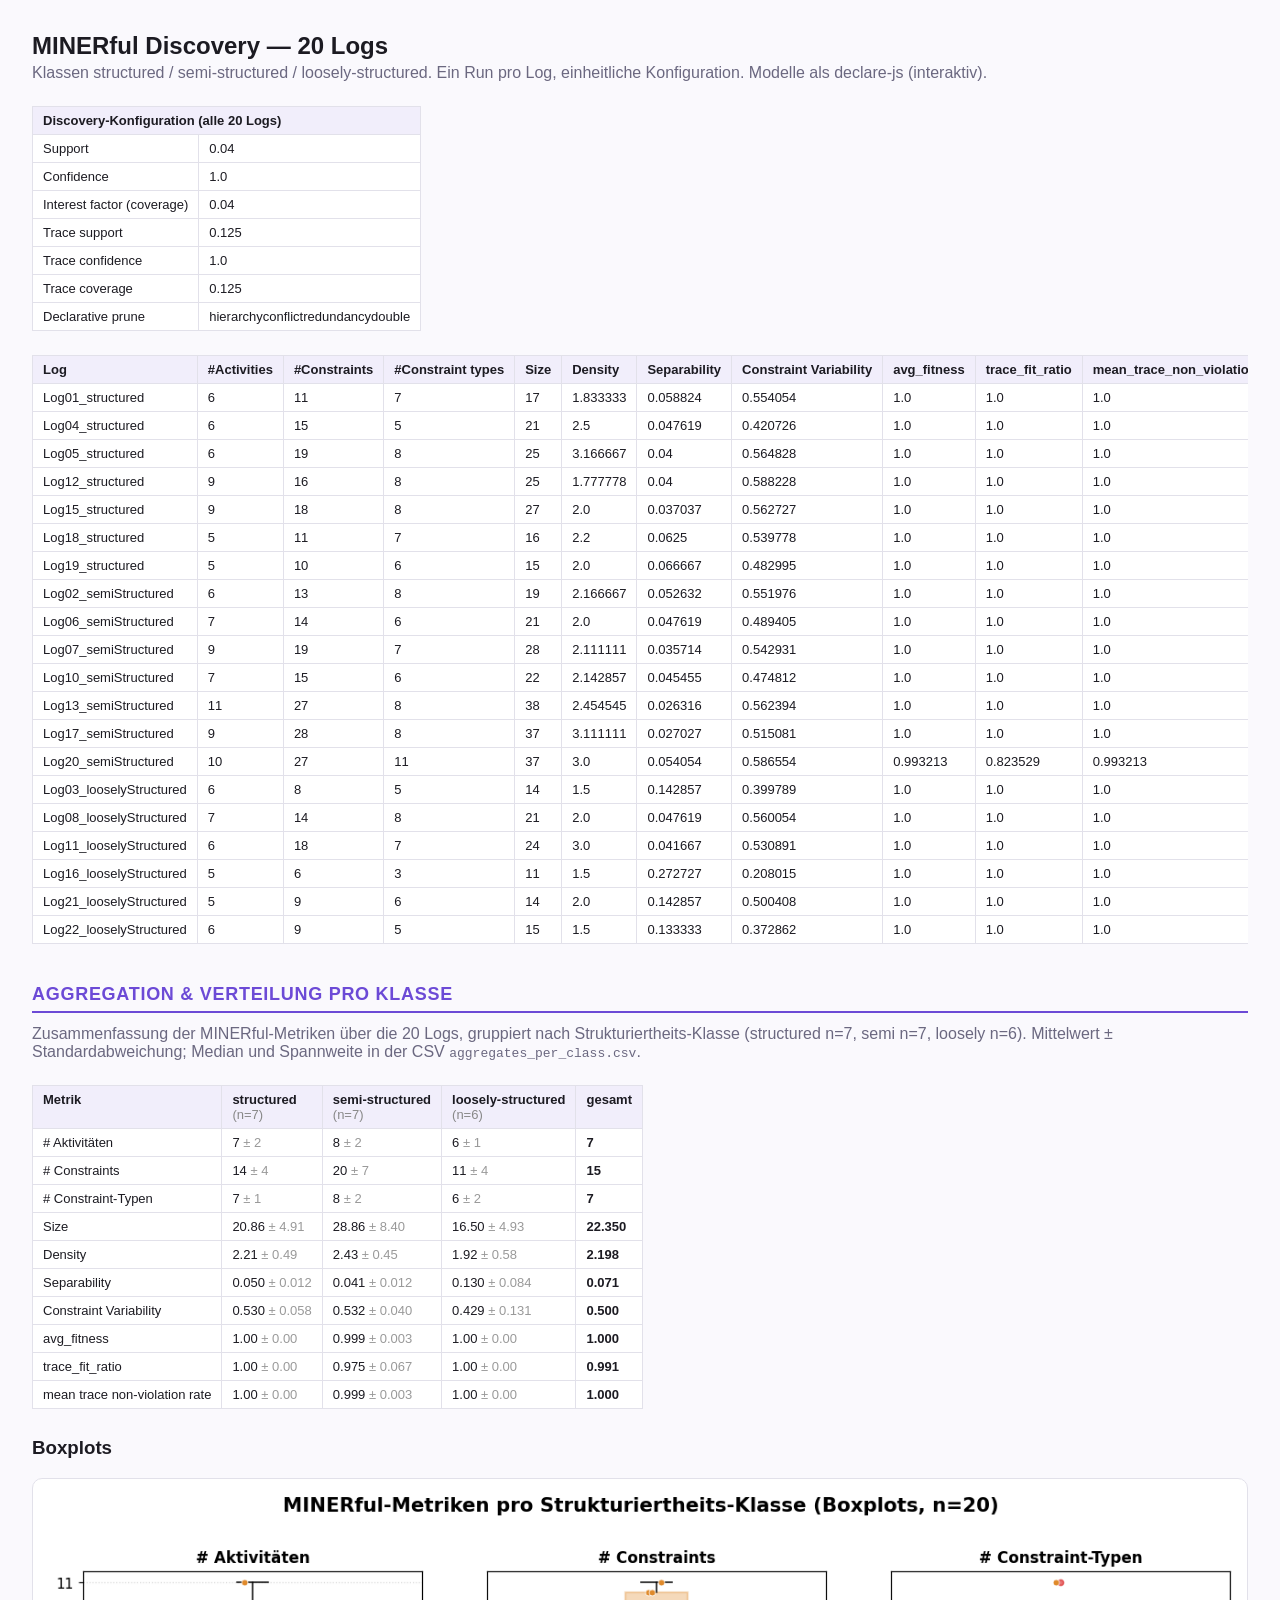
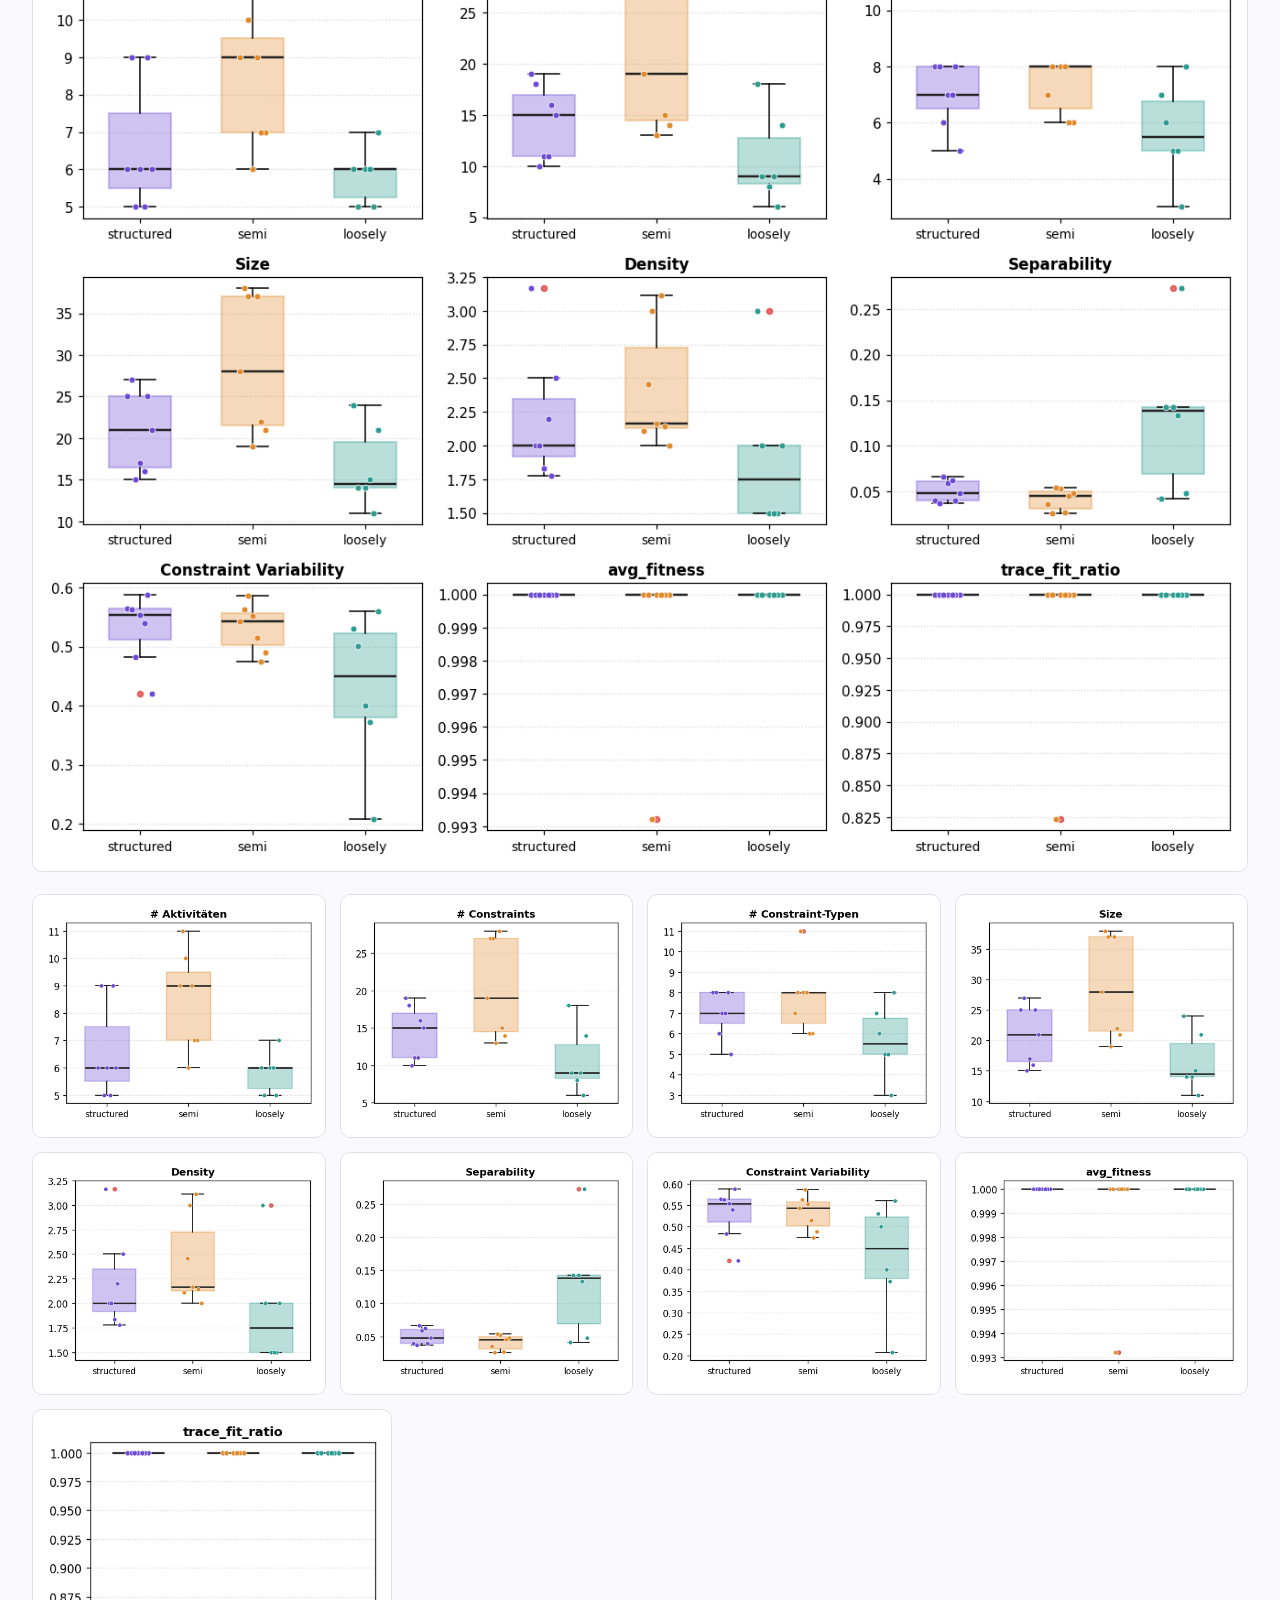
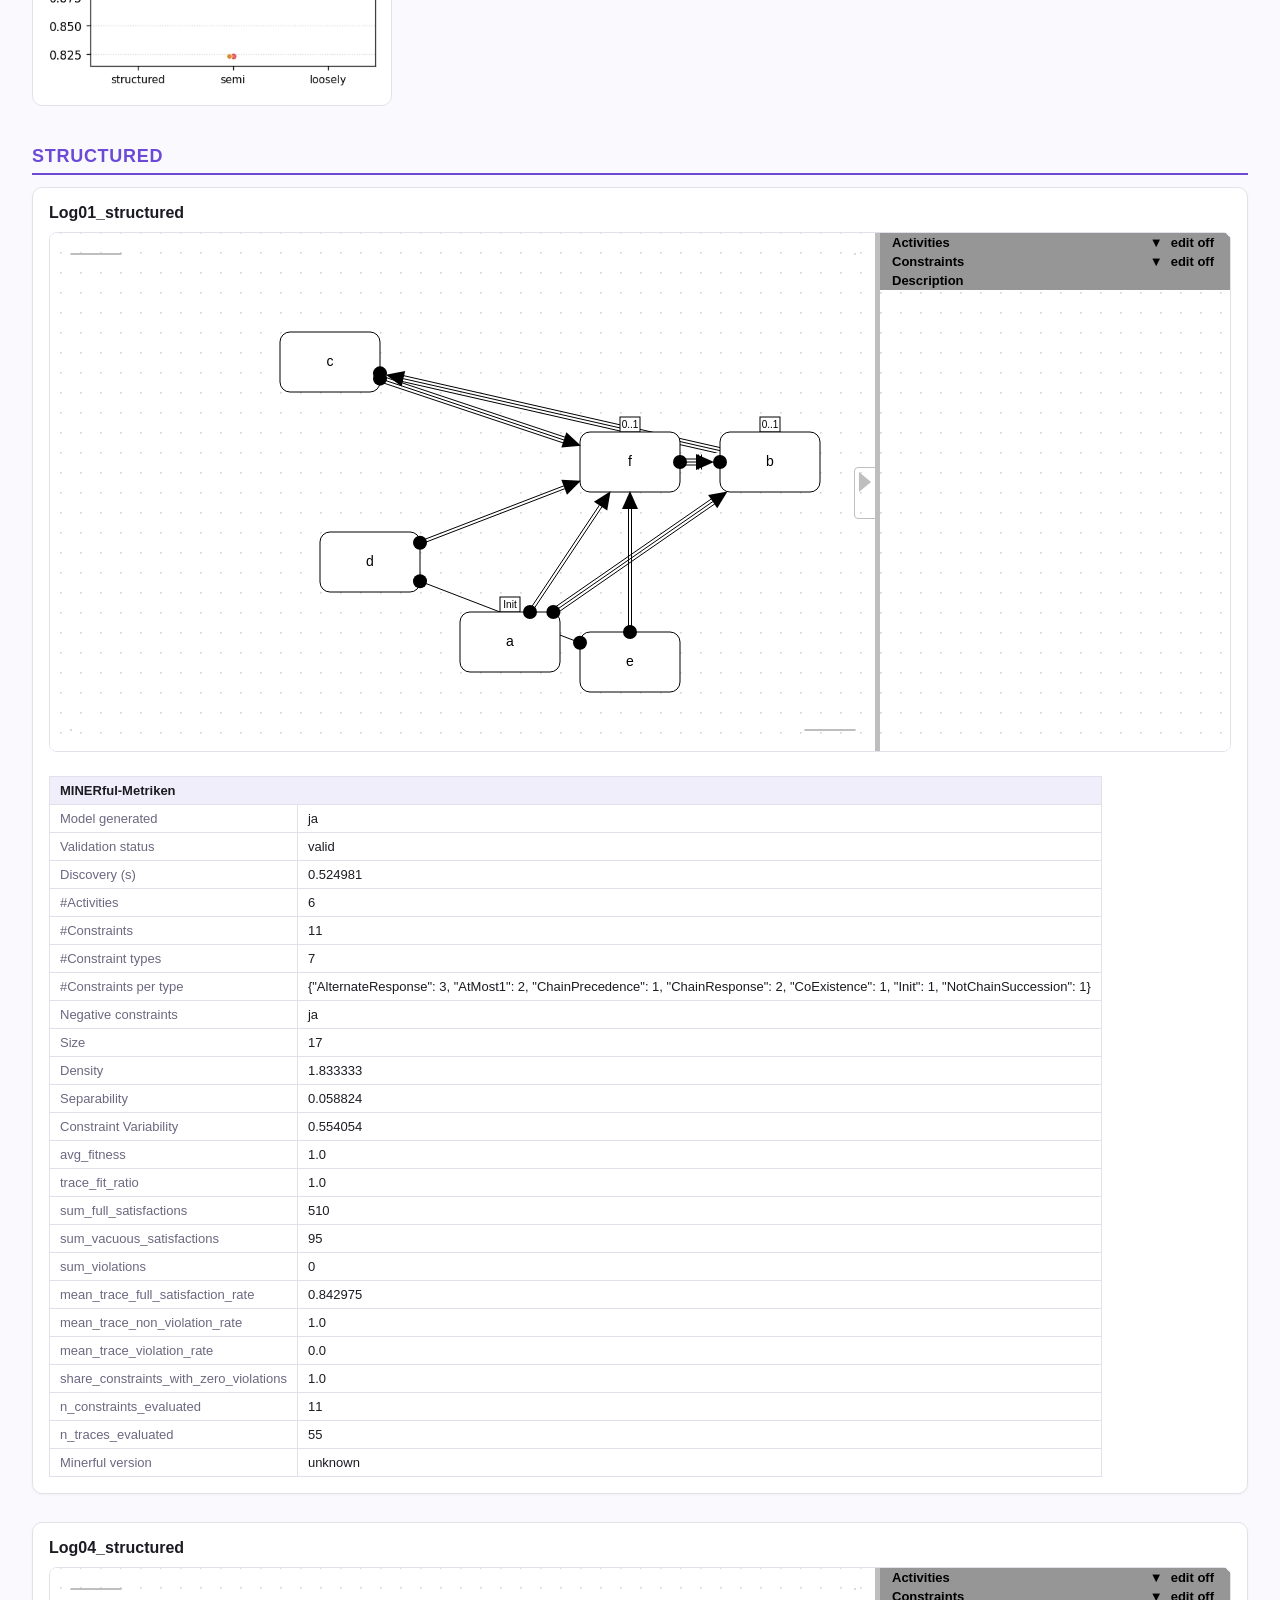
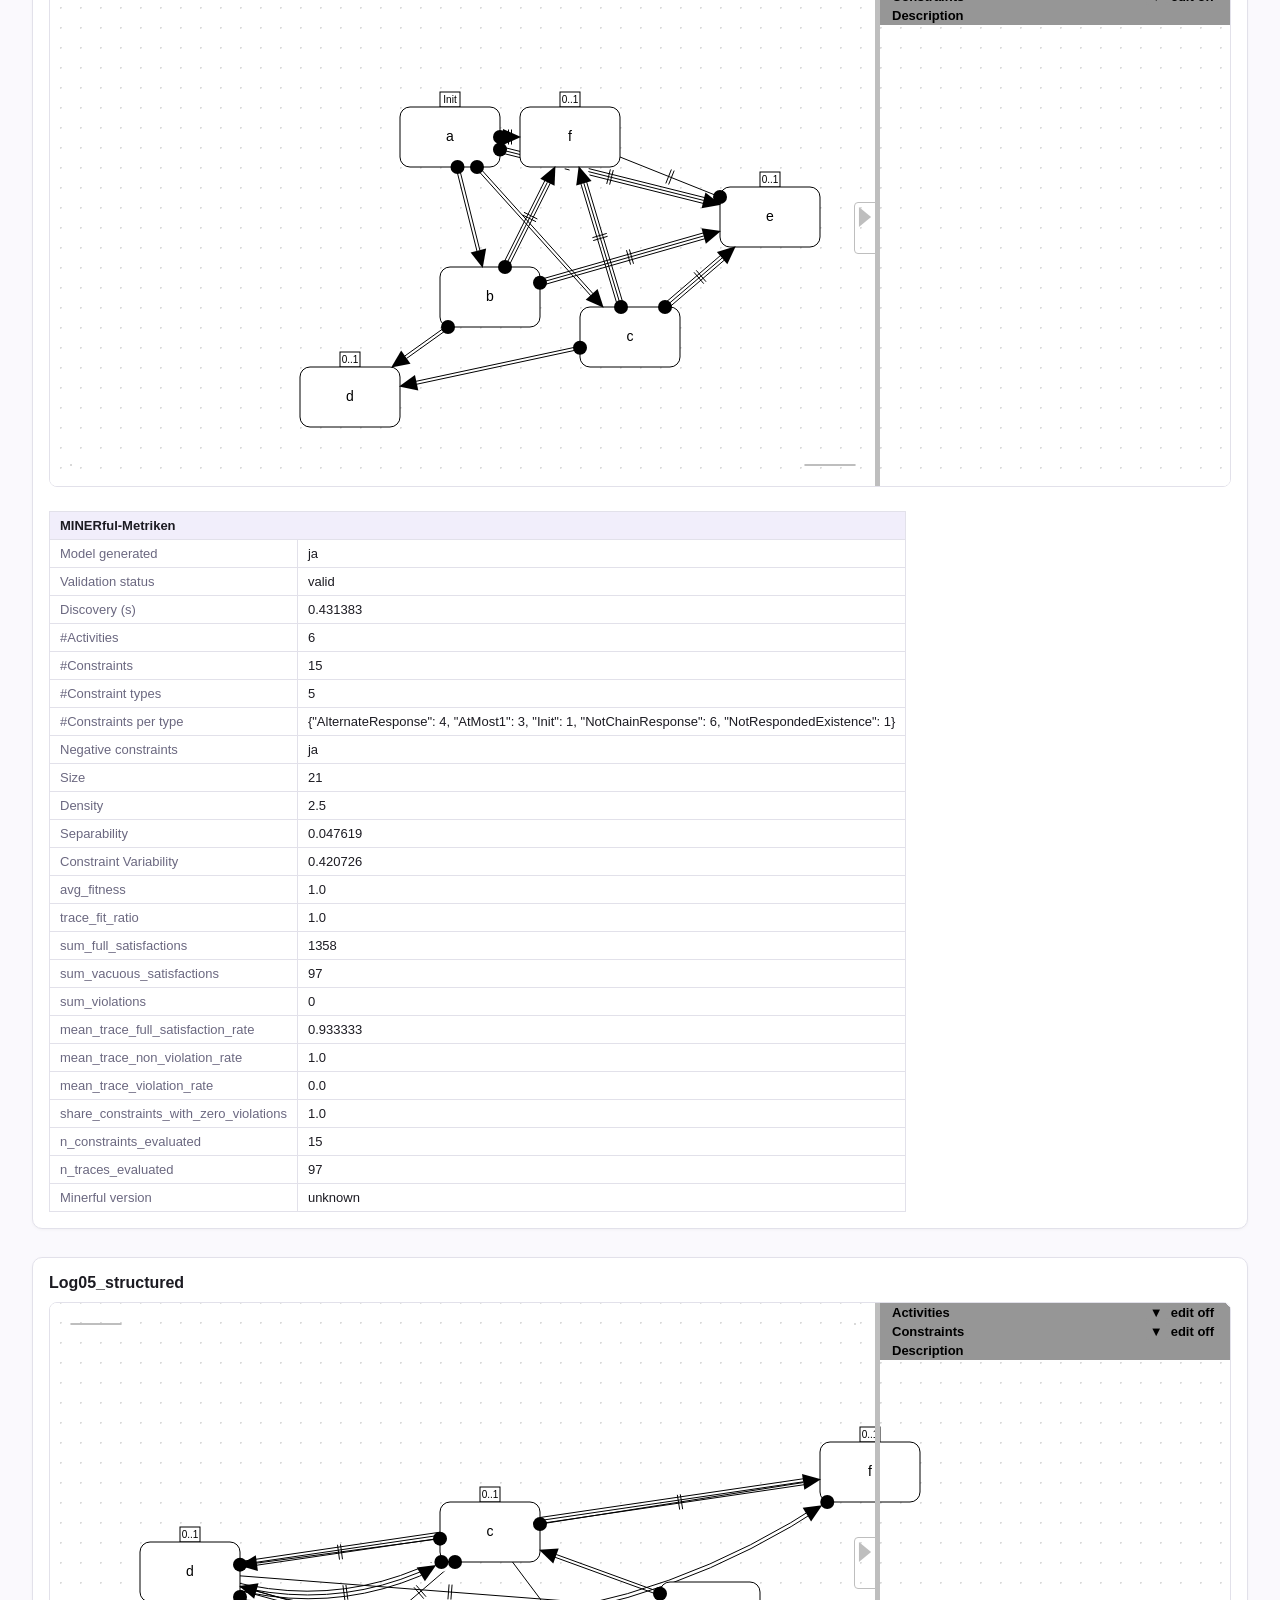
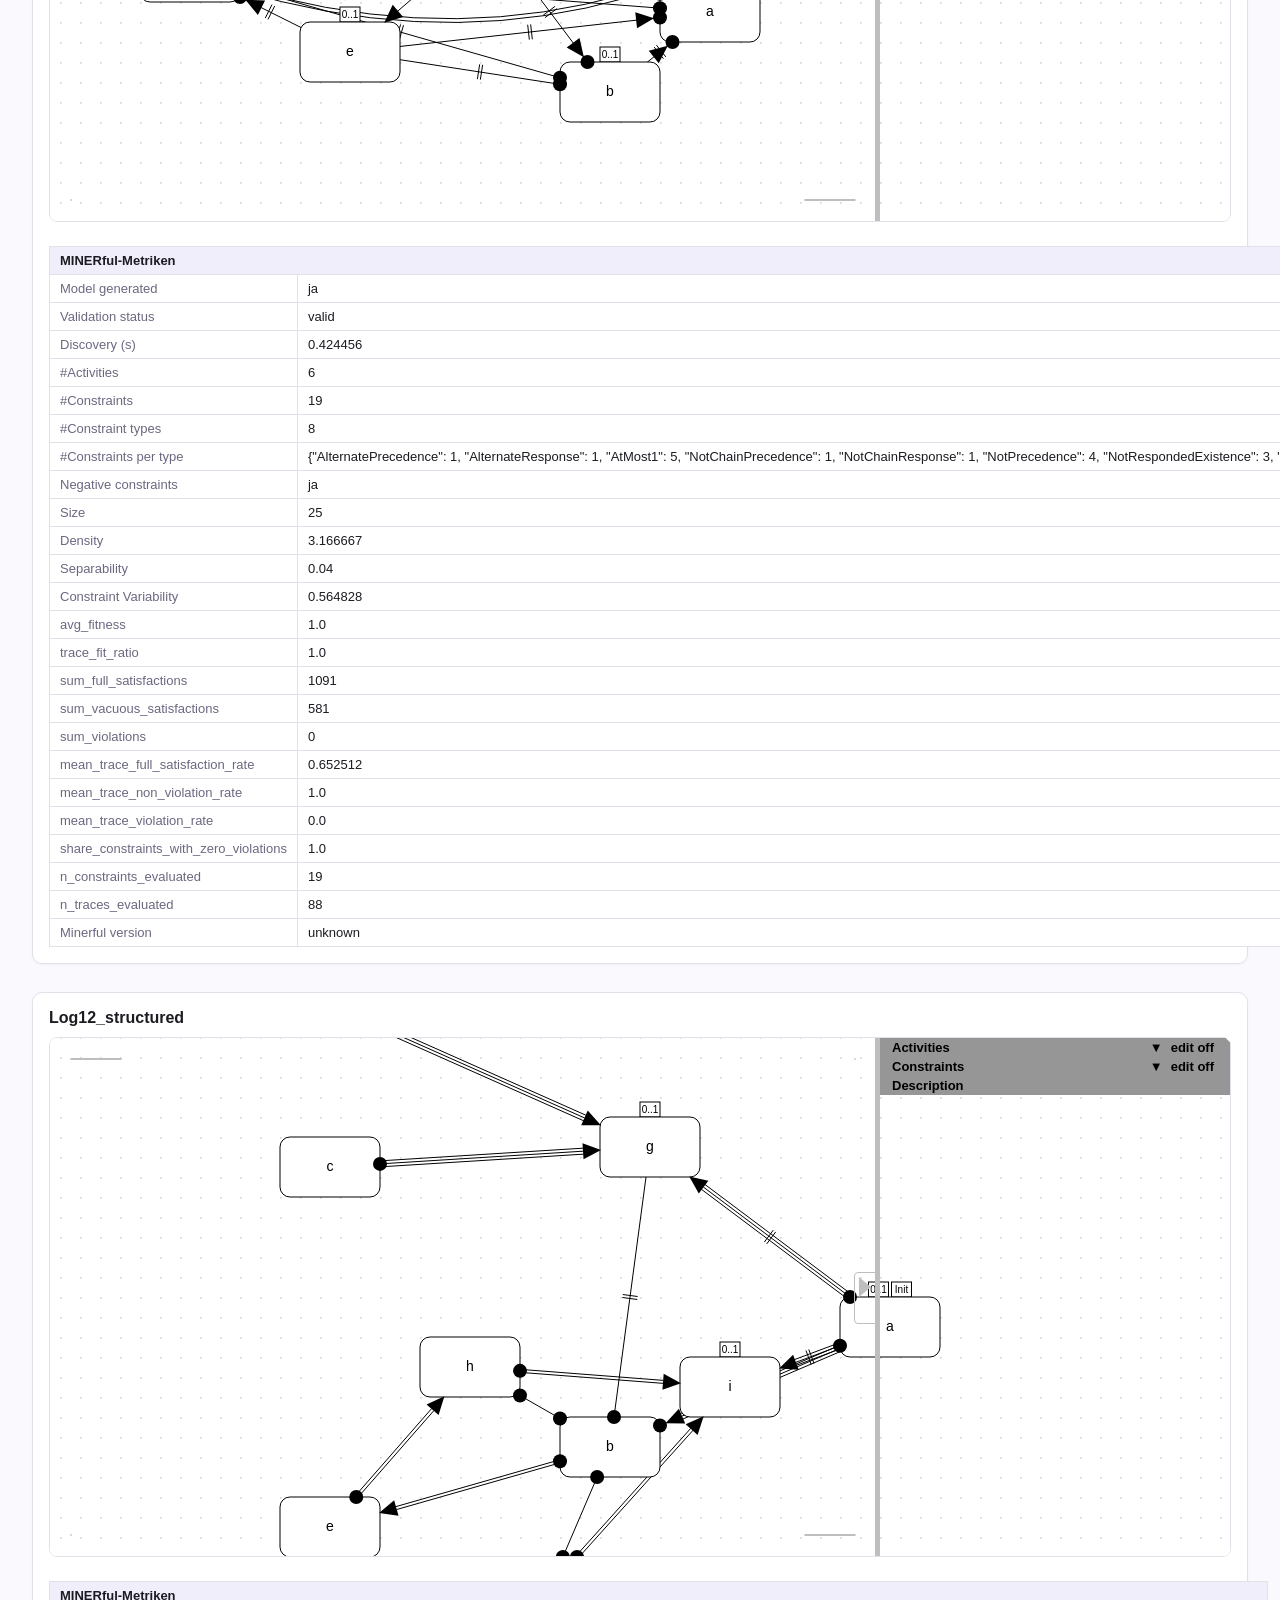
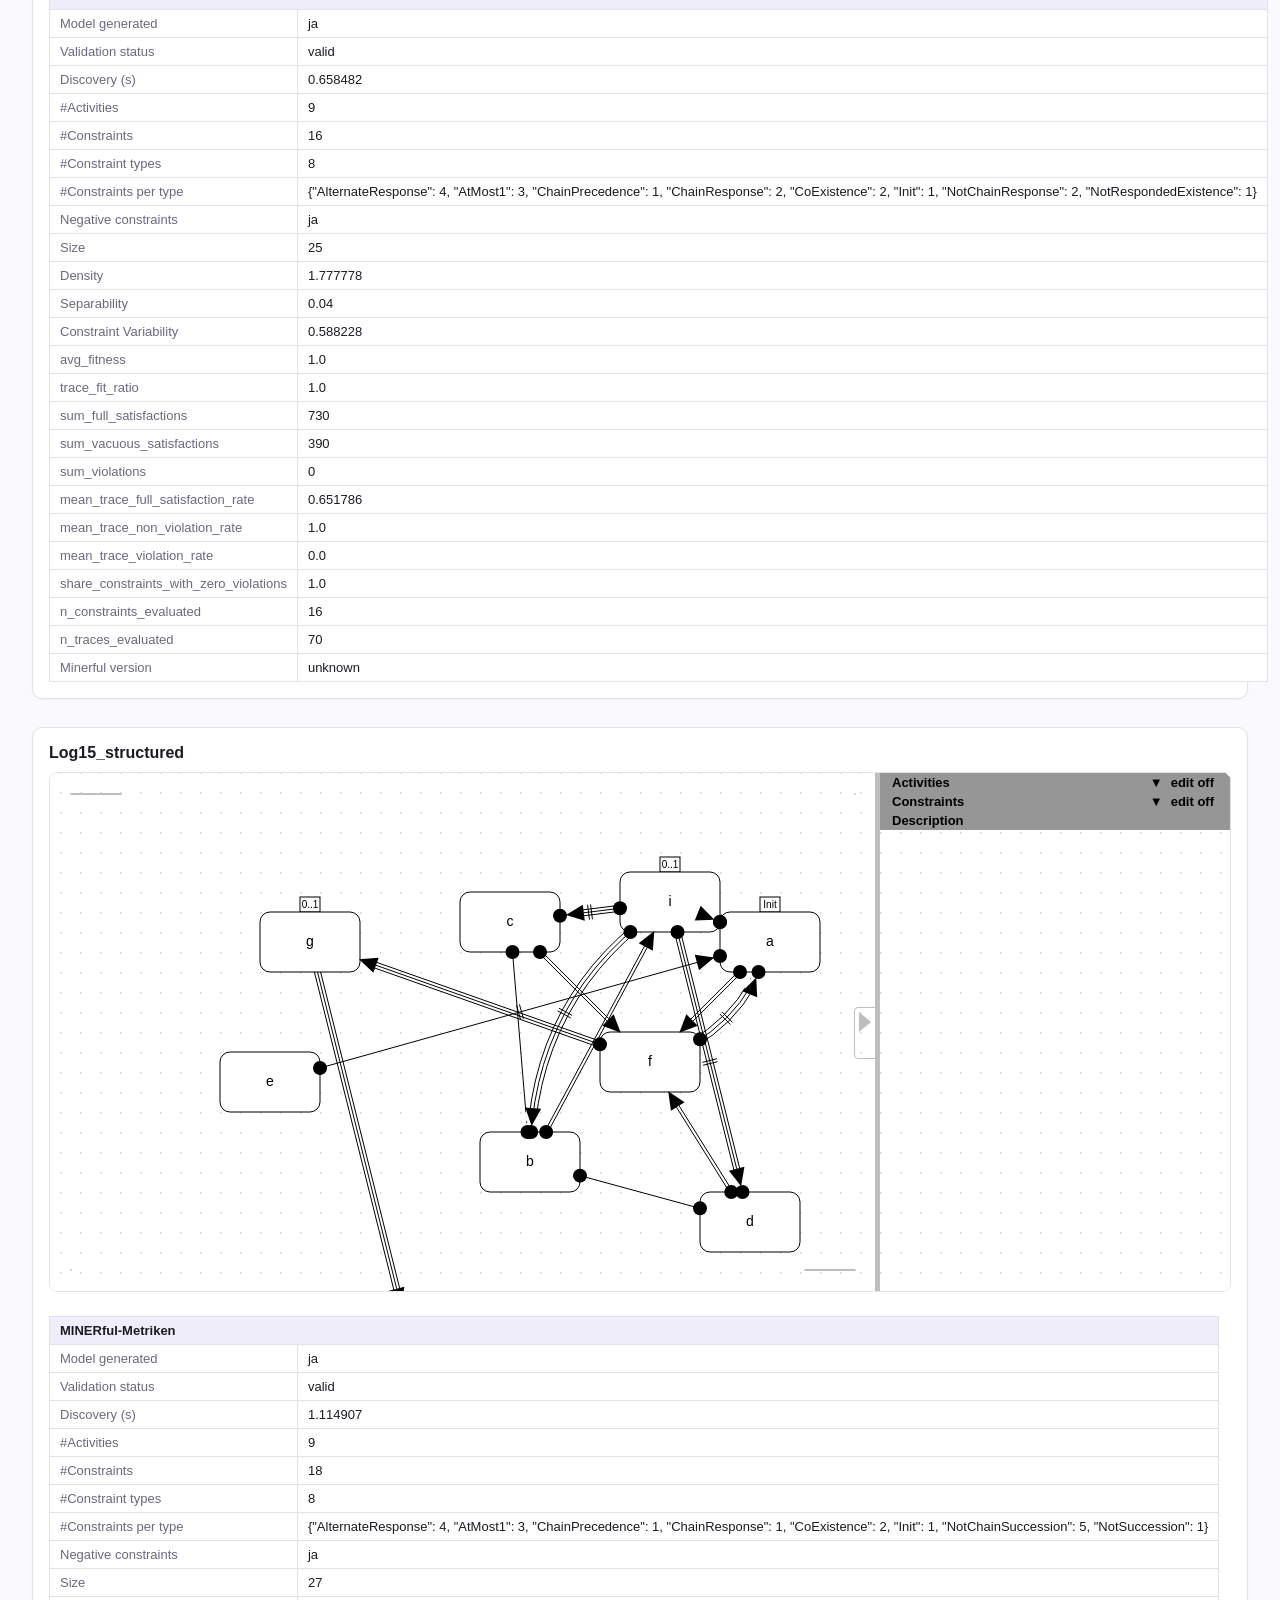
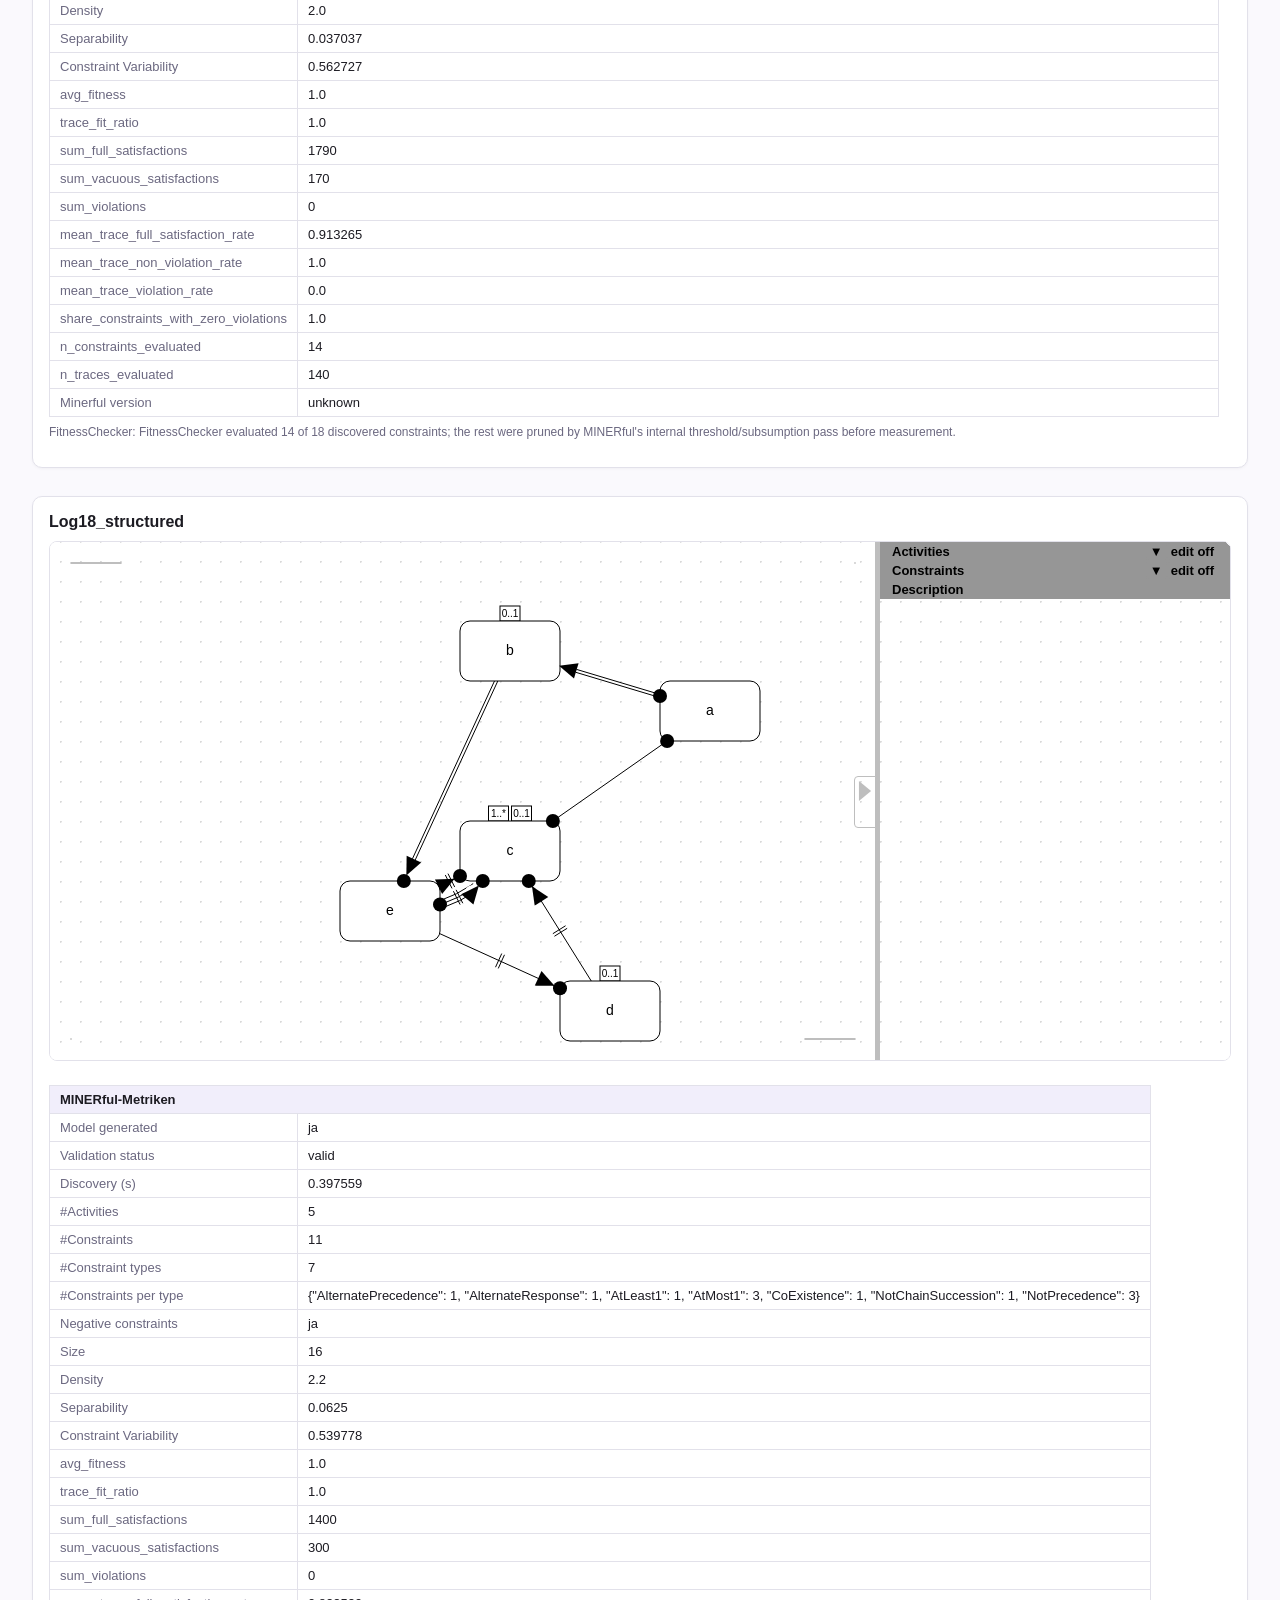
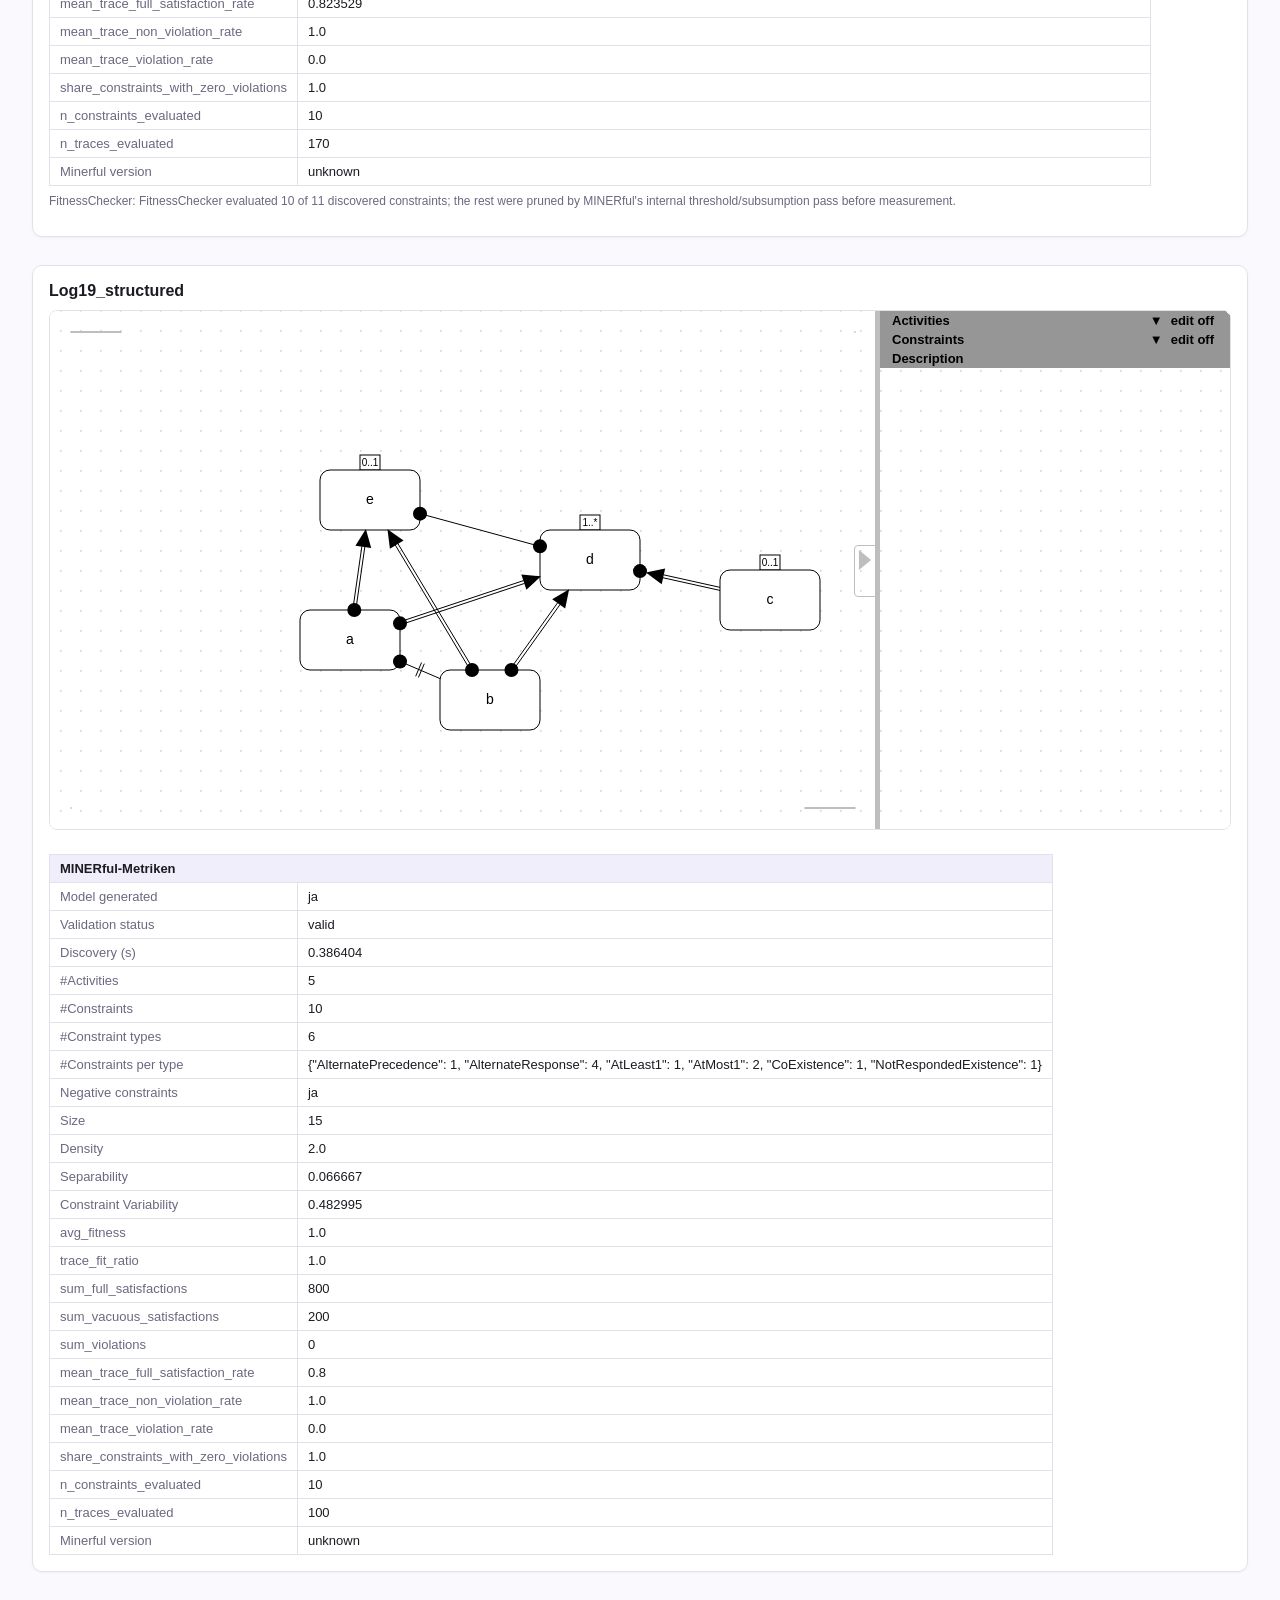
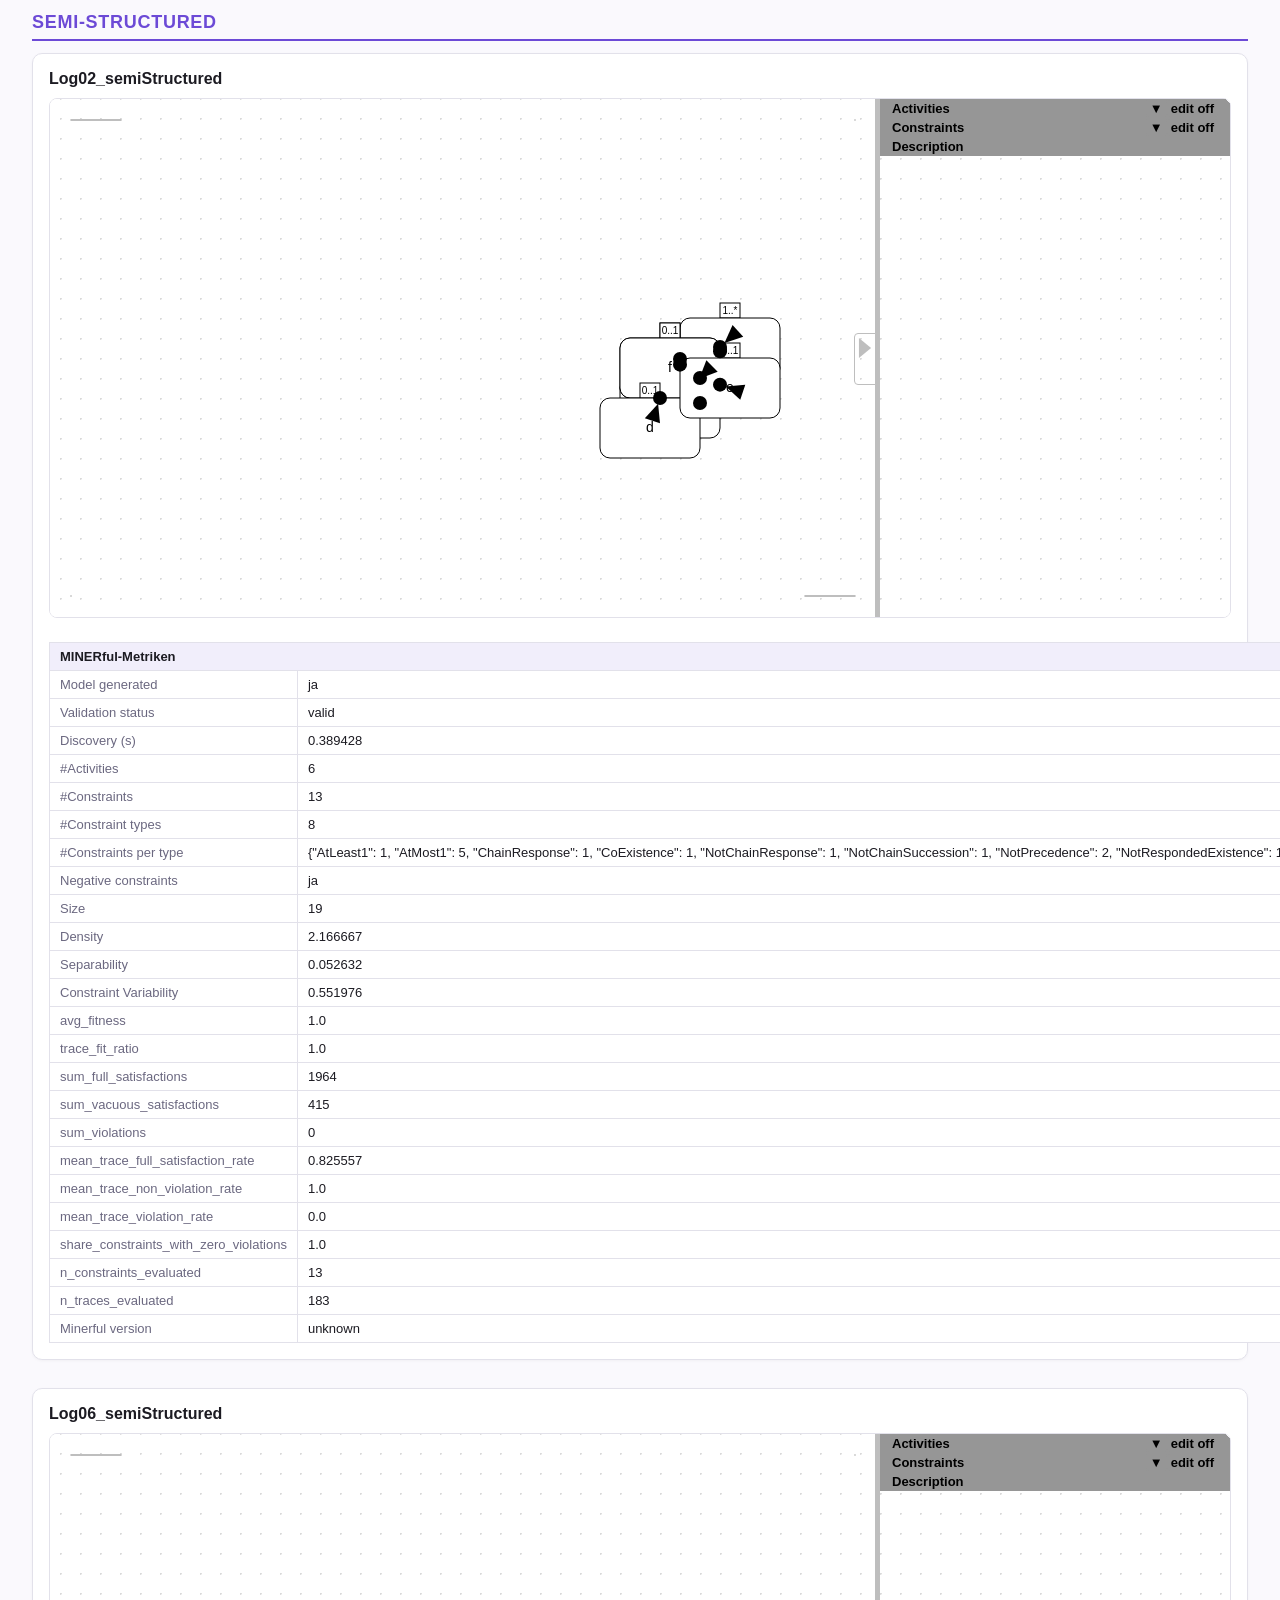
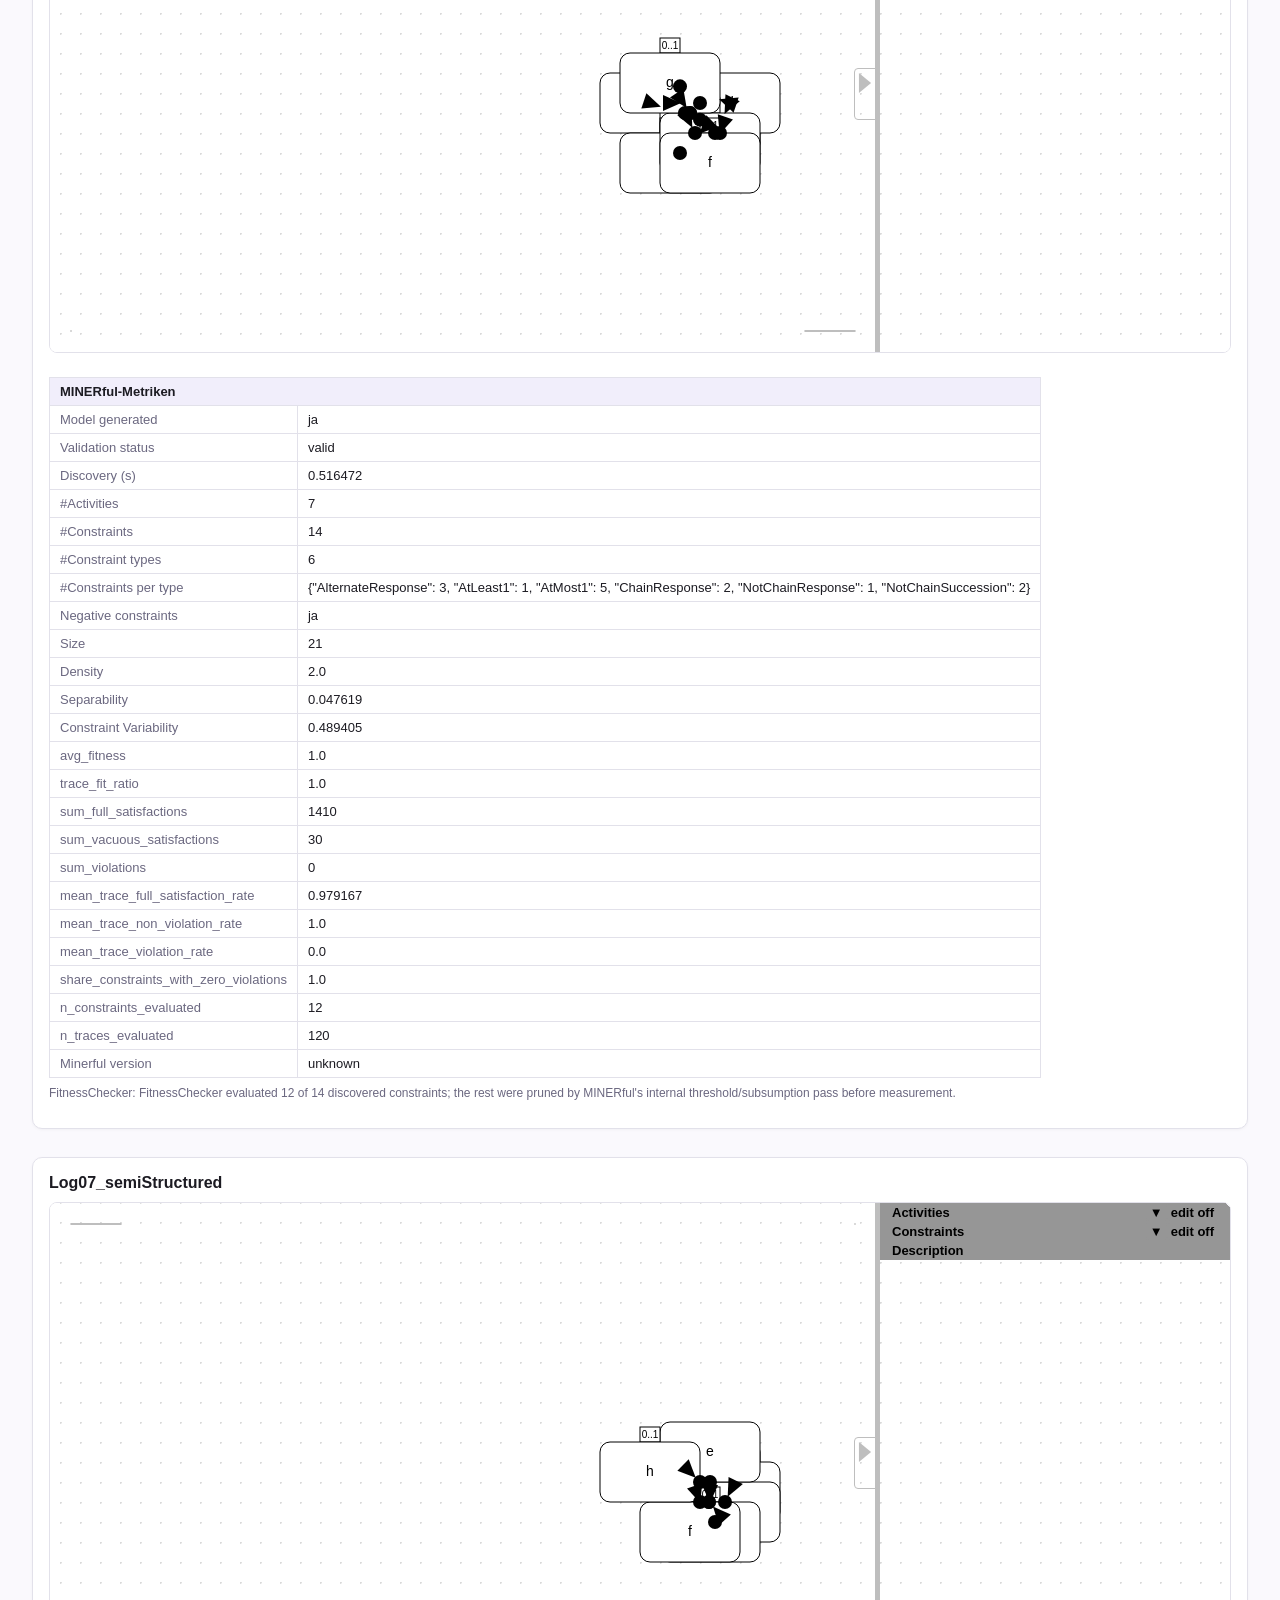
